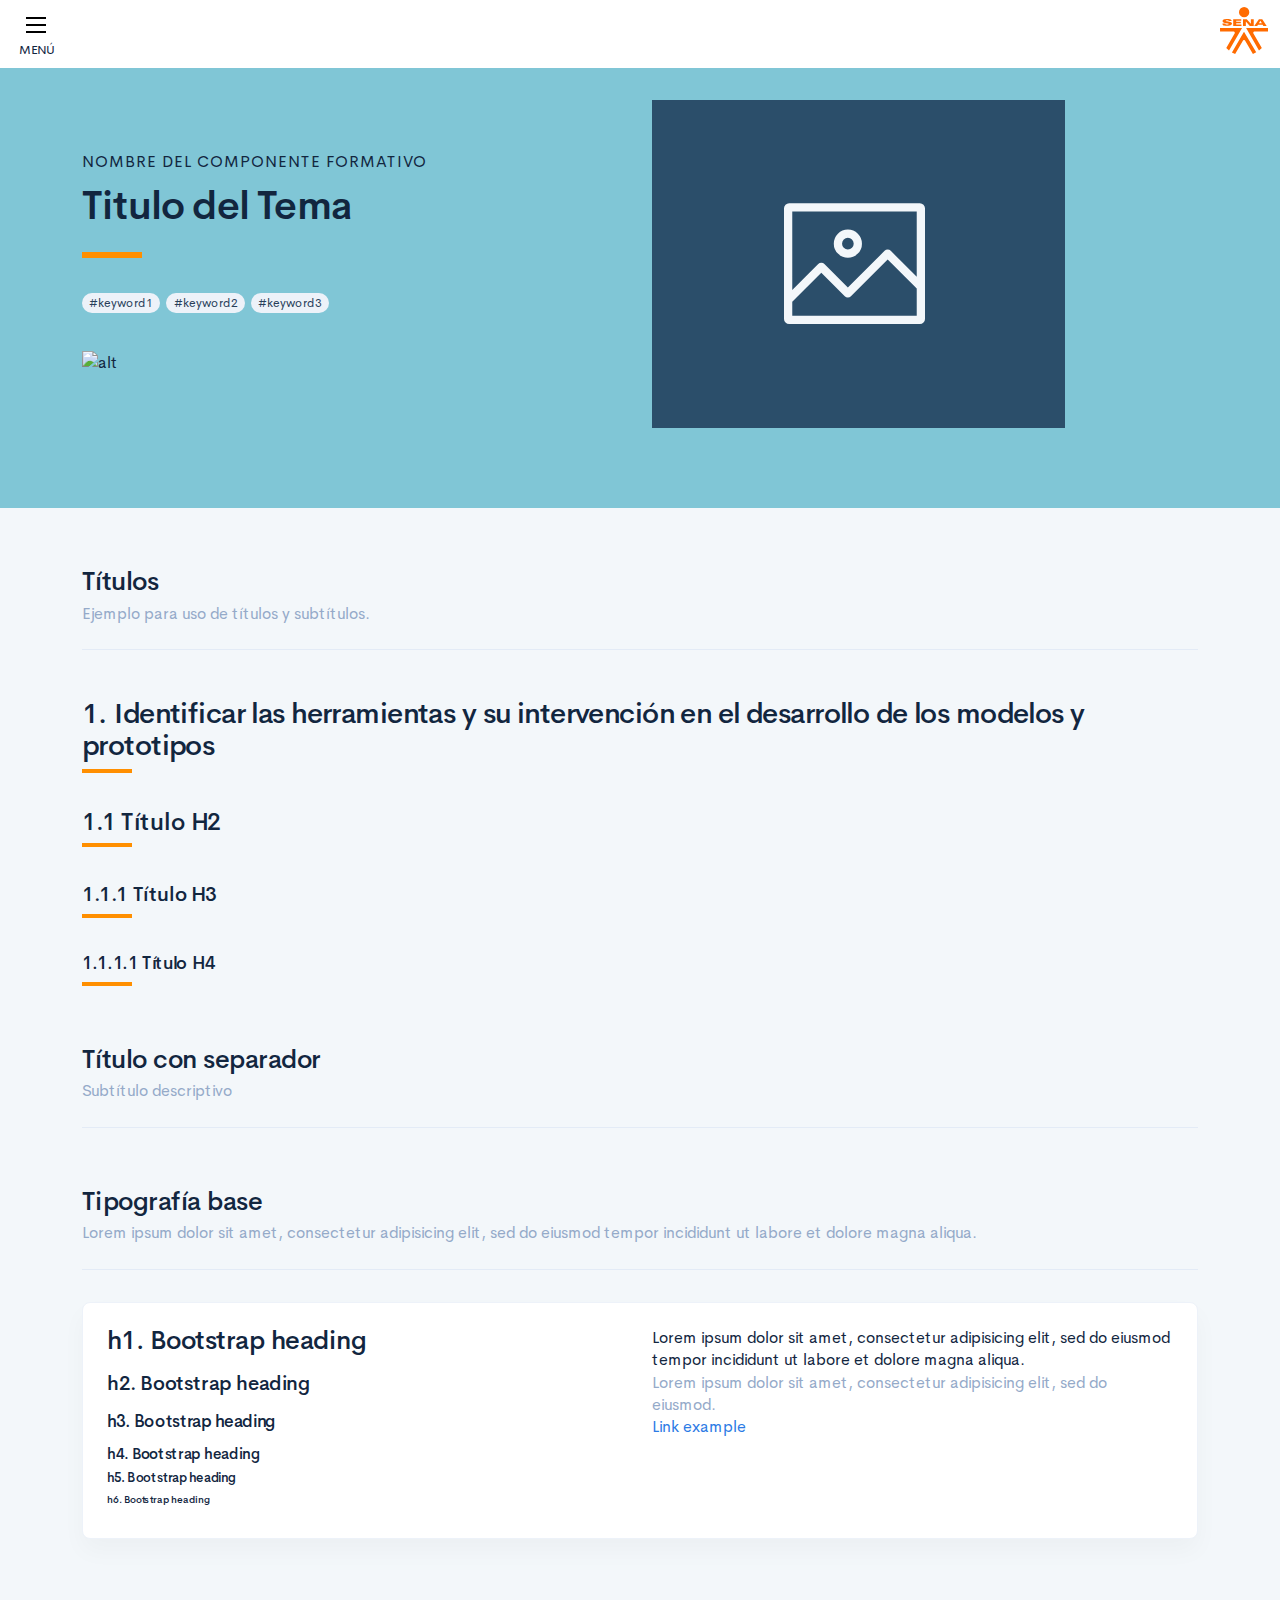
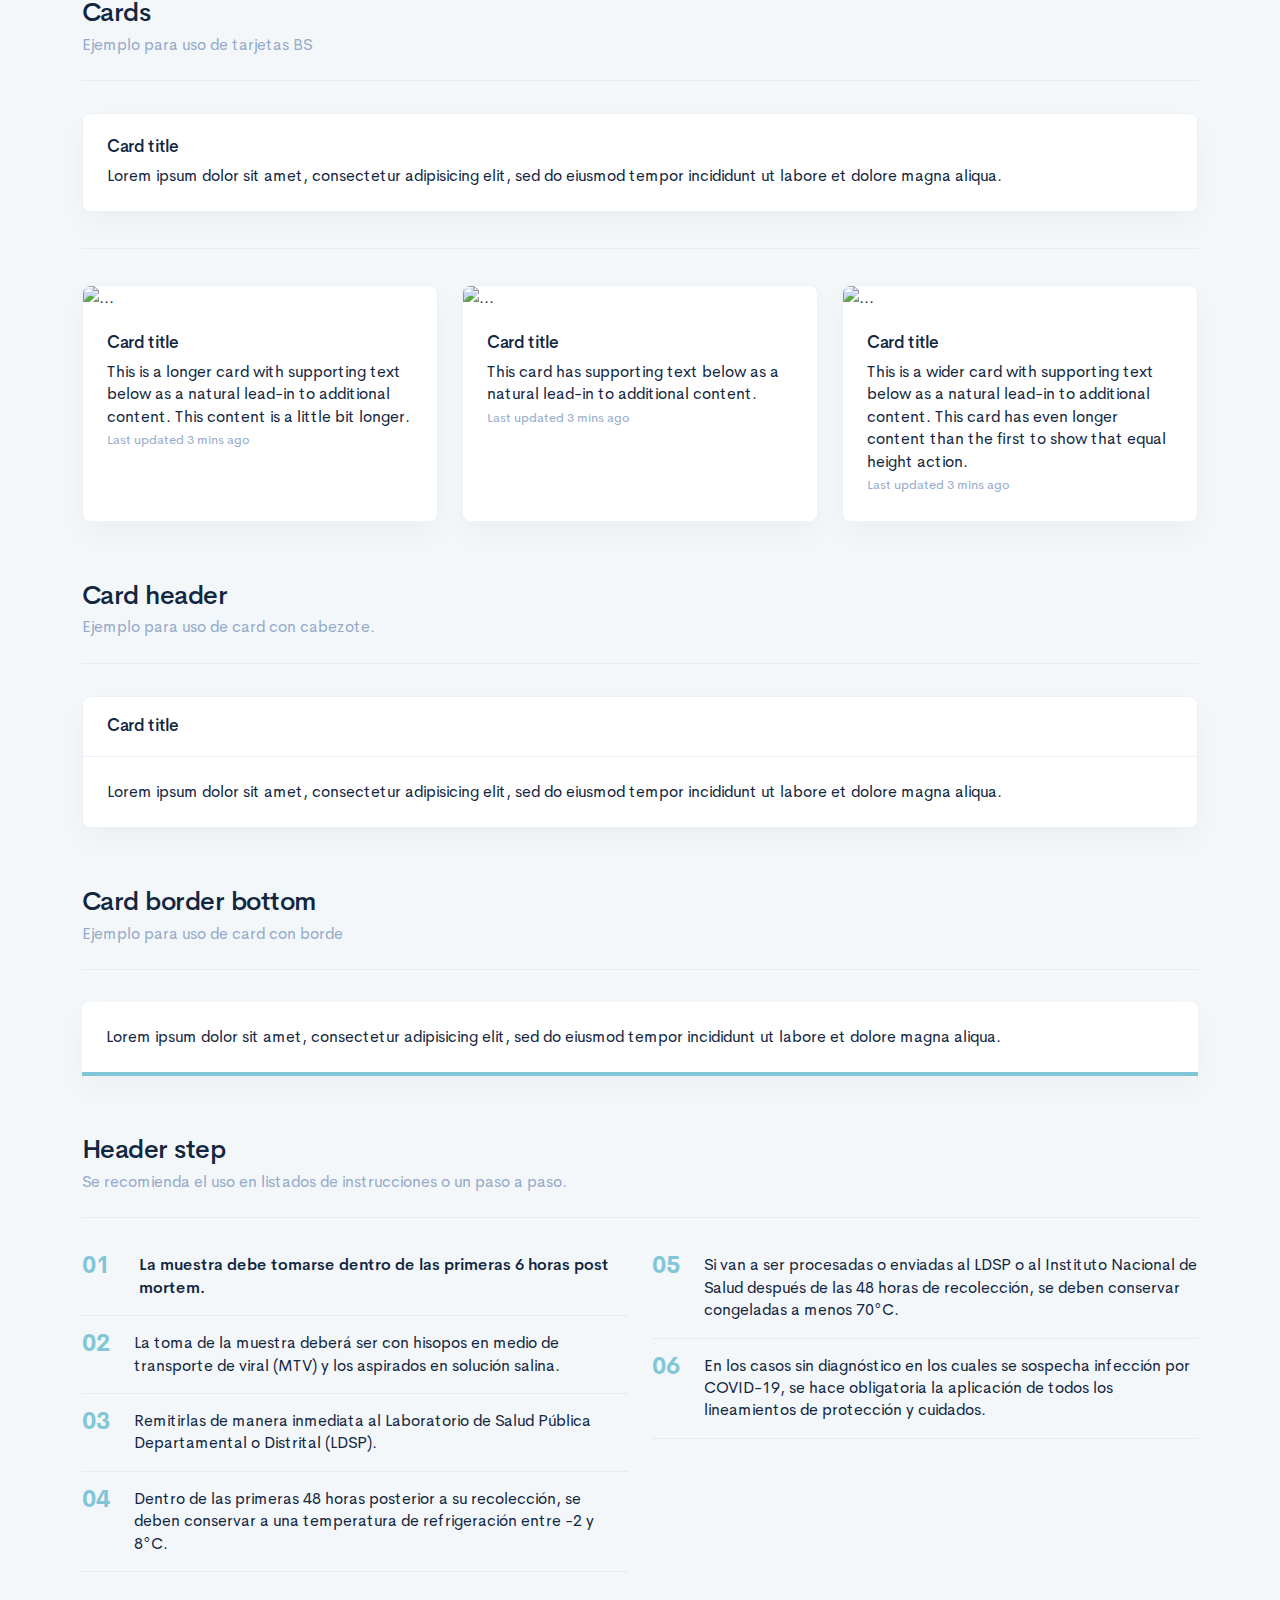
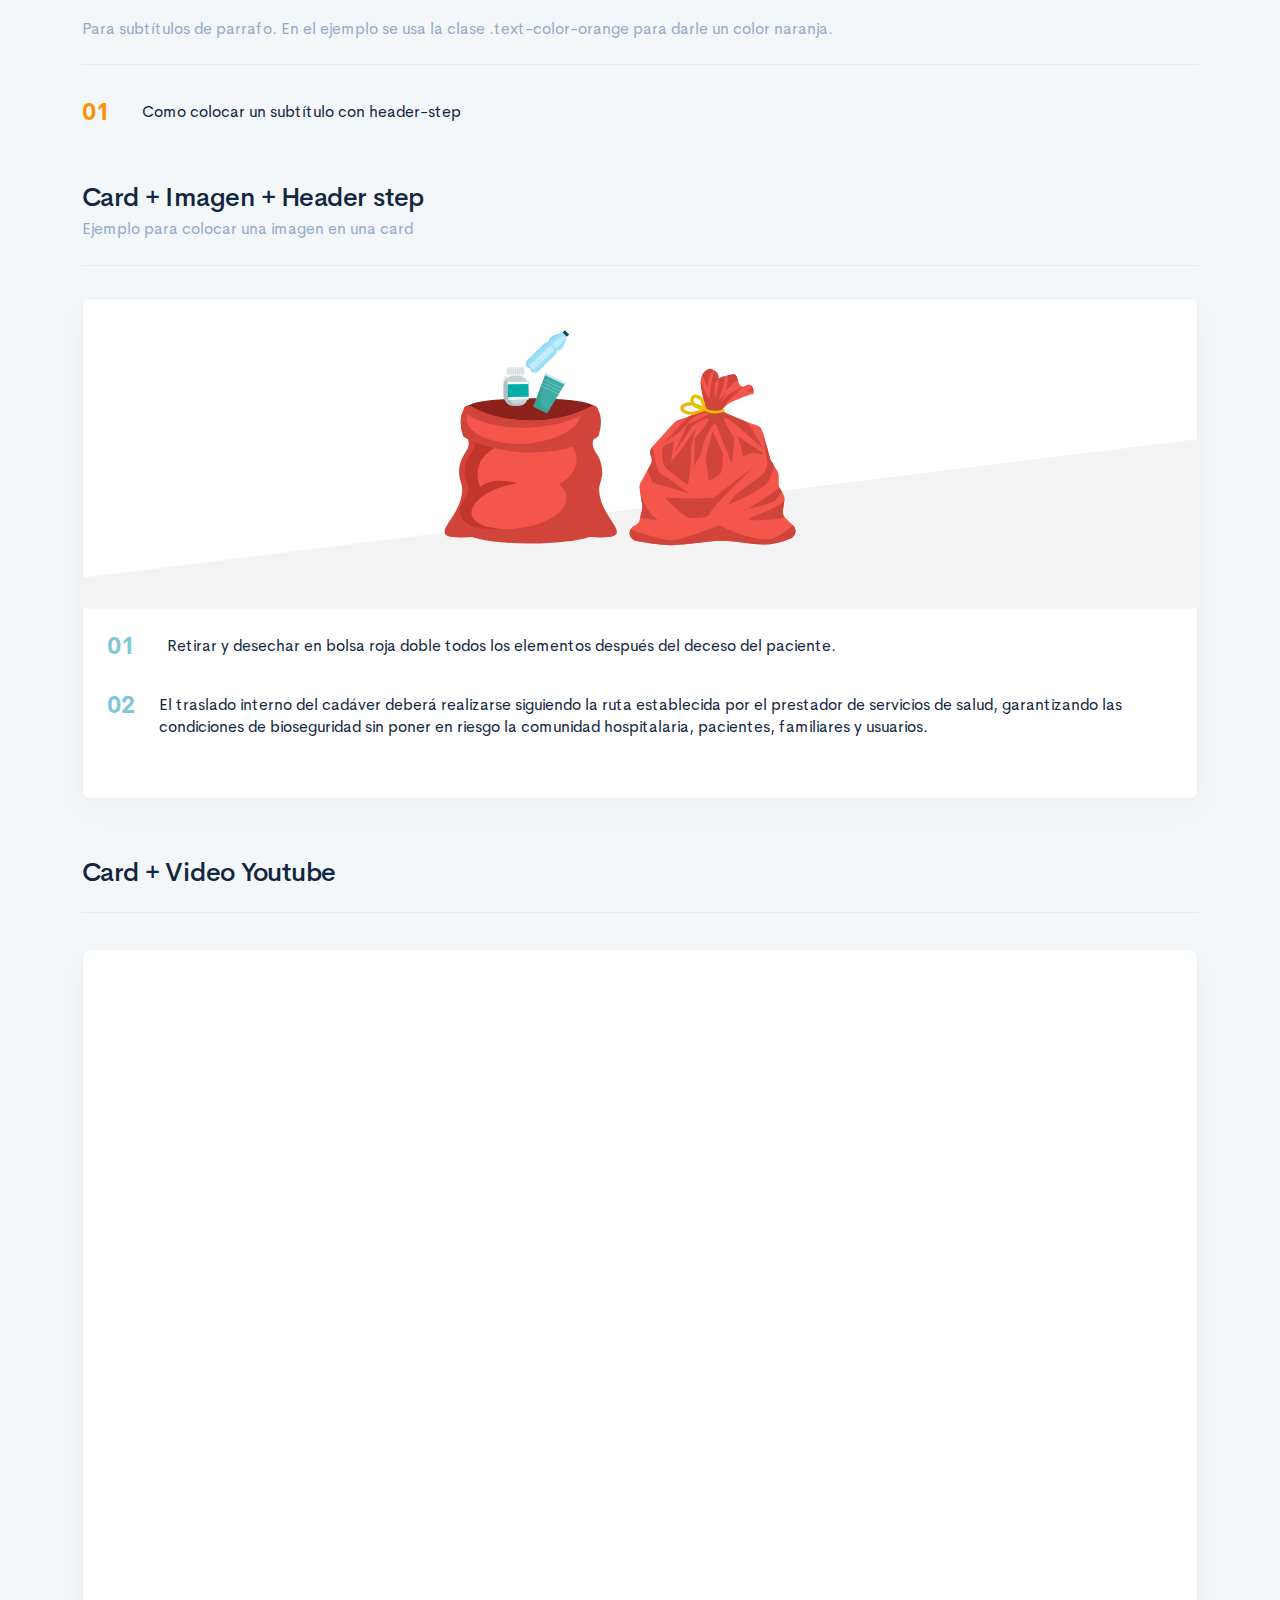
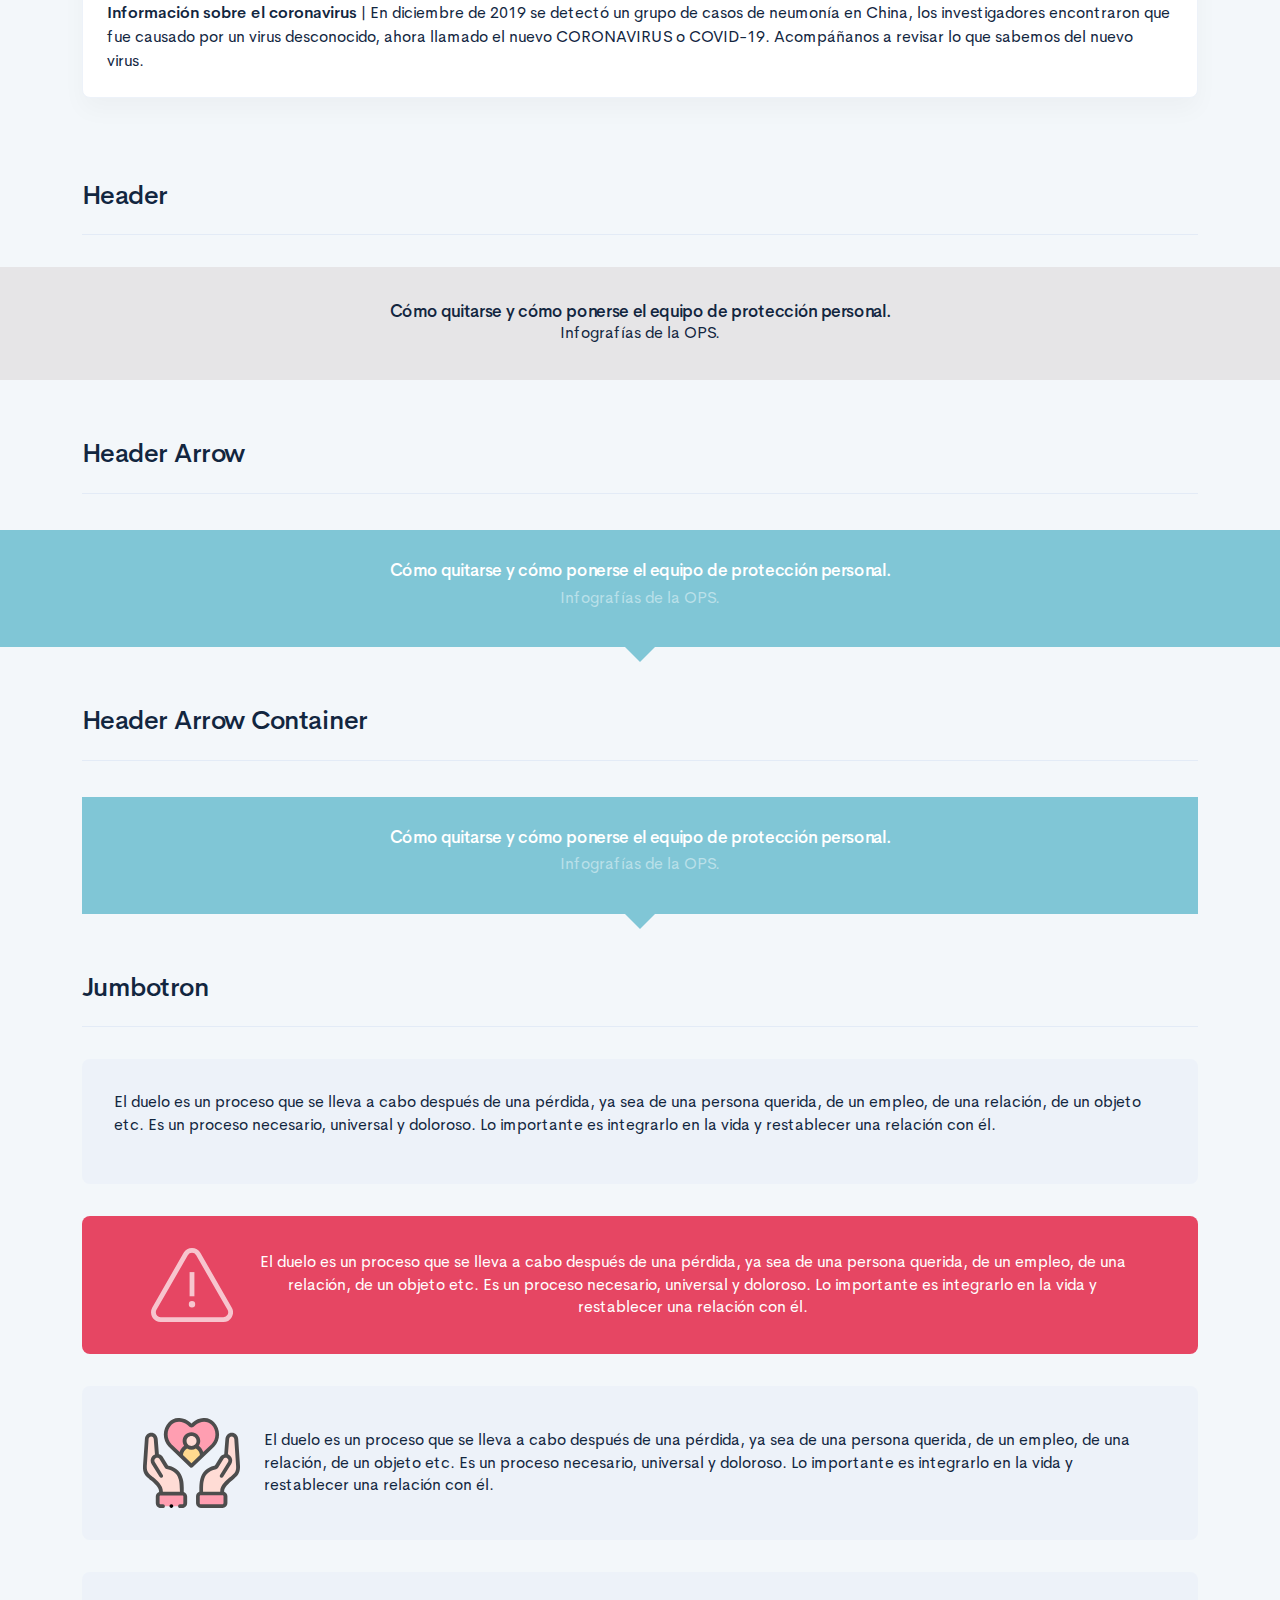
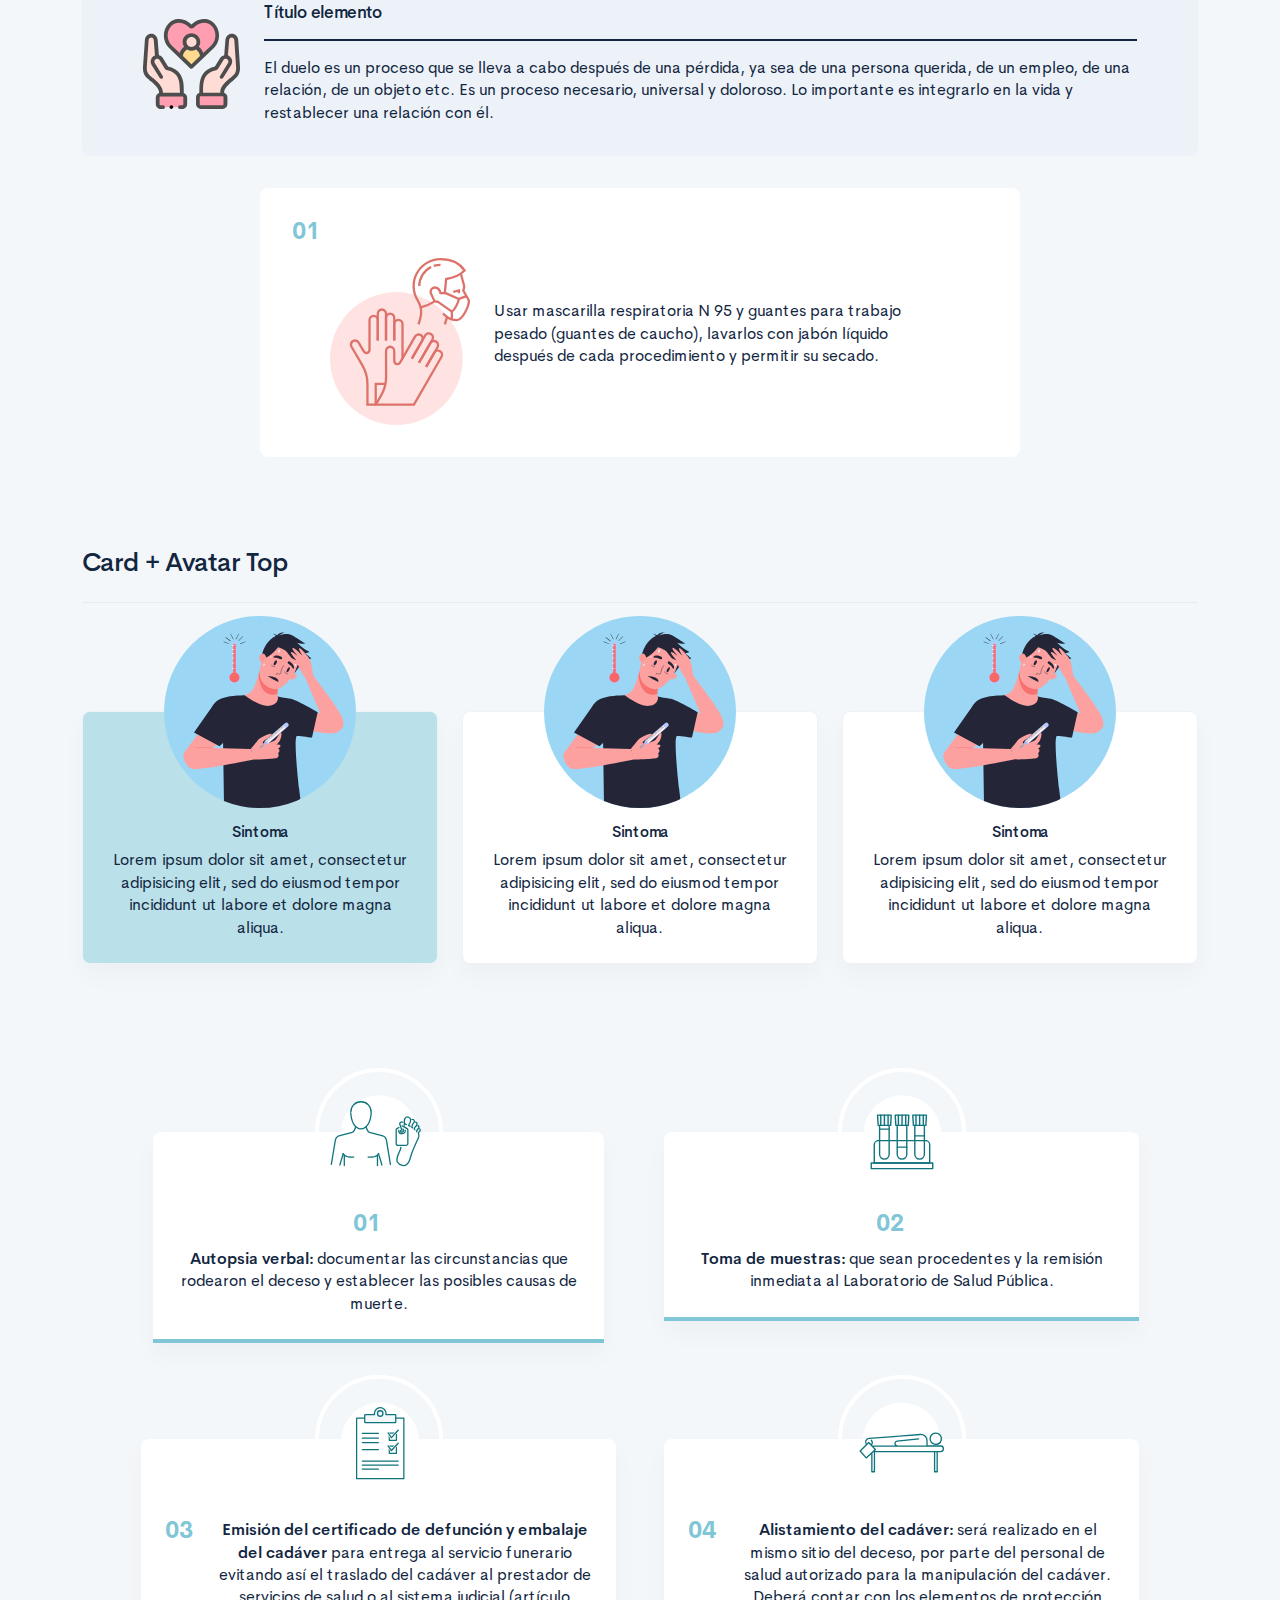
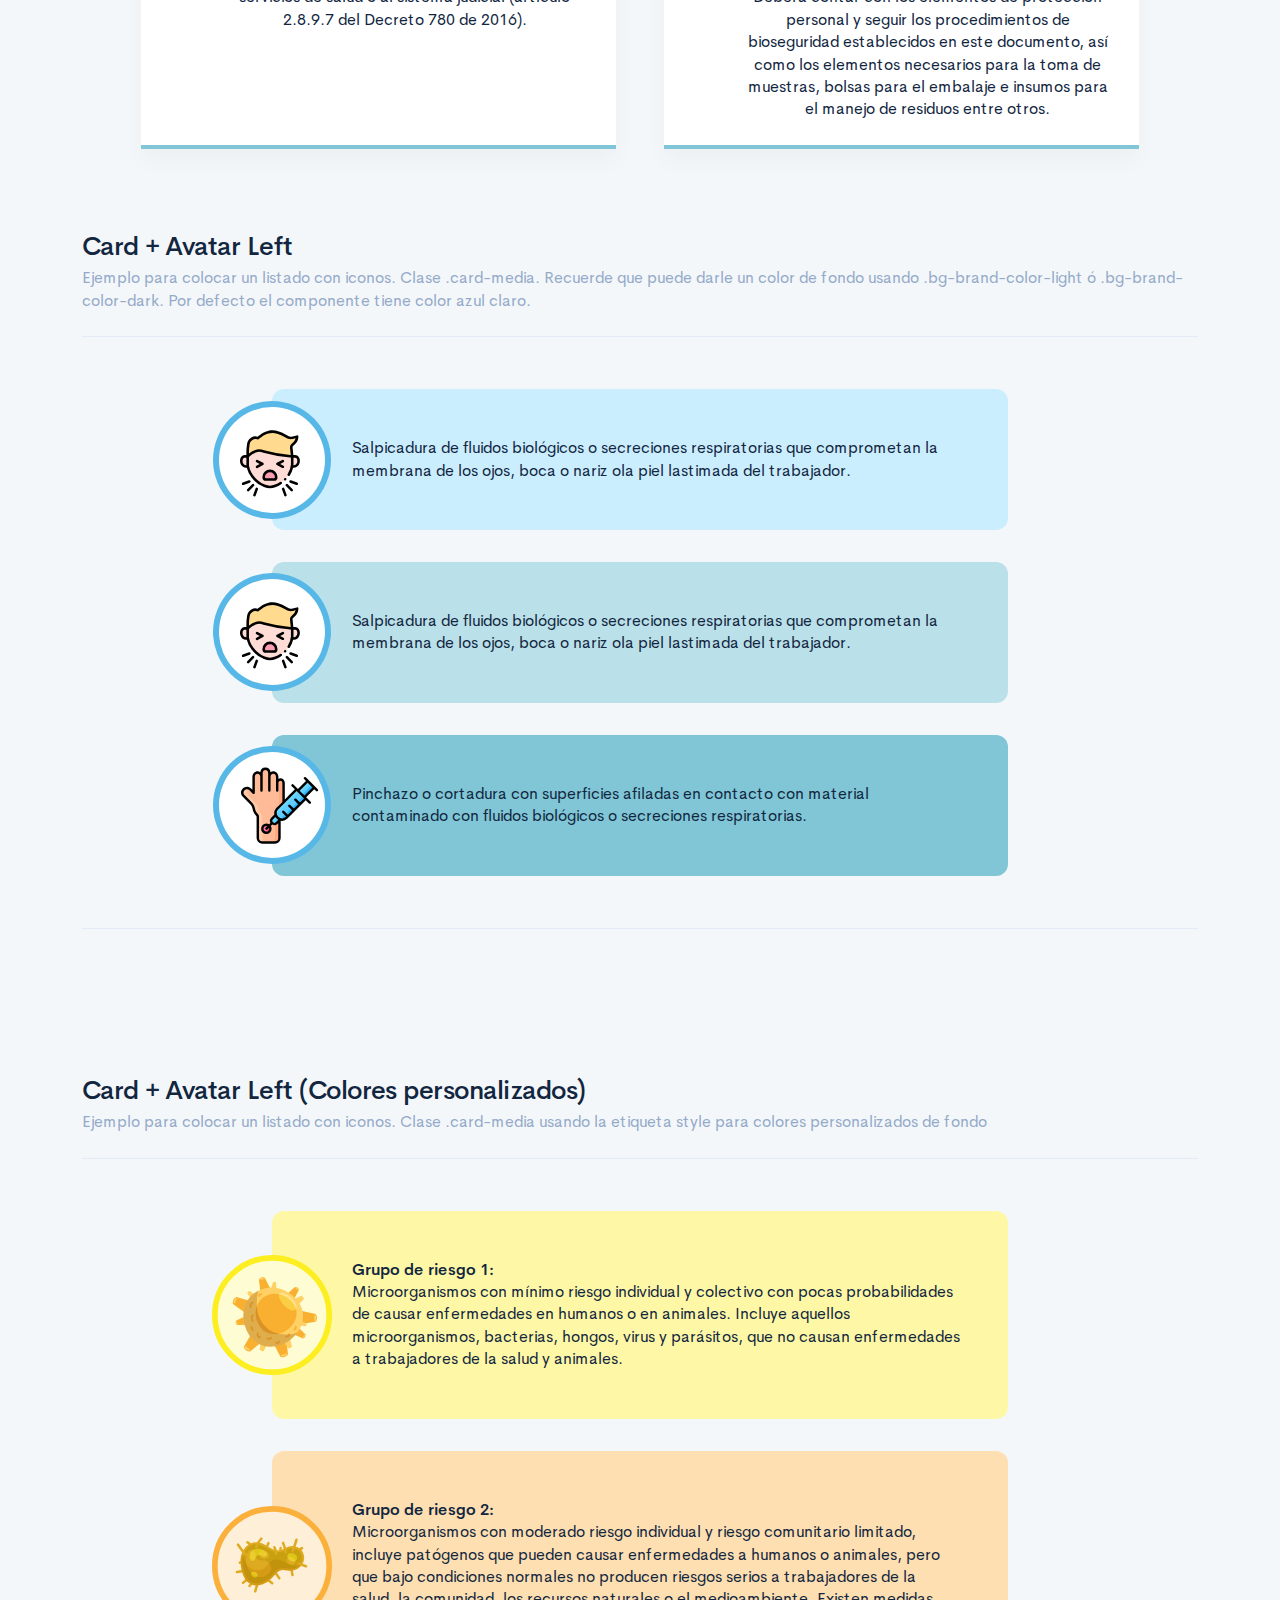
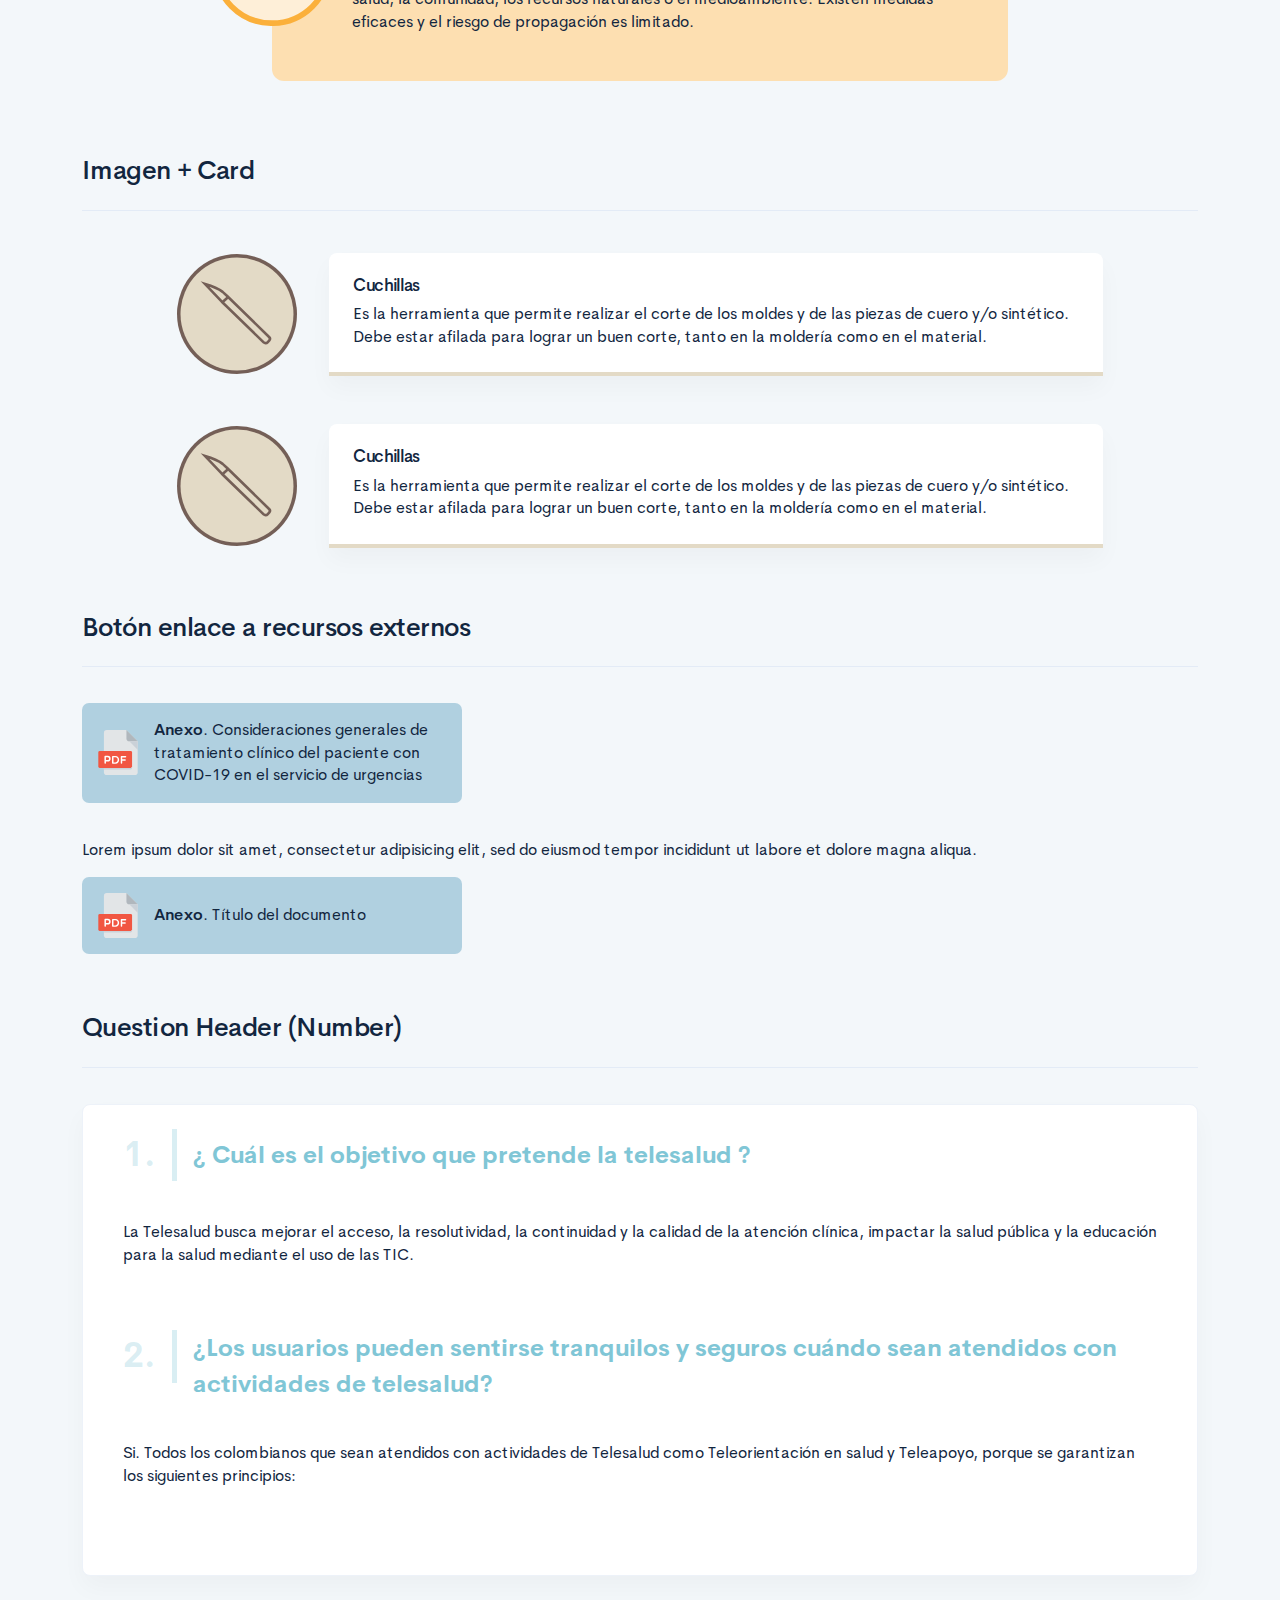
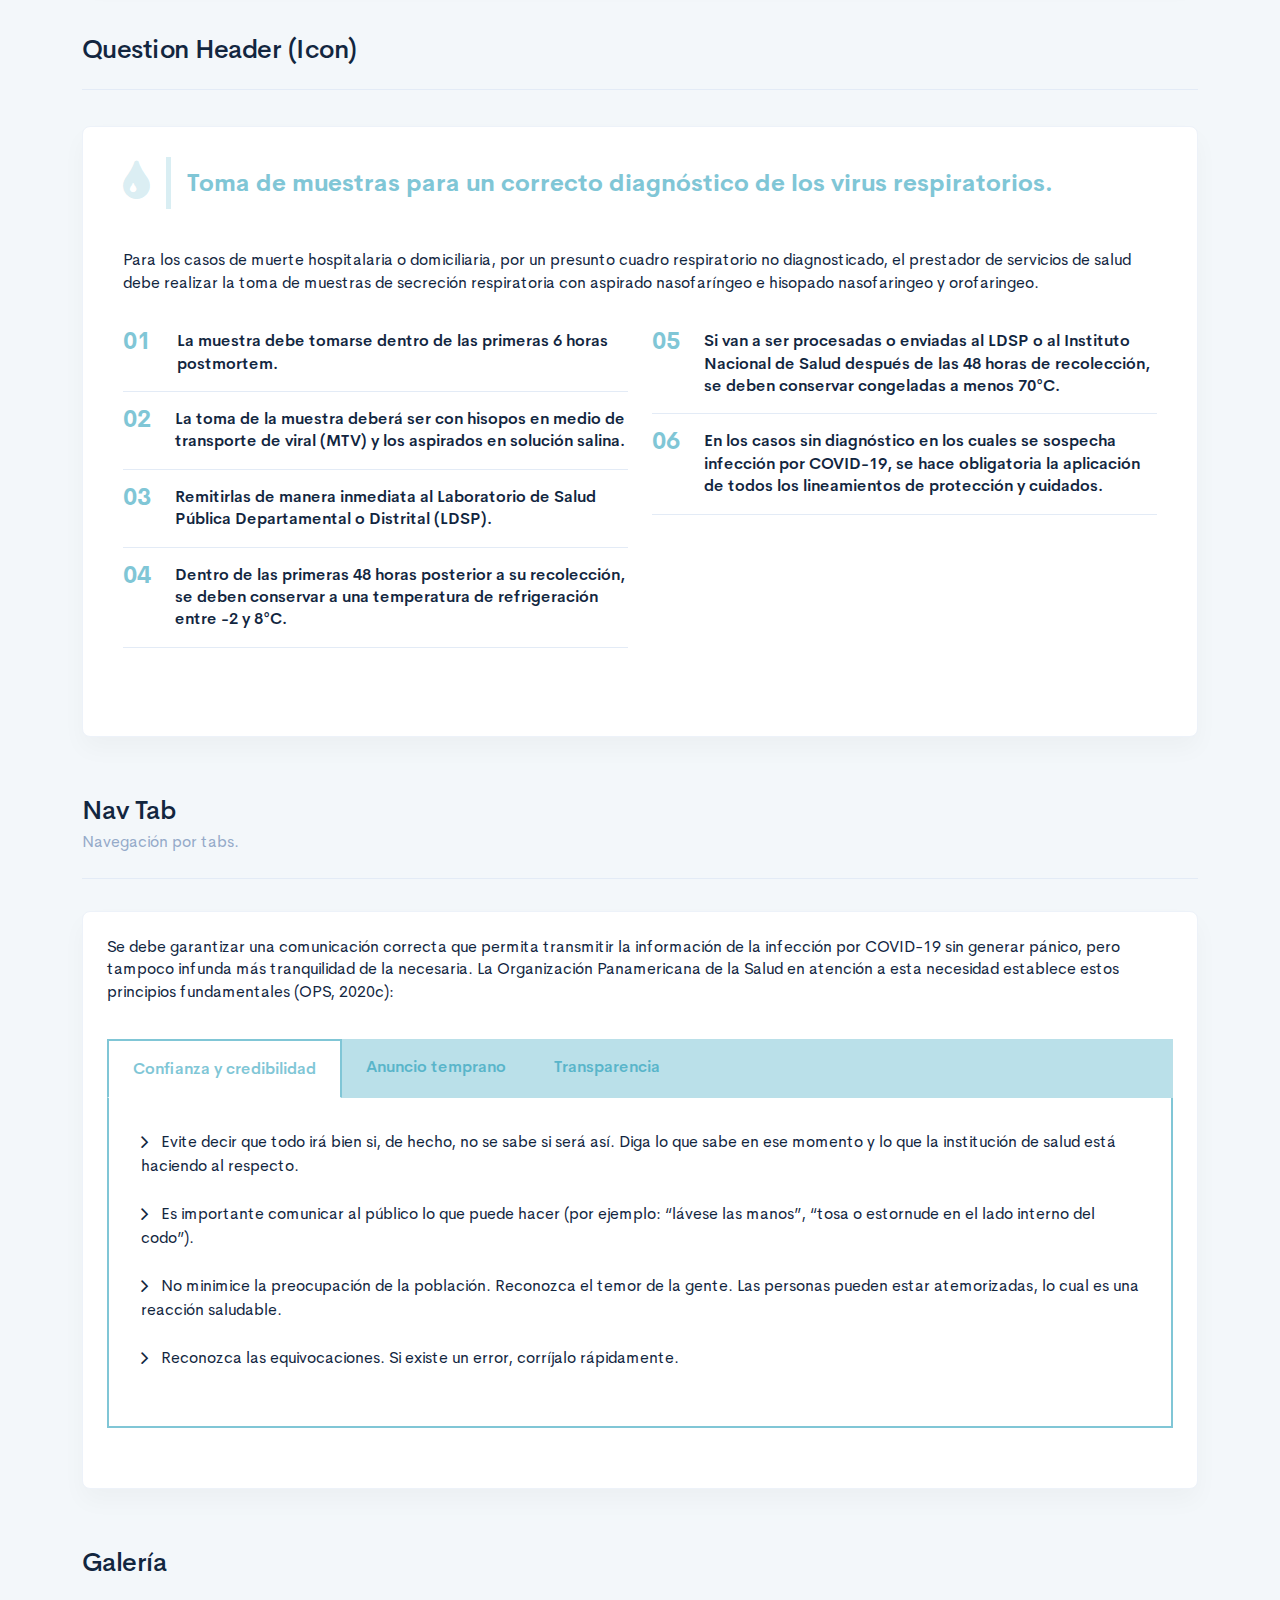
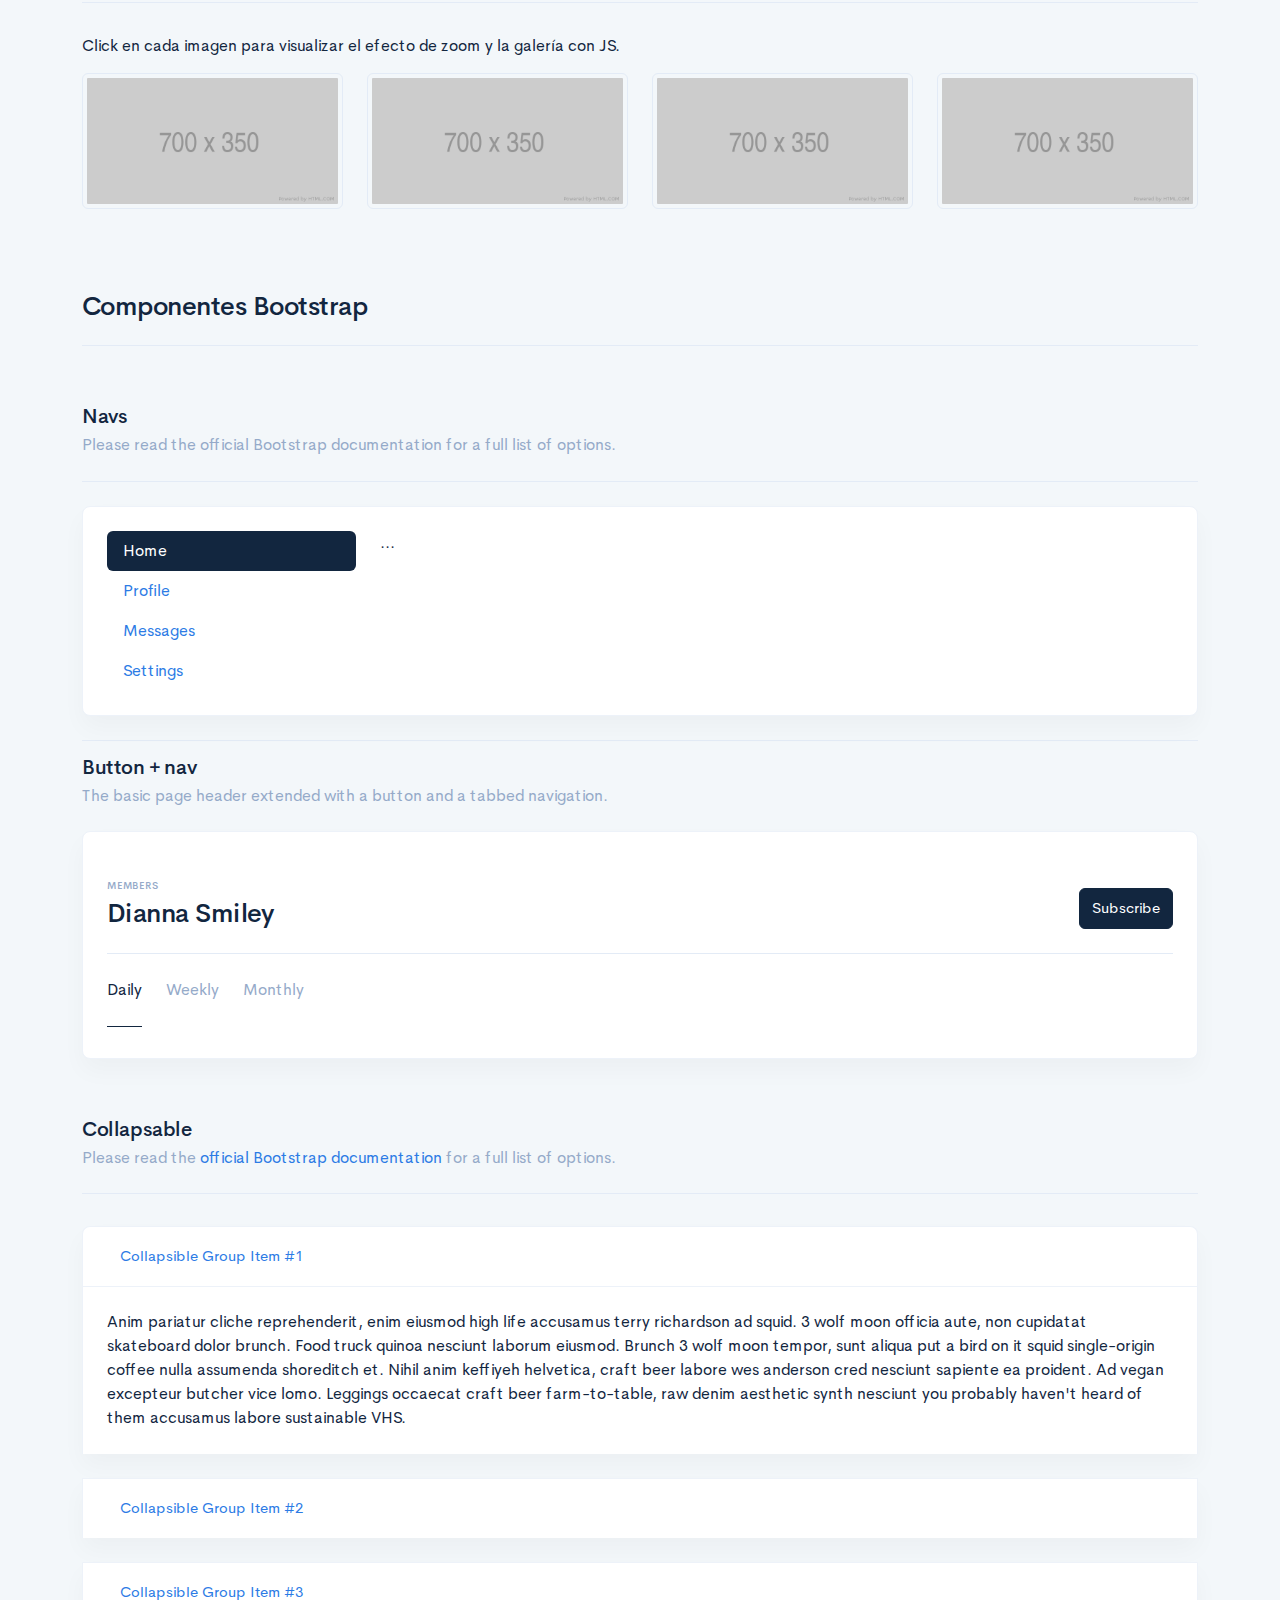
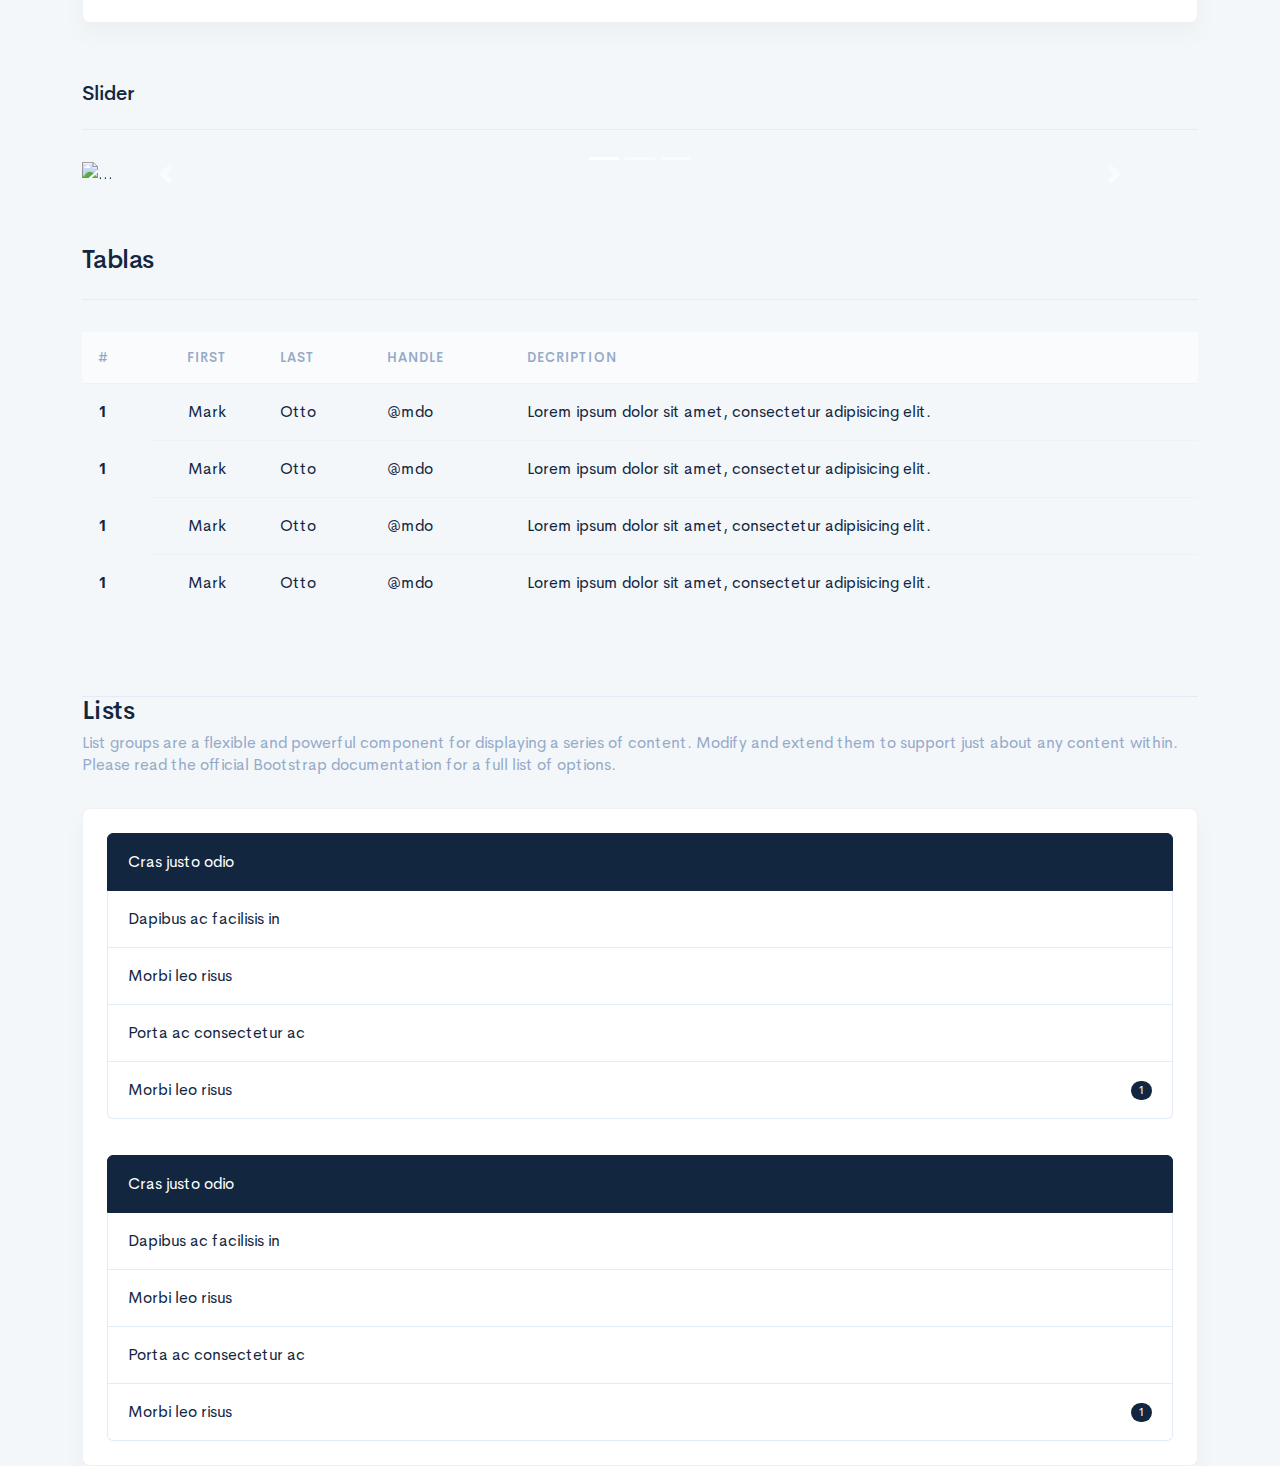
==== public/main.html @ 090cacba "Analisis Requerimientos, Validación y Ajustes." ====
<!DOCTYPE html>
<html lang="es">
    <head>
        <meta charset="UTF-8">
        <meta name="viewport" content="width=device-width, user-scalable=no, initial-scale=1.0, maximum-scale=1.0, minimum-scale=1.0">
        <title>TITULO DEL COMPONENTE FORMATIVO</title>
        <meta meta name="description" content="Descripción del propósito educativo del componente">
        <link rel="icon" type="image/svg+xml" href="assets/images/logos/senaLogo.svg">
        <link rel="stylesheet" href="assets/fonts/feather/feather.css">
        <link rel="stylesheet" href="assets/fonts/fontawesome/css/font-awesome.css">
        <link href="assets/css/fancybox.css" rel="stylesheet">
        <link href="assets/css/animate.css" rel="stylesheet">
        <link rel="stylesheet" href="assets/css/main.css">
    </head>
    <body class="theme-dark" id="page-main">
        <div class="page-main">
            <header class="sticky-top">
                <div class="page-topbar">
                    <div class="container-fluid">
                        <div class="d-flex justify-content-between align-items-center">
                            <div class="page-topbar__menu"><a class="page-topbar__menu-icon btn-menu-responsive" href="#"><span></span><span></span><span></span></a><span class="page-topbar__menu-title">MENÚ</span></div>
                            <div class="page-topbar__logo"><img class="img-fluid" src="assets/images/logos/senaLogo.svg" alt="Logo SENA"></div>
                        </div>
                    </div>
                </div>
            </header>
            <main class="mb-5">
                <div class="page-header theme-light mb-5" id="page-main-header">
                    <div class="container">
                        <div class="row align-items-center">
                            <div class="col-12 col-lg-6">
                                <h3 class="curso-subtitulo" id="curso-titulo-componente">Título del componente formativo</h3>
                                <h1 class="curso-titulo" id="curso-titulo-tema">Título del tema</h1>
                                <div class="brand-line-primary"></div>
                                <div class="keywords"><span class="badge badge-pill badge-light mr-2">#keyword1</span><span class="badge badge-pill badge-light mr-2">#keyword2</span><span class="badge badge-pill badge-light mr-2">#keyword3</span></div>
                                <div class="barra-dots mt-5"><img class="img-fluid" src="../assets/images/header/icon_dots.svg" alt="alt"></div>
                            </div>
                            <div class="col-12 col-lg-6">
                                <div class="d-none d-lg-block"><img src="assets/images/header/header_media.svg"></div>
                            </div>
                        </div>
                    </div>
                </div>
                <div id="mainContent"></div>
            </main>
            <footer class="mt-5">
                <div class="page-control d-none" id="page-control">
                    <div class="row justify-content-center align-items-center"><a class="page-control-link page-control-prev col-6 py-3 text-center" id="back" href="#"><span>
                                <div class="fa fa-chevron-left mr-3"></div>Anterior
                            </span></a><a class="page-control-link page-control-next col-6 py-3 text-center" id="next" href="#"><span>Siguiente<div class="fa fa-chevron-right ml-3"></div></span></a></div>
                </div>
            </footer>
        </div>
        <aside id="page-main-aside">
            <div class="aside-contenidos">
                <div class="aside-contenidos__header d-flex justify-content-between align-items-center">
                    <div class="aside-contenidos__titulo"><span> <i class="fa fa-list-ul mr-2"></i>Contenidos</span></div>
                    <div class="aside-contenidos__close d-md-none"><a class="page-main-aside__close icon btnclose m-0" href="#"></a></div>
                </div>
                <nav class="aside-contenidos__body">
                    <ul class="menu-main" id="menuMain"></ul>
                </nav>
            </div>
            <div class="aside-extra position-relative">
                <ul class="fixed-bottom menu-secondary" id="menuSecondary"></ul>
            </div>
        </aside>
        <script src="assets/js/vendor.js"></script>
        <script src="assets/js/global.js"> </script>
        <script src="assets/js/pages.js"> </script>
    </body>
</html>
---- public/assets/fonts/feather/feather.css ----
@font-face {
  font-family: 'Feather';
  src:
    url('fonts/Feather.ttf?sdxovp') format('truetype'),
    url('fonts/Feather.woff?sdxovp') format('woff'),
    url('fonts/Feather.svg?sdxovp#Feather') format('svg');
  font-weight: normal;
  font-style: normal;
}

.fe {
  /* use !important to prevent issues with browser extensions that change fonts */
  font-family: 'Feather' !important;
  speak: none;
  font-style: normal;
  font-weight: normal;
  font-variant: normal;
  text-transform: none;
  line-height: 1;

  /* Better Font Rendering =========== */
  -webkit-font-smoothing: antialiased;
  -moz-osx-font-smoothing: grayscale;
}

.fe-activity:before {
  content: "\e900";
}
.fe-airplay:before {
  content: "\e901";
}
.fe-alert-circle:before {
  content: "\e902";
}
.fe-alert-octagon:before {
  content: "\e903";
}
.fe-alert-triangle:before {
  content: "\e904";
}
.fe-align-center:before {
  content: "\e905";
}
.fe-align-justify:before {
  content: "\e906";
}
.fe-align-left:before {
  content: "\e907";
}
.fe-align-right:before {
  content: "\e908";
}
.fe-anchor:before {
  content: "\e909";
}
.fe-aperture:before {
  content: "\e90a";
}
.fe-archive:before {
  content: "\e90b";
}
.fe-arrow-down:before {
  content: "\e90c";
}
.fe-arrow-down-circle:before {
  content: "\e90d";
}
.fe-arrow-down-left:before {
  content: "\e90e";
}
.fe-arrow-down-right:before {
  content: "\e90f";
}
.fe-arrow-left:before {
  content: "\e910";
}
.fe-arrow-left-circle:before {
  content: "\e911";
}
.fe-arrow-right:before {
  content: "\e912";
}
.fe-arrow-right-circle:before {
  content: "\e913";
}
.fe-arrow-up:before {
  content: "\e914";
}
.fe-arrow-up-circle:before {
  content: "\e915";
}
.fe-arrow-up-left:before {
  content: "\e916";
}
.fe-arrow-up-right:before {
  content: "\e917";
}
.fe-at-sign:before {
  content: "\e918";
}
.fe-award:before {
  content: "\e919";
}
.fe-bar-chart:before {
  content: "\e91a";
}
.fe-bar-chart-2:before {
  content: "\e91b";
}
.fe-battery:before {
  content: "\e91c";
}
.fe-battery-charging:before {
  content: "\e91d";
}
.fe-bell:before {
  content: "\e91e";
}
.fe-bell-off:before {
  content: "\e91f";
}
.fe-bluetooth:before {
  content: "\e920";
}
.fe-bold:before {
  content: "\e921";
}
.fe-book:before {
  content: "\e922";
}
.fe-book-open:before {
  content: "\e923";
}
.fe-bookmark:before {
  content: "\e924";
}
.fe-box:before {
  content: "\e925";
}
.fe-briefcase:before {
  content: "\e926";
}
.fe-calendar:before {
  content: "\e927";
}
.fe-camera:before {
  content: "\e928";
}
.fe-camera-off:before {
  content: "\e929";
}
.fe-cast:before {
  content: "\e92a";
}
.fe-check:before {
  content: "\e92b";
}
.fe-check-circle:before {
  content: "\e92c";
}
.fe-check-square:before {
  content: "\e92d";
}
.fe-chevron-down:before {
  content: "\e92e";
}
.fe-chevron-left:before {
  content: "\e92f";
}
.fe-chevron-right:before {
  content: "\e930";
}
.fe-chevron-up:before {
  content: "\e931";
}
.fe-chevrons-down:before {
  content: "\e932";
}
.fe-chevrons-left:before {
  content: "\e933";
}
.fe-chevrons-right:before {
  content: "\e934";
}
.fe-chevrons-up:before {
  content: "\e935";
}
.fe-chrome:before {
  content: "\e936";
}
.fe-circle:before {
  content: "\e937";
}
.fe-clipboard:before {
  content: "\e938";
}
.fe-clock:before {
  content: "\e939";
}
.fe-cloud:before {
  content: "\e93a";
}
.fe-cloud-drizzle:before {
  content: "\e93b";
}
.fe-cloud-lightning:before {
  content: "\e93c";
}
.fe-cloud-off:before {
  content: "\e93d";
}
.fe-cloud-rain:before {
  content: "\e93e";
}
.fe-cloud-snow:before {
  content: "\e93f";
}
.fe-code:before {
  content: "\e940";
}
.fe-codepen:before {
  content: "\e941";
}
.fe-command:before {
  content: "\e942";
}
.fe-compass:before {
  content: "\e943";
}
.fe-copy:before {
  content: "\e944";
}
.fe-corner-down-left:before {
  content: "\e945";
}
.fe-corner-down-right:before {
  content: "\e946";
}
.fe-corner-left-down:before {
  content: "\e947";
}
.fe-corner-left-up:before {
  content: "\e948";
}
.fe-corner-right-down:before {
  content: "\e949";
}
.fe-corner-right-up:before {
  content: "\e94a";
}
.fe-corner-up-left:before {
  content: "\e94b";
}
.fe-corner-up-right:before {
  content: "\e94c";
}
.fe-cpu:before {
  content: "\e94d";
}
.fe-credit-card:before {
  content: "\e94e";
}
.fe-crop:before {
  content: "\e94f";
}
.fe-crosshair:before {
  content: "\e950";
}
.fe-database:before {
  content: "\e951";
}
.fe-delete:before {
  content: "\e952";
}
.fe-disc:before {
  content: "\e953";
}
.fe-dollar-sign:before {
  content: "\e954";
}
.fe-download:before {
  content: "\e955";
}
.fe-download-cloud:before {
  content: "\e956";
}
.fe-droplet:before {
  content: "\e957";
}
.fe-edit:before {
  content: "\e958";
}
.fe-edit-2:before {
  content: "\e959";
}
.fe-edit-3:before {
  content: "\e95a";
}
.fe-external-link:before {
  content: "\e95b";
}
.fe-eye:before {
  content: "\e95c";
}
.fe-eye-off:before {
  content: "\e95d";
}
.fe-facebook:before {
  content: "\e95e";
}
.fe-fast-forward:before {
  content: "\e95f";
}
.fe-feather:before {
  content: "\e960";
}
.fe-file:before {
  content: "\e961";
}
.fe-file-minus:before {
  content: "\e962";
}
.fe-file-plus:before {
  content: "\e963";
}
.fe-file-text:before {
  content: "\e964";
}
.fe-film:before {
  content: "\e965";
}
.fe-filter:before {
  content: "\e966";
}
.fe-flag:before {
  content: "\e967";
}
.fe-folder:before {
  content: "\e968";
}
.fe-folder-minus:before {
  content: "\e969";
}
.fe-folder-plus:before {
  content: "\e96a";
}
.fe-gift:before {
  content: "\e96b";
}
.fe-git-branch:before {
  content: "\e96c";
}
.fe-git-commit:before {
  content: "\e96d";
}
.fe-git-merge:before {
  content: "\e96e";
}
.fe-git-pull-request:before {
  content: "\e96f";
}
.fe-github:before {
  content: "\e970";
}
.fe-gitlab:before {
  content: "\e971";
}
.fe-globe:before {
  content: "\e972";
}
.fe-grid:before {
  content: "\e973";
}
.fe-hard-drive:before {
  content: "\e974";
}
.fe-hash:before {
  content: "\e975";
}
.fe-headphones:before {
  content: "\e976";
}
.fe-heart:before {
  content: "\e977";
}
.fe-help-circle:before {
  content: "\e978";
}
.fe-home:before {
  content: "\e979";
}
.fe-image:before {
  content: "\e97a";
}
.fe-inbox:before {
  content: "\e97b";
}
.fe-info:before {
  content: "\e97c";
}
.fe-instagram:before {
  content: "\e97d";
}
.fe-italic:before {
  content: "\e97e";
}
.fe-layers:before {
  content: "\e97f";
}
.fe-layout:before {
  content: "\e980";
}
.fe-life-buoy:before {
  content: "\e981";
}
.fe-link:before {
  content: "\e982";
}
.fe-link-2:before {
  content: "\e983";
}
.fe-linkedin:before {
  content: "\e984";
}
.fe-list:before {
  content: "\e985";
}
.fe-loader:before {
  content: "\e986";
}
.fe-lock:before {
  content: "\e987";
}
.fe-log-in:before {
  content: "\e988";
}
.fe-log-out:before {
  content: "\e989";
}
.fe-mail:before {
  content: "\e98a";
}
.fe-map:before {
  content: "\e98b";
}
.fe-map-pin:before {
  content: "\e98c";
}
.fe-maximize:before {
  content: "\e98d";
}
.fe-maximize-2:before {
  content: "\e98e";
}
.fe-menu:before {
  content: "\e98f";
}
.fe-message-circle:before {
  content: "\e990";
}
.fe-message-square:before {
  content: "\e991";
}
.fe-mic:before {
  content: "\e992";
}
.fe-mic-off:before {
  content: "\e993";
}
.fe-minimize:before {
  content: "\e994";
}
.fe-minimize-2:before {
  content: "\e995";
}
.fe-minus:before {
  content: "\e996";
}
.fe-minus-circle:before {
  content: "\e997";
}
.fe-minus-square:before {
  content: "\e998";
}
.fe-monitor:before {
  content: "\e999";
}
.fe-moon:before {
  content: "\e99a";
}
.fe-more-horizontal:before {
  content: "\e99b";
}
.fe-more-vertical:before {
  content: "\e99c";
}
.fe-move:before {
  content: "\e99d";
}
.fe-music:before {
  content: "\e99e";
}
.fe-navigation:before {
  content: "\e99f";
}
.fe-navigation-2:before {
  content: "\e9a0";
}
.fe-octagon:before {
  content: "\e9a1";
}
.fe-package:before {
  content: "\e9a2";
}
.fe-paperclip:before {
  content: "\e9a3";
}
.fe-pause:before {
  content: "\e9a4";
}
.fe-pause-circle:before {
  content: "\e9a5";
}
.fe-percent:before {
  content: "\e9a6";
}
.fe-phone:before {
  content: "\e9a7";
}
.fe-phone-call:before {
  content: "\e9a8";
}
.fe-phone-forwarded:before {
  content: "\e9a9";
}
.fe-phone-incoming:before {
  content: "\e9aa";
}
.fe-phone-missed:before {
  content: "\e9ab";
}
.fe-phone-off:before {
  content: "\e9ac";
}
.fe-phone-outgoing:before {
  content: "\e9ad";
}
.fe-pie-chart:before {
  content: "\e9ae";
}
.fe-play:before {
  content: "\e9af";
}
.fe-play-circle:before {
  content: "\e9b0";
}
.fe-plus:before {
  content: "\e9b1";
}
.fe-plus-circle:before {
  content: "\e9b2";
}
.fe-plus-square:before {
  content: "\e9b3";
}
.fe-pocket:before {
  content: "\e9b4";
}
.fe-power:before {
  content: "\e9b5";
}
.fe-printer:before {
  content: "\e9b6";
}
.fe-radio:before {
  content: "\e9b7";
}
.fe-refresh-ccw:before {
  content: "\e9b8";
}
.fe-refresh-cw:before {
  content: "\e9b9";
}
.fe-repeat:before {
  content: "\e9ba";
}
.fe-rewind:before {
  content: "\e9bb";
}
.fe-rotate-ccw:before {
  content: "\e9bc";
}
.fe-rotate-cw:before {
  content: "\e9bd";
}
.fe-rss:before {
  content: "\e9be";
}
.fe-save:before {
  content: "\e9bf";
}
.fe-scissors:before {
  content: "\e9c0";
}
.fe-search:before {
  content: "\e9c1";
}
.fe-send:before {
  content: "\e9c2";
}
.fe-server:before {
  content: "\e9c3";
}
.fe-settings:before {
  content: "\e9c4";
}
.fe-share:before {
  content: "\e9c5";
}
.fe-share-2:before {
  content: "\e9c6";
}
.fe-shield:before {
  content: "\e9c7";
}
.fe-shield-off:before {
  content: "\e9c8";
}
.fe-shopping-bag:before {
  content: "\e9c9";
}
.fe-shopping-cart:before {
  content: "\e9ca";
}
.fe-shuffle:before {
  content: "\e9cb";
}
.fe-sidebar:before {
  content: "\e9cc";
}
.fe-skip-back:before {
  content: "\e9cd";
}
.fe-skip-forward:before {
  content: "\e9ce";
}
.fe-slack:before {
  content: "\e9cf";
}
.fe-slash:before {
  content: "\e9d0";
}
.fe-sliders:before {
  content: "\e9d1";
}
.fe-smartphone:before {
  content: "\e9d2";
}
.fe-speaker:before {
  content: "\e9d3";
}
.fe-square:before {
  content: "\e9d4";
}
.fe-star:before {
  content: "\e9d5";
}
.fe-stop-circle:before {
  content: "\e9d6";
}
.fe-sun:before {
  content: "\e9d7";
}
.fe-sunrise:before {
  content: "\e9d8";
}
.fe-sunset:before {
  content: "\e9d9";
}
.fe-tablet:before {
  content: "\e9da";
}
.fe-tag:before {
  content: "\e9db";
}
.fe-target:before {
  content: "\e9dc";
}
.fe-terminal:before {
  content: "\e9dd";
}
.fe-thermometer:before {
  content: "\e9de";
}
.fe-thumbs-down:before {
  content: "\e9df";
}
.fe-thumbs-up:before {
  content: "\e9e0";
}
.fe-toggle-left:before {
  content: "\e9e1";
}
.fe-toggle-right:before {
  content: "\e9e2";
}
.fe-trash:before {
  content: "\e9e3";
}
.fe-trash-2:before {
  content: "\e9e4";
}
.fe-trending-down:before {
  content: "\e9e5";
}
.fe-trending-up:before {
  content: "\e9e6";
}
.fe-triangle:before {
  content: "\e9e7";
}
.fe-truck:before {
  content: "\e9e8";
}
.fe-tv:before {
  content: "\e9e9";
}
.fe-twitter:before {
  content: "\e9ea";
}
.fe-type:before {
  content: "\e9eb";
}
.fe-umbrella:before {
  content: "\e9ec";
}
.fe-underline:before {
  content: "\e9ed";
}
.fe-unlock:before {
  content: "\e9ee";
}
.fe-upload:before {
  content: "\e9ef";
}
.fe-upload-cloud:before {
  content: "\e9f0";
}
.fe-user:before {
  content: "\e9f1";
}
.fe-user-check:before {
  content: "\e9f2";
}
.fe-user-minus:before {
  content: "\e9f3";
}
.fe-user-plus:before {
  content: "\e9f4";
}
.fe-user-x:before {
  content: "\e9f5";
}
.fe-users:before {
  content: "\e9f6";
}
.fe-video:before {
  content: "\e9f7";
}
.fe-video-off:before {
  content: "\e9f8";
}
.fe-voicemail:before {
  content: "\e9f9";
}
.fe-volume:before {
  content: "\e9fa";
}
.fe-volume-1:before {
  content: "\e9fb";
}
.fe-volume-2:before {
  content: "\e9fc";
}
.fe-volume-x:before {
  content: "\e9fd";
}
.fe-watch:before {
  content: "\e9fe";
}
.fe-wifi:before {
  content: "\e9ff";
}
.fe-wifi-off:before {
  content: "\ea00";
}
.fe-wind:before {
  content: "\ea01";
}
.fe-x:before {
  content: "\ea02";
}
.fe-x-circle:before {
  content: "\ea03";
}
.fe-x-square:before {
  content: "\ea04";
}
.fe-youtube:before {
  content: "\ea05";
}
.fe-zap:before {
  content: "\ea06";
}
.fe-zap-off:before {
  content: "\ea07";
}
.fe-zoom-in:before {
  content: "\ea08";
}
.fe-zoom-out:before {
  content: "\ea09";
}
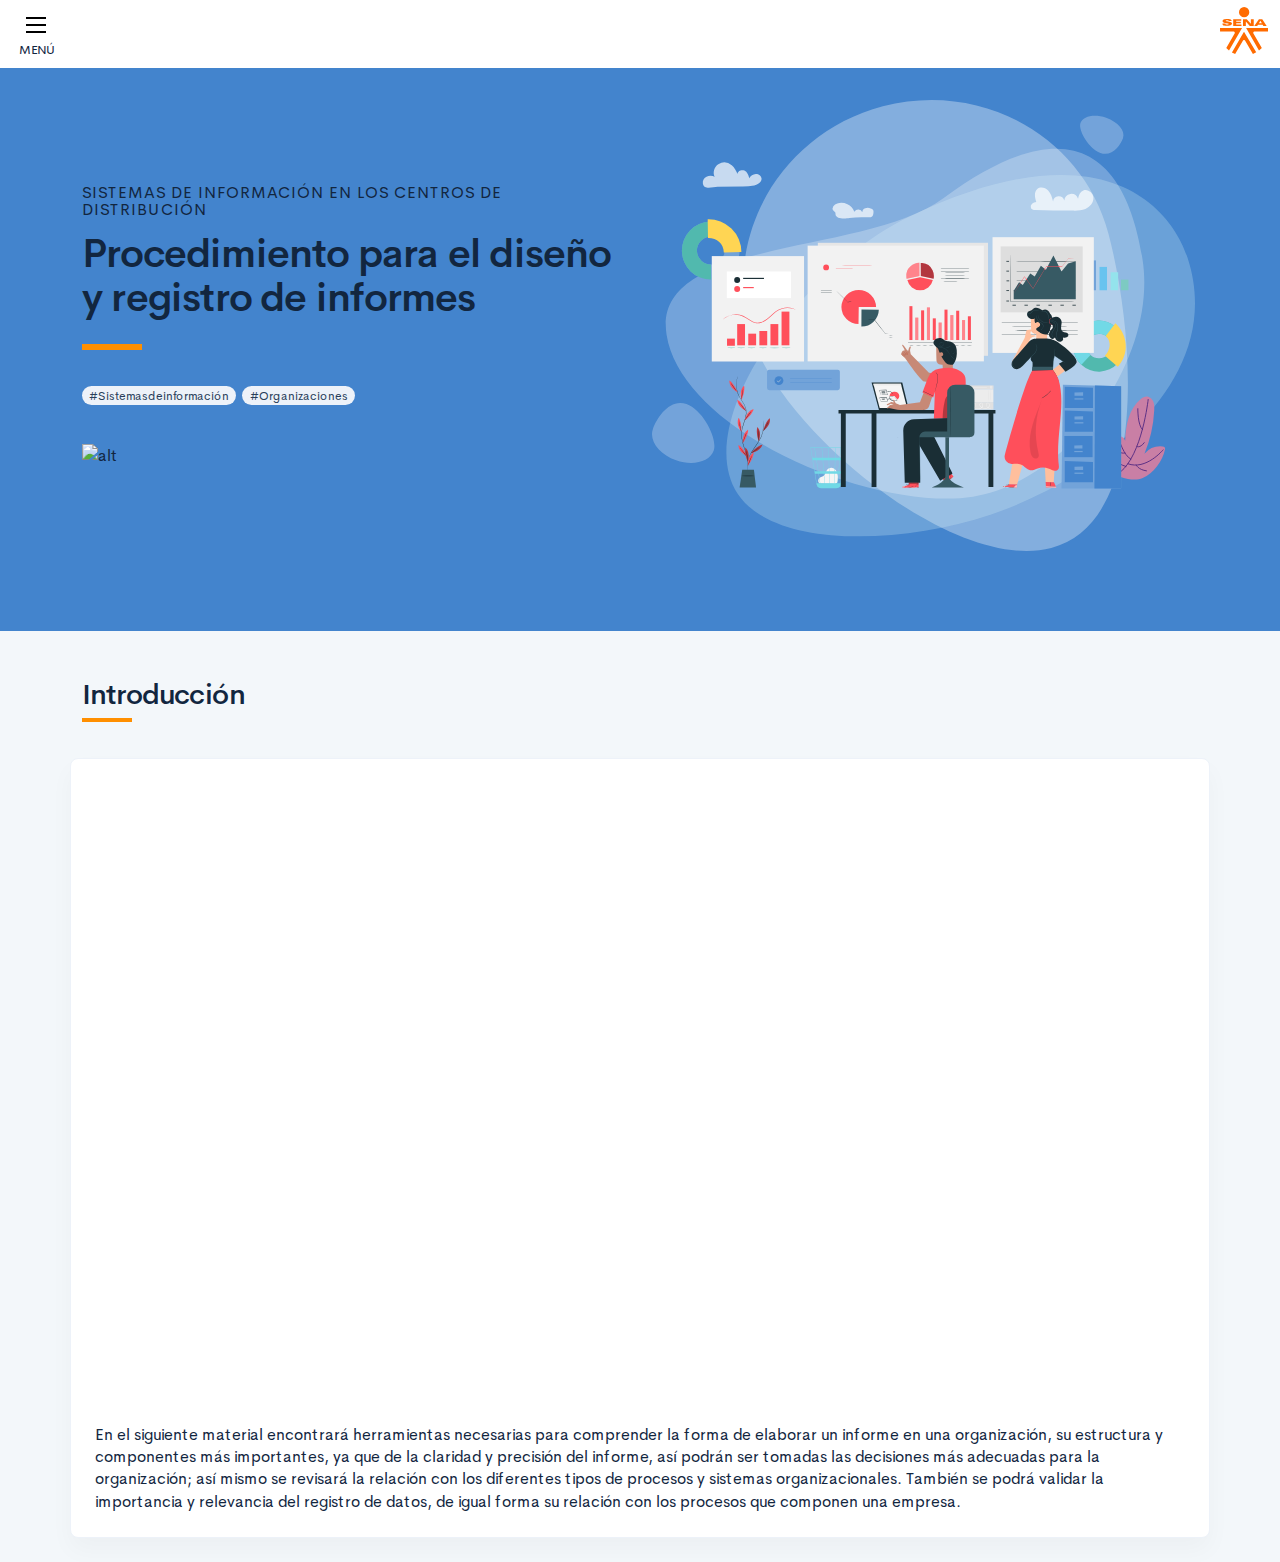
==== commit fea9beae: "Maquetación e Interacción." ====
--- a/public/main.html
+++ b/public/main.html
@@ -3,7 +3,7 @@
     <head>
         <meta charset="UTF-8">
         <meta name="viewport" content="width=device-width, user-scalable=no, initial-scale=1.0, maximum-scale=1.0, minimum-scale=1.0">
-        <title>TITULO DEL COMPONENTE FORMATIVO</title>
+        <title>SISTEMAS DE INFORMACIÓN EN LOS CENTROS DE DISTRIBUCIÓN</title>
         <meta meta name="description" content="Descripción del propósito educativo del componente">
         <link rel="icon" type="image/svg+xml" href="assets/images/logos/senaLogo.svg">
         <link rel="stylesheet" href="assets/fonts/feather/feather.css">
@@ -29,14 +29,14 @@
                     <div class="container">
                         <div class="row align-items-center">
                             <div class="col-12 col-lg-6">
-                                <h3 class="curso-subtitulo" id="curso-titulo-componente">Título del componente formativo</h3>
-                                <h1 class="curso-titulo" id="curso-titulo-tema">Título del tema</h1>
+                                <h3 class="curso-subtitulo" id="curso-titulo-componente">SISTEMAS DE INFORMACIÓN EN LOS CENTROS DE DISTRIBUCIÓN</h3>
+                                <h1 class="curso-titulo" id="curso-titulo-tema">Procedimiento para el diseño y registro de informes</h1>
                                 <div class="brand-line-primary"></div>
-                                <div class="keywords"><span class="badge badge-pill badge-light mr-2">#keyword1</span><span class="badge badge-pill badge-light mr-2">#keyword2</span><span class="badge badge-pill badge-light mr-2">#keyword3</span></div>
-                                <div class="barra-dots mt-5"><img class="img-fluid" src="../assets/images/header/icon_dots.svg" alt="alt"></div>
+                                <div class="keywords"><span class="badge badge-pill badge-light mr-2">#Sistemasdeinformación</span><span class="badge badge-pill badge-light mr-2">#Organizaciones</span></div>
+                                <div class="barra-dots mt-5"><img class="img-fluid img-fluid" src="../assets/images/header/icon_dots.svg" alt="alt"></div>
                             </div>
                             <div class="col-12 col-lg-6">
-                                <div class="d-none d-lg-block"><img src="assets/images/header/header_media.svg"></div>
+                                <div class="d-none d-lg-block"><img class="img-fluid" src="assets/images/header/header_media.svg"></div>
                             </div>
                         </div>
                     </div>
--- a/public/assets/css/main.css
+++ b/public/assets/css/main.css
@@ -3,6 +3,6 @@
  * Copyright 2011-2019 The Bootstrap Authors
  * Copyright 2011-2019 Twitter, Inc.
  * Licensed under MIT (https://github.com/twbs/bootstrap/blob/master/LICENSE)
- */:root{--blue: #2C7BE5;--indigo: #727cf5;--purple: #6b5eae;--pink: #ff679b;--red: #E63757;--orange: #fd7e14;--yellow: #F6C343;--green: #00D97E;--teal: #02a8b5;--cyan: #39afd1;--white: #fff;--gray: #95AAC9;--gray-dark: #3B506C;--primary: #12263F;--secondary: #6E84A3;--success: #00D97E;--info: #39afd1;--warning: #F6C343;--danger: #E63757;--light: #EDF2F9;--dark: #000;--white: #fff;--breakpoint-xs: 0;--breakpoint-sm: 576px;--breakpoint-md: 768px;--breakpoint-lg: 992px;--breakpoint-xl: 1200px;--font-family-sans-serif: "Cerebri Sans", sans-serif;--font-family-monospace: "Courier New", monospace}*,*::before,*::after{box-sizing:border-box}html{font-family:sans-serif;line-height:1.15;-webkit-text-size-adjust:100%;-webkit-tap-highlight-color:rgba(0,0,0,0)}article,aside,figcaption,figure,footer,header,hgroup,main,nav,section{display:block}body{margin:0;font-family:"Cerebri Sans",sans-serif;font-size:.9375rem;font-weight:400;line-height:1.5;color:#12263F;text-align:left;background-color:#F3F7FA}[tabindex="-1"]:focus:not(:focus-visible){outline:0 !important}hr{box-sizing:content-box;height:0;overflow:visible}h1,h2,h3,h4,h5,h6{margin-top:0;margin-bottom:1.125rem}p{margin-top:0;margin-bottom:1rem}abbr[title],abbr[data-original-title]{text-decoration:underline;text-decoration:underline dotted;cursor:help;border-bottom:0;text-decoration-skip-ink:none}address{margin-bottom:1rem;font-style:normal;line-height:inherit}ol,ul,dl{margin-top:0;margin-bottom:1rem}ol ol,ul ul,ol ul,ul ol{margin-bottom:0}dt{font-weight:600}dd{margin-bottom:.5rem;margin-left:0}blockquote{margin:0 0 1rem}b,strong{font-weight:bolder}small{font-size:80%}sub,sup{position:relative;font-size:75%;line-height:0;vertical-align:baseline}sub{bottom:-.25em}sup{top:-.5em}a{color:#2C7BE5;text-decoration:none;background-color:transparent}a:hover{color:#104082;text-decoration:none}a:not([href]){color:inherit;text-decoration:none}a:not([href]):hover{color:inherit;text-decoration:none}pre,code,kbd,samp{font-family:"Courier New",monospace;font-size:1em}pre{margin-top:0;margin-bottom:1rem;overflow:auto}figure{margin:0 0 1rem}img{vertical-align:middle;border-style:none}svg{overflow:hidden;vertical-align:middle}table{border-collapse:collapse}caption{padding-top:1rem;padding-bottom:1rem;color:#95AAC9;text-align:left;caption-side:bottom}th{text-align:inherit}label{display:inline-block;margin-bottom:.5rem}button{border-radius:0}button:focus{outline:1px dotted;outline:5px auto -webkit-focus-ring-color}input,button,select,optgroup,textarea{margin:0;font-family:inherit;font-size:inherit;line-height:inherit}button,input{overflow:visible}button,select{text-transform:none}select{word-wrap:normal}button,[type="button"],[type="reset"],[type="submit"]{-webkit-appearance:button}button:not(:disabled),[type="button"]:not(:disabled),[type="reset"]:not(:disabled),[type="submit"]:not(:disabled){cursor:pointer}button::-moz-focus-inner,[type="button"]::-moz-focus-inner,[type="reset"]::-moz-focus-inner,[type="submit"]::-moz-focus-inner{padding:0;border-style:none}input[type="radio"],input[type="checkbox"]{box-sizing:border-box;padding:0}input[type="date"],input[type="time"],input[type="datetime-local"],input[type="month"]{-webkit-appearance:listbox}textarea{overflow:auto;resize:vertical}fieldset{min-width:0;padding:0;margin:0;border:0}legend{display:block;width:100%;max-width:100%;padding:0;margin-bottom:.5rem;font-size:1.5rem;line-height:inherit;color:inherit;white-space:normal}progress{vertical-align:baseline}[type="number"]::-webkit-inner-spin-button,[type="number"]::-webkit-outer-spin-button{height:auto}[type="search"]{outline-offset:-2px;-webkit-appearance:none}[type="search"]::-webkit-search-decoration{-webkit-appearance:none}::-webkit-file-upload-button{font:inherit;-webkit-appearance:button}output{display:inline-block}summary{display:list-item;cursor:pointer}template{display:none}[hidden]{display:none !important}h1,h2,h3,h4,h5,h6,.h1,.h2,.h3,.h4,.h5,.h6{margin-bottom:1.125rem;font-weight:500;line-height:1.1}h1,.h1{font-size:1.625rem}h2,.h2{font-size:1.25rem}h3,.h3{font-size:1.0625rem}h4,.h4{font-size:.9375rem}h5,.h5{font-size:.8125rem}h6,.h6{font-size:.625rem}.lead{font-size:1.17188rem;font-weight:300}.display-1{font-size:4rem;font-weight:600;line-height:1.1}.display-2{font-size:3.25rem;font-weight:600;line-height:1.1}.display-3{font-size:2.625rem;font-weight:600;line-height:1.1}.display-4{font-size:2rem;font-weight:600;line-height:1.1}hr{margin-top:1rem;margin-bottom:1rem;border:0;border-top:1px solid #E3EBF6}small,.small{font-size:.8125rem;font-weight:400}mark,.mark{padding:.2em;background-color:#fcf8e3}.list-unstyled{padding-left:0;list-style:none}.list-inline{padding-left:0;list-style:none}.list-inline-item{display:inline-block}.list-inline-item:not(:last-child){margin-right:6px}.initialism{font-size:90%;text-transform:uppercase}.blockquote{margin-bottom:1.5rem;font-size:1.17188rem}.blockquote-footer{display:block;font-size:.8125rem;color:#95AAC9}.blockquote-footer::before{content:"\2014\00A0"}.img-fluid{max-width:100%;height:auto}.img-thumbnail{padding:.25rem;background-color:#F3F7FA;border:1px solid #E3EBF6;border-radius:.375rem;max-width:100%;height:auto}.figure{display:inline-block}.figure-img{margin-bottom:.75rem;line-height:1}.figure-caption{font-size:.8125rem;color:#95AAC9}code{font-size:87.5%;color:#2C7BE5;word-wrap:break-word}a>code{color:inherit}kbd{padding:.2rem .4rem;font-size:87.5%;color:#fff;background-color:#283E59;border-radius:.25rem}kbd kbd{padding:0;font-size:100%;font-weight:600}pre{display:block;font-size:87.5%;color:#283E59}pre code{font-size:inherit;color:inherit;word-break:normal}.pre-scrollable{max-height:340px;overflow-y:scroll}.container{width:100%;padding-right:12px;padding-left:12px;margin-right:auto;margin-left:auto}@media (min-width: 576px){.container{max-width:540px}}@media (min-width: 768px){.container{max-width:720px}}@media (min-width: 992px){.container{max-width:960px}}@media (min-width: 1200px){.container{max-width:1140px}}.container-fluid,.container-sm,.container-md,.container-lg,.container-xl{width:100%;padding-right:12px;padding-left:12px;margin-right:auto;margin-left:auto}@media (min-width: 576px){.container,.container-sm{max-width:540px}}@media (min-width: 768px){.container,.container-sm,.container-md{max-width:720px}}@media (min-width: 992px){.container,.container-sm,.container-md,.container-lg{max-width:960px}}@media (min-width: 1200px){.container,.container-sm,.container-md,.container-lg,.container-xl{max-width:1140px}}.row{display:flex;flex-wrap:wrap;margin-right:-12px;margin-left:-12px}.no-gutters{margin-right:0;margin-left:0}.no-gutters>.col,.no-gutters>[class*="col-"]{padding-right:0;padding-left:0}.col-1,.col-2,.col-3,.col-4,.col-5,.col-6,.col-7,.col-8,.col-9,.col-10,.col-11,.col-12,.col,.col-auto,.col-sm-1,.col-sm-2,.col-sm-3,.col-sm-4,.col-sm-5,.col-sm-6,.col-sm-7,.col-sm-8,.col-sm-9,.col-sm-10,.col-sm-11,.col-sm-12,.col-sm,.col-sm-auto,.col-md-1,.col-md-2,.col-md-3,.col-md-4,.col-md-5,.col-md-6,.col-md-7,.col-md-8,.col-md-9,.col-md-10,.col-md-11,.col-md-12,.col-md,.col-md-auto,.col-lg-1,.col-lg-2,.col-lg-3,.col-lg-4,.col-lg-5,.col-lg-6,.col-lg-7,.col-lg-8,.col-lg-9,.col-lg-10,.col-lg-11,.col-lg-12,.col-lg,.col-lg-auto,.col-xl-1,.col-xl-2,.col-xl-3,.col-xl-4,.col-xl-5,.col-xl-6,.col-xl-7,.col-xl-8,.col-xl-9,.col-xl-10,.col-xl-11,.col-xl-12,.col-xl,.col-xl-auto{position:relative;width:100%;padding-right:12px;padding-left:12px}.col{flex-basis:0;flex-grow:1;max-width:100%}.row-cols-1>*{flex:0 0 100%;max-width:100%}.row-cols-2>*{flex:0 0 50%;max-width:50%}.row-cols-3>*{flex:0 0 33.33333%;max-width:33.33333%}.row-cols-4>*{flex:0 0 25%;max-width:25%}.row-cols-5>*{flex:0 0 20%;max-width:20%}.row-cols-6>*{flex:0 0 16.66667%;max-width:16.66667%}.col-auto{flex:0 0 auto;width:auto;max-width:100%}.col-1{flex:0 0 8.33333%;max-width:8.33333%}.col-2{flex:0 0 16.66667%;max-width:16.66667%}.col-3{flex:0 0 25%;max-width:25%}.col-4{flex:0 0 33.33333%;max-width:33.33333%}.col-5{flex:0 0 41.66667%;max-width:41.66667%}.col-6{flex:0 0 50%;max-width:50%}.col-7{flex:0 0 58.33333%;max-width:58.33333%}.col-8{flex:0 0 66.66667%;max-width:66.66667%}.col-9{flex:0 0 75%;max-width:75%}.col-10{flex:0 0 83.33333%;max-width:83.33333%}.col-11{flex:0 0 91.66667%;max-width:91.66667%}.col-12{flex:0 0 100%;max-width:100%}.order-first{order:-1}.order-last{order:13}.order-0{order:0}.order-1{order:1}.order-2{order:2}.order-3{order:3}.order-4{order:4}.order-5{order:5}.order-6{order:6}.order-7{order:7}.order-8{order:8}.order-9{order:9}.order-10{order:10}.order-11{order:11}.order-12{order:12}.offset-1{margin-left:8.33333%}.offset-2{margin-left:16.66667%}.offset-3{margin-left:25%}.offset-4{margin-left:33.33333%}.offset-5{margin-left:41.66667%}.offset-6{margin-left:50%}.offset-7{margin-left:58.33333%}.offset-8{margin-left:66.66667%}.offset-9{margin-left:75%}.offset-10{margin-left:83.33333%}.offset-11{margin-left:91.66667%}@media (min-width: 576px){.col-sm{flex-basis:0;flex-grow:1;max-width:100%}.row-cols-sm-1>*{flex:0 0 100%;max-width:100%}.row-cols-sm-2>*{flex:0 0 50%;max-width:50%}.row-cols-sm-3>*{flex:0 0 33.33333%;max-width:33.33333%}.row-cols-sm-4>*{flex:0 0 25%;max-width:25%}.row-cols-sm-5>*{flex:0 0 20%;max-width:20%}.row-cols-sm-6>*{flex:0 0 16.66667%;max-width:16.66667%}.col-sm-auto{flex:0 0 auto;width:auto;max-width:100%}.col-sm-1{flex:0 0 8.33333%;max-width:8.33333%}.col-sm-2{flex:0 0 16.66667%;max-width:16.66667%}.col-sm-3{flex:0 0 25%;max-width:25%}.col-sm-4{flex:0 0 33.33333%;max-width:33.33333%}.col-sm-5{flex:0 0 41.66667%;max-width:41.66667%}.col-sm-6{flex:0 0 50%;max-width:50%}.col-sm-7{flex:0 0 58.33333%;max-width:58.33333%}.col-sm-8{flex:0 0 66.66667%;max-width:66.66667%}.col-sm-9{flex:0 0 75%;max-width:75%}.col-sm-10{flex:0 0 83.33333%;max-width:83.33333%}.col-sm-11{flex:0 0 91.66667%;max-width:91.66667%}.col-sm-12{flex:0 0 100%;max-width:100%}.order-sm-first{order:-1}.order-sm-last{order:13}.order-sm-0{order:0}.order-sm-1{order:1}.order-sm-2{order:2}.order-sm-3{order:3}.order-sm-4{order:4}.order-sm-5{order:5}.order-sm-6{order:6}.order-sm-7{order:7}.order-sm-8{order:8}.order-sm-9{order:9}.order-sm-10{order:10}.order-sm-11{order:11}.order-sm-12{order:12}.offset-sm-0{margin-left:0}.offset-sm-1{margin-left:8.33333%}.offset-sm-2{margin-left:16.66667%}.offset-sm-3{margin-left:25%}.offset-sm-4{margin-left:33.33333%}.offset-sm-5{margin-left:41.66667%}.offset-sm-6{margin-left:50%}.offset-sm-7{margin-left:58.33333%}.offset-sm-8{margin-left:66.66667%}.offset-sm-9{margin-left:75%}.offset-sm-10{margin-left:83.33333%}.offset-sm-11{margin-left:91.66667%}}@media (min-width: 768px){.col-md{flex-basis:0;flex-grow:1;max-width:100%}.row-cols-md-1>*{flex:0 0 100%;max-width:100%}.row-cols-md-2>*{flex:0 0 50%;max-width:50%}.row-cols-md-3>*{flex:0 0 33.33333%;max-width:33.33333%}.row-cols-md-4>*{flex:0 0 25%;max-width:25%}.row-cols-md-5>*{flex:0 0 20%;max-width:20%}.row-cols-md-6>*{flex:0 0 16.66667%;max-width:16.66667%}.col-md-auto{flex:0 0 auto;width:auto;max-width:100%}.col-md-1{flex:0 0 8.33333%;max-width:8.33333%}.col-md-2{flex:0 0 16.66667%;max-width:16.66667%}.col-md-3{flex:0 0 25%;max-width:25%}.col-md-4{flex:0 0 33.33333%;max-width:33.33333%}.col-md-5{flex:0 0 41.66667%;max-width:41.66667%}.col-md-6{flex:0 0 50%;max-width:50%}.col-md-7{flex:0 0 58.33333%;max-width:58.33333%}.col-md-8{flex:0 0 66.66667%;max-width:66.66667%}.col-md-9{flex:0 0 75%;max-width:75%}.col-md-10{flex:0 0 83.33333%;max-width:83.33333%}.col-md-11{flex:0 0 91.66667%;max-width:91.66667%}.col-md-12{flex:0 0 100%;max-width:100%}.order-md-first{order:-1}.order-md-last{order:13}.order-md-0{order:0}.order-md-1{order:1}.order-md-2{order:2}.order-md-3{order:3}.order-md-4{order:4}.order-md-5{order:5}.order-md-6{order:6}.order-md-7{order:7}.order-md-8{order:8}.order-md-9{order:9}.order-md-10{order:10}.order-md-11{order:11}.order-md-12{order:12}.offset-md-0{margin-left:0}.offset-md-1{margin-left:8.33333%}.offset-md-2{margin-left:16.66667%}.offset-md-3{margin-left:25%}.offset-md-4{margin-left:33.33333%}.offset-md-5{margin-left:41.66667%}.offset-md-6{margin-left:50%}.offset-md-7{margin-left:58.33333%}.offset-md-8{margin-left:66.66667%}.offset-md-9{margin-left:75%}.offset-md-10{margin-left:83.33333%}.offset-md-11{margin-left:91.66667%}}@media (min-width: 992px){.col-lg{flex-basis:0;flex-grow:1;max-width:100%}.row-cols-lg-1>*{flex:0 0 100%;max-width:100%}.row-cols-lg-2>*{flex:0 0 50%;max-width:50%}.row-cols-lg-3>*{flex:0 0 33.33333%;max-width:33.33333%}.row-cols-lg-4>*{flex:0 0 25%;max-width:25%}.row-cols-lg-5>*{flex:0 0 20%;max-width:20%}.row-cols-lg-6>*{flex:0 0 16.66667%;max-width:16.66667%}.col-lg-auto{flex:0 0 auto;width:auto;max-width:100%}.col-lg-1{flex:0 0 8.33333%;max-width:8.33333%}.col-lg-2{flex:0 0 16.66667%;max-width:16.66667%}.col-lg-3{flex:0 0 25%;max-width:25%}.col-lg-4{flex:0 0 33.33333%;max-width:33.33333%}.col-lg-5{flex:0 0 41.66667%;max-width:41.66667%}.col-lg-6{flex:0 0 50%;max-width:50%}.col-lg-7{flex:0 0 58.33333%;max-width:58.33333%}.col-lg-8{flex:0 0 66.66667%;max-width:66.66667%}.col-lg-9{flex:0 0 75%;max-width:75%}.col-lg-10{flex:0 0 83.33333%;max-width:83.33333%}.col-lg-11{flex:0 0 91.66667%;max-width:91.66667%}.col-lg-12{flex:0 0 100%;max-width:100%}.order-lg-first{order:-1}.order-lg-last{order:13}.order-lg-0{order:0}.order-lg-1{order:1}.order-lg-2{order:2}.order-lg-3{order:3}.order-lg-4{order:4}.order-lg-5{order:5}.order-lg-6{order:6}.order-lg-7{order:7}.order-lg-8{order:8}.order-lg-9{order:9}.order-lg-10{order:10}.order-lg-11{order:11}.order-lg-12{order:12}.offset-lg-0{margin-left:0}.offset-lg-1{margin-left:8.33333%}.offset-lg-2{margin-left:16.66667%}.offset-lg-3{margin-left:25%}.offset-lg-4{margin-left:33.33333%}.offset-lg-5{margin-left:41.66667%}.offset-lg-6{margin-left:50%}.offset-lg-7{margin-left:58.33333%}.offset-lg-8{margin-left:66.66667%}.offset-lg-9{margin-left:75%}.offset-lg-10{margin-left:83.33333%}.offset-lg-11{margin-left:91.66667%}}@media (min-width: 1200px){.col-xl{flex-basis:0;flex-grow:1;max-width:100%}.row-cols-xl-1>*{flex:0 0 100%;max-width:100%}.row-cols-xl-2>*{flex:0 0 50%;max-width:50%}.row-cols-xl-3>*{flex:0 0 33.33333%;max-width:33.33333%}.row-cols-xl-4>*{flex:0 0 25%;max-width:25%}.row-cols-xl-5>*{flex:0 0 20%;max-width:20%}.row-cols-xl-6>*{flex:0 0 16.66667%;max-width:16.66667%}.col-xl-auto{flex:0 0 auto;width:auto;max-width:100%}.col-xl-1{flex:0 0 8.33333%;max-width:8.33333%}.col-xl-2{flex:0 0 16.66667%;max-width:16.66667%}.col-xl-3{flex:0 0 25%;max-width:25%}.col-xl-4{flex:0 0 33.33333%;max-width:33.33333%}.col-xl-5{flex:0 0 41.66667%;max-width:41.66667%}.col-xl-6{flex:0 0 50%;max-width:50%}.col-xl-7{flex:0 0 58.33333%;max-width:58.33333%}.col-xl-8{flex:0 0 66.66667%;max-width:66.66667%}.col-xl-9{flex:0 0 75%;max-width:75%}.col-xl-10{flex:0 0 83.33333%;max-width:83.33333%}.col-xl-11{flex:0 0 91.66667%;max-width:91.66667%}.col-xl-12{flex:0 0 100%;max-width:100%}.order-xl-first{order:-1}.order-xl-last{order:13}.order-xl-0{order:0}.order-xl-1{order:1}.order-xl-2{order:2}.order-xl-3{order:3}.order-xl-4{order:4}.order-xl-5{order:5}.order-xl-6{order:6}.order-xl-7{order:7}.order-xl-8{order:8}.order-xl-9{order:9}.order-xl-10{order:10}.order-xl-11{order:11}.order-xl-12{order:12}.offset-xl-0{margin-left:0}.offset-xl-1{margin-left:8.33333%}.offset-xl-2{margin-left:16.66667%}.offset-xl-3{margin-left:25%}.offset-xl-4{margin-left:33.33333%}.offset-xl-5{margin-left:41.66667%}.offset-xl-6{margin-left:50%}.offset-xl-7{margin-left:58.33333%}.offset-xl-8{margin-left:66.66667%}.offset-xl-9{margin-left:75%}.offset-xl-10{margin-left:83.33333%}.offset-xl-11{margin-left:91.66667%}}.table{width:100%;margin-bottom:1.5rem;color:#12263F}.table th,.table td{padding:1rem;vertical-align:top;border-top:1px solid #EDF2F9}.table thead th{vertical-align:bottom;border-bottom:2px solid #EDF2F9}.table tbody+tbody{border-top:2px solid #EDF2F9}.table-sm th,.table-sm td{padding:1rem}.table-bordered{border:1px solid #EDF2F9}.table-bordered th,.table-bordered td{border:1px solid #EDF2F9}.table-bordered thead th,.table-bordered thead td{border-bottom-width:2px}.table-borderless th,.table-borderless td,.table-borderless thead th,.table-borderless tbody+tbody{border:0}.table-striped tbody tr:nth-of-type(even){background-color:#F9FBFD}.table-hover tbody tr:hover{color:#12263F;background-color:#F9FBFD}.table-primary,.table-primary>th,.table-primary>td{background-color:#bdc2c9}.table-primary th,.table-primary td,.table-primary thead th,.table-primary tbody+tbody{border-color:#848e9b}.table-hover .table-primary:hover{background-color:#afb5be}.table-hover .table-primary:hover>td,.table-hover .table-primary:hover>th{background-color:#afb5be}.table-secondary,.table-secondary>th,.table-secondary>td{background-color:#d6dde5}.table-secondary th,.table-secondary td,.table-secondary thead th,.table-secondary tbody+tbody{border-color:#b4bfcf}.table-hover .table-secondary:hover{background-color:#c6d0db}.table-hover .table-secondary:hover>td,.table-hover .table-secondary:hover>th{background-color:#c6d0db}.table-success,.table-success>th,.table-success>td{background-color:#b8f4db}.table-success th,.table-success td,.table-success thead th,.table-success tbody+tbody{border-color:#7aebbc}.table-hover .table-success:hover{background-color:#a2f1d0}.table-hover .table-success:hover>td,.table-hover .table-success:hover>th{background-color:#a2f1d0}.table-info,.table-info>th,.table-info>td{background-color:#c8e9f2}.table-info th,.table-info td,.table-info thead th,.table-info tbody+tbody{border-color:#98d5e7}.table-hover .table-info:hover{background-color:#b3e1ed}.table-hover .table-info:hover>td,.table-hover .table-info:hover>th{background-color:#b3e1ed}.table-warning,.table-warning>th,.table-warning>td{background-color:#fceeca}.table-warning th,.table-warning td,.table-warning thead th,.table-warning tbody+tbody{border-color:#fae09d}.table-hover .table-warning:hover{background-color:#fbe6b2}.table-hover .table-warning:hover>td,.table-hover .table-warning:hover>th{background-color:#fbe6b2}.table-danger,.table-danger>th,.table-danger>td{background-color:#f8c7d0}.table-danger th,.table-danger td,.table-danger thead th,.table-danger tbody+tbody{border-color:#f297a8}.table-hover .table-danger:hover{background-color:#f5b0bd}.table-hover .table-danger:hover>td,.table-hover .table-danger:hover>th{background-color:#f5b0bd}.table-light,.table-light>th,.table-light>td{background-color:#fafbfd}.table-light th,.table-light td,.table-light thead th,.table-light tbody+tbody{border-color:#f6f8fc}.table-hover .table-light:hover{background-color:#e8ecf6}.table-hover .table-light:hover>td,.table-hover .table-light:hover>th{background-color:#e8ecf6}.table-dark,.table-dark>th,.table-dark>td{background-color:#b8b8b8}.table-dark th,.table-dark td,.table-dark thead th,.table-dark tbody+tbody{border-color:#7a7a7a}.table-hover .table-dark:hover{background-color:#ababab}.table-hover .table-dark:hover>td,.table-hover .table-dark:hover>th{background-color:#ababab}.table-white,.table-white>th,.table-white>td{background-color:#fff}.table-white th,.table-white td,.table-white thead th,.table-white tbody+tbody{border-color:#fff}.table-hover .table-white:hover{background-color:#f2f2f2}.table-hover .table-white:hover>td,.table-hover .table-white:hover>th{background-color:#f2f2f2}.table-active,.table-active>th,.table-active>td{background-color:#F9FBFD}.table-hover .table-active:hover{background-color:#e6eef7}.table-hover .table-active:hover>td,.table-hover .table-active:hover>th{background-color:#e6eef7}.table .thead-dark th{color:#fff;background-color:#3B506C;border-color:#496285}.table .thead-light th{color:#95AAC9;background-color:#F9FBFD;border-color:#EDF2F9}.table-dark{color:#fff;background-color:#3B506C}.table-dark th,.table-dark td,.table-dark thead th{border-color:#496285}.table-dark.table-bordered{border:0}.table-dark.table-striped tbody tr:nth-of-type(even){background-color:rgba(255,255,255,0.05)}.table-dark.table-hover tbody tr:hover{color:#fff;background-color:rgba(255,255,255,0.075)}@media (max-width: 575.98px){.table-responsive-sm{display:block;width:100%;overflow-x:auto;-webkit-overflow-scrolling:touch}.table-responsive-sm>.table-bordered{border:0}}@media (max-width: 767.98px){.table-responsive-md{display:block;width:100%;overflow-x:auto;-webkit-overflow-scrolling:touch}.table-responsive-md>.table-bordered{border:0}}@media (max-width: 991.98px){.table-responsive-lg{display:block;width:100%;overflow-x:auto;-webkit-overflow-scrolling:touch}.table-responsive-lg>.table-bordered{border:0}}@media (max-width: 1199.98px){.table-responsive-xl{display:block;width:100%;overflow-x:auto;-webkit-overflow-scrolling:touch}.table-responsive-xl>.table-bordered{border:0}}.table-responsive{display:block;width:100%;overflow-x:auto;-webkit-overflow-scrolling:touch}.table-responsive>.table-bordered{border:0}.form-control{display:block;width:100%;height:calc(1.5em + 1rem + 2px);padding:.5rem .75rem;font-size:.9375rem;font-weight:400;line-height:1.5;color:#12263F;background-color:#fff;background-clip:padding-box;border:1px solid #D2DDEC;border-radius:.375rem;transition:border-color 0.15s ease-in-out,box-shadow 0.15s ease-in-out}@media (prefers-reduced-motion: reduce){.form-control{transition:none}}.form-control::-ms-expand{background-color:transparent;border:0}.form-control:-moz-focusring{color:transparent;text-shadow:0 0 0 #12263F}.form-control:focus{color:#12263F;background-color:#fff;border-color:#12263F;outline:0;box-shadow:rgba(0,0,0,0)}.form-control::placeholder{color:#B1C2D9;opacity:1}.form-control:disabled,.form-control[readonly]{background-color:#fff;opacity:1}select.form-control:focus::-ms-value{color:#12263F;background-color:#fff}.form-control-file,.form-control-range{display:block;width:100%}.col-form-label{padding-top:calc(.5rem + 1px);padding-bottom:calc(.5rem + 1px);margin-bottom:0;font-size:inherit;line-height:1.5}.col-form-label-lg{padding-top:calc(.75rem + 1px);padding-bottom:calc(.75rem + 1px);font-size:.9375rem;line-height:1.5}.col-form-label-sm{padding-top:calc(.125rem + 1px);padding-bottom:calc(.125rem + 1px);font-size:.8125rem;line-height:1.75}.form-control-plaintext{display:block;width:100%;padding:.5rem 0;margin-bottom:0;font-size:.9375rem;line-height:1.5;color:#12263F;background-color:transparent;border:solid transparent;border-width:1px 0}.form-control-plaintext.form-control-sm,.form-control-plaintext.form-control-lg{padding-right:0;padding-left:0}.form-control-sm{height:calc(1.75em + .25rem + 2px);padding:.125rem .5rem;font-size:.8125rem;line-height:1.75;border-radius:.25rem}.form-control-lg{height:calc(1.5em + 1.5rem + 2px);padding:.75rem 1.25rem;font-size:.9375rem;line-height:1.5;border-radius:.5rem}select.form-control[size],select.form-control[multiple]{height:auto}textarea.form-control{height:auto}.form-group{margin-bottom:1.375rem}.form-text{display:block;margin-top:.25rem}.form-row{display:flex;flex-wrap:wrap;margin-right:-5px;margin-left:-5px}.form-row>.col,.form-row>[class*="col-"]{padding-right:5px;padding-left:5px}.form-check{position:relative;display:block;padding-left:1.25rem}.form-check-input{position:absolute;margin-top:.3rem;margin-left:-1.25rem}.form-check-input[disabled] ~ .form-check-label,.form-check-input:disabled ~ .form-check-label{color:#95AAC9}.form-check-label{margin-bottom:0}.form-check-inline{display:inline-flex;align-items:center;padding-left:0;margin-right:.75rem}.form-check-inline .form-check-input{position:static;margin-top:0;margin-right:.3125rem;margin-left:0}.valid-feedback{display:none;width:100%;margin-top:.25rem;font-size:.8125rem;color:#00D97E}.valid-tooltip{position:absolute;top:100%;z-index:5;display:none;max-width:100%;padding:.25rem .5rem;margin-top:.1rem;font-size:.8125rem;line-height:1.5;color:#fff;background-color:#00d97e;border-radius:.375rem}.was-validated :valid ~ .valid-feedback,.was-validated :valid ~ .valid-tooltip,.is-valid ~ .valid-feedback,.is-valid ~ .valid-tooltip{display:block}.was-validated .form-control:valid,.form-control.is-valid{border-color:#00D97E}.was-validated .form-control:valid:focus,.form-control.is-valid:focus{border-color:#00D97E;box-shadow:0 0 0 .15rem rgba(0,217,126,0.25)}.was-validated .custom-select:valid,.custom-select.is-valid{border-color:#00D97E}.was-validated .custom-select:valid:focus,.custom-select.is-valid:focus{border-color:#00D97E;box-shadow:0 0 0 .15rem rgba(0,217,126,0.25)}.was-validated .form-check-input:valid ~ .form-check-label,.form-check-input.is-valid ~ .form-check-label{color:#00D97E}.was-validated .form-check-input:valid ~ .valid-feedback,.was-validated .form-check-input:valid ~ .valid-tooltip,.form-check-input.is-valid ~ .valid-feedback,.form-check-input.is-valid ~ .valid-tooltip{display:block}.was-validated .custom-control-input:valid ~ .custom-control-label,.custom-control-input.is-valid ~ .custom-control-label{color:#00D97E}.was-validated .custom-control-input:valid ~ .custom-control-label::before,.custom-control-input.is-valid ~ .custom-control-label::before{border-color:#00D97E}.was-validated .custom-control-input:valid:checked ~ .custom-control-label::before,.custom-control-input.is-valid:checked ~ .custom-control-label::before{border-color:#0dff9a;background-color:#0dff9a}.was-validated .custom-control-input:valid:focus ~ .custom-control-label::before,.custom-control-input.is-valid:focus ~ .custom-control-label::before{box-shadow:0 0 0 .15rem rgba(0,217,126,0.25)}.was-validated .custom-control-input:valid:focus:not(:checked) ~ .custom-control-label::before,.custom-control-input.is-valid:focus:not(:checked) ~ .custom-control-label::before{border-color:#00D97E}.was-validated .custom-file-input:valid ~ .custom-file-label,.custom-file-input.is-valid ~ .custom-file-label{border-color:#00D97E}.was-validated .custom-file-input:valid:focus ~ .custom-file-label,.custom-file-input.is-valid:focus ~ .custom-file-label{border-color:#00D97E;box-shadow:0 0 0 .15rem rgba(0,217,126,0.25)}.invalid-feedback{display:none;width:100%;margin-top:.25rem;font-size:.8125rem;color:#E63757}.invalid-tooltip{position:absolute;top:100%;z-index:5;display:none;max-width:100%;padding:.25rem .5rem;margin-top:.1rem;font-size:.8125rem;line-height:1.5;color:#fff;background-color:#e63757;border-radius:.375rem}.was-validated :invalid ~ .invalid-feedback,.was-validated :invalid ~ .invalid-tooltip,.is-invalid ~ .invalid-feedback,.is-invalid ~ .invalid-tooltip{display:block}.was-validated .form-control:invalid,.form-control.is-invalid{border-color:#E63757}.was-validated .form-control:invalid:focus,.form-control.is-invalid:focus{border-color:#E63757;box-shadow:0 0 0 .15rem rgba(230,55,87,0.25)}.was-validated .custom-select:invalid,.custom-select.is-invalid{border-color:#E63757}.was-validated .custom-select:invalid:focus,.custom-select.is-invalid:focus{border-color:#E63757;box-shadow:0 0 0 .15rem rgba(230,55,87,0.25)}.was-validated .form-check-input:invalid ~ .form-check-label,.form-check-input.is-invalid ~ .form-check-label{color:#E63757}.was-validated .form-check-input:invalid ~ .invalid-feedback,.was-validated .form-check-input:invalid ~ .invalid-tooltip,.form-check-input.is-invalid ~ .invalid-feedback,.form-check-input.is-invalid ~ .invalid-tooltip{display:block}.was-validated .custom-control-input:invalid ~ .custom-control-label,.custom-control-input.is-invalid ~ .custom-control-label{color:#E63757}.was-validated .custom-control-input:invalid ~ .custom-control-label::before,.custom-control-input.is-invalid ~ .custom-control-label::before{border-color:#E63757}.was-validated .custom-control-input:invalid:checked ~ .custom-control-label::before,.custom-control-input.is-invalid:checked ~ .custom-control-label::before{border-color:#ec647d;background-color:#ec647d}.was-validated .custom-control-input:invalid:focus ~ .custom-control-label::before,.custom-control-input.is-invalid:focus ~ .custom-control-label::before{box-shadow:0 0 0 .15rem rgba(230,55,87,0.25)}.was-validated .custom-control-input:invalid:focus:not(:checked) ~ .custom-control-label::before,.custom-control-input.is-invalid:focus:not(:checked) ~ .custom-control-label::before{border-color:#E63757}.was-validated .custom-file-input:invalid ~ .custom-file-label,.custom-file-input.is-invalid ~ .custom-file-label{border-color:#E63757}.was-validated .custom-file-input:invalid:focus ~ .custom-file-label,.custom-file-input.is-invalid:focus ~ .custom-file-label{border-color:#E63757;box-shadow:0 0 0 .15rem rgba(230,55,87,0.25)}.form-inline{display:flex;flex-flow:row wrap;align-items:center}.form-inline .form-check{width:100%}@media (min-width: 576px){.form-inline label{display:flex;align-items:center;justify-content:center;margin-bottom:0}.form-inline .form-group{display:flex;flex:0 0 auto;flex-flow:row wrap;align-items:center;margin-bottom:0}.form-inline .form-control{display:inline-block;width:auto;vertical-align:middle}.form-inline .form-control-plaintext{display:inline-block}.form-inline .input-group,.form-inline .custom-select{width:auto}.form-inline .form-check{display:flex;align-items:center;justify-content:center;width:auto;padding-left:0}.form-inline .form-check-input{position:relative;flex-shrink:0;margin-top:0;margin-right:.25rem;margin-left:0}.form-inline .custom-control{align-items:center;justify-content:center}.form-inline .custom-control-label{margin-bottom:0}}.btn{display:inline-block;font-weight:400;color:#12263F;text-align:center;vertical-align:middle;cursor:pointer;user-select:none;background-color:transparent;border:1px solid transparent;padding:.5rem .75rem;font-size:.9375rem;line-height:1.5;border-radius:.375rem;transition:color 0.15s ease-in-out,background-color 0.15s ease-in-out,border-color 0.15s ease-in-out,box-shadow 0.15s ease-in-out}@media (prefers-reduced-motion: reduce){.btn{transition:none}}.btn:hover{color:#12263F;text-decoration:none}.btn:focus,.btn.focus{outline:0;box-shadow:0 0 0 .15rem rgba(18,38,63,0.25)}.btn.disabled,.btn:disabled{opacity:.65}a.btn.disabled,fieldset:disabled a.btn{pointer-events:none}.btn-primary{color:#fff;background-color:#12263F;border-color:#12263F}.btn-primary:hover{color:#fff;background-color:#0a1421;border-color:#070e17}.btn-primary:focus,.btn-primary.focus{color:#fff;background-color:#0a1421;border-color:#070e17;box-shadow:0 0 0 .15rem rgba(54,71,92,0.5)}.btn-primary.disabled,.btn-primary:disabled{color:#fff;background-color:#12263F;border-color:#12263F}.btn-primary:not(:disabled):not(.disabled):active,.btn-primary:not(:disabled):not(.disabled).active,.show>.btn-primary.dropdown-toggle{color:#fff;background-color:#070e17;border-color:#04080d}.btn-primary:not(:disabled):not(.disabled):active:focus,.btn-primary:not(:disabled):not(.disabled).active:focus,.show>.btn-primary.dropdown-toggle:focus{box-shadow:0 0 0 .15rem rgba(54,71,92,0.5)}.btn-secondary{color:#fff;background-color:#6E84A3;border-color:#6E84A3}.btn-secondary:hover{color:#fff;background-color:#5b7190;border-color:#566b88}.btn-secondary:focus,.btn-secondary.focus{color:#fff;background-color:#5b7190;border-color:#566b88;box-shadow:0 0 0 .15rem rgba(132,150,177,0.5)}.btn-secondary.disabled,.btn-secondary:disabled{color:#fff;background-color:#6E84A3;border-color:#6E84A3}.btn-secondary:not(:disabled):not(.disabled):active,.btn-secondary:not(:disabled):not(.disabled).active,.show>.btn-secondary.dropdown-toggle{color:#fff;background-color:#566b88;border-color:#516580}.btn-secondary:not(:disabled):not(.disabled):active:focus,.btn-secondary:not(:disabled):not(.disabled).active:focus,.show>.btn-secondary.dropdown-toggle:focus{box-shadow:0 0 0 .15rem rgba(132,150,177,0.5)}.btn-success{color:#fff;background-color:#00D97E;border-color:#00D97E}.btn-success:hover{color:#fff;background-color:#00b368;border-color:#00a660}.btn-success:focus,.btn-success.focus{color:#fff;background-color:#00b368;border-color:#00a660;box-shadow:0 0 0 .15rem rgba(38,223,145,0.5)}.btn-success.disabled,.btn-success:disabled{color:#fff;background-color:#00D97E;border-color:#00D97E}.btn-success:not(:disabled):not(.disabled):active,.btn-success:not(:disabled):not(.disabled).active,.show>.btn-success.dropdown-toggle{color:#fff;background-color:#00a660;border-color:#009959}.btn-success:not(:disabled):not(.disabled):active:focus,.btn-success:not(:disabled):not(.disabled).active:focus,.show>.btn-success.dropdown-toggle:focus{box-shadow:0 0 0 .15rem rgba(38,223,145,0.5)}.btn-info{color:#fff;background-color:#39afd1;border-color:#39afd1}.btn-info:hover{color:#fff;background-color:#2b99b9;border-color:#2991ae}.btn-info:focus,.btn-info.focus{color:#fff;background-color:#2b99b9;border-color:#2991ae;box-shadow:0 0 0 .15rem rgba(87,187,216,0.5)}.btn-info.disabled,.btn-info:disabled{color:#fff;background-color:#39afd1;border-color:#39afd1}.btn-info:not(:disabled):not(.disabled):active,.btn-info:not(:disabled):not(.disabled).active,.show>.btn-info.dropdown-toggle{color:#fff;background-color:#2991ae;border-color:#2688a4}.btn-info:not(:disabled):not(.disabled):active:focus,.btn-info:not(:disabled):not(.disabled).active:focus,.show>.btn-info.dropdown-toggle:focus{box-shadow:0 0 0 .15rem rgba(87,187,216,0.5)}.btn-warning{color:#283E59;background-color:#F6C343;border-color:#F6C343}.btn-warning:hover{color:#283E59;background-color:#f4b71e;border-color:#f4b312}.btn-warning:focus,.btn-warning.focus{color:#283E59;background-color:#f4b71e;border-color:#f4b312;box-shadow:0 0 0 .15rem rgba(215,175,70,0.5)}.btn-warning.disabled,.btn-warning:disabled{color:#283E59;background-color:#F6C343;border-color:#F6C343}.btn-warning:not(:disabled):not(.disabled):active,.btn-warning:not(:disabled):not(.disabled).active,.show>.btn-warning.dropdown-toggle{color:#283E59;background-color:#f4b312;border-color:#eead0b}.btn-warning:not(:disabled):not(.disabled):active:focus,.btn-warning:not(:disabled):not(.disabled).active:focus,.show>.btn-warning.dropdown-toggle:focus{box-shadow:0 0 0 .15rem rgba(215,175,70,0.5)}.btn-danger{color:#fff;background-color:#E63757;border-color:#E63757}.btn-danger:hover{color:#fff;background-color:#db1b3f;border-color:#d01a3b}.btn-danger:focus,.btn-danger.focus{color:#fff;background-color:#db1b3f;border-color:#d01a3b;box-shadow:0 0 0 .15rem rgba(234,85,112,0.5)}.btn-danger.disabled,.btn-danger:disabled{color:#fff;background-color:#E63757;border-color:#E63757}.btn-danger:not(:disabled):not(.disabled):active,.btn-danger:not(:disabled):not(.disabled).active,.show>.btn-danger.dropdown-toggle{color:#fff;background-color:#d01a3b;border-color:#c51938}.btn-danger:not(:disabled):not(.disabled):active:focus,.btn-danger:not(:disabled):not(.disabled).active:focus,.show>.btn-danger.dropdown-toggle:focus{box-shadow:0 0 0 .15rem rgba(234,85,112,0.5)}.btn-light{color:#283E59;background-color:#EDF2F9;border-color:#EDF2F9}.btn-light:hover{color:#283E59;background-color:#d0ddef;border-color:#c7d6ec}.btn-light:focus,.btn-light.focus{color:#283E59;background-color:#d0ddef;border-color:#c7d6ec;box-shadow:0 0 0 .15rem rgba(207,215,225,0.5)}.btn-light.disabled,.btn-light:disabled{color:#283E59;background-color:#EDF2F9;border-color:#EDF2F9}.btn-light:not(:disabled):not(.disabled):active,.btn-light:not(:disabled):not(.disabled).active,.show>.btn-light.dropdown-toggle{color:#283E59;background-color:#c7d6ec;border-color:#bdcfe9}.btn-light:not(:disabled):not(.disabled):active:focus,.btn-light:not(:disabled):not(.disabled).active:focus,.show>.btn-light.dropdown-toggle:focus{box-shadow:0 0 0 .15rem rgba(207,215,225,0.5)}.btn-dark{color:#fff;background-color:#000;border-color:#000}.btn-dark:hover{color:#fff;background-color:#000;border-color:#000}.btn-dark:focus,.btn-dark.focus{color:#fff;background-color:#000;border-color:#000;box-shadow:0 0 0 .15rem rgba(38,38,38,0.5)}.btn-dark.disabled,.btn-dark:disabled{color:#fff;background-color:#000;border-color:#000}.btn-dark:not(:disabled):not(.disabled):active,.btn-dark:not(:disabled):not(.disabled).active,.show>.btn-dark.dropdown-toggle{color:#fff;background-color:#000;border-color:#000}.btn-dark:not(:disabled):not(.disabled):active:focus,.btn-dark:not(:disabled):not(.disabled).active:focus,.show>.btn-dark.dropdown-toggle:focus{box-shadow:0 0 0 .15rem rgba(38,38,38,0.5)}.btn-white{color:#283E59;background-color:#fff;border-color:#fff}.btn-white:hover{color:#283E59;background-color:#ececec;border-color:#e6e6e6}.btn-white:focus,.btn-white.focus{color:#283E59;background-color:#ececec;border-color:#e6e6e6;box-shadow:0 0 0 .15rem rgba(223,226,230,0.5)}.btn-white.disabled,.btn-white:disabled{color:#283E59;background-color:#fff;border-color:#fff}.btn-white:not(:disabled):not(.disabled):active,.btn-white:not(:disabled):not(.disabled).active,.show>.btn-white.dropdown-toggle{color:#283E59;background-color:#e6e6e6;border-color:#dfdfdf}.btn-white:not(:disabled):not(.disabled):active:focus,.btn-white:not(:disabled):not(.disabled).active:focus,.show>.btn-white.dropdown-toggle:focus{box-shadow:0 0 0 .15rem rgba(223,226,230,0.5)}.btn-outline-primary{color:#12263F;border-color:#12263F}.btn-outline-primary:hover{color:#fff;background-color:#12263F;border-color:#12263F}.btn-outline-primary:focus,.btn-outline-primary.focus{box-shadow:0 0 0 .15rem rgba(18,38,63,0.5)}.btn-outline-primary.disabled,.btn-outline-primary:disabled{color:#12263F;background-color:transparent}.btn-outline-primary:not(:disabled):not(.disabled):active,.btn-outline-primary:not(:disabled):not(.disabled).active,.show>.btn-outline-primary.dropdown-toggle{color:#fff;background-color:#12263F;border-color:#12263F}.btn-outline-primary:not(:disabled):not(.disabled):active:focus,.btn-outline-primary:not(:disabled):not(.disabled).active:focus,.show>.btn-outline-primary.dropdown-toggle:focus{box-shadow:0 0 0 .15rem rgba(18,38,63,0.5)}.btn-outline-secondary{color:#6E84A3;border-color:#6E84A3}.btn-outline-secondary:hover{color:#fff;background-color:#6E84A3;border-color:#6E84A3}.btn-outline-secondary:focus,.btn-outline-secondary.focus{box-shadow:0 0 0 .15rem rgba(110,132,163,0.5)}.btn-outline-secondary.disabled,.btn-outline-secondary:disabled{color:#6E84A3;background-color:transparent}.btn-outline-secondary:not(:disabled):not(.disabled):active,.btn-outline-secondary:not(:disabled):not(.disabled).active,.show>.btn-outline-secondary.dropdown-toggle{color:#fff;background-color:#6E84A3;border-color:#6E84A3}.btn-outline-secondary:not(:disabled):not(.disabled):active:focus,.btn-outline-secondary:not(:disabled):not(.disabled).active:focus,.show>.btn-outline-secondary.dropdown-toggle:focus{box-shadow:0 0 0 .15rem rgba(110,132,163,0.5)}.btn-outline-success{color:#00D97E;border-color:#00D97E}.btn-outline-success:hover{color:#fff;background-color:#00D97E;border-color:#00D97E}.btn-outline-success:focus,.btn-outline-success.focus{box-shadow:0 0 0 .15rem rgba(0,217,126,0.5)}.btn-outline-success.disabled,.btn-outline-success:disabled{color:#00D97E;background-color:transparent}.btn-outline-success:not(:disabled):not(.disabled):active,.btn-outline-success:not(:disabled):not(.disabled).active,.show>.btn-outline-success.dropdown-toggle{color:#fff;background-color:#00D97E;border-color:#00D97E}.btn-outline-success:not(:disabled):not(.disabled):active:focus,.btn-outline-success:not(:disabled):not(.disabled).active:focus,.show>.btn-outline-success.dropdown-toggle:focus{box-shadow:0 0 0 .15rem rgba(0,217,126,0.5)}.btn-outline-info{color:#39afd1;border-color:#39afd1}.btn-outline-info:hover{color:#fff;background-color:#39afd1;border-color:#39afd1}.btn-outline-info:focus,.btn-outline-info.focus{box-shadow:0 0 0 .15rem rgba(57,175,209,0.5)}.btn-outline-info.disabled,.btn-outline-info:disabled{color:#39afd1;background-color:transparent}.btn-outline-info:not(:disabled):not(.disabled):active,.btn-outline-info:not(:disabled):not(.disabled).active,.show>.btn-outline-info.dropdown-toggle{color:#fff;background-color:#39afd1;border-color:#39afd1}.btn-outline-info:not(:disabled):not(.disabled):active:focus,.btn-outline-info:not(:disabled):not(.disabled).active:focus,.show>.btn-outline-info.dropdown-toggle:focus{box-shadow:0 0 0 .15rem rgba(57,175,209,0.5)}.btn-outline-warning{color:#F6C343;border-color:#F6C343}.btn-outline-warning:hover{color:#283E59;background-color:#F6C343;border-color:#F6C343}.btn-outline-warning:focus,.btn-outline-warning.focus{box-shadow:0 0 0 .15rem rgba(246,195,67,0.5)}.btn-outline-warning.disabled,.btn-outline-warning:disabled{color:#F6C343;background-color:transparent}.btn-outline-warning:not(:disabled):not(.disabled):active,.btn-outline-warning:not(:disabled):not(.disabled).active,.show>.btn-outline-warning.dropdown-toggle{color:#283E59;background-color:#F6C343;border-color:#F6C343}.btn-outline-warning:not(:disabled):not(.disabled):active:focus,.btn-outline-warning:not(:disabled):not(.disabled).active:focus,.show>.btn-outline-warning.dropdown-toggle:focus{box-shadow:0 0 0 .15rem rgba(246,195,67,0.5)}.btn-outline-danger{color:#E63757;border-color:#E63757}.btn-outline-danger:hover{color:#fff;background-color:#E63757;border-color:#E63757}.btn-outline-danger:focus,.btn-outline-danger.focus{box-shadow:0 0 0 .15rem rgba(230,55,87,0.5)}.btn-outline-danger.disabled,.btn-outline-danger:disabled{color:#E63757;background-color:transparent}.btn-outline-danger:not(:disabled):not(.disabled):active,.btn-outline-danger:not(:disabled):not(.disabled).active,.show>.btn-outline-danger.dropdown-toggle{color:#fff;background-color:#E63757;border-color:#E63757}.btn-outline-danger:not(:disabled):not(.disabled):active:focus,.btn-outline-danger:not(:disabled):not(.disabled).active:focus,.show>.btn-outline-danger.dropdown-toggle:focus{box-shadow:0 0 0 .15rem rgba(230,55,87,0.5)}.btn-outline-light{color:#EDF2F9;border-color:#EDF2F9}.btn-outline-light:hover{color:#283E59;background-color:#EDF2F9;border-color:#EDF2F9}.btn-outline-light:focus,.btn-outline-light.focus{box-shadow:0 0 0 .15rem rgba(237,242,249,0.5)}.btn-outline-light.disabled,.btn-outline-light:disabled{color:#EDF2F9;background-color:transparent}.btn-outline-light:not(:disabled):not(.disabled):active,.btn-outline-light:not(:disabled):not(.disabled).active,.show>.btn-outline-light.dropdown-toggle{color:#283E59;background-color:#EDF2F9;border-color:#EDF2F9}.btn-outline-light:not(:disabled):not(.disabled):active:focus,.btn-outline-light:not(:disabled):not(.disabled).active:focus,.show>.btn-outline-light.dropdown-toggle:focus{box-shadow:0 0 0 .15rem rgba(237,242,249,0.5)}.btn-outline-dark{color:#000;border-color:#000}.btn-outline-dark:hover{color:#fff;background-color:#000;border-color:#000}.btn-outline-dark:focus,.btn-outline-dark.focus{box-shadow:0 0 0 .15rem rgba(0,0,0,0.5)}.btn-outline-dark.disabled,.btn-outline-dark:disabled{color:#000;background-color:transparent}.btn-outline-dark:not(:disabled):not(.disabled):active,.btn-outline-dark:not(:disabled):not(.disabled).active,.show>.btn-outline-dark.dropdown-toggle{color:#fff;background-color:#000;border-color:#000}.btn-outline-dark:not(:disabled):not(.disabled):active:focus,.btn-outline-dark:not(:disabled):not(.disabled).active:focus,.show>.btn-outline-dark.dropdown-toggle:focus{box-shadow:0 0 0 .15rem rgba(0,0,0,0.5)}.btn-outline-white{color:#fff;border-color:#fff}.btn-outline-white:hover{color:#283E59;background-color:#fff;border-color:#fff}.btn-outline-white:focus,.btn-outline-white.focus{box-shadow:0 0 0 .15rem rgba(255,255,255,0.5)}.btn-outline-white.disabled,.btn-outline-white:disabled{color:#fff;background-color:transparent}.btn-outline-white:not(:disabled):not(.disabled):active,.btn-outline-white:not(:disabled):not(.disabled).active,.show>.btn-outline-white.dropdown-toggle{color:#283E59;background-color:#fff;border-color:#fff}.btn-outline-white:not(:disabled):not(.disabled):active:focus,.btn-outline-white:not(:disabled):not(.disabled).active:focus,.show>.btn-outline-white.dropdown-toggle:focus{box-shadow:0 0 0 .15rem rgba(255,255,255,0.5)}.btn-link{font-weight:400;color:#2C7BE5;text-decoration:none}.btn-link:hover{color:#104082;text-decoration:none}.btn-link:focus,.btn-link.focus{text-decoration:none;box-shadow:none}.btn-link:disabled,.btn-link.disabled{color:#B1C2D9;pointer-events:none}.btn-lg,.btn-group-lg>.btn{padding:.75rem 1.25rem;font-size:.9375rem;line-height:1.5;border-radius:.5rem}.btn-sm,.btn-group-sm>.btn{padding:.125rem .5rem;font-size:.8125rem;line-height:1.75;border-radius:.25rem}.btn-block{display:block;width:100%}.btn-block+.btn-block{margin-top:.5rem}input[type="submit"].btn-block,input[type="reset"].btn-block,input[type="button"].btn-block{width:100%}.fade{transition:opacity 0.15s linear}@media (prefers-reduced-motion: reduce){.fade{transition:none}}.fade:not(.show){opacity:0}.collapse:not(.show){display:none}.collapsing{position:relative;height:0;overflow:hidden;transition:height 0.35s ease}@media (prefers-reduced-motion: reduce){.collapsing{transition:none}}.dropup,.dropright,.dropdown,.dropleft{position:relative}.dropdown-toggle{white-space:nowrap}.dropdown-toggle::after{display:inline-block;margin-left:.2125em;vertical-align:.2125em;content:"";border-top:.25em solid;border-right:.25em solid transparent;border-bottom:0;border-left:.25em solid transparent}.dropdown-toggle:empty::after{margin-left:0}.dropdown-menu{position:absolute;top:100%;left:0;z-index:1000;display:none;float:left;min-width:10rem;padding:.5rem 0;margin:0 0 0;font-size:.9375rem;color:#12263F;text-align:left;list-style:none;background-color:#fff;background-clip:padding-box;border:1px solid rgba(0,0,0,0.1);border-radius:.375rem}.dropdown-menu-left{right:auto;left:0}.dropdown-menu-right{right:0;left:auto}@media (min-width: 576px){.dropdown-menu-sm-left{right:auto;left:0}.dropdown-menu-sm-right{right:0;left:auto}}@media (min-width: 768px){.dropdown-menu-md-left{right:auto;left:0}.dropdown-menu-md-right{right:0;left:auto}}@media (min-width: 992px){.dropdown-menu-lg-left{right:auto;left:0}.dropdown-menu-lg-right{right:0;left:auto}}@media (min-width: 1200px){.dropdown-menu-xl-left{right:auto;left:0}.dropdown-menu-xl-right{right:0;left:auto}}.dropup .dropdown-menu{top:auto;bottom:100%;margin-top:0;margin-bottom:0}.dropup .dropdown-toggle::after{display:inline-block;margin-left:.2125em;vertical-align:.2125em;content:"";border-top:0;border-right:.25em solid transparent;border-bottom:.25em solid;border-left:.25em solid transparent}.dropup .dropdown-toggle:empty::after{margin-left:0}.dropright .dropdown-menu{top:0;right:auto;left:100%;margin-top:0;margin-left:0}.dropright .dropdown-toggle::after{display:inline-block;margin-left:.2125em;vertical-align:.2125em;content:"";border-top:.25em solid transparent;border-right:0;border-bottom:.25em solid transparent;border-left:.25em solid}.dropright .dropdown-toggle:empty::after{margin-left:0}.dropright .dropdown-toggle::after{vertical-align:0}.dropleft .dropdown-menu{top:0;right:100%;left:auto;margin-top:0;margin-right:0}.dropleft .dropdown-toggle::after{display:inline-block;margin-left:.2125em;vertical-align:.2125em;content:""}.dropleft .dropdown-toggle::after{display:none}.dropleft .dropdown-toggle::before{display:inline-block;margin-right:.2125em;vertical-align:.2125em;content:"";border-top:.25em solid transparent;border-right:.25em solid;border-bottom:.25em solid transparent}.dropleft .dropdown-toggle:empty::after{margin-left:0}.dropleft .dropdown-toggle::before{vertical-align:0}.dropdown-menu[x-placement^="top"],.dropdown-menu[x-placement^="right"],.dropdown-menu[x-placement^="bottom"],.dropdown-menu[x-placement^="left"]{right:auto;bottom:auto}.dropdown-divider{height:0;margin:.75rem 0;overflow:hidden;border-top:1px solid #EDF2F9}.dropdown-item{display:block;width:100%;padding:.375rem 1.5rem;clear:both;font-weight:400;color:#6E84A3;text-align:inherit;white-space:nowrap;background-color:transparent;border:0}.dropdown-item:hover,.dropdown-item:focus{color:#000;text-decoration:none;background-color:rgba(0,0,0,0)}.dropdown-item.active,.dropdown-item:active{color:#000;text-decoration:none;background-color:rgba(0,0,0,0)}.dropdown-item.disabled,.dropdown-item:disabled{color:#95AAC9;pointer-events:none;background-color:transparent}.dropdown-menu.show{display:block}.dropdown-header{display:block;padding:.5rem 1.5rem;margin-bottom:0;font-size:.8125rem;color:inherit;white-space:nowrap}.dropdown-item-text{display:block;padding:.375rem 1.5rem;color:#6E84A3}.btn-group,.btn-group-vertical{position:relative;display:inline-flex;vertical-align:middle}.btn-group>.btn,.btn-group-vertical>.btn{position:relative;flex:1 1 auto}.btn-group>.btn:hover,.btn-group-vertical>.btn:hover{z-index:1}.btn-group>.btn:focus,.btn-group>.btn:active,.btn-group>.btn.active,.btn-group-vertical>.btn:focus,.btn-group-vertical>.btn:active,.btn-group-vertical>.btn.active{z-index:1}.btn-toolbar{display:flex;flex-wrap:wrap;justify-content:flex-start}.btn-toolbar .input-group{width:auto}.btn-group>.btn:not(:first-child),.btn-group>.btn-group:not(:first-child){margin-left:-1px}.btn-group>.btn:not(:last-child):not(.dropdown-toggle),.btn-group>.btn-group:not(:last-child)>.btn{border-top-right-radius:0;border-bottom-right-radius:0}.btn-group>.btn:not(:first-child),.btn-group>.btn-group:not(:first-child)>.btn{border-top-left-radius:0;border-bottom-left-radius:0}.dropdown-toggle-split{padding-right:.5625rem;padding-left:.5625rem}.dropdown-toggle-split::after,.dropup .dropdown-toggle-split::after,.dropright .dropdown-toggle-split::after{margin-left:0}.dropleft .dropdown-toggle-split::before{margin-right:0}.btn-sm+.dropdown-toggle-split,.btn-group-sm>.btn+.dropdown-toggle-split{padding-right:.375rem;padding-left:.375rem}.btn-lg+.dropdown-toggle-split,.btn-group-lg>.btn+.dropdown-toggle-split{padding-right:.9375rem;padding-left:.9375rem}.btn-group-vertical{flex-direction:column;align-items:flex-start;justify-content:center}.btn-group-vertical>.btn,.btn-group-vertical>.btn-group{width:100%}.btn-group-vertical>.btn:not(:first-child),.btn-group-vertical>.btn-group:not(:first-child){margin-top:-1px}.btn-group-vertical>.btn:not(:last-child):not(.dropdown-toggle),.btn-group-vertical>.btn-group:not(:last-child)>.btn{border-bottom-right-radius:0;border-bottom-left-radius:0}.btn-group-vertical>.btn:not(:first-child),.btn-group-vertical>.btn-group:not(:first-child)>.btn{border-top-left-radius:0;border-top-right-radius:0}.btn-group-toggle>.btn,.btn-group-toggle>.btn-group>.btn{margin-bottom:0}.btn-group-toggle>.btn input[type="radio"],.btn-group-toggle>.btn input[type="checkbox"],.btn-group-toggle>.btn-group>.btn input[type="radio"],.btn-group-toggle>.btn-group>.btn input[type="checkbox"]{position:absolute;clip:rect(0, 0, 0, 0);pointer-events:none}.input-group{position:relative;display:flex;flex-wrap:wrap;align-items:stretch;width:100%}.input-group>.form-control,.input-group>.form-control-plaintext,.input-group>.custom-select,.input-group>.custom-file{position:relative;flex:1 1 0%;min-width:0;margin-bottom:0}.input-group>.form-control+.form-control,.input-group>.form-control+.custom-select,.input-group>.form-control+.custom-file,.input-group>.form-control-plaintext+.form-control,.input-group>.form-control-plaintext+.custom-select,.input-group>.form-control-plaintext+.custom-file,.input-group>.custom-select+.form-control,.input-group>.custom-select+.custom-select,.input-group>.custom-select+.custom-file,.input-group>.custom-file+.form-control,.input-group>.custom-file+.custom-select,.input-group>.custom-file+.custom-file{margin-left:-1px}.input-group>.form-control:focus,.input-group>.custom-select:focus,.input-group>.custom-file .custom-file-input:focus ~ .custom-file-label{z-index:3}.input-group>.custom-file .custom-file-input:focus{z-index:4}.input-group>.form-control:not(:last-child),.input-group>.custom-select:not(:last-child){border-top-right-radius:0;border-bottom-right-radius:0}.input-group>.form-control:not(:first-child),.input-group>.custom-select:not(:first-child){border-top-left-radius:0;border-bottom-left-radius:0}.input-group>.custom-file{display:flex;align-items:center}.input-group>.custom-file:not(:last-child) .custom-file-label,.input-group>.custom-file:not(:last-child) .custom-file-label::after{border-top-right-radius:0;border-bottom-right-radius:0}.input-group>.custom-file:not(:first-child) .custom-file-label{border-top-left-radius:0;border-bottom-left-radius:0}.input-group-prepend,.input-group-append{display:flex}.input-group-prepend .btn,.input-group-append .btn{position:relative;z-index:2}.input-group-prepend .btn:focus,.input-group-append .btn:focus{z-index:3}.input-group-prepend .btn+.btn,.input-group-prepend .btn+.input-group-text,.input-group-prepend .input-group-text+.input-group-text,.input-group-prepend .input-group-text+.btn,.input-group-append .btn+.btn,.input-group-append .btn+.input-group-text,.input-group-append .input-group-text+.input-group-text,.input-group-append .input-group-text+.btn{margin-left:-1px}.input-group-prepend{margin-right:-1px}.input-group-append{margin-left:-1px}.input-group-text{display:flex;align-items:center;padding:.5rem .75rem;margin-bottom:0;font-size:.9375rem;font-weight:400;line-height:1.5;color:#95AAC9;text-align:center;white-space:nowrap;background-color:#fff;border:1px solid #D2DDEC;border-radius:.375rem}.input-group-text input[type="radio"],.input-group-text input[type="checkbox"]{margin-top:0}.input-group-lg>.form-control:not(textarea),.input-group-lg>.custom-select{height:calc(1.5em + 1.5rem + 2px)}.input-group-lg>.form-control,.input-group-lg>.custom-select,.input-group-lg>.input-group-prepend>.input-group-text,.input-group-lg>.input-group-append>.input-group-text,.input-group-lg>.input-group-prepend>.btn,.input-group-lg>.input-group-append>.btn{padding:.75rem 1.25rem;font-size:.9375rem;line-height:1.5;border-radius:.5rem}.input-group-sm>.form-control:not(textarea),.input-group-sm>.custom-select{height:calc(1.75em + .25rem + 2px)}.input-group-sm>.form-control,.input-group-sm>.custom-select,.input-group-sm>.input-group-prepend>.input-group-text,.input-group-sm>.input-group-append>.input-group-text,.input-group-sm>.input-group-prepend>.btn,.input-group-sm>.input-group-append>.btn{padding:.125rem .5rem;font-size:.8125rem;line-height:1.75;border-radius:.25rem}.input-group-lg>.custom-select,.input-group-sm>.custom-select{padding-right:1.75rem}.input-group>.input-group-prepend>.btn,.input-group>.input-group-prepend>.input-group-text,.input-group>.input-group-append:not(:last-child)>.btn,.input-group>.input-group-append:not(:last-child)>.input-group-text,.input-group>.input-group-append:last-child>.btn:not(:last-child):not(.dropdown-toggle),.input-group>.input-group-append:last-child>.input-group-text:not(:last-child){border-top-right-radius:0;border-bottom-right-radius:0}.input-group>.input-group-append>.btn,.input-group>.input-group-append>.input-group-text,.input-group>.input-group-prepend:not(:first-child)>.btn,.input-group>.input-group-prepend:not(:first-child)>.input-group-text,.input-group>.input-group-prepend:first-child>.btn:not(:first-child),.input-group>.input-group-prepend:first-child>.input-group-text:not(:first-child){border-top-left-radius:0;border-bottom-left-radius:0}.custom-control{position:relative;display:block;min-height:1.40625rem;padding-left:1.5rem}.custom-control-inline{display:inline-flex;margin-right:1rem}.custom-control-input{position:absolute;left:0;z-index:-1;width:1rem;height:1.20313rem;opacity:0}.custom-control-input:checked ~ .custom-control-label::before{color:#fff;border-color:#12263F;background-color:#12263F}.custom-control-input:focus ~ .custom-control-label::before{box-shadow:rgba(0,0,0,0)}.custom-control-input:focus:not(:checked) ~ .custom-control-label::before{border-color:#12263F}.custom-control-input:not(:disabled):active ~ .custom-control-label::before{color:#fff;background-color:#3c7ac7;border-color:#3c7ac7}.custom-control-input[disabled] ~ .custom-control-label,.custom-control-input:disabled ~ .custom-control-label{color:#95AAC9}.custom-control-input[disabled] ~ .custom-control-label::before,.custom-control-input:disabled ~ .custom-control-label::before{background-color:#fff}.custom-control-label{position:relative;margin-bottom:0;vertical-align:top}.custom-control-label::before{position:absolute;top:.20313rem;left:-1.5rem;display:block;width:1rem;height:1rem;pointer-events:none;content:"";background-color:#E3EBF6;border:#B1C2D9 solid 0}.custom-control-label::after{position:absolute;top:.20313rem;left:-1.5rem;display:block;width:1rem;height:1rem;content:"";background:no-repeat 50% / 50% 50%}.custom-checkbox .custom-control-label::before{border-radius:.375rem}.custom-checkbox .custom-control-input:checked ~ .custom-control-label::after{background-image:url("data:image/svg+xml,%3csvg xmlns='http://www.w3.org/2000/svg' width='8' height='8' viewBox='0 0 8 8'%3e%3cpath fill='%23fff' d='M6.564.75l-3.59 3.612-1.538-1.55L0 4.26l2.974 2.99L8 2.193z'/%3e%3c/svg%3e")}.custom-checkbox .custom-control-input:indeterminate ~ .custom-control-label::before{border-color:#12263F;background-color:#12263F}.custom-checkbox .custom-control-input:indeterminate ~ .custom-control-label::after{background-image:url("data:image/svg+xml,%3csvg xmlns='http://www.w3.org/2000/svg' width='4' height='4' viewBox='0 0 4 4'%3e%3cpath stroke='%23fff' d='M0 2h4'/%3e%3c/svg%3e")}.custom-checkbox .custom-control-input:disabled:checked ~ .custom-control-label::before{background-color:rgba(18,38,63,0.5)}.custom-checkbox .custom-control-input:disabled:indeterminate ~ .custom-control-label::before{background-color:rgba(18,38,63,0.5)}.custom-radio .custom-control-label::before{border-radius:50%}.custom-radio .custom-control-input:checked ~ .custom-control-label::after{background-image:url("data:image/svg+xml,%3csvg xmlns='http://www.w3.org/2000/svg' width='12' height='12' viewBox='-4 -4 8 8'%3e%3ccircle r='3' fill='%23fff'/%3e%3c/svg%3e")}.custom-radio .custom-control-input:disabled:checked ~ .custom-control-label::before{background-color:rgba(18,38,63,0.5)}.custom-switch{padding-left:3.5rem}.custom-switch .custom-control-label::before{left:-3.5rem;width:3rem;pointer-events:all;border-radius:.5625rem}.custom-switch .custom-control-label::after{top:.20313rem;left:-3.5rem;width:1.125rem;height:1.125rem;background-color:#B1C2D9;border-radius:.5625rem;transition:transform 0.15s ease-in-out,background-color 0.15s ease-in-out,border-color 0.15s ease-in-out,box-shadow 0.15s ease-in-out}@media (prefers-reduced-motion: reduce){.custom-switch .custom-control-label::after{transition:none}}.custom-switch .custom-control-input:checked ~ .custom-control-label::after{background-color:#E3EBF6;transform:translateX(2rem)}.custom-switch .custom-control-input:disabled:checked ~ .custom-control-label::before{background-color:rgba(18,38,63,0.5)}.custom-select{display:inline-block;width:100%;height:calc(1.5em + 1rem + 2px);padding:.5rem 1.75rem .5rem .75rem;font-size:.9375rem;font-weight:400;line-height:1.5;color:#12263F;vertical-align:middle;background:#fff url("data:image/svg+xml,%3csvg xmlns='http://www.w3.org/2000/svg' width='4' height='5' viewBox='0 0 4 5'%3e%3cpath fill='%233B506C' d='M2 0L0 2h4zm0 5L0 3h4z'/%3e%3c/svg%3e") no-repeat right .75rem center/8px 10px;border:1px solid #D2DDEC;border-radius:.375rem;appearance:none}.custom-select:focus{border-color:#12263F;outline:0;box-shadow:inset 0 1px 2px rgba(0,0,0,0.075),0 0 5px rgba(18,38,63,0.5)}.custom-select:focus::-ms-value{color:#12263F;background-color:#fff}.custom-select[multiple],.custom-select[size]:not([size="1"]){height:auto;padding-right:.75rem;background-image:none}.custom-select:disabled{color:#95AAC9;background-color:#EDF2F9}.custom-select::-ms-expand{display:none}.custom-select:-moz-focusring{color:transparent;text-shadow:0 0 0 #12263F}.custom-select-sm{height:calc(1.75em + .25rem + 2px);padding-top:.125rem;padding-bottom:.125rem;padding-left:.5rem;font-size:.8125rem}.custom-select-lg{height:calc(1.5em + 1.5rem + 2px);padding-top:.75rem;padding-bottom:.75rem;padding-left:1.25rem;font-size:.9375rem}.custom-file{position:relative;display:inline-block;width:100%;height:calc(1.5em + 1rem + 2px);margin-bottom:0}.custom-file-input{position:relative;z-index:2;width:100%;height:calc(1.5em + 1rem + 2px);margin:0;opacity:0}.custom-file-input:focus ~ .custom-file-label{border-color:#12263F;box-shadow:rgba(0,0,0,0)}.custom-file-input[disabled] ~ .custom-file-label,.custom-file-input:disabled ~ .custom-file-label{background-color:#fff}.custom-file-input:lang(en) ~ .custom-file-label::after{content:"Browse"}.custom-file-input ~ .custom-file-label[data-browse]::after{content:attr(data-browse)}.custom-file-label{position:absolute;top:0;right:0;left:0;z-index:1;height:calc(1.5em + 1rem + 2px);padding:.5rem .75rem;font-weight:400;line-height:1.5;color:#12263F;background-color:#fff;border:1px solid #D2DDEC;border-radius:.375rem}.custom-file-label::after{position:absolute;top:0;right:0;bottom:0;z-index:3;display:block;height:calc(1.5em + 1rem);padding:.5rem .75rem;line-height:1.5;color:#12263F;content:"Browse";background-color:#fff;border-left:inherit;border-radius:0 .375rem .375rem 0}.custom-range{width:100%;height:1.3rem;padding:0;background-color:transparent;appearance:none}.custom-range:focus{outline:none}.custom-range:focus::-webkit-slider-thumb{box-shadow:0 0 0 1px #F3F7FA,rgba(0,0,0,0)}.custom-range:focus::-moz-range-thumb{box-shadow:0 0 0 1px #F3F7FA,rgba(0,0,0,0)}.custom-range:focus::-ms-thumb{box-shadow:0 0 0 1px #F3F7FA,rgba(0,0,0,0)}.custom-range::-moz-focus-outer{border:0}.custom-range::-webkit-slider-thumb{width:1rem;height:1rem;margin-top:-.25rem;background-color:#12263F;border:0;border-radius:1rem;transition:background-color 0.15s ease-in-out,border-color 0.15s ease-in-out,box-shadow 0.15s ease-in-out;appearance:none}@media (prefers-reduced-motion: reduce){.custom-range::-webkit-slider-thumb{transition:none}}.custom-range::-webkit-slider-thumb:active{background-color:#3c7ac7}.custom-range::-webkit-slider-runnable-track{width:100%;height:.5rem;color:transparent;cursor:pointer;background-color:#E3EBF6;border-color:transparent;border-radius:1rem}.custom-range::-moz-range-thumb{width:1rem;height:1rem;background-color:#12263F;border:0;border-radius:1rem;transition:background-color 0.15s ease-in-out,border-color 0.15s ease-in-out,box-shadow 0.15s ease-in-out;appearance:none}@media (prefers-reduced-motion: reduce){.custom-range::-moz-range-thumb{transition:none}}.custom-range::-moz-range-thumb:active{background-color:#3c7ac7}.custom-range::-moz-range-track{width:100%;height:.5rem;color:transparent;cursor:pointer;background-color:#E3EBF6;border-color:transparent;border-radius:1rem}.custom-range::-ms-thumb{width:1rem;height:1rem;margin-top:0;margin-right:.15rem;margin-left:.15rem;background-color:#12263F;border:0;border-radius:1rem;transition:background-color 0.15s ease-in-out,border-color 0.15s ease-in-out,box-shadow 0.15s ease-in-out;appearance:none}@media (prefers-reduced-motion: reduce){.custom-range::-ms-thumb{transition:none}}.custom-range::-ms-thumb:active{background-color:#3c7ac7}.custom-range::-ms-track{width:100%;height:.5rem;color:transparent;cursor:pointer;background-color:transparent;border-color:transparent;border-width:.5rem}.custom-range::-ms-fill-lower{background-color:#E3EBF6;border-radius:1rem}.custom-range::-ms-fill-upper{margin-right:15px;background-color:#E3EBF6;border-radius:1rem}.custom-range:disabled::-webkit-slider-thumb{background-color:#B1C2D9}.custom-range:disabled::-webkit-slider-runnable-track{cursor:default}.custom-range:disabled::-moz-range-thumb{background-color:#B1C2D9}.custom-range:disabled::-moz-range-track{cursor:default}.custom-range:disabled::-ms-thumb{background-color:#B1C2D9}.custom-control-label::before,.custom-file-label,.custom-select{transition:background-color 0.15s ease-in-out,border-color 0.15s ease-in-out,box-shadow 0.15s ease-in-out}@media (prefers-reduced-motion: reduce){.custom-control-label::before,.custom-file-label,.custom-select{transition:none}}.nav{display:flex;flex-wrap:wrap;padding-left:0;margin-bottom:0;list-style:none}.nav-link{display:block;padding:.5rem 1rem}.nav-link:hover,.nav-link:focus{text-decoration:none}.nav-link.disabled{color:#95AAC9;pointer-events:none;cursor:default}.nav-tabs{border-bottom:1px solid #E3EBF6}.nav-tabs .nav-item{margin-bottom:-1px}.nav-tabs .nav-link{border:1px solid transparent;border-top-left-radius:0;border-top-right-radius:0}.nav-tabs .nav-link:hover,.nav-tabs .nav-link:focus{border-color:transparent transparent transparent}.nav-tabs .nav-link.disabled{color:#95AAC9;background-color:transparent;border-color:transparent}.nav-tabs .nav-link.active,.nav-tabs .nav-item.show .nav-link{color:#12263F;background-color:rgba(0,0,0,0);border-color:transparent transparent #12263F}.nav-tabs .dropdown-menu{margin-top:-1px;border-top-left-radius:0;border-top-right-radius:0}.nav-pills .nav-link{border-radius:.375rem}.nav-pills .nav-link.active,.nav-pills .show>.nav-link{color:#fff;background-color:#12263F}.nav-fill .nav-item{flex:1 1 auto;text-align:center}.nav-justified .nav-item{flex-basis:0;flex-grow:1;text-align:center}.tab-content>.tab-pane{display:none}.tab-content>.active{display:block}.navbar{position:relative;display:flex;flex-wrap:wrap;align-items:center;justify-content:space-between;padding:.75rem 1rem}.navbar .container,.navbar .container-fluid,.navbar .container-sm,.navbar .container-md,.navbar .container-lg,.navbar .container-xl{display:flex;flex-wrap:wrap;align-items:center;justify-content:space-between}.navbar-brand{display:inline-block;padding-top:0;padding-bottom:0;margin-right:1rem;font-size:1.0625rem;line-height:inherit;white-space:nowrap}.navbar-brand:hover,.navbar-brand:focus{text-decoration:none}.navbar-nav{display:flex;flex-direction:column;padding-left:0;margin-bottom:0;list-style:none}.navbar-nav .nav-link{padding-right:0;padding-left:0}.navbar-nav .dropdown-menu{position:static;float:none}.navbar-text{display:inline-block;padding-top:.5rem;padding-bottom:.5rem}.navbar-collapse{flex-basis:100%;flex-grow:1;align-items:center}.navbar-toggler{padding:.25rem 0;font-size:1.0625rem;line-height:1;background-color:transparent;border:1px solid transparent;border-radius:.375rem}.navbar-toggler:hover,.navbar-toggler:focus{text-decoration:none}.navbar-toggler-icon{display:inline-block;width:1.5em;height:1.5em;vertical-align:middle;content:"";background:no-repeat center center;background-size:100% 100%}@media (max-width: 575.98px){.navbar-expand-sm>.container,.navbar-expand-sm>.container-fluid,.navbar-expand-sm>.container-sm,.navbar-expand-sm>.container-md,.navbar-expand-sm>.container-lg,.navbar-expand-sm>.container-xl{padding-right:0;padding-left:0}}@media (min-width: 576px){.navbar-expand-sm{flex-flow:row nowrap;justify-content:flex-start}.navbar-expand-sm .navbar-nav{flex-direction:row}.navbar-expand-sm .navbar-nav .dropdown-menu{position:absolute}.navbar-expand-sm .navbar-nav .nav-link{padding-right:.5rem;padding-left:.5rem}.navbar-expand-sm>.container,.navbar-expand-sm>.container-fluid,.navbar-expand-sm>.container-sm,.navbar-expand-sm>.container-md,.navbar-expand-sm>.container-lg,.navbar-expand-sm>.container-xl{flex-wrap:nowrap}.navbar-expand-sm .navbar-collapse{display:flex !important;flex-basis:auto}.navbar-expand-sm .navbar-toggler{display:none}}@media (max-width: 767.98px){.navbar-expand-md>.container,.navbar-expand-md>.container-fluid,.navbar-expand-md>.container-sm,.navbar-expand-md>.container-md,.navbar-expand-md>.container-lg,.navbar-expand-md>.container-xl{padding-right:0;padding-left:0}}@media (min-width: 768px){.navbar-expand-md{flex-flow:row nowrap;justify-content:flex-start}.navbar-expand-md .navbar-nav{flex-direction:row}.navbar-expand-md .navbar-nav .dropdown-menu{position:absolute}.navbar-expand-md .navbar-nav .nav-link{padding-right:.5rem;padding-left:.5rem}.navbar-expand-md>.container,.navbar-expand-md>.container-fluid,.navbar-expand-md>.container-sm,.navbar-expand-md>.container-md,.navbar-expand-md>.container-lg,.navbar-expand-md>.container-xl{flex-wrap:nowrap}.navbar-expand-md .navbar-collapse{display:flex !important;flex-basis:auto}.navbar-expand-md .navbar-toggler{display:none}}@media (max-width: 991.98px){.navbar-expand-lg>.container,.navbar-expand-lg>.container-fluid,.navbar-expand-lg>.container-sm,.navbar-expand-lg>.container-md,.navbar-expand-lg>.container-lg,.navbar-expand-lg>.container-xl{padding-right:0;padding-left:0}}@media (min-width: 992px){.navbar-expand-lg{flex-flow:row nowrap;justify-content:flex-start}.navbar-expand-lg .navbar-nav{flex-direction:row}.navbar-expand-lg .navbar-nav .dropdown-menu{position:absolute}.navbar-expand-lg .navbar-nav .nav-link{padding-right:.5rem;padding-left:.5rem}.navbar-expand-lg>.container,.navbar-expand-lg>.container-fluid,.navbar-expand-lg>.container-sm,.navbar-expand-lg>.container-md,.navbar-expand-lg>.container-lg,.navbar-expand-lg>.container-xl{flex-wrap:nowrap}.navbar-expand-lg .navbar-collapse{display:flex !important;flex-basis:auto}.navbar-expand-lg .navbar-toggler{display:none}}@media (max-width: 1199.98px){.navbar-expand-xl>.container,.navbar-expand-xl>.container-fluid,.navbar-expand-xl>.container-sm,.navbar-expand-xl>.container-md,.navbar-expand-xl>.container-lg,.navbar-expand-xl>.container-xl{padding-right:0;padding-left:0}}@media (min-width: 1200px){.navbar-expand-xl{flex-flow:row nowrap;justify-content:flex-start}.navbar-expand-xl .navbar-nav{flex-direction:row}.navbar-expand-xl .navbar-nav .dropdown-menu{position:absolute}.navbar-expand-xl .navbar-nav .nav-link{padding-right:.5rem;padding-left:.5rem}.navbar-expand-xl>.container,.navbar-expand-xl>.container-fluid,.navbar-expand-xl>.container-sm,.navbar-expand-xl>.container-md,.navbar-expand-xl>.container-lg,.navbar-expand-xl>.container-xl{flex-wrap:nowrap}.navbar-expand-xl .navbar-collapse{display:flex !important;flex-basis:auto}.navbar-expand-xl .navbar-toggler{display:none}}.navbar-expand{flex-flow:row nowrap;justify-content:flex-start}.navbar-expand>.container,.navbar-expand>.container-fluid,.navbar-expand>.container-sm,.navbar-expand>.container-md,.navbar-expand>.container-lg,.navbar-expand>.container-xl{padding-right:0;padding-left:0}.navbar-expand .navbar-nav{flex-direction:row}.navbar-expand .navbar-nav .dropdown-menu{position:absolute}.navbar-expand .navbar-nav .nav-link{padding-right:.5rem;padding-left:.5rem}.navbar-expand>.container,.navbar-expand>.container-fluid,.navbar-expand>.container-sm,.navbar-expand>.container-md,.navbar-expand>.container-lg,.navbar-expand>.container-xl{flex-wrap:nowrap}.navbar-expand .navbar-collapse{display:flex !important;flex-basis:auto}.navbar-expand .navbar-toggler{display:none}.navbar-light .navbar-brand{color:#000}.navbar-light .navbar-brand:hover,.navbar-light .navbar-brand:focus{color:#000}.navbar-light .navbar-nav .nav-link{color:#6E84A3}.navbar-light .navbar-nav .nav-link:hover,.navbar-light .navbar-nav .nav-link:focus{color:#000}.navbar-light .navbar-nav .nav-link.disabled{color:rgba(0,0,0,0.3)}.navbar-light .navbar-nav .show>.nav-link,.navbar-light .navbar-nav .active>.nav-link,.navbar-light .navbar-nav .nav-link.show,.navbar-light .navbar-nav .nav-link.active{color:#000}.navbar-light .navbar-toggler{color:#6E84A3;border-color:rgba(0,0,0,0)}.navbar-light .navbar-toggler-icon{background-image:url("data:image/svg+xml,%3csvg xmlns='http://www.w3.org/2000/svg' width='30' height='30' viewBox='0 0 30 30'%3e%3cpath stroke='%236E84A3' stroke-linecap='round' stroke-miterlimit='10' stroke-width='2' d='M4 7h22M4 15h22M4 23h22'/%3e%3c/svg%3e")}.navbar-light .navbar-text{color:#6E84A3}.navbar-light .navbar-text a{color:#000}.navbar-light .navbar-text a:hover,.navbar-light .navbar-text a:focus{color:#000}.navbar-dark .navbar-brand{color:#fff}.navbar-dark .navbar-brand:hover,.navbar-dark .navbar-brand:focus{color:#fff}.navbar-dark .navbar-nav .nav-link{color:#6E84A3}.navbar-dark .navbar-nav .nav-link:hover,.navbar-dark .navbar-nav .nav-link:focus{color:#fff}.navbar-dark .navbar-nav .nav-link.disabled{color:rgba(255,255,255,0.25)}.navbar-dark .navbar-nav .show>.nav-link,.navbar-dark .navbar-nav .active>.nav-link,.navbar-dark .navbar-nav .nav-link.show,.navbar-dark .navbar-nav .nav-link.active{color:#fff}.navbar-dark .navbar-toggler{color:#6E84A3;border-color:rgba(0,0,0,0)}.navbar-dark .navbar-toggler-icon{background-image:url("data:image/svg+xml,%3csvg xmlns='http://www.w3.org/2000/svg' width='30' height='30' viewBox='0 0 30 30'%3e%3cpath stroke='%236E84A3' stroke-linecap='round' stroke-miterlimit='10' stroke-width='2' d='M4 7h22M4 15h22M4 23h22'/%3e%3c/svg%3e")}.navbar-dark .navbar-text{color:#6E84A3}.navbar-dark .navbar-text a{color:#fff}.navbar-dark .navbar-text a:hover,.navbar-dark .navbar-text a:focus{color:#fff}.card{position:relative;display:flex;flex-direction:column;min-width:0;word-wrap:break-word;background-color:#fff;background-clip:border-box;border:1px solid #EDF2F9;border-radius:.5rem}.card>hr{margin-right:0;margin-left:0}.card>.list-group:first-child .list-group-item:first-child{border-top-left-radius:.5rem;border-top-right-radius:.5rem}.card>.list-group:last-child .list-group-item:last-child{border-bottom-right-radius:.5rem;border-bottom-left-radius:.5rem}.card-body{flex:1 1 auto;min-height:1px;padding:1.5rem}.card-title{margin-bottom:1rem}.card-subtitle{margin-top:-.5rem;margin-bottom:0}.card-text:last-child{margin-bottom:0}.card-link:hover{text-decoration:none}.card-link+.card-link{margin-left:1.5rem}.card-header{padding:1rem 1.5rem;margin-bottom:0;background-color:rgba(0,0,0,0);border-bottom:1px solid #EDF2F9}.card-header:first-child{border-radius:calc(.5rem - 1px) calc(.5rem - 1px) 0 0}.card-header+.list-group .list-group-item:first-child{border-top:0}.card-footer{padding:1rem 1.5rem;background-color:rgba(0,0,0,0);border-top:1px solid #EDF2F9}.card-footer:last-child{border-radius:0 0 calc(.5rem - 1px) calc(.5rem - 1px)}.card-header-tabs{margin-right:-.75rem;margin-bottom:-1rem;margin-left:-.75rem;border-bottom:0}.card-header-pills{margin-right:-.75rem;margin-left:-.75rem}.card-img-overlay{position:absolute;top:0;right:0;bottom:0;left:0;padding:1.25rem}.card-img,.card-img-top,.card-img-bottom{flex-shrink:0;width:100%}.card-img,.card-img-top{border-top-left-radius:calc(.5rem - 1px);border-top-right-radius:calc(.5rem - 1px)}.card-img,.card-img-bottom{border-bottom-right-radius:calc(.5rem - 1px);border-bottom-left-radius:calc(.5rem - 1px)}.card-deck .card{margin-bottom:12px}@media (min-width: 576px){.card-deck{display:flex;flex-flow:row wrap;margin-right:-12px;margin-left:-12px}.card-deck .card{flex:1 0 0%;margin-right:12px;margin-bottom:0;margin-left:12px}}.card-group>.card{margin-bottom:12px}@media (min-width: 576px){.card-group{display:flex;flex-flow:row wrap}.card-group>.card{flex:1 0 0%;margin-bottom:0}.card-group>.card+.card{margin-left:0;border-left:0}.card-group>.card:not(:last-child){border-top-right-radius:0;border-bottom-right-radius:0}.card-group>.card:not(:last-child) .card-img-top,.card-group>.card:not(:last-child) .card-header{border-top-right-radius:0}.card-group>.card:not(:last-child) .card-img-bottom,.card-group>.card:not(:last-child) .card-footer{border-bottom-right-radius:0}.card-group>.card:not(:first-child){border-top-left-radius:0;border-bottom-left-radius:0}.card-group>.card:not(:first-child) .card-img-top,.card-group>.card:not(:first-child) .card-header{border-top-left-radius:0}.card-group>.card:not(:first-child) .card-img-bottom,.card-group>.card:not(:first-child) .card-footer{border-bottom-left-radius:0}}.card-columns .card{margin-bottom:1rem}@media (min-width: 576px){.card-columns{column-count:3;column-gap:1.25rem;orphans:1;widows:1}.card-columns .card{display:inline-block;width:100%}}.accordion>.card{overflow:hidden}.accordion>.card:not(:last-of-type){border-bottom:0;border-bottom-right-radius:0;border-bottom-left-radius:0}.accordion>.card:not(:first-of-type){border-top-left-radius:0;border-top-right-radius:0}.accordion>.card>.card-header{border-radius:0;margin-bottom:-1px}.breadcrumb{display:flex;flex-wrap:wrap;padding:.75rem 0;margin-bottom:0;list-style:none;background-color:#DBE4ED;border-radius:.375rem}.breadcrumb-item+.breadcrumb-item{padding-left:.5rem}.breadcrumb-item+.breadcrumb-item::before{display:inline-block;padding-right:.5rem;color:#D2DDEC;content:""}.breadcrumb-item+.breadcrumb-item:hover::before{text-decoration:underline}.breadcrumb-item+.breadcrumb-item:hover::before{text-decoration:none}.breadcrumb-item.active{color:#95AAC9}.pagination{display:flex;padding-left:0;list-style:none;border-radius:.375rem}.page-link,[data-toggle="lists"] .pagination .page{position:relative;display:block;padding:.5rem .75rem;margin-left:-1px;line-height:1.25;color:#000;background-color:#fff;border:1px solid #E3EBF6}.page-link:hover,[data-toggle="lists"] .pagination .page:hover{z-index:2;color:#000;text-decoration:none;background-color:#F9FBFD;border-color:#E3EBF6}.page-link:focus,[data-toggle="lists"] .pagination .page:focus{z-index:3;outline:0;box-shadow:0 0 0 .15rem rgba(18,38,63,0.25)}.page-item:first-child .page-link,[data-toggle="lists"] .pagination>li:first-child .page-link,.page-item:first-child [data-toggle="lists"] .pagination .page,[data-toggle="lists"] .pagination .page-item:first-child .page,[data-toggle="lists"] .pagination>li:first-child .page{margin-left:0;border-top-left-radius:.375rem;border-bottom-left-radius:.375rem}.page-item:last-child .page-link,[data-toggle="lists"] .pagination>li:last-child .page-link,.page-item:last-child [data-toggle="lists"] .pagination .page,[data-toggle="lists"] .pagination .page-item:last-child .page,[data-toggle="lists"] .pagination>li:last-child .page{border-top-right-radius:.375rem;border-bottom-right-radius:.375rem}.page-item.active .page-link,[data-toggle="lists"] .pagination>li.active .page-link,.page-item.active [data-toggle="lists"] .pagination .page,[data-toggle="lists"] .pagination .page-item.active .page,[data-toggle="lists"] .pagination>li.active .page{z-index:3;color:#fff;background-color:#12263F;border-color:#12263F}.page-item.disabled .page-link,[data-toggle="lists"] .pagination>li.disabled .page-link,.page-item.disabled [data-toggle="lists"] .pagination .page,[data-toggle="lists"] .pagination .page-item.disabled .page,[data-toggle="lists"] .pagination>li.disabled .page{color:#95AAC9;pointer-events:none;cursor:auto;background-color:#fff;border-color:#E3EBF6}.pagination-lg .page-link,.pagination-lg [data-toggle="lists"] .pagination .page,[data-toggle="lists"] .pagination .pagination-lg .page{padding:.75rem 1.5rem;font-size:1.0625rem;line-height:1.5}.pagination-lg .page-item:first-child .page-link,.pagination-lg [data-toggle="lists"] .pagination>li:first-child .page-link,[data-toggle="lists"] .pagination-lg .pagination>li:first-child .page-link,.pagination-lg .page-item:first-child [data-toggle="lists"] .pagination .page,[data-toggle="lists"] .pagination .pagination-lg .page-item:first-child .page,.pagination-lg [data-toggle="lists"] .pagination>li:first-child .page,[data-toggle="lists"] .pagination-lg .pagination>li:first-child .page{border-top-left-radius:.5rem;border-bottom-left-radius:.5rem}.pagination-lg .page-item:last-child .page-link,.pagination-lg [data-toggle="lists"] .pagination>li:last-child .page-link,[data-toggle="lists"] .pagination-lg .pagination>li:last-child .page-link,.pagination-lg .page-item:last-child [data-toggle="lists"] .pagination .page,[data-toggle="lists"] .pagination .pagination-lg .page-item:last-child .page,.pagination-lg [data-toggle="lists"] .pagination>li:last-child .page,[data-toggle="lists"] .pagination-lg .pagination>li:last-child .page{border-top-right-radius:.5rem;border-bottom-right-radius:.5rem}.pagination-sm .page-link,.pagination-sm [data-toggle="lists"] .pagination .page,[data-toggle="lists"] .pagination .pagination-sm .page{padding:.25rem .5rem;font-size:.8125rem;line-height:1.75}.pagination-sm .page-item:first-child .page-link,.pagination-sm [data-toggle="lists"] .pagination>li:first-child .page-link,[data-toggle="lists"] .pagination-sm .pagination>li:first-child .page-link,.pagination-sm .page-item:first-child [data-toggle="lists"] .pagination .page,[data-toggle="lists"] .pagination .pagination-sm .page-item:first-child .page,.pagination-sm [data-toggle="lists"] .pagination>li:first-child .page,[data-toggle="lists"] .pagination-sm .pagination>li:first-child .page{border-top-left-radius:.25rem;border-bottom-left-radius:.25rem}.pagination-sm .page-item:last-child .page-link,.pagination-sm [data-toggle="lists"] .pagination>li:last-child .page-link,[data-toggle="lists"] .pagination-sm .pagination>li:last-child .page-link,.pagination-sm .page-item:last-child [data-toggle="lists"] .pagination .page,[data-toggle="lists"] .pagination .pagination-sm .page-item:last-child .page,.pagination-sm [data-toggle="lists"] .pagination>li:last-child .page,[data-toggle="lists"] .pagination-sm .pagination>li:last-child .page{border-top-right-radius:.25rem;border-bottom-right-radius:.25rem}.badge{display:inline-block;padding:.33em .5em;font-size:75%;font-weight:400;line-height:1;text-align:center;white-space:nowrap;vertical-align:baseline;border-radius:.375rem;transition:color 0.15s ease-in-out,background-color 0.15s ease-in-out,border-color 0.15s ease-in-out,box-shadow 0.15s ease-in-out}@media (prefers-reduced-motion: reduce){.badge{transition:none}}a.badge:hover,a.badge:focus{text-decoration:none}.badge:empty{display:none}.btn .badge{position:relative;top:-1px}.badge-pill{padding-right:.6em;padding-left:.6em;border-radius:10rem}.badge-primary{color:#fff;background-color:#12263F}a.badge-primary:hover,a.badge-primary:focus{color:#fff;background-color:#070e17}a.badge-primary:focus,a.badge-primary.focus{outline:0;box-shadow:0 0 0 .15rem rgba(18,38,63,0.5)}.badge-secondary{color:#fff;background-color:#6E84A3}a.badge-secondary:hover,a.badge-secondary:focus{color:#fff;background-color:#566b88}a.badge-secondary:focus,a.badge-secondary.focus{outline:0;box-shadow:0 0 0 .15rem rgba(110,132,163,0.5)}.badge-success{color:#fff;background-color:#00D97E}a.badge-success:hover,a.badge-success:focus{color:#fff;background-color:#00a660}a.badge-success:focus,a.badge-success.focus{outline:0;box-shadow:0 0 0 .15rem rgba(0,217,126,0.5)}.badge-info{color:#fff;background-color:#39afd1}a.badge-info:hover,a.badge-info:focus{color:#fff;background-color:#2991ae}a.badge-info:focus,a.badge-info.focus{outline:0;box-shadow:0 0 0 .15rem rgba(57,175,209,0.5)}.badge-warning{color:#283E59;background-color:#F6C343}a.badge-warning:hover,a.badge-warning:focus{color:#283E59;background-color:#f4b312}a.badge-warning:focus,a.badge-warning.focus{outline:0;box-shadow:0 0 0 .15rem rgba(246,195,67,0.5)}.badge-danger{color:#fff;background-color:#E63757}a.badge-danger:hover,a.badge-danger:focus{color:#fff;background-color:#d01a3b}a.badge-danger:focus,a.badge-danger.focus{outline:0;box-shadow:0 0 0 .15rem rgba(230,55,87,0.5)}.badge-light{color:#283E59;background-color:#EDF2F9}a.badge-light:hover,a.badge-light:focus{color:#283E59;background-color:#c7d6ec}a.badge-light:focus,a.badge-light.focus{outline:0;box-shadow:0 0 0 .15rem rgba(237,242,249,0.5)}.badge-dark{color:#fff;background-color:#000}a.badge-dark:hover,a.badge-dark:focus{color:#fff;background-color:#000}a.badge-dark:focus,a.badge-dark.focus{outline:0;box-shadow:0 0 0 .15rem rgba(0,0,0,0.5)}.badge-white{color:#283E59;background-color:#fff}a.badge-white:hover,a.badge-white:focus{color:#283E59;background-color:#e6e6e6}a.badge-white:focus,a.badge-white.focus{outline:0;box-shadow:0 0 0 .15rem rgba(255,255,255,0.5)}.jumbotron{padding:2rem 1rem;margin-bottom:2rem;background-color:#EDF2F9;border-radius:.5rem}@media (min-width: 576px){.jumbotron{padding:4rem 2rem}}.jumbotron-fluid{padding-right:0;padding-left:0;border-radius:0}.alert{position:relative;padding:.75rem 1.25rem;margin-bottom:1.5rem;border:1px solid transparent;border-radius:.375rem}.alert-heading{color:inherit}.alert-link{font-weight:400}.alert-dismissible{padding-right:3.90625rem}.alert-dismissible .close{position:absolute;top:0;right:0;padding:.75rem 1.25rem;color:inherit}.alert-primary{color:#091421;background-color:#12263f;border-color:#12263f}.alert-primary hr{border-top-color:#0c1a2b}.alert-primary .alert-link{color:#000}.alert-secondary{color:#394555;background-color:#6e84a3;border-color:#6e84a3}.alert-secondary hr{border-top-color:#607797}.alert-secondary .alert-link{color:#252c36}.alert-success{color:#007142;background-color:#00d97e;border-color:#00d97e}.alert-success hr{border-top-color:#00c06f}.alert-success .alert-link{color:#003e24}.alert-info{color:#1e5b6d;background-color:#39afd1;border-color:#39afd1}.alert-info hr{border-top-color:#2da2c3}.alert-info .alert-link{color:#133a45}.alert-warning{color:#806523;background-color:#f6c343;border-color:#f6c343}.alert-warning hr{border-top-color:#f5bb2b}.alert-warning .alert-link{color:#584518}.alert-danger{color:#781d2d;background-color:#e63757;border-color:#e63757}.alert-danger hr{border-top-color:#e32044}.alert-danger .alert-link{color:#4f131e}.alert-light{color:#7b7e81;background-color:#edf2f9;border-color:#edf2f9}.alert-light hr{border-top-color:#dae4f3}.alert-light .alert-link{color:#626567}.alert-dark{color:#000;background-color:#000;border-color:#000}.alert-dark hr{border-top-color:#000}.alert-dark .alert-link{color:#000}.alert-white{color:#858585;background-color:#fff;border-color:#fff}.alert-white hr{border-top-color:#f2f2f2}.alert-white .alert-link{color:#6c6c6c}@keyframes progress-bar-stripes{from{background-position:1rem 0}to{background-position:0 0}}.progress{display:flex;height:1rem;overflow:hidden;font-size:.70313rem;background-color:#EDF2F9;border-radius:200px}.progress-bar{display:flex;flex-direction:column;justify-content:center;overflow:hidden;color:#fff;text-align:center;white-space:nowrap;background-color:#12263F;transition:width 0.6s ease}@media (prefers-reduced-motion: reduce){.progress-bar{transition:none}}.progress-bar-striped{background-image:linear-gradient(45deg, rgba(255,255,255,0.15) 25%, transparent 25%, transparent 50%, rgba(255,255,255,0.15) 50%, rgba(255,255,255,0.15) 75%, transparent 75%, transparent);background-size:1rem 1rem}.progress-bar-animated{animation:progress-bar-stripes 1s linear infinite}@media (prefers-reduced-motion: reduce){.progress-bar-animated{animation:none}}.media{display:flex;align-items:flex-start}.media-body{flex:1}.list-group{display:flex;flex-direction:column;padding-left:0;margin-bottom:0}.list-group-item-action{width:100%;color:#12263F;text-align:inherit}.list-group-item-action:hover,.list-group-item-action:focus{z-index:1;color:#12263F;text-decoration:none;background-color:#F9FBFD}.list-group-item-action:active{color:#12263F;background-color:#EDF2F9}.list-group-item{position:relative;display:block;padding:1rem 1.25rem;background-color:rgba(0,0,0,0);border:1px solid #E3EBF6}.list-group-item:first-child{border-top-left-radius:.375rem;border-top-right-radius:.375rem}.list-group-item:last-child{border-bottom-right-radius:.375rem;border-bottom-left-radius:.375rem}.list-group-item.disabled,.list-group-item:disabled{color:#95AAC9;pointer-events:none;background-color:rgba(0,0,0,0)}.list-group-item.active{z-index:2;color:#fff;background-color:#12263F;border-color:#12263F}.list-group-item+.list-group-item{border-top-width:0}.list-group-item+.list-group-item.active{margin-top:-1px;border-top-width:1px}.list-group-horizontal{flex-direction:row}.list-group-horizontal .list-group-item:first-child{border-bottom-left-radius:.375rem;border-top-right-radius:0}.list-group-horizontal .list-group-item:last-child{border-top-right-radius:.375rem;border-bottom-left-radius:0}.list-group-horizontal .list-group-item.active{margin-top:0}.list-group-horizontal .list-group-item+.list-group-item{border-top-width:1px;border-left-width:0}.list-group-horizontal .list-group-item+.list-group-item.active{margin-left:-1px;border-left-width:1px}@media (min-width: 576px){.list-group-horizontal-sm{flex-direction:row}.list-group-horizontal-sm .list-group-item:first-child{border-bottom-left-radius:.375rem;border-top-right-radius:0}.list-group-horizontal-sm .list-group-item:last-child{border-top-right-radius:.375rem;border-bottom-left-radius:0}.list-group-horizontal-sm .list-group-item.active{margin-top:0}.list-group-horizontal-sm .list-group-item+.list-group-item{border-top-width:1px;border-left-width:0}.list-group-horizontal-sm .list-group-item+.list-group-item.active{margin-left:-1px;border-left-width:1px}}@media (min-width: 768px){.list-group-horizontal-md{flex-direction:row}.list-group-horizontal-md .list-group-item:first-child{border-bottom-left-radius:.375rem;border-top-right-radius:0}.list-group-horizontal-md .list-group-item:last-child{border-top-right-radius:.375rem;border-bottom-left-radius:0}.list-group-horizontal-md .list-group-item.active{margin-top:0}.list-group-horizontal-md .list-group-item+.list-group-item{border-top-width:1px;border-left-width:0}.list-group-horizontal-md .list-group-item+.list-group-item.active{margin-left:-1px;border-left-width:1px}}@media (min-width: 992px){.list-group-horizontal-lg{flex-direction:row}.list-group-horizontal-lg .list-group-item:first-child{border-bottom-left-radius:.375rem;border-top-right-radius:0}.list-group-horizontal-lg .list-group-item:last-child{border-top-right-radius:.375rem;border-bottom-left-radius:0}.list-group-horizontal-lg .list-group-item.active{margin-top:0}.list-group-horizontal-lg .list-group-item+.list-group-item{border-top-width:1px;border-left-width:0}.list-group-horizontal-lg .list-group-item+.list-group-item.active{margin-left:-1px;border-left-width:1px}}@media (min-width: 1200px){.list-group-horizontal-xl{flex-direction:row}.list-group-horizontal-xl .list-group-item:first-child{border-bottom-left-radius:.375rem;border-top-right-radius:0}.list-group-horizontal-xl .list-group-item:last-child{border-top-right-radius:.375rem;border-bottom-left-radius:0}.list-group-horizontal-xl .list-group-item.active{margin-top:0}.list-group-horizontal-xl .list-group-item+.list-group-item{border-top-width:1px;border-left-width:0}.list-group-horizontal-xl .list-group-item+.list-group-item.active{margin-left:-1px;border-left-width:1px}}.list-group-flush .list-group-item{border-right-width:0;border-left-width:0;border-radius:0}.list-group-flush .list-group-item:first-child{border-top-width:0}.list-group-flush:last-child .list-group-item:last-child{border-bottom-width:0}.list-group-item-primary{color:#091421;background-color:#bdc2c9}.list-group-item-primary.list-group-item-action:hover,.list-group-item-primary.list-group-item-action:focus{color:#091421;background-color:#afb5be}.list-group-item-primary.list-group-item-action.active{color:#fff;background-color:#091421;border-color:#091421}.list-group-item-secondary{color:#394555;background-color:#d6dde5}.list-group-item-secondary.list-group-item-action:hover,.list-group-item-secondary.list-group-item-action:focus{color:#394555;background-color:#c6d0db}.list-group-item-secondary.list-group-item-action.active{color:#fff;background-color:#394555;border-color:#394555}.list-group-item-success{color:#007142;background-color:#b8f4db}.list-group-item-success.list-group-item-action:hover,.list-group-item-success.list-group-item-action:focus{color:#007142;background-color:#a2f1d0}.list-group-item-success.list-group-item-action.active{color:#fff;background-color:#007142;border-color:#007142}.list-group-item-info{color:#1e5b6d;background-color:#c8e9f2}.list-group-item-info.list-group-item-action:hover,.list-group-item-info.list-group-item-action:focus{color:#1e5b6d;background-color:#b3e1ed}.list-group-item-info.list-group-item-action.active{color:#fff;background-color:#1e5b6d;border-color:#1e5b6d}.list-group-item-warning{color:#806523;background-color:#fceeca}.list-group-item-warning.list-group-item-action:hover,.list-group-item-warning.list-group-item-action:focus{color:#806523;background-color:#fbe6b2}.list-group-item-warning.list-group-item-action.active{color:#fff;background-color:#806523;border-color:#806523}.list-group-item-danger{color:#781d2d;background-color:#f8c7d0}.list-group-item-danger.list-group-item-action:hover,.list-group-item-danger.list-group-item-action:focus{color:#781d2d;background-color:#f5b0bd}.list-group-item-danger.list-group-item-action.active{color:#fff;background-color:#781d2d;border-color:#781d2d}.list-group-item-light{color:#7b7e81;background-color:#fafbfd}.list-group-item-light.list-group-item-action:hover,.list-group-item-light.list-group-item-action:focus{color:#7b7e81;background-color:#e8ecf6}.list-group-item-light.list-group-item-action.active{color:#fff;background-color:#7b7e81;border-color:#7b7e81}.list-group-item-dark{color:#000;background-color:#b8b8b8}.list-group-item-dark.list-group-item-action:hover,.list-group-item-dark.list-group-item-action:focus{color:#000;background-color:#ababab}.list-group-item-dark.list-group-item-action.active{color:#fff;background-color:#000;border-color:#000}.list-group-item-white{color:#858585;background-color:#fff}.list-group-item-white.list-group-item-action:hover,.list-group-item-white.list-group-item-action:focus{color:#858585;background-color:#f2f2f2}.list-group-item-white.list-group-item-action.active{color:#fff;background-color:#858585;border-color:#858585}.close{float:right;font-size:1.40625rem;font-weight:600;line-height:1;color:#95AAC9;text-shadow:none;opacity:.5}.close:hover{color:#95AAC9;text-decoration:none}.close:not(:disabled):not(.disabled):hover,.close:not(:disabled):not(.disabled):focus{opacity:.75}button.close{padding:0;background-color:transparent;border:0;appearance:none}a.close.disabled{pointer-events:none}.toast{max-width:300px;overflow:hidden;font-size:.9375rem;background-color:#fff;background-clip:padding-box;border:1px solid #E3EBF6;box-shadow:0 0.75rem 1.5rem rgba(0,0,0,0.1);backdrop-filter:blur(10px);opacity:0;border-radius:.375rem}.toast:not(:last-child){margin-bottom:1rem}.toast.showing{opacity:1}.toast.show{display:block;opacity:1}.toast.hide{display:none}.toast-header{display:flex;align-items:center;padding:.75rem 1rem;color:#12263F;background-color:#fff;background-clip:padding-box;border-bottom:1px solid #E3EBF6}.toast-body{padding:1rem}.modal-open{overflow:hidden}.modal-open .modal{overflow-x:hidden;overflow-y:auto}.modal{position:fixed;top:0;left:0;z-index:1050;display:none;width:100%;height:100%;overflow:hidden;outline:0}.modal-dialog{position:relative;width:auto;margin:.5rem;pointer-events:none}.modal.fade .modal-dialog{transition:transform 0.3s ease-out;transform:translate(0, -50px)}@media (prefers-reduced-motion: reduce){.modal.fade .modal-dialog{transition:none}}.modal.show .modal-dialog{transform:none}.modal.modal-static .modal-dialog{transform:scale(1.02)}.modal-dialog-scrollable{display:flex;max-height:calc(100% - 1rem)}.modal-dialog-scrollable .modal-content{max-height:calc(100vh - 1rem);overflow:hidden}.modal-dialog-scrollable .modal-header,.modal-dialog-scrollable .modal-footer{flex-shrink:0}.modal-dialog-scrollable .modal-body{overflow-y:auto}.modal-dialog-centered{display:flex;align-items:center;min-height:calc(100% - 1rem)}.modal-dialog-centered::before{display:block;height:calc(100vh - 1rem);content:""}.modal-dialog-centered.modal-dialog-scrollable{flex-direction:column;justify-content:center;height:100%}.modal-dialog-centered.modal-dialog-scrollable .modal-content{max-height:none}.modal-dialog-centered.modal-dialog-scrollable::before{content:none}.modal-content{position:relative;display:flex;flex-direction:column;width:100%;pointer-events:auto;background-color:#fff;background-clip:padding-box;border:1px solid rgba(0,0,0,0);border-radius:.5rem;outline:0}.modal-backdrop{position:fixed;top:0;left:0;z-index:1040;width:100vw;height:100vh;background-color:#000}.modal-backdrop.fade{opacity:0}.modal-backdrop.show{opacity:.5}.modal-header{display:flex;align-items:flex-start;justify-content:space-between;padding:1rem 1.5rem;border-bottom:1px solid #E3EBF6;border-top-left-radius:calc(.5rem - 1px);border-top-right-radius:calc(.5rem - 1px)}.modal-header .close{padding:1rem 1.5rem;margin:-1rem -1rem -1rem auto}.modal-title{margin-bottom:0;line-height:1.5}.modal-body{position:relative;flex:1 1 auto;padding:1.5rem}.modal-footer{display:flex;flex-wrap:wrap;align-items:center;justify-content:flex-end;padding:1.25rem;border-top:1px solid #E3EBF6;border-bottom-right-radius:calc(.5rem - 1px);border-bottom-left-radius:calc(.5rem - 1px)}.modal-footer>*{margin:.25rem}.modal-scrollbar-measure{position:absolute;top:-9999px;width:50px;height:50px;overflow:scroll}@media (min-width: 576px){.modal-dialog{max-width:600px;margin:1.75rem auto}.modal-dialog-scrollable{max-height:calc(100% - 3.5rem)}.modal-dialog-scrollable .modal-content{max-height:calc(100vh - 3.5rem)}.modal-dialog-centered{min-height:calc(100% - 3.5rem)}.modal-dialog-centered::before{height:calc(100vh - 3.5rem)}.modal-sm{max-width:300px}}@media (min-width: 992px){.modal-lg,.modal-xl{max-width:800px}}@media (min-width: 1200px){.modal-xl{max-width:1140px}}.tooltip{position:absolute;z-index:1070;display:block;margin:0;font-family:"Cerebri Sans",sans-serif;font-style:normal;font-weight:400;line-height:1.5;text-align:left;text-align:start;text-decoration:none;text-shadow:none;text-transform:none;letter-spacing:normal;word-break:normal;word-spacing:normal;white-space:normal;line-break:auto;font-size:.8125rem;word-wrap:break-word;opacity:0}.tooltip.show{opacity:1}.tooltip .arrow{position:absolute;display:block;width:.8rem;height:.4rem}.tooltip .arrow::before{position:absolute;content:"";border-color:transparent;border-style:solid}.bs-tooltip-top,.bs-tooltip-auto[x-placement^="top"]{padding:.4rem 0}.bs-tooltip-top .arrow,.bs-tooltip-auto[x-placement^="top"] .arrow{bottom:0}.bs-tooltip-top .arrow::before,.bs-tooltip-auto[x-placement^="top"] .arrow::before{top:0;border-width:.4rem .4rem 0;border-top-color:#E3EBF6}.bs-tooltip-right,.bs-tooltip-auto[x-placement^="right"]{padding:0 .4rem}.bs-tooltip-right .arrow,.bs-tooltip-auto[x-placement^="right"] .arrow{left:0;width:.4rem;height:.8rem}.bs-tooltip-right .arrow::before,.bs-tooltip-auto[x-placement^="right"] .arrow::before{right:0;border-width:.4rem .4rem .4rem 0;border-right-color:#E3EBF6}.bs-tooltip-bottom,.bs-tooltip-auto[x-placement^="bottom"]{padding:.4rem 0}.bs-tooltip-bottom .arrow,.bs-tooltip-auto[x-placement^="bottom"] .arrow{top:0}.bs-tooltip-bottom .arrow::before,.bs-tooltip-auto[x-placement^="bottom"] .arrow::before{bottom:0;border-width:0 .4rem .4rem;border-bottom-color:#E3EBF6}.bs-tooltip-left,.bs-tooltip-auto[x-placement^="left"]{padding:0 .4rem}.bs-tooltip-left .arrow,.bs-tooltip-auto[x-placement^="left"] .arrow{right:0;width:.4rem;height:.8rem}.bs-tooltip-left .arrow::before,.bs-tooltip-auto[x-placement^="left"] .arrow::before{left:0;border-width:.4rem 0 .4rem .4rem;border-left-color:#E3EBF6}.tooltip-inner{max-width:200px;padding:.25rem .5rem;color:#000;text-align:center;background-color:#E3EBF6;border-radius:.375rem}.popover{position:absolute;top:0;left:0;z-index:1060;display:block;max-width:10rem;font-family:"Cerebri Sans",sans-serif;font-style:normal;font-weight:400;line-height:1.5;text-align:left;text-align:start;text-decoration:none;text-shadow:none;text-transform:none;letter-spacing:normal;word-break:normal;word-spacing:normal;white-space:normal;line-break:auto;font-size:.8125rem;word-wrap:break-word;background-color:#fff;background-clip:padding-box;border:1px solid rgba(0,0,0,0.2);border-radius:.5rem}.popover .arrow{position:absolute;display:block;width:1rem;height:.5rem;margin:0 .5rem}.popover .arrow::before,.popover .arrow::after{position:absolute;display:block;content:"";border-color:transparent;border-style:solid}.bs-popover-top,.bs-popover-auto[x-placement^="top"]{margin-bottom:.5rem}.bs-popover-top>.arrow,.bs-popover-auto[x-placement^="top"]>.arrow{bottom:calc(-.5rem - 1px)}.bs-popover-top>.arrow::before,.bs-popover-auto[x-placement^="top"]>.arrow::before{bottom:0;border-width:.5rem .5rem 0;border-top-color:rgba(0,0,0,0.25)}.bs-popover-top>.arrow::after,.bs-popover-auto[x-placement^="top"]>.arrow::after{bottom:1px;border-width:.5rem .5rem 0;border-top-color:#fff}.bs-popover-right,.bs-popover-auto[x-placement^="right"]{margin-left:.5rem}.bs-popover-right>.arrow,.bs-popover-auto[x-placement^="right"]>.arrow{left:calc(-.5rem - 1px);width:.5rem;height:1rem;margin:.5rem 0}.bs-popover-right>.arrow::before,.bs-popover-auto[x-placement^="right"]>.arrow::before{left:0;border-width:.5rem .5rem .5rem 0;border-right-color:rgba(0,0,0,0.25)}.bs-popover-right>.arrow::after,.bs-popover-auto[x-placement^="right"]>.arrow::after{left:1px;border-width:.5rem .5rem .5rem 0;border-right-color:#fff}.bs-popover-bottom,.bs-popover-auto[x-placement^="bottom"]{margin-top:.5rem}.bs-popover-bottom>.arrow,.bs-popover-auto[x-placement^="bottom"]>.arrow{top:calc(-.5rem - 1px)}.bs-popover-bottom>.arrow::before,.bs-popover-auto[x-placement^="bottom"]>.arrow::before{top:0;border-width:0 .5rem .5rem .5rem;border-bottom-color:rgba(0,0,0,0.25)}.bs-popover-bottom>.arrow::after,.bs-popover-auto[x-placement^="bottom"]>.arrow::after{top:1px;border-width:0 .5rem .5rem .5rem;border-bottom-color:#fff}.bs-popover-bottom .popover-header::before,.bs-popover-auto[x-placement^="bottom"] .popover-header::before{position:absolute;top:0;left:50%;display:block;width:1rem;margin-left:-.5rem;content:"";border-bottom:1px solid #fff}.bs-popover-left,.bs-popover-auto[x-placement^="left"]{margin-right:.5rem}.bs-popover-left>.arrow,.bs-popover-auto[x-placement^="left"]>.arrow{right:calc(-.5rem - 1px);width:.5rem;height:1rem;margin:.5rem 0}.bs-popover-left>.arrow::before,.bs-popover-auto[x-placement^="left"]>.arrow::before{right:0;border-width:.5rem 0 .5rem .5rem;border-left-color:rgba(0,0,0,0.25)}.bs-popover-left>.arrow::after,.bs-popover-auto[x-placement^="left"]>.arrow::after{right:1px;border-width:.5rem 0 .5rem .5rem;border-left-color:#fff}.popover-header{padding:0 0;margin-bottom:0;font-size:.9375rem;background-color:#fff;border-bottom:1px solid #f2f2f2;border-top-left-radius:calc(.5rem - 1px);border-top-right-radius:calc(.5rem - 1px)}.popover-header:empty{display:none}.popover-body{padding:0 0;color:#95AAC9}.carousel{position:relative}.carousel.pointer-event{touch-action:pan-y}.carousel-inner{position:relative;width:100%;overflow:hidden}.carousel-inner::after{display:block;clear:both;content:""}.carousel-item{position:relative;display:none;float:left;width:100%;margin-right:-100%;backface-visibility:hidden;transition:transform .6s ease-in-out}@media (prefers-reduced-motion: reduce){.carousel-item{transition:none}}.carousel-item.active,.carousel-item-next,.carousel-item-prev{display:block}.carousel-item-next:not(.carousel-item-left),.active.carousel-item-right{transform:translateX(100%)}.carousel-item-prev:not(.carousel-item-right),.active.carousel-item-left{transform:translateX(-100%)}.carousel-fade .carousel-item{opacity:0;transition-property:opacity;transform:none}.carousel-fade .carousel-item.active,.carousel-fade .carousel-item-next.carousel-item-left,.carousel-fade .carousel-item-prev.carousel-item-right{z-index:1;opacity:1}.carousel-fade .active.carousel-item-left,.carousel-fade .active.carousel-item-right{z-index:0;opacity:0;transition:opacity 0s .6s}@media (prefers-reduced-motion: reduce){.carousel-fade .active.carousel-item-left,.carousel-fade .active.carousel-item-right{transition:none}}.carousel-control-prev,.carousel-control-next{position:absolute;top:0;bottom:0;z-index:1;display:flex;align-items:center;justify-content:center;width:15%;color:#fff;text-align:center;opacity:.5;transition:opacity 0.15s ease}@media (prefers-reduced-motion: reduce){.carousel-control-prev,.carousel-control-next{transition:none}}.carousel-control-prev:hover,.carousel-control-prev:focus,.carousel-control-next:hover,.carousel-control-next:focus{color:#fff;text-decoration:none;outline:0;opacity:.9}.carousel-control-prev{left:0}.carousel-control-next{right:0}.carousel-control-prev-icon,.carousel-control-next-icon{display:inline-block;width:20px;height:20px;background:no-repeat 50% / 100% 100%}.carousel-control-prev-icon{background-image:url("data:image/svg+xml,%3csvg xmlns='http://www.w3.org/2000/svg' fill='%23fff' width='8' height='8' viewBox='0 0 8 8'%3e%3cpath d='M5.25 0l-4 4 4 4 1.5-1.5L4.25 4l2.5-2.5L5.25 0z'/%3e%3c/svg%3e")}.carousel-control-next-icon{background-image:url("data:image/svg+xml,%3csvg xmlns='http://www.w3.org/2000/svg' fill='%23fff' width='8' height='8' viewBox='0 0 8 8'%3e%3cpath d='M2.75 0l-1.5 1.5L3.75 4l-2.5 2.5L2.75 8l4-4-4-4z'/%3e%3c/svg%3e")}.carousel-indicators{position:absolute;right:0;bottom:0;left:0;z-index:15;display:flex;justify-content:center;padding-left:0;margin-right:15%;margin-left:15%;list-style:none}.carousel-indicators li{box-sizing:content-box;flex:0 1 auto;width:30px;height:3px;margin-right:3px;margin-left:3px;text-indent:-999px;cursor:pointer;background-color:#fff;background-clip:padding-box;border-top:10px solid transparent;border-bottom:10px solid transparent;opacity:.5;transition:opacity 0.6s ease}@media (prefers-reduced-motion: reduce){.carousel-indicators li{transition:none}}.carousel-indicators .active{opacity:1}.carousel-caption{position:absolute;right:15%;bottom:20px;left:15%;z-index:10;padding-top:20px;padding-bottom:20px;color:#fff;text-align:center}@keyframes spinner-border{to{transform:rotate(360deg)}}.spinner-border{display:inline-block;width:2rem;height:2rem;vertical-align:text-bottom;border:.25em solid currentColor;border-right-color:transparent;border-radius:50%;animation:spinner-border .75s linear infinite}.spinner-border-sm{width:1rem;height:1rem;border-width:.2em}@keyframes spinner-grow{0%{transform:scale(0)}50%{opacity:1}}.spinner-grow{display:inline-block;width:2rem;height:2rem;vertical-align:text-bottom;background-color:currentColor;border-radius:50%;opacity:0;animation:spinner-grow .75s linear infinite}.spinner-grow-sm{width:1rem;height:1rem}.align-baseline{vertical-align:baseline !important}.align-top{vertical-align:top !important}.align-middle{vertical-align:middle !important}.align-bottom{vertical-align:bottom !important}.align-text-bottom{vertical-align:text-bottom !important}.align-text-top{vertical-align:text-top !important}.bg-primary{background-color:#12263F !important}a.bg-primary:hover,a.bg-primary:focus,button.bg-primary:hover,button.bg-primary:focus{background-color:#070e17 !important}.bg-secondary{background-color:#6E84A3 !important}a.bg-secondary:hover,a.bg-secondary:focus,button.bg-secondary:hover,button.bg-secondary:focus{background-color:#566b88 !important}.bg-success{background-color:#00D97E !important}a.bg-success:hover,a.bg-success:focus,button.bg-success:hover,button.bg-success:focus{background-color:#00a660 !important}.bg-info{background-color:#39afd1 !important}a.bg-info:hover,a.bg-info:focus,button.bg-info:hover,button.bg-info:focus{background-color:#2991ae !important}.bg-warning{background-color:#F6C343 !important}a.bg-warning:hover,a.bg-warning:focus,button.bg-warning:hover,button.bg-warning:focus{background-color:#f4b312 !important}.bg-danger{background-color:#E63757 !important}a.bg-danger:hover,a.bg-danger:focus,button.bg-danger:hover,button.bg-danger:focus{background-color:#d01a3b !important}.bg-light{background-color:#EDF2F9 !important}a.bg-light:hover,a.bg-light:focus,button.bg-light:hover,button.bg-light:focus{background-color:#c7d6ec !important}.bg-dark{background-color:#000 !important}a.bg-dark:hover,a.bg-dark:focus,button.bg-dark:hover,button.bg-dark:focus{background-color:#000 !important}.bg-white{background-color:#fff !important}a.bg-white:hover,a.bg-white:focus,button.bg-white:hover,button.bg-white:focus{background-color:#e6e6e6 !important}.bg-white{background-color:#fff !important}.bg-transparent{background-color:transparent !important}.border{border:1px solid #E3EBF6 !important}.border-top{border-top:1px solid #E3EBF6 !important}.border-right{border-right:1px solid #E3EBF6 !important}.border-bottom{border-bottom:1px solid #E3EBF6 !important}.border-left{border-left:1px solid #E3EBF6 !important}.border-0{border:0 !important}.border-top-0{border-top:0 !important}.border-right-0{border-right:0 !important}.border-bottom-0{border-bottom:0 !important}.border-left-0{border-left:0 !important}.border-primary{border-color:#12263F !important}.border-secondary{border-color:#6E84A3 !important}.border-success{border-color:#00D97E !important}.border-info{border-color:#39afd1 !important}.border-warning{border-color:#F6C343 !important}.border-danger{border-color:#E63757 !important}.border-light{border-color:#EDF2F9 !important}.border-dark{border-color:#000 !important}.border-white{border-color:#fff !important}.border-white{border-color:#fff !important}.rounded-sm{border-radius:.25rem !important}.rounded{border-radius:.375rem !important}.rounded-top{border-top-left-radius:.375rem !important;border-top-right-radius:.375rem !important}.rounded-right{border-top-right-radius:.375rem !important;border-bottom-right-radius:.375rem !important}.rounded-bottom{border-bottom-right-radius:.375rem !important;border-bottom-left-radius:.375rem !important}.rounded-left{border-top-left-radius:.375rem !important;border-bottom-left-radius:.375rem !important}.rounded-lg{border-radius:.5rem !important}.rounded-circle{border-radius:50% !important}.rounded-pill{border-radius:50rem !important}.rounded-0{border-radius:0 !important}.clearfix::after{display:block;clear:both;content:""}.d-none{display:none !important}.d-inline{display:inline !important}.d-inline-block{display:inline-block !important}.d-block{display:block !important}.d-table{display:table !important}.d-table-row{display:table-row !important}.d-table-cell{display:table-cell !important}.d-flex{display:flex !important}.d-inline-flex{display:inline-flex !important}@media (min-width: 576px){.d-sm-none{display:none !important}.d-sm-inline{display:inline !important}.d-sm-inline-block{display:inline-block !important}.d-sm-block{display:block !important}.d-sm-table{display:table !important}.d-sm-table-row{display:table-row !important}.d-sm-table-cell{display:table-cell !important}.d-sm-flex{display:flex !important}.d-sm-inline-flex{display:inline-flex !important}}@media (min-width: 768px){.d-md-none{display:none !important}.d-md-inline{display:inline !important}.d-md-inline-block{display:inline-block !important}.d-md-block{display:block !important}.d-md-table{display:table !important}.d-md-table-row{display:table-row !important}.d-md-table-cell{display:table-cell !important}.d-md-flex{display:flex !important}.d-md-inline-flex{display:inline-flex !important}}@media (min-width: 992px){.d-lg-none{display:none !important}.d-lg-inline{display:inline !important}.d-lg-inline-block{display:inline-block !important}.d-lg-block{display:block !important}.d-lg-table{display:table !important}.d-lg-table-row{display:table-row !important}.d-lg-table-cell{display:table-cell !important}.d-lg-flex{display:flex !important}.d-lg-inline-flex{display:inline-flex !important}}@media (min-width: 1200px){.d-xl-none{display:none !important}.d-xl-inline{display:inline !important}.d-xl-inline-block{display:inline-block !important}.d-xl-block{display:block !important}.d-xl-table{display:table !important}.d-xl-table-row{display:table-row !important}.d-xl-table-cell{display:table-cell !important}.d-xl-flex{display:flex !important}.d-xl-inline-flex{display:inline-flex !important}}@media print{.d-print-none{display:none !important}.d-print-inline{display:inline !important}.d-print-inline-block{display:inline-block !important}.d-print-block{display:block !important}.d-print-table{display:table !important}.d-print-table-row{display:table-row !important}.d-print-table-cell{display:table-cell !important}.d-print-flex{display:flex !important}.d-print-inline-flex{display:inline-flex !important}}.embed-responsive{position:relative;display:block;width:100%;padding:0;overflow:hidden}.embed-responsive::before{display:block;content:""}.embed-responsive .embed-responsive-item,.embed-responsive iframe,.embed-responsive embed,.embed-responsive object,.embed-responsive video{position:absolute;top:0;bottom:0;left:0;width:100%;height:100%;border:0}.embed-responsive-21by9::before{padding-top:42.85714%}.embed-responsive-16by9::before{padding-top:56.25%}.embed-responsive-4by3::before{padding-top:75%}.embed-responsive-1by1::before{padding-top:100%}.flex-row{flex-direction:row !important}.flex-column{flex-direction:column !important}.flex-row-reverse{flex-direction:row-reverse !important}.flex-column-reverse{flex-direction:column-reverse !important}.flex-wrap{flex-wrap:wrap !important}.flex-nowrap{flex-wrap:nowrap !important}.flex-wrap-reverse{flex-wrap:wrap-reverse !important}.flex-fill{flex:1 1 auto !important}.flex-grow-0{flex-grow:0 !important}.flex-grow-1{flex-grow:1 !important}.flex-shrink-0{flex-shrink:0 !important}.flex-shrink-1{flex-shrink:1 !important}.justify-content-start{justify-content:flex-start !important}.justify-content-end{justify-content:flex-end !important}.justify-content-center{justify-content:center !important}.justify-content-between{justify-content:space-between !important}.justify-content-around{justify-content:space-around !important}.align-items-start{align-items:flex-start !important}.align-items-end{align-items:flex-end !important}.align-items-center{align-items:center !important}.align-items-baseline{align-items:baseline !important}.align-items-stretch{align-items:stretch !important}.align-content-start{align-content:flex-start !important}.align-content-end{align-content:flex-end !important}.align-content-center{align-content:center !important}.align-content-between{align-content:space-between !important}.align-content-around{align-content:space-around !important}.align-content-stretch{align-content:stretch !important}.align-self-auto{align-self:auto !important}.align-self-start{align-self:flex-start !important}.align-self-end{align-self:flex-end !important}.align-self-center{align-self:center !important}.align-self-baseline{align-self:baseline !important}.align-self-stretch{align-self:stretch !important}@media (min-width: 576px){.flex-sm-row{flex-direction:row !important}.flex-sm-column{flex-direction:column !important}.flex-sm-row-reverse{flex-direction:row-reverse !important}.flex-sm-column-reverse{flex-direction:column-reverse !important}.flex-sm-wrap{flex-wrap:wrap !important}.flex-sm-nowrap{flex-wrap:nowrap !important}.flex-sm-wrap-reverse{flex-wrap:wrap-reverse !important}.flex-sm-fill{flex:1 1 auto !important}.flex-sm-grow-0{flex-grow:0 !important}.flex-sm-grow-1{flex-grow:1 !important}.flex-sm-shrink-0{flex-shrink:0 !important}.flex-sm-shrink-1{flex-shrink:1 !important}.justify-content-sm-start{justify-content:flex-start !important}.justify-content-sm-end{justify-content:flex-end !important}.justify-content-sm-center{justify-content:center !important}.justify-content-sm-between{justify-content:space-between !important}.justify-content-sm-around{justify-content:space-around !important}.align-items-sm-start{align-items:flex-start !important}.align-items-sm-end{align-items:flex-end !important}.align-items-sm-center{align-items:center !important}.align-items-sm-baseline{align-items:baseline !important}.align-items-sm-stretch{align-items:stretch !important}.align-content-sm-start{align-content:flex-start !important}.align-content-sm-end{align-content:flex-end !important}.align-content-sm-center{align-content:center !important}.align-content-sm-between{align-content:space-between !important}.align-content-sm-around{align-content:space-around !important}.align-content-sm-stretch{align-content:stretch !important}.align-self-sm-auto{align-self:auto !important}.align-self-sm-start{align-self:flex-start !important}.align-self-sm-end{align-self:flex-end !important}.align-self-sm-center{align-self:center !important}.align-self-sm-baseline{align-self:baseline !important}.align-self-sm-stretch{align-self:stretch !important}}@media (min-width: 768px){.flex-md-row{flex-direction:row !important}.flex-md-column{flex-direction:column !important}.flex-md-row-reverse{flex-direction:row-reverse !important}.flex-md-column-reverse{flex-direction:column-reverse !important}.flex-md-wrap{flex-wrap:wrap !important}.flex-md-nowrap{flex-wrap:nowrap !important}.flex-md-wrap-reverse{flex-wrap:wrap-reverse !important}.flex-md-fill{flex:1 1 auto !important}.flex-md-grow-0{flex-grow:0 !important}.flex-md-grow-1{flex-grow:1 !important}.flex-md-shrink-0{flex-shrink:0 !important}.flex-md-shrink-1{flex-shrink:1 !important}.justify-content-md-start{justify-content:flex-start !important}.justify-content-md-end{justify-content:flex-end !important}.justify-content-md-center{justify-content:center !important}.justify-content-md-between{justify-content:space-between !important}.justify-content-md-around{justify-content:space-around !important}.align-items-md-start{align-items:flex-start !important}.align-items-md-end{align-items:flex-end !important}.align-items-md-center{align-items:center !important}.align-items-md-baseline{align-items:baseline !important}.align-items-md-stretch{align-items:stretch !important}.align-content-md-start{align-content:flex-start !important}.align-content-md-end{align-content:flex-end !important}.align-content-md-center{align-content:center !important}.align-content-md-between{align-content:space-between !important}.align-content-md-around{align-content:space-around !important}.align-content-md-stretch{align-content:stretch !important}.align-self-md-auto{align-self:auto !important}.align-self-md-start{align-self:flex-start !important}.align-self-md-end{align-self:flex-end !important}.align-self-md-center{align-self:center !important}.align-self-md-baseline{align-self:baseline !important}.align-self-md-stretch{align-self:stretch !important}}@media (min-width: 992px){.flex-lg-row{flex-direction:row !important}.flex-lg-column{flex-direction:column !important}.flex-lg-row-reverse{flex-direction:row-reverse !important}.flex-lg-column-reverse{flex-direction:column-reverse !important}.flex-lg-wrap{flex-wrap:wrap !important}.flex-lg-nowrap{flex-wrap:nowrap !important}.flex-lg-wrap-reverse{flex-wrap:wrap-reverse !important}.flex-lg-fill{flex:1 1 auto !important}.flex-lg-grow-0{flex-grow:0 !important}.flex-lg-grow-1{flex-grow:1 !important}.flex-lg-shrink-0{flex-shrink:0 !important}.flex-lg-shrink-1{flex-shrink:1 !important}.justify-content-lg-start{justify-content:flex-start !important}.justify-content-lg-end{justify-content:flex-end !important}.justify-content-lg-center{justify-content:center !important}.justify-content-lg-between{justify-content:space-between !important}.justify-content-lg-around{justify-content:space-around !important}.align-items-lg-start{align-items:flex-start !important}.align-items-lg-end{align-items:flex-end !important}.align-items-lg-center{align-items:center !important}.align-items-lg-baseline{align-items:baseline !important}.align-items-lg-stretch{align-items:stretch !important}.align-content-lg-start{align-content:flex-start !important}.align-content-lg-end{align-content:flex-end !important}.align-content-lg-center{align-content:center !important}.align-content-lg-between{align-content:space-between !important}.align-content-lg-around{align-content:space-around !important}.align-content-lg-stretch{align-content:stretch !important}.align-self-lg-auto{align-self:auto !important}.align-self-lg-start{align-self:flex-start !important}.align-self-lg-end{align-self:flex-end !important}.align-self-lg-center{align-self:center !important}.align-self-lg-baseline{align-self:baseline !important}.align-self-lg-stretch{align-self:stretch !important}}@media (min-width: 1200px){.flex-xl-row{flex-direction:row !important}.flex-xl-column{flex-direction:column !important}.flex-xl-row-reverse{flex-direction:row-reverse !important}.flex-xl-column-reverse{flex-direction:column-reverse !important}.flex-xl-wrap{flex-wrap:wrap !important}.flex-xl-nowrap{flex-wrap:nowrap !important}.flex-xl-wrap-reverse{flex-wrap:wrap-reverse !important}.flex-xl-fill{flex:1 1 auto !important}.flex-xl-grow-0{flex-grow:0 !important}.flex-xl-grow-1{flex-grow:1 !important}.flex-xl-shrink-0{flex-shrink:0 !important}.flex-xl-shrink-1{flex-shrink:1 !important}.justify-content-xl-start{justify-content:flex-start !important}.justify-content-xl-end{justify-content:flex-end !important}.justify-content-xl-center{justify-content:center !important}.justify-content-xl-between{justify-content:space-between !important}.justify-content-xl-around{justify-content:space-around !important}.align-items-xl-start{align-items:flex-start !important}.align-items-xl-end{align-items:flex-end !important}.align-items-xl-center{align-items:center !important}.align-items-xl-baseline{align-items:baseline !important}.align-items-xl-stretch{align-items:stretch !important}.align-content-xl-start{align-content:flex-start !important}.align-content-xl-end{align-content:flex-end !important}.align-content-xl-center{align-content:center !important}.align-content-xl-between{align-content:space-between !important}.align-content-xl-around{align-content:space-around !important}.align-content-xl-stretch{align-content:stretch !important}.align-self-xl-auto{align-self:auto !important}.align-self-xl-start{align-self:flex-start !important}.align-self-xl-end{align-self:flex-end !important}.align-self-xl-center{align-self:center !important}.align-self-xl-baseline{align-self:baseline !important}.align-self-xl-stretch{align-self:stretch !important}}.float-left{float:left !important}.float-right{float:right !important}.float-none{float:none !important}@media (min-width: 576px){.float-sm-left{float:left !important}.float-sm-right{float:right !important}.float-sm-none{float:none !important}}@media (min-width: 768px){.float-md-left{float:left !important}.float-md-right{float:right !important}.float-md-none{float:none !important}}@media (min-width: 992px){.float-lg-left{float:left !important}.float-lg-right{float:right !important}.float-lg-none{float:none !important}}@media (min-width: 1200px){.float-xl-left{float:left !important}.float-xl-right{float:right !important}.float-xl-none{float:none !important}}.overflow-auto{overflow:auto !important}.overflow-hidden{overflow:hidden !important}.position-static{position:static !important}.position-relative{position:relative !important}.position-absolute{position:absolute !important}.position-fixed{position:fixed !important}.position-sticky{position:sticky !important}.fixed-top{position:fixed;top:0;right:0;left:0;z-index:1030}.fixed-bottom{position:fixed;right:0;bottom:0;left:0;z-index:1030}@supports (position: sticky){.sticky-top{position:sticky;top:0;z-index:1020}}.sr-only{position:absolute;width:1px;height:1px;padding:0;margin:-1px;overflow:hidden;clip:rect(0, 0, 0, 0);white-space:nowrap;border:0}.sr-only-focusable:active,.sr-only-focusable:focus{position:static;width:auto;height:auto;overflow:visible;clip:auto;white-space:normal}.shadow-sm{box-shadow:0 0.125rem 0.25rem rgba(0,0,0,0.075) !important}.shadow{box-shadow:0 0.5rem 1rem rgba(0,0,0,0.15) !important}.shadow-lg{box-shadow:0 1rem 3rem rgba(0,0,0,0.175) !important}.shadow-none{box-shadow:none !important}.w-15{width:15% !important}.w-25{width:25% !important}.w-50{width:50% !important}.w-75{width:75% !important}.w-100{width:100% !important}.w-auto{width:auto !important}.h-15{height:15% !important}.h-25{height:25% !important}.h-50{height:50% !important}.h-75{height:75% !important}.h-100{height:100% !important}.h-auto{height:auto !important}.mw-100{max-width:100% !important}.mh-100{max-height:100% !important}.min-vw-100{min-width:100vw !important}.min-vh-100{min-height:100vh !important}.vw-100{width:100vw !important}.vh-100{height:100vh !important}.stretched-link::after{position:absolute;top:0;right:0;bottom:0;left:0;z-index:1;pointer-events:auto;content:"";background-color:rgba(0,0,0,0)}.m-0{margin:0 !important}.mt-0,.my-0{margin-top:0 !important}.mr-0,.mx-0{margin-right:0 !important}.mb-0,.my-0{margin-bottom:0 !important}.ml-0,.mx-0{margin-left:0 !important}.m-1{margin:.1875rem !important}.mt-1,.my-1{margin-top:.1875rem !important}.mr-1,.mx-1{margin-right:.1875rem !important}.mb-1,.my-1{margin-bottom:.1875rem !important}.ml-1,.mx-1{margin-left:.1875rem !important}.m-2{margin:.375rem !important}.mt-2,.my-2{margin-top:.375rem !important}.mr-2,.mx-2{margin-right:.375rem !important}.mb-2,.my-2{margin-bottom:.375rem !important}.ml-2,.mx-2{margin-left:.375rem !important}.m-3{margin:.75rem !important}.mt-3,.my-3{margin-top:.75rem !important}.mr-3,.mx-3{margin-right:.75rem !important}.mb-3,.my-3{margin-bottom:.75rem !important}.ml-3,.mx-3{margin-left:.75rem !important}.m-4{margin:1.5rem !important}.mt-4,.my-4{margin-top:1.5rem !important}.mr-4,.mx-4{margin-right:1.5rem !important}.mb-4,.my-4{margin-bottom:1.5rem !important}.ml-4,.mx-4{margin-left:1.5rem !important}.m-5{margin:2.25rem !important}.mt-5,.my-5{margin-top:2.25rem !important}.mr-5,.mx-5{margin-right:2.25rem !important}.mb-5,.my-5{margin-bottom:2.25rem !important}.ml-5,.mx-5{margin-left:2.25rem !important}.m-6{margin:4.5rem !important}.mt-6,.my-6{margin-top:4.5rem !important}.mr-6,.mx-6{margin-right:4.5rem !important}.mb-6,.my-6{margin-bottom:4.5rem !important}.ml-6,.mx-6{margin-left:4.5rem !important}.m-7{margin:6.75rem !important}.mt-7,.my-7{margin-top:6.75rem !important}.mr-7,.mx-7{margin-right:6.75rem !important}.mb-7,.my-7{margin-bottom:6.75rem !important}.ml-7,.mx-7{margin-left:6.75rem !important}.m-8{margin:13.5rem !important}.mt-8,.my-8{margin-top:13.5rem !important}.mr-8,.mx-8{margin-right:13.5rem !important}.mb-8,.my-8{margin-bottom:13.5rem !important}.ml-8,.mx-8{margin-left:13.5rem !important}.p-0{padding:0 !important}.pt-0,.py-0{padding-top:0 !important}.pr-0,.px-0{padding-right:0 !important}.pb-0,.py-0{padding-bottom:0 !important}.pl-0,.px-0{padding-left:0 !important}.p-1{padding:.1875rem !important}.pt-1,.py-1{padding-top:.1875rem !important}.pr-1,.px-1{padding-right:.1875rem !important}.pb-1,.py-1{padding-bottom:.1875rem !important}.pl-1,.px-1{padding-left:.1875rem !important}.p-2{padding:.375rem !important}.pt-2,.py-2{padding-top:.375rem !important}.pr-2,.px-2{padding-right:.375rem !important}.pb-2,.py-2{padding-bottom:.375rem !important}.pl-2,.px-2{padding-left:.375rem !important}.p-3{padding:.75rem !important}.pt-3,.py-3{padding-top:.75rem !important}.pr-3,.px-3{padding-right:.75rem !important}.pb-3,.py-3{padding-bottom:.75rem !important}.pl-3,.px-3{padding-left:.75rem !important}.p-4{padding:1.5rem !important}.pt-4,.py-4{padding-top:1.5rem !important}.pr-4,.px-4{padding-right:1.5rem !important}.pb-4,.py-4{padding-bottom:1.5rem !important}.pl-4,.px-4{padding-left:1.5rem !important}.p-5{padding:2.25rem !important}.pt-5,.py-5{padding-top:2.25rem !important}.pr-5,.px-5{padding-right:2.25rem !important}.pb-5,.py-5{padding-bottom:2.25rem !important}.pl-5,.px-5{padding-left:2.25rem !important}.p-6{padding:4.5rem !important}.pt-6,.py-6{padding-top:4.5rem !important}.pr-6,.px-6{padding-right:4.5rem !important}.pb-6,.py-6{padding-bottom:4.5rem !important}.pl-6,.px-6{padding-left:4.5rem !important}.p-7{padding:6.75rem !important}.pt-7,.py-7{padding-top:6.75rem !important}.pr-7,.px-7{padding-right:6.75rem !important}.pb-7,.py-7{padding-bottom:6.75rem !important}.pl-7,.px-7{padding-left:6.75rem !important}.p-8{padding:13.5rem !important}.pt-8,.py-8{padding-top:13.5rem !important}.pr-8,.px-8{padding-right:13.5rem !important}.pb-8,.py-8{padding-bottom:13.5rem !important}.pl-8,.px-8{padding-left:13.5rem !important}.m-n1{margin:-.1875rem !important}.mt-n1,.my-n1{margin-top:-.1875rem !important}.mr-n1,.mx-n1{margin-right:-.1875rem !important}.mb-n1,.my-n1{margin-bottom:-.1875rem !important}.ml-n1,.mx-n1{margin-left:-.1875rem !important}.m-n2{margin:-.375rem !important}.mt-n2,.my-n2{margin-top:-.375rem !important}.mr-n2,.mx-n2{margin-right:-.375rem !important}.mb-n2,.my-n2{margin-bottom:-.375rem !important}.ml-n2,.mx-n2{margin-left:-.375rem !important}.m-n3{margin:-.75rem !important}.mt-n3,.my-n3{margin-top:-.75rem !important}.mr-n3,.mx-n3{margin-right:-.75rem !important}.mb-n3,.my-n3{margin-bottom:-.75rem !important}.ml-n3,.mx-n3{margin-left:-.75rem !important}.m-n4{margin:-1.5rem !important}.mt-n4,.my-n4{margin-top:-1.5rem !important}.mr-n4,.mx-n4{margin-right:-1.5rem !important}.mb-n4,.my-n4{margin-bottom:-1.5rem !important}.ml-n4,.mx-n4{margin-left:-1.5rem !important}.m-n5{margin:-2.25rem !important}.mt-n5,.my-n5{margin-top:-2.25rem !important}.mr-n5,.mx-n5{margin-right:-2.25rem !important}.mb-n5,.my-n5{margin-bottom:-2.25rem !important}.ml-n5,.mx-n5{margin-left:-2.25rem !important}.m-n6{margin:-4.5rem !important}.mt-n6,.my-n6{margin-top:-4.5rem !important}.mr-n6,.mx-n6{margin-right:-4.5rem !important}.mb-n6,.my-n6{margin-bottom:-4.5rem !important}.ml-n6,.mx-n6{margin-left:-4.5rem !important}.m-n7{margin:-6.75rem !important}.mt-n7,.my-n7{margin-top:-6.75rem !important}.mr-n7,.mx-n7{margin-right:-6.75rem !important}.mb-n7,.my-n7{margin-bottom:-6.75rem !important}.ml-n7,.mx-n7{margin-left:-6.75rem !important}.m-n8{margin:-13.5rem !important}.mt-n8,.my-n8{margin-top:-13.5rem !important}.mr-n8,.mx-n8{margin-right:-13.5rem !important}.mb-n8,.my-n8{margin-bottom:-13.5rem !important}.ml-n8,.mx-n8{margin-left:-13.5rem !important}.m-auto{margin:auto !important}.mt-auto,.my-auto{margin-top:auto !important}.mr-auto,.mx-auto{margin-right:auto !important}.mb-auto,.my-auto{margin-bottom:auto !important}.ml-auto,.mx-auto{margin-left:auto !important}@media (min-width: 576px){.m-sm-0{margin:0 !important}.mt-sm-0,.my-sm-0{margin-top:0 !important}.mr-sm-0,.mx-sm-0{margin-right:0 !important}.mb-sm-0,.my-sm-0{margin-bottom:0 !important}.ml-sm-0,.mx-sm-0{margin-left:0 !important}.m-sm-1{margin:.1875rem !important}.mt-sm-1,.my-sm-1{margin-top:.1875rem !important}.mr-sm-1,.mx-sm-1{margin-right:.1875rem !important}.mb-sm-1,.my-sm-1{margin-bottom:.1875rem !important}.ml-sm-1,.mx-sm-1{margin-left:.1875rem !important}.m-sm-2{margin:.375rem !important}.mt-sm-2,.my-sm-2{margin-top:.375rem !important}.mr-sm-2,.mx-sm-2{margin-right:.375rem !important}.mb-sm-2,.my-sm-2{margin-bottom:.375rem !important}.ml-sm-2,.mx-sm-2{margin-left:.375rem !important}.m-sm-3{margin:.75rem !important}.mt-sm-3,.my-sm-3{margin-top:.75rem !important}.mr-sm-3,.mx-sm-3{margin-right:.75rem !important}.mb-sm-3,.my-sm-3{margin-bottom:.75rem !important}.ml-sm-3,.mx-sm-3{margin-left:.75rem !important}.m-sm-4{margin:1.5rem !important}.mt-sm-4,.my-sm-4{margin-top:1.5rem !important}.mr-sm-4,.mx-sm-4{margin-right:1.5rem !important}.mb-sm-4,.my-sm-4{margin-bottom:1.5rem !important}.ml-sm-4,.mx-sm-4{margin-left:1.5rem !important}.m-sm-5{margin:2.25rem !important}.mt-sm-5,.my-sm-5{margin-top:2.25rem !important}.mr-sm-5,.mx-sm-5{margin-right:2.25rem !important}.mb-sm-5,.my-sm-5{margin-bottom:2.25rem !important}.ml-sm-5,.mx-sm-5{margin-left:2.25rem !important}.m-sm-6{margin:4.5rem !important}.mt-sm-6,.my-sm-6{margin-top:4.5rem !important}.mr-sm-6,.mx-sm-6{margin-right:4.5rem !important}.mb-sm-6,.my-sm-6{margin-bottom:4.5rem !important}.ml-sm-6,.mx-sm-6{margin-left:4.5rem !important}.m-sm-7{margin:6.75rem !important}.mt-sm-7,.my-sm-7{margin-top:6.75rem !important}.mr-sm-7,.mx-sm-7{margin-right:6.75rem !important}.mb-sm-7,.my-sm-7{margin-bottom:6.75rem !important}.ml-sm-7,.mx-sm-7{margin-left:6.75rem !important}.m-sm-8{margin:13.5rem !important}.mt-sm-8,.my-sm-8{margin-top:13.5rem !important}.mr-sm-8,.mx-sm-8{margin-right:13.5rem !important}.mb-sm-8,.my-sm-8{margin-bottom:13.5rem !important}.ml-sm-8,.mx-sm-8{margin-left:13.5rem !important}.p-sm-0{padding:0 !important}.pt-sm-0,.py-sm-0{padding-top:0 !important}.pr-sm-0,.px-sm-0{padding-right:0 !important}.pb-sm-0,.py-sm-0{padding-bottom:0 !important}.pl-sm-0,.px-sm-0{padding-left:0 !important}.p-sm-1{padding:.1875rem !important}.pt-sm-1,.py-sm-1{padding-top:.1875rem !important}.pr-sm-1,.px-sm-1{padding-right:.1875rem !important}.pb-sm-1,.py-sm-1{padding-bottom:.1875rem !important}.pl-sm-1,.px-sm-1{padding-left:.1875rem !important}.p-sm-2{padding:.375rem !important}.pt-sm-2,.py-sm-2{padding-top:.375rem !important}.pr-sm-2,.px-sm-2{padding-right:.375rem !important}.pb-sm-2,.py-sm-2{padding-bottom:.375rem !important}.pl-sm-2,.px-sm-2{padding-left:.375rem !important}.p-sm-3{padding:.75rem !important}.pt-sm-3,.py-sm-3{padding-top:.75rem !important}.pr-sm-3,.px-sm-3{padding-right:.75rem !important}.pb-sm-3,.py-sm-3{padding-bottom:.75rem !important}.pl-sm-3,.px-sm-3{padding-left:.75rem !important}.p-sm-4{padding:1.5rem !important}.pt-sm-4,.py-sm-4{padding-top:1.5rem !important}.pr-sm-4,.px-sm-4{padding-right:1.5rem !important}.pb-sm-4,.py-sm-4{padding-bottom:1.5rem !important}.pl-sm-4,.px-sm-4{padding-left:1.5rem !important}.p-sm-5{padding:2.25rem !important}.pt-sm-5,.py-sm-5{padding-top:2.25rem !important}.pr-sm-5,.px-sm-5{padding-right:2.25rem !important}.pb-sm-5,.py-sm-5{padding-bottom:2.25rem !important}.pl-sm-5,.px-sm-5{padding-left:2.25rem !important}.p-sm-6{padding:4.5rem !important}.pt-sm-6,.py-sm-6{padding-top:4.5rem !important}.pr-sm-6,.px-sm-6{padding-right:4.5rem !important}.pb-sm-6,.py-sm-6{padding-bottom:4.5rem !important}.pl-sm-6,.px-sm-6{padding-left:4.5rem !important}.p-sm-7{padding:6.75rem !important}.pt-sm-7,.py-sm-7{padding-top:6.75rem !important}.pr-sm-7,.px-sm-7{padding-right:6.75rem !important}.pb-sm-7,.py-sm-7{padding-bottom:6.75rem !important}.pl-sm-7,.px-sm-7{padding-left:6.75rem !important}.p-sm-8{padding:13.5rem !important}.pt-sm-8,.py-sm-8{padding-top:13.5rem !important}.pr-sm-8,.px-sm-8{padding-right:13.5rem !important}.pb-sm-8,.py-sm-8{padding-bottom:13.5rem !important}.pl-sm-8,.px-sm-8{padding-left:13.5rem !important}.m-sm-n1{margin:-.1875rem !important}.mt-sm-n1,.my-sm-n1{margin-top:-.1875rem !important}.mr-sm-n1,.mx-sm-n1{margin-right:-.1875rem !important}.mb-sm-n1,.my-sm-n1{margin-bottom:-.1875rem !important}.ml-sm-n1,.mx-sm-n1{margin-left:-.1875rem !important}.m-sm-n2{margin:-.375rem !important}.mt-sm-n2,.my-sm-n2{margin-top:-.375rem !important}.mr-sm-n2,.mx-sm-n2{margin-right:-.375rem !important}.mb-sm-n2,.my-sm-n2{margin-bottom:-.375rem !important}.ml-sm-n2,.mx-sm-n2{margin-left:-.375rem !important}.m-sm-n3{margin:-.75rem !important}.mt-sm-n3,.my-sm-n3{margin-top:-.75rem !important}.mr-sm-n3,.mx-sm-n3{margin-right:-.75rem !important}.mb-sm-n3,.my-sm-n3{margin-bottom:-.75rem !important}.ml-sm-n3,.mx-sm-n3{margin-left:-.75rem !important}.m-sm-n4{margin:-1.5rem !important}.mt-sm-n4,.my-sm-n4{margin-top:-1.5rem !important}.mr-sm-n4,.mx-sm-n4{margin-right:-1.5rem !important}.mb-sm-n4,.my-sm-n4{margin-bottom:-1.5rem !important}.ml-sm-n4,.mx-sm-n4{margin-left:-1.5rem !important}.m-sm-n5{margin:-2.25rem !important}.mt-sm-n5,.my-sm-n5{margin-top:-2.25rem !important}.mr-sm-n5,.mx-sm-n5{margin-right:-2.25rem !important}.mb-sm-n5,.my-sm-n5{margin-bottom:-2.25rem !important}.ml-sm-n5,.mx-sm-n5{margin-left:-2.25rem !important}.m-sm-n6{margin:-4.5rem !important}.mt-sm-n6,.my-sm-n6{margin-top:-4.5rem !important}.mr-sm-n6,.mx-sm-n6{margin-right:-4.5rem !important}.mb-sm-n6,.my-sm-n6{margin-bottom:-4.5rem !important}.ml-sm-n6,.mx-sm-n6{margin-left:-4.5rem !important}.m-sm-n7{margin:-6.75rem !important}.mt-sm-n7,.my-sm-n7{margin-top:-6.75rem !important}.mr-sm-n7,.mx-sm-n7{margin-right:-6.75rem !important}.mb-sm-n7,.my-sm-n7{margin-bottom:-6.75rem !important}.ml-sm-n7,.mx-sm-n7{margin-left:-6.75rem !important}.m-sm-n8{margin:-13.5rem !important}.mt-sm-n8,.my-sm-n8{margin-top:-13.5rem !important}.mr-sm-n8,.mx-sm-n8{margin-right:-13.5rem !important}.mb-sm-n8,.my-sm-n8{margin-bottom:-13.5rem !important}.ml-sm-n8,.mx-sm-n8{margin-left:-13.5rem !important}.m-sm-auto{margin:auto !important}.mt-sm-auto,.my-sm-auto{margin-top:auto !important}.mr-sm-auto,.mx-sm-auto{margin-right:auto !important}.mb-sm-auto,.my-sm-auto{margin-bottom:auto !important}.ml-sm-auto,.mx-sm-auto{margin-left:auto !important}}@media (min-width: 768px){.m-md-0{margin:0 !important}.mt-md-0,.my-md-0{margin-top:0 !important}.mr-md-0,.mx-md-0{margin-right:0 !important}.mb-md-0,.my-md-0{margin-bottom:0 !important}.ml-md-0,.mx-md-0{margin-left:0 !important}.m-md-1{margin:.1875rem !important}.mt-md-1,.my-md-1{margin-top:.1875rem !important}.mr-md-1,.mx-md-1{margin-right:.1875rem !important}.mb-md-1,.my-md-1{margin-bottom:.1875rem !important}.ml-md-1,.mx-md-1{margin-left:.1875rem !important}.m-md-2{margin:.375rem !important}.mt-md-2,.my-md-2{margin-top:.375rem !important}.mr-md-2,.mx-md-2{margin-right:.375rem !important}.mb-md-2,.my-md-2{margin-bottom:.375rem !important}.ml-md-2,.mx-md-2{margin-left:.375rem !important}.m-md-3{margin:.75rem !important}.mt-md-3,.my-md-3{margin-top:.75rem !important}.mr-md-3,.mx-md-3{margin-right:.75rem !important}.mb-md-3,.my-md-3{margin-bottom:.75rem !important}.ml-md-3,.mx-md-3{margin-left:.75rem !important}.m-md-4{margin:1.5rem !important}.mt-md-4,.my-md-4{margin-top:1.5rem !important}.mr-md-4,.mx-md-4{margin-right:1.5rem !important}.mb-md-4,.my-md-4{margin-bottom:1.5rem !important}.ml-md-4,.mx-md-4{margin-left:1.5rem !important}.m-md-5{margin:2.25rem !important}.mt-md-5,.my-md-5{margin-top:2.25rem !important}.mr-md-5,.mx-md-5{margin-right:2.25rem !important}.mb-md-5,.my-md-5{margin-bottom:2.25rem !important}.ml-md-5,.mx-md-5{margin-left:2.25rem !important}.m-md-6{margin:4.5rem !important}.mt-md-6,.my-md-6{margin-top:4.5rem !important}.mr-md-6,.mx-md-6{margin-right:4.5rem !important}.mb-md-6,.my-md-6{margin-bottom:4.5rem !important}.ml-md-6,.mx-md-6{margin-left:4.5rem !important}.m-md-7{margin:6.75rem !important}.mt-md-7,.my-md-7{margin-top:6.75rem !important}.mr-md-7,.mx-md-7{margin-right:6.75rem !important}.mb-md-7,.my-md-7{margin-bottom:6.75rem !important}.ml-md-7,.mx-md-7{margin-left:6.75rem !important}.m-md-8{margin:13.5rem !important}.mt-md-8,.my-md-8{margin-top:13.5rem !important}.mr-md-8,.mx-md-8{margin-right:13.5rem !important}.mb-md-8,.my-md-8{margin-bottom:13.5rem !important}.ml-md-8,.mx-md-8{margin-left:13.5rem !important}.p-md-0{padding:0 !important}.pt-md-0,.py-md-0{padding-top:0 !important}.pr-md-0,.px-md-0{padding-right:0 !important}.pb-md-0,.py-md-0{padding-bottom:0 !important}.pl-md-0,.px-md-0{padding-left:0 !important}.p-md-1{padding:.1875rem !important}.pt-md-1,.py-md-1{padding-top:.1875rem !important}.pr-md-1,.px-md-1{padding-right:.1875rem !important}.pb-md-1,.py-md-1{padding-bottom:.1875rem !important}.pl-md-1,.px-md-1{padding-left:.1875rem !important}.p-md-2{padding:.375rem !important}.pt-md-2,.py-md-2{padding-top:.375rem !important}.pr-md-2,.px-md-2{padding-right:.375rem !important}.pb-md-2,.py-md-2{padding-bottom:.375rem !important}.pl-md-2,.px-md-2{padding-left:.375rem !important}.p-md-3{padding:.75rem !important}.pt-md-3,.py-md-3{padding-top:.75rem !important}.pr-md-3,.px-md-3{padding-right:.75rem !important}.pb-md-3,.py-md-3{padding-bottom:.75rem !important}.pl-md-3,.px-md-3{padding-left:.75rem !important}.p-md-4{padding:1.5rem !important}.pt-md-4,.py-md-4{padding-top:1.5rem !important}.pr-md-4,.px-md-4{padding-right:1.5rem !important}.pb-md-4,.py-md-4{padding-bottom:1.5rem !important}.pl-md-4,.px-md-4{padding-left:1.5rem !important}.p-md-5{padding:2.25rem !important}.pt-md-5,.py-md-5{padding-top:2.25rem !important}.pr-md-5,.px-md-5{padding-right:2.25rem !important}.pb-md-5,.py-md-5{padding-bottom:2.25rem !important}.pl-md-5,.px-md-5{padding-left:2.25rem !important}.p-md-6{padding:4.5rem !important}.pt-md-6,.py-md-6{padding-top:4.5rem !important}.pr-md-6,.px-md-6{padding-right:4.5rem !important}.pb-md-6,.py-md-6{padding-bottom:4.5rem !important}.pl-md-6,.px-md-6{padding-left:4.5rem !important}.p-md-7{padding:6.75rem !important}.pt-md-7,.py-md-7{padding-top:6.75rem !important}.pr-md-7,.px-md-7{padding-right:6.75rem !important}.pb-md-7,.py-md-7{padding-bottom:6.75rem !important}.pl-md-7,.px-md-7{padding-left:6.75rem !important}.p-md-8{padding:13.5rem !important}.pt-md-8,.py-md-8{padding-top:13.5rem !important}.pr-md-8,.px-md-8{padding-right:13.5rem !important}.pb-md-8,.py-md-8{padding-bottom:13.5rem !important}.pl-md-8,.px-md-8{padding-left:13.5rem !important}.m-md-n1{margin:-.1875rem !important}.mt-md-n1,.my-md-n1{margin-top:-.1875rem !important}.mr-md-n1,.mx-md-n1{margin-right:-.1875rem !important}.mb-md-n1,.my-md-n1{margin-bottom:-.1875rem !important}.ml-md-n1,.mx-md-n1{margin-left:-.1875rem !important}.m-md-n2{margin:-.375rem !important}.mt-md-n2,.my-md-n2{margin-top:-.375rem !important}.mr-md-n2,.mx-md-n2{margin-right:-.375rem !important}.mb-md-n2,.my-md-n2{margin-bottom:-.375rem !important}.ml-md-n2,.mx-md-n2{margin-left:-.375rem !important}.m-md-n3{margin:-.75rem !important}.mt-md-n3,.my-md-n3{margin-top:-.75rem !important}.mr-md-n3,.mx-md-n3{margin-right:-.75rem !important}.mb-md-n3,.my-md-n3{margin-bottom:-.75rem !important}.ml-md-n3,.mx-md-n3{margin-left:-.75rem !important}.m-md-n4{margin:-1.5rem !important}.mt-md-n4,.my-md-n4{margin-top:-1.5rem !important}.mr-md-n4,.mx-md-n4{margin-right:-1.5rem !important}.mb-md-n4,.my-md-n4{margin-bottom:-1.5rem !important}.ml-md-n4,.mx-md-n4{margin-left:-1.5rem !important}.m-md-n5{margin:-2.25rem !important}.mt-md-n5,.my-md-n5{margin-top:-2.25rem !important}.mr-md-n5,.mx-md-n5{margin-right:-2.25rem !important}.mb-md-n5,.my-md-n5{margin-bottom:-2.25rem !important}.ml-md-n5,.mx-md-n5{margin-left:-2.25rem !important}.m-md-n6{margin:-4.5rem !important}.mt-md-n6,.my-md-n6{margin-top:-4.5rem !important}.mr-md-n6,.mx-md-n6{margin-right:-4.5rem !important}.mb-md-n6,.my-md-n6{margin-bottom:-4.5rem !important}.ml-md-n6,.mx-md-n6{margin-left:-4.5rem !important}.m-md-n7{margin:-6.75rem !important}.mt-md-n7,.my-md-n7{margin-top:-6.75rem !important}.mr-md-n7,.mx-md-n7{margin-right:-6.75rem !important}.mb-md-n7,.my-md-n7{margin-bottom:-6.75rem !important}.ml-md-n7,.mx-md-n7{margin-left:-6.75rem !important}.m-md-n8{margin:-13.5rem !important}.mt-md-n8,.my-md-n8{margin-top:-13.5rem !important}.mr-md-n8,.mx-md-n8{margin-right:-13.5rem !important}.mb-md-n8,.my-md-n8{margin-bottom:-13.5rem !important}.ml-md-n8,.mx-md-n8{margin-left:-13.5rem !important}.m-md-auto{margin:auto !important}.mt-md-auto,.my-md-auto{margin-top:auto !important}.mr-md-auto,.mx-md-auto{margin-right:auto !important}.mb-md-auto,.my-md-auto{margin-bottom:auto !important}.ml-md-auto,.mx-md-auto{margin-left:auto !important}}@media (min-width: 992px){.m-lg-0{margin:0 !important}.mt-lg-0,.my-lg-0{margin-top:0 !important}.mr-lg-0,.mx-lg-0{margin-right:0 !important}.mb-lg-0,.my-lg-0{margin-bottom:0 !important}.ml-lg-0,.mx-lg-0{margin-left:0 !important}.m-lg-1{margin:.1875rem !important}.mt-lg-1,.my-lg-1{margin-top:.1875rem !important}.mr-lg-1,.mx-lg-1{margin-right:.1875rem !important}.mb-lg-1,.my-lg-1{margin-bottom:.1875rem !important}.ml-lg-1,.mx-lg-1{margin-left:.1875rem !important}.m-lg-2{margin:.375rem !important}.mt-lg-2,.my-lg-2{margin-top:.375rem !important}.mr-lg-2,.mx-lg-2{margin-right:.375rem !important}.mb-lg-2,.my-lg-2{margin-bottom:.375rem !important}.ml-lg-2,.mx-lg-2{margin-left:.375rem !important}.m-lg-3{margin:.75rem !important}.mt-lg-3,.my-lg-3{margin-top:.75rem !important}.mr-lg-3,.mx-lg-3{margin-right:.75rem !important}.mb-lg-3,.my-lg-3{margin-bottom:.75rem !important}.ml-lg-3,.mx-lg-3{margin-left:.75rem !important}.m-lg-4{margin:1.5rem !important}.mt-lg-4,.my-lg-4{margin-top:1.5rem !important}.mr-lg-4,.mx-lg-4{margin-right:1.5rem !important}.mb-lg-4,.my-lg-4{margin-bottom:1.5rem !important}.ml-lg-4,.mx-lg-4{margin-left:1.5rem !important}.m-lg-5{margin:2.25rem !important}.mt-lg-5,.my-lg-5{margin-top:2.25rem !important}.mr-lg-5,.mx-lg-5{margin-right:2.25rem !important}.mb-lg-5,.my-lg-5{margin-bottom:2.25rem !important}.ml-lg-5,.mx-lg-5{margin-left:2.25rem !important}.m-lg-6{margin:4.5rem !important}.mt-lg-6,.my-lg-6{margin-top:4.5rem !important}.mr-lg-6,.mx-lg-6{margin-right:4.5rem !important}.mb-lg-6,.my-lg-6{margin-bottom:4.5rem !important}.ml-lg-6,.mx-lg-6{margin-left:4.5rem !important}.m-lg-7{margin:6.75rem !important}.mt-lg-7,.my-lg-7{margin-top:6.75rem !important}.mr-lg-7,.mx-lg-7{margin-right:6.75rem !important}.mb-lg-7,.my-lg-7{margin-bottom:6.75rem !important}.ml-lg-7,.mx-lg-7{margin-left:6.75rem !important}.m-lg-8{margin:13.5rem !important}.mt-lg-8,.my-lg-8{margin-top:13.5rem !important}.mr-lg-8,.mx-lg-8{margin-right:13.5rem !important}.mb-lg-8,.my-lg-8{margin-bottom:13.5rem !important}.ml-lg-8,.mx-lg-8{margin-left:13.5rem !important}.p-lg-0{padding:0 !important}.pt-lg-0,.py-lg-0{padding-top:0 !important}.pr-lg-0,.px-lg-0{padding-right:0 !important}.pb-lg-0,.py-lg-0{padding-bottom:0 !important}.pl-lg-0,.px-lg-0{padding-left:0 !important}.p-lg-1{padding:.1875rem !important}.pt-lg-1,.py-lg-1{padding-top:.1875rem !important}.pr-lg-1,.px-lg-1{padding-right:.1875rem !important}.pb-lg-1,.py-lg-1{padding-bottom:.1875rem !important}.pl-lg-1,.px-lg-1{padding-left:.1875rem !important}.p-lg-2{padding:.375rem !important}.pt-lg-2,.py-lg-2{padding-top:.375rem !important}.pr-lg-2,.px-lg-2{padding-right:.375rem !important}.pb-lg-2,.py-lg-2{padding-bottom:.375rem !important}.pl-lg-2,.px-lg-2{padding-left:.375rem !important}.p-lg-3{padding:.75rem !important}.pt-lg-3,.py-lg-3{padding-top:.75rem !important}.pr-lg-3,.px-lg-3{padding-right:.75rem !important}.pb-lg-3,.py-lg-3{padding-bottom:.75rem !important}.pl-lg-3,.px-lg-3{padding-left:.75rem !important}.p-lg-4{padding:1.5rem !important}.pt-lg-4,.py-lg-4{padding-top:1.5rem !important}.pr-lg-4,.px-lg-4{padding-right:1.5rem !important}.pb-lg-4,.py-lg-4{padding-bottom:1.5rem !important}.pl-lg-4,.px-lg-4{padding-left:1.5rem !important}.p-lg-5{padding:2.25rem !important}.pt-lg-5,.py-lg-5{padding-top:2.25rem !important}.pr-lg-5,.px-lg-5{padding-right:2.25rem !important}.pb-lg-5,.py-lg-5{padding-bottom:2.25rem !important}.pl-lg-5,.px-lg-5{padding-left:2.25rem !important}.p-lg-6{padding:4.5rem !important}.pt-lg-6,.py-lg-6{padding-top:4.5rem !important}.pr-lg-6,.px-lg-6{padding-right:4.5rem !important}.pb-lg-6,.py-lg-6{padding-bottom:4.5rem !important}.pl-lg-6,.px-lg-6{padding-left:4.5rem !important}.p-lg-7{padding:6.75rem !important}.pt-lg-7,.py-lg-7{padding-top:6.75rem !important}.pr-lg-7,.px-lg-7{padding-right:6.75rem !important}.pb-lg-7,.py-lg-7{padding-bottom:6.75rem !important}.pl-lg-7,.px-lg-7{padding-left:6.75rem !important}.p-lg-8{padding:13.5rem !important}.pt-lg-8,.py-lg-8{padding-top:13.5rem !important}.pr-lg-8,.px-lg-8{padding-right:13.5rem !important}.pb-lg-8,.py-lg-8{padding-bottom:13.5rem !important}.pl-lg-8,.px-lg-8{padding-left:13.5rem !important}.m-lg-n1{margin:-.1875rem !important}.mt-lg-n1,.my-lg-n1{margin-top:-.1875rem !important}.mr-lg-n1,.mx-lg-n1{margin-right:-.1875rem !important}.mb-lg-n1,.my-lg-n1{margin-bottom:-.1875rem !important}.ml-lg-n1,.mx-lg-n1{margin-left:-.1875rem !important}.m-lg-n2{margin:-.375rem !important}.mt-lg-n2,.my-lg-n2{margin-top:-.375rem !important}.mr-lg-n2,.mx-lg-n2{margin-right:-.375rem !important}.mb-lg-n2,.my-lg-n2{margin-bottom:-.375rem !important}.ml-lg-n2,.mx-lg-n2{margin-left:-.375rem !important}.m-lg-n3{margin:-.75rem !important}.mt-lg-n3,.my-lg-n3{margin-top:-.75rem !important}.mr-lg-n3,.mx-lg-n3{margin-right:-.75rem !important}.mb-lg-n3,.my-lg-n3{margin-bottom:-.75rem !important}.ml-lg-n3,.mx-lg-n3{margin-left:-.75rem !important}.m-lg-n4{margin:-1.5rem !important}.mt-lg-n4,.my-lg-n4{margin-top:-1.5rem !important}.mr-lg-n4,.mx-lg-n4{margin-right:-1.5rem !important}.mb-lg-n4,.my-lg-n4{margin-bottom:-1.5rem !important}.ml-lg-n4,.mx-lg-n4{margin-left:-1.5rem !important}.m-lg-n5{margin:-2.25rem !important}.mt-lg-n5,.my-lg-n5{margin-top:-2.25rem !important}.mr-lg-n5,.mx-lg-n5{margin-right:-2.25rem !important}.mb-lg-n5,.my-lg-n5{margin-bottom:-2.25rem !important}.ml-lg-n5,.mx-lg-n5{margin-left:-2.25rem !important}.m-lg-n6{margin:-4.5rem !important}.mt-lg-n6,.my-lg-n6{margin-top:-4.5rem !important}.mr-lg-n6,.mx-lg-n6{margin-right:-4.5rem !important}.mb-lg-n6,.my-lg-n6{margin-bottom:-4.5rem !important}.ml-lg-n6,.mx-lg-n6{margin-left:-4.5rem !important}.m-lg-n7{margin:-6.75rem !important}.mt-lg-n7,.my-lg-n7{margin-top:-6.75rem !important}.mr-lg-n7,.mx-lg-n7{margin-right:-6.75rem !important}.mb-lg-n7,.my-lg-n7{margin-bottom:-6.75rem !important}.ml-lg-n7,.mx-lg-n7{margin-left:-6.75rem !important}.m-lg-n8{margin:-13.5rem !important}.mt-lg-n8,.my-lg-n8{margin-top:-13.5rem !important}.mr-lg-n8,.mx-lg-n8{margin-right:-13.5rem !important}.mb-lg-n8,.my-lg-n8{margin-bottom:-13.5rem !important}.ml-lg-n8,.mx-lg-n8{margin-left:-13.5rem !important}.m-lg-auto{margin:auto !important}.mt-lg-auto,.my-lg-auto{margin-top:auto !important}.mr-lg-auto,.mx-lg-auto{margin-right:auto !important}.mb-lg-auto,.my-lg-auto{margin-bottom:auto !important}.ml-lg-auto,.mx-lg-auto{margin-left:auto !important}}@media (min-width: 1200px){.m-xl-0{margin:0 !important}.mt-xl-0,.my-xl-0{margin-top:0 !important}.mr-xl-0,.mx-xl-0{margin-right:0 !important}.mb-xl-0,.my-xl-0{margin-bottom:0 !important}.ml-xl-0,.mx-xl-0{margin-left:0 !important}.m-xl-1{margin:.1875rem !important}.mt-xl-1,.my-xl-1{margin-top:.1875rem !important}.mr-xl-1,.mx-xl-1{margin-right:.1875rem !important}.mb-xl-1,.my-xl-1{margin-bottom:.1875rem !important}.ml-xl-1,.mx-xl-1{margin-left:.1875rem !important}.m-xl-2{margin:.375rem !important}.mt-xl-2,.my-xl-2{margin-top:.375rem !important}.mr-xl-2,.mx-xl-2{margin-right:.375rem !important}.mb-xl-2,.my-xl-2{margin-bottom:.375rem !important}.ml-xl-2,.mx-xl-2{margin-left:.375rem !important}.m-xl-3{margin:.75rem !important}.mt-xl-3,.my-xl-3{margin-top:.75rem !important}.mr-xl-3,.mx-xl-3{margin-right:.75rem !important}.mb-xl-3,.my-xl-3{margin-bottom:.75rem !important}.ml-xl-3,.mx-xl-3{margin-left:.75rem !important}.m-xl-4{margin:1.5rem !important}.mt-xl-4,.my-xl-4{margin-top:1.5rem !important}.mr-xl-4,.mx-xl-4{margin-right:1.5rem !important}.mb-xl-4,.my-xl-4{margin-bottom:1.5rem !important}.ml-xl-4,.mx-xl-4{margin-left:1.5rem !important}.m-xl-5{margin:2.25rem !important}.mt-xl-5,.my-xl-5{margin-top:2.25rem !important}.mr-xl-5,.mx-xl-5{margin-right:2.25rem !important}.mb-xl-5,.my-xl-5{margin-bottom:2.25rem !important}.ml-xl-5,.mx-xl-5{margin-left:2.25rem !important}.m-xl-6{margin:4.5rem !important}.mt-xl-6,.my-xl-6{margin-top:4.5rem !important}.mr-xl-6,.mx-xl-6{margin-right:4.5rem !important}.mb-xl-6,.my-xl-6{margin-bottom:4.5rem !important}.ml-xl-6,.mx-xl-6{margin-left:4.5rem !important}.m-xl-7{margin:6.75rem !important}.mt-xl-7,.my-xl-7{margin-top:6.75rem !important}.mr-xl-7,.mx-xl-7{margin-right:6.75rem !important}.mb-xl-7,.my-xl-7{margin-bottom:6.75rem !important}.ml-xl-7,.mx-xl-7{margin-left:6.75rem !important}.m-xl-8{margin:13.5rem !important}.mt-xl-8,.my-xl-8{margin-top:13.5rem !important}.mr-xl-8,.mx-xl-8{margin-right:13.5rem !important}.mb-xl-8,.my-xl-8{margin-bottom:13.5rem !important}.ml-xl-8,.mx-xl-8{margin-left:13.5rem !important}.p-xl-0{padding:0 !important}.pt-xl-0,.py-xl-0{padding-top:0 !important}.pr-xl-0,.px-xl-0{padding-right:0 !important}.pb-xl-0,.py-xl-0{padding-bottom:0 !important}.pl-xl-0,.px-xl-0{padding-left:0 !important}.p-xl-1{padding:.1875rem !important}.pt-xl-1,.py-xl-1{padding-top:.1875rem !important}.pr-xl-1,.px-xl-1{padding-right:.1875rem !important}.pb-xl-1,.py-xl-1{padding-bottom:.1875rem !important}.pl-xl-1,.px-xl-1{padding-left:.1875rem !important}.p-xl-2{padding:.375rem !important}.pt-xl-2,.py-xl-2{padding-top:.375rem !important}.pr-xl-2,.px-xl-2{padding-right:.375rem !important}.pb-xl-2,.py-xl-2{padding-bottom:.375rem !important}.pl-xl-2,.px-xl-2{padding-left:.375rem !important}.p-xl-3{padding:.75rem !important}.pt-xl-3,.py-xl-3{padding-top:.75rem !important}.pr-xl-3,.px-xl-3{padding-right:.75rem !important}.pb-xl-3,.py-xl-3{padding-bottom:.75rem !important}.pl-xl-3,.px-xl-3{padding-left:.75rem !important}.p-xl-4{padding:1.5rem !important}.pt-xl-4,.py-xl-4{padding-top:1.5rem !important}.pr-xl-4,.px-xl-4{padding-right:1.5rem !important}.pb-xl-4,.py-xl-4{padding-bottom:1.5rem !important}.pl-xl-4,.px-xl-4{padding-left:1.5rem !important}.p-xl-5{padding:2.25rem !important}.pt-xl-5,.py-xl-5{padding-top:2.25rem !important}.pr-xl-5,.px-xl-5{padding-right:2.25rem !important}.pb-xl-5,.py-xl-5{padding-bottom:2.25rem !important}.pl-xl-5,.px-xl-5{padding-left:2.25rem !important}.p-xl-6{padding:4.5rem !important}.pt-xl-6,.py-xl-6{padding-top:4.5rem !important}.pr-xl-6,.px-xl-6{padding-right:4.5rem !important}.pb-xl-6,.py-xl-6{padding-bottom:4.5rem !important}.pl-xl-6,.px-xl-6{padding-left:4.5rem !important}.p-xl-7{padding:6.75rem !important}.pt-xl-7,.py-xl-7{padding-top:6.75rem !important}.pr-xl-7,.px-xl-7{padding-right:6.75rem !important}.pb-xl-7,.py-xl-7{padding-bottom:6.75rem !important}.pl-xl-7,.px-xl-7{padding-left:6.75rem !important}.p-xl-8{padding:13.5rem !important}.pt-xl-8,.py-xl-8{padding-top:13.5rem !important}.pr-xl-8,.px-xl-8{padding-right:13.5rem !important}.pb-xl-8,.py-xl-8{padding-bottom:13.5rem !important}.pl-xl-8,.px-xl-8{padding-left:13.5rem !important}.m-xl-n1{margin:-.1875rem !important}.mt-xl-n1,.my-xl-n1{margin-top:-.1875rem !important}.mr-xl-n1,.mx-xl-n1{margin-right:-.1875rem !important}.mb-xl-n1,.my-xl-n1{margin-bottom:-.1875rem !important}.ml-xl-n1,.mx-xl-n1{margin-left:-.1875rem !important}.m-xl-n2{margin:-.375rem !important}.mt-xl-n2,.my-xl-n2{margin-top:-.375rem !important}.mr-xl-n2,.mx-xl-n2{margin-right:-.375rem !important}.mb-xl-n2,.my-xl-n2{margin-bottom:-.375rem !important}.ml-xl-n2,.mx-xl-n2{margin-left:-.375rem !important}.m-xl-n3{margin:-.75rem !important}.mt-xl-n3,.my-xl-n3{margin-top:-.75rem !important}.mr-xl-n3,.mx-xl-n3{margin-right:-.75rem !important}.mb-xl-n3,.my-xl-n3{margin-bottom:-.75rem !important}.ml-xl-n3,.mx-xl-n3{margin-left:-.75rem !important}.m-xl-n4{margin:-1.5rem !important}.mt-xl-n4,.my-xl-n4{margin-top:-1.5rem !important}.mr-xl-n4,.mx-xl-n4{margin-right:-1.5rem !important}.mb-xl-n4,.my-xl-n4{margin-bottom:-1.5rem !important}.ml-xl-n4,.mx-xl-n4{margin-left:-1.5rem !important}.m-xl-n5{margin:-2.25rem !important}.mt-xl-n5,.my-xl-n5{margin-top:-2.25rem !important}.mr-xl-n5,.mx-xl-n5{margin-right:-2.25rem !important}.mb-xl-n5,.my-xl-n5{margin-bottom:-2.25rem !important}.ml-xl-n5,.mx-xl-n5{margin-left:-2.25rem !important}.m-xl-n6{margin:-4.5rem !important}.mt-xl-n6,.my-xl-n6{margin-top:-4.5rem !important}.mr-xl-n6,.mx-xl-n6{margin-right:-4.5rem !important}.mb-xl-n6,.my-xl-n6{margin-bottom:-4.5rem !important}.ml-xl-n6,.mx-xl-n6{margin-left:-4.5rem !important}.m-xl-n7{margin:-6.75rem !important}.mt-xl-n7,.my-xl-n7{margin-top:-6.75rem !important}.mr-xl-n7,.mx-xl-n7{margin-right:-6.75rem !important}.mb-xl-n7,.my-xl-n7{margin-bottom:-6.75rem !important}.ml-xl-n7,.mx-xl-n7{margin-left:-6.75rem !important}.m-xl-n8{margin:-13.5rem !important}.mt-xl-n8,.my-xl-n8{margin-top:-13.5rem !important}.mr-xl-n8,.mx-xl-n8{margin-right:-13.5rem !important}.mb-xl-n8,.my-xl-n8{margin-bottom:-13.5rem !important}.ml-xl-n8,.mx-xl-n8{margin-left:-13.5rem !important}.m-xl-auto{margin:auto !important}.mt-xl-auto,.my-xl-auto{margin-top:auto !important}.mr-xl-auto,.mx-xl-auto{margin-right:auto !important}.mb-xl-auto,.my-xl-auto{margin-bottom:auto !important}.ml-xl-auto,.mx-xl-auto{margin-left:auto !important}}.text-monospace{font-family:"Courier New",monospace !important}.text-justify{text-align:justify !important}.text-wrap{white-space:normal !important}.text-nowrap{white-space:nowrap !important}.text-truncate{overflow:hidden;text-overflow:ellipsis;white-space:nowrap}.text-left{text-align:left !important}.text-right{text-align:right !important}.text-center{text-align:center !important}@media (min-width: 576px){.text-sm-left{text-align:left !important}.text-sm-right{text-align:right !important}.text-sm-center{text-align:center !important}}@media (min-width: 768px){.text-md-left{text-align:left !important}.text-md-right{text-align:right !important}.text-md-center{text-align:center !important}}@media (min-width: 992px){.text-lg-left{text-align:left !important}.text-lg-right{text-align:right !important}.text-lg-center{text-align:center !important}}@media (min-width: 1200px){.text-xl-left{text-align:left !important}.text-xl-right{text-align:right !important}.text-xl-center{text-align:center !important}}.text-lowercase{text-transform:lowercase !important}.text-uppercase{text-transform:uppercase !important}.text-capitalize{text-transform:capitalize !important}.font-weight-light{font-weight:400 !important}.font-weight-lighter{font-weight:lighter !important}.font-weight-normal{font-weight:400 !important}.font-weight-bold{font-weight:600 !important}.font-weight-bolder{font-weight:bolder !important}.font-italic{font-style:italic !important}.text-white{color:#fff !important}.text-primary{color:#12263F !important}a.text-primary:hover,a.text-primary:focus{color:#010204 !important}.text-secondary{color:#6E84A3 !important}a.text-secondary:hover,a.text-secondary:focus{color:#4c5f78 !important}.text-success{color:#00D97E !important}a.text-success:hover,a.text-success:focus{color:#008d52 !important}.text-info{color:#39afd1 !important}a.text-info:hover,a.text-info:focus{color:#247f9a !important}.text-warning{color:#F6C343 !important}a.text-warning:hover,a.text-warning:focus{color:#e2a40b !important}.text-danger{color:#E63757 !important}a.text-danger:hover,a.text-danger:focus{color:#b91735 !important}.text-light{color:#EDF2F9 !important}a.text-light:hover,a.text-light:focus{color:#b4c9e6 !important}.text-dark{color:#000 !important}a.text-dark:hover,a.text-dark:focus{color:#000 !important}.text-white{color:#fff !important}a.text-white:hover,a.text-white:focus{color:#d9d9d9 !important}.text-body{color:#12263F !important}.text-muted{color:#95AAC9 !important}.text-black-50{color:rgba(0,0,0,0.5) !important}.text-white-50{color:rgba(255,255,255,0.5) !important}.text-hide{font:0/0 a;color:transparent;text-shadow:none;background-color:transparent;border:0}.text-decoration-none{text-decoration:none !important}.text-break{word-break:break-word !important;overflow-wrap:break-word !important}.text-reset{color:inherit !important}.visible{visibility:visible !important}.invisible{visibility:hidden !important}@media print{*,*::before,*::after{text-shadow:none !important;box-shadow:none !important}a:not(.btn){text-decoration:underline}abbr[title]::after{content:" (" attr(title) ")"}pre{white-space:pre-wrap !important}pre,blockquote{border:1px solid #B1C2D9;page-break-inside:avoid}thead{display:table-header-group}tr,img{page-break-inside:avoid}p,h2,h3{orphans:3;widows:3}h2,h3{page-break-after:avoid}@page{size:a3}body{min-width:992px !important}.container{min-width:992px !important}.navbar{display:none}.badge{border:1px solid #000}.table{border-collapse:collapse !important}.table td,.table th{background-color:#fff !important}.table-bordered th,.table-bordered td{border:1px solid #E3EBF6 !important}.table-dark{color:inherit}.table-dark th,.table-dark td,.table-dark thead th,.table-dark tbody+tbody{border-color:#EDF2F9}.table .thead-dark th{color:inherit;border-color:#EDF2F9}}.alert-link{text-decoration:underline}.alert-primary{color:#fff;background-color:#12263f;border-color:#12263f}.alert-primary hr{border-top-color:#0c1a2b}.alert-primary .alert-link{color:#e6e6e6}.alert-primary .close,.alert-primary .alert-link{color:#fff}.alert-secondary{color:#fff;background-color:#6e84a3;border-color:#6e84a3}.alert-secondary hr{border-top-color:#607797}.alert-secondary .alert-link{color:#e6e6e6}.alert-secondary .close,.alert-secondary .alert-link{color:#fff}.alert-success{color:#fff;background-color:#00d97e;border-color:#00d97e}.alert-success hr{border-top-color:#00c06f}.alert-success .alert-link{color:#e6e6e6}.alert-success .close,.alert-success .alert-link{color:#fff}.alert-info{color:#fff;background-color:#39afd1;border-color:#39afd1}.alert-info hr{border-top-color:#2da2c3}.alert-info .alert-link{color:#e6e6e6}.alert-info .close,.alert-info .alert-link{color:#fff}.alert-warning{color:#283E59;background-color:#f6c343;border-color:#f6c343}.alert-warning hr{border-top-color:#f5bb2b}.alert-warning .alert-link{color:#182536}.alert-warning .close,.alert-warning .alert-link{color:#283E59}.alert-danger{color:#fff;background-color:#e63757;border-color:#e63757}.alert-danger hr{border-top-color:#e32044}.alert-danger .alert-link{color:#e6e6e6}.alert-danger .close,.alert-danger .alert-link{color:#fff}.alert-light{color:#283E59;background-color:#edf2f9;border-color:#edf2f9}.alert-light hr{border-top-color:#dae4f3}.alert-light .alert-link{color:#182536}.alert-light .close,.alert-light .alert-link{color:#283E59}.alert-dark{color:#fff;background-color:#000;border-color:#000}.alert-dark hr{border-top-color:#000}.alert-dark .alert-link{color:#e6e6e6}.alert-dark .close,.alert-dark .alert-link{color:#fff}.alert-white{color:#283E59;background-color:#fff;border-color:#fff}.alert-white hr{border-top-color:#f2f2f2}.alert-white .alert-link{color:#182536}.alert-white .close,.alert-white .alert-link{color:#283E59}.badge{vertical-align:middle}.btn .badge{top:-2px}.badge-soft-primary{color:#12263F;background-color:#d0d4d9}.badge-soft-primary[href]:hover,.badge-soft-primary[href]:focus{color:#12263F;text-decoration:none;background-color:#c2c7ce}.badge-soft-secondary{color:#6E84A3;background-color:#e2e6ed}.badge-soft-secondary[href]:hover,.badge-soft-secondary[href]:focus{color:#6E84A3;text-decoration:none;background-color:#d2d8e3}.badge-soft-success{color:#00D97E;background-color:#ccf7e5}.badge-soft-success[href]:hover,.badge-soft-success[href]:focus{color:#00D97E;text-decoration:none;background-color:#b6f4da}.badge-soft-info{color:#39afd1;background-color:#d7eff6}.badge-soft-info[href]:hover,.badge-soft-info[href]:focus{color:#39afd1;text-decoration:none;background-color:#c2e7f1}.badge-soft-warning{color:#F6C343;background-color:#fdf3d9}.badge-soft-warning[href]:hover,.badge-soft-warning[href]:focus{color:#F6C343;text-decoration:none;background-color:#fcebc1}.badge-soft-danger{color:#E63757;background-color:#fad7dd}.badge-soft-danger[href]:hover,.badge-soft-danger[href]:focus{color:#E63757;text-decoration:none;background-color:#f7c0ca}.badge-soft-light{color:#EDF2F9;background-color:#fbfcfe}.badge-soft-light[href]:hover,.badge-soft-light[href]:focus{color:#EDF2F9;text-decoration:none;background-color:#e7edf9}.badge-soft-dark{color:#000;background-color:#ccc}.badge-soft-dark[href]:hover,.badge-soft-dark[href]:focus{color:#000;text-decoration:none;background-color:#bfbfbf}.badge-soft-white{color:#fff;background-color:#fff}.badge-soft-white[href]:hover,.badge-soft-white[href]:focus{color:#fff;text-decoration:none;background-color:#f2f2f2}.breadcrumb-item+.breadcrumb-item::before{width:.3rem;height:.6rem;margin-right:.5rem;-webkit-mask:url([data-uri]) no-repeat 50% 50%;mask:url([data-uri]) no-repeat 50% 50%;-webkit-mask-size:contain;mask-size:contain;background:#D2DDEC}.breadcrumb-sm{font-size:.8125rem}.breadcrumb-overflow{display:flex;flex-direction:row;flex-wrap:nowrap;overflow-x:auto}.breadcrumb-overflow::-webkit-scrollbar{display:none}.breadcrumb-overflow .breadcrumb-item{white-space:nowrap}.btn-white{border-color:#E3EBF6}.btn-white:hover,.btn-white:focus{background-color:#F9FBFD;border-color:#D2DDEC}.btn-group-toggle .btn-white:not(:disabled):not(.disabled):active,.btn-group-toggle .btn-white:not(:disabled):not(.disabled).active{background-color:#fff;border-color:#12263F;color:#12263F}.btn-group-toggle .btn-white:focus,.btn-group-toggle .btn-white.focus{box-shadow:none}.btn-outline-secondary:not(:hover):not([aria-expanded="true"]):not([aria-pressed="true"]){border-color:#D2DDEC}.btn-rounded-circle{width:calc(1em * 1.5 + 1rem + 1px * 2);padding-left:0;padding-right:0;border-radius:50%}.btn-rounded-circle.btn-lg,.btn-group-lg>.btn-rounded-circle.btn{width:calc(1em * 1.5 + 1.5rem + 1px * 2)}.btn-rounded-circle.btn-sm,.btn-group-sm>.btn-rounded-circle.btn{width:calc(1em * 1.75 + .25rem + 1px * 2)}.btn-group .btn+.btn{margin-left:0}.card{margin-bottom:1.5rem;border-color:#EDF2F9;box-shadow:0 0.75rem 1.5rem rgba(0,0,0,0.03)}.card>*{flex-shrink:0}.card-header{display:flex;flex-direction:row;align-items:center;height:60px;padding-top:.5rem;padding-bottom:.5rem}.card-header>*:first-child{flex:1}.card-title{margin-bottom:.5rem}.card-header-title{margin-bottom:0}.card-header-tabs{margin-top:-.5rem;margin-bottom:-.5rem;margin-left:0;margin-right:0}.card-header-tabs .nav-link{padding-top:calc((60px - 1em * 1.5) / 2) !important;padding-bottom:calc((60px - 1em * 1.5) / 2) !important}.card-table{margin-bottom:0}.card-table thead th{border-top-width:0}.card-table thead th:first-child,.card-table tbody td:first-child{padding-left:1.5rem !important}.card-table thead th:last-child,.card-table tbody td:last-child{padding-right:1.5rem !important}.card>.card-table:first-child>thead:first-child>tr:first-child>th:first-child,.card>.card-table:first-child>thead:first-child>tr:first-child>td:first-child,.card>.card-table:first-child>tbody:first-child>tr:first-child>th:first-child,.card>.card-table:first-child>tbody:first-child>tr:first-child>td:first-child,.card>.card-table:first-child>tfoot:first-child>tr:first-child>th:first-child,.card>.card-table:first-child>tfoot:first-child>tr:first-child>td:first-child,.card>.table-responsive:first-child>.card-table>thead:first-child>tr:first-child>th:first-child,.card>.table-responsive:first-child>.card-table>thead:first-child>tr:first-child>td:first-child,.card>.table-responsive:first-child>.card-table>tbody:first-child>tr:first-child>th:first-child,.card>.table-responsive:first-child>.card-table>tbody:first-child>tr:first-child>td:first-child,.card>.table-responsive:first-child>.card-table>tfoot:first-child>tr:first-child>th:first-child,.card>.table-responsive:first-child>.card-table>tfoot:first-child>tr:first-child>td:first-child{border-top-left-radius:.5rem}.card>.card-table:first-child>thead:first-child>tr:first-child>th:last-child,.card>.card-table:first-child>thead:first-child>tr:first-child>td:last-child,.card>.card-table:first-child>tbody:first-child>tr:first-child>th:last-child,.card>.card-table:first-child>tbody:first-child>tr:first-child>td:last-child,.card>.card-table:first-child>tfoot:first-child>tr:first-child>th:last-child,.card>.card-table:first-child>tfoot:first-child>tr:first-child>td:last-child,.card>.table-responsive:first-child>.card-table>thead:first-child>tr:first-child>th:last-child,.card>.table-responsive:first-child>.card-table>thead:first-child>tr:first-child>td:last-child,.card>.table-responsive:first-child>.card-table>tbody:first-child>tr:first-child>th:last-child,.card>.table-responsive:first-child>.card-table>tbody:first-child>tr:first-child>td:last-child,.card>.table-responsive:first-child>.card-table>tfoot:first-child>tr:first-child>th:last-child,.card>.table-responsive:first-child>.card-table>tfoot:first-child>tr:first-child>td:last-child{border-top-right-radius:.5rem}.card-avatar{display:block !important;margin-left:auto;margin-right:auto;margin-bottom:1rem}.card-avatar-top{margin-top:-3rem}.card-avatar-top.avatar-xs{margin-top:-2.3125rem}.card-avatar-top.avatar-sm{margin-top:-2.75rem}.card-avatar-top.avatar-lg{margin-top:-3.5rem}.card-avatar-top.avatar-xl{margin-top:-4.0625rem}.card-avatar-top.avatar-xxl{margin-top:-5.5rem}.card-avatar-top.avatar-big{margin-top:-6.5rem}.card-avatar-top.avatar-super{margin-top:-7.5rem}.card-dropdown{position:absolute;top:1.5rem;right:1.5rem}.card-inactive{border-color:#E3EBF6;border-style:dashed;background-color:transparent;box-shadow:none}.card-flush{background:none;border:none;box-shadow:none}.card-sm .card-body,.card-sm .card-footer-boxed{padding:1rem}.card-header-flush{border-bottom:0}.card-header-flush+.card-body{padding-top:0}.card-fill{height:calc(100% - 1.5rem)}.card-fill .card-body{flex-grow:0;margin-top:auto;margin-bottom:auto}.card-fill-xs{height:calc(100% - 1.5rem)}.card-fill-xs .card-body{flex-grow:0;margin-top:auto;margin-bottom:auto}@media (min-width: 576px){.card-fill-sm{height:calc(100% - 1.5rem)}.card-fill-sm .card-body{flex-grow:0;margin-top:auto;margin-bottom:auto}}@media (min-width: 768px){.card-fill-md{height:calc(100% - 1.5rem)}.card-fill-md .card-body{flex-grow:0;margin-top:auto;margin-bottom:auto}}@media (min-width: 992px){.card-fill-lg{height:calc(100% - 1.5rem)}.card-fill-lg .card-body{flex-grow:0;margin-top:auto;margin-bottom:auto}}@media (min-width: 1200px){.card-fill-xl{height:calc(100% - 1.5rem)}.card-fill-xl .card-body{flex-grow:0;margin-top:auto;margin-bottom:auto}}.card-adjust{height:0;min-height:100%}.card-adjust .card{height:calc(100% - 1.5rem)}.card-adjust .card-body{height:calc(100% - 60px);overflow-y:auto}.card-adjust-xs{height:0;min-height:100%}.card-adjust-xs .card{height:calc(100% - 1.5rem)}.card-adjust-xs .card-body{height:calc(100% - 60px);overflow-y:auto}@media (min-width: 576px){.card-adjust-sm{height:0;min-height:100%}.card-adjust-sm .card{height:calc(100% - 1.5rem)}.card-adjust-sm .card-body{height:calc(100% - 60px);overflow-y:auto}}@media (min-width: 768px){.card-adjust-md{height:0;min-height:100%}.card-adjust-md .card{height:calc(100% - 1.5rem)}.card-adjust-md .card-body{height:calc(100% - 60px);overflow-y:auto}}@media (min-width: 992px){.card-adjust-lg{height:0;min-height:100%}.card-adjust-lg .card{height:calc(100% - 1.5rem)}.card-adjust-lg .card-body{height:calc(100% - 60px);overflow-y:auto}}@media (min-width: 1200px){.card-adjust-xl{height:0;min-height:100%}.card-adjust-xl .card{height:calc(100% - 1.5rem)}.card-adjust-xl .card-body{height:calc(100% - 60px);overflow-y:auto}}.card-footer-boxed{padding-right:0;padding-bottom:1.5rem;padding-left:0;margin-left:1.5rem;margin-right:1.5rem}.close-sm{font-size:.9375rem}.highlight{padding:0}.dropdown-toggle::after{width:auto;height:auto;border:none !important;vertical-align:middle;font-family:'Feather'}.dropdown-toggle::after{content:'\e92e'}.dropup>.dropdown-toggle::after{content:'\e931'}.dropright>.dropdown-toggle::after{content:'\e930'}.dropleft>.dropdown-toggle::before{content:'\e92f';width:auto;height:auto;border:none !important;vertical-align:middle;font-family:'Feather'}.dropdown-item.dropdown-toggle{display:flex;justify-content:space-between}.dropdown-menu{animation:dropdownMenu .15s}@keyframes dropdownMenu{from{opacity:0}to{opacity:1}}.dropdown-ellipses{font-size:1.0625rem;color:#D2DDEC}.dropdown-ellipses::after{display:none}.dropdown-menu-card{min-width:350px;padding-top:0;padding-bottom:0;background-color:#fff;border-color:rgba(0,0,0,0.1)}.dropdown-menu-card .card-header{min-height:3.125rem}.dropdown-menu-card .card-body{max-height:350px;overflow-y:auto}.form-text{margin-top:0;margin-bottom:.5rem}.was-validated .form-control:valid:focus,.form-control.is-valid:focus,.was-validated .form-control:invalid:focus,.form-control.is-invalid:focus{box-shadow:none}.form-control-flush{padding-left:0;padding-right:0;border-color:transparent !important;background-color:transparent !important;resize:none}.form-control-auto{height:auto;padding-top:0;padding-bottom:0}.form-control-rounded{border-radius:20rem}.input-group.input-group-merge>.form-control{border-radius:.375rem}.input-group.input-group-merge>.form-control:focus{box-shadow:none}.input-group.input-group-merge>.form-control:focus ~ [class*="input-group"]>.input-group-text{border-color:#12263F}.input-group.input-group-merge>.form-control.is-valid ~ [class*="input-group"]>.input-group-text{border-color:#00D97E}.input-group.input-group-merge>.form-control.is-invalid ~ [class*="input-group"]>.input-group-text{border-color:#E63757}.input-group.input-group-merge>.form-control-prepended{padding-left:.375rem;border-top-left-radius:0 !important;border-bottom-left-radius:0 !important;border-left-width:0}.input-group.input-group-merge>.form-control-appended{padding-right:.375rem;border-top-right-radius:0 !important;border-bottom-right-radius:0 !important;border-right-width:0}.input-group.input-group-merge>.input-group-prepend{order:-1}.input-group.input-group-merge>.input-group-prepend>.input-group-text{padding-right:.375rem;border-top-left-radius:.375rem;border-bottom-left-radius:.375rem;border-right-width:0;transition:border-color 0.15s ease-in-out,box-shadow 0.15s ease-in-out}.input-group.input-group-merge>.input-group-append>.input-group-text{padding-left:.375rem;border-top-right-radius:.375rem;border-bottom-right-radius:.375rem;border-left-width:0;transition:border-color 0.15s ease-in-out,box-shadow 0.15s ease-in-out}.input-group-lg.input-group-merge>.form-control{border-radius:.5rem}.input-group-lg.input-group-merge>.form-control-prepended{padding-left:.625rem}.input-group-lg.input-group-merge>.form-control-appended{padding-right:.625rem}.input-group-lg.input-group-merge>.input-group-prepend>.input-group-text{padding-right:.625rem;border-top-left-radius:.5rem;border-bottom-left-radius:.5rem}.input-group-lg.input-group-merge>.input-group-append>.input-group-text{padding-left:.625rem;border-top-right-radius:.5rem;border-bottom-right-radius:.5rem}.input-group-sm.input-group-merge>.form-control{border-radius:.25rem}.input-group-sm.input-group-merge>.form-control-prepended{padding-left:.25rem}.input-group-sm.input-group-merge>.form-control-appended{padding-right:.25rem}.input-group-sm.input-group-merge>.input-group-prepend>.input-group-text{padding-right:.25rem;border-top-left-radius:.25rem;border-bottom-left-radius:.25rem}.input-group-sm.input-group-merge>.input-group-append>.input-group-text{padding-left:.25rem;border-top-right-radius:.25rem;border-bottom-right-radius:.25rem}.input-group-rounded.input-group-merge>.form-control{border-radius:20rem}.input-group-rounded.input-group-merge>.input-group-prepend>.input-group-text{border-top-left-radius:20rem;border-bottom-left-radius:20rem}.input-group-rounded.input-group-merge>.input-group-append>.input-group-text{border-top-right-radius:20rem;border-bottom-right-radius:20rem}.input-group-flush>.form-control{padding-top:0;padding-bottom:0;border-color:transparent !important;background-color:transparent !important}.input-group-flush>.input-group-prepend>.input-group-text,.input-group-flush>.input-group-append>.input-group-text{padding:0;border-width:0;background-color:transparent}.form-control.h1,.form-control.h2,.form-control.h3,.form-control.h4,.form-control.h5{margin-bottom:0;font-weight:500;letter-spacing:-.02em}.form-control.h1{font-size:1.625rem}.form-control.h2{font-size:1.25rem}.form-control.h3{font-size:1.0625rem}.form-control.h4{font-size:.9375rem}.form-control.h5{font-size:.8125rem}.jumbotron{padding:1rem}@media (min-width: 576px){.jumbotron{padding:2rem}}.list-group-item-primary{color:#fff;background-color:#12263F}.list-group-item-primary.list-group-item-action:hover,.list-group-item-primary.list-group-item-action:focus{color:#fff;background-color:#0c1a2b}.list-group-item-primary.list-group-item-action.active{color:#fff;background-color:#fff;border-color:#fff}.list-group-item-secondary{color:#fff;background-color:#6E84A3}.list-group-item-secondary.list-group-item-action:hover,.list-group-item-secondary.list-group-item-action:focus{color:#fff;background-color:#607797}.list-group-item-secondary.list-group-item-action.active{color:#fff;background-color:#fff;border-color:#fff}.list-group-item-success{color:#fff;background-color:#00D97E}.list-group-item-success.list-group-item-action:hover,.list-group-item-success.list-group-item-action:focus{color:#fff;background-color:#00c06f}.list-group-item-success.list-group-item-action.active{color:#fff;background-color:#fff;border-color:#fff}.list-group-item-info{color:#fff;background-color:#39afd1}.list-group-item-info.list-group-item-action:hover,.list-group-item-info.list-group-item-action:focus{color:#fff;background-color:#2da2c3}.list-group-item-info.list-group-item-action.active{color:#fff;background-color:#fff;border-color:#fff}.list-group-item-warning{color:#283E59;background-color:#F6C343}.list-group-item-warning.list-group-item-action:hover,.list-group-item-warning.list-group-item-action:focus{color:#283E59;background-color:#f5bb2b}.list-group-item-warning.list-group-item-action.active{color:#fff;background-color:#283E59;border-color:#283E59}.list-group-item-danger{color:#fff;background-color:#E63757}.list-group-item-danger.list-group-item-action:hover,.list-group-item-danger.list-group-item-action:focus{color:#fff;background-color:#e32044}.list-group-item-danger.list-group-item-action.active{color:#fff;background-color:#fff;border-color:#fff}.list-group-item-light{color:#283E59;background-color:#EDF2F9}.list-group-item-light.list-group-item-action:hover,.list-group-item-light.list-group-item-action:focus{color:#283E59;background-color:#dae4f3}.list-group-item-light.list-group-item-action.active{color:#fff;background-color:#283E59;border-color:#283E59}.list-group-item-dark{color:#fff;background-color:#000}.list-group-item-dark.list-group-item-action:hover,.list-group-item-dark.list-group-item-action:focus{color:#fff;background-color:#000}.list-group-item-dark.list-group-item-action.active{color:#fff;background-color:#fff;border-color:#fff}.list-group-item-white{color:#283E59;background-color:#fff}.list-group-item-white.list-group-item-action:hover,.list-group-item-white.list-group-item-action:focus{color:#283E59;background-color:#f2f2f2}.list-group-item-white.list-group-item-action.active{color:#fff;background-color:#283E59;border-color:#283E59}.list-group-lg .list-group-item{padding-top:1.5rem;padding-bottom:1.5rem}.list-group-flush>.list-group-item{padding-left:0;padding-right:0}.list-group-activity .list-group-item{border:0}.list-group-activity .list-group-item:not(:last-child)::before{content:'';position:absolute;top:1rem;left:1.25rem;height:100%;border-left:1px solid #E3EBF6}.modal.fade .modal-dialog{transform:translate(0, -150px)}.modal.show .modal-dialog{transform:translate(0, 0)}.modal-header .close{margin:-1.5rem -1.5rem -1.5rem auto}.modal-dialog-vertical{height:100%;max-width:350px;margin:0}.modal-dialog-vertical .modal-content{height:inherit;border-width:0 1px 0 0;border-radius:0}.modal-dialog-vertical .modal-header{border-radius:inherit}.modal-dialog-vertical .modal-body{height:inherit;overflow-y:auto}.modal.fade .modal-dialog-vertical{transform:translateX(-100%)}.modal.show .modal-dialog-vertical{transform:translateX(0)}.modal.fixed-right{padding-right:0 !important}.modal.fixed-right .modal-dialog-vertical{margin-left:auto}.modal.fixed-right.fade .modal-dialog-vertical{transform:translateX(100%)}.modal.fixed-right.show .modal-dialog-vertical{transform:translateX(0)}.modal-card{margin-bottom:0}.modal-card .card-body{max-height:350px;overflow-y:auto}.modal-header-tabs{margin-top:-1rem;margin-bottom:calc(-1rem - 1px)}.nav-tabs .nav-item{margin-left:.75rem;margin-right:.75rem}.nav-tabs .nav-link{padding:1rem 0;border-bottom:1px solid transparent;border-left-width:0;border-right-width:0;border-top-width:0}.nav-tabs .nav-link:not(.active){color:#95AAC9}.nav-tabs .nav-link:not(.active):hover{color:#6E84A3}.nav-tabs .nav-item:first-child{margin-left:0}.nav-tabs .nav-item:last-child{margin-right:0}.nav-tabs .nav-item.show .nav-link{border-color:transparent}.nav-overflow{display:flex;flex-wrap:nowrap;overflow-x:auto;padding-bottom:1px}.nav-overflow::-webkit-scrollbar{display:none}.nav-tabs-sm{font-size:.8125rem}.nav-tabs-sm .nav-item{margin-left:.5rem;margin-right:.5rem}.nav-tabs-sm .nav-link{padding-top:1.15385rem;padding-bottom:1.15385rem}.nav-sm .nav-link{font-size:.8125rem}.nav.btn-group .btn-white.active{background-color:#12263F;border-color:#12263F;color:#fff}.navbar{border-width:0 0 1px 0;border-style:solid}.navbar-dark{background-color:#152E4D;border-color:#152E4D}.navbar-dark .navbar-heading{color:#6E84A3}.navbar-dark .navbar-divider{border-color:#1E3A5C}.navbar-dark .navbar-user{border-top-color:#1E3A5C}.navbar-dark .navbar-user-link{color:#6E84A3}.navbar-dark .navbar-user-link:hover,.navbar-dark .navbar-user-link:focus{color:#fff}.navbar-dark .navbar-brand{filter:none}.navbar-dark .navbar-collapse::before{border-top-color:#1E3A5C}.navbar-dark.navbar-expand-xs .navbar-nav .dropdown-item{color:#6E84A3}.navbar-dark.navbar-expand-xs .navbar-nav .dropdown-item:hover,.navbar-dark.navbar-expand-xs .navbar-nav .dropdown-item:focus{color:#fff}.navbar-dark.navbar-expand-xs .navbar-nav .show>.nav-link,.navbar-dark.navbar-expand-xs .navbar-nav .dropdown-item.active,.navbar-dark.navbar-expand-xs .navbar-nav .dropdown-item:active{color:#fff}@media (max-width: 575.98px){.navbar-dark.navbar-expand-sm .navbar-nav .dropdown-item{color:#6E84A3}.navbar-dark.navbar-expand-sm .navbar-nav .dropdown-item:hover,.navbar-dark.navbar-expand-sm .navbar-nav .dropdown-item:focus{color:#fff}.navbar-dark.navbar-expand-sm .navbar-nav .show>.nav-link,.navbar-dark.navbar-expand-sm .navbar-nav .dropdown-item.active,.navbar-dark.navbar-expand-sm .navbar-nav .dropdown-item:active{color:#fff}}@media (max-width: 767.98px){.navbar-dark.navbar-expand-md .navbar-nav .dropdown-item{color:#6E84A3}.navbar-dark.navbar-expand-md .navbar-nav .dropdown-item:hover,.navbar-dark.navbar-expand-md .navbar-nav .dropdown-item:focus{color:#fff}.navbar-dark.navbar-expand-md .navbar-nav .show>.nav-link,.navbar-dark.navbar-expand-md .navbar-nav .dropdown-item.active,.navbar-dark.navbar-expand-md .navbar-nav .dropdown-item:active{color:#fff}}@media (max-width: 991.98px){.navbar-dark.navbar-expand-lg .navbar-nav .dropdown-item{color:#6E84A3}.navbar-dark.navbar-expand-lg .navbar-nav .dropdown-item:hover,.navbar-dark.navbar-expand-lg .navbar-nav .dropdown-item:focus{color:#fff}.navbar-dark.navbar-expand-lg .navbar-nav .show>.nav-link,.navbar-dark.navbar-expand-lg .navbar-nav .dropdown-item.active,.navbar-dark.navbar-expand-lg .navbar-nav .dropdown-item:active{color:#fff}}@media (max-width: 1199.98px){.navbar-dark.navbar-expand-xl .navbar-nav .dropdown-item{color:#6E84A3}.navbar-dark.navbar-expand-xl .navbar-nav .dropdown-item:hover,.navbar-dark.navbar-expand-xl .navbar-nav .dropdown-item:focus{color:#fff}.navbar-dark.navbar-expand-xl .navbar-nav .show>.nav-link,.navbar-dark.navbar-expand-xl .navbar-nav .dropdown-item.active,.navbar-dark.navbar-expand-xl .navbar-nav .dropdown-item:active{color:#fff}}.navbar-dark.navbar-vibrant{background-image:linear-gradient(to bottom right, rgba(18,111,235,0.9), rgba(114,3,225,0.9)),url(../img/covers/sidebar-cover.jpg);background-repeat:no-repeat, no-repeat;background-position:center center, center center;background-size:cover, cover;background-origin:border-box;border-color:rgba(0,0,0,0)}@media (max-width: 767.98px){.navbar-dark.navbar-vibrant{background-attachment:fixed, fixed}}.navbar-dark.navbar-vibrant .nav-link{color:rgba(255,255,255,0.7)}.navbar-dark.navbar-vibrant .nav-link:hover,.navbar-dark.navbar-vibrant .nav-link:focus{color:#fff}.navbar-dark.navbar-vibrant .nav-item.active .nav-link,.navbar-dark.navbar-vibrant .nav-item .nav-link.active{color:#fff}.navbar-dark.navbar-vibrant .navbar-heading{color:rgba(255,255,255,0.4)}.navbar-dark.navbar-vibrant .navbar-divider{border-color:rgba(255,255,255,0.2)}.navbar-dark.navbar-vibrant .navbar-user{border-top-color:rgba(255,255,255,0.2)}.navbar-dark.navbar-vibrant .navbar-user-link{color:rgba(255,255,255,0.7)}.navbar-dark.navbar-vibrant .navbar-user-link:hover,.navbar-dark.navbar-vibrant .navbar-user-link:focus{color:#fff}.navbar-dark.navbar-vibrant .navbar-brand{filter:brightness(0) invert(1)}.navbar-dark.navbar-vibrant .navbar-collapse::before{border-top-color:rgba(255,255,255,0.2)}.navbar-dark.navbar-vibrant .navbar-nav .nav-link.active::before{border-color:#fff}.navbar-dark.navbar-vibrant.navbar-expand-xs .navbar-nav .dropdown-item{color:rgba(255,255,255,0.7)}.navbar-dark.navbar-vibrant.navbar-expand-xs .navbar-nav .dropdown-item:hover,.navbar-dark.navbar-vibrant.navbar-expand-xs .navbar-nav .dropdown-item:focus{color:#fff}.navbar-dark.navbar-vibrant.navbar-expand-xs .navbar-nav .show>.nav-link,.navbar-dark.navbar-vibrant.navbar-expand-xs .navbar-nav .dropdown-item.active,.navbar-dark.navbar-vibrant.navbar-expand-xs .navbar-nav .dropdown-item:active{color:#fff}@media (max-width: 575.98px){.navbar-dark.navbar-vibrant.navbar-expand-sm .navbar-nav .dropdown-item{color:rgba(255,255,255,0.7)}.navbar-dark.navbar-vibrant.navbar-expand-sm .navbar-nav .dropdown-item:hover,.navbar-dark.navbar-vibrant.navbar-expand-sm .navbar-nav .dropdown-item:focus{color:#fff}.navbar-dark.navbar-vibrant.navbar-expand-sm .navbar-nav .show>.nav-link,.navbar-dark.navbar-vibrant.navbar-expand-sm .navbar-nav .dropdown-item.active,.navbar-dark.navbar-vibrant.navbar-expand-sm .navbar-nav .dropdown-item:active{color:#fff}}@media (max-width: 767.98px){.navbar-dark.navbar-vibrant.navbar-expand-md .navbar-nav .dropdown-item{color:rgba(255,255,255,0.7)}.navbar-dark.navbar-vibrant.navbar-expand-md .navbar-nav .dropdown-item:hover,.navbar-dark.navbar-vibrant.navbar-expand-md .navbar-nav .dropdown-item:focus{color:#fff}.navbar-dark.navbar-vibrant.navbar-expand-md .navbar-nav .show>.nav-link,.navbar-dark.navbar-vibrant.navbar-expand-md .navbar-nav .dropdown-item.active,.navbar-dark.navbar-vibrant.navbar-expand-md .navbar-nav .dropdown-item:active{color:#fff}}@media (max-width: 991.98px){.navbar-dark.navbar-vibrant.navbar-expand-lg .navbar-nav .dropdown-item{color:rgba(255,255,255,0.7)}.navbar-dark.navbar-vibrant.navbar-expand-lg .navbar-nav .dropdown-item:hover,.navbar-dark.navbar-vibrant.navbar-expand-lg .navbar-nav .dropdown-item:focus{color:#fff}.navbar-dark.navbar-vibrant.navbar-expand-lg .navbar-nav .show>.nav-link,.navbar-dark.navbar-vibrant.navbar-expand-lg .navbar-nav .dropdown-item.active,.navbar-dark.navbar-vibrant.navbar-expand-lg .navbar-nav .dropdown-item:active{color:#fff}}@media (max-width: 1199.98px){.navbar-dark.navbar-vibrant.navbar-expand-xl .navbar-nav .dropdown-item{color:rgba(255,255,255,0.7)}.navbar-dark.navbar-vibrant.navbar-expand-xl .navbar-nav .dropdown-item:hover,.navbar-dark.navbar-vibrant.navbar-expand-xl .navbar-nav .dropdown-item:focus{color:#fff}.navbar-dark.navbar-vibrant.navbar-expand-xl .navbar-nav .show>.nav-link,.navbar-dark.navbar-vibrant.navbar-expand-xl .navbar-nav .dropdown-item.active,.navbar-dark.navbar-vibrant.navbar-expand-xl .navbar-nav .dropdown-item:active{color:#fff}}.navbar-dark.navbar-vibrant .navbar-toggler-icon{background-image:url("data:image/svg+xml,%3csvg viewBox='0 0 30 30' xmlns='http://www.w3.org/2000/svg'%3e%3cpath stroke='rgba(255,255,255,0.7)' stroke-width='2' stroke-linecap='round' stroke-miterlimit='10' d='M4 7h22M4 15h22M4 23h22'/%3e%3c/svg%3e")}.navbar-light{background-color:#fff;border-color:#E3EBF6}.navbar-light .navbar-heading{color:#95AAC9}.navbar-light .navbar-divider{border-color:#E3EBF6}.navbar-light .navbar-user{border-top-color:#E3EBF6}.navbar-light .navbar-user-link{color:#6E84A3}.navbar-light .navbar-user-link:hover,.navbar-light .navbar-user-link:focus{color:#000}.navbar-light .navbar-brand{filter:none}.navbar-light .navbar-collapse::before{border-top-color:#E3EBF6}.navbar-brand{margin-right:0}.navbar-brand-img,.navbar-brand>img{max-width:100%;max-height:1.5rem}.navbar-collapse{margin-left:-1rem;margin-right:-1rem;padding-left:1rem;padding-right:1rem}.navbar-collapse:before{content:'';display:block;border-top-width:1px;border-top-style:solid;margin:.75rem -1rem}.navbar-nav{margin-left:-1rem;margin-right:-1rem}.navbar-nav .nav-link{padding-left:1rem;padding-right:1rem}.navbar-nav .nav-link.active{position:relative}.navbar-nav .nav-link.active:before{content:'';position:absolute;left:0;top:.5rem;bottom:.5rem;border-left:2px solid #12263F}.navbar-nav .nav-link>.fe{min-width:1.75rem;padding-bottom:.125em;font-size:1.0625rem;line-height:1.40625rem}.navbar-nav .dropdown-menu{border:none}.navbar-nav .dropdown-menu .dropdown-menu{margin-left:.75rem}.navbar-expand-xs .navbar-nav .dropdown-menu{background-color:transparent}@media (max-width: 575.98px){.navbar-expand-sm .navbar-nav .dropdown-menu{background-color:transparent}}@media (max-width: 767.98px){.navbar-expand-md .navbar-nav .dropdown-menu{background-color:transparent}}@media (max-width: 991.98px){.navbar-expand-lg .navbar-nav .dropdown-menu{background-color:transparent}}@media (max-width: 1199.98px){.navbar-expand-xl .navbar-nav .dropdown-menu{background-color:transparent}}.navbar-expand-xs{padding-left:0;padding-right:0}.navbar-expand-xs>[class*="container"]{padding-left:0;padding-right:0}.navbar-expand-xs .navbar-collapse{flex-grow:inherit}.navbar-expand-xs .navbar-collapse:before{display:none}.navbar-expand-xs .navbar-nav{margin-left:0;margin-right:0}.navbar-expand-xs .navbar-nav .nav-link{padding:0.625rem .5rem}.navbar-expand-xs .navbar-nav .nav-link.active{position:relative}.navbar-expand-xs .navbar-nav .nav-link.active:before{top:auto;bottom:calc(-.75rem - 1px);right:.5rem;left:.5rem;border-left:0;border-bottom:1px solid #12263F}.navbar-expand-xs .dropup:hover>.dropdown-menu,.navbar-expand-xs .dropright:hover>.dropdown-menu,.navbar-expand-xs .dropdown:hover>.dropdown-menu,.navbar-expand-xs .dropleft:hover>.dropdown-menu{display:block}.navbar-expand-xs .navbar-nav .dropdown-menu{border:1px solid rgba(0,0,0,0.1)}.navbar-expand-xs .navbar-nav .dropdown-menu .dropdown-menu{margin-left:0}@media (min-width: 576px){.navbar-expand-sm{padding-left:0;padding-right:0}.navbar-expand-sm>[class*="container"]{padding-left:0;padding-right:0}.navbar-expand-sm .navbar-collapse{flex-grow:inherit}.navbar-expand-sm .navbar-collapse:before{display:none}.navbar-expand-sm .navbar-nav{margin-left:0;margin-right:0}.navbar-expand-sm .navbar-nav .nav-link{padding:0.625rem .5rem}.navbar-expand-sm .navbar-nav .nav-link.active{position:relative}.navbar-expand-sm .navbar-nav .nav-link.active:before{top:auto;bottom:calc(-.75rem - 1px);right:.5rem;left:.5rem;border-left:0;border-bottom:1px solid #12263F}.navbar-expand-sm .dropup:hover>.dropdown-menu,.navbar-expand-sm .dropright:hover>.dropdown-menu,.navbar-expand-sm .dropdown:hover>.dropdown-menu,.navbar-expand-sm .dropleft:hover>.dropdown-menu{display:block}.navbar-expand-sm .navbar-nav .dropdown-menu{border:1px solid rgba(0,0,0,0.1)}.navbar-expand-sm .navbar-nav .dropdown-menu .dropdown-menu{margin-left:0}}@media (min-width: 768px){.navbar-expand-md{padding-left:0;padding-right:0}.navbar-expand-md>[class*="container"]{padding-left:0;padding-right:0}.navbar-expand-md .navbar-collapse{flex-grow:inherit}.navbar-expand-md .navbar-collapse:before{display:none}.navbar-expand-md .navbar-nav{margin-left:0;margin-right:0}.navbar-expand-md .navbar-nav .nav-link{padding:0.625rem .5rem}.navbar-expand-md .navbar-nav .nav-link.active{position:relative}.navbar-expand-md .navbar-nav .nav-link.active:before{top:auto;bottom:calc(-.75rem - 1px);right:.5rem;left:.5rem;border-left:0;border-bottom:1px solid #12263F}.navbar-expand-md .dropup:hover>.dropdown-menu,.navbar-expand-md .dropright:hover>.dropdown-menu,.navbar-expand-md .dropdown:hover>.dropdown-menu,.navbar-expand-md .dropleft:hover>.dropdown-menu{display:block}.navbar-expand-md .navbar-nav .dropdown-menu{border:1px solid rgba(0,0,0,0.1)}.navbar-expand-md .navbar-nav .dropdown-menu .dropdown-menu{margin-left:0}}@media (min-width: 992px){.navbar-expand-lg{padding-left:0;padding-right:0}.navbar-expand-lg>[class*="container"]{padding-left:0;padding-right:0}.navbar-expand-lg .navbar-collapse{flex-grow:inherit}.navbar-expand-lg .navbar-collapse:before{display:none}.navbar-expand-lg .navbar-nav{margin-left:0;margin-right:0}.navbar-expand-lg .navbar-nav .nav-link{padding:0.625rem .5rem}.navbar-expand-lg .navbar-nav .nav-link.active{position:relative}.navbar-expand-lg .navbar-nav .nav-link.active:before{top:auto;bottom:calc(-.75rem - 1px);right:.5rem;left:.5rem;border-left:0;border-bottom:1px solid #12263F}.navbar-expand-lg .dropup:hover>.dropdown-menu,.navbar-expand-lg .dropright:hover>.dropdown-menu,.navbar-expand-lg .dropdown:hover>.dropdown-menu,.navbar-expand-lg .dropleft:hover>.dropdown-menu{display:block}.navbar-expand-lg .navbar-nav .dropdown-menu{border:1px solid rgba(0,0,0,0.1)}.navbar-expand-lg .navbar-nav .dropdown-menu .dropdown-menu{margin-left:0}}@media (min-width: 1200px){.navbar-expand-xl{padding-left:0;padding-right:0}.navbar-expand-xl>[class*="container"]{padding-left:0;padding-right:0}.navbar-expand-xl .navbar-collapse{flex-grow:inherit}.navbar-expand-xl .navbar-collapse:before{display:none}.navbar-expand-xl .navbar-nav{margin-left:0;margin-right:0}.navbar-expand-xl .navbar-nav .nav-link{padding:0.625rem .5rem}.navbar-expand-xl .navbar-nav .nav-link.active{position:relative}.navbar-expand-xl .navbar-nav .nav-link.active:before{top:auto;bottom:calc(-.75rem - 1px);right:.5rem;left:.5rem;border-left:0;border-bottom:1px solid #12263F}.navbar-expand-xl .dropup:hover>.dropdown-menu,.navbar-expand-xl .dropright:hover>.dropdown-menu,.navbar-expand-xl .dropdown:hover>.dropdown-menu,.navbar-expand-xl .dropleft:hover>.dropdown-menu{display:block}.navbar-expand-xl .navbar-nav .dropdown-menu{border:1px solid rgba(0,0,0,0.1)}.navbar-expand-xl .navbar-nav .dropdown-menu .dropdown-menu{margin-left:0}}.navbar[class*="fixed-"]{z-index:1030}.navbar-overflow{display:flex;flex-grow:1;flex-basis:0;margin-bottom:-.75rem;overflow-x:auto}.navbar-overflow::-webkit-scrollbar{display:none}.navbar-overflow .navbar-nav{flex-direction:row;flex-wrap:nowrap;margin-left:-.5rem;margin-right:-.5rem}.navbar-overflow .navbar-nav .nav-link{padding-bottom:1.25rem}.navbar-overflow .navbar-nav .nav-link.active:before{bottom:0}.navbar-breadcrumb{padding:.5rem 0}.navbar-user{display:flex;flex-direction:row;align-items:center;justify-content:space-around}.navbar-user .dropdown-toggle:after{display:none}.navbar-nav .nav-link>.fe{display:inline-block;min-width:1.75rem}.navbar-vertical .navbar-nav .nav-link{display:flex;align-items:center}.navbar-vertical .navbar-nav .nav-link[data-toggle="collapse"]:after{display:block;content:'\e92e';font-family:'Feather';margin-left:auto;transition:transform .2s}.navbar-vertical .navbar-nav .nav-link[data-toggle="collapse"][aria-expanded="true"]:after{transform:rotate(-180deg)}.navbar-vertical .navbar-nav .nav .nav-link{padding-left:2.75rem}.navbar-vertical .navbar-nav .nav .nav .nav-link{padding-left:3.25rem}.navbar-vertical .navbar-nav .nav .nav .nav .nav-link{padding-left:3.75rem}.navbar-vertical .navbar-heading{padding-top:.5rem;padding-bottom:.5rem;font-size:.625rem;text-transform:uppercase;letter-spacing:.04em}.navbar-vertical.navbar-expand-xs{display:block;position:fixed;top:0;bottom:0;width:100%;max-width:250px;padding-left:1.5rem;padding-right:1.5rem;overflow-y:auto}.navbar-vertical.navbar-expand-xs>[class*="container"]{flex-direction:column;align-items:stretch;min-height:100%;padding-left:0;padding-right:0}@media all and (-ms-high-contrast: none), (-ms-high-contrast: active){.navbar-vertical.navbar-expand-xs>[class*="container"]{min-height:none;height:100%}}.navbar-vertical.navbar-expand-xs.fixed-left{left:0;border-width:0 1px 0 0}.navbar-vertical.navbar-expand-xs.fixed-right{right:0;border-width:0 0 0 1px}.navbar-vertical.navbar-expand-xs .navbar-collapse{flex:1;display:flex;flex-direction:column;align-items:stretch;margin-left:-1.5rem;margin-right:-1.5rem;padding-left:1.5rem;padding-right:1.5rem}.navbar-vertical.navbar-expand-xs .navbar-collapse>*{min-width:100%}.navbar-vertical.navbar-expand-xs .navbar-nav{flex-direction:column;margin-left:-1.5rem;margin-right:-1.5rem}.navbar-vertical.navbar-expand-xs .navbar-nav .nav-link{padding:.5rem 1.5rem}.navbar-vertical.navbar-expand-xs .navbar-nav .nav-link.active:before{top:.5rem;bottom:.5rem;left:0;right:auto;border-left:2px solid #12263F;border-bottom:0}.navbar-vertical.navbar-expand-xs .navbar-nav .nav .nav-link{padding-left:3.25rem}.navbar-vertical.navbar-expand-xs .navbar-nav .nav .nav .nav-link{padding-left:4rem}.navbar-vertical.navbar-expand-xs .navbar-nav .nav .nav .nav .nav-link{padding-left:4.75rem}.navbar-vertical.navbar-expand-xs .navbar-brand{display:block;text-align:center;padding-top:1.25rem;padding-bottom:1.25rem}.navbar-vertical.navbar-expand-xs .navbar-brand-img{max-height:3rem}.navbar-vertical.navbar-expand-xs .navbar-user{margin-left:-1.5rem;margin-right:-1.5rem;padding-top:1.5rem;padding-bottom:.75rem;padding-left:1.5rem;padding-right:1.5rem;border-top-width:1px;border-top-style:solid}.navbar-vertical.navbar-expand-xs .navbar-user .dropup .dropdown-menu{left:50%;transform:translateX(-50%)}@media (min-width: 576px){.navbar-vertical.navbar-expand-sm{display:block;position:fixed;top:0;bottom:0;width:100%;max-width:250px;padding-left:1.5rem;padding-right:1.5rem;overflow-y:auto}.navbar-vertical.navbar-expand-sm>[class*="container"]{flex-direction:column;align-items:stretch;min-height:100%;padding-left:0;padding-right:0}}@media all and (min-width: 576px) and (-ms-high-contrast: none), (min-width: 576px) and (-ms-high-contrast: active){.navbar-vertical.navbar-expand-sm>[class*="container"]{min-height:none;height:100%}}@media (min-width: 576px){.navbar-vertical.navbar-expand-sm.fixed-left{left:0;border-width:0 1px 0 0}.navbar-vertical.navbar-expand-sm.fixed-right{right:0;border-width:0 0 0 1px}.navbar-vertical.navbar-expand-sm .navbar-collapse{flex:1;display:flex;flex-direction:column;align-items:stretch;margin-left:-1.5rem;margin-right:-1.5rem;padding-left:1.5rem;padding-right:1.5rem}.navbar-vertical.navbar-expand-sm .navbar-collapse>*{min-width:100%}.navbar-vertical.navbar-expand-sm .navbar-nav{flex-direction:column;margin-left:-1.5rem;margin-right:-1.5rem}.navbar-vertical.navbar-expand-sm .navbar-nav .nav-link{padding:.5rem 1.5rem}.navbar-vertical.navbar-expand-sm .navbar-nav .nav-link.active:before{top:.5rem;bottom:.5rem;left:0;right:auto;border-left:2px solid #12263F;border-bottom:0}.navbar-vertical.navbar-expand-sm .navbar-nav .nav .nav-link{padding-left:3.25rem}.navbar-vertical.navbar-expand-sm .navbar-nav .nav .nav .nav-link{padding-left:4rem}.navbar-vertical.navbar-expand-sm .navbar-nav .nav .nav .nav .nav-link{padding-left:4.75rem}.navbar-vertical.navbar-expand-sm .navbar-brand{display:block;text-align:center;padding-top:1.25rem;padding-bottom:1.25rem}.navbar-vertical.navbar-expand-sm .navbar-brand-img{max-height:3rem}.navbar-vertical.navbar-expand-sm .navbar-user{margin-left:-1.5rem;margin-right:-1.5rem;padding-top:1.5rem;padding-bottom:.75rem;padding-left:1.5rem;padding-right:1.5rem;border-top-width:1px;border-top-style:solid}.navbar-vertical.navbar-expand-sm .navbar-user .dropup .dropdown-menu{left:50%;transform:translateX(-50%)}}@media (min-width: 768px){.navbar-vertical.navbar-expand-md{display:block;position:fixed;top:0;bottom:0;width:100%;max-width:250px;padding-left:1.5rem;padding-right:1.5rem;overflow-y:auto}.navbar-vertical.navbar-expand-md>[class*="container"]{flex-direction:column;align-items:stretch;min-height:100%;padding-left:0;padding-right:0}}@media all and (min-width: 768px) and (-ms-high-contrast: none), (min-width: 768px) and (-ms-high-contrast: active){.navbar-vertical.navbar-expand-md>[class*="container"]{min-height:none;height:100%}}@media (min-width: 768px){.navbar-vertical.navbar-expand-md.fixed-left{left:0;border-width:0 1px 0 0}.navbar-vertical.navbar-expand-md.fixed-right{right:0;border-width:0 0 0 1px}.navbar-vertical.navbar-expand-md .navbar-collapse{flex:1;display:flex;flex-direction:column;align-items:stretch;margin-left:-1.5rem;margin-right:-1.5rem;padding-left:1.5rem;padding-right:1.5rem}.navbar-vertical.navbar-expand-md .navbar-collapse>*{min-width:100%}.navbar-vertical.navbar-expand-md .navbar-nav{flex-direction:column;margin-left:-1.5rem;margin-right:-1.5rem}.navbar-vertical.navbar-expand-md .navbar-nav .nav-link{padding:.5rem 1.5rem}.navbar-vertical.navbar-expand-md .navbar-nav .nav-link.active:before{top:.5rem;bottom:.5rem;left:0;right:auto;border-left:2px solid #12263F;border-bottom:0}.navbar-vertical.navbar-expand-md .navbar-nav .nav .nav-link{padding-left:3.25rem}.navbar-vertical.navbar-expand-md .navbar-nav .nav .nav .nav-link{padding-left:4rem}.navbar-vertical.navbar-expand-md .navbar-nav .nav .nav .nav .nav-link{padding-left:4.75rem}.navbar-vertical.navbar-expand-md .navbar-brand{display:block;text-align:center;padding-top:1.25rem;padding-bottom:1.25rem}.navbar-vertical.navbar-expand-md .navbar-brand-img{max-height:3rem}.navbar-vertical.navbar-expand-md .navbar-user{margin-left:-1.5rem;margin-right:-1.5rem;padding-top:1.5rem;padding-bottom:.75rem;padding-left:1.5rem;padding-right:1.5rem;border-top-width:1px;border-top-style:solid}.navbar-vertical.navbar-expand-md .navbar-user .dropup .dropdown-menu{left:50%;transform:translateX(-50%)}}@media (min-width: 992px){.navbar-vertical.navbar-expand-lg{display:block;position:fixed;top:0;bottom:0;width:100%;max-width:250px;padding-left:1.5rem;padding-right:1.5rem;overflow-y:auto}.navbar-vertical.navbar-expand-lg>[class*="container"]{flex-direction:column;align-items:stretch;min-height:100%;padding-left:0;padding-right:0}}@media all and (min-width: 992px) and (-ms-high-contrast: none), (min-width: 992px) and (-ms-high-contrast: active){.navbar-vertical.navbar-expand-lg>[class*="container"]{min-height:none;height:100%}}@media (min-width: 992px){.navbar-vertical.navbar-expand-lg.fixed-left{left:0;border-width:0 1px 0 0}.navbar-vertical.navbar-expand-lg.fixed-right{right:0;border-width:0 0 0 1px}.navbar-vertical.navbar-expand-lg .navbar-collapse{flex:1;display:flex;flex-direction:column;align-items:stretch;margin-left:-1.5rem;margin-right:-1.5rem;padding-left:1.5rem;padding-right:1.5rem}.navbar-vertical.navbar-expand-lg .navbar-collapse>*{min-width:100%}.navbar-vertical.navbar-expand-lg .navbar-nav{flex-direction:column;margin-left:-1.5rem;margin-right:-1.5rem}.navbar-vertical.navbar-expand-lg .navbar-nav .nav-link{padding:.5rem 1.5rem}.navbar-vertical.navbar-expand-lg .navbar-nav .nav-link.active:before{top:.5rem;bottom:.5rem;left:0;right:auto;border-left:2px solid #12263F;border-bottom:0}.navbar-vertical.navbar-expand-lg .navbar-nav .nav .nav-link{padding-left:3.25rem}.navbar-vertical.navbar-expand-lg .navbar-nav .nav .nav .nav-link{padding-left:4rem}.navbar-vertical.navbar-expand-lg .navbar-nav .nav .nav .nav .nav-link{padding-left:4.75rem}.navbar-vertical.navbar-expand-lg .navbar-brand{display:block;text-align:center;padding-top:1.25rem;padding-bottom:1.25rem}.navbar-vertical.navbar-expand-lg .navbar-brand-img{max-height:3rem}.navbar-vertical.navbar-expand-lg .navbar-user{margin-left:-1.5rem;margin-right:-1.5rem;padding-top:1.5rem;padding-bottom:.75rem;padding-left:1.5rem;padding-right:1.5rem;border-top-width:1px;border-top-style:solid}.navbar-vertical.navbar-expand-lg .navbar-user .dropup .dropdown-menu{left:50%;transform:translateX(-50%)}}@media (min-width: 1200px){.navbar-vertical.navbar-expand-xl{display:block;position:fixed;top:0;bottom:0;width:100%;max-width:250px;padding-left:1.5rem;padding-right:1.5rem;overflow-y:auto}.navbar-vertical.navbar-expand-xl>[class*="container"]{flex-direction:column;align-items:stretch;min-height:100%;padding-left:0;padding-right:0}}@media all and (min-width: 1200px) and (-ms-high-contrast: none), (min-width: 1200px) and (-ms-high-contrast: active){.navbar-vertical.navbar-expand-xl>[class*="container"]{min-height:none;height:100%}}@media (min-width: 1200px){.navbar-vertical.navbar-expand-xl.fixed-left{left:0;border-width:0 1px 0 0}.navbar-vertical.navbar-expand-xl.fixed-right{right:0;border-width:0 0 0 1px}.navbar-vertical.navbar-expand-xl .navbar-collapse{flex:1;display:flex;flex-direction:column;align-items:stretch;margin-left:-1.5rem;margin-right:-1.5rem;padding-left:1.5rem;padding-right:1.5rem}.navbar-vertical.navbar-expand-xl .navbar-collapse>*{min-width:100%}.navbar-vertical.navbar-expand-xl .navbar-nav{flex-direction:column;margin-left:-1.5rem;margin-right:-1.5rem}.navbar-vertical.navbar-expand-xl .navbar-nav .nav-link{padding:.5rem 1.5rem}.navbar-vertical.navbar-expand-xl .navbar-nav .nav-link.active:before{top:.5rem;bottom:.5rem;left:0;right:auto;border-left:2px solid #12263F;border-bottom:0}.navbar-vertical.navbar-expand-xl .navbar-nav .nav .nav-link{padding-left:3.25rem}.navbar-vertical.navbar-expand-xl .navbar-nav .nav .nav .nav-link{padding-left:4rem}.navbar-vertical.navbar-expand-xl .navbar-nav .nav .nav .nav .nav-link{padding-left:4.75rem}.navbar-vertical.navbar-expand-xl .navbar-brand{display:block;text-align:center;padding-top:1.25rem;padding-bottom:1.25rem}.navbar-vertical.navbar-expand-xl .navbar-brand-img{max-height:3rem}.navbar-vertical.navbar-expand-xl .navbar-user{margin-left:-1.5rem;margin-right:-1.5rem;padding-top:1.5rem;padding-bottom:.75rem;padding-left:1.5rem;padding-right:1.5rem;border-top-width:1px;border-top-style:solid}.navbar-vertical.navbar-expand-xl .navbar-user .dropup .dropdown-menu{left:50%;transform:translateX(-50%)}}.navbar-vertical-sm.navbar-expand-xs{max-width:66px;padding-left:.75rem;padding-right:.75rem;overflow:visible}.navbar-vertical-sm.navbar-expand-xs .navbar-brand{padding-top:.45313rem;padding-bottom:1.20313rem}.navbar-vertical-sm.navbar-expand-xs .navbar-brand-img{width:auto;max-height:1.5rem}.navbar-vertical-sm.navbar-expand-xs .navbar-collapse{margin-left:-.75rem;margin-right:-.75rem;padding-left:.75rem;padding-right:.75rem}.navbar-vertical-sm.navbar-expand-xs .navbar-nav{margin-left:-.75rem;margin-right:-.75rem}.navbar-vertical-sm.navbar-expand-xs .navbar-nav>.nav-item>.nav-link{justify-content:center;padding-left:.75rem;padding-right:.75rem;text-align:center}.navbar-vertical-sm.navbar-expand-xs .navbar-nav>.nav-item>.dropdown-toggle::after{display:none}.navbar-vertical-sm.navbar-expand-xs .navbar-user{margin-left:-.75rem;margin-right:-.75rem;padding-left:.75rem;padding-right:.75rem}.navbar-vertical-sm.navbar-expand-xs .navbar-user .dropright .dropdown-menu{top:auto;bottom:0}@media (min-width: 576px){.navbar-vertical-sm.navbar-expand-sm{max-width:66px;padding-left:.75rem;padding-right:.75rem;overflow:visible}.navbar-vertical-sm.navbar-expand-sm .navbar-brand{padding-top:.45313rem;padding-bottom:1.20313rem}.navbar-vertical-sm.navbar-expand-sm .navbar-brand-img{width:auto;max-height:1.5rem}.navbar-vertical-sm.navbar-expand-sm .navbar-collapse{margin-left:-.75rem;margin-right:-.75rem;padding-left:.75rem;padding-right:.75rem}.navbar-vertical-sm.navbar-expand-sm .navbar-nav{margin-left:-.75rem;margin-right:-.75rem}.navbar-vertical-sm.navbar-expand-sm .navbar-nav>.nav-item>.nav-link{justify-content:center;padding-left:.75rem;padding-right:.75rem;text-align:center}.navbar-vertical-sm.navbar-expand-sm .navbar-nav>.nav-item>.dropdown-toggle::after{display:none}.navbar-vertical-sm.navbar-expand-sm .navbar-user{margin-left:-.75rem;margin-right:-.75rem;padding-left:.75rem;padding-right:.75rem}.navbar-vertical-sm.navbar-expand-sm .navbar-user .dropright .dropdown-menu{top:auto;bottom:0}}@media (min-width: 768px){.navbar-vertical-sm.navbar-expand-md{max-width:66px;padding-left:.75rem;padding-right:.75rem;overflow:visible}.navbar-vertical-sm.navbar-expand-md .navbar-brand{padding-top:.45313rem;padding-bottom:1.20313rem}.navbar-vertical-sm.navbar-expand-md .navbar-brand-img{width:auto;max-height:1.5rem}.navbar-vertical-sm.navbar-expand-md .navbar-collapse{margin-left:-.75rem;margin-right:-.75rem;padding-left:.75rem;padding-right:.75rem}.navbar-vertical-sm.navbar-expand-md .navbar-nav{margin-left:-.75rem;margin-right:-.75rem}.navbar-vertical-sm.navbar-expand-md .navbar-nav>.nav-item>.nav-link{justify-content:center;padding-left:.75rem;padding-right:.75rem;text-align:center}.navbar-vertical-sm.navbar-expand-md .navbar-nav>.nav-item>.dropdown-toggle::after{display:none}.navbar-vertical-sm.navbar-expand-md .navbar-user{margin-left:-.75rem;margin-right:-.75rem;padding-left:.75rem;padding-right:.75rem}.navbar-vertical-sm.navbar-expand-md .navbar-user .dropright .dropdown-menu{top:auto;bottom:0}}@media (min-width: 992px){.navbar-vertical-sm.navbar-expand-lg{max-width:66px;padding-left:.75rem;padding-right:.75rem;overflow:visible}.navbar-vertical-sm.navbar-expand-lg .navbar-brand{padding-top:.45313rem;padding-bottom:1.20313rem}.navbar-vertical-sm.navbar-expand-lg .navbar-brand-img{width:auto;max-height:1.5rem}.navbar-vertical-sm.navbar-expand-lg .navbar-collapse{margin-left:-.75rem;margin-right:-.75rem;padding-left:.75rem;padding-right:.75rem}.navbar-vertical-sm.navbar-expand-lg .navbar-nav{margin-left:-.75rem;margin-right:-.75rem}.navbar-vertical-sm.navbar-expand-lg .navbar-nav>.nav-item>.nav-link{justify-content:center;padding-left:.75rem;padding-right:.75rem;text-align:center}.navbar-vertical-sm.navbar-expand-lg .navbar-nav>.nav-item>.dropdown-toggle::after{display:none}.navbar-vertical-sm.navbar-expand-lg .navbar-user{margin-left:-.75rem;margin-right:-.75rem;padding-left:.75rem;padding-right:.75rem}.navbar-vertical-sm.navbar-expand-lg .navbar-user .dropright .dropdown-menu{top:auto;bottom:0}}@media (min-width: 1200px){.navbar-vertical-sm.navbar-expand-xl{max-width:66px;padding-left:.75rem;padding-right:.75rem;overflow:visible}.navbar-vertical-sm.navbar-expand-xl .navbar-brand{padding-top:.45313rem;padding-bottom:1.20313rem}.navbar-vertical-sm.navbar-expand-xl .navbar-brand-img{width:auto;max-height:1.5rem}.navbar-vertical-sm.navbar-expand-xl .navbar-collapse{margin-left:-.75rem;margin-right:-.75rem;padding-left:.75rem;padding-right:.75rem}.navbar-vertical-sm.navbar-expand-xl .navbar-nav{margin-left:-.75rem;margin-right:-.75rem}.navbar-vertical-sm.navbar-expand-xl .navbar-nav>.nav-item>.nav-link{justify-content:center;padding-left:.75rem;padding-right:.75rem;text-align:center}.navbar-vertical-sm.navbar-expand-xl .navbar-nav>.nav-item>.dropdown-toggle::after{display:none}.navbar-vertical-sm.navbar-expand-xl .navbar-user{margin-left:-.75rem;margin-right:-.75rem;padding-left:.75rem;padding-right:.75rem}.navbar-vertical-sm.navbar-expand-xl .navbar-user .dropright .dropdown-menu{top:auto;bottom:0}}.popover{padding:.8rem .95rem}.popover:hover{visibility:visible !important}.popover-header{margin-bottom:.25rem;border-bottom:0}.popover-body-label{margin-left:.25rem}.popover-body-value{margin-left:.25rem}.popover-body-indicator{display:inline-block;width:.5rem;height:.5rem;border-radius:50%}.popover-lg{max-width:300px}.popover-dark{background-color:#000;border-color:#000}.popover-dark .popover-header{font-weight:400;background-color:#000;color:#fff}.popover-dark.bs-popover-top .arrow::before,.popover-dark.bs-popover-auto[x-placement^="top"] .arrow::before{border-top-color:#000}.popover-dark.bs-popover-top .arrow::after,.popover-dark.bs-popover-auto[x-placement^="top"] .arrow::after{border-top-color:#000}.popover-dark.bs-popover-right .arrow::before,.popover-dark.bs-popover-auto[x-placement^="right"] .arrow::before{border-right-color:#000}.popover-dark.bs-popover-right .arrow::after,.popover-dark.bs-popover-auto[x-placement^="right"] .arrow::after{border-right-color:#000}.popover-dark.bs-popover-bottom .arrow::before,.popover-dark.bs-popover-auto[x-placement^="bottom"] .arrow::before{border-bottom-color:#000}.popover-dark.bs-popover-bottom .arrow::after,.popover-dark.bs-popover-auto[x-placement^="bottom"] .arrow::after{border-bottom-color:#000}.popover-dark.bs-popover-left .arrow::before,.popover-dark.bs-popover-auto[x-placement^="left"] .arrow::before{border-left-color:#000}.popover-dark.bs-popover-left .arrow::after,.popover-dark.bs-popover-auto[x-placement^="left"] .arrow::after{border-left-color:#000}.progress-bar:first-child{border-top-left-radius:200px;border-bottom-left-radius:200px}.progress-bar:last-child{border-top-right-radius:200px;border-bottom-right-radius:200px}.progress-sm{height:.25rem}[type="search"]::-webkit-search-cancel-button{-webkit-appearance:none}html{height:100%}body{min-height:100%}.table thead th{background-color:#F9FBFD;text-transform:uppercase;font-size:.8125rem;font-weight:600;letter-spacing:.08em;color:#95AAC9;border-bottom-width:1px}.table thead th,.table tbody th,.table tbody td{vertical-align:middle}.table-sm{font-size:.8125rem}.table-sm thead th{font-size:.625rem}.table-nowrap th,.table-nowrap td{white-space:nowrap}.table [data-sort]{white-space:nowrap}.table [data-sort]::after{content:url("data:image/svg+xml;utf8,<svg width='6' height='10' viewBox='0 0 6 10' fill='none' xmlns='http://www.w3.org/2000/svg'><path fill-rule='evenodd' clip-rule='evenodd' d='M3 0L6 4H0L3 0ZM3 10L0 6H6L3 10Z' fill='%2395AAC9'/></svg>");margin-left:.25rem}.table-checkbox{min-height:0}.table-checkbox .custom-control-label::before,.table-checkbox .custom-control-label::after{top:50%;transform:translateY(-50%)}a{color:#12263F;text-decoration:none}a:hover{color:#234a7b}h1,.h1{margin-bottom:1.125rem;font-size:1.5rem}@media (min-width: 768px){h1,.h1{font-size:1.625rem}}h2,.h2{margin-bottom:1.125rem}h3,.h3{margin-bottom:.84375rem}h4,.h4{margin-bottom:.5625rem}h5,.h5{margin-bottom:.5625rem}h6,.h6{margin-bottom:.5625rem}h1>a,.h1>a,h2>a,.h2>a,h3>a,.h3>a,h4>a,.h4>a,h5>a,.h5>a,h6>a,.h6>a{color:inherit}.display-1,.display-2,.display-3,.display-4{letter-spacing:-.02em}h1,.h1,h2,.h2,h3,.h3,h4,.h4,h5,.h5,h6,.h6{letter-spacing:-.02em}h6.text-uppercase{letter-spacing:.08em}b,strong{font-weight:600}a:focus,button:focus{outline:none !important}@font-face{font-family:'Cerebri Sans';src:url("../fonts/cerebrisans/cerebrisans-regular.eot");src:url("../fonts/cerebrisans/cerebrisans-regular.eot?#iefix") format("embedded-opentype"),url("../fonts/cerebrisans/cerebrisans-regular.woff") format("woff"),url("../fonts/cerebrisans/cerebrisans-regular.ttf") format("truetype");font-weight:400;font-style:normal}@font-face{font-family:'Cerebri Sans';src:url("../fonts/cerebrisans/cerebrisans-medium.eot");src:url("../fonts/cerebrisans/cerebrisans-medium.eot?#iefix") format("embedded-opentype"),url("../fonts/cerebrisans/cerebrisans-medium.woff") format("woff"),url("../fonts/cerebrisans/cerebrisans-medium.ttf") format("truetype");font-weight:500;font-style:normal}@font-face{font-family:'Cerebri Sans';src:url("../fonts/cerebrisans/cerebrisans-semibold.eot");src:url("../fonts/cerebrisans/cerebrisans-semibold.eot?#iefix") format("embedded-opentype"),url("../fonts/cerebrisans/cerebrisans-semibold.woff") format("woff"),url("../fonts/cerebrisans/cerebrisans-semibold.ttf") format("truetype");font-weight:600;font-style:normal}.bg-fixed-bottom{background-repeat:no-repeat;background-position:right bottom;background-size:100% auto;background-attachment:fixed}.navbar-vertical ~ .main-content.bg-fixed-bottom{background-size:100%}@media (min-width: 768px){.navbar-vertical ~ .main-content.bg-fixed-bottom{background-size:calc(100% - 250px)}}.bg-cover{background-repeat:no-repeat;background-position:center center;background-size:cover}.bg-auth{background-color:#fff}.bg-ellipses.bg-primary{background-color:transparent !important;background-repeat:no-repeat;background-image:radial-gradient(#12263F, #12263F 70%, transparent 70.1%);background-size:200% 150%;background-position:center bottom}.bg-ellipses.bg-secondary{background-color:transparent !important;background-repeat:no-repeat;background-image:radial-gradient(#6E84A3, #6E84A3 70%, transparent 70.1%);background-size:200% 150%;background-position:center bottom}.bg-ellipses.bg-success{background-color:transparent !important;background-repeat:no-repeat;background-image:radial-gradient(#00D97E, #00D97E 70%, transparent 70.1%);background-size:200% 150%;background-position:center bottom}.bg-ellipses.bg-info{background-color:transparent !important;background-repeat:no-repeat;background-image:radial-gradient(#39afd1, #39afd1 70%, transparent 70.1%);background-size:200% 150%;background-position:center bottom}.bg-ellipses.bg-warning{background-color:transparent !important;background-repeat:no-repeat;background-image:radial-gradient(#F6C343, #F6C343 70%, transparent 70.1%);background-size:200% 150%;background-position:center bottom}.bg-ellipses.bg-danger{background-color:transparent !important;background-repeat:no-repeat;background-image:radial-gradient(#E63757, #E63757 70%, transparent 70.1%);background-size:200% 150%;background-position:center bottom}.bg-ellipses.bg-light{background-color:transparent !important;background-repeat:no-repeat;background-image:radial-gradient(#EDF2F9, #EDF2F9 70%, transparent 70.1%);background-size:200% 150%;background-position:center bottom}.bg-ellipses.bg-dark{background-color:transparent !important;background-repeat:no-repeat;background-image:radial-gradient(#000, #000 70%, transparent 70.1%);background-size:200% 150%;background-position:center bottom}.bg-ellipses.bg-white{background-color:transparent !important;background-repeat:no-repeat;background-image:radial-gradient(#fff, #fff 70%, transparent 70.1%);background-size:200% 150%;background-position:center bottom}.bg-hero{background-image:linear-gradient(to bottom, rgba(0,0,0,0.85), rgba(0,0,0,0.85)),url(../img/covers/header-cover.jpg);background-repeat:no-repeat, no-repeat;background-position:center center, center center;background-size:cover, cover}.bg-lighter{background-color:#F9FBFD !important}.bg-primary-soft{background-color:#e3e5e8 !important}.bg-secondary-soft{background-color:#eef0f4 !important}.bg-success-soft{background-color:#e0faf0 !important}.bg-info-soft{background-color:#e7f5f9 !important}.bg-warning-soft{background-color:#fef8e8 !important}.bg-danger-soft{background-color:#fce7eb !important}.bg-light-soft{background-color:#fdfdfe !important}.bg-dark-soft{background-color:#e0e0e0 !important}.bg-white-soft{background-color:#fff !important}.border-2{border-width:2px !important}.border-top-2{border-top-width:2px !important}.border-right-2{border-right-width:2px !important}.border-bottom-2{border-bottom-width:2px !important}.border-left-2{border-left-width:2px !important}.border-3{border-width:3px !important}.border-top-3{border-top-width:3px !important}.border-right-3{border-right-width:3px !important}.border-bottom-3{border-bottom-width:3px !important}.border-left-3{border-left-width:3px !important}.border-4{border-width:4px !important}.border-top-4{border-top-width:4px !important}.border-right-4{border-right-width:4px !important}.border-bottom-4{border-bottom-width:4px !important}.border-left-4{border-left-width:4px !important}.border-5{border-width:5px !important}.border-top-5{border-top-width:5px !important}.border-right-5{border-right-width:5px !important}.border-bottom-5{border-bottom-width:5px !important}.border-left-5{border-left-width:5px !important}.border-body{border-color:#F3F7FA !important}.border-card{border-color:#fff !important}.lift{transition:box-shadow .25s ease, transform .25s ease}.lift:hover,.lift:focus{box-shadow:0 1rem 2.5rem rgba(0,0,0,0.1),0 0.5rem 1rem -0.75rem rgba(0,0,0,0.1) !important;transform:translate3d(0, -3px, 0)}.lift-lg:hover,.lift-lg:focus{box-shadow:0 2rem 5rem rgba(0,0,0,0.1),0 0.5rem 1rem -0.75rem rgba(0,0,0,0.05) !important;transform:translate3d(0, -5px, 0)}.vw-100{width:100vw !important}.vh-100{height:100vh !important}.font-size-base{font-size:.9375rem !important}.font-size-sm{font-size:.8125rem !important}.font-size-lg{font-size:1.0625rem !important}.text-decoration-underline{text-decoration:underline !important}.text-gray-100{color:#F9FBFD !important}.text-gray-200{color:#EDF2F9 !important}.text-gray-300{color:#E3EBF6 !important}.text-gray-400{color:#D2DDEC !important}.text-gray-500{color:#B1C2D9 !important}.text-gray-600{color:#95AAC9 !important}.text-gray-700{color:#6E84A3 !important}.text-gray-800{color:#3B506C !important}.text-gray-900{color:#283E59 !important}.avatar{position:relative;display:inline-block;width:3rem;height:3rem;font-size:1rem}.avatar:after{content:'';position:absolute;width:0;height:0}.avatar-img{width:100%;height:100%;object-fit:cover}.avatar-title{display:flex;align-items:center;justify-content:center;width:100%;height:100%;line-height:0;background-color:#B1C2D9;color:#fff}.avatar-online::before,.avatar-offline::before{content:'';position:absolute;bottom:5%;right:5%;width:20%;height:20%;border-radius:50%}.avatar-online .avatar-img,.avatar-offline .avatar-img{mask-size:100% 100%}.avatar-online::before{background-color:#00D97E}.avatar-offline::before{background-color:#B1C2D9}.avatar-xs{width:1.625rem;height:1.625rem;font-size:.54167rem}.avatar-sm{width:2.5rem;height:2.5rem;font-size:.83333rem}.avatar-lg{width:4rem;height:4rem;font-size:1.33333rem}.avatar-xl{width:5.125rem;height:5.125rem;font-size:1.70833rem}.avatar-xxl{width:5.125rem;height:5.125rem;font-size:1.70833rem}@media (min-width: 768px){.avatar-xxl{width:8rem;height:8rem;font-size:2.66667rem}}.avatar-big{width:8rem;height:8rem;font-size:2.66667rem}@media (min-width: 768px){.avatar-big{width:10rem;height:10rem;font-size:3.33333rem}}.avatar-super{width:10rem;height:10rem;font-size:3.33333rem}@media (min-width: 768px){.avatar-super{width:12rem;height:12rem;font-size:4rem}}.avatar.avatar-4by3{width:4rem}.avatar-xs.avatar-4by3{width:2.16667rem}.avatar-sm.avatar-4by3{width:3.33333rem}.avatar-lg.avatar-4by3{width:5.33333rem}.avatar-xl.avatar-4by3{width:6.83333rem}.avatar-xxl.avatar-4by3{width:10.66667rem}.avatar-big.avatar-4by3{width:13.33333rem}.avatar-super.avatar-4by3{width:16rem}.avatar-group{display:inline-flex}.avatar-group .avatar+.avatar{margin-left:-.75rem}.avatar-group .avatar-xs+.avatar-xs{margin-left:-.40625rem}.avatar-group .avatar-sm+.avatar-sm{margin-left:-.625rem}.avatar-group .avatar-lg+.avatar-lg{margin-left:-1rem}.avatar-group .avatar-xl+.avatar-xl{margin-left:-1.28125rem}.avatar-group .avatar-xxl+.avatar-xxl{margin-left:-2rem}.avatar-group .avatar:not(:last-child){mask-size:100% 100%}.avatar-group .avatar:hover{mask-image:none;z-index:1}.avatar-group .avatar:hover+.avatar{mask-size:100% 100%}.chart{position:relative;height:300px}.chart.chart-appended{height:calc(300px - 3.71875rem)}.chart-sm{height:225px}.chart-sm.chart-appended{height:calc(225px - 3.71875rem)}.chart-sparkline{width:75px;height:35px}.chart-legend{display:flex;justify-content:center;margin-top:2.5rem;font-size:.8125rem;text-align:center;color:#95AAC9}.chart-legend-item{display:inline-flex;align-items:center}.chart-legend-item+.chart-legend-item{margin-left:1rem}.chart-legend-indicator{display:inline-block;width:.5rem;height:.5rem;margin-right:0.375rem;border-radius:50%}#chart-tooltip{z-index:0}#chart-tooltip .arrow{top:100%;left:50%;transform:translateX(-50%) translateX(-0.5rem)}.comment{margin-bottom:1rem}.comment-body{display:inline-block;padding:1rem 1.25rem;background-color:#F3F7FA;border-radius:.5rem}.comment-time{display:block;margin-bottom:.5625rem;font-size:.625rem;color:#95AAC9}.comment-text{font-size:.8125rem}.comment-text:last-child{margin-bottom:0}.checklist{outline:none}.checklist-control{display:flex;flex-wrap:nowrap;outline:none;user-select:none}.checklist-control .custom-control-input:checked ~ .custom-control-caption{text-decoration:line-through;color:#6E84A3}.checklist-control+.checklist-control{margin-top:.75rem}.checklist-control:first-child[style*="display: none"]+.checklist-control{margin-top:0}.checklist-control.draggable-mirror{z-index:1030}.checklist-control.draggable-source--is-dragging{opacity:.2}.header{margin-bottom:2rem}.header-img-top{width:100%;height:auto}.header-body{padding-top:1.5rem;padding-bottom:1.5rem;border-bottom:1px solid #E3EBF6}.header.bg-dark .header-body,.header.bg-hero .header-body{border-bottom-color:rgba(227,235,246,0.1)}.header-footer{padding-top:1.5rem;padding-bottom:1.5rem}.header-pretitle{text-transform:uppercase;letter-spacing:.08em;color:#95AAC9}.header-title{margin-bottom:0}.header-subtitle{margin-top:.375rem;margin-bottom:0;color:#95AAC9}.header-tabs{margin-bottom:-1.5rem;border-bottom-width:0}.header-tabs .nav-link{padding-top:1.5rem;padding-bottom:1.5rem}.icon{display:inline-block}.icon>.fe{display:block;min-width:1.5em;min-height:1.5em;text-align:center;font-size:1.0625rem}.icon.active{position:relative}.icon.active>.fe{mask-image:url(../img/masks/icon-status.svg);mask-size:100% 100%}.icon.active::after{content:"";position:absolute;top:10%;right:20%;width:20%;height:20%;border-radius:50%;background-color:#12263F}.fe{line-height:inherit}.container-fluid.kanban-container,.kanban-container.container-sm,.kanban-container.container-md,.kanban-container.container-lg,.kanban-container.container-xl{min-height:calc(100vh - 129px)}.container.kanban-container{min-height:calc(100vh - 129px - 69px)}.kanban-container{overflow-x:scroll;-webkit-overflow-scrolling:touch}.kanban-container>.row{flex-wrap:nowrap}.kanban-container>.row>[class*="col"]{max-width:375px}.kanban-category{min-height:1rem}.kanban-item{outline:none;user-select:none}.kanban-item.draggable-source--is-dragging{opacity:.2}.kanban-item.draggable-mirror{z-index:1030}.card-body .kanban-item.draggable-mirror>.card{transform:rotateZ(-3deg)}.kanban-item>.card[data-toggle="modal"]{cursor:pointer}.kanban-add-form .form-control[data-toggle="flatpickr"]{width:12ch}@media (min-width: 768px){.navbar-vertical:not([style*="display: none"]) ~ .main-content .container,.navbar-vertical:not([style*="display: none"]) ~ .main-content .container-fluid,.navbar-vertical:not([style*="display: none"]) ~ .main-content .container-sm,.navbar-vertical:not([style*="display: none"]) ~ .main-content .container-md,.navbar-vertical:not([style*="display: none"]) ~ .main-content .container-lg,.navbar-vertical:not([style*="display: none"]) ~ .main-content .container-xl,.navbar-vertical-sm:not([style*="display: none"]) ~ .main-content .container,.navbar-vertical-sm:not([style*="display: none"]) ~ .main-content .container-fluid,.navbar-vertical-sm:not([style*="display: none"]) ~ .main-content .container-sm,.navbar-vertical-sm:not([style*="display: none"]) ~ .main-content .container-md,.navbar-vertical-sm:not([style*="display: none"]) ~ .main-content .container-lg,.navbar-vertical-sm:not([style*="display: none"]) ~ .main-content .container-xl{padding-left:36px !important;padding-right:36px !important}}.navbar-vertical.navbar-expand-xs.fixed-left:not([style*="display: none"]) ~ .main-content{margin-left:250px}.navbar-vertical.navbar-expand-xs.fixed-right:not([style*="display: none"]) ~ .main-content{margin-right:250px}@media (min-width: 576px){.navbar-vertical.navbar-expand-sm.fixed-left:not([style*="display: none"]) ~ .main-content{margin-left:250px}.navbar-vertical.navbar-expand-sm.fixed-right:not([style*="display: none"]) ~ .main-content{margin-right:250px}}@media (min-width: 768px){.navbar-vertical.navbar-expand-md.fixed-left:not([style*="display: none"]) ~ .main-content{margin-left:250px}.navbar-vertical.navbar-expand-md.fixed-right:not([style*="display: none"]) ~ .main-content{margin-right:250px}}@media (min-width: 992px){.navbar-vertical.navbar-expand-lg.fixed-left:not([style*="display: none"]) ~ .main-content{margin-left:250px}.navbar-vertical.navbar-expand-lg.fixed-right:not([style*="display: none"]) ~ .main-content{margin-right:250px}}@media (min-width: 1200px){.navbar-vertical.navbar-expand-xl.fixed-left:not([style*="display: none"]) ~ .main-content{margin-left:250px}.navbar-vertical.navbar-expand-xl.fixed-right:not([style*="display: none"]) ~ .main-content{margin-right:250px}}.navbar-vertical-sm.navbar-expand-xs.fixed-left:not([style*="display: none"]) ~ .main-content{margin-left:66px}.navbar-vertical-sm.navbar-expand-xs.fixed-right:not([style*="display: none"]) ~ .main-content{margin-right:66px}@media (min-width: 576px){.navbar-vertical-sm.navbar-expand-sm.fixed-left:not([style*="display: none"]) ~ .main-content{margin-left:66px}.navbar-vertical-sm.navbar-expand-sm.fixed-right:not([style*="display: none"]) ~ .main-content{margin-right:66px}}@media (min-width: 768px){.navbar-vertical-sm.navbar-expand-md.fixed-left:not([style*="display: none"]) ~ .main-content{margin-left:66px}.navbar-vertical-sm.navbar-expand-md.fixed-right:not([style*="display: none"]) ~ .main-content{margin-right:66px}}@media (min-width: 992px){.navbar-vertical-sm.navbar-expand-lg.fixed-left:not([style*="display: none"]) ~ .main-content{margin-left:66px}.navbar-vertical-sm.navbar-expand-lg.fixed-right:not([style*="display: none"]) ~ .main-content{margin-right:66px}}@media (min-width: 1200px){.navbar-vertical-sm.navbar-expand-xl.fixed-left:not([style*="display: none"]) ~ .main-content{margin-left:66px}.navbar-vertical-sm.navbar-expand-xl.fixed-right:not([style*="display: none"]) ~ .main-content{margin-right:66px}}.dropzone{position:relative;display:flex;flex-direction:column}.dz-message{padding:5rem 1rem;background-color:#fff;border:1px dashed #D2DDEC;border-radius:.375rem;text-align:center;color:#95AAC9;transition:all 0.2s ease-in-out;order:-1;cursor:pointer;z-index:999}.dz-message:hover{border-color:#95AAC9;color:#12263F}.dz-drag-hover .dz-message{border-color:#12263F;color:#12263F}.dropzone-multiple .dz-message{padding-top:2rem;padding-bottom:2rem}.dropzone-single.dz-max-files-reached .dz-message{background-color:rgba(0,0,0,0.9);color:white;opacity:0}.dropzone-single.dz-max-files-reached .dz-message:hover{opacity:1}.dz-preview-single{position:absolute;top:0;right:0;bottom:0;left:0;border-radius:.375rem}.dz-preview-cover{position:absolute;top:0;right:0;bottom:0;left:0;border-radius:.375rem}.dz-preview-img{object-fit:cover;width:100%;height:100%;border-radius:.375rem}.dz-preview-multiple .list-group-item:last-child{padding-bottom:0;border-bottom:0}[data-dz-size] strong{font-weight:400}.flatpickr-calendar{background-color:#fff;border:1px solid #D2DDEC;color:#12263F;box-shadow:none}.flatpickr-calendar *{color:inherit !important;fill:currentColor !important}.flatpickr-calendar.arrowTop:before{border-bottom-color:#D2DDEC}.flatpickr-calendar.arrowTop:after{border-bottom-color:#fff}.flatpickr-calendar .flatpickr-months{padding-top:.625rem;padding-bottom:.625rem}.flatpickr-calendar .flatpickr-prev-month,.flatpickr-calendar .flatpickr-next-month{top:.625rem}.flatpickr-calendar .flatpickr-current-month{font-size:115%}.flatpickr-calendar .flatpickr-day{border-radius:.375rem}.flatpickr-calendar .flatpickr-day:hover{background-color:#EDF2F9;border-color:#D2DDEC}.flatpickr-calendar .flatpickr-day.prevMonthDay{color:#95AAC9 !important}.flatpickr-calendar .flatpickr-day.today{border-color:#E3EBF6}.flatpickr-calendar .flatpickr-day.selected{background-color:#12263F;border-color:#12263F;color:#fff !important}.flatpickr-calendar .flatpickr-day.inRange{background-color:#EDF2F9;border:none;border-radius:0;box-shadow:-5px 0 0 #EDF2F9,5px 0 0 #EDF2F9}.ql-container{font-family:"Cerebri Sans",sans-serif}.ql-toolbar{position:relative;padding:.5rem .75rem;background-color:#fff;border:1px solid #D2DDEC;border-radius:.375rem .375rem 0 0;color:#12263F}.ql-toolbar+.ql-container{margin-top:-1px}.ql-toolbar+.ql-container .ql-editor{border-top-left-radius:0;border-top-right-radius:0}.ql-editor{min-height:5.625rem;display:block;width:100%;padding:.5rem .75rem;font-size:.9375rem;line-height:1.5;color:#12263F;background-color:#fff;background-clip:padding-box;border:1px solid #D2DDEC;border-radius:.375rem;transition:border-color 0.15s ease-in-out,box-shadow 0.15s ease-in-out}@media (prefers-reduced-motion: reduce){.ql-editor{transition:none}}.ql-editor::-ms-expand{background-color:transparent;border:0}.ql-editor:focus{color:#12263F;background-color:#fff;border-color:#12263F;outline:0;box-shadow:rgba(0,0,0,0)}.ql-hidden{position:absolute;transform:scale(0)}.ql-editor.ql-blank::before{top:.5rem;left:.75rem;font-style:normal;color:#B1C2D9}.ql-editor:focus::before{display:none}.ql-formats{padding-left:.5rem;padding-right:.5rem}.ql-formats:first-child{padding-left:0}.ql-formats:last-child{padding-right:0}.ql-toolbar button{padding:0 .25rem;background:none;border:none;color:#12263F;cursor:pointer;transition:all 0.2s ease-in-out}.ql-toolbar button:hover{color:#12263F}.ql-toolbar button:first-child{margin-left:-.25rem}.ql-toolbar .ql-active{color:#12263F}.ql-toolbar button svg{height:1.0625rem;width:1.0625rem}.ql-toolbar .ql-stroke{stroke:currentColor;stroke-width:2;stroke-linecap:round;stroke-linejoin:round;fill:none}.ql-toolbar .ql-thin{stroke-width:1}.ql-toolbar .ql-fill{fill:currentColor}.ql-toolbar input.ql-image{position:absolute;transform:scale(0)}.ql-tooltip{position:absolute;display:flex;flex-wrap:nowrap;width:18.5rem;background-color:#fff;border:1px solid rgba(0,0,0,0.2);border-radius:.5rem;padding:.5rem .75rem;margin-top:.6rem;box-shadow:0 0 1rem rgba(0,0,0,0.03)}.ql-tooltip:before,.ql-tooltip:after{content:'';position:absolute;left:50%;bottom:100%;transform:translateX(-50%)}.ql-tooltip:before{border-bottom:0.6rem solid rgba(0,0,0,0.2);border-left:.6rem solid transparent;border-right:.6rem solid transparent}.ql-tooltip:after{border-bottom:0.5rem solid #fff;border-left:.5rem solid transparent;border-right:.5rem solid transparent}.ql-container .ql-tooltip:hover{display:flex !important}.ql-tooltip .ql-preview{width:100%;padding:.125rem .5rem;font-size:.8125rem;line-height:1.75;border-radius:.25rem;transition:color 0.15s ease-in-out,background-color 0.15s ease-in-out,border-color 0.15s ease-in-out,box-shadow 0.15s ease-in-out}@media (prefers-reduced-motion: reduce){.ql-tooltip .ql-preview{transition:none}}.ql-tooltip.ql-editing .ql-preview{display:none}.ql-tooltip input{display:none;width:100%;padding-top:calc(.125rem + 1px);padding-bottom:calc(.125rem + 1px);background-color:transparent;font-size:.8125rem;line-height:1.75;border:none;color:#12263F}.ql-tooltip input:focus{outline:none}.ql-tooltip.ql-editing input{display:block}.ql-tooltip .ql-action,.ql-tooltip .ql-remove{margin-left:.25rem}.ql-tooltip .ql-action::before,.ql-tooltip .ql-remove::before{display:inline-block;font-weight:400;text-align:center;white-space:nowrap;vertical-align:middle;user-select:none;border:1px solid transparent;cursor:pointer;padding:.125rem .5rem;font-size:.8125rem;line-height:1.75;border-radius:.25rem;transition:color 0.15s ease-in-out,background-color 0.15s ease-in-out,border-color 0.15s ease-in-out,box-shadow 0.15s ease-in-out}@media (prefers-reduced-motion: reduce){.ql-tooltip .ql-action::before,.ql-tooltip .ql-remove::before{transition:none}}.ql-tooltip .ql-action::before:hover,.ql-tooltip .ql-action::before:focus,.ql-tooltip .ql-remove::before:hover,.ql-tooltip .ql-remove::before:focus{text-decoration:none}.ql-tooltip .ql-action::before:focus,.ql-tooltip .ql-action::before.focus,.ql-tooltip .ql-remove::before:focus,.ql-tooltip .ql-remove::before.focus{outline:0;box-shadow:0 0 0 .15rem rgba(18,38,63,0.25)}.ql-tooltip .ql-action::before,.ql-tooltip.ql-editing .ql-action::before{color:#fff;background-color:#12263F;border-color:#12263F}.ql-tooltip .ql-action::before:hover,.ql-tooltip.ql-editing .ql-action::before:hover{color:#fff;background-color:#0a1421;border-color:#070e17}.ql-tooltip .ql-action::before:focus,.ql-tooltip .ql-action::before.focus,.ql-tooltip.ql-editing .ql-action::before:focus,.ql-tooltip.ql-editing .ql-action::before.focus{color:#fff;background-color:#0a1421;border-color:#070e17;box-shadow:0 0 0 .15rem rgba(54,71,92,0.5)}.ql-tooltip .ql-action::before.disabled,.ql-tooltip .ql-action::before:disabled,.ql-tooltip.ql-editing .ql-action::before.disabled,.ql-tooltip.ql-editing .ql-action::before:disabled{color:#fff;background-color:#12263F;border-color:#12263F}.ql-tooltip .ql-action::before:not(:disabled):not(.disabled):active,.ql-tooltip .ql-action::before:not(:disabled):not(.disabled).active,.show>.ql-tooltip .ql-action::before.dropdown-toggle,.ql-tooltip.ql-editing .ql-action::before:not(:disabled):not(.disabled):active,.ql-tooltip.ql-editing .ql-action::before:not(:disabled):not(.disabled).active,.show>.ql-tooltip.ql-editing .ql-action::before.dropdown-toggle{color:#fff;background-color:#070e17;border-color:#04080d}.ql-tooltip .ql-action::before:not(:disabled):not(.disabled):active:focus,.ql-tooltip .ql-action::before:not(:disabled):not(.disabled).active:focus,.show>.ql-tooltip .ql-action::before.dropdown-toggle:focus,.ql-tooltip.ql-editing .ql-action::before:not(:disabled):not(.disabled):active:focus,.ql-tooltip.ql-editing .ql-action::before:not(:disabled):not(.disabled).active:focus,.show>.ql-tooltip.ql-editing .ql-action::before.dropdown-toggle:focus{box-shadow:0 0 0 .15rem rgba(54,71,92,0.5)}.ql-tooltip .ql-action::before{content:'Edit'}.ql-tooltip.ql-editing .ql-action::before{content:'Save'}.ql-tooltip .ql-remove::before{color:#283E59;background-color:#fff;border-color:#fff;content:'Remove';border-color:#E3EBF6}.ql-tooltip .ql-remove::before:hover{color:#283E59;background-color:#ececec;border-color:#e6e6e6}.ql-tooltip .ql-remove::before:focus,.ql-tooltip .ql-remove::before.focus{color:#283E59;background-color:#ececec;border-color:#e6e6e6;box-shadow:0 0 0 .15rem rgba(223,226,230,0.5)}.ql-tooltip .ql-remove::before.disabled,.ql-tooltip .ql-remove::before:disabled{color:#283E59;background-color:#fff;border-color:#fff}.ql-tooltip .ql-remove::before:not(:disabled):not(.disabled):active,.ql-tooltip .ql-remove::before:not(:disabled):not(.disabled).active,.show>.ql-tooltip .ql-remove::before.dropdown-toggle{color:#283E59;background-color:#e6e6e6;border-color:#dfdfdf}.ql-tooltip .ql-remove::before:not(:disabled):not(.disabled):active:focus,.ql-tooltip .ql-remove::before:not(:disabled):not(.disabled).active:focus,.show>.ql-tooltip .ql-remove::before.dropdown-toggle:focus{box-shadow:0 0 0 .15rem rgba(223,226,230,0.5)}.ql-tooltip.ql-editing .ql-remove::before{display:none}.ql-editor blockquote{margin-bottom:1.5rem;font-size:1.17188rem}.ql-editor img{max-width:100%;height:auto}[class*="select2"]{display:block}.select2{width:100% !important}.select2-hidden-accessible{display:none}.select2-selection[aria-expanded="true"]{border-bottom-left-radius:0;border-bottom-right-radius:0}.select2-container{display:block}.select2-dropdown{margin-top:-1px;border-top-left-radius:0;border-top-right-radius:0}.select2-search--dropdown{padding:.375rem .75rem}.select2-search--dropdown.select2-search--hide{display:none}.select2-search--dropdown .select2-search__field{width:100%;height:calc(1.75em + .25rem + 2px);padding:.125rem .5rem;background-color:#fff;border:1px solid #D2DDEC;border-radius:.25rem;line-height:1.75;font-size:.8125rem;color:#12263F;transition:border-color 0.15s ease-in-out,box-shadow 0.15s ease-in-out}.select2-search--dropdown .select2-search__field:focus{border-color:#12263F;box-shadow:rgba(0,0,0,0);outline:none}.select2-container--default .select2-results>.select2-results__options{max-height:200px;overflow:auto}.select2-results__options{padding-left:0;margin-bottom:0}.select2-results__option{padding:.375rem .75rem;color:#6E84A3}.select2-results__option:not(.select2-results__message){cursor:pointer}.select2-results__option:not(.select2-results__message):hover,.select2-results__option:not(.select2-results__message):focus{color:#000}.select2-results__option[aria-selected="true"],.select2-results__option--highlighted{color:#000}.select2-selection--multiple{height:auto}.select2-selection__rendered{display:flex;flex-wrap:wrap;padding-left:0;margin:0 -.25rem -.25rem 0}.select2-selection__choice{display:inline-flex;align-items:center;padding-left:.375rem;padding-right:.375rem;margin:0 .25rem .25rem 0;font-size:.8125rem;background-color:#EDF2F9;border-radius:.1875rem}.select2-selection__choice__remove{order:2;margin-left:.5rem;color:#95AAC9;cursor:pointer}.select2-selection__choice__remove:hover{color:#12263F}.select2-search--inline .select2-search__field{height:calc(1em * 1.5);padding-bottom:.25rem;background-color:transparent;border:0;box-shadow:none;outline:none;color:#12263F}.select2-search--inline .select2-search__field::placeholder{color:#B1C2D9}.select2-selection__placeholder{color:#B1C2D9}@font-face{font-family:'Cerebri Sans';src:url("../fonts/cerebrisans/cerebrisans-regular.eot");src:url("../fonts/cerebrisans/cerebrisans-regular.eot?#iefix") format("embedded-opentype"),url("../fonts/cerebrisans/cerebrisans-regular.woff") format("woff"),url("../fonts/cerebrisans/cerebrisans-regular.ttf") format("truetype");font-weight:400;font-style:normal}@font-face{font-family:'Cerebri Sans';src:url("../fonts/cerebrisans/cerebrisans-medium.eot");src:url("../fonts/cerebrisans/cerebrisans-medium.eot?#iefix") format("embedded-opentype"),url("../fonts/cerebrisans/cerebrisans-medium.woff") format("woff"),url("../fonts/cerebrisans/cerebrisans-medium.ttf") format("truetype");font-weight:500;font-style:normal}@font-face{font-family:'Cerebri Sans';src:url("../fonts/cerebrisans/cerebrisans-semibold.eot");src:url("../fonts/cerebrisans/cerebrisans-semibold.eot?#iefix") format("embedded-opentype"),url("../fonts/cerebrisans/cerebrisans-semibold.woff") format("woff"),url("../fonts/cerebrisans/cerebrisans-semibold.ttf") format("truetype");font-weight:600;font-style:normal}@font-face{font-family:'Cerebri Sans';src:url("../fonts/cerebrisans/cerebrisans-bold.eot");src:url("../fonts/cerebrisans/cerebrisans-bold.eot?#iefix") format("embedded-opentype"),url("../fonts/cerebrisans/cerebrisans-bold.woff") format("woff"),url("../fonts/cerebrisans/cerebrisans-bold.ttf") format("truetype");font-weight:700;font-style:normal}html{box-sizing:border-box}body{background-color:#F3F7FA;color:#12263F;font-family:"Cerebri Sans",sans-serif;font-size:16px;font-weight:400}body p,html p{font-weight:400;font-size:1rem;line-height:140%}figure{padding:0;margin:0}.section{padding-top:5rem;padding-bottom:5rem}.table{border-bottom:1px solid #F3F7FA;border-bottom:1px solid #F3F7FA}.table tr th:nth-child(2){text-align:center}.table tr td:nth-child(2){text-align:center}.table tr td i{font-size:30px}.table th{border-top:0px}a{color:#2C7BE5;text-decoration:none}a:hover{color:#1657af}a:not([href]){color:#2C7BE5;text-decoration:none}a:not([href]):hover{color:#104082;text-decoration:none}.bg-brand-color-dark{background-color:#80C6D6 !important}.bg-brand-color-light{background-color:#bae0e9 !important}.bg-brand-color-secondary{background-color:#E6E5E7 !important}.bg-danger{background-color:#E64663 !important}.bg-base-light{background-color:#F3F7FA !important}.bg-white{background-color:white}.text-small{font-size:.85em}.text-color-orange{color:#ff8f00 !important}.bg-color-orange{color:#ff8f00 !important}.text-brand-color-dark{color:#80C6D6}.text-brand-color-light{color:#bae0e9}.border-bottom-brand-color-dark{border-bottom:10px solid #80C6D6}.border-color-brand-color-dark{border-color:#80C6D6}.border-color-primary{border-color:#12263F}.border-color-orange{border-color:#ff8f00}.border-color-brand-color-ligth{border-color:#bae0e9}.img-container figure{width:100%}.img-container figure img{width:100%;margin:0}.icon{display:inline-block;height:20px;width:20px;margin:0 15px 0px 0px;background-size:contain;background-repeat:no-repeat;background-repeat-x:no-repeat;background-repeat-y:no-repeat;background-position-x:50%;background-position-y:50%}.icon.glosario{background-image:url("../images/icons/icon_glosario.svg")}.icon.referencias{background-image:url("../images/icons/icon_libros.svg")}.icon.btnclose{background-image:url("../images/icons/icon_close.svg")}.icon.bars{background-image:url("../images/icons/icon_nav.svg")}.icon.bibliography{background-image:url("../images/icons/icon_bibliography.svg")}.icon.cc{background-image:url("../images/icons/icon_cc.svg")}.icon.chevron{background-image:url("../images/icons/icon_chevron.svg")}.icon.document{background-image:url("../images/icons/icon_document.svg")}.icon.documents{background-image:url("../images/icons/icon_documents.svg")}.icon.downloadPdf{background-image:url("../images/icons/icon_downloadPdf.svg")}.icon.game{background-image:url("../images/icons/icon_game.svg")}.icon.glossary{background-image:url("../images/icons/icon_glosary.svg")}.icon.index{background-image:url("../images/icons/icon_index.svg")}.icon.pdf{background-image:url("../images/icons/icon_pdf.svg")}.icon.reference{background-image:url("../images/icons/icon_reference.svg");width:40px;height:40px}.icon.sena{background-image:url("../images/icons/icon_sena.svg")}.icon.tablePdf{background-image:url("../images/icons/icon_table_pdf.svg")}.icon.tableVideo{background-image:url("../images/icons/icon_table_video.svg")}.icon.tableWeb{background-image:url("../images/icons/icon_table_web.svg")}.icon.video{background-image:url("../images/icons/icon_video.svg")}.menu-secondary .icon{width:24px;height:24px}.menu-secondary .fa{font-size:24px;margin-right:15px}.brand-line-primary{width:60px;height:6px;margin:1.5rem 0 2rem 0;background-color:#ff8f00}.page-header{padding:2rem 1rem 5rem;background:#80C6D6;position:relative}.page-header .barra-dots{width:240px;max-width:100%}#page-home .page-header::before{content:'';border-style:solid;border-width:50px 50px 0px 50px;border-color:#80C6D6 transparent transparent transparent;position:absolute;left:50%;transform:translateX(-50%);bottom:-48px;margin-top:-15px;z-index:9}.page-header-textura .page-header{background:url(../images/header/header_pattern.svg) scroll top left repeat #80C6D6 !important}.curso-subtitulo{font-size:1rem;font-weight:400;letter-spacing:1px;text-transform:uppercase;color:#12263F}.curso-titulo{color:#12263F;font-weight:600;font-size:2.5rem}.curso-descripcion{color:#12263F;font-weight:normal}.theme-dark .page-header{background-color:#80C6D6}.theme-dark .curso-subtitulo,.theme-dark .curso-titulo,.theme-dark .curso-descripcion{color:#fff !important}.theme-light .page-header{background-color:#bae0e9}.theme-light .curso-subtitulo,.theme-light .curso-titulo,.theme-light .curso-descripcion{color:#12263F !important}.header-ecored{margin:3rem 0;position:relative}.header-ecored h1{font-size:1.7875rem}.header-ecored h2{font-size:1.5rem}.header-ecored h3{font-size:1.275rem}.header-ecored h4{font-size:1.125rem}.header-ecored h5{font-size:.975rem}.header-ecored::after{content:" ";position:absolute;left:0;bottom:-12px;width:50px;height:4px;background-color:#ff8f00}.curso-topbar{display:flex;justify-content:space-between;align-items:center;margin-bottom:2rem;flex-wrap:wrap}.curso-topbar__logo svg{width:50px;height:50px}.curso-topbar__nav{display:block;flex:0 1 auto;margin-left:auto}.curso-topbar__list{list-style:none;padding:0;margin:0;display:flex;justify-content:space-between;align-items:center;width:450px}.curso-topbar__link{color:#12263F}.curso-topbar__menubar{display:none}@media screen and (max-width: 576px){.curso-topbar{padding:1rem 1rem 0;margin-bottom:2rem;margin-top:-2rem;margin-left:-2rem;margin-right:-2rem;background-color:#fff}.curso-topbar__logo{padding-bottom:.5rem}.curso-topbar__menubar{display:block;color:#12263F}.curso-topbar__nav{flex:1 1 100%}.curso-topbar__list{flex-direction:column;margin-top:.5rem;width:100%}.curso-topbar__item{width:100%}.curso-topbar__item:hover{background-color:#EDF2F9}.curso-topbar__link{display:block;padding:.8rem 0;text-align:center;border-bottom:1px solid #999}}.curso-resultados{position:relative}.curso-resultados::before{content:'';border-style:solid;border-width:50px 50px 0px 50px;border-color:#F3F7FA transparent transparent transparent;position:absolute;left:50%;transform:translateX(-50%);bottom:-48px;margin-top:-15px}.curso-indice-tematico{background-color:#fff}#page-main,.page-main{transition:.3s}#mainContent{margin-bottom:200px}.page-topbar{padding-bottom:.5em;background-color:#fff}.page-topbar__menu-icon{display:block;background-color:transparent !important}.page-topbar__menu-title{display:block;font-size:.8em;text-align:center;margin-top:-7px}.page-topbar__logo{width:48px}.page-control{position:fixed;bottom:0;left:0;text-transform:uppercase;width:100%;font-weight:500}.page-control-link,.page-control-link:not([href]){cursor:pointer;color:#12263F !important;transition:all .2s ease-in-out}.page-control-prev{background-color:#D2DDEC}.page-control-prev:hover{background-color:#E3EBF6}.page-control-next{background-color:#ffb14d}.page-control-next:hover{background-color:#ffa533}#page-main-aside{overflow-x:hidden;overflow-y:auto;background-color:#fff;height:100vh;transition:.3s;position:fixed;top:0;left:0;width:0;z-index:1050;box-shadow:0px 0px 8px #6E84A3}@media screen and (min-width: 768px){#page-main-aside{max-width:320px}}@media screen and (max-width: 576px){#page-main-aside.page-main-aside--open{width:100% !important}#page-main-aside.page-main-aside--open .menu-secondary{width:100% !important}}.aside-contenidos__header{display:flex;padding:1rem;background-color:#ffb14d;font-weight:700}ul#menuMain{margin-bottom:300px}.menu-main{list-style:none;margin:0;padding:0;overflow-y:auto}.menu-main__item{border-bottom:1px solid #8FA5B7}.menu-main.submenu .menu-main__link{padding-left:2rem}.menu-main__link{display:flex;justify-content:start;align-items:center;padding:.5rem 1rem;color:#6E84A3 !important;font-weight:400;transition:all 0.2s ease-in-out;border-left:4px solid transparent}.menu-main__link:hover{cursor:pointer;background-color:#EDF2F9;color:#12263F !important}.menu-main__link--active{font-weight:500;background-color:#E3EBF6 !important;color:#12263F !important;border-right:4px solid #12263F}.menu-main__icono{font-size:1.4em;margin-left:auto}.menu-secondary{list-style:none;margin:0;padding:0;overflow-y:auto;background-color:#E3EBF6;width:0;transition:.3s;z-index:1050}@media screen and (min-width: 768px){.menu-secondary{max-width:320px}}.menu-secondary__item{border-bottom:1px solid #8FA5B7}.menu-secondary__link{display:flex;justify-content:start;align-items:center;padding:1rem;color:#12263F !important;font-weight:600;transition:all 0.2s ease-in-out;border-left:4px solid transparent;cursor:pointer}.menu-secondary__link span i{margin-left:0}.menu-secondary__link:hover{background-color:#D2DDEC !important;color:#12263F !important}.menu-secondary__link--active{background-color:#D2DDEC !important;color:#12263F !important;border-right:4px solid #12263F !important}.footer{background-color:#D2DDEC;padding:3rem 0 3rem 0}.footer .footer-subtitulo{font-size:16px;font-weight:600;margin:1rem 0 2rem 0;text-transform:uppercase}.footer .footer-texto{font-size:14px}#cc{padding:1rem 0;margin:0;font-size:13px}#cc .icon{width:80px;height:35px}.header-step{display:flex;justify-content:start;align-items:flex-start}.header-step-number{flex-basis:36px;font-weight:700;font-size:1.5rem;margin-right:1em;color:#80C6D6}.header-step-title{font-weight:400;flex:1 1 auto}.header-arrow{position:relative;background-color:#80C6D6;padding:2rem}.header-arrow h3{margin:0;color:#fff}.header-arrow::before{content:'';-webkit-transition:all .3s ease;transition:all .3s ease;border-style:solid;border-width:25px 25px 0px 25px;border-color:#80C6D6 transparent transparent transparent;position:absolute;left:50%;transform:translateX(-50%);bottom:-15px;margin-top:-15px}.media-link{width:100%;max-width:380px;display:flex;flex-direction:row;flex-wrap:nowrap !important;justify-content:start;align-items:center;padding:1rem;background-color:#b0d0e0;border-radius:7px;transition:background-color 0.25s ease-out}.media-link-icon{flex:0 0 40px;height:45px;overflow:hidden;margin-right:1rem}.media-link-title p{color:#12263F;margin:0 !important}.media-link:hover{background-color:#a8d3e9}.card__border-bottom{border-bottom:4px solid #80C6D6}.card-border-bottom .card{border:0px;border-bottom:4px solid #80C6D6;border-bottom-left-radius:0;border-bottom-right-radius:0}#mainContent .card-body p{margin-bottom:0px}.card .avatar-img{object-fit:contain}.card-transparent .card{background-color:transparent}.card-transparent .card .card-body{background-color:#fff}.card-media{position:relative;padding:3rem 3rem 3rem 5rem;margin:1rem 0;-webkit-border-radius:12px;-moz-border-radius:12px;border-radius:12px;background-color:#CBEEFF}.card-media__body .card__figure{margin:0;position:absolute;top:50%;left:0;transform:translate(-50%, -50%);max-width:120px}.card-media__body .card__figure img{width:100%}.card-media__body .card__copy{margin:0}.large-imgSize{width:200px !important}@media (max-width: 768px){.card-media{position:relative;padding:5rem 2rem 2rem 2rem;margin:3rem 0}.card-media__body .card__figure{margin:0;position:absolute;top:0;left:50%;transform:translate(-50%, -50%);max-width:120px}.card-media__body .card__figure img{width:100%}.card-media__body .card__copy{margin:0}}.nav-tab-ecored .tab-content{border:2px solid #80C6D6;border-top:none;padding:2rem}.nav-tab-ecored .nav-tabs{border-bottom:1px solid #bae0e9;background:#bae0e9}.nav-tab-ecored .nav-tabs .nav-item{margin-right:0;margin-left:0}.nav-tab-ecored .nav-tabs .nav-link{padding:1rem 0;border-bottom:1px solid transparent;border-left-width:0;border-right-width:0;border-top-width:0;padding-left:24px;padding-right:24px}@media screen and (max-width: 576px){.nav-tab-ecored .nav-tabs .nav-link{width:100%}}.nav-tab-ecored .nav-tabs .nav-link.active,.nav-tab-ecored .nav-tabs .nav-item.show .nav-link{border-color:transparent;background:#fff;border-left:2px solid #80C6D6;border-top:2px solid #80C6D6;border-right:2px solid #80C6D6;color:#80C6D6}.nav-tab-ecored .nav-tabs .nav-link:not(.active){color:#59b5ca;margin:0px}.btn-menu-responsive{position:relative;width:48px;height:48px;background:white}.btn-menu-responsive span{position:absolute;left:14px;top:50%;display:block;width:20px;height:2px;background-color:#000;transition:transform .4s ease-in-out}.btn-menu-responsive span:first-child{transform:translateY(-7px)}.btn-menu-responsive span:last-child{transform:translateY(7px)}.btn-menu-responsive.active span:nth-child(2){transform:scaleX(0)}.btn-menu-responsive.active span:first-child{transform:rotate(45deg) translate(0)}.btn-menu-responsive.active span:last-child{transform:rotate(-45deg) translate(0)}.btn-menu-close{position:relative;width:48px;height:48px}.btn-menu-close span{position:absolute;left:14px;top:50%;display:block;width:20px;height:2px;background-color:#000;transition:transform .4s ease-in-out}.btn-menu-close span:first-child{transform:rotate(45deg) translate(0)}.btn-menu-close span:last-child{transform:rotate(-45deg) translate(0)}.question{margin-bottom:2rem}.question-header{display:flex;align-items:flex-start;justify-content:flex-start;font-size:1.5rem;font-weight:900;margin-bottom:1.5rem}.question-number{flex:0 1 45px;margin-right:1rem;padding:0;border-right:5px solid rgba(128,198,214,0.3);color:rgba(128,198,214,0.3);font-size:2.2rem;font-weight:700;padding:0 1rem}.question-title{flex:1 1 auto;color:#80C6D6;align-self:center}.question-body{padding:1rem}.question-body p{margin-bottom:1rem !important}table.glossary{width:100%;position:relative;display:block;padding-left:10px;margin-top:10px;margin-bottom:28px}table.glossary thead{position:absolute;text-transform:uppercase;font-size:20px;top:-8px;padding:7px;background:#F3F7FA;color:#12263F}table.glossary tbody{border-left:1px solid #D2DDEC;display:grid;padding-left:30px;margin-left:15px}table.glossary tbody tr{margin:10px 0}table.glossary td{width:100%;display:block}table.glossary td:nth-child(1){font-weight:600;border-bottom:1px solid #6E84A3;margin-bottom:14px}table.glossary tr:nth-child(1){margin-top:0}.bg-color-naranja{background-color:orange}.custom-item-img{flex:0 0 120px;overflow:hidden;margin-right:2rem}
+ */:root{--blue: #2C7BE5;--indigo: #727cf5;--purple: #6b5eae;--pink: #ff679b;--red: #E63757;--orange: #fd7e14;--yellow: #F6C343;--green: #00D97E;--teal: #02a8b5;--cyan: #39afd1;--white: #fff;--gray: #95AAC9;--gray-dark: #3B506C;--primary: #12263F;--secondary: #6E84A3;--success: #00D97E;--info: #39afd1;--warning: #F6C343;--danger: #E63757;--light: #EDF2F9;--dark: #000;--white: #fff;--breakpoint-xs: 0;--breakpoint-sm: 576px;--breakpoint-md: 768px;--breakpoint-lg: 992px;--breakpoint-xl: 1200px;--font-family-sans-serif: "Cerebri Sans", sans-serif;--font-family-monospace: "Courier New", monospace}*,*::before,*::after{box-sizing:border-box}html{font-family:sans-serif;line-height:1.15;-webkit-text-size-adjust:100%;-webkit-tap-highlight-color:rgba(0,0,0,0)}article,aside,figcaption,figure,footer,header,hgroup,main,nav,section{display:block}body{margin:0;font-family:"Cerebri Sans",sans-serif;font-size:.9375rem;font-weight:400;line-height:1.5;color:#12263F;text-align:left;background-color:#F3F7FA}[tabindex="-1"]:focus:not(:focus-visible){outline:0 !important}hr{box-sizing:content-box;height:0;overflow:visible}h1,h2,h3,h4,h5,h6{margin-top:0;margin-bottom:1.125rem}p{margin-top:0;margin-bottom:1rem}abbr[title],abbr[data-original-title]{text-decoration:underline;text-decoration:underline dotted;cursor:help;border-bottom:0;text-decoration-skip-ink:none}address{margin-bottom:1rem;font-style:normal;line-height:inherit}ol,ul,dl{margin-top:0;margin-bottom:1rem}ol ol,ul ul,ol ul,ul ol{margin-bottom:0}dt{font-weight:600}dd{margin-bottom:.5rem;margin-left:0}blockquote{margin:0 0 1rem}b,strong{font-weight:bolder}small{font-size:80%}sub,sup{position:relative;font-size:75%;line-height:0;vertical-align:baseline}sub{bottom:-.25em}sup{top:-.5em}a{color:#2C7BE5;text-decoration:none;background-color:transparent}a:hover{color:#104082;text-decoration:none}a:not([href]){color:inherit;text-decoration:none}a:not([href]):hover{color:inherit;text-decoration:none}pre,code,kbd,samp{font-family:"Courier New",monospace;font-size:1em}pre{margin-top:0;margin-bottom:1rem;overflow:auto}figure{margin:0 0 1rem}img{vertical-align:middle;border-style:none}svg{overflow:hidden;vertical-align:middle}table{border-collapse:collapse}caption{padding-top:1rem;padding-bottom:1rem;color:#95AAC9;text-align:left;caption-side:bottom}th{text-align:inherit}label{display:inline-block;margin-bottom:.5rem}button{border-radius:0}button:focus{outline:1px dotted;outline:5px auto -webkit-focus-ring-color}input,button,select,optgroup,textarea{margin:0;font-family:inherit;font-size:inherit;line-height:inherit}button,input{overflow:visible}button,select{text-transform:none}select{word-wrap:normal}button,[type="button"],[type="reset"],[type="submit"]{-webkit-appearance:button}button:not(:disabled),[type="button"]:not(:disabled),[type="reset"]:not(:disabled),[type="submit"]:not(:disabled){cursor:pointer}button::-moz-focus-inner,[type="button"]::-moz-focus-inner,[type="reset"]::-moz-focus-inner,[type="submit"]::-moz-focus-inner{padding:0;border-style:none}input[type="radio"],input[type="checkbox"]{box-sizing:border-box;padding:0}input[type="date"],input[type="time"],input[type="datetime-local"],input[type="month"]{-webkit-appearance:listbox}textarea{overflow:auto;resize:vertical}fieldset{min-width:0;padding:0;margin:0;border:0}legend{display:block;width:100%;max-width:100%;padding:0;margin-bottom:.5rem;font-size:1.5rem;line-height:inherit;color:inherit;white-space:normal}progress{vertical-align:baseline}[type="number"]::-webkit-inner-spin-button,[type="number"]::-webkit-outer-spin-button{height:auto}[type="search"]{outline-offset:-2px;-webkit-appearance:none}[type="search"]::-webkit-search-decoration{-webkit-appearance:none}::-webkit-file-upload-button{font:inherit;-webkit-appearance:button}output{display:inline-block}summary{display:list-item;cursor:pointer}template{display:none}[hidden]{display:none !important}h1,h2,h3,h4,h5,h6,.h1,.h2,.h3,.h4,.h5,.h6{margin-bottom:1.125rem;font-weight:500;line-height:1.1}h1,.h1{font-size:1.625rem}h2,.h2{font-size:1.25rem}h3,.h3{font-size:1.0625rem}h4,.h4{font-size:.9375rem}h5,.h5{font-size:.8125rem}h6,.h6{font-size:.625rem}.lead{font-size:1.17188rem;font-weight:300}.display-1{font-size:4rem;font-weight:600;line-height:1.1}.display-2{font-size:3.25rem;font-weight:600;line-height:1.1}.display-3{font-size:2.625rem;font-weight:600;line-height:1.1}.display-4{font-size:2rem;font-weight:600;line-height:1.1}hr{margin-top:1rem;margin-bottom:1rem;border:0;border-top:1px solid #E3EBF6}small,.small{font-size:.8125rem;font-weight:400}mark,.mark{padding:.2em;background-color:#fcf8e3}.list-unstyled{padding-left:0;list-style:none}.list-inline{padding-left:0;list-style:none}.list-inline-item{display:inline-block}.list-inline-item:not(:last-child){margin-right:6px}.initialism{font-size:90%;text-transform:uppercase}.blockquote{margin-bottom:1.5rem;font-size:1.17188rem}.blockquote-footer{display:block;font-size:.8125rem;color:#95AAC9}.blockquote-footer::before{content:"\2014\00A0"}.img-fluid{max-width:100%;height:auto}.img-thumbnail{padding:.25rem;background-color:#F3F7FA;border:1px solid #E3EBF6;border-radius:.375rem;max-width:100%;height:auto}.figure{display:inline-block}.figure-img{margin-bottom:.75rem;line-height:1}.figure-caption{font-size:.8125rem;color:#95AAC9}code{font-size:87.5%;color:#2C7BE5;word-wrap:break-word}a>code{color:inherit}kbd{padding:.2rem .4rem;font-size:87.5%;color:#fff;background-color:#283E59;border-radius:.25rem}kbd kbd{padding:0;font-size:100%;font-weight:600}pre{display:block;font-size:87.5%;color:#283E59}pre code{font-size:inherit;color:inherit;word-break:normal}.pre-scrollable{max-height:340px;overflow-y:scroll}.container{width:100%;padding-right:12px;padding-left:12px;margin-right:auto;margin-left:auto}@media (min-width: 576px){.container{max-width:540px}}@media (min-width: 768px){.container{max-width:720px}}@media (min-width: 992px){.container{max-width:960px}}@media (min-width: 1200px){.container{max-width:1140px}}.container-fluid,.container-sm,.container-md,.container-lg,.container-xl{width:100%;padding-right:12px;padding-left:12px;margin-right:auto;margin-left:auto}@media (min-width: 576px){.container,.container-sm{max-width:540px}}@media (min-width: 768px){.container,.container-sm,.container-md{max-width:720px}}@media (min-width: 992px){.container,.container-sm,.container-md,.container-lg{max-width:960px}}@media (min-width: 1200px){.container,.container-sm,.container-md,.container-lg,.container-xl{max-width:1140px}}.row{display:flex;flex-wrap:wrap;margin-right:-12px;margin-left:-12px}.no-gutters{margin-right:0;margin-left:0}.no-gutters>.col,.no-gutters>[class*="col-"]{padding-right:0;padding-left:0}.col-1,.col-2,.col-3,.col-4,.col-5,.col-6,.col-7,.col-8,.col-9,.col-10,.col-11,.col-12,.col,.col-auto,.col-sm-1,.col-sm-2,.col-sm-3,.col-sm-4,.col-sm-5,.col-sm-6,.col-sm-7,.col-sm-8,.col-sm-9,.col-sm-10,.col-sm-11,.col-sm-12,.col-sm,.col-sm-auto,.col-md-1,.col-md-2,.col-md-3,.col-md-4,.col-md-5,.col-md-6,.col-md-7,.col-md-8,.col-md-9,.col-md-10,.col-md-11,.col-md-12,.col-md,.col-md-auto,.col-lg-1,.col-lg-2,.col-lg-3,.col-lg-4,.col-lg-5,.col-lg-6,.col-lg-7,.col-lg-8,.col-lg-9,.col-lg-10,.col-lg-11,.col-lg-12,.col-lg,.col-lg-auto,.col-xl-1,.col-xl-2,.col-xl-3,.col-xl-4,.col-xl-5,.col-xl-6,.col-xl-7,.col-xl-8,.col-xl-9,.col-xl-10,.col-xl-11,.col-xl-12,.col-xl,.col-xl-auto{position:relative;width:100%;padding-right:12px;padding-left:12px}.col{flex-basis:0;flex-grow:1;max-width:100%}.row-cols-1>*{flex:0 0 100%;max-width:100%}.row-cols-2>*{flex:0 0 50%;max-width:50%}.row-cols-3>*{flex:0 0 33.33333%;max-width:33.33333%}.row-cols-4>*{flex:0 0 25%;max-width:25%}.row-cols-5>*{flex:0 0 20%;max-width:20%}.row-cols-6>*{flex:0 0 16.66667%;max-width:16.66667%}.col-auto{flex:0 0 auto;width:auto;max-width:100%}.col-1{flex:0 0 8.33333%;max-width:8.33333%}.col-2{flex:0 0 16.66667%;max-width:16.66667%}.col-3{flex:0 0 25%;max-width:25%}.col-4{flex:0 0 33.33333%;max-width:33.33333%}.col-5{flex:0 0 41.66667%;max-width:41.66667%}.col-6{flex:0 0 50%;max-width:50%}.col-7{flex:0 0 58.33333%;max-width:58.33333%}.col-8{flex:0 0 66.66667%;max-width:66.66667%}.col-9{flex:0 0 75%;max-width:75%}.col-10{flex:0 0 83.33333%;max-width:83.33333%}.col-11{flex:0 0 91.66667%;max-width:91.66667%}.col-12{flex:0 0 100%;max-width:100%}.order-first{order:-1}.order-last{order:13}.order-0{order:0}.order-1{order:1}.order-2{order:2}.order-3{order:3}.order-4{order:4}.order-5{order:5}.order-6{order:6}.order-7{order:7}.order-8{order:8}.order-9{order:9}.order-10{order:10}.order-11{order:11}.order-12{order:12}.offset-1{margin-left:8.33333%}.offset-2{margin-left:16.66667%}.offset-3{margin-left:25%}.offset-4{margin-left:33.33333%}.offset-5{margin-left:41.66667%}.offset-6{margin-left:50%}.offset-7{margin-left:58.33333%}.offset-8{margin-left:66.66667%}.offset-9{margin-left:75%}.offset-10{margin-left:83.33333%}.offset-11{margin-left:91.66667%}@media (min-width: 576px){.col-sm{flex-basis:0;flex-grow:1;max-width:100%}.row-cols-sm-1>*{flex:0 0 100%;max-width:100%}.row-cols-sm-2>*{flex:0 0 50%;max-width:50%}.row-cols-sm-3>*{flex:0 0 33.33333%;max-width:33.33333%}.row-cols-sm-4>*{flex:0 0 25%;max-width:25%}.row-cols-sm-5>*{flex:0 0 20%;max-width:20%}.row-cols-sm-6>*{flex:0 0 16.66667%;max-width:16.66667%}.col-sm-auto{flex:0 0 auto;width:auto;max-width:100%}.col-sm-1{flex:0 0 8.33333%;max-width:8.33333%}.col-sm-2{flex:0 0 16.66667%;max-width:16.66667%}.col-sm-3{flex:0 0 25%;max-width:25%}.col-sm-4{flex:0 0 33.33333%;max-width:33.33333%}.col-sm-5{flex:0 0 41.66667%;max-width:41.66667%}.col-sm-6{flex:0 0 50%;max-width:50%}.col-sm-7{flex:0 0 58.33333%;max-width:58.33333%}.col-sm-8{flex:0 0 66.66667%;max-width:66.66667%}.col-sm-9{flex:0 0 75%;max-width:75%}.col-sm-10{flex:0 0 83.33333%;max-width:83.33333%}.col-sm-11{flex:0 0 91.66667%;max-width:91.66667%}.col-sm-12{flex:0 0 100%;max-width:100%}.order-sm-first{order:-1}.order-sm-last{order:13}.order-sm-0{order:0}.order-sm-1{order:1}.order-sm-2{order:2}.order-sm-3{order:3}.order-sm-4{order:4}.order-sm-5{order:5}.order-sm-6{order:6}.order-sm-7{order:7}.order-sm-8{order:8}.order-sm-9{order:9}.order-sm-10{order:10}.order-sm-11{order:11}.order-sm-12{order:12}.offset-sm-0{margin-left:0}.offset-sm-1{margin-left:8.33333%}.offset-sm-2{margin-left:16.66667%}.offset-sm-3{margin-left:25%}.offset-sm-4{margin-left:33.33333%}.offset-sm-5{margin-left:41.66667%}.offset-sm-6{margin-left:50%}.offset-sm-7{margin-left:58.33333%}.offset-sm-8{margin-left:66.66667%}.offset-sm-9{margin-left:75%}.offset-sm-10{margin-left:83.33333%}.offset-sm-11{margin-left:91.66667%}}@media (min-width: 768px){.col-md{flex-basis:0;flex-grow:1;max-width:100%}.row-cols-md-1>*{flex:0 0 100%;max-width:100%}.row-cols-md-2>*{flex:0 0 50%;max-width:50%}.row-cols-md-3>*{flex:0 0 33.33333%;max-width:33.33333%}.row-cols-md-4>*{flex:0 0 25%;max-width:25%}.row-cols-md-5>*{flex:0 0 20%;max-width:20%}.row-cols-md-6>*{flex:0 0 16.66667%;max-width:16.66667%}.col-md-auto{flex:0 0 auto;width:auto;max-width:100%}.col-md-1{flex:0 0 8.33333%;max-width:8.33333%}.col-md-2{flex:0 0 16.66667%;max-width:16.66667%}.col-md-3{flex:0 0 25%;max-width:25%}.col-md-4{flex:0 0 33.33333%;max-width:33.33333%}.col-md-5{flex:0 0 41.66667%;max-width:41.66667%}.col-md-6{flex:0 0 50%;max-width:50%}.col-md-7{flex:0 0 58.33333%;max-width:58.33333%}.col-md-8{flex:0 0 66.66667%;max-width:66.66667%}.col-md-9{flex:0 0 75%;max-width:75%}.col-md-10{flex:0 0 83.33333%;max-width:83.33333%}.col-md-11{flex:0 0 91.66667%;max-width:91.66667%}.col-md-12{flex:0 0 100%;max-width:100%}.order-md-first{order:-1}.order-md-last{order:13}.order-md-0{order:0}.order-md-1{order:1}.order-md-2{order:2}.order-md-3{order:3}.order-md-4{order:4}.order-md-5{order:5}.order-md-6{order:6}.order-md-7{order:7}.order-md-8{order:8}.order-md-9{order:9}.order-md-10{order:10}.order-md-11{order:11}.order-md-12{order:12}.offset-md-0{margin-left:0}.offset-md-1{margin-left:8.33333%}.offset-md-2{margin-left:16.66667%}.offset-md-3{margin-left:25%}.offset-md-4{margin-left:33.33333%}.offset-md-5{margin-left:41.66667%}.offset-md-6{margin-left:50%}.offset-md-7{margin-left:58.33333%}.offset-md-8{margin-left:66.66667%}.offset-md-9{margin-left:75%}.offset-md-10{margin-left:83.33333%}.offset-md-11{margin-left:91.66667%}}@media (min-width: 992px){.col-lg{flex-basis:0;flex-grow:1;max-width:100%}.row-cols-lg-1>*{flex:0 0 100%;max-width:100%}.row-cols-lg-2>*{flex:0 0 50%;max-width:50%}.row-cols-lg-3>*{flex:0 0 33.33333%;max-width:33.33333%}.row-cols-lg-4>*{flex:0 0 25%;max-width:25%}.row-cols-lg-5>*{flex:0 0 20%;max-width:20%}.row-cols-lg-6>*{flex:0 0 16.66667%;max-width:16.66667%}.col-lg-auto{flex:0 0 auto;width:auto;max-width:100%}.col-lg-1{flex:0 0 8.33333%;max-width:8.33333%}.col-lg-2{flex:0 0 16.66667%;max-width:16.66667%}.col-lg-3{flex:0 0 25%;max-width:25%}.col-lg-4{flex:0 0 33.33333%;max-width:33.33333%}.col-lg-5{flex:0 0 41.66667%;max-width:41.66667%}.col-lg-6{flex:0 0 50%;max-width:50%}.col-lg-7{flex:0 0 58.33333%;max-width:58.33333%}.col-lg-8{flex:0 0 66.66667%;max-width:66.66667%}.col-lg-9{flex:0 0 75%;max-width:75%}.col-lg-10{flex:0 0 83.33333%;max-width:83.33333%}.col-lg-11{flex:0 0 91.66667%;max-width:91.66667%}.col-lg-12{flex:0 0 100%;max-width:100%}.order-lg-first{order:-1}.order-lg-last{order:13}.order-lg-0{order:0}.order-lg-1{order:1}.order-lg-2{order:2}.order-lg-3{order:3}.order-lg-4{order:4}.order-lg-5{order:5}.order-lg-6{order:6}.order-lg-7{order:7}.order-lg-8{order:8}.order-lg-9{order:9}.order-lg-10{order:10}.order-lg-11{order:11}.order-lg-12{order:12}.offset-lg-0{margin-left:0}.offset-lg-1{margin-left:8.33333%}.offset-lg-2{margin-left:16.66667%}.offset-lg-3{margin-left:25%}.offset-lg-4{margin-left:33.33333%}.offset-lg-5{margin-left:41.66667%}.offset-lg-6{margin-left:50%}.offset-lg-7{margin-left:58.33333%}.offset-lg-8{margin-left:66.66667%}.offset-lg-9{margin-left:75%}.offset-lg-10{margin-left:83.33333%}.offset-lg-11{margin-left:91.66667%}}@media (min-width: 1200px){.col-xl{flex-basis:0;flex-grow:1;max-width:100%}.row-cols-xl-1>*{flex:0 0 100%;max-width:100%}.row-cols-xl-2>*{flex:0 0 50%;max-width:50%}.row-cols-xl-3>*{flex:0 0 33.33333%;max-width:33.33333%}.row-cols-xl-4>*{flex:0 0 25%;max-width:25%}.row-cols-xl-5>*{flex:0 0 20%;max-width:20%}.row-cols-xl-6>*{flex:0 0 16.66667%;max-width:16.66667%}.col-xl-auto{flex:0 0 auto;width:auto;max-width:100%}.col-xl-1{flex:0 0 8.33333%;max-width:8.33333%}.col-xl-2{flex:0 0 16.66667%;max-width:16.66667%}.col-xl-3{flex:0 0 25%;max-width:25%}.col-xl-4{flex:0 0 33.33333%;max-width:33.33333%}.col-xl-5{flex:0 0 41.66667%;max-width:41.66667%}.col-xl-6{flex:0 0 50%;max-width:50%}.col-xl-7{flex:0 0 58.33333%;max-width:58.33333%}.col-xl-8{flex:0 0 66.66667%;max-width:66.66667%}.col-xl-9{flex:0 0 75%;max-width:75%}.col-xl-10{flex:0 0 83.33333%;max-width:83.33333%}.col-xl-11{flex:0 0 91.66667%;max-width:91.66667%}.col-xl-12{flex:0 0 100%;max-width:100%}.order-xl-first{order:-1}.order-xl-last{order:13}.order-xl-0{order:0}.order-xl-1{order:1}.order-xl-2{order:2}.order-xl-3{order:3}.order-xl-4{order:4}.order-xl-5{order:5}.order-xl-6{order:6}.order-xl-7{order:7}.order-xl-8{order:8}.order-xl-9{order:9}.order-xl-10{order:10}.order-xl-11{order:11}.order-xl-12{order:12}.offset-xl-0{margin-left:0}.offset-xl-1{margin-left:8.33333%}.offset-xl-2{margin-left:16.66667%}.offset-xl-3{margin-left:25%}.offset-xl-4{margin-left:33.33333%}.offset-xl-5{margin-left:41.66667%}.offset-xl-6{margin-left:50%}.offset-xl-7{margin-left:58.33333%}.offset-xl-8{margin-left:66.66667%}.offset-xl-9{margin-left:75%}.offset-xl-10{margin-left:83.33333%}.offset-xl-11{margin-left:91.66667%}}.table{width:100%;margin-bottom:1.5rem;color:#12263F}.table th,.table td{padding:1rem;vertical-align:top;border-top:1px solid #EDF2F9}.table thead th{vertical-align:bottom;border-bottom:2px solid #EDF2F9}.table tbody+tbody{border-top:2px solid #EDF2F9}.table-sm th,.table-sm td{padding:1rem}.table-bordered{border:1px solid #EDF2F9}.table-bordered th,.table-bordered td{border:1px solid #EDF2F9}.table-bordered thead th,.table-bordered thead td{border-bottom-width:2px}.table-borderless th,.table-borderless td,.table-borderless thead th,.table-borderless tbody+tbody{border:0}.table-striped tbody tr:nth-of-type(even){background-color:#F9FBFD}.table-hover tbody tr:hover{color:#12263F;background-color:#F9FBFD}.table-primary,.table-primary>th,.table-primary>td{background-color:#bdc2c9}.table-primary th,.table-primary td,.table-primary thead th,.table-primary tbody+tbody{border-color:#848e9b}.table-hover .table-primary:hover{background-color:#afb5be}.table-hover .table-primary:hover>td,.table-hover .table-primary:hover>th{background-color:#afb5be}.table-secondary,.table-secondary>th,.table-secondary>td{background-color:#d6dde5}.table-secondary th,.table-secondary td,.table-secondary thead th,.table-secondary tbody+tbody{border-color:#b4bfcf}.table-hover .table-secondary:hover{background-color:#c6d0db}.table-hover .table-secondary:hover>td,.table-hover .table-secondary:hover>th{background-color:#c6d0db}.table-success,.table-success>th,.table-success>td{background-color:#b8f4db}.table-success th,.table-success td,.table-success thead th,.table-success tbody+tbody{border-color:#7aebbc}.table-hover .table-success:hover{background-color:#a2f1d0}.table-hover .table-success:hover>td,.table-hover .table-success:hover>th{background-color:#a2f1d0}.table-info,.table-info>th,.table-info>td{background-color:#c8e9f2}.table-info th,.table-info td,.table-info thead th,.table-info tbody+tbody{border-color:#98d5e7}.table-hover .table-info:hover{background-color:#b3e1ed}.table-hover .table-info:hover>td,.table-hover .table-info:hover>th{background-color:#b3e1ed}.table-warning,.table-warning>th,.table-warning>td{background-color:#fceeca}.table-warning th,.table-warning td,.table-warning thead th,.table-warning tbody+tbody{border-color:#fae09d}.table-hover .table-warning:hover{background-color:#fbe6b2}.table-hover .table-warning:hover>td,.table-hover .table-warning:hover>th{background-color:#fbe6b2}.table-danger,.table-danger>th,.table-danger>td{background-color:#f8c7d0}.table-danger th,.table-danger td,.table-danger thead th,.table-danger tbody+tbody{border-color:#f297a8}.table-hover .table-danger:hover{background-color:#f5b0bd}.table-hover .table-danger:hover>td,.table-hover .table-danger:hover>th{background-color:#f5b0bd}.table-light,.table-light>th,.table-light>td{background-color:#fafbfd}.table-light th,.table-light td,.table-light thead th,.table-light tbody+tbody{border-color:#f6f8fc}.table-hover .table-light:hover{background-color:#e8ecf6}.table-hover .table-light:hover>td,.table-hover .table-light:hover>th{background-color:#e8ecf6}.table-dark,.table-dark>th,.table-dark>td{background-color:#b8b8b8}.table-dark th,.table-dark td,.table-dark thead th,.table-dark tbody+tbody{border-color:#7a7a7a}.table-hover .table-dark:hover{background-color:#ababab}.table-hover .table-dark:hover>td,.table-hover .table-dark:hover>th{background-color:#ababab}.table-white,.table-white>th,.table-white>td{background-color:#fff}.table-white th,.table-white td,.table-white thead th,.table-white tbody+tbody{border-color:#fff}.table-hover .table-white:hover{background-color:#f2f2f2}.table-hover .table-white:hover>td,.table-hover .table-white:hover>th{background-color:#f2f2f2}.table-active,.table-active>th,.table-active>td{background-color:#F9FBFD}.table-hover .table-active:hover{background-color:#e6eef7}.table-hover .table-active:hover>td,.table-hover .table-active:hover>th{background-color:#e6eef7}.table .thead-dark th{color:#fff;background-color:#3B506C;border-color:#496285}.table .thead-light th{color:#95AAC9;background-color:#F9FBFD;border-color:#EDF2F9}.table-dark{color:#fff;background-color:#3B506C}.table-dark th,.table-dark td,.table-dark thead th{border-color:#496285}.table-dark.table-bordered{border:0}.table-dark.table-striped tbody tr:nth-of-type(even){background-color:rgba(255,255,255,0.05)}.table-dark.table-hover tbody tr:hover{color:#fff;background-color:rgba(255,255,255,0.075)}@media (max-width: 575.98px){.table-responsive-sm{display:block;width:100%;overflow-x:auto;-webkit-overflow-scrolling:touch}.table-responsive-sm>.table-bordered{border:0}}@media (max-width: 767.98px){.table-responsive-md{display:block;width:100%;overflow-x:auto;-webkit-overflow-scrolling:touch}.table-responsive-md>.table-bordered{border:0}}@media (max-width: 991.98px){.table-responsive-lg{display:block;width:100%;overflow-x:auto;-webkit-overflow-scrolling:touch}.table-responsive-lg>.table-bordered{border:0}}@media (max-width: 1199.98px){.table-responsive-xl{display:block;width:100%;overflow-x:auto;-webkit-overflow-scrolling:touch}.table-responsive-xl>.table-bordered{border:0}}.table-responsive{display:block;width:100%;overflow-x:auto;-webkit-overflow-scrolling:touch}.table-responsive>.table-bordered{border:0}.form-control{display:block;width:100%;height:calc(1.5em + 1rem + 2px);padding:.5rem .75rem;font-size:.9375rem;font-weight:400;line-height:1.5;color:#12263F;background-color:#fff;background-clip:padding-box;border:1px solid #D2DDEC;border-radius:.375rem;transition:border-color 0.15s ease-in-out,box-shadow 0.15s ease-in-out}@media (prefers-reduced-motion: reduce){.form-control{transition:none}}.form-control::-ms-expand{background-color:transparent;border:0}.form-control:-moz-focusring{color:transparent;text-shadow:0 0 0 #12263F}.form-control:focus{color:#12263F;background-color:#fff;border-color:#12263F;outline:0;box-shadow:rgba(0,0,0,0)}.form-control::placeholder{color:#B1C2D9;opacity:1}.form-control:disabled,.form-control[readonly]{background-color:#fff;opacity:1}select.form-control:focus::-ms-value{color:#12263F;background-color:#fff}.form-control-file,.form-control-range{display:block;width:100%}.col-form-label{padding-top:calc(.5rem + 1px);padding-bottom:calc(.5rem + 1px);margin-bottom:0;font-size:inherit;line-height:1.5}.col-form-label-lg{padding-top:calc(.75rem + 1px);padding-bottom:calc(.75rem + 1px);font-size:.9375rem;line-height:1.5}.col-form-label-sm{padding-top:calc(.125rem + 1px);padding-bottom:calc(.125rem + 1px);font-size:.8125rem;line-height:1.75}.form-control-plaintext{display:block;width:100%;padding:.5rem 0;margin-bottom:0;font-size:.9375rem;line-height:1.5;color:#12263F;background-color:transparent;border:solid transparent;border-width:1px 0}.form-control-plaintext.form-control-sm,.form-control-plaintext.form-control-lg{padding-right:0;padding-left:0}.form-control-sm{height:calc(1.75em + .25rem + 2px);padding:.125rem .5rem;font-size:.8125rem;line-height:1.75;border-radius:.25rem}.form-control-lg{height:calc(1.5em + 1.5rem + 2px);padding:.75rem 1.25rem;font-size:.9375rem;line-height:1.5;border-radius:.5rem}select.form-control[size],select.form-control[multiple]{height:auto}textarea.form-control{height:auto}.form-group{margin-bottom:1.375rem}.form-text{display:block;margin-top:.25rem}.form-row{display:flex;flex-wrap:wrap;margin-right:-5px;margin-left:-5px}.form-row>.col,.form-row>[class*="col-"]{padding-right:5px;padding-left:5px}.form-check{position:relative;display:block;padding-left:1.25rem}.form-check-input{position:absolute;margin-top:.3rem;margin-left:-1.25rem}.form-check-input[disabled] ~ .form-check-label,.form-check-input:disabled ~ .form-check-label{color:#95AAC9}.form-check-label{margin-bottom:0}.form-check-inline{display:inline-flex;align-items:center;padding-left:0;margin-right:.75rem}.form-check-inline .form-check-input{position:static;margin-top:0;margin-right:.3125rem;margin-left:0}.valid-feedback{display:none;width:100%;margin-top:.25rem;font-size:.8125rem;color:#00D97E}.valid-tooltip{position:absolute;top:100%;z-index:5;display:none;max-width:100%;padding:.25rem .5rem;margin-top:.1rem;font-size:.8125rem;line-height:1.5;color:#fff;background-color:#00d97e;border-radius:.375rem}.was-validated :valid ~ .valid-feedback,.was-validated :valid ~ .valid-tooltip,.is-valid ~ .valid-feedback,.is-valid ~ .valid-tooltip{display:block}.was-validated .form-control:valid,.form-control.is-valid{border-color:#00D97E}.was-validated .form-control:valid:focus,.form-control.is-valid:focus{border-color:#00D97E;box-shadow:0 0 0 .15rem rgba(0,217,126,0.25)}.was-validated .custom-select:valid,.custom-select.is-valid{border-color:#00D97E}.was-validated .custom-select:valid:focus,.custom-select.is-valid:focus{border-color:#00D97E;box-shadow:0 0 0 .15rem rgba(0,217,126,0.25)}.was-validated .form-check-input:valid ~ .form-check-label,.form-check-input.is-valid ~ .form-check-label{color:#00D97E}.was-validated .form-check-input:valid ~ .valid-feedback,.was-validated .form-check-input:valid ~ .valid-tooltip,.form-check-input.is-valid ~ .valid-feedback,.form-check-input.is-valid ~ .valid-tooltip{display:block}.was-validated .custom-control-input:valid ~ .custom-control-label,.custom-control-input.is-valid ~ .custom-control-label{color:#00D97E}.was-validated .custom-control-input:valid ~ .custom-control-label::before,.custom-control-input.is-valid ~ .custom-control-label::before{border-color:#00D97E}.was-validated .custom-control-input:valid:checked ~ .custom-control-label::before,.custom-control-input.is-valid:checked ~ .custom-control-label::before{border-color:#0dff9a;background-color:#0dff9a}.was-validated .custom-control-input:valid:focus ~ .custom-control-label::before,.custom-control-input.is-valid:focus ~ .custom-control-label::before{box-shadow:0 0 0 .15rem rgba(0,217,126,0.25)}.was-validated .custom-control-input:valid:focus:not(:checked) ~ .custom-control-label::before,.custom-control-input.is-valid:focus:not(:checked) ~ .custom-control-label::before{border-color:#00D97E}.was-validated .custom-file-input:valid ~ .custom-file-label,.custom-file-input.is-valid ~ .custom-file-label{border-color:#00D97E}.was-validated .custom-file-input:valid:focus ~ .custom-file-label,.custom-file-input.is-valid:focus ~ .custom-file-label{border-color:#00D97E;box-shadow:0 0 0 .15rem rgba(0,217,126,0.25)}.invalid-feedback{display:none;width:100%;margin-top:.25rem;font-size:.8125rem;color:#E63757}.invalid-tooltip{position:absolute;top:100%;z-index:5;display:none;max-width:100%;padding:.25rem .5rem;margin-top:.1rem;font-size:.8125rem;line-height:1.5;color:#fff;background-color:#e63757;border-radius:.375rem}.was-validated :invalid ~ .invalid-feedback,.was-validated :invalid ~ .invalid-tooltip,.is-invalid ~ .invalid-feedback,.is-invalid ~ .invalid-tooltip{display:block}.was-validated .form-control:invalid,.form-control.is-invalid{border-color:#E63757}.was-validated .form-control:invalid:focus,.form-control.is-invalid:focus{border-color:#E63757;box-shadow:0 0 0 .15rem rgba(230,55,87,0.25)}.was-validated .custom-select:invalid,.custom-select.is-invalid{border-color:#E63757}.was-validated .custom-select:invalid:focus,.custom-select.is-invalid:focus{border-color:#E63757;box-shadow:0 0 0 .15rem rgba(230,55,87,0.25)}.was-validated .form-check-input:invalid ~ .form-check-label,.form-check-input.is-invalid ~ .form-check-label{color:#E63757}.was-validated .form-check-input:invalid ~ .invalid-feedback,.was-validated .form-check-input:invalid ~ .invalid-tooltip,.form-check-input.is-invalid ~ .invalid-feedback,.form-check-input.is-invalid ~ .invalid-tooltip{display:block}.was-validated .custom-control-input:invalid ~ .custom-control-label,.custom-control-input.is-invalid ~ .custom-control-label{color:#E63757}.was-validated .custom-control-input:invalid ~ .custom-control-label::before,.custom-control-input.is-invalid ~ .custom-control-label::before{border-color:#E63757}.was-validated .custom-control-input:invalid:checked ~ .custom-control-label::before,.custom-control-input.is-invalid:checked ~ .custom-control-label::before{border-color:#ec647d;background-color:#ec647d}.was-validated .custom-control-input:invalid:focus ~ .custom-control-label::before,.custom-control-input.is-invalid:focus ~ .custom-control-label::before{box-shadow:0 0 0 .15rem rgba(230,55,87,0.25)}.was-validated .custom-control-input:invalid:focus:not(:checked) ~ .custom-control-label::before,.custom-control-input.is-invalid:focus:not(:checked) ~ .custom-control-label::before{border-color:#E63757}.was-validated .custom-file-input:invalid ~ .custom-file-label,.custom-file-input.is-invalid ~ .custom-file-label{border-color:#E63757}.was-validated .custom-file-input:invalid:focus ~ .custom-file-label,.custom-file-input.is-invalid:focus ~ .custom-file-label{border-color:#E63757;box-shadow:0 0 0 .15rem rgba(230,55,87,0.25)}.form-inline{display:flex;flex-flow:row wrap;align-items:center}.form-inline .form-check{width:100%}@media (min-width: 576px){.form-inline label{display:flex;align-items:center;justify-content:center;margin-bottom:0}.form-inline .form-group{display:flex;flex:0 0 auto;flex-flow:row wrap;align-items:center;margin-bottom:0}.form-inline .form-control{display:inline-block;width:auto;vertical-align:middle}.form-inline .form-control-plaintext{display:inline-block}.form-inline .input-group,.form-inline .custom-select{width:auto}.form-inline .form-check{display:flex;align-items:center;justify-content:center;width:auto;padding-left:0}.form-inline .form-check-input{position:relative;flex-shrink:0;margin-top:0;margin-right:.25rem;margin-left:0}.form-inline .custom-control{align-items:center;justify-content:center}.form-inline .custom-control-label{margin-bottom:0}}.btn{display:inline-block;font-weight:400;color:#12263F;text-align:center;vertical-align:middle;cursor:pointer;user-select:none;background-color:transparent;border:1px solid transparent;padding:.5rem .75rem;font-size:.9375rem;line-height:1.5;border-radius:.375rem;transition:color 0.15s ease-in-out,background-color 0.15s ease-in-out,border-color 0.15s ease-in-out,box-shadow 0.15s ease-in-out}@media (prefers-reduced-motion: reduce){.btn{transition:none}}.btn:hover{color:#12263F;text-decoration:none}.btn:focus,.btn.focus{outline:0;box-shadow:0 0 0 .15rem rgba(18,38,63,0.25)}.btn.disabled,.btn:disabled{opacity:.65}a.btn.disabled,fieldset:disabled a.btn{pointer-events:none}.btn-primary{color:#fff;background-color:#12263F;border-color:#12263F}.btn-primary:hover{color:#fff;background-color:#0a1421;border-color:#070e17}.btn-primary:focus,.btn-primary.focus{color:#fff;background-color:#0a1421;border-color:#070e17;box-shadow:0 0 0 .15rem rgba(54,71,92,0.5)}.btn-primary.disabled,.btn-primary:disabled{color:#fff;background-color:#12263F;border-color:#12263F}.btn-primary:not(:disabled):not(.disabled):active,.btn-primary:not(:disabled):not(.disabled).active,.show>.btn-primary.dropdown-toggle{color:#fff;background-color:#070e17;border-color:#04080d}.btn-primary:not(:disabled):not(.disabled):active:focus,.btn-primary:not(:disabled):not(.disabled).active:focus,.show>.btn-primary.dropdown-toggle:focus{box-shadow:0 0 0 .15rem rgba(54,71,92,0.5)}.btn-secondary{color:#fff;background-color:#6E84A3;border-color:#6E84A3}.btn-secondary:hover{color:#fff;background-color:#5b7190;border-color:#566b88}.btn-secondary:focus,.btn-secondary.focus{color:#fff;background-color:#5b7190;border-color:#566b88;box-shadow:0 0 0 .15rem rgba(132,150,177,0.5)}.btn-secondary.disabled,.btn-secondary:disabled{color:#fff;background-color:#6E84A3;border-color:#6E84A3}.btn-secondary:not(:disabled):not(.disabled):active,.btn-secondary:not(:disabled):not(.disabled).active,.show>.btn-secondary.dropdown-toggle{color:#fff;background-color:#566b88;border-color:#516580}.btn-secondary:not(:disabled):not(.disabled):active:focus,.btn-secondary:not(:disabled):not(.disabled).active:focus,.show>.btn-secondary.dropdown-toggle:focus{box-shadow:0 0 0 .15rem rgba(132,150,177,0.5)}.btn-success{color:#fff;background-color:#00D97E;border-color:#00D97E}.btn-success:hover{color:#fff;background-color:#00b368;border-color:#00a660}.btn-success:focus,.btn-success.focus{color:#fff;background-color:#00b368;border-color:#00a660;box-shadow:0 0 0 .15rem rgba(38,223,145,0.5)}.btn-success.disabled,.btn-success:disabled{color:#fff;background-color:#00D97E;border-color:#00D97E}.btn-success:not(:disabled):not(.disabled):active,.btn-success:not(:disabled):not(.disabled).active,.show>.btn-success.dropdown-toggle{color:#fff;background-color:#00a660;border-color:#009959}.btn-success:not(:disabled):not(.disabled):active:focus,.btn-success:not(:disabled):not(.disabled).active:focus,.show>.btn-success.dropdown-toggle:focus{box-shadow:0 0 0 .15rem rgba(38,223,145,0.5)}.btn-info{color:#fff;background-color:#39afd1;border-color:#39afd1}.btn-info:hover{color:#fff;background-color:#2b99b9;border-color:#2991ae}.btn-info:focus,.btn-info.focus{color:#fff;background-color:#2b99b9;border-color:#2991ae;box-shadow:0 0 0 .15rem rgba(87,187,216,0.5)}.btn-info.disabled,.btn-info:disabled{color:#fff;background-color:#39afd1;border-color:#39afd1}.btn-info:not(:disabled):not(.disabled):active,.btn-info:not(:disabled):not(.disabled).active,.show>.btn-info.dropdown-toggle{color:#fff;background-color:#2991ae;border-color:#2688a4}.btn-info:not(:disabled):not(.disabled):active:focus,.btn-info:not(:disabled):not(.disabled).active:focus,.show>.btn-info.dropdown-toggle:focus{box-shadow:0 0 0 .15rem rgba(87,187,216,0.5)}.btn-warning{color:#283E59;background-color:#F6C343;border-color:#F6C343}.btn-warning:hover{color:#283E59;background-color:#f4b71e;border-color:#f4b312}.btn-warning:focus,.btn-warning.focus{color:#283E59;background-color:#f4b71e;border-color:#f4b312;box-shadow:0 0 0 .15rem rgba(215,175,70,0.5)}.btn-warning.disabled,.btn-warning:disabled{color:#283E59;background-color:#F6C343;border-color:#F6C343}.btn-warning:not(:disabled):not(.disabled):active,.btn-warning:not(:disabled):not(.disabled).active,.show>.btn-warning.dropdown-toggle{color:#283E59;background-color:#f4b312;border-color:#eead0b}.btn-warning:not(:disabled):not(.disabled):active:focus,.btn-warning:not(:disabled):not(.disabled).active:focus,.show>.btn-warning.dropdown-toggle:focus{box-shadow:0 0 0 .15rem rgba(215,175,70,0.5)}.btn-danger{color:#fff;background-color:#E63757;border-color:#E63757}.btn-danger:hover{color:#fff;background-color:#db1b3f;border-color:#d01a3b}.btn-danger:focus,.btn-danger.focus{color:#fff;background-color:#db1b3f;border-color:#d01a3b;box-shadow:0 0 0 .15rem rgba(234,85,112,0.5)}.btn-danger.disabled,.btn-danger:disabled{color:#fff;background-color:#E63757;border-color:#E63757}.btn-danger:not(:disabled):not(.disabled):active,.btn-danger:not(:disabled):not(.disabled).active,.show>.btn-danger.dropdown-toggle{color:#fff;background-color:#d01a3b;border-color:#c51938}.btn-danger:not(:disabled):not(.disabled):active:focus,.btn-danger:not(:disabled):not(.disabled).active:focus,.show>.btn-danger.dropdown-toggle:focus{box-shadow:0 0 0 .15rem rgba(234,85,112,0.5)}.btn-light{color:#283E59;background-color:#EDF2F9;border-color:#EDF2F9}.btn-light:hover{color:#283E59;background-color:#d0ddef;border-color:#c7d6ec}.btn-light:focus,.btn-light.focus{color:#283E59;background-color:#d0ddef;border-color:#c7d6ec;box-shadow:0 0 0 .15rem rgba(207,215,225,0.5)}.btn-light.disabled,.btn-light:disabled{color:#283E59;background-color:#EDF2F9;border-color:#EDF2F9}.btn-light:not(:disabled):not(.disabled):active,.btn-light:not(:disabled):not(.disabled).active,.show>.btn-light.dropdown-toggle{color:#283E59;background-color:#c7d6ec;border-color:#bdcfe9}.btn-light:not(:disabled):not(.disabled):active:focus,.btn-light:not(:disabled):not(.disabled).active:focus,.show>.btn-light.dropdown-toggle:focus{box-shadow:0 0 0 .15rem rgba(207,215,225,0.5)}.btn-dark{color:#fff;background-color:#000;border-color:#000}.btn-dark:hover{color:#fff;background-color:#000;border-color:#000}.btn-dark:focus,.btn-dark.focus{color:#fff;background-color:#000;border-color:#000;box-shadow:0 0 0 .15rem rgba(38,38,38,0.5)}.btn-dark.disabled,.btn-dark:disabled{color:#fff;background-color:#000;border-color:#000}.btn-dark:not(:disabled):not(.disabled):active,.btn-dark:not(:disabled):not(.disabled).active,.show>.btn-dark.dropdown-toggle{color:#fff;background-color:#000;border-color:#000}.btn-dark:not(:disabled):not(.disabled):active:focus,.btn-dark:not(:disabled):not(.disabled).active:focus,.show>.btn-dark.dropdown-toggle:focus{box-shadow:0 0 0 .15rem rgba(38,38,38,0.5)}.btn-white{color:#283E59;background-color:#fff;border-color:#fff}.btn-white:hover{color:#283E59;background-color:#ececec;border-color:#e6e6e6}.btn-white:focus,.btn-white.focus{color:#283E59;background-color:#ececec;border-color:#e6e6e6;box-shadow:0 0 0 .15rem rgba(223,226,230,0.5)}.btn-white.disabled,.btn-white:disabled{color:#283E59;background-color:#fff;border-color:#fff}.btn-white:not(:disabled):not(.disabled):active,.btn-white:not(:disabled):not(.disabled).active,.show>.btn-white.dropdown-toggle{color:#283E59;background-color:#e6e6e6;border-color:#dfdfdf}.btn-white:not(:disabled):not(.disabled):active:focus,.btn-white:not(:disabled):not(.disabled).active:focus,.show>.btn-white.dropdown-toggle:focus{box-shadow:0 0 0 .15rem rgba(223,226,230,0.5)}.btn-outline-primary{color:#12263F;border-color:#12263F}.btn-outline-primary:hover{color:#fff;background-color:#12263F;border-color:#12263F}.btn-outline-primary:focus,.btn-outline-primary.focus{box-shadow:0 0 0 .15rem rgba(18,38,63,0.5)}.btn-outline-primary.disabled,.btn-outline-primary:disabled{color:#12263F;background-color:transparent}.btn-outline-primary:not(:disabled):not(.disabled):active,.btn-outline-primary:not(:disabled):not(.disabled).active,.show>.btn-outline-primary.dropdown-toggle{color:#fff;background-color:#12263F;border-color:#12263F}.btn-outline-primary:not(:disabled):not(.disabled):active:focus,.btn-outline-primary:not(:disabled):not(.disabled).active:focus,.show>.btn-outline-primary.dropdown-toggle:focus{box-shadow:0 0 0 .15rem rgba(18,38,63,0.5)}.btn-outline-secondary{color:#6E84A3;border-color:#6E84A3}.btn-outline-secondary:hover{color:#fff;background-color:#6E84A3;border-color:#6E84A3}.btn-outline-secondary:focus,.btn-outline-secondary.focus{box-shadow:0 0 0 .15rem rgba(110,132,163,0.5)}.btn-outline-secondary.disabled,.btn-outline-secondary:disabled{color:#6E84A3;background-color:transparent}.btn-outline-secondary:not(:disabled):not(.disabled):active,.btn-outline-secondary:not(:disabled):not(.disabled).active,.show>.btn-outline-secondary.dropdown-toggle{color:#fff;background-color:#6E84A3;border-color:#6E84A3}.btn-outline-secondary:not(:disabled):not(.disabled):active:focus,.btn-outline-secondary:not(:disabled):not(.disabled).active:focus,.show>.btn-outline-secondary.dropdown-toggle:focus{box-shadow:0 0 0 .15rem rgba(110,132,163,0.5)}.btn-outline-success{color:#00D97E;border-color:#00D97E}.btn-outline-success:hover{color:#fff;background-color:#00D97E;border-color:#00D97E}.btn-outline-success:focus,.btn-outline-success.focus{box-shadow:0 0 0 .15rem rgba(0,217,126,0.5)}.btn-outline-success.disabled,.btn-outline-success:disabled{color:#00D97E;background-color:transparent}.btn-outline-success:not(:disabled):not(.disabled):active,.btn-outline-success:not(:disabled):not(.disabled).active,.show>.btn-outline-success.dropdown-toggle{color:#fff;background-color:#00D97E;border-color:#00D97E}.btn-outline-success:not(:disabled):not(.disabled):active:focus,.btn-outline-success:not(:disabled):not(.disabled).active:focus,.show>.btn-outline-success.dropdown-toggle:focus{box-shadow:0 0 0 .15rem rgba(0,217,126,0.5)}.btn-outline-info{color:#39afd1;border-color:#39afd1}.btn-outline-info:hover{color:#fff;background-color:#39afd1;border-color:#39afd1}.btn-outline-info:focus,.btn-outline-info.focus{box-shadow:0 0 0 .15rem rgba(57,175,209,0.5)}.btn-outline-info.disabled,.btn-outline-info:disabled{color:#39afd1;background-color:transparent}.btn-outline-info:not(:disabled):not(.disabled):active,.btn-outline-info:not(:disabled):not(.disabled).active,.show>.btn-outline-info.dropdown-toggle{color:#fff;background-color:#39afd1;border-color:#39afd1}.btn-outline-info:not(:disabled):not(.disabled):active:focus,.btn-outline-info:not(:disabled):not(.disabled).active:focus,.show>.btn-outline-info.dropdown-toggle:focus{box-shadow:0 0 0 .15rem rgba(57,175,209,0.5)}.btn-outline-warning{color:#F6C343;border-color:#F6C343}.btn-outline-warning:hover{color:#283E59;background-color:#F6C343;border-color:#F6C343}.btn-outline-warning:focus,.btn-outline-warning.focus{box-shadow:0 0 0 .15rem rgba(246,195,67,0.5)}.btn-outline-warning.disabled,.btn-outline-warning:disabled{color:#F6C343;background-color:transparent}.btn-outline-warning:not(:disabled):not(.disabled):active,.btn-outline-warning:not(:disabled):not(.disabled).active,.show>.btn-outline-warning.dropdown-toggle{color:#283E59;background-color:#F6C343;border-color:#F6C343}.btn-outline-warning:not(:disabled):not(.disabled):active:focus,.btn-outline-warning:not(:disabled):not(.disabled).active:focus,.show>.btn-outline-warning.dropdown-toggle:focus{box-shadow:0 0 0 .15rem rgba(246,195,67,0.5)}.btn-outline-danger{color:#E63757;border-color:#E63757}.btn-outline-danger:hover{color:#fff;background-color:#E63757;border-color:#E63757}.btn-outline-danger:focus,.btn-outline-danger.focus{box-shadow:0 0 0 .15rem rgba(230,55,87,0.5)}.btn-outline-danger.disabled,.btn-outline-danger:disabled{color:#E63757;background-color:transparent}.btn-outline-danger:not(:disabled):not(.disabled):active,.btn-outline-danger:not(:disabled):not(.disa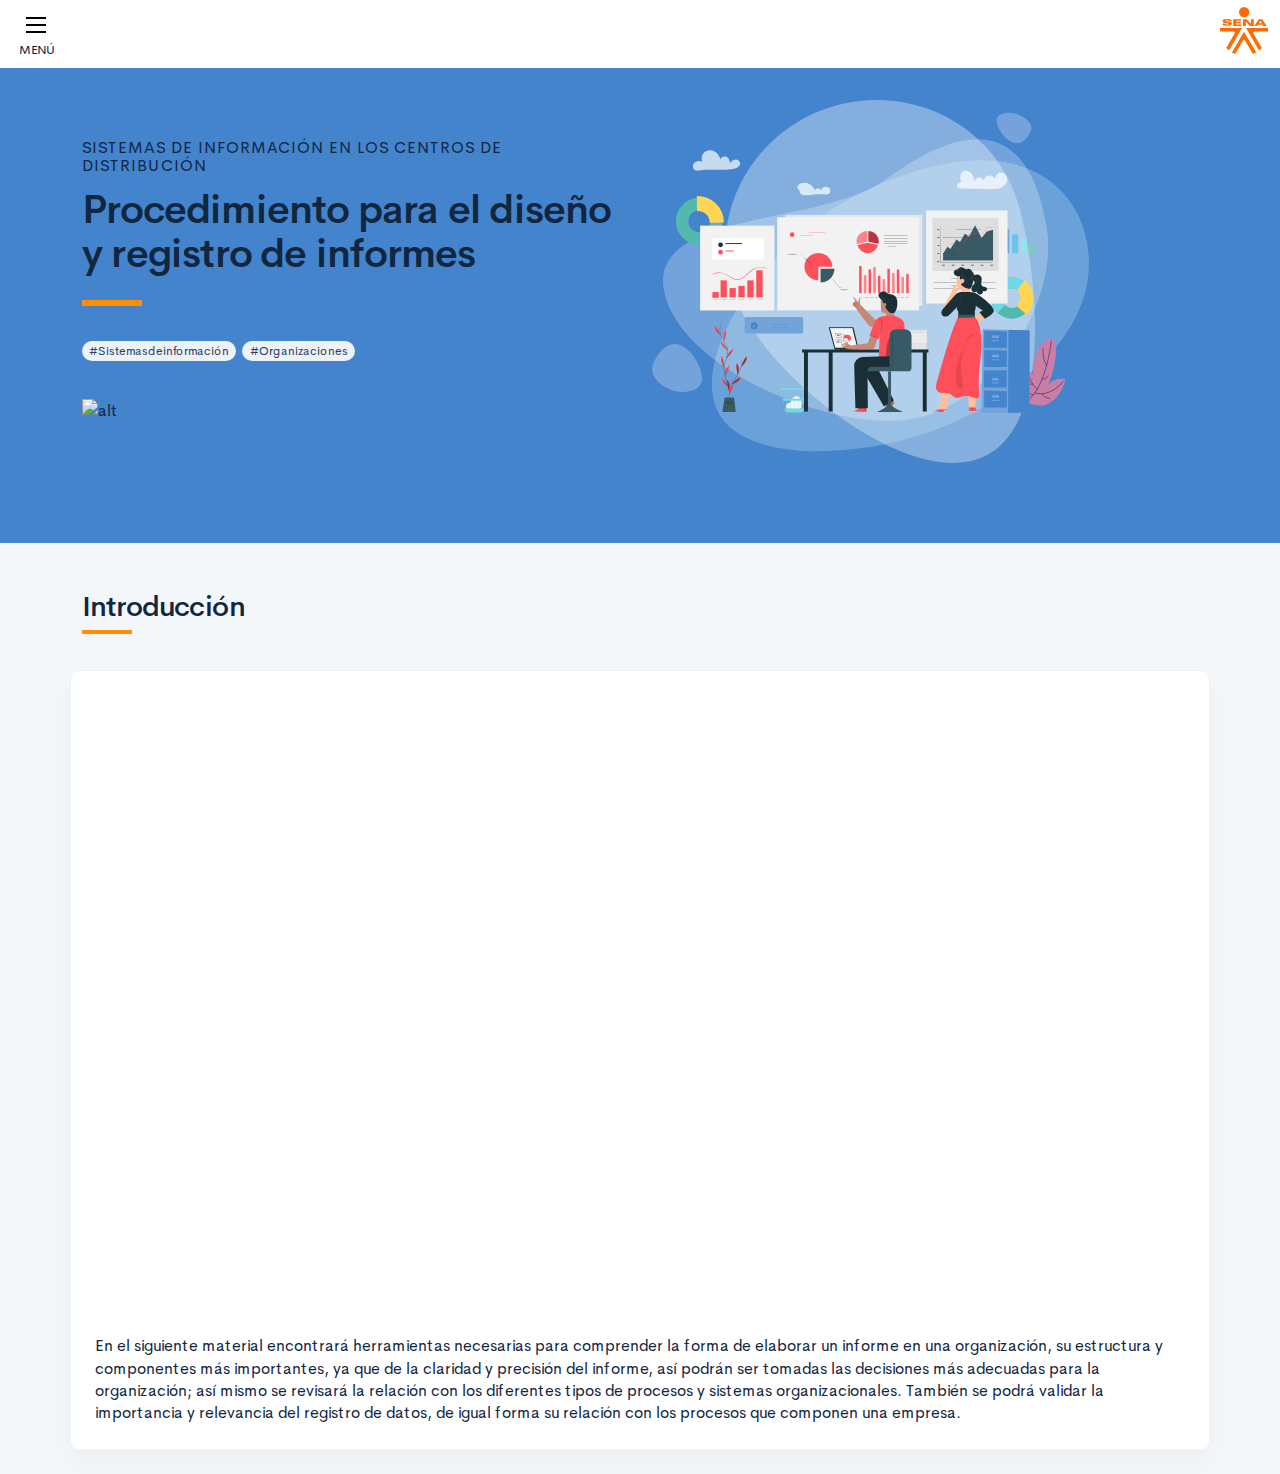
==== commit 78086e16: "Integración de recursos y Carga de contenidos" ====
--- a/public/main.html
+++ b/public/main.html
@@ -36,7 +36,7 @@
                                 <div class="barra-dots mt-5"><img class="img-fluid img-fluid" src="../assets/images/header/icon_dots.svg" alt="alt"></div>
                             </div>
                             <div class="col-12 col-lg-6">
-                                <div class="d-none d-lg-block"><img class="img-fluid" src="assets/images/header/header_media.svg"></div>
+                                <div class="d-none d-lg-block"><img class="img-fluid" src="assets/images/header/header_media.svg" style="max-width: 80%"></div>
                             </div>
                         </div>
                     </div>
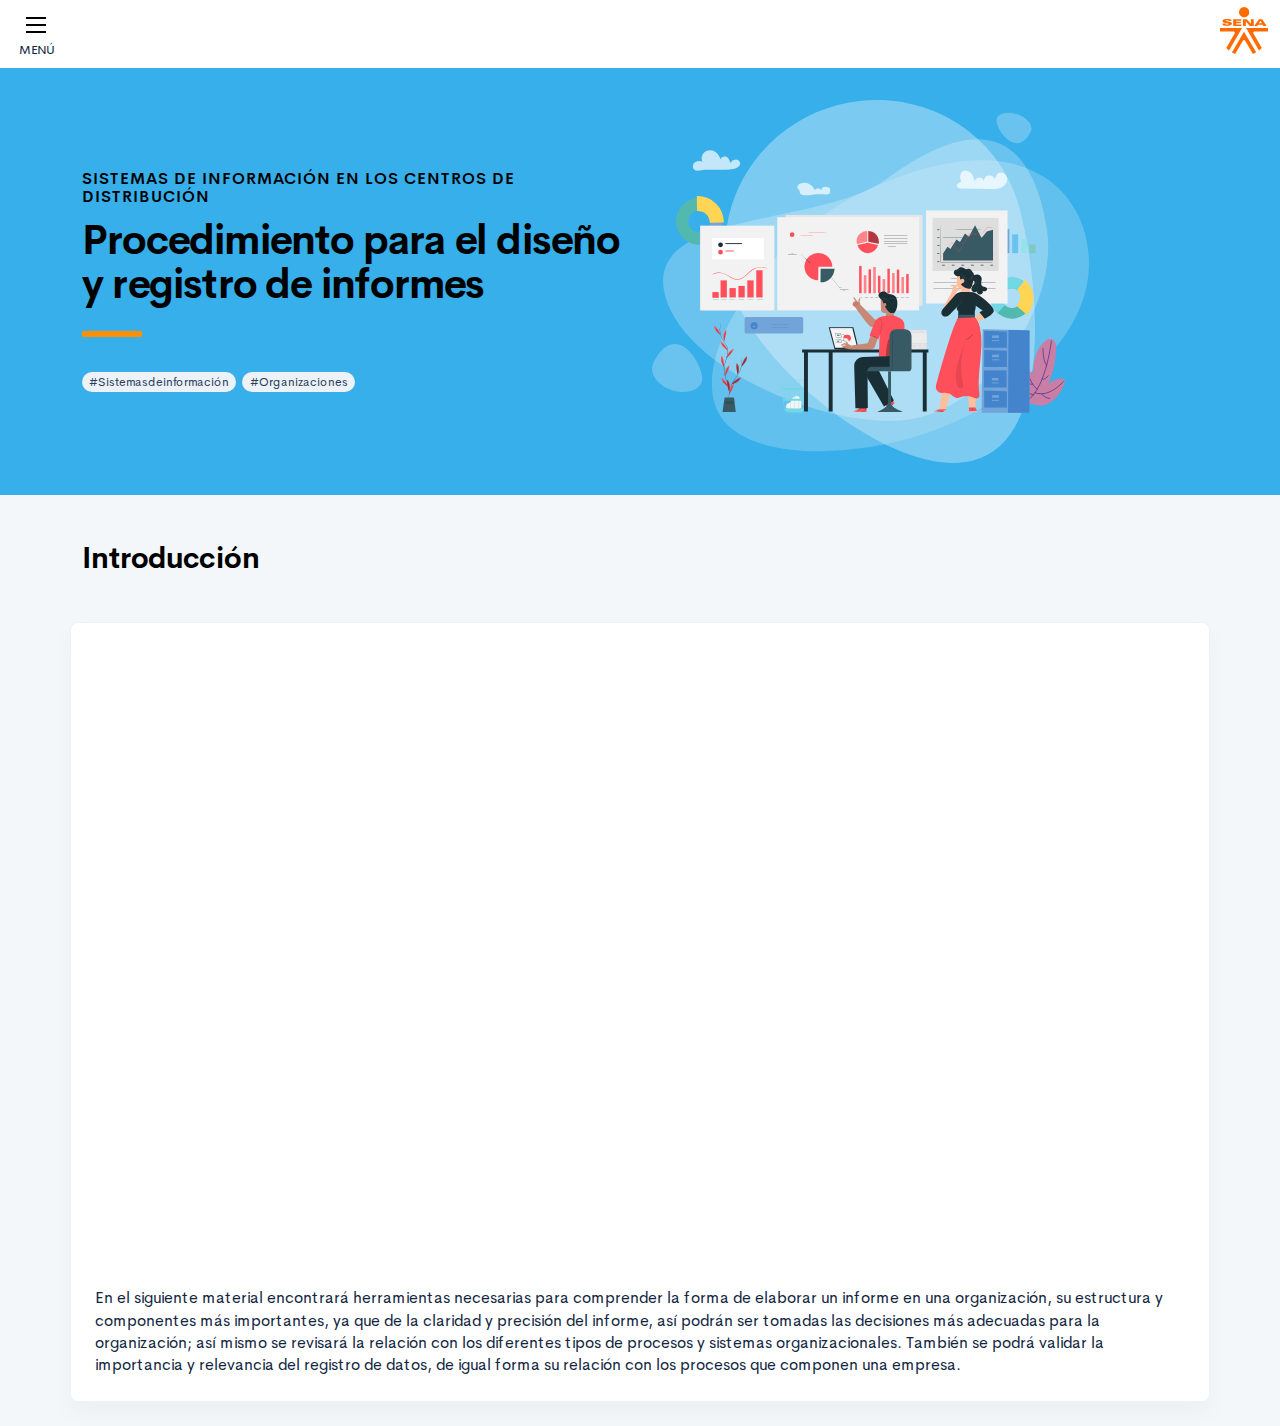
==== commit 4784f0a9: "Correcciones 2" ====
--- a/public/main.html
+++ b/public/main.html
@@ -33,7 +33,6 @@
                                 <h1 class="curso-titulo" id="curso-titulo-tema">Procedimiento para el diseño y registro de informes</h1>
                                 <div class="brand-line-primary"></div>
                                 <div class="keywords"><span class="badge badge-pill badge-light mr-2">#Sistemasdeinformación</span><span class="badge badge-pill badge-light mr-2">#Organizaciones</span></div>
-                                <div class="barra-dots mt-5"><img class="img-fluid img-fluid" src="../assets/images/header/icon_dots.svg" alt="alt"></div>
                             </div>
                             <div class="col-12 col-lg-6">
                                 <div class="d-none d-lg-block"><img class="img-fluid" src="assets/images/header/header_media.svg" style="max-width: 80%"></div>
--- a/public/assets/css/main.css
+++ b/public/assets/css/main.css
@@ -3,6 +3,6 @@
  * Copyright 2011-2019 The Bootstrap Authors
  * Copyright 2011-2019 Twitter, Inc.
  * Licensed under MIT (https://github.com/twbs/bootstrap/blob/master/LICENSE)
- */:root{--blue: #2C7BE5;--indigo: #727cf5;--purple: #6b5eae;--pink: #ff679b;--red: #E63757;--orange: #fd7e14;--yellow: #F6C343;--green: #00D97E;--teal: #02a8b5;--cyan: #39afd1;--white: #fff;--gray: #95AAC9;--gray-dark: #3B506C;--primary: #12263F;--secondary: #6E84A3;--success: #00D97E;--info: #39afd1;--warning: #F6C343;--danger: #E63757;--light: #EDF2F9;--dark: #000;--white: #fff;--breakpoint-xs: 0;--breakpoint-sm: 576px;--breakpoint-md: 768px;--breakpoint-lg: 992px;--breakpoint-xl: 1200px;--font-family-sans-serif: "Cerebri Sans", sans-serif;--font-family-monospace: "Courier New", monospace}*,*::before,*::after{box-sizing:border-box}html{font-family:sans-serif;line-height:1.15;-webkit-text-size-adjust:100%;-webkit-tap-highlight-color:rgba(0,0,0,0)}article,aside,figcaption,figure,footer,header,hgroup,main,nav,section{display:block}body{margin:0;font-family:"Cerebri Sans",sans-serif;font-size:.9375rem;font-weight:400;line-height:1.5;color:#12263F;text-align:left;background-color:#F3F7FA}[tabindex="-1"]:focus:not(:focus-visible){outline:0 !important}hr{box-sizing:content-box;height:0;overflow:visible}h1,h2,h3,h4,h5,h6{margin-top:0;margin-bottom:1.125rem}p{margin-top:0;margin-bottom:1rem}abbr[title],abbr[data-original-title]{text-decoration:underline;text-decoration:underline dotted;cursor:help;border-bottom:0;text-decoration-skip-ink:none}address{margin-bottom:1rem;font-style:normal;line-height:inherit}ol,ul,dl{margin-top:0;margin-bottom:1rem}ol ol,ul ul,ol ul,ul ol{margin-bottom:0}dt{font-weight:600}dd{margin-bottom:.5rem;margin-left:0}blockquote{margin:0 0 1rem}b,strong{font-weight:bolder}small{font-size:80%}sub,sup{position:relative;font-size:75%;line-height:0;vertical-align:baseline}sub{bottom:-.25em}sup{top:-.5em}a{color:#2C7BE5;text-decoration:none;background-color:transparent}a:hover{color:#104082;text-decoration:none}a:not([href]){color:inherit;text-decoration:none}a:not([href]):hover{color:inherit;text-decoration:none}pre,code,kbd,samp{font-family:"Courier New",monospace;font-size:1em}pre{margin-top:0;margin-bottom:1rem;overflow:auto}figure{margin:0 0 1rem}img{vertical-align:middle;border-style:none}svg{overflow:hidden;vertical-align:middle}table{border-collapse:collapse}caption{padding-top:1rem;padding-bottom:1rem;color:#95AAC9;text-align:left;caption-side:bottom}th{text-align:inherit}label{display:inline-block;margin-bottom:.5rem}button{border-radius:0}button:focus{outline:1px dotted;outline:5px auto -webkit-focus-ring-color}input,button,select,optgroup,textarea{margin:0;font-family:inherit;font-size:inherit;line-height:inherit}button,input{overflow:visible}button,select{text-transform:none}select{word-wrap:normal}button,[type="button"],[type="reset"],[type="submit"]{-webkit-appearance:button}button:not(:disabled),[type="button"]:not(:disabled),[type="reset"]:not(:disabled),[type="submit"]:not(:disabled){cursor:pointer}button::-moz-focus-inner,[type="button"]::-moz-focus-inner,[type="reset"]::-moz-focus-inner,[type="submit"]::-moz-focus-inner{padding:0;border-style:none}input[type="radio"],input[type="checkbox"]{box-sizing:border-box;padding:0}input[type="date"],input[type="time"],input[type="datetime-local"],input[type="month"]{-webkit-appearance:listbox}textarea{overflow:auto;resize:vertical}fieldset{min-width:0;padding:0;margin:0;border:0}legend{display:block;width:100%;max-width:100%;padding:0;margin-bottom:.5rem;font-size:1.5rem;line-height:inherit;color:inherit;white-space:normal}progress{vertical-align:baseline}[type="number"]::-webkit-inner-spin-button,[type="number"]::-webkit-outer-spin-button{height:auto}[type="search"]{outline-offset:-2px;-webkit-appearance:none}[type="search"]::-webkit-search-decoration{-webkit-appearance:none}::-webkit-file-upload-button{font:inherit;-webkit-appearance:button}output{display:inline-block}summary{display:list-item;cursor:pointer}template{display:none}[hidden]{display:none !important}h1,h2,h3,h4,h5,h6,.h1,.h2,.h3,.h4,.h5,.h6{margin-bottom:1.125rem;font-weight:500;line-height:1.1}h1,.h1{font-size:1.625rem}h2,.h2{font-size:1.25rem}h3,.h3{font-size:1.0625rem}h4,.h4{font-size:.9375rem}h5,.h5{font-size:.8125rem}h6,.h6{font-size:.625rem}.lead{font-size:1.17188rem;font-weight:300}.display-1{font-size:4rem;font-weight:600;line-height:1.1}.display-2{font-size:3.25rem;font-weight:600;line-height:1.1}.display-3{font-size:2.625rem;font-weight:600;line-height:1.1}.display-4{font-size:2rem;font-weight:600;line-height:1.1}hr{margin-top:1rem;margin-bottom:1rem;border:0;border-top:1px solid #E3EBF6}small,.small{font-size:.8125rem;font-weight:400}mark,.mark{padding:.2em;background-color:#fcf8e3}.list-unstyled{padding-left:0;list-style:none}.list-inline{padding-left:0;list-style:none}.list-inline-item{display:inline-block}.list-inline-item:not(:last-child){margin-right:6px}.initialism{font-size:90%;text-transform:uppercase}.blockquote{margin-bottom:1.5rem;font-size:1.17188rem}.blockquote-footer{display:block;font-size:.8125rem;color:#95AAC9}.blockquote-footer::before{content:"\2014\00A0"}.img-fluid{max-width:100%;height:auto}.img-thumbnail{padding:.25rem;background-color:#F3F7FA;border:1px solid #E3EBF6;border-radius:.375rem;max-width:100%;height:auto}.figure{display:inline-block}.figure-img{margin-bottom:.75rem;line-height:1}.figure-caption{font-size:.8125rem;color:#95AAC9}code{font-size:87.5%;color:#2C7BE5;word-wrap:break-word}a>code{color:inherit}kbd{padding:.2rem .4rem;font-size:87.5%;color:#fff;background-color:#283E59;border-radius:.25rem}kbd kbd{padding:0;font-size:100%;font-weight:600}pre{display:block;font-size:87.5%;color:#283E59}pre code{font-size:inherit;color:inherit;word-break:normal}.pre-scrollable{max-height:340px;overflow-y:scroll}.container{width:100%;padding-right:12px;padding-left:12px;margin-right:auto;margin-left:auto}@media (min-width: 576px){.container{max-width:540px}}@media (min-width: 768px){.container{max-width:720px}}@media (min-width: 992px){.container{max-width:960px}}@media (min-width: 1200px){.container{max-width:1140px}}.container-fluid,.container-sm,.container-md,.container-lg,.container-xl{width:100%;padding-right:12px;padding-left:12px;margin-right:auto;margin-left:auto}@media (min-width: 576px){.container,.container-sm{max-width:540px}}@media (min-width: 768px){.container,.container-sm,.container-md{max-width:720px}}@media (min-width: 992px){.container,.container-sm,.container-md,.container-lg{max-width:960px}}@media (min-width: 1200px){.container,.container-sm,.container-md,.container-lg,.container-xl{max-width:1140px}}.row{display:flex;flex-wrap:wrap;margin-right:-12px;margin-left:-12px}.no-gutters{margin-right:0;margin-left:0}.no-gutters>.col,.no-gutters>[class*="col-"]{padding-right:0;padding-left:0}.col-1,.col-2,.col-3,.col-4,.col-5,.col-6,.col-7,.col-8,.col-9,.col-10,.col-11,.col-12,.col,.col-auto,.col-sm-1,.col-sm-2,.col-sm-3,.col-sm-4,.col-sm-5,.col-sm-6,.col-sm-7,.col-sm-8,.col-sm-9,.col-sm-10,.col-sm-11,.col-sm-12,.col-sm,.col-sm-auto,.col-md-1,.col-md-2,.col-md-3,.col-md-4,.col-md-5,.col-md-6,.col-md-7,.col-md-8,.col-md-9,.col-md-10,.col-md-11,.col-md-12,.col-md,.col-md-auto,.col-lg-1,.col-lg-2,.col-lg-3,.col-lg-4,.col-lg-5,.col-lg-6,.col-lg-7,.col-lg-8,.col-lg-9,.col-lg-10,.col-lg-11,.col-lg-12,.col-lg,.col-lg-auto,.col-xl-1,.col-xl-2,.col-xl-3,.col-xl-4,.col-xl-5,.col-xl-6,.col-xl-7,.col-xl-8,.col-xl-9,.col-xl-10,.col-xl-11,.col-xl-12,.col-xl,.col-xl-auto{position:relative;width:100%;padding-right:12px;padding-left:12px}.col{flex-basis:0;flex-grow:1;max-width:100%}.row-cols-1>*{flex:0 0 100%;max-width:100%}.row-cols-2>*{flex:0 0 50%;max-width:50%}.row-cols-3>*{flex:0 0 33.33333%;max-width:33.33333%}.row-cols-4>*{flex:0 0 25%;max-width:25%}.row-cols-5>*{flex:0 0 20%;max-width:20%}.row-cols-6>*{flex:0 0 16.66667%;max-width:16.66667%}.col-auto{flex:0 0 auto;width:auto;max-width:100%}.col-1{flex:0 0 8.33333%;max-width:8.33333%}.col-2{flex:0 0 16.66667%;max-width:16.66667%}.col-3{flex:0 0 25%;max-width:25%}.col-4{flex:0 0 33.33333%;max-width:33.33333%}.col-5{flex:0 0 41.66667%;max-width:41.66667%}.col-6{flex:0 0 50%;max-width:50%}.col-7{flex:0 0 58.33333%;max-width:58.33333%}.col-8{flex:0 0 66.66667%;max-width:66.66667%}.col-9{flex:0 0 75%;max-width:75%}.col-10{flex:0 0 83.33333%;max-width:83.33333%}.col-11{flex:0 0 91.66667%;max-width:91.66667%}.col-12{flex:0 0 100%;max-width:100%}.order-first{order:-1}.order-last{order:13}.order-0{order:0}.order-1{order:1}.order-2{order:2}.order-3{order:3}.order-4{order:4}.order-5{order:5}.order-6{order:6}.order-7{order:7}.order-8{order:8}.order-9{order:9}.order-10{order:10}.order-11{order:11}.order-12{order:12}.offset-1{margin-left:8.33333%}.offset-2{margin-left:16.66667%}.offset-3{margin-left:25%}.offset-4{margin-left:33.33333%}.offset-5{margin-left:41.66667%}.offset-6{margin-left:50%}.offset-7{margin-left:58.33333%}.offset-8{margin-left:66.66667%}.offset-9{margin-left:75%}.offset-10{margin-left:83.33333%}.offset-11{margin-left:91.66667%}@media (min-width: 576px){.col-sm{flex-basis:0;flex-grow:1;max-width:100%}.row-cols-sm-1>*{flex:0 0 100%;max-width:100%}.row-cols-sm-2>*{flex:0 0 50%;max-width:50%}.row-cols-sm-3>*{flex:0 0 33.33333%;max-width:33.33333%}.row-cols-sm-4>*{flex:0 0 25%;max-width:25%}.row-cols-sm-5>*{flex:0 0 20%;max-width:20%}.row-cols-sm-6>*{flex:0 0 16.66667%;max-width:16.66667%}.col-sm-auto{flex:0 0 auto;width:auto;max-width:100%}.col-sm-1{flex:0 0 8.33333%;max-width:8.33333%}.col-sm-2{flex:0 0 16.66667%;max-width:16.66667%}.col-sm-3{flex:0 0 25%;max-width:25%}.col-sm-4{flex:0 0 33.33333%;max-width:33.33333%}.col-sm-5{flex:0 0 41.66667%;max-width:41.66667%}.col-sm-6{flex:0 0 50%;max-width:50%}.col-sm-7{flex:0 0 58.33333%;max-width:58.33333%}.col-sm-8{flex:0 0 66.66667%;max-width:66.66667%}.col-sm-9{flex:0 0 75%;max-width:75%}.col-sm-10{flex:0 0 83.33333%;max-width:83.33333%}.col-sm-11{flex:0 0 91.66667%;max-width:91.66667%}.col-sm-12{flex:0 0 100%;max-width:100%}.order-sm-first{order:-1}.order-sm-last{order:13}.order-sm-0{order:0}.order-sm-1{order:1}.order-sm-2{order:2}.order-sm-3{order:3}.order-sm-4{order:4}.order-sm-5{order:5}.order-sm-6{order:6}.order-sm-7{order:7}.order-sm-8{order:8}.order-sm-9{order:9}.order-sm-10{order:10}.order-sm-11{order:11}.order-sm-12{order:12}.offset-sm-0{margin-left:0}.offset-sm-1{margin-left:8.33333%}.offset-sm-2{margin-left:16.66667%}.offset-sm-3{margin-left:25%}.offset-sm-4{margin-left:33.33333%}.offset-sm-5{margin-left:41.66667%}.offset-sm-6{margin-left:50%}.offset-sm-7{margin-left:58.33333%}.offset-sm-8{margin-left:66.66667%}.offset-sm-9{margin-left:75%}.offset-sm-10{margin-left:83.33333%}.offset-sm-11{margin-left:91.66667%}}@media (min-width: 768px){.col-md{flex-basis:0;flex-grow:1;max-width:100%}.row-cols-md-1>*{flex:0 0 100%;max-width:100%}.row-cols-md-2>*{flex:0 0 50%;max-width:50%}.row-cols-md-3>*{flex:0 0 33.33333%;max-width:33.33333%}.row-cols-md-4>*{flex:0 0 25%;max-width:25%}.row-cols-md-5>*{flex:0 0 20%;max-width:20%}.row-cols-md-6>*{flex:0 0 16.66667%;max-width:16.66667%}.col-md-auto{flex:0 0 auto;width:auto;max-width:100%}.col-md-1{flex:0 0 8.33333%;max-width:8.33333%}.col-md-2{flex:0 0 16.66667%;max-width:16.66667%}.col-md-3{flex:0 0 25%;max-width:25%}.col-md-4{flex:0 0 33.33333%;max-width:33.33333%}.col-md-5{flex:0 0 41.66667%;max-width:41.66667%}.col-md-6{flex:0 0 50%;max-width:50%}.col-md-7{flex:0 0 58.33333%;max-width:58.33333%}.col-md-8{flex:0 0 66.66667%;max-width:66.66667%}.col-md-9{flex:0 0 75%;max-width:75%}.col-md-10{flex:0 0 83.33333%;max-width:83.33333%}.col-md-11{flex:0 0 91.66667%;max-width:91.66667%}.col-md-12{flex:0 0 100%;max-width:100%}.order-md-first{order:-1}.order-md-last{order:13}.order-md-0{order:0}.order-md-1{order:1}.order-md-2{order:2}.order-md-3{order:3}.order-md-4{order:4}.order-md-5{order:5}.order-md-6{order:6}.order-md-7{order:7}.order-md-8{order:8}.order-md-9{order:9}.order-md-10{order:10}.order-md-11{order:11}.order-md-12{order:12}.offset-md-0{margin-left:0}.offset-md-1{margin-left:8.33333%}.offset-md-2{margin-left:16.66667%}.offset-md-3{margin-left:25%}.offset-md-4{margin-left:33.33333%}.offset-md-5{margin-left:41.66667%}.offset-md-6{margin-left:50%}.offset-md-7{margin-left:58.33333%}.offset-md-8{margin-left:66.66667%}.offset-md-9{margin-left:75%}.offset-md-10{margin-left:83.33333%}.offset-md-11{margin-left:91.66667%}}@media (min-width: 992px){.col-lg{flex-basis:0;flex-grow:1;max-width:100%}.row-cols-lg-1>*{flex:0 0 100%;max-width:100%}.row-cols-lg-2>*{flex:0 0 50%;max-width:50%}.row-cols-lg-3>*{flex:0 0 33.33333%;max-width:33.33333%}.row-cols-lg-4>*{flex:0 0 25%;max-width:25%}.row-cols-lg-5>*{flex:0 0 20%;max-width:20%}.row-cols-lg-6>*{flex:0 0 16.66667%;max-width:16.66667%}.col-lg-auto{flex:0 0 auto;width:auto;max-width:100%}.col-lg-1{flex:0 0 8.33333%;max-width:8.33333%}.col-lg-2{flex:0 0 16.66667%;max-width:16.66667%}.col-lg-3{flex:0 0 25%;max-width:25%}.col-lg-4{flex:0 0 33.33333%;max-width:33.33333%}.col-lg-5{flex:0 0 41.66667%;max-width:41.66667%}.col-lg-6{flex:0 0 50%;max-width:50%}.col-lg-7{flex:0 0 58.33333%;max-width:58.33333%}.col-lg-8{flex:0 0 66.66667%;max-width:66.66667%}.col-lg-9{flex:0 0 75%;max-width:75%}.col-lg-10{flex:0 0 83.33333%;max-width:83.33333%}.col-lg-11{flex:0 0 91.66667%;max-width:91.66667%}.col-lg-12{flex:0 0 100%;max-width:100%}.order-lg-first{order:-1}.order-lg-last{order:13}.order-lg-0{order:0}.order-lg-1{order:1}.order-lg-2{order:2}.order-lg-3{order:3}.order-lg-4{order:4}.order-lg-5{order:5}.order-lg-6{order:6}.order-lg-7{order:7}.order-lg-8{order:8}.order-lg-9{order:9}.order-lg-10{order:10}.order-lg-11{order:11}.order-lg-12{order:12}.offset-lg-0{margin-left:0}.offset-lg-1{margin-left:8.33333%}.offset-lg-2{margin-left:16.66667%}.offset-lg-3{margin-left:25%}.offset-lg-4{margin-left:33.33333%}.offset-lg-5{margin-left:41.66667%}.offset-lg-6{margin-left:50%}.offset-lg-7{margin-left:58.33333%}.offset-lg-8{margin-left:66.66667%}.offset-lg-9{margin-left:75%}.offset-lg-10{margin-left:83.33333%}.offset-lg-11{margin-left:91.66667%}}@media (min-width: 1200px){.col-xl{flex-basis:0;flex-grow:1;max-width:100%}.row-cols-xl-1>*{flex:0 0 100%;max-width:100%}.row-cols-xl-2>*{flex:0 0 50%;max-width:50%}.row-cols-xl-3>*{flex:0 0 33.33333%;max-width:33.33333%}.row-cols-xl-4>*{flex:0 0 25%;max-width:25%}.row-cols-xl-5>*{flex:0 0 20%;max-width:20%}.row-cols-xl-6>*{flex:0 0 16.66667%;max-width:16.66667%}.col-xl-auto{flex:0 0 auto;width:auto;max-width:100%}.col-xl-1{flex:0 0 8.33333%;max-width:8.33333%}.col-xl-2{flex:0 0 16.66667%;max-width:16.66667%}.col-xl-3{flex:0 0 25%;max-width:25%}.col-xl-4{flex:0 0 33.33333%;max-width:33.33333%}.col-xl-5{flex:0 0 41.66667%;max-width:41.66667%}.col-xl-6{flex:0 0 50%;max-width:50%}.col-xl-7{flex:0 0 58.33333%;max-width:58.33333%}.col-xl-8{flex:0 0 66.66667%;max-width:66.66667%}.col-xl-9{flex:0 0 75%;max-width:75%}.col-xl-10{flex:0 0 83.33333%;max-width:83.33333%}.col-xl-11{flex:0 0 91.66667%;max-width:91.66667%}.col-xl-12{flex:0 0 100%;max-width:100%}.order-xl-first{order:-1}.order-xl-last{order:13}.order-xl-0{order:0}.order-xl-1{order:1}.order-xl-2{order:2}.order-xl-3{order:3}.order-xl-4{order:4}.order-xl-5{order:5}.order-xl-6{order:6}.order-xl-7{order:7}.order-xl-8{order:8}.order-xl-9{order:9}.order-xl-10{order:10}.order-xl-11{order:11}.order-xl-12{order:12}.offset-xl-0{margin-left:0}.offset-xl-1{margin-left:8.33333%}.offset-xl-2{margin-left:16.66667%}.offset-xl-3{margin-left:25%}.offset-xl-4{margin-left:33.33333%}.offset-xl-5{margin-left:41.66667%}.offset-xl-6{margin-left:50%}.offset-xl-7{margin-left:58.33333%}.offset-xl-8{margin-left:66.66667%}.offset-xl-9{margin-left:75%}.offset-xl-10{margin-left:83.33333%}.offset-xl-11{margin-left:91.66667%}}.table{width:100%;margin-bottom:1.5rem;color:#12263F}.table th,.table td{padding:1rem;vertical-align:top;border-top:1px solid #EDF2F9}.table thead th{vertical-align:bottom;border-bottom:2px solid #EDF2F9}.table tbody+tbody{border-top:2px solid #EDF2F9}.table-sm th,.table-sm td{padding:1rem}.table-bordered{border:1px solid #EDF2F9}.table-bordered th,.table-bordered td{border:1px solid #EDF2F9}.table-bordered thead th,.table-bordered thead td{border-bottom-width:2px}.table-borderless th,.table-borderless td,.table-borderless thead th,.table-borderless tbody+tbody{border:0}.table-striped tbody tr:nth-of-type(even){background-color:#F9FBFD}.table-hover tbody tr:hover{color:#12263F;background-color:#F9FBFD}.table-primary,.table-primary>th,.table-primary>td{background-color:#bdc2c9}.table-primary th,.table-primary td,.table-primary thead th,.table-primary tbody+tbody{border-color:#848e9b}.table-hover .table-primary:hover{background-color:#afb5be}.table-hover .table-primary:hover>td,.table-hover .table-primary:hover>th{background-color:#afb5be}.table-secondary,.table-secondary>th,.table-secondary>td{background-color:#d6dde5}.table-secondary th,.table-secondary td,.table-secondary thead th,.table-secondary tbody+tbody{border-color:#b4bfcf}.table-hover .table-secondary:hover{background-color:#c6d0db}.table-hover .table-secondary:hover>td,.table-hover .table-secondary:hover>th{background-color:#c6d0db}.table-success,.table-success>th,.table-success>td{background-color:#b8f4db}.table-success th,.table-success td,.table-success thead th,.table-success tbody+tbody{border-color:#7aebbc}.table-hover .table-success:hover{background-color:#a2f1d0}.table-hover .table-success:hover>td,.table-hover .table-success:hover>th{background-color:#a2f1d0}.table-info,.table-info>th,.table-info>td{background-color:#c8e9f2}.table-info th,.table-info td,.table-info thead th,.table-info tbody+tbody{border-color:#98d5e7}.table-hover .table-info:hover{background-color:#b3e1ed}.table-hover .table-info:hover>td,.table-hover .table-info:hover>th{background-color:#b3e1ed}.table-warning,.table-warning>th,.table-warning>td{background-color:#fceeca}.table-warning th,.table-warning td,.table-warning thead th,.table-warning tbody+tbody{border-color:#fae09d}.table-hover .table-warning:hover{background-color:#fbe6b2}.table-hover .table-warning:hover>td,.table-hover .table-warning:hover>th{background-color:#fbe6b2}.table-danger,.table-danger>th,.table-danger>td{background-color:#f8c7d0}.table-danger th,.table-danger td,.table-danger thead th,.table-danger tbody+tbody{border-color:#f297a8}.table-hover .table-danger:hover{background-color:#f5b0bd}.table-hover .table-danger:hover>td,.table-hover .table-danger:hover>th{background-color:#f5b0bd}.table-light,.table-light>th,.table-light>td{background-color:#fafbfd}.table-light th,.table-light td,.table-light thead th,.table-light tbody+tbody{border-color:#f6f8fc}.table-hover .table-light:hover{background-color:#e8ecf6}.table-hover .table-light:hover>td,.table-hover .table-light:hover>th{background-color:#e8ecf6}.table-dark,.table-dark>th,.table-dark>td{background-color:#b8b8b8}.table-dark th,.table-dark td,.table-dark thead th,.table-dark tbody+tbody{border-color:#7a7a7a}.table-hover .table-dark:hover{background-color:#ababab}.table-hover .table-dark:hover>td,.table-hover .table-dark:hover>th{background-color:#ababab}.table-white,.table-white>th,.table-white>td{background-color:#fff}.table-white th,.table-white td,.table-white thead th,.table-white tbody+tbody{border-color:#fff}.table-hover .table-white:hover{background-color:#f2f2f2}.table-hover .table-white:hover>td,.table-hover .table-white:hover>th{background-color:#f2f2f2}.table-active,.table-active>th,.table-active>td{background-color:#F9FBFD}.table-hover .table-active:hover{background-color:#e6eef7}.table-hover .table-active:hover>td,.table-hover .table-active:hover>th{background-color:#e6eef7}.table .thead-dark th{color:#fff;background-color:#3B506C;border-color:#496285}.table .thead-light th{color:#95AAC9;background-color:#F9FBFD;border-color:#EDF2F9}.table-dark{color:#fff;background-color:#3B506C}.table-dark th,.table-dark td,.table-dark thead th{border-color:#496285}.table-dark.table-bordered{border:0}.table-dark.table-striped tbody tr:nth-of-type(even){background-color:rgba(255,255,255,0.05)}.table-dark.table-hover tbody tr:hover{color:#fff;background-color:rgba(255,255,255,0.075)}@media (max-width: 575.98px){.table-responsive-sm{display:block;width:100%;overflow-x:auto;-webkit-overflow-scrolling:touch}.table-responsive-sm>.table-bordered{border:0}}@media (max-width: 767.98px){.table-responsive-md{display:block;width:100%;overflow-x:auto;-webkit-overflow-scrolling:touch}.table-responsive-md>.table-bordered{border:0}}@media (max-width: 991.98px){.table-responsive-lg{display:block;width:100%;overflow-x:auto;-webkit-overflow-scrolling:touch}.table-responsive-lg>.table-bordered{border:0}}@media (max-width: 1199.98px){.table-responsive-xl{display:block;width:100%;overflow-x:auto;-webkit-overflow-scrolling:touch}.table-responsive-xl>.table-bordered{border:0}}.table-responsive{display:block;width:100%;overflow-x:auto;-webkit-overflow-scrolling:touch}.table-responsive>.table-bordered{border:0}.form-control{display:block;width:100%;height:calc(1.5em + 1rem + 2px);padding:.5rem .75rem;font-size:.9375rem;font-weight:400;line-height:1.5;color:#12263F;background-color:#fff;background-clip:padding-box;border:1px solid #D2DDEC;border-radius:.375rem;transition:border-color 0.15s ease-in-out,box-shadow 0.15s ease-in-out}@media (prefers-reduced-motion: reduce){.form-control{transition:none}}.form-control::-ms-expand{background-color:transparent;border:0}.form-control:-moz-focusring{color:transparent;text-shadow:0 0 0 #12263F}.form-control:focus{color:#12263F;background-color:#fff;border-color:#12263F;outline:0;box-shadow:rgba(0,0,0,0)}.form-control::placeholder{color:#B1C2D9;opacity:1}.form-control:disabled,.form-control[readonly]{background-color:#fff;opacity:1}select.form-control:focus::-ms-value{color:#12263F;background-color:#fff}.form-control-file,.form-control-range{display:block;width:100%}.col-form-label{padding-top:calc(.5rem + 1px);padding-bottom:calc(.5rem + 1px);margin-bottom:0;font-size:inherit;line-height:1.5}.col-form-label-lg{padding-top:calc(.75rem + 1px);padding-bottom:calc(.75rem + 1px);font-size:.9375rem;line-height:1.5}.col-form-label-sm{padding-top:calc(.125rem + 1px);padding-bottom:calc(.125rem + 1px);font-size:.8125rem;line-height:1.75}.form-control-plaintext{display:block;width:100%;padding:.5rem 0;margin-bottom:0;font-size:.9375rem;line-height:1.5;color:#12263F;background-color:transparent;border:solid transparent;border-width:1px 0}.form-control-plaintext.form-control-sm,.form-control-plaintext.form-control-lg{padding-right:0;padding-left:0}.form-control-sm{height:calc(1.75em + .25rem + 2px);padding:.125rem .5rem;font-size:.8125rem;line-height:1.75;border-radius:.25rem}.form-control-lg{height:calc(1.5em + 1.5rem + 2px);padding:.75rem 1.25rem;font-size:.9375rem;line-height:1.5;border-radius:.5rem}select.form-control[size],select.form-control[multiple]{height:auto}textarea.form-control{height:auto}.form-group{margin-bottom:1.375rem}.form-text{display:block;margin-top:.25rem}.form-row{display:flex;flex-wrap:wrap;margin-right:-5px;margin-left:-5px}.form-row>.col,.form-row>[class*="col-"]{padding-right:5px;padding-left:5px}.form-check{position:relative;display:block;padding-left:1.25rem}.form-check-input{position:absolute;margin-top:.3rem;margin-left:-1.25rem}.form-check-input[disabled] ~ .form-check-label,.form-check-input:disabled ~ .form-check-label{color:#95AAC9}.form-check-label{margin-bottom:0}.form-check-inline{display:inline-flex;align-items:center;padding-left:0;margin-right:.75rem}.form-check-inline .form-check-input{position:static;margin-top:0;margin-right:.3125rem;margin-left:0}.valid-feedback{display:none;width:100%;margin-top:.25rem;font-size:.8125rem;color:#00D97E}.valid-tooltip{position:absolute;top:100%;z-index:5;display:none;max-width:100%;padding:.25rem .5rem;margin-top:.1rem;font-size:.8125rem;line-height:1.5;color:#fff;background-color:#00d97e;border-radius:.375rem}.was-validated :valid ~ .valid-feedback,.was-validated :valid ~ .valid-tooltip,.is-valid ~ .valid-feedback,.is-valid ~ .valid-tooltip{display:block}.was-validated .form-control:valid,.form-control.is-valid{border-color:#00D97E}.was-validated .form-control:valid:focus,.form-control.is-valid:focus{border-color:#00D97E;box-shadow:0 0 0 .15rem rgba(0,217,126,0.25)}.was-validated .custom-select:valid,.custom-select.is-valid{border-color:#00D97E}.was-validated .custom-select:valid:focus,.custom-select.is-valid:focus{border-color:#00D97E;box-shadow:0 0 0 .15rem rgba(0,217,126,0.25)}.was-validated .form-check-input:valid ~ .form-check-label,.form-check-input.is-valid ~ .form-check-label{color:#00D97E}.was-validated .form-check-input:valid ~ .valid-feedback,.was-validated .form-check-input:valid ~ .valid-tooltip,.form-check-input.is-valid ~ .valid-feedback,.form-check-input.is-valid ~ .valid-tooltip{display:block}.was-validated .custom-control-input:valid ~ .custom-control-label,.custom-control-input.is-valid ~ .custom-control-label{color:#00D97E}.was-validated .custom-control-input:valid ~ .custom-control-label::before,.custom-control-input.is-valid ~ .custom-control-label::before{border-color:#00D97E}.was-validated .custom-control-input:valid:checked ~ .custom-control-label::before,.custom-control-input.is-valid:checked ~ .custom-control-label::before{border-color:#0dff9a;background-color:#0dff9a}.was-validated .custom-control-input:valid:focus ~ .custom-control-label::before,.custom-control-input.is-valid:focus ~ .custom-control-label::before{box-shadow:0 0 0 .15rem rgba(0,217,126,0.25)}.was-validated .custom-control-input:valid:focus:not(:checked) ~ .custom-control-label::before,.custom-control-input.is-valid:focus:not(:checked) ~ .custom-control-label::before{border-color:#00D97E}.was-validated .custom-file-input:valid ~ .custom-file-label,.custom-file-input.is-valid ~ .custom-file-label{border-color:#00D97E}.was-validated .custom-file-input:valid:focus ~ .custom-file-label,.custom-file-input.is-valid:focus ~ .custom-file-label{border-color:#00D97E;box-shadow:0 0 0 .15rem rgba(0,217,126,0.25)}.invalid-feedback{display:none;width:100%;margin-top:.25rem;font-size:.8125rem;color:#E63757}.invalid-tooltip{position:absolute;top:100%;z-index:5;display:none;max-width:100%;padding:.25rem .5rem;margin-top:.1rem;font-size:.8125rem;line-height:1.5;color:#fff;background-color:#e63757;border-radius:.375rem}.was-validated :invalid ~ .invalid-feedback,.was-validated :invalid ~ .invalid-tooltip,.is-invalid ~ .invalid-feedback,.is-invalid ~ .invalid-tooltip{display:block}.was-validated .form-control:invalid,.form-control.is-invalid{border-color:#E63757}.was-validated .form-control:invalid:focus,.form-control.is-invalid:focus{border-color:#E63757;box-shadow:0 0 0 .15rem rgba(230,55,87,0.25)}.was-validated .custom-select:invalid,.custom-select.is-invalid{border-color:#E63757}.was-validated .custom-select:invalid:focus,.custom-select.is-invalid:focus{border-color:#E63757;box-shadow:0 0 0 .15rem rgba(230,55,87,0.25)}.was-validated .form-check-input:invalid ~ .form-check-label,.form-check-input.is-invalid ~ .form-check-label{color:#E63757}.was-validated .form-check-input:invalid ~ .invalid-feedback,.was-validated .form-check-input:invalid ~ .invalid-tooltip,.form-check-input.is-invalid ~ .invalid-feedback,.form-check-input.is-invalid ~ .invalid-tooltip{display:block}.was-validated .custom-control-input:invalid ~ .custom-control-label,.custom-control-input.is-invalid ~ .custom-control-label{color:#E63757}.was-validated .custom-control-input:invalid ~ .custom-control-label::before,.custom-control-input.is-invalid ~ .custom-control-label::before{border-color:#E63757}.was-validated .custom-control-input:invalid:checked ~ .custom-control-label::before,.custom-control-input.is-invalid:checked ~ .custom-control-label::before{border-color:#ec647d;background-color:#ec647d}.was-validated .custom-control-input:invalid:focus ~ .custom-control-label::before,.custom-control-input.is-invalid:focus ~ .custom-control-label::before{box-shadow:0 0 0 .15rem rgba(230,55,87,0.25)}.was-validated .custom-control-input:invalid:focus:not(:checked) ~ .custom-control-label::before,.custom-control-input.is-invalid:focus:not(:checked) ~ .custom-control-label::before{border-color:#E63757}.was-validated .custom-file-input:invalid ~ .custom-file-label,.custom-file-input.is-invalid ~ .custom-file-label{border-color:#E63757}.was-validated .custom-file-input:invalid:focus ~ .custom-file-label,.custom-file-input.is-invalid:focus ~ .custom-file-label{border-color:#E63757;box-shadow:0 0 0 .15rem rgba(230,55,87,0.25)}.form-inline{display:flex;flex-flow:row wrap;align-items:center}.form-inline .form-check{width:100%}@media (min-width: 576px){.form-inline label{display:flex;align-items:center;justify-content:center;margin-bottom:0}.form-inline .form-group{display:flex;flex:0 0 auto;flex-flow:row wrap;align-items:center;margin-bottom:0}.form-inline .form-control{display:inline-block;width:auto;vertical-align:middle}.form-inline .form-control-plaintext{display:inline-block}.form-inline .input-group,.form-inline .custom-select{width:auto}.form-inline .form-check{display:flex;align-items:center;justify-content:center;width:auto;padding-left:0}.form-inline .form-check-input{position:relative;flex-shrink:0;margin-top:0;margin-right:.25rem;margin-left:0}.form-inline .custom-control{align-items:center;justify-content:center}.form-inline .custom-control-label{margin-bottom:0}}.btn{display:inline-block;font-weight:400;color:#12263F;text-align:center;vertical-align:middle;cursor:pointer;user-select:none;background-color:transparent;border:1px solid transparent;padding:.5rem .75rem;font-size:.9375rem;line-height:1.5;border-radius:.375rem;transition:color 0.15s ease-in-out,background-color 0.15s ease-in-out,border-color 0.15s ease-in-out,box-shadow 0.15s ease-in-out}@media (prefers-reduced-motion: reduce){.btn{transition:none}}.btn:hover{color:#12263F;text-decoration:none}.btn:focus,.btn.focus{outline:0;box-shadow:0 0 0 .15rem rgba(18,38,63,0.25)}.btn.disabled,.btn:disabled{opacity:.65}a.btn.disabled,fieldset:disabled a.btn{pointer-events:none}.btn-primary{color:#fff;background-color:#12263F;border-color:#12263F}.btn-primary:hover{color:#fff;background-color:#0a1421;border-color:#070e17}.btn-primary:focus,.btn-primary.focus{color:#fff;background-color:#0a1421;border-color:#070e17;box-shadow:0 0 0 .15rem rgba(54,71,92,0.5)}.btn-primary.disabled,.btn-primary:disabled{color:#fff;background-color:#12263F;border-color:#12263F}.btn-primary:not(:disabled):not(.disabled):active,.btn-primary:not(:disabled):not(.disabled).active,.show>.btn-primary.dropdown-toggle{color:#fff;background-color:#070e17;border-color:#04080d}.btn-primary:not(:disabled):not(.disabled):active:focus,.btn-primary:not(:disabled):not(.disabled).active:focus,.show>.btn-primary.dropdown-toggle:focus{box-shadow:0 0 0 .15rem rgba(54,71,92,0.5)}.btn-secondary{color:#fff;background-color:#6E84A3;border-color:#6E84A3}.btn-secondary:hover{color:#fff;background-color:#5b7190;border-color:#566b88}.btn-secondary:focus,.btn-secondary.focus{color:#fff;background-color:#5b7190;border-color:#566b88;box-shadow:0 0 0 .15rem rgba(132,150,177,0.5)}.btn-secondary.disabled,.btn-secondary:disabled{color:#fff;background-color:#6E84A3;border-color:#6E84A3}.btn-secondary:not(:disabled):not(.disabled):active,.btn-secondary:not(:disabled):not(.disabled).active,.show>.btn-secondary.dropdown-toggle{color:#fff;background-color:#566b88;border-color:#516580}.btn-secondary:not(:disabled):not(.disabled):active:focus,.btn-secondary:not(:disabled):not(.disabled).active:focus,.show>.btn-secondary.dropdown-toggle:focus{box-shadow:0 0 0 .15rem rgba(132,150,177,0.5)}.btn-success{color:#fff;background-color:#00D97E;border-color:#00D97E}.btn-success:hover{color:#fff;background-color:#00b368;border-color:#00a660}.btn-success:focus,.btn-success.focus{color:#fff;background-color:#00b368;border-color:#00a660;box-shadow:0 0 0 .15rem rgba(38,223,145,0.5)}.btn-success.disabled,.btn-success:disabled{color:#fff;background-color:#00D97E;border-color:#00D97E}.btn-success:not(:disabled):not(.disabled):active,.btn-success:not(:disabled):not(.disabled).active,.show>.btn-success.dropdown-toggle{color:#fff;background-color:#00a660;border-color:#009959}.btn-success:not(:disabled):not(.disabled):active:focus,.btn-success:not(:disabled):not(.disabled).active:focus,.show>.btn-success.dropdown-toggle:focus{box-shadow:0 0 0 .15rem rgba(38,223,145,0.5)}.btn-info{color:#fff;background-color:#39afd1;border-color:#39afd1}.btn-info:hover{color:#fff;background-color:#2b99b9;border-color:#2991ae}.btn-info:focus,.btn-info.focus{color:#fff;background-color:#2b99b9;border-color:#2991ae;box-shadow:0 0 0 .15rem rgba(87,187,216,0.5)}.btn-info.disabled,.btn-info:disabled{color:#fff;background-color:#39afd1;border-color:#39afd1}.btn-info:not(:disabled):not(.disabled):active,.btn-info:not(:disabled):not(.disabled).active,.show>.btn-info.dropdown-toggle{color:#fff;background-color:#2991ae;border-color:#2688a4}.btn-info:not(:disabled):not(.disabled):active:focus,.btn-info:not(:disabled):not(.disabled).active:focus,.show>.btn-info.dropdown-toggle:focus{box-shadow:0 0 0 .15rem rgba(87,187,216,0.5)}.btn-warning{color:#283E59;background-color:#F6C343;border-color:#F6C343}.btn-warning:hover{color:#283E59;background-color:#f4b71e;border-color:#f4b312}.btn-warning:focus,.btn-warning.focus{color:#283E59;background-color:#f4b71e;border-color:#f4b312;box-shadow:0 0 0 .15rem rgba(215,175,70,0.5)}.btn-warning.disabled,.btn-warning:disabled{color:#283E59;background-color:#F6C343;border-color:#F6C343}.btn-warning:not(:disabled):not(.disabled):active,.btn-warning:not(:disabled):not(.disabled).active,.show>.btn-warning.dropdown-toggle{color:#283E59;background-color:#f4b312;border-color:#eead0b}.btn-warning:not(:disabled):not(.disabled):active:focus,.btn-warning:not(:disabled):not(.disabled).active:focus,.show>.btn-warning.dropdown-toggle:focus{box-shadow:0 0 0 .15rem rgba(215,175,70,0.5)}.btn-danger{color:#fff;background-color:#E63757;border-color:#E63757}.btn-danger:hover{color:#fff;background-color:#db1b3f;border-color:#d01a3b}.btn-danger:focus,.btn-danger.focus{color:#fff;background-color:#db1b3f;border-color:#d01a3b;box-shadow:0 0 0 .15rem rgba(234,85,112,0.5)}.btn-danger.disabled,.btn-danger:disabled{color:#fff;background-color:#E63757;border-color:#E63757}.btn-danger:not(:disabled):not(.disabled):active,.btn-danger:not(:disabled):not(.disabled).active,.show>.btn-danger.dropdown-toggle{color:#fff;background-color:#d01a3b;border-color:#c51938}.btn-danger:not(:disabled):not(.disabled):active:focus,.btn-danger:not(:disabled):not(.disabled).active:focus,.show>.btn-danger.dropdown-toggle:focus{box-shadow:0 0 0 .15rem rgba(234,85,112,0.5)}.btn-light{color:#283E59;background-color:#EDF2F9;border-color:#EDF2F9}.btn-light:hover{color:#283E59;background-color:#d0ddef;border-color:#c7d6ec}.btn-light:focus,.btn-light.focus{color:#283E59;background-color:#d0ddef;border-color:#c7d6ec;box-shadow:0 0 0 .15rem rgba(207,215,225,0.5)}.btn-light.disabled,.btn-light:disabled{color:#283E59;background-color:#EDF2F9;border-color:#EDF2F9}.btn-light:not(:disabled):not(.disabled):active,.btn-light:not(:disabled):not(.disabled).active,.show>.btn-light.dropdown-toggle{color:#283E59;background-color:#c7d6ec;border-color:#bdcfe9}.btn-light:not(:disabled):not(.disabled):active:focus,.btn-light:not(:disabled):not(.disabled).active:focus,.show>.btn-light.dropdown-toggle:focus{box-shadow:0 0 0 .15rem rgba(207,215,225,0.5)}.btn-dark{color:#fff;background-color:#000;border-color:#000}.btn-dark:hover{color:#fff;background-color:#000;border-color:#000}.btn-dark:focus,.btn-dark.focus{color:#fff;background-color:#000;border-color:#000;box-shadow:0 0 0 .15rem rgba(38,38,38,0.5)}.btn-dark.disabled,.btn-dark:disabled{color:#fff;background-color:#000;border-color:#000}.btn-dark:not(:disabled):not(.disabled):active,.btn-dark:not(:disabled):not(.disabled).active,.show>.btn-dark.dropdown-toggle{color:#fff;background-color:#000;border-color:#000}.btn-dark:not(:disabled):not(.disabled):active:focus,.btn-dark:not(:disabled):not(.disabled).active:focus,.show>.btn-dark.dropdown-toggle:focus{box-shadow:0 0 0 .15rem rgba(38,38,38,0.5)}.btn-white{color:#283E59;background-color:#fff;border-color:#fff}.btn-white:hover{color:#283E59;background-color:#ececec;border-color:#e6e6e6}.btn-white:focus,.btn-white.focus{color:#283E59;background-color:#ececec;border-color:#e6e6e6;box-shadow:0 0 0 .15rem rgba(223,226,230,0.5)}.btn-white.disabled,.btn-white:disabled{color:#283E59;background-color:#fff;border-color:#fff}.btn-white:not(:disabled):not(.disabled):active,.btn-white:not(:disabled):not(.disabled).active,.show>.btn-white.dropdown-toggle{color:#283E59;background-color:#e6e6e6;border-color:#dfdfdf}.btn-white:not(:disabled):not(.disabled):active:focus,.btn-white:not(:disabled):not(.disabled).active:focus,.show>.btn-white.dropdown-toggle:focus{box-shadow:0 0 0 .15rem rgba(223,226,230,0.5)}.btn-outline-primary{color:#12263F;border-color:#12263F}.btn-outline-primary:hover{color:#fff;background-color:#12263F;border-color:#12263F}.btn-outline-primary:focus,.btn-outline-primary.focus{box-shadow:0 0 0 .15rem rgba(18,38,63,0.5)}.btn-outline-primary.disabled,.btn-outline-primary:disabled{color:#12263F;background-color:transparent}.btn-outline-primary:not(:disabled):not(.disabled):active,.btn-outline-primary:not(:disabled):not(.disabled).active,.show>.btn-outline-primary.dropdown-toggle{color:#fff;background-color:#12263F;border-color:#12263F}.btn-outline-primary:not(:disabled):not(.disabled):active:focus,.btn-outline-primary:not(:disabled):not(.disabled).active:focus,.show>.btn-outline-primary.dropdown-toggle:focus{box-shadow:0 0 0 .15rem rgba(18,38,63,0.5)}.btn-outline-secondary{color:#6E84A3;border-color:#6E84A3}.btn-outline-secondary:hover{color:#fff;background-color:#6E84A3;border-color:#6E84A3}.btn-outline-secondary:focus,.btn-outline-secondary.focus{box-shadow:0 0 0 .15rem rgba(110,132,163,0.5)}.btn-outline-secondary.disabled,.btn-outline-secondary:disabled{color:#6E84A3;background-color:transparent}.btn-outline-secondary:not(:disabled):not(.disabled):active,.btn-outline-secondary:not(:disabled):not(.disabled).active,.show>.btn-outline-secondary.dropdown-toggle{color:#fff;background-color:#6E84A3;border-color:#6E84A3}.btn-outline-secondary:not(:disabled):not(.disabled):active:focus,.btn-outline-secondary:not(:disabled):not(.disabled).active:focus,.show>.btn-outline-secondary.dropdown-toggle:focus{box-shadow:0 0 0 .15rem rgba(110,132,163,0.5)}.btn-outline-success{color:#00D97E;border-color:#00D97E}.btn-outline-success:hover{color:#fff;background-color:#00D97E;border-color:#00D97E}.btn-outline-success:focus,.btn-outline-success.focus{box-shadow:0 0 0 .15rem rgba(0,217,126,0.5)}.btn-outline-success.disabled,.btn-outline-success:disabled{color:#00D97E;background-color:transparent}.btn-outline-success:not(:disabled):not(.disabled):active,.btn-outline-success:not(:disabled):not(.disabled).active,.show>.btn-outline-success.dropdown-toggle{color:#fff;background-color:#00D97E;border-color:#00D97E}.btn-outline-success:not(:disabled):not(.disabled):active:focus,.btn-outline-success:not(:disabled):not(.disabled).active:focus,.show>.btn-outline-success.dropdown-toggle:focus{box-shadow:0 0 0 .15rem rgba(0,217,126,0.5)}.btn-outline-info{color:#39afd1;border-color:#39afd1}.btn-outline-info:hover{color:#fff;background-color:#39afd1;border-color:#39afd1}.btn-outline-info:focus,.btn-outline-info.focus{box-shadow:0 0 0 .15rem rgba(57,175,209,0.5)}.btn-outline-info.disabled,.btn-outline-info:disabled{color:#39afd1;background-color:transparent}.btn-outline-info:not(:disabled):not(.disabled):active,.btn-outline-info:not(:disabled):not(.disabled).active,.show>.btn-outline-info.dropdown-toggle{color:#fff;background-color:#39afd1;border-color:#39afd1}.btn-outline-info:not(:disabled):not(.disabled):active:focus,.btn-outline-info:not(:disabled):not(.disabled).active:focus,.show>.btn-outline-info.dropdown-toggle:focus{box-shadow:0 0 0 .15rem rgba(57,175,209,0.5)}.btn-outline-warning{color:#F6C343;border-color:#F6C343}.btn-outline-warning:hover{color:#283E59;background-color:#F6C343;border-color:#F6C343}.btn-outline-warning:focus,.btn-outline-warning.focus{box-shadow:0 0 0 .15rem rgba(246,195,67,0.5)}.btn-outline-warning.disabled,.btn-outline-warning:disabled{color:#F6C343;background-color:transparent}.btn-outline-warning:not(:disabled):not(.disabled):active,.btn-outline-warning:not(:disabled):not(.disabled).active,.show>.btn-outline-warning.dropdown-toggle{color:#283E59;background-color:#F6C343;border-color:#F6C343}.btn-outline-warning:not(:disabled):not(.disabled):active:focus,.btn-outline-warning:not(:disabled):not(.disabled).active:focus,.show>.btn-outline-warning.dropdown-toggle:focus{box-shadow:0 0 0 .15rem rgba(246,195,67,0.5)}.btn-outline-danger{color:#E63757;border-color:#E63757}.btn-outline-danger:hover{color:#fff;background-color:#E63757;border-color:#E63757}.btn-outline-danger:focus,.btn-outline-danger.focus{box-shadow:0 0 0 .15rem rgba(230,55,87,0.5)}.btn-outline-danger.disabled,.btn-outline-danger:disabled{color:#E63757;background-color:transparent}.btn-outline-danger:not(:disabled):not(.disabled):active,.btn-outline-danger:not(:disabled):not(.disabled).active,.show>.btn-outline-danger.dropdown-toggle{color:#fff;background-color:#E63757;border-color:#E63757}.btn-outline-danger:not(:disabled):not(.disabled):active:focus,.btn-outline-danger:not(:disabled):not(.disabled).active:focus,.show>.btn-outline-danger.dropdown-toggle:focus{box-shadow:0 0 0 .15rem rgba(230,55,87,0.5)}.btn-outline-light{color:#EDF2F9;border-color:#EDF2F9}.btn-outline-light:hover{color:#283E59;background-color:#EDF2F9;border-color:#EDF2F9}.btn-outline-light:focus,.btn-outline-light.focus{box-shadow:0 0 0 .15rem rgba(237,242,249,0.5)}.btn-outline-light.disabled,.btn-outline-light:disabled{color:#EDF2F9;background-color:transparent}.btn-outline-light:not(:disabled):not(.disabled):active,.btn-outline-light:not(:disabled):not(.disabled).active,.show>.btn-outline-light.dropdown-toggle{color:#283E59;background-color:#EDF2F9;border-color:#EDF2F9}.btn-outline-light:not(:disabled):not(.disabled):active:focus,.btn-outline-light:not(:disabled):not(.disabled).active:focus,.show>.btn-outline-light.dropdown-toggle:focus{box-shadow:0 0 0 .15rem rgba(237,242,249,0.5)}.btn-outline-dark{color:#000;border-color:#000}.btn-outline-dark:hover{color:#fff;background-color:#000;border-color:#000}.btn-outline-dark:focus,.btn-outline-dark.focus{box-shadow:0 0 0 .15rem rgba(0,0,0,0.5)}.btn-outline-dark.disabled,.btn-outline-dark:disabled{color:#000;background-color:transparent}.btn-outline-dark:not(:disabled):not(.disabled):active,.btn-outline-dark:not(:disabled):not(.disabled).active,.show>.btn-outline-dark.dropdown-toggle{color:#fff;background-color:#000;border-color:#000}.btn-outline-dark:not(:disabled):not(.disabled):active:focus,.btn-outline-dark:not(:disabled):not(.disabled).active:focus,.show>.btn-outline-dark.dropdown-toggle:focus{box-shadow:0 0 0 .15rem rgba(0,0,0,0.5)}.btn-outline-white{color:#fff;border-color:#fff}.btn-outline-white:hover{color:#283E59;background-color:#fff;border-color:#fff}.btn-outline-white:focus,.btn-outline-white.focus{box-shadow:0 0 0 .15rem rgba(255,255,255,0.5)}.btn-outline-white.disabled,.btn-outline-white:disabled{color:#fff;background-color:transparent}.btn-outline-white:not(:disabled):not(.disabled):active,.btn-outline-white:not(:disabled):not(.disabled).active,.show>.btn-outline-white.dropdown-toggle{color:#283E59;background-color:#fff;border-color:#fff}.btn-outline-white:not(:disabled):not(.disabled):active:focus,.btn-outline-white:not(:disabled):not(.disabled).active:focus,.show>.btn-outline-white.dropdown-toggle:focus{box-shadow:0 0 0 .15rem rgba(255,255,255,0.5)}.btn-link{font-weight:400;color:#2C7BE5;text-decoration:none}.btn-link:hover{color:#104082;text-decoration:none}.btn-link:focus,.btn-link.focus{text-decoration:none;box-shadow:none}.btn-link:disabled,.btn-link.disabled{color:#B1C2D9;pointer-events:none}.btn-lg,.btn-group-lg>.btn{padding:.75rem 1.25rem;font-size:.9375rem;line-height:1.5;border-radius:.5rem}.btn-sm,.btn-group-sm>.btn{padding:.125rem .5rem;font-size:.8125rem;line-height:1.75;border-radius:.25rem}.btn-block{display:block;width:100%}.btn-block+.btn-block{margin-top:.5rem}input[type="submit"].btn-block,input[type="reset"].btn-block,input[type="button"].btn-block{width:100%}.fade{transition:opacity 0.15s linear}@media (prefers-reduced-motion: reduce){.fade{transition:none}}.fade:not(.show){opacity:0}.collapse:not(.show){display:none}.collapsing{position:relative;height:0;overflow:hidden;transition:height 0.35s ease}@media (prefers-reduced-motion: reduce){.collapsing{transition:none}}.dropup,.dropright,.dropdown,.dropleft{position:relative}.dropdown-toggle{white-space:nowrap}.dropdown-toggle::after{display:inline-block;margin-left:.2125em;vertical-align:.2125em;content:"";border-top:.25em solid;border-right:.25em solid transparent;border-bottom:0;border-left:.25em solid transparent}.dropdown-toggle:empty::after{margin-left:0}.dropdown-menu{position:absolute;top:100%;left:0;z-index:1000;display:none;float:left;min-width:10rem;padding:.5rem 0;margin:0 0 0;font-size:.9375rem;color:#12263F;text-align:left;list-style:none;background-color:#fff;background-clip:padding-box;border:1px solid rgba(0,0,0,0.1);border-radius:.375rem}.dropdown-menu-left{right:auto;left:0}.dropdown-menu-right{right:0;left:auto}@media (min-width: 576px){.dropdown-menu-sm-left{right:auto;left:0}.dropdown-menu-sm-right{right:0;left:auto}}@media (min-width: 768px){.dropdown-menu-md-left{right:auto;left:0}.dropdown-menu-md-right{right:0;left:auto}}@media (min-width: 992px){.dropdown-menu-lg-left{right:auto;left:0}.dropdown-menu-lg-right{right:0;left:auto}}@media (min-width: 1200px){.dropdown-menu-xl-left{right:auto;left:0}.dropdown-menu-xl-right{right:0;left:auto}}.dropup .dropdown-menu{top:auto;bottom:100%;margin-top:0;margin-bottom:0}.dropup .dropdown-toggle::after{display:inline-block;margin-left:.2125em;vertical-align:.2125em;content:"";border-top:0;border-right:.25em solid transparent;border-bottom:.25em solid;border-left:.25em solid transparent}.dropup .dropdown-toggle:empty::after{margin-left:0}.dropright .dropdown-menu{top:0;right:auto;left:100%;margin-top:0;margin-left:0}.dropright .dropdown-toggle::after{display:inline-block;margin-left:.2125em;vertical-align:.2125em;content:"";border-top:.25em solid transparent;border-right:0;border-bottom:.25em solid transparent;border-left:.25em solid}.dropright .dropdown-toggle:empty::after{margin-left:0}.dropright .dropdown-toggle::after{vertical-align:0}.dropleft .dropdown-menu{top:0;right:100%;left:auto;margin-top:0;margin-right:0}.dropleft .dropdown-toggle::after{display:inline-block;margin-left:.2125em;vertical-align:.2125em;content:""}.dropleft .dropdown-toggle::after{display:none}.dropleft .dropdown-toggle::before{display:inline-block;margin-right:.2125em;vertical-align:.2125em;content:"";border-top:.25em solid transparent;border-right:.25em solid;border-bottom:.25em solid transparent}.dropleft .dropdown-toggle:empty::after{margin-left:0}.dropleft .dropdown-toggle::before{vertical-align:0}.dropdown-menu[x-placement^="top"],.dropdown-menu[x-placement^="right"],.dropdown-menu[x-placement^="bottom"],.dropdown-menu[x-placement^="left"]{right:auto;bottom:auto}.dropdown-divider{height:0;margin:.75rem 0;overflow:hidden;border-top:1px solid #EDF2F9}.dropdown-item{display:block;width:100%;padding:.375rem 1.5rem;clear:both;font-weight:400;color:#6E84A3;text-align:inherit;white-space:nowrap;background-color:transparent;border:0}.dropdown-item:hover,.dropdown-item:focus{color:#000;text-decoration:none;background-color:rgba(0,0,0,0)}.dropdown-item.active,.dropdown-item:active{color:#000;text-decoration:none;background-color:rgba(0,0,0,0)}.dropdown-item.disabled,.dropdown-item:disabled{color:#95AAC9;pointer-events:none;background-color:transparent}.dropdown-menu.show{display:block}.dropdown-header{display:block;padding:.5rem 1.5rem;margin-bottom:0;font-size:.8125rem;color:inherit;white-space:nowrap}.dropdown-item-text{display:block;padding:.375rem 1.5rem;color:#6E84A3}.btn-group,.btn-group-vertical{position:relative;display:inline-flex;vertical-align:middle}.btn-group>.btn,.btn-group-vertical>.btn{position:relative;flex:1 1 auto}.btn-group>.btn:hover,.btn-group-vertical>.btn:hover{z-index:1}.btn-group>.btn:focus,.btn-group>.btn:active,.btn-group>.btn.active,.btn-group-vertical>.btn:focus,.btn-group-vertical>.btn:active,.btn-group-vertical>.btn.active{z-index:1}.btn-toolbar{display:flex;flex-wrap:wrap;justify-content:flex-start}.btn-toolbar .input-group{width:auto}.btn-group>.btn:not(:first-child),.btn-group>.btn-group:not(:first-child){margin-left:-1px}.btn-group>.btn:not(:last-child):not(.dropdown-toggle),.btn-group>.btn-group:not(:last-child)>.btn{border-top-right-radius:0;border-bottom-right-radius:0}.btn-group>.btn:not(:first-child),.btn-group>.btn-group:not(:first-child)>.btn{border-top-left-radius:0;border-bottom-left-radius:0}.dropdown-toggle-split{padding-right:.5625rem;padding-left:.5625rem}.dropdown-toggle-split::after,.dropup .dropdown-toggle-split::after,.dropright .dropdown-toggle-split::after{margin-left:0}.dropleft .dropdown-toggle-split::before{margin-right:0}.btn-sm+.dropdown-toggle-split,.btn-group-sm>.btn+.dropdown-toggle-split{padding-right:.375rem;padding-left:.375rem}.btn-lg+.dropdown-toggle-split,.btn-group-lg>.btn+.dropdown-toggle-split{padding-right:.9375rem;padding-left:.9375rem}.btn-group-vertical{flex-direction:column;align-items:flex-start;justify-content:center}.btn-group-vertical>.btn,.btn-group-vertical>.btn-group{width:100%}.btn-group-vertical>.btn:not(:first-child),.btn-group-vertical>.btn-group:not(:first-child){margin-top:-1px}.btn-group-vertical>.btn:not(:last-child):not(.dropdown-toggle),.btn-group-vertical>.btn-group:not(:last-child)>.btn{border-bottom-right-radius:0;border-bottom-left-radius:0}.btn-group-vertical>.btn:not(:first-child),.btn-group-vertical>.btn-group:not(:first-child)>.btn{border-top-left-radius:0;border-top-right-radius:0}.btn-group-toggle>.btn,.btn-group-toggle>.btn-group>.btn{margin-bottom:0}.btn-group-toggle>.btn input[type="radio"],.btn-group-toggle>.btn input[type="checkbox"],.btn-group-toggle>.btn-group>.btn input[type="radio"],.btn-group-toggle>.btn-group>.btn input[type="checkbox"]{position:absolute;clip:rect(0, 0, 0, 0);pointer-events:none}.input-group{position:relative;display:flex;flex-wrap:wrap;align-items:stretch;width:100%}.input-group>.form-control,.input-group>.form-control-plaintext,.input-group>.custom-select,.input-group>.custom-file{position:relative;flex:1 1 0%;min-width:0;margin-bottom:0}.input-group>.form-control+.form-control,.input-group>.form-control+.custom-select,.input-group>.form-control+.custom-file,.input-group>.form-control-plaintext+.form-control,.input-group>.form-control-plaintext+.custom-select,.input-group>.form-control-plaintext+.custom-file,.input-group>.custom-select+.form-control,.input-group>.custom-select+.custom-select,.input-group>.custom-select+.custom-file,.input-group>.custom-file+.form-control,.input-group>.custom-file+.custom-select,.input-group>.custom-file+.custom-file{margin-left:-1px}.input-group>.form-control:focus,.input-group>.custom-select:focus,.input-group>.custom-file .custom-file-input:focus ~ .custom-file-label{z-index:3}.input-group>.custom-file .custom-file-input:focus{z-index:4}.input-group>.form-control:not(:last-child),.input-group>.custom-select:not(:last-child){border-top-right-radius:0;border-bottom-right-radius:0}.input-group>.form-control:not(:first-child),.input-group>.custom-select:not(:first-child){border-top-left-radius:0;border-bottom-left-radius:0}.input-group>.custom-file{display:flex;align-items:center}.input-group>.custom-file:not(:last-child) .custom-file-label,.input-group>.custom-file:not(:last-child) .custom-file-label::after{border-top-right-radius:0;border-bottom-right-radius:0}.input-group>.custom-file:not(:first-child) .custom-file-label{border-top-left-radius:0;border-bottom-left-radius:0}.input-group-prepend,.input-group-append{display:flex}.input-group-prepend .btn,.input-group-append .btn{position:relative;z-index:2}.input-group-prepend .btn:focus,.input-group-append .btn:focus{z-index:3}.input-group-prepend .btn+.btn,.input-group-prepend .btn+.input-group-text,.input-group-prepend .input-group-text+.input-group-text,.input-group-prepend .input-group-text+.btn,.input-group-append .btn+.btn,.input-group-append .btn+.input-group-text,.input-group-append .input-group-text+.input-group-text,.input-group-append .input-group-text+.btn{margin-left:-1px}.input-group-prepend{margin-right:-1px}.input-group-append{margin-left:-1px}.input-group-text{display:flex;align-items:center;padding:.5rem .75rem;margin-bottom:0;font-size:.9375rem;font-weight:400;line-height:1.5;color:#95AAC9;text-align:center;white-space:nowrap;background-color:#fff;border:1px solid #D2DDEC;border-radius:.375rem}.input-group-text input[type="radio"],.input-group-text input[type="checkbox"]{margin-top:0}.input-group-lg>.form-control:not(textarea),.input-group-lg>.custom-select{height:calc(1.5em + 1.5rem + 2px)}.input-group-lg>.form-control,.input-group-lg>.custom-select,.input-group-lg>.input-group-prepend>.input-group-text,.input-group-lg>.input-group-append>.input-group-text,.input-group-lg>.input-group-prepend>.btn,.input-group-lg>.input-group-append>.btn{padding:.75rem 1.25rem;font-size:.9375rem;line-height:1.5;border-radius:.5rem}.input-group-sm>.form-control:not(textarea),.input-group-sm>.custom-select{height:calc(1.75em + .25rem + 2px)}.input-group-sm>.form-control,.input-group-sm>.custom-select,.input-group-sm>.input-group-prepend>.input-group-text,.input-group-sm>.input-group-append>.input-group-text,.input-group-sm>.input-group-prepend>.btn,.input-group-sm>.input-group-append>.btn{padding:.125rem .5rem;font-size:.8125rem;line-height:1.75;border-radius:.25rem}.input-group-lg>.custom-select,.input-group-sm>.custom-select{padding-right:1.75rem}.input-group>.input-group-prepend>.btn,.input-group>.input-group-prepend>.input-group-text,.input-group>.input-group-append:not(:last-child)>.btn,.input-group>.input-group-append:not(:last-child)>.input-group-text,.input-group>.input-group-append:last-child>.btn:not(:last-child):not(.dropdown-toggle),.input-group>.input-group-append:last-child>.input-group-text:not(:last-child){border-top-right-radius:0;border-bottom-right-radius:0}.input-group>.input-group-append>.btn,.input-group>.input-group-append>.input-group-text,.input-group>.input-group-prepend:not(:first-child)>.btn,.input-group>.input-group-prepend:not(:first-child)>.input-group-text,.input-group>.input-group-prepend:first-child>.btn:not(:first-child),.input-group>.input-group-prepend:first-child>.input-group-text:not(:first-child){border-top-left-radius:0;border-bottom-left-radius:0}.custom-control{position:relative;display:block;min-height:1.40625rem;padding-left:1.5rem}.custom-control-inline{display:inline-flex;margin-right:1rem}.custom-control-input{position:absolute;left:0;z-index:-1;width:1rem;height:1.20313rem;opacity:0}.custom-control-input:checked ~ .custom-control-label::before{color:#fff;border-color:#12263F;background-color:#12263F}.custom-control-input:focus ~ .custom-control-label::before{box-shadow:rgba(0,0,0,0)}.custom-control-input:focus:not(:checked) ~ .custom-control-label::before{border-color:#12263F}.custom-control-input:not(:disabled):active ~ .custom-control-label::before{color:#fff;background-color:#3c7ac7;border-color:#3c7ac7}.custom-control-input[disabled] ~ .custom-control-label,.custom-control-input:disabled ~ .custom-control-label{color:#95AAC9}.custom-control-input[disabled] ~ .custom-control-label::before,.custom-control-input:disabled ~ .custom-control-label::before{background-color:#fff}.custom-control-label{position:relative;margin-bottom:0;vertical-align:top}.custom-control-label::before{position:absolute;top:.20313rem;left:-1.5rem;display:block;width:1rem;height:1rem;pointer-events:none;content:"";background-color:#E3EBF6;border:#B1C2D9 solid 0}.custom-control-label::after{position:absolute;top:.20313rem;left:-1.5rem;display:block;width:1rem;height:1rem;content:"";background:no-repeat 50% / 50% 50%}.custom-checkbox .custom-control-label::before{border-radius:.375rem}.custom-checkbox .custom-control-input:checked ~ .custom-control-label::after{background-image:url("data:image/svg+xml,%3csvg xmlns='http://www.w3.org/2000/svg' width='8' height='8' viewBox='0 0 8 8'%3e%3cpath fill='%23fff' d='M6.564.75l-3.59 3.612-1.538-1.55L0 4.26l2.974 2.99L8 2.193z'/%3e%3c/svg%3e")}.custom-checkbox .custom-control-input:indeterminate ~ .custom-control-label::before{border-color:#12263F;background-color:#12263F}.custom-checkbox .custom-control-input:indeterminate ~ .custom-control-label::after{background-image:url("data:image/svg+xml,%3csvg xmlns='http://www.w3.org/2000/svg' width='4' height='4' viewBox='0 0 4 4'%3e%3cpath stroke='%23fff' d='M0 2h4'/%3e%3c/svg%3e")}.custom-checkbox .custom-control-input:disabled:checked ~ .custom-control-label::before{background-color:rgba(18,38,63,0.5)}.custom-checkbox .custom-control-input:disabled:indeterminate ~ .custom-control-label::before{background-color:rgba(18,38,63,0.5)}.custom-radio .custom-control-label::before{border-radius:50%}.custom-radio .custom-control-input:checked ~ .custom-control-label::after{background-image:url("data:image/svg+xml,%3csvg xmlns='http://www.w3.org/2000/svg' width='12' height='12' viewBox='-4 -4 8 8'%3e%3ccircle r='3' fill='%23fff'/%3e%3c/svg%3e")}.custom-radio .custom-control-input:disabled:checked ~ .custom-control-label::before{background-color:rgba(18,38,63,0.5)}.custom-switch{padding-left:3.5rem}.custom-switch .custom-control-label::before{left:-3.5rem;width:3rem;pointer-events:all;border-radius:.5625rem}.custom-switch .custom-control-label::after{top:.20313rem;left:-3.5rem;width:1.125rem;height:1.125rem;background-color:#B1C2D9;border-radius:.5625rem;transition:transform 0.15s ease-in-out,background-color 0.15s ease-in-out,border-color 0.15s ease-in-out,box-shadow 0.15s ease-in-out}@media (prefers-reduced-motion: reduce){.custom-switch .custom-control-label::after{transition:none}}.custom-switch .custom-control-input:checked ~ .custom-control-label::after{background-color:#E3EBF6;transform:translateX(2rem)}.custom-switch .custom-control-input:disabled:checked ~ .custom-control-label::before{background-color:rgba(18,38,63,0.5)}.custom-select{display:inline-block;width:100%;height:calc(1.5em + 1rem + 2px);padding:.5rem 1.75rem .5rem .75rem;font-size:.9375rem;font-weight:400;line-height:1.5;color:#12263F;vertical-align:middle;background:#fff url("data:image/svg+xml,%3csvg xmlns='http://www.w3.org/2000/svg' width='4' height='5' viewBox='0 0 4 5'%3e%3cpath fill='%233B506C' d='M2 0L0 2h4zm0 5L0 3h4z'/%3e%3c/svg%3e") no-repeat right .75rem center/8px 10px;border:1px solid #D2DDEC;border-radius:.375rem;appearance:none}.custom-select:focus{border-color:#12263F;outline:0;box-shadow:inset 0 1px 2px rgba(0,0,0,0.075),0 0 5px rgba(18,38,63,0.5)}.custom-select:focus::-ms-value{color:#12263F;background-color:#fff}.custom-select[multiple],.custom-select[size]:not([size="1"]){height:auto;padding-right:.75rem;background-image:none}.custom-select:disabled{color:#95AAC9;background-color:#EDF2F9}.custom-select::-ms-expand{display:none}.custom-select:-moz-focusring{color:transparent;text-shadow:0 0 0 #12263F}.custom-select-sm{height:calc(1.75em + .25rem + 2px);padding-top:.125rem;padding-bottom:.125rem;padding-left:.5rem;font-size:.8125rem}.custom-select-lg{height:calc(1.5em + 1.5rem + 2px);padding-top:.75rem;padding-bottom:.75rem;padding-left:1.25rem;font-size:.9375rem}.custom-file{position:relative;display:inline-block;width:100%;height:calc(1.5em + 1rem + 2px);margin-bottom:0}.custom-file-input{position:relative;z-index:2;width:100%;height:calc(1.5em + 1rem + 2px);margin:0;opacity:0}.custom-file-input:focus ~ .custom-file-label{border-color:#12263F;box-shadow:rgba(0,0,0,0)}.custom-file-input[disabled] ~ .custom-file-label,.custom-file-input:disabled ~ .custom-file-label{background-color:#fff}.custom-file-input:lang(en) ~ .custom-file-label::after{content:"Browse"}.custom-file-input ~ .custom-file-label[data-browse]::after{content:attr(data-browse)}.custom-file-label{position:absolute;top:0;right:0;left:0;z-index:1;height:calc(1.5em + 1rem + 2px);padding:.5rem .75rem;font-weight:400;line-height:1.5;color:#12263F;background-color:#fff;border:1px solid #D2DDEC;border-radius:.375rem}.custom-file-label::after{position:absolute;top:0;right:0;bottom:0;z-index:3;display:block;height:calc(1.5em + 1rem);padding:.5rem .75rem;line-height:1.5;color:#12263F;content:"Browse";background-color:#fff;border-left:inherit;border-radius:0 .375rem .375rem 0}.custom-range{width:100%;height:1.3rem;padding:0;background-color:transparent;appearance:none}.custom-range:focus{outline:none}.custom-range:focus::-webkit-slider-thumb{box-shadow:0 0 0 1px #F3F7FA,rgba(0,0,0,0)}.custom-range:focus::-moz-range-thumb{box-shadow:0 0 0 1px #F3F7FA,rgba(0,0,0,0)}.custom-range:focus::-ms-thumb{box-shadow:0 0 0 1px #F3F7FA,rgba(0,0,0,0)}.custom-range::-moz-focus-outer{border:0}.custom-range::-webkit-slider-thumb{width:1rem;height:1rem;margin-top:-.25rem;background-color:#12263F;border:0;border-radius:1rem;transition:background-color 0.15s ease-in-out,border-color 0.15s ease-in-out,box-shadow 0.15s ease-in-out;appearance:none}@media (prefers-reduced-motion: reduce){.custom-range::-webkit-slider-thumb{transition:none}}.custom-range::-webkit-slider-thumb:active{background-color:#3c7ac7}.custom-range::-webkit-slider-runnable-track{width:100%;height:.5rem;color:transparent;cursor:pointer;background-color:#E3EBF6;border-color:transparent;border-radius:1rem}.custom-range::-moz-range-thumb{width:1rem;height:1rem;background-color:#12263F;border:0;border-radius:1rem;transition:background-color 0.15s ease-in-out,border-color 0.15s ease-in-out,box-shadow 0.15s ease-in-out;appearance:none}@media (prefers-reduced-motion: reduce){.custom-range::-moz-range-thumb{transition:none}}.custom-range::-moz-range-thumb:active{background-color:#3c7ac7}.custom-range::-moz-range-track{width:100%;height:.5rem;color:transparent;cursor:pointer;background-color:#E3EBF6;border-color:transparent;border-radius:1rem}.custom-range::-ms-thumb{width:1rem;height:1rem;margin-top:0;margin-right:.15rem;margin-left:.15rem;background-color:#12263F;border:0;border-radius:1rem;transition:background-color 0.15s ease-in-out,border-color 0.15s ease-in-out,box-shadow 0.15s ease-in-out;appearance:none}@media (prefers-reduced-motion: reduce){.custom-range::-ms-thumb{transition:none}}.custom-range::-ms-thumb:active{background-color:#3c7ac7}.custom-range::-ms-track{width:100%;height:.5rem;color:transparent;cursor:pointer;background-color:transparent;border-color:transparent;border-width:.5rem}.custom-range::-ms-fill-lower{background-color:#E3EBF6;border-radius:1rem}.custom-range::-ms-fill-upper{margin-right:15px;background-color:#E3EBF6;border-radius:1rem}.custom-range:disabled::-webkit-slider-thumb{background-color:#B1C2D9}.custom-range:disabled::-webkit-slider-runnable-track{cursor:default}.custom-range:disabled::-moz-range-thumb{background-color:#B1C2D9}.custom-range:disabled::-moz-range-track{cursor:default}.custom-range:disabled::-ms-thumb{background-color:#B1C2D9}.custom-control-label::before,.custom-file-label,.custom-select{transition:background-color 0.15s ease-in-out,border-color 0.15s ease-in-out,box-shadow 0.15s ease-in-out}@media (prefers-reduced-motion: reduce){.custom-control-label::before,.custom-file-label,.custom-select{transition:none}}.nav{display:flex;flex-wrap:wrap;padding-left:0;margin-bottom:0;list-style:none}.nav-link{display:block;padding:.5rem 1rem}.nav-link:hover,.nav-link:focus{text-decoration:none}.nav-link.disabled{color:#95AAC9;pointer-events:none;cursor:default}.nav-tabs{border-bottom:1px solid #E3EBF6}.nav-tabs .nav-item{margin-bottom:-1px}.nav-tabs .nav-link{border:1px solid transparent;border-top-left-radius:0;border-top-right-radius:0}.nav-tabs .nav-link:hover,.nav-tabs .nav-link:focus{border-color:transparent transparent transparent}.nav-tabs .nav-link.disabled{color:#95AAC9;background-color:transparent;border-color:transparent}.nav-tabs .nav-link.active,.nav-tabs .nav-item.show .nav-link{color:#12263F;background-color:rgba(0,0,0,0);border-color:transparent transparent #12263F}.nav-tabs .dropdown-menu{margin-top:-1px;border-top-left-radius:0;border-top-right-radius:0}.nav-pills .nav-link{border-radius:.375rem}.nav-pills .nav-link.active,.nav-pills .show>.nav-link{color:#fff;background-color:#12263F}.nav-fill .nav-item{flex:1 1 auto;text-align:center}.nav-justified .nav-item{flex-basis:0;flex-grow:1;text-align:center}.tab-content>.tab-pane{display:none}.tab-content>.active{display:block}.navbar{position:relative;display:flex;flex-wrap:wrap;align-items:center;justify-content:space-between;padding:.75rem 1rem}.navbar .container,.navbar .container-fluid,.navbar .container-sm,.navbar .container-md,.navbar .container-lg,.navbar .container-xl{display:flex;flex-wrap:wrap;align-items:center;justify-content:space-between}.navbar-brand{display:inline-block;padding-top:0;padding-bottom:0;margin-right:1rem;font-size:1.0625rem;line-height:inherit;white-space:nowrap}.navbar-brand:hover,.navbar-brand:focus{text-decoration:none}.navbar-nav{display:flex;flex-direction:column;padding-left:0;margin-bottom:0;list-style:none}.navbar-nav .nav-link{padding-right:0;padding-left:0}.navbar-nav .dropdown-menu{position:static;float:none}.navbar-text{display:inline-block;padding-top:.5rem;padding-bottom:.5rem}.navbar-collapse{flex-basis:100%;flex-grow:1;align-items:center}.navbar-toggler{padding:.25rem 0;font-size:1.0625rem;line-height:1;background-color:transparent;border:1px solid transparent;border-radius:.375rem}.navbar-toggler:hover,.navbar-toggler:focus{text-decoration:none}.navbar-toggler-icon{display:inline-block;width:1.5em;height:1.5em;vertical-align:middle;content:"";background:no-repeat center center;background-size:100% 100%}@media (max-width: 575.98px){.navbar-expand-sm>.container,.navbar-expand-sm>.container-fluid,.navbar-expand-sm>.container-sm,.navbar-expand-sm>.container-md,.navbar-expand-sm>.container-lg,.navbar-expand-sm>.container-xl{padding-right:0;padding-left:0}}@media (min-width: 576px){.navbar-expand-sm{flex-flow:row nowrap;justify-content:flex-start}.navbar-expand-sm .navbar-nav{flex-direction:row}.navbar-expand-sm .navbar-nav .dropdown-menu{position:absolute}.navbar-expand-sm .navbar-nav .nav-link{padding-right:.5rem;padding-left:.5rem}.navbar-expand-sm>.container,.navbar-expand-sm>.container-fluid,.navbar-expand-sm>.container-sm,.navbar-expand-sm>.container-md,.navbar-expand-sm>.container-lg,.navbar-expand-sm>.container-xl{flex-wrap:nowrap}.navbar-expand-sm .navbar-collapse{display:flex !important;flex-basis:auto}.navbar-expand-sm .navbar-toggler{display:none}}@media (max-width: 767.98px){.navbar-expand-md>.container,.navbar-expand-md>.container-fluid,.navbar-expand-md>.container-sm,.navbar-expand-md>.container-md,.navbar-expand-md>.container-lg,.navbar-expand-md>.container-xl{padding-right:0;padding-left:0}}@media (min-width: 768px){.navbar-expand-md{flex-flow:row nowrap;justify-content:flex-start}.navbar-expand-md .navbar-nav{flex-direction:row}.navbar-expand-md .navbar-nav .dropdown-menu{position:absolute}.navbar-expand-md .navbar-nav .nav-link{padding-right:.5rem;padding-left:.5rem}.navbar-expand-md>.container,.navbar-expand-md>.container-fluid,.navbar-expand-md>.container-sm,.navbar-expand-md>.container-md,.navbar-expand-md>.container-lg,.navbar-expand-md>.container-xl{flex-wrap:nowrap}.navbar-expand-md .navbar-collapse{display:flex !important;flex-basis:auto}.navbar-expand-md .navbar-toggler{display:none}}@media (max-width: 991.98px){.navbar-expand-lg>.container,.navbar-expand-lg>.container-fluid,.navbar-expand-lg>.container-sm,.navbar-expand-lg>.container-md,.navbar-expand-lg>.container-lg,.navbar-expand-lg>.container-xl{padding-right:0;padding-left:0}}@media (min-width: 992px){.navbar-expand-lg{flex-flow:row nowrap;justify-content:flex-start}.navbar-expand-lg .navbar-nav{flex-direction:row}.navbar-expand-lg .navbar-nav .dropdown-menu{position:absolute}.navbar-expand-lg .navbar-nav .nav-link{padding-right:.5rem;padding-left:.5rem}.navbar-expand-lg>.container,.navbar-expand-lg>.container-fluid,.navbar-expand-lg>.container-sm,.navbar-expand-lg>.container-md,.navbar-expand-lg>.container-lg,.navbar-expand-lg>.container-xl{flex-wrap:nowrap}.navbar-expand-lg .navbar-collapse{display:flex !important;flex-basis:auto}.navbar-expand-lg .navbar-toggler{display:none}}@media (max-width: 1199.98px){.navbar-expand-xl>.container,.navbar-expand-xl>.container-fluid,.navbar-expand-xl>.container-sm,.navbar-expand-xl>.container-md,.navbar-expand-xl>.container-lg,.navbar-expand-xl>.container-xl{padding-right:0;padding-left:0}}@media (min-width: 1200px){.navbar-expand-xl{flex-flow:row nowrap;justify-content:flex-start}.navbar-expand-xl .navbar-nav{flex-direction:row}.navbar-expand-xl .navbar-nav .dropdown-menu{position:absolute}.navbar-expand-xl .navbar-nav .nav-link{padding-right:.5rem;padding-left:.5rem}.navbar-expand-xl>.container,.navbar-expand-xl>.container-fluid,.navbar-expand-xl>.container-sm,.navbar-expand-xl>.container-md,.navbar-expand-xl>.container-lg,.navbar-expand-xl>.container-xl{flex-wrap:nowrap}.navbar-expand-xl .navbar-collapse{display:flex !important;flex-basis:auto}.navbar-expand-xl .navbar-toggler{display:none}}.navbar-expand{flex-flow:row nowrap;justify-content:flex-start}.navbar-expand>.container,.navbar-expand>.container-fluid,.navbar-expand>.container-sm,.navbar-expand>.container-md,.navbar-expand>.container-lg,.navbar-expand>.container-xl{padding-right:0;padding-left:0}.navbar-expand .navbar-nav{flex-direction:row}.navbar-expand .navbar-nav .dropdown-menu{position:absolute}.navbar-expand .navbar-nav .nav-link{padding-right:.5rem;padding-left:.5rem}.navbar-expand>.container,.navbar-expand>.container-fluid,.navbar-expand>.container-sm,.navbar-expand>.container-md,.navbar-expand>.container-lg,.navbar-expand>.container-xl{flex-wrap:nowrap}.navbar-expand .navbar-collapse{display:flex !important;flex-basis:auto}.navbar-expand .navbar-toggler{display:none}.navbar-light .navbar-brand{color:#000}.navbar-light .navbar-brand:hover,.navbar-light .navbar-brand:focus{color:#000}.navbar-light .navbar-nav .nav-link{color:#6E84A3}.navbar-light .navbar-nav .nav-link:hover,.navbar-light .navbar-nav .nav-link:focus{color:#000}.navbar-light .navbar-nav .nav-link.disabled{color:rgba(0,0,0,0.3)}.navbar-light .navbar-nav .show>.nav-link,.navbar-light .navbar-nav .active>.nav-link,.navbar-light .navbar-nav .nav-link.show,.navbar-light .navbar-nav .nav-link.active{color:#000}.navbar-light .navbar-toggler{color:#6E84A3;border-color:rgba(0,0,0,0)}.navbar-light .navbar-toggler-icon{background-image:url("data:image/svg+xml,%3csvg xmlns='http://www.w3.org/2000/svg' width='30' height='30' viewBox='0 0 30 30'%3e%3cpath stroke='%236E84A3' stroke-linecap='round' stroke-miterlimit='10' stroke-width='2' d='M4 7h22M4 15h22M4 23h22'/%3e%3c/svg%3e")}.navbar-light .navbar-text{color:#6E84A3}.navbar-light .navbar-text a{color:#000}.navbar-light .navbar-text a:hover,.navbar-light .navbar-text a:focus{color:#000}.navbar-dark .navbar-brand{color:#fff}.navbar-dark .navbar-brand:hover,.navbar-dark .navbar-brand:focus{color:#fff}.navbar-dark .navbar-nav .nav-link{color:#6E84A3}.navbar-dark .navbar-nav .nav-link:hover,.navbar-dark .navbar-nav .nav-link:focus{color:#fff}.navbar-dark .navbar-nav .nav-link.disabled{color:rgba(255,255,255,0.25)}.navbar-dark .navbar-nav .show>.nav-link,.navbar-dark .navbar-nav .active>.nav-link,.navbar-dark .navbar-nav .nav-link.show,.navbar-dark .navbar-nav .nav-link.active{color:#fff}.navbar-dark .navbar-toggler{color:#6E84A3;border-color:rgba(0,0,0,0)}.navbar-dark .navbar-toggler-icon{background-image:url("data:image/svg+xml,%3csvg xmlns='http://www.w3.org/2000/svg' width='30' height='30' viewBox='0 0 30 30'%3e%3cpath stroke='%236E84A3' stroke-linecap='round' stroke-miterlimit='10' stroke-width='2' d='M4 7h22M4 15h22M4 23h22'/%3e%3c/svg%3e")}.navbar-dark .navbar-text{color:#6E84A3}.navbar-dark .navbar-text a{color:#fff}.navbar-dark .navbar-text a:hover,.navbar-dark .navbar-text a:focus{color:#fff}.card{position:relative;display:flex;flex-direction:column;min-width:0;word-wrap:break-word;background-color:#fff;background-clip:border-box;border:1px solid #EDF2F9;border-radius:.5rem}.card>hr{margin-right:0;margin-left:0}.card>.list-group:first-child .list-group-item:first-child{border-top-left-radius:.5rem;border-top-right-radius:.5rem}.card>.list-group:last-child .list-group-item:last-child{border-bottom-right-radius:.5rem;border-bottom-left-radius:.5rem}.card-body{flex:1 1 auto;min-height:1px;padding:1.5rem}.card-title{margin-bottom:1rem}.card-subtitle{margin-top:-.5rem;margin-bottom:0}.card-text:last-child{margin-bottom:0}.card-link:hover{text-decoration:none}.card-link+.card-link{margin-left:1.5rem}.card-header{padding:1rem 1.5rem;margin-bottom:0;background-color:rgba(0,0,0,0);border-bottom:1px solid #EDF2F9}.card-header:first-child{border-radius:calc(.5rem - 1px) calc(.5rem - 1px) 0 0}.card-header+.list-group .list-group-item:first-child{border-top:0}.card-footer{padding:1rem 1.5rem;background-color:rgba(0,0,0,0);border-top:1px solid #EDF2F9}.card-footer:last-child{border-radius:0 0 calc(.5rem - 1px) calc(.5rem - 1px)}.card-header-tabs{margin-right:-.75rem;margin-bottom:-1rem;margin-left:-.75rem;border-bottom:0}.card-header-pills{margin-right:-.75rem;margin-left:-.75rem}.card-img-overlay{position:absolute;top:0;right:0;bottom:0;left:0;padding:1.25rem}.card-img,.card-img-top,.card-img-bottom{flex-shrink:0;width:100%}.card-img,.card-img-top{border-top-left-radius:calc(.5rem - 1px);border-top-right-radius:calc(.5rem - 1px)}.card-img,.card-img-bottom{border-bottom-right-radius:calc(.5rem - 1px);border-bottom-left-radius:calc(.5rem - 1px)}.card-deck .card{margin-bottom:12px}@media (min-width: 576px){.card-deck{display:flex;flex-flow:row wrap;margin-right:-12px;margin-left:-12px}.card-deck .card{flex:1 0 0%;margin-right:12px;margin-bottom:0;margin-left:12px}}.card-group>.card{margin-bottom:12px}@media (min-width: 576px){.card-group{display:flex;flex-flow:row wrap}.card-group>.card{flex:1 0 0%;margin-bottom:0}.card-group>.card+.card{margin-left:0;border-left:0}.card-group>.card:not(:last-child){border-top-right-radius:0;border-bottom-right-radius:0}.card-group>.card:not(:last-child) .card-img-top,.card-group>.card:not(:last-child) .card-header{border-top-right-radius:0}.card-group>.card:not(:last-child) .card-img-bottom,.card-group>.card:not(:last-child) .card-footer{border-bottom-right-radius:0}.card-group>.card:not(:first-child){border-top-left-radius:0;border-bottom-left-radius:0}.card-group>.card:not(:first-child) .card-img-top,.card-group>.card:not(:first-child) .card-header{border-top-left-radius:0}.card-group>.card:not(:first-child) .card-img-bottom,.card-group>.card:not(:first-child) .card-footer{border-bottom-left-radius:0}}.card-columns .card{margin-bottom:1rem}@media (min-width: 576px){.card-columns{column-count:3;column-gap:1.25rem;orphans:1;widows:1}.card-columns .card{display:inline-block;width:100%}}.accordion>.card{overflow:hidden}.accordion>.card:not(:last-of-type){border-bottom:0;border-bottom-right-radius:0;border-bottom-left-radius:0}.accordion>.card:not(:first-of-type){border-top-left-radius:0;border-top-right-radius:0}.accordion>.card>.card-header{border-radius:0;margin-bottom:-1px}.breadcrumb{display:flex;flex-wrap:wrap;padding:.75rem 0;margin-bottom:0;list-style:none;background-color:#DBE4ED;border-radius:.375rem}.breadcrumb-item+.breadcrumb-item{padding-left:.5rem}.breadcrumb-item+.breadcrumb-item::before{display:inline-block;padding-right:.5rem;color:#D2DDEC;content:""}.breadcrumb-item+.breadcrumb-item:hover::before{text-decoration:underline}.breadcrumb-item+.breadcrumb-item:hover::before{text-decoration:none}.breadcrumb-item.active{color:#95AAC9}.pagination{display:flex;padding-left:0;list-style:none;border-radius:.375rem}.page-link,[data-toggle="lists"] .pagination .page{position:relative;display:block;padding:.5rem .75rem;margin-left:-1px;line-height:1.25;color:#000;background-color:#fff;border:1px solid #E3EBF6}.page-link:hover,[data-toggle="lists"] .pagination .page:hover{z-index:2;color:#000;text-decoration:none;background-color:#F9FBFD;border-color:#E3EBF6}.page-link:focus,[data-toggle="lists"] .pagination .page:focus{z-index:3;outline:0;box-shadow:0 0 0 .15rem rgba(18,38,63,0.25)}.page-item:first-child .page-link,[data-toggle="lists"] .pagination>li:first-child .page-link,.page-item:first-child [data-toggle="lists"] .pagination .page,[data-toggle="lists"] .pagination .page-item:first-child .page,[data-toggle="lists"] .pagination>li:first-child .page{margin-left:0;border-top-left-radius:.375rem;border-bottom-left-radius:.375rem}.page-item:last-child .page-link,[data-toggle="lists"] .pagination>li:last-child .page-link,.page-item:last-child [data-toggle="lists"] .pagination .page,[data-toggle="lists"] .pagination .page-item:last-child .page,[data-toggle="lists"] .pagination>li:last-child .page{border-top-right-radius:.375rem;border-bottom-right-radius:.375rem}.page-item.active .page-link,[data-toggle="lists"] .pagination>li.active .page-link,.page-item.active [data-toggle="lists"] .pagination .page,[data-toggle="lists"] .pagination .page-item.active .page,[data-toggle="lists"] .pagination>li.active .page{z-index:3;color:#fff;background-color:#12263F;border-color:#12263F}.page-item.disabled .page-link,[data-toggle="lists"] .pagination>li.disabled .page-link,.page-item.disabled [data-toggle="lists"] .pagination .page,[data-toggle="lists"] .pagination .page-item.disabled .page,[data-toggle="lists"] .pagination>li.disabled .page{color:#95AAC9;pointer-events:none;cursor:auto;background-color:#fff;border-color:#E3EBF6}.pagination-lg .page-link,.pagination-lg [data-toggle="lists"] .pagination .page,[data-toggle="lists"] .pagination .pagination-lg .page{padding:.75rem 1.5rem;font-size:1.0625rem;line-height:1.5}.pagination-lg .page-item:first-child .page-link,.pagination-lg [data-toggle="lists"] .pagination>li:first-child .page-link,[data-toggle="lists"] .pagination-lg .pagination>li:first-child .page-link,.pagination-lg .page-item:first-child [data-toggle="lists"] .pagination .page,[data-toggle="lists"] .pagination .pagination-lg .page-item:first-child .page,.pagination-lg [data-toggle="lists"] .pagination>li:first-child .page,[data-toggle="lists"] .pagination-lg .pagination>li:first-child .page{border-top-left-radius:.5rem;border-bottom-left-radius:.5rem}.pagination-lg .page-item:last-child .page-link,.pagination-lg [data-toggle="lists"] .pagination>li:last-child .page-link,[data-toggle="lists"] .pagination-lg .pagination>li:last-child .page-link,.pagination-lg .page-item:last-child [data-toggle="lists"] .pagination .page,[data-toggle="lists"] .pagination .pagination-lg .page-item:last-child .page,.pagination-lg [data-toggle="lists"] .pagination>li:last-child .page,[data-toggle="lists"] .pagination-lg .pagination>li:last-child .page{border-top-right-radius:.5rem;border-bottom-right-radius:.5rem}.pagination-sm .page-link,.pagination-sm [data-toggle="lists"] .pagination .page,[data-toggle="lists"] .pagination .pagination-sm .page{padding:.25rem .5rem;font-size:.8125rem;line-height:1.75}.pagination-sm .page-item:first-child .page-link,.pagination-sm [data-toggle="lists"] .pagination>li:first-child .page-link,[data-toggle="lists"] .pagination-sm .pagination>li:first-child .page-link,.pagination-sm .page-item:first-child [data-toggle="lists"] .pagination .page,[data-toggle="lists"] .pagination .pagination-sm .page-item:first-child .page,.pagination-sm [data-toggle="lists"] .pagination>li:first-child .page,[data-toggle="lists"] .pagination-sm .pagination>li:first-child .page{border-top-left-radius:.25rem;border-bottom-left-radius:.25rem}.pagination-sm .page-item:last-child .page-link,.pagination-sm [data-toggle="lists"] .pagination>li:last-child .page-link,[data-toggle="lists"] .pagination-sm .pagination>li:last-child .page-link,.pagination-sm .page-item:last-child [data-toggle="lists"] .pagination .page,[data-toggle="lists"] .pagination .pagination-sm .page-item:last-child .page,.pagination-sm [data-toggle="lists"] .pagination>li:last-child .page,[data-toggle="lists"] .pagination-sm .pagination>li:last-child .page{border-top-right-radius:.25rem;border-bottom-right-radius:.25rem}.badge{display:inline-block;padding:.33em .5em;font-size:75%;font-weight:400;line-height:1;text-align:center;white-space:nowrap;vertical-align:baseline;border-radius:.375rem;transition:color 0.15s ease-in-out,background-color 0.15s ease-in-out,border-color 0.15s ease-in-out,box-shadow 0.15s ease-in-out}@media (prefers-reduced-motion: reduce){.badge{transition:none}}a.badge:hover,a.badge:focus{text-decoration:none}.badge:empty{display:none}.btn .badge{position:relative;top:-1px}.badge-pill{padding-right:.6em;padding-left:.6em;border-radius:10rem}.badge-primary{color:#fff;background-color:#12263F}a.badge-primary:hover,a.badge-primary:focus{color:#fff;background-color:#070e17}a.badge-primary:focus,a.badge-primary.focus{outline:0;box-shadow:0 0 0 .15rem rgba(18,38,63,0.5)}.badge-secondary{color:#fff;background-color:#6E84A3}a.badge-secondary:hover,a.badge-secondary:focus{color:#fff;background-color:#566b88}a.badge-secondary:focus,a.badge-secondary.focus{outline:0;box-shadow:0 0 0 .15rem rgba(110,132,163,0.5)}.badge-success{color:#fff;background-color:#00D97E}a.badge-success:hover,a.badge-success:focus{color:#fff;background-color:#00a660}a.badge-success:focus,a.badge-success.focus{outline:0;box-shadow:0 0 0 .15rem rgba(0,217,126,0.5)}.badge-info{color:#fff;background-color:#39afd1}a.badge-info:hover,a.badge-info:focus{color:#fff;background-color:#2991ae}a.badge-info:focus,a.badge-info.focus{outline:0;box-shadow:0 0 0 .15rem rgba(57,175,209,0.5)}.badge-warning{color:#283E59;background-color:#F6C343}a.badge-warning:hover,a.badge-warning:focus{color:#283E59;background-color:#f4b312}a.badge-warning:focus,a.badge-warning.focus{outline:0;box-shadow:0 0 0 .15rem rgba(246,195,67,0.5)}.badge-danger{color:#fff;background-color:#E63757}a.badge-danger:hover,a.badge-danger:focus{color:#fff;background-color:#d01a3b}a.badge-danger:focus,a.badge-danger.focus{outline:0;box-shadow:0 0 0 .15rem rgba(230,55,87,0.5)}.badge-light{color:#283E59;background-color:#EDF2F9}a.badge-light:hover,a.badge-light:focus{color:#283E59;background-color:#c7d6ec}a.badge-light:focus,a.badge-light.focus{outline:0;box-shadow:0 0 0 .15rem rgba(237,242,249,0.5)}.badge-dark{color:#fff;background-color:#000}a.badge-dark:hover,a.badge-dark:focus{color:#fff;background-color:#000}a.badge-dark:focus,a.badge-dark.focus{outline:0;box-shadow:0 0 0 .15rem rgba(0,0,0,0.5)}.badge-white{color:#283E59;background-color:#fff}a.badge-white:hover,a.badge-white:focus{color:#283E59;background-color:#e6e6e6}a.badge-white:focus,a.badge-white.focus{outline:0;box-shadow:0 0 0 .15rem rgba(255,255,255,0.5)}.jumbotron{padding:2rem 1rem;margin-bottom:2rem;background-color:#EDF2F9;border-radius:.5rem}@media (min-width: 576px){.jumbotron{padding:4rem 2rem}}.jumbotron-fluid{padding-right:0;padding-left:0;border-radius:0}.alert{position:relative;padding:.75rem 1.25rem;margin-bottom:1.5rem;border:1px solid transparent;border-radius:.375rem}.alert-heading{color:inherit}.alert-link{font-weight:400}.alert-dismissible{padding-right:3.90625rem}.alert-dismissible .close{position:absolute;top:0;right:0;padding:.75rem 1.25rem;color:inherit}.alert-primary{color:#091421;background-color:#12263f;border-color:#12263f}.alert-primary hr{border-top-color:#0c1a2b}.alert-primary .alert-link{color:#000}.alert-secondary{color:#394555;background-color:#6e84a3;border-color:#6e84a3}.alert-secondary hr{border-top-color:#607797}.alert-secondary .alert-link{color:#252c36}.alert-success{color:#007142;background-color:#00d97e;border-color:#00d97e}.alert-success hr{border-top-color:#00c06f}.alert-success .alert-link{color:#003e24}.alert-info{color:#1e5b6d;background-color:#39afd1;border-color:#39afd1}.alert-info hr{border-top-color:#2da2c3}.alert-info .alert-link{color:#133a45}.alert-warning{color:#806523;background-color:#f6c343;border-color:#f6c343}.alert-warning hr{border-top-color:#f5bb2b}.alert-warning .alert-link{color:#584518}.alert-danger{color:#781d2d;background-color:#e63757;border-color:#e63757}.alert-danger hr{border-top-color:#e32044}.alert-danger .alert-link{color:#4f131e}.alert-light{color:#7b7e81;background-color:#edf2f9;border-color:#edf2f9}.alert-light hr{border-top-color:#dae4f3}.alert-light .alert-link{color:#626567}.alert-dark{color:#000;background-color:#000;border-color:#000}.alert-dark hr{border-top-color:#000}.alert-dark .alert-link{color:#000}.alert-white{color:#858585;background-color:#fff;border-color:#fff}.alert-white hr{border-top-color:#f2f2f2}.alert-white .alert-link{color:#6c6c6c}@keyframes progress-bar-stripes{from{background-position:1rem 0}to{background-position:0 0}}.progress{display:flex;height:1rem;overflow:hidden;font-size:.70313rem;background-color:#EDF2F9;border-radius:200px}.progress-bar{display:flex;flex-direction:column;justify-content:center;overflow:hidden;color:#fff;text-align:center;white-space:nowrap;background-color:#12263F;transition:width 0.6s ease}@media (prefers-reduced-motion: reduce){.progress-bar{transition:none}}.progress-bar-striped{background-image:linear-gradient(45deg, rgba(255,255,255,0.15) 25%, transparent 25%, transparent 50%, rgba(255,255,255,0.15) 50%, rgba(255,255,255,0.15) 75%, transparent 75%, transparent);background-size:1rem 1rem}.progress-bar-animated{animation:progress-bar-stripes 1s linear infinite}@media (prefers-reduced-motion: reduce){.progress-bar-animated{animation:none}}.media{display:flex;align-items:flex-start}.media-body{flex:1}.list-group{display:flex;flex-direction:column;padding-left:0;margin-bottom:0}.list-group-item-action{width:100%;color:#12263F;text-align:inherit}.list-group-item-action:hover,.list-group-item-action:focus{z-index:1;color:#12263F;text-decoration:none;background-color:#F9FBFD}.list-group-item-action:active{color:#12263F;background-color:#EDF2F9}.list-group-item{position:relative;display:block;padding:1rem 1.25rem;background-color:rgba(0,0,0,0);border:1px solid #E3EBF6}.list-group-item:first-child{border-top-left-radius:.375rem;border-top-right-radius:.375rem}.list-group-item:last-child{border-bottom-right-radius:.375rem;border-bottom-left-radius:.375rem}.list-group-item.disabled,.list-group-item:disabled{color:#95AAC9;pointer-events:none;background-color:rgba(0,0,0,0)}.list-group-item.active{z-index:2;color:#fff;background-color:#12263F;border-color:#12263F}.list-group-item+.list-group-item{border-top-width:0}.list-group-item+.list-group-item.active{margin-top:-1px;border-top-width:1px}.list-group-horizontal{flex-direction:row}.list-group-horizontal .list-group-item:first-child{border-bottom-left-radius:.375rem;border-top-right-radius:0}.list-group-horizontal .list-group-item:last-child{border-top-right-radius:.375rem;border-bottom-left-radius:0}.list-group-horizontal .list-group-item.active{margin-top:0}.list-group-horizontal .list-group-item+.list-group-item{border-top-width:1px;border-left-width:0}.list-group-horizontal .list-group-item+.list-group-item.active{margin-left:-1px;border-left-width:1px}@media (min-width: 576px){.list-group-horizontal-sm{flex-direction:row}.list-group-horizontal-sm .list-group-item:first-child{border-bottom-left-radius:.375rem;border-top-right-radius:0}.list-group-horizontal-sm .list-group-item:last-child{border-top-right-radius:.375rem;border-bottom-left-radius:0}.list-group-horizontal-sm .list-group-item.active{margin-top:0}.list-group-horizontal-sm .list-group-item+.list-group-item{border-top-width:1px;border-left-width:0}.list-group-horizontal-sm .list-group-item+.list-group-item.active{margin-left:-1px;border-left-width:1px}}@media (min-width: 768px){.list-group-horizontal-md{flex-direction:row}.list-group-horizontal-md .list-group-item:first-child{border-bottom-left-radius:.375rem;border-top-right-radius:0}.list-group-horizontal-md .list-group-item:last-child{border-top-right-radius:.375rem;border-bottom-left-radius:0}.list-group-horizontal-md .list-group-item.active{margin-top:0}.list-group-horizontal-md .list-group-item+.list-group-item{border-top-width:1px;border-left-width:0}.list-group-horizontal-md .list-group-item+.list-group-item.active{margin-left:-1px;border-left-width:1px}}@media (min-width: 992px){.list-group-horizontal-lg{flex-direction:row}.list-group-horizontal-lg .list-group-item:first-child{border-bottom-left-radius:.375rem;border-top-right-radius:0}.list-group-horizontal-lg .list-group-item:last-child{border-top-right-radius:.375rem;border-bottom-left-radius:0}.list-group-horizontal-lg .list-group-item.active{margin-top:0}.list-group-horizontal-lg .list-group-item+.list-group-item{border-top-width:1px;border-left-width:0}.list-group-horizontal-lg .list-group-item+.list-group-item.active{margin-left:-1px;border-left-width:1px}}@media (min-width: 1200px){.list-group-horizontal-xl{flex-direction:row}.list-group-horizontal-xl .list-group-item:first-child{border-bottom-left-radius:.375rem;border-top-right-radius:0}.list-group-horizontal-xl .list-group-item:last-child{border-top-right-radius:.375rem;border-bottom-left-radius:0}.list-group-horizontal-xl .list-group-item.active{margin-top:0}.list-group-horizontal-xl .list-group-item+.list-group-item{border-top-width:1px;border-left-width:0}.list-group-horizontal-xl .list-group-item+.list-group-item.active{margin-left:-1px;border-left-width:1px}}.list-group-flush .list-group-item{border-right-width:0;border-left-width:0;border-radius:0}.list-group-flush .list-group-item:first-child{border-top-width:0}.list-group-flush:last-child .list-group-item:last-child{border-bottom-width:0}.list-group-item-primary{color:#091421;background-color:#bdc2c9}.list-group-item-primary.list-group-item-action:hover,.list-group-item-primary.list-group-item-action:focus{color:#091421;background-color:#afb5be}.list-group-item-primary.list-group-item-action.active{color:#fff;background-color:#091421;border-color:#091421}.list-group-item-secondary{color:#394555;background-color:#d6dde5}.list-group-item-secondary.list-group-item-action:hover,.list-group-item-secondary.list-group-item-action:focus{color:#394555;background-color:#c6d0db}.list-group-item-secondary.list-group-item-action.active{color:#fff;background-color:#394555;border-color:#394555}.list-group-item-success{color:#007142;background-color:#b8f4db}.list-group-item-success.list-group-item-action:hover,.list-group-item-success.list-group-item-action:focus{color:#007142;background-color:#a2f1d0}.list-group-item-success.list-group-item-action.active{color:#fff;background-color:#007142;border-color:#007142}.list-group-item-info{color:#1e5b6d;background-color:#c8e9f2}.list-group-item-info.list-group-item-action:hover,.list-group-item-info.list-group-item-action:focus{color:#1e5b6d;background-color:#b3e1ed}.list-group-item-info.list-group-item-action.active{color:#fff;background-color:#1e5b6d;border-color:#1e5b6d}.list-group-item-warning{color:#806523;background-color:#fceeca}.list-group-item-warning.list-group-item-action:hover,.list-group-item-warning.list-group-item-action:focus{color:#806523;background-color:#fbe6b2}.list-group-item-warning.list-group-item-action.active{color:#fff;background-color:#806523;border-color:#806523}.list-group-item-danger{color:#781d2d;background-color:#f8c7d0}.list-group-item-danger.list-group-item-action:hover,.list-group-item-danger.list-group-item-action:focus{color:#781d2d;background-color:#f5b0bd}.list-group-item-danger.list-group-item-action.active{color:#fff;background-color:#781d2d;border-color:#781d2d}.list-group-item-light{color:#7b7e81;background-color:#fafbfd}.list-group-item-light.list-group-item-action:hover,.list-group-item-light.list-group-item-action:focus{color:#7b7e81;background-color:#e8ecf6}.list-group-item-light.list-group-item-action.active{color:#fff;background-color:#7b7e81;border-color:#7b7e81}.list-group-item-dark{color:#000;background-color:#b8b8b8}.list-group-item-dark.list-group-item-action:hover,.list-group-item-dark.list-group-item-action:focus{color:#000;background-color:#ababab}.list-group-item-dark.list-group-item-action.active{color:#fff;background-color:#000;border-color:#000}.list-group-item-white{color:#858585;background-color:#fff}.list-group-item-white.list-group-item-action:hover,.list-group-item-white.list-group-item-action:focus{color:#858585;background-color:#f2f2f2}.list-group-item-white.list-group-item-action.active{color:#fff;background-color:#858585;border-color:#858585}.close{float:right;font-size:1.40625rem;font-weight:600;line-height:1;color:#95AAC9;text-shadow:none;opacity:.5}.close:hover{color:#95AAC9;text-decoration:none}.close:not(:disabled):not(.disabled):hover,.close:not(:disabled):not(.disabled):focus{opacity:.75}button.close{padding:0;background-color:transparent;border:0;appearance:none}a.close.disabled{pointer-events:none}.toast{max-width:300px;overflow:hidden;font-size:.9375rem;background-color:#fff;background-clip:padding-box;border:1px solid #E3EBF6;box-shadow:0 0.75rem 1.5rem rgba(0,0,0,0.1);backdrop-filter:blur(10px);opacity:0;border-radius:.375rem}.toast:not(:last-child){margin-bottom:1rem}.toast.showing{opacity:1}.toast.show{display:block;opacity:1}.toast.hide{display:none}.toast-header{display:flex;align-items:center;padding:.75rem 1rem;color:#12263F;background-color:#fff;background-clip:padding-box;border-bottom:1px solid #E3EBF6}.toast-body{padding:1rem}.modal-open{overflow:hidden}.modal-open .modal{overflow-x:hidden;overflow-y:auto}.modal{position:fixed;top:0;left:0;z-index:1050;display:none;width:100%;height:100%;overflow:hidden;outline:0}.modal-dialog{position:relative;width:auto;margin:.5rem;pointer-events:none}.modal.fade .modal-dialog{transition:transform 0.3s ease-out;transform:translate(0, -50px)}@media (prefers-reduced-motion: reduce){.modal.fade .modal-dialog{transition:none}}.modal.show .modal-dialog{transform:none}.modal.modal-static .modal-dialog{transform:scale(1.02)}.modal-dialog-scrollable{display:flex;max-height:calc(100% - 1rem)}.modal-dialog-scrollable .modal-content{max-height:calc(100vh - 1rem);overflow:hidden}.modal-dialog-scrollable .modal-header,.modal-dialog-scrollable .modal-footer{flex-shrink:0}.modal-dialog-scrollable .modal-body{overflow-y:auto}.modal-dialog-centered{display:flex;align-items:center;min-height:calc(100% - 1rem)}.modal-dialog-centered::before{display:block;height:calc(100vh - 1rem);content:""}.modal-dialog-centered.modal-dialog-scrollable{flex-direction:column;justify-content:center;height:100%}.modal-dialog-centered.modal-dialog-scrollable .modal-content{max-height:none}.modal-dialog-centered.modal-dialog-scrollable::before{content:none}.modal-content{position:relative;display:flex;flex-direction:column;width:100%;pointer-events:auto;background-color:#fff;background-clip:padding-box;border:1px solid rgba(0,0,0,0);border-radius:.5rem;outline:0}.modal-backdrop{position:fixed;top:0;left:0;z-index:1040;width:100vw;height:100vh;background-color:#000}.modal-backdrop.fade{opacity:0}.modal-backdrop.show{opacity:.5}.modal-header{display:flex;align-items:flex-start;justify-content:space-between;padding:1rem 1.5rem;border-bottom:1px solid #E3EBF6;border-top-left-radius:calc(.5rem - 1px);border-top-right-radius:calc(.5rem - 1px)}.modal-header .close{padding:1rem 1.5rem;margin:-1rem -1rem -1rem auto}.modal-title{margin-bottom:0;line-height:1.5}.modal-body{position:relative;flex:1 1 auto;padding:1.5rem}.modal-footer{display:flex;flex-wrap:wrap;align-items:center;justify-content:flex-end;padding:1.25rem;border-top:1px solid #E3EBF6;border-bottom-right-radius:calc(.5rem - 1px);border-bottom-left-radius:calc(.5rem - 1px)}.modal-footer>*{margin:.25rem}.modal-scrollbar-measure{position:absolute;top:-9999px;width:50px;height:50px;overflow:scroll}@media (min-width: 576px){.modal-dialog{max-width:600px;margin:1.75rem auto}.modal-dialog-scrollable{max-height:calc(100% - 3.5rem)}.modal-dialog-scrollable .modal-content{max-height:calc(100vh - 3.5rem)}.modal-dialog-centered{min-height:calc(100% - 3.5rem)}.modal-dialog-centered::before{height:calc(100vh - 3.5rem)}.modal-sm{max-width:300px}}@media (min-width: 992px){.modal-lg,.modal-xl{max-width:800px}}@media (min-width: 1200px){.modal-xl{max-width:1140px}}.tooltip{position:absolute;z-index:1070;display:block;margin:0;font-family:"Cerebri Sans",sans-serif;font-style:normal;font-weight:400;line-height:1.5;text-align:left;text-align:start;text-decoration:none;text-shadow:none;text-transform:none;letter-spacing:normal;word-break:normal;word-spacing:normal;white-space:normal;line-break:auto;font-size:.8125rem;word-wrap:break-word;opacity:0}.tooltip.show{opacity:1}.tooltip .arrow{position:absolute;display:block;width:.8rem;height:.4rem}.tooltip .arrow::before{position:absolute;content:"";border-color:transparent;border-style:solid}.bs-tooltip-top,.bs-tooltip-auto[x-placement^="top"]{padding:.4rem 0}.bs-tooltip-top .arrow,.bs-tooltip-auto[x-placement^="top"] .arrow{bottom:0}.bs-tooltip-top .arrow::before,.bs-tooltip-auto[x-placement^="top"] .arrow::before{top:0;border-width:.4rem .4rem 0;border-top-color:#E3EBF6}.bs-tooltip-right,.bs-tooltip-auto[x-placement^="right"]{padding:0 .4rem}.bs-tooltip-right .arrow,.bs-tooltip-auto[x-placement^="right"] .arrow{left:0;width:.4rem;height:.8rem}.bs-tooltip-right .arrow::before,.bs-tooltip-auto[x-placement^="right"] .arrow::before{right:0;border-width:.4rem .4rem .4rem 0;border-right-color:#E3EBF6}.bs-tooltip-bottom,.bs-tooltip-auto[x-placement^="bottom"]{padding:.4rem 0}.bs-tooltip-bottom .arrow,.bs-tooltip-auto[x-placement^="bottom"] .arrow{top:0}.bs-tooltip-bottom .arrow::before,.bs-tooltip-auto[x-placement^="bottom"] .arrow::before{bottom:0;border-width:0 .4rem .4rem;border-bottom-color:#E3EBF6}.bs-tooltip-left,.bs-tooltip-auto[x-placement^="left"]{padding:0 .4rem}.bs-tooltip-left .arrow,.bs-tooltip-auto[x-placement^="left"] .arrow{right:0;width:.4rem;height:.8rem}.bs-tooltip-left .arrow::before,.bs-tooltip-auto[x-placement^="left"] .arrow::before{left:0;border-width:.4rem 0 .4rem .4rem;border-left-color:#E3EBF6}.tooltip-inner{max-width:200px;padding:.25rem .5rem;color:#000;text-align:center;background-color:#E3EBF6;border-radius:.375rem}.popover{position:absolute;top:0;left:0;z-index:1060;display:block;max-width:10rem;font-family:"Cerebri Sans",sans-serif;font-style:normal;font-weight:400;line-height:1.5;text-align:left;text-align:start;text-decoration:none;text-shadow:none;text-transform:none;letter-spacing:normal;word-break:normal;word-spacing:normal;white-space:normal;line-break:auto;font-size:.8125rem;word-wrap:break-word;background-color:#fff;background-clip:padding-box;border:1px solid rgba(0,0,0,0.2);border-radius:.5rem}.popover .arrow{position:absolute;display:block;width:1rem;height:.5rem;margin:0 .5rem}.popover .arrow::before,.popover .arrow::after{position:absolute;display:block;content:"";border-color:transparent;border-style:solid}.bs-popover-top,.bs-popover-auto[x-placement^="top"]{margin-bottom:.5rem}.bs-popover-top>.arrow,.bs-popover-auto[x-placement^="top"]>.arrow{bottom:calc(-.5rem - 1px)}.bs-popover-top>.arrow::before,.bs-popover-auto[x-placement^="top"]>.arrow::before{bottom:0;border-width:.5rem .5rem 0;border-top-color:rgba(0,0,0,0.25)}.bs-popover-top>.arrow::after,.bs-popover-auto[x-placement^="top"]>.arrow::after{bottom:1px;border-width:.5rem .5rem 0;border-top-color:#fff}.bs-popover-right,.bs-popover-auto[x-placement^="right"]{margin-left:.5rem}.bs-popover-right>.arrow,.bs-popover-auto[x-placement^="right"]>.arrow{left:calc(-.5rem - 1px);width:.5rem;height:1rem;margin:.5rem 0}.bs-popover-right>.arrow::before,.bs-popover-auto[x-placement^="right"]>.arrow::before{left:0;border-width:.5rem .5rem .5rem 0;border-right-color:rgba(0,0,0,0.25)}.bs-popover-right>.arrow::after,.bs-popover-auto[x-placement^="right"]>.arrow::after{left:1px;border-width:.5rem .5rem .5rem 0;border-right-color:#fff}.bs-popover-bottom,.bs-popover-auto[x-placement^="bottom"]{margin-top:.5rem}.bs-popover-bottom>.arrow,.bs-popover-auto[x-placement^="bottom"]>.arrow{top:calc(-.5rem - 1px)}.bs-popover-bottom>.arrow::before,.bs-popover-auto[x-placement^="bottom"]>.arrow::before{top:0;border-width:0 .5rem .5rem .5rem;border-bottom-color:rgba(0,0,0,0.25)}.bs-popover-bottom>.arrow::after,.bs-popover-auto[x-placement^="bottom"]>.arrow::after{top:1px;border-width:0 .5rem .5rem .5rem;border-bottom-color:#fff}.bs-popover-bottom .popover-header::before,.bs-popover-auto[x-placement^="bottom"] .popover-header::before{position:absolute;top:0;left:50%;display:block;width:1rem;margin-left:-.5rem;content:"";border-bottom:1px solid #fff}.bs-popover-left,.bs-popover-auto[x-placement^="left"]{margin-right:.5rem}.bs-popover-left>.arrow,.bs-popover-auto[x-placement^="left"]>.arrow{right:calc(-.5rem - 1px);width:.5rem;height:1rem;margin:.5rem 0}.bs-popover-left>.arrow::before,.bs-popover-auto[x-placement^="left"]>.arrow::before{right:0;border-width:.5rem 0 .5rem .5rem;border-left-color:rgba(0,0,0,0.25)}.bs-popover-left>.arrow::after,.bs-popover-auto[x-placement^="left"]>.arrow::after{right:1px;border-width:.5rem 0 .5rem .5rem;border-left-color:#fff}.popover-header{padding:0 0;margin-bottom:0;font-size:.9375rem;background-color:#fff;border-bottom:1px solid #f2f2f2;border-top-left-radius:calc(.5rem - 1px);border-top-right-radius:calc(.5rem - 1px)}.popover-header:empty{display:none}.popover-body{padding:0 0;color:#95AAC9}.carousel{position:relative}.carousel.pointer-event{touch-action:pan-y}.carousel-inner{position:relative;width:100%;overflow:hidden}.carousel-inner::after{display:block;clear:both;content:""}.carousel-item{position:relative;display:none;float:left;width:100%;margin-right:-100%;backface-visibility:hidden;transition:transform .6s ease-in-out}@media (prefers-reduced-motion: reduce){.carousel-item{transition:none}}.carousel-item.active,.carousel-item-next,.carousel-item-prev{display:block}.carousel-item-next:not(.carousel-item-left),.active.carousel-item-right{transform:translateX(100%)}.carousel-item-prev:not(.carousel-item-right),.active.carousel-item-left{transform:translateX(-100%)}.carousel-fade .carousel-item{opacity:0;transition-property:opacity;transform:none}.carousel-fade .carousel-item.active,.carousel-fade .carousel-item-next.carousel-item-left,.carousel-fade .carousel-item-prev.carousel-item-right{z-index:1;opacity:1}.carousel-fade .active.carousel-item-left,.carousel-fade .active.carousel-item-right{z-index:0;opacity:0;transition:opacity 0s .6s}@media (prefers-reduced-motion: reduce){.carousel-fade .active.carousel-item-left,.carousel-fade .active.carousel-item-right{transition:none}}.carousel-control-prev,.carousel-control-next{position:absolute;top:0;bottom:0;z-index:1;display:flex;align-items:center;justify-content:center;width:15%;color:#fff;text-align:center;opacity:.5;transition:opacity 0.15s ease}@media (prefers-reduced-motion: reduce){.carousel-control-prev,.carousel-control-next{transition:none}}.carousel-control-prev:hover,.carousel-control-prev:focus,.carousel-control-next:hover,.carousel-control-next:focus{color:#fff;text-decoration:none;outline:0;opacity:.9}.carousel-control-prev{left:0}.carousel-control-next{right:0}.carousel-control-prev-icon,.carousel-control-next-icon{display:inline-block;width:20px;height:20px;background:no-repeat 50% / 100% 100%}.carousel-control-prev-icon{background-image:url("data:image/svg+xml,%3csvg xmlns='http://www.w3.org/2000/svg' fill='%23fff' width='8' height='8' viewBox='0 0 8 8'%3e%3cpath d='M5.25 0l-4 4 4 4 1.5-1.5L4.25 4l2.5-2.5L5.25 0z'/%3e%3c/svg%3e")}.carousel-control-next-icon{background-image:url("data:image/svg+xml,%3csvg xmlns='http://www.w3.org/2000/svg' fill='%23fff' width='8' height='8' viewBox='0 0 8 8'%3e%3cpath d='M2.75 0l-1.5 1.5L3.75 4l-2.5 2.5L2.75 8l4-4-4-4z'/%3e%3c/svg%3e")}.carousel-indicators{position:absolute;right:0;bottom:0;left:0;z-index:15;display:flex;justify-content:center;padding-left:0;margin-right:15%;margin-left:15%;list-style:none}.carousel-indicators li{box-sizing:content-box;flex:0 1 auto;width:30px;height:3px;margin-right:3px;margin-left:3px;text-indent:-999px;cursor:pointer;background-color:#fff;background-clip:padding-box;border-top:10px solid transparent;border-bottom:10px solid transparent;opacity:.5;transition:opacity 0.6s ease}@media (prefers-reduced-motion: reduce){.carousel-indicators li{transition:none}}.carousel-indicators .active{opacity:1}.carousel-caption{position:absolute;right:15%;bottom:20px;left:15%;z-index:10;padding-top:20px;padding-bottom:20px;color:#fff;text-align:center}@keyframes spinner-border{to{transform:rotate(360deg)}}.spinner-border{display:inline-block;width:2rem;height:2rem;vertical-align:text-bottom;border:.25em solid currentColor;border-right-color:transparent;border-radius:50%;animation:spinner-border .75s linear infinite}.spinner-border-sm{width:1rem;height:1rem;border-width:.2em}@keyframes spinner-grow{0%{transform:scale(0)}50%{opacity:1}}.spinner-grow{display:inline-block;width:2rem;height:2rem;vertical-align:text-bottom;background-color:currentColor;border-radius:50%;opacity:0;animation:spinner-grow .75s linear infinite}.spinner-grow-sm{width:1rem;height:1rem}.align-baseline{vertical-align:baseline !important}.align-top{vertical-align:top !important}.align-middle{vertical-align:middle !important}.align-bottom{vertical-align:bottom !important}.align-text-bottom{vertical-align:text-bottom !important}.align-text-top{vertical-align:text-top !important}.bg-primary{background-color:#12263F !important}a.bg-primary:hover,a.bg-primary:focus,button.bg-primary:hover,button.bg-primary:focus{background-color:#070e17 !important}.bg-secondary{background-color:#6E84A3 !important}a.bg-secondary:hover,a.bg-secondary:focus,button.bg-secondary:hover,button.bg-secondary:focus{background-color:#566b88 !important}.bg-success{background-color:#00D97E !important}a.bg-success:hover,a.bg-success:focus,button.bg-success:hover,button.bg-success:focus{background-color:#00a660 !important}.bg-info{background-color:#39afd1 !important}a.bg-info:hover,a.bg-info:focus,button.bg-info:hover,button.bg-info:focus{background-color:#2991ae !important}.bg-warning{background-color:#F6C343 !important}a.bg-warning:hover,a.bg-warning:focus,button.bg-warning:hover,button.bg-warning:focus{background-color:#f4b312 !important}.bg-danger{background-color:#E63757 !important}a.bg-danger:hover,a.bg-danger:focus,button.bg-danger:hover,button.bg-danger:focus{background-color:#d01a3b !important}.bg-light{background-color:#EDF2F9 !important}a.bg-light:hover,a.bg-light:focus,button.bg-light:hover,button.bg-light:focus{background-color:#c7d6ec !important}.bg-dark{background-color:#000 !important}a.bg-dark:hover,a.bg-dark:focus,button.bg-dark:hover,button.bg-dark:focus{background-color:#000 !important}.bg-white{background-color:#fff !important}a.bg-white:hover,a.bg-white:focus,button.bg-white:hover,button.bg-white:focus{background-color:#e6e6e6 !important}.bg-white{background-color:#fff !important}.bg-transparent{background-color:transparent !important}.border{border:1px solid #E3EBF6 !important}.border-top{border-top:1px solid #E3EBF6 !important}.border-right{border-right:1px solid #E3EBF6 !important}.border-bottom{border-bottom:1px solid #E3EBF6 !important}.border-left{border-left:1px solid #E3EBF6 !important}.border-0{border:0 !important}.border-top-0{border-top:0 !important}.border-right-0{border-right:0 !important}.border-bottom-0{border-bottom:0 !important}.border-left-0{border-left:0 !important}.border-primary{border-color:#12263F !important}.border-secondary{border-color:#6E84A3 !important}.border-success{border-color:#00D97E !important}.border-info{border-color:#39afd1 !important}.border-warning{border-color:#F6C343 !important}.border-danger{border-color:#E63757 !important}.border-light{border-color:#EDF2F9 !important}.border-dark{border-color:#000 !important}.border-white{border-color:#fff !important}.border-white{border-color:#fff !important}.rounded-sm{border-radius:.25rem !important}.rounded{border-radius:.375rem !important}.rounded-top{border-top-left-radius:.375rem !important;border-top-right-radius:.375rem !important}.rounded-right{border-top-right-radius:.375rem !important;border-bottom-right-radius:.375rem !important}.rounded-bottom{border-bottom-right-radius:.375rem !important;border-bottom-left-radius:.375rem !important}.rounded-left{border-top-left-radius:.375rem !important;border-bottom-left-radius:.375rem !important}.rounded-lg{border-radius:.5rem !important}.rounded-circle{border-radius:50% !important}.rounded-pill{border-radius:50rem !important}.rounded-0{border-radius:0 !important}.clearfix::after{display:block;clear:both;content:""}.d-none{display:none !important}.d-inline{display:inline !important}.d-inline-block{display:inline-block !important}.d-block{display:block !important}.d-table{display:table !important}.d-table-row{display:table-row !important}.d-table-cell{display:table-cell !important}.d-flex{display:flex !important}.d-inline-flex{display:inline-flex !important}@media (min-width: 576px){.d-sm-none{display:none !important}.d-sm-inline{display:inline !important}.d-sm-inline-block{display:inline-block !important}.d-sm-block{display:block !important}.d-sm-table{display:table !important}.d-sm-table-row{display:table-row !important}.d-sm-table-cell{display:table-cell !important}.d-sm-flex{display:flex !important}.d-sm-inline-flex{display:inline-flex !important}}@media (min-width: 768px){.d-md-none{display:none !important}.d-md-inline{display:inline !important}.d-md-inline-block{display:inline-block !important}.d-md-block{display:block !important}.d-md-table{display:table !important}.d-md-table-row{display:table-row !important}.d-md-table-cell{display:table-cell !important}.d-md-flex{display:flex !important}.d-md-inline-flex{display:inline-flex !important}}@media (min-width: 992px){.d-lg-none{display:none !important}.d-lg-inline{display:inline !important}.d-lg-inline-block{display:inline-block !important}.d-lg-block{display:block !important}.d-lg-table{display:table !important}.d-lg-table-row{display:table-row !important}.d-lg-table-cell{display:table-cell !important}.d-lg-flex{display:flex !important}.d-lg-inline-flex{display:inline-flex !important}}@media (min-width: 1200px){.d-xl-none{display:none !important}.d-xl-inline{display:inline !important}.d-xl-inline-block{display:inline-block !important}.d-xl-block{display:block !important}.d-xl-table{display:table !important}.d-xl-table-row{display:table-row !important}.d-xl-table-cell{display:table-cell !important}.d-xl-flex{display:flex !important}.d-xl-inline-flex{display:inline-flex !important}}@media print{.d-print-none{display:none !important}.d-print-inline{display:inline !important}.d-print-inline-block{display:inline-block !important}.d-print-block{display:block !important}.d-print-table{display:table !important}.d-print-table-row{display:table-row !important}.d-print-table-cell{display:table-cell !important}.d-print-flex{display:flex !important}.d-print-inline-flex{display:inline-flex !important}}.embed-responsive{position:relative;display:block;width:100%;padding:0;overflow:hidden}.embed-responsive::before{display:block;content:""}.embed-responsive .embed-responsive-item,.embed-responsive iframe,.embed-responsive embed,.embed-responsive object,.embed-responsive video{position:absolute;top:0;bottom:0;left:0;width:100%;height:100%;border:0}.embed-responsive-21by9::before{padding-top:42.85714%}.embed-responsive-16by9::before{padding-top:56.25%}.embed-responsive-4by3::before{padding-top:75%}.embed-responsive-1by1::before{padding-top:100%}.flex-row{flex-direction:row !important}.flex-column{flex-direction:column !important}.flex-row-reverse{flex-direction:row-reverse !important}.flex-column-reverse{flex-direction:column-reverse !important}.flex-wrap{flex-wrap:wrap !important}.flex-nowrap{flex-wrap:nowrap !important}.flex-wrap-reverse{flex-wrap:wrap-reverse !important}.flex-fill{flex:1 1 auto !important}.flex-grow-0{flex-grow:0 !important}.flex-grow-1{flex-grow:1 !important}.flex-shrink-0{flex-shrink:0 !important}.flex-shrink-1{flex-shrink:1 !important}.justify-content-start{justify-content:flex-start !important}.justify-content-end{justify-content:flex-end !important}.justify-content-center{justify-content:center !important}.justify-content-between{justify-content:space-between !important}.justify-content-around{justify-content:space-around !important}.align-items-start{align-items:flex-start !important}.align-items-end{align-items:flex-end !important}.align-items-center{align-items:center !important}.align-items-baseline{align-items:baseline !important}.align-items-stretch{align-items:stretch !important}.align-content-start{align-content:flex-start !important}.align-content-end{align-content:flex-end !important}.align-content-center{align-content:center !important}.align-content-between{align-content:space-between !important}.align-content-around{align-content:space-around !important}.align-content-stretch{align-content:stretch !important}.align-self-auto{align-self:auto !important}.align-self-start{align-self:flex-start !important}.align-self-end{align-self:flex-end !important}.align-self-center{align-self:center !important}.align-self-baseline{align-self:baseline !important}.align-self-stretch{align-self:stretch !important}@media (min-width: 576px){.flex-sm-row{flex-direction:row !important}.flex-sm-column{flex-direction:column !important}.flex-sm-row-reverse{flex-direction:row-reverse !important}.flex-sm-column-reverse{flex-direction:column-reverse !important}.flex-sm-wrap{flex-wrap:wrap !important}.flex-sm-nowrap{flex-wrap:nowrap !important}.flex-sm-wrap-reverse{flex-wrap:wrap-reverse !important}.flex-sm-fill{flex:1 1 auto !important}.flex-sm-grow-0{flex-grow:0 !important}.flex-sm-grow-1{flex-grow:1 !important}.flex-sm-shrink-0{flex-shrink:0 !important}.flex-sm-shrink-1{flex-shrink:1 !important}.justify-content-sm-start{justify-content:flex-start !important}.justify-content-sm-end{justify-content:flex-end !important}.justify-content-sm-center{justify-content:center !important}.justify-content-sm-between{justify-content:space-between !important}.justify-content-sm-around{justify-content:space-around !important}.align-items-sm-start{align-items:flex-start !important}.align-items-sm-end{align-items:flex-end !important}.align-items-sm-center{align-items:center !important}.align-items-sm-baseline{align-items:baseline !important}.align-items-sm-stretch{align-items:stretch !important}.align-content-sm-start{align-content:flex-start !important}.align-content-sm-end{align-content:flex-end !important}.align-content-sm-center{align-content:center !important}.align-content-sm-between{align-content:space-between !important}.align-content-sm-around{align-content:space-around !important}.align-content-sm-stretch{align-content:stretch !important}.align-self-sm-auto{align-self:auto !important}.align-self-sm-start{align-self:flex-start !important}.align-self-sm-end{align-self:flex-end !important}.align-self-sm-center{align-self:center !important}.align-self-sm-baseline{align-self:baseline !important}.align-self-sm-stretch{align-self:stretch !important}}@media (min-width: 768px){.flex-md-row{flex-direction:row !important}.flex-md-column{flex-direction:column !important}.flex-md-row-reverse{flex-direction:row-reverse !important}.flex-md-column-reverse{flex-direction:column-reverse !important}.flex-md-wrap{flex-wrap:wrap !important}.flex-md-nowrap{flex-wrap:nowrap !important}.flex-md-wrap-reverse{flex-wrap:wrap-reverse !important}.flex-md-fill{flex:1 1 auto !important}.flex-md-grow-0{flex-grow:0 !important}.flex-md-grow-1{flex-grow:1 !important}.flex-md-shrink-0{flex-shrink:0 !important}.flex-md-shrink-1{flex-shrink:1 !important}.justify-content-md-start{justify-content:flex-start !important}.justify-content-md-end{justify-content:flex-end !important}.justify-content-md-center{justify-content:center !important}.justify-content-md-between{justify-content:space-between !important}.justify-content-md-around{justify-content:space-around !important}.align-items-md-start{align-items:flex-start !important}.align-items-md-end{align-items:flex-end !important}.align-items-md-center{align-items:center !important}.align-items-md-baseline{align-items:baseline !important}.align-items-md-stretch{align-items:stretch !important}.align-content-md-start{align-content:flex-start !important}.align-content-md-end{align-content:flex-end !important}.align-content-md-center{align-content:center !important}.align-content-md-between{align-content:space-between !important}.align-content-md-around{align-content:space-around !important}.align-content-md-stretch{align-content:stretch !important}.align-self-md-auto{align-self:auto !important}.align-self-md-start{align-self:flex-start !important}.align-self-md-end{align-self:flex-end !important}.align-self-md-center{align-self:center !important}.align-self-md-baseline{align-self:baseline !important}.align-self-md-stretch{align-self:stretch !important}}@media (min-width: 992px){.flex-lg-row{flex-direction:row !important}.flex-lg-column{flex-direction:column !important}.flex-lg-row-reverse{flex-direction:row-reverse !important}.flex-lg-column-reverse{flex-direction:column-reverse !important}.flex-lg-wrap{flex-wrap:wrap !important}.flex-lg-nowrap{flex-wrap:nowrap !important}.flex-lg-wrap-reverse{flex-wrap:wrap-reverse !important}.flex-lg-fill{flex:1 1 auto !important}.flex-lg-grow-0{flex-grow:0 !important}.flex-lg-grow-1{flex-grow:1 !important}.flex-lg-shrink-0{flex-shrink:0 !important}.flex-lg-shrink-1{flex-shrink:1 !important}.justify-content-lg-start{justify-content:flex-start !important}.justify-content-lg-end{justify-content:flex-end !important}.justify-content-lg-center{justify-content:center !important}.justify-content-lg-between{justify-content:space-between !important}.justify-content-lg-around{justify-content:space-around !important}.align-items-lg-start{align-items:flex-start !important}.align-items-lg-end{align-items:flex-end !important}.align-items-lg-center{align-items:center !important}.align-items-lg-baseline{align-items:baseline !important}.align-items-lg-stretch{align-items:stretch !important}.align-content-lg-start{align-content:flex-start !important}.align-content-lg-end{align-content:flex-end !important}.align-content-lg-center{align-content:center !important}.align-content-lg-between{align-content:space-between !important}.align-content-lg-around{align-content:space-around !important}.align-content-lg-stretch{align-content:stretch !important}.align-self-lg-auto{align-self:auto !important}.align-self-lg-start{align-self:flex-start !important}.align-self-lg-end{align-self:flex-end !important}.align-self-lg-center{align-self:center !important}.align-self-lg-baseline{align-self:baseline !important}.align-self-lg-stretch{align-self:stretch !important}}@media (min-width: 1200px){.flex-xl-row{flex-direction:row !important}.flex-xl-column{flex-direction:column !important}.flex-xl-row-reverse{flex-direction:row-reverse !important}.flex-xl-column-reverse{flex-direction:column-reverse !important}.flex-xl-wrap{flex-wrap:wrap !important}.flex-xl-nowrap{flex-wrap:nowrap !important}.flex-xl-wrap-reverse{flex-wrap:wrap-reverse !important}.flex-xl-fill{flex:1 1 auto !important}.flex-xl-grow-0{flex-grow:0 !important}.flex-xl-grow-1{flex-grow:1 !important}.flex-xl-shrink-0{flex-shrink:0 !important}.flex-xl-shrink-1{flex-shrink:1 !important}.justify-content-xl-start{justify-content:flex-start !important}.justify-content-xl-end{justify-content:flex-end !important}.justify-content-xl-center{justify-content:center !important}.justify-content-xl-between{justify-content:space-between !important}.justify-content-xl-around{justify-content:space-around !important}.align-items-xl-start{align-items:flex-start !important}.align-items-xl-end{align-items:flex-end !important}.align-items-xl-center{align-items:center !important}.align-items-xl-baseline{align-items:baseline !important}.align-items-xl-stretch{align-items:stretch !important}.align-content-xl-start{align-content:flex-start !important}.align-content-xl-end{align-content:flex-end !important}.align-content-xl-center{align-content:center !important}.align-content-xl-between{align-content:space-between !important}.align-content-xl-around{align-content:space-around !important}.align-content-xl-stretch{align-content:stretch !important}.align-self-xl-auto{align-self:auto !important}.align-self-xl-start{align-self:flex-start !important}.align-self-xl-end{align-self:flex-end !important}.align-self-xl-center{align-self:center !important}.align-self-xl-baseline{align-self:baseline !important}.align-self-xl-stretch{align-self:stretch !important}}.float-left{float:left !important}.float-right{float:right !important}.float-none{float:none !important}@media (min-width: 576px){.float-sm-left{float:left !important}.float-sm-right{float:right !important}.float-sm-none{float:none !important}}@media (min-width: 768px){.float-md-left{float:left !important}.float-md-right{float:right !important}.float-md-none{float:none !important}}@media (min-width: 992px){.float-lg-left{float:left !important}.float-lg-right{float:right !important}.float-lg-none{float:none !important}}@media (min-width: 1200px){.float-xl-left{float:left !important}.float-xl-right{float:right !important}.float-xl-none{float:none !important}}.overflow-auto{overflow:auto !important}.overflow-hidden{overflow:hidden !important}.position-static{position:static !important}.position-relative{position:relative !important}.position-absolute{position:absolute !important}.position-fixed{position:fixed !important}.position-sticky{position:sticky !important}.fixed-top{position:fixed;top:0;right:0;left:0;z-index:1030}.fixed-bottom{position:fixed;right:0;bottom:0;left:0;z-index:1030}@supports (position: sticky){.sticky-top{position:sticky;top:0;z-index:1020}}.sr-only{position:absolute;width:1px;height:1px;padding:0;margin:-1px;overflow:hidden;clip:rect(0, 0, 0, 0);white-space:nowrap;border:0}.sr-only-focusable:active,.sr-only-focusable:focus{position:static;width:auto;height:auto;overflow:visible;clip:auto;white-space:normal}.shadow-sm{box-shadow:0 0.125rem 0.25rem rgba(0,0,0,0.075) !important}.shadow{box-shadow:0 0.5rem 1rem rgba(0,0,0,0.15) !important}.shadow-lg{box-shadow:0 1rem 3rem rgba(0,0,0,0.175) !important}.shadow-none{box-shadow:none !important}.w-15{width:15% !important}.w-25{width:25% !important}.w-50{width:50% !important}.w-75{width:75% !important}.w-100{width:100% !important}.w-auto{width:auto !important}.h-15{height:15% !important}.h-25{height:25% !important}.h-50{height:50% !important}.h-75{height:75% !important}.h-100{height:100% !important}.h-auto{height:auto !important}.mw-100{max-width:100% !important}.mh-100{max-height:100% !important}.min-vw-100{min-width:100vw !important}.min-vh-100{min-height:100vh !important}.vw-100{width:100vw !important}.vh-100{height:100vh !important}.stretched-link::after{position:absolute;top:0;right:0;bottom:0;left:0;z-index:1;pointer-events:auto;content:"";background-color:rgba(0,0,0,0)}.m-0{margin:0 !important}.mt-0,.my-0{margin-top:0 !important}.mr-0,.mx-0{margin-right:0 !important}.mb-0,.my-0{margin-bottom:0 !important}.ml-0,.mx-0{margin-left:0 !important}.m-1{margin:.1875rem !important}.mt-1,.my-1{margin-top:.1875rem !important}.mr-1,.mx-1{margin-right:.1875rem !important}.mb-1,.my-1{margin-bottom:.1875rem !important}.ml-1,.mx-1{margin-left:.1875rem !important}.m-2{margin:.375rem !important}.mt-2,.my-2{margin-top:.375rem !important}.mr-2,.mx-2{margin-right:.375rem !important}.mb-2,.my-2{margin-bottom:.375rem !important}.ml-2,.mx-2{margin-left:.375rem !important}.m-3{margin:.75rem !important}.mt-3,.my-3{margin-top:.75rem !important}.mr-3,.mx-3{margin-right:.75rem !important}.mb-3,.my-3{margin-bottom:.75rem !important}.ml-3,.mx-3{margin-left:.75rem !important}.m-4{margin:1.5rem !important}.mt-4,.my-4{margin-top:1.5rem !important}.mr-4,.mx-4{margin-right:1.5rem !important}.mb-4,.my-4{margin-bottom:1.5rem !important}.ml-4,.mx-4{margin-left:1.5rem !important}.m-5{margin:2.25rem !important}.mt-5,.my-5{margin-top:2.25rem !important}.mr-5,.mx-5{margin-right:2.25rem !important}.mb-5,.my-5{margin-bottom:2.25rem !important}.ml-5,.mx-5{margin-left:2.25rem !important}.m-6{margin:4.5rem !important}.mt-6,.my-6{margin-top:4.5rem !important}.mr-6,.mx-6{margin-right:4.5rem !important}.mb-6,.my-6{margin-bottom:4.5rem !important}.ml-6,.mx-6{margin-left:4.5rem !important}.m-7{margin:6.75rem !important}.mt-7,.my-7{margin-top:6.75rem !important}.mr-7,.mx-7{margin-right:6.75rem !important}.mb-7,.my-7{margin-bottom:6.75rem !important}.ml-7,.mx-7{margin-left:6.75rem !important}.m-8{margin:13.5rem !important}.mt-8,.my-8{margin-top:13.5rem !important}.mr-8,.mx-8{margin-right:13.5rem !important}.mb-8,.my-8{margin-bottom:13.5rem !important}.ml-8,.mx-8{margin-left:13.5rem !important}.p-0{padding:0 !important}.pt-0,.py-0{padding-top:0 !important}.pr-0,.px-0{padding-right:0 !important}.pb-0,.py-0{padding-bottom:0 !important}.pl-0,.px-0{padding-left:0 !important}.p-1{padding:.1875rem !important}.pt-1,.py-1{padding-top:.1875rem !important}.pr-1,.px-1{padding-right:.1875rem !important}.pb-1,.py-1{padding-bottom:.1875rem !important}.pl-1,.px-1{padding-left:.1875rem !important}.p-2{padding:.375rem !important}.pt-2,.py-2{padding-top:.375rem !important}.pr-2,.px-2{padding-right:.375rem !important}.pb-2,.py-2{padding-bottom:.375rem !important}.pl-2,.px-2{padding-left:.375rem !important}.p-3{padding:.75rem !important}.pt-3,.py-3{padding-top:.75rem !important}.pr-3,.px-3{padding-right:.75rem !important}.pb-3,.py-3{padding-bottom:.75rem !important}.pl-3,.px-3{padding-left:.75rem !important}.p-4{padding:1.5rem !important}.pt-4,.py-4{padding-top:1.5rem !important}.pr-4,.px-4{padding-right:1.5rem !important}.pb-4,.py-4{padding-bottom:1.5rem !important}.pl-4,.px-4{padding-left:1.5rem !important}.p-5{padding:2.25rem !important}.pt-5,.py-5{padding-top:2.25rem !important}.pr-5,.px-5{padding-right:2.25rem !important}.pb-5,.py-5{padding-bottom:2.25rem !important}.pl-5,.px-5{padding-left:2.25rem !important}.p-6{padding:4.5rem !important}.pt-6,.py-6{padding-top:4.5rem !important}.pr-6,.px-6{padding-right:4.5rem !important}.pb-6,.py-6{padding-bottom:4.5rem !important}.pl-6,.px-6{padding-left:4.5rem !important}.p-7{padding:6.75rem !important}.pt-7,.py-7{padding-top:6.75rem !important}.pr-7,.px-7{padding-right:6.75rem !important}.pb-7,.py-7{padding-bottom:6.75rem !important}.pl-7,.px-7{padding-left:6.75rem !important}.p-8{padding:13.5rem !important}.pt-8,.py-8{padding-top:13.5rem !important}.pr-8,.px-8{padding-right:13.5rem !important}.pb-8,.py-8{padding-bottom:13.5rem !important}.pl-8,.px-8{padding-left:13.5rem !important}.m-n1{margin:-.1875rem !important}.mt-n1,.my-n1{margin-top:-.1875rem !important}.mr-n1,.mx-n1{margin-right:-.1875rem !important}.mb-n1,.my-n1{margin-bottom:-.1875rem !important}.ml-n1,.mx-n1{margin-left:-.1875rem !important}.m-n2{margin:-.375rem !important}.mt-n2,.my-n2{margin-top:-.375rem !important}.mr-n2,.mx-n2{margin-right:-.375rem !important}.mb-n2,.my-n2{margin-bottom:-.375rem !important}.ml-n2,.mx-n2{margin-left:-.375rem !important}.m-n3{margin:-.75rem !important}.mt-n3,.my-n3{margin-top:-.75rem !important}.mr-n3,.mx-n3{margin-right:-.75rem !important}.mb-n3,.my-n3{margin-bottom:-.75rem !important}.ml-n3,.mx-n3{margin-left:-.75rem !important}.m-n4{margin:-1.5rem !important}.mt-n4,.my-n4{margin-top:-1.5rem !important}.mr-n4,.mx-n4{margin-right:-1.5rem !important}.mb-n4,.my-n4{margin-bottom:-1.5rem !important}.ml-n4,.mx-n4{margin-left:-1.5rem !important}.m-n5{margin:-2.25rem !important}.mt-n5,.my-n5{margin-top:-2.25rem !important}.mr-n5,.mx-n5{margin-right:-2.25rem !important}.mb-n5,.my-n5{margin-bottom:-2.25rem !important}.ml-n5,.mx-n5{margin-left:-2.25rem !important}.m-n6{margin:-4.5rem !important}.mt-n6,.my-n6{margin-top:-4.5rem !important}.mr-n6,.mx-n6{margin-right:-4.5rem !important}.mb-n6,.my-n6{margin-bottom:-4.5rem !important}.ml-n6,.mx-n6{margin-left:-4.5rem !important}.m-n7{margin:-6.75rem !important}.mt-n7,.my-n7{margin-top:-6.75rem !important}.mr-n7,.mx-n7{margin-right:-6.75rem !important}.mb-n7,.my-n7{margin-bottom:-6.75rem !important}.ml-n7,.mx-n7{margin-left:-6.75rem !important}.m-n8{margin:-13.5rem !important}.mt-n8,.my-n8{margin-top:-13.5rem !important}.mr-n8,.mx-n8{margin-right:-13.5rem !important}.mb-n8,.my-n8{margin-bottom:-13.5rem !important}.ml-n8,.mx-n8{margin-left:-13.5rem !important}.m-auto{margin:auto !important}.mt-auto,.my-auto{margin-top:auto !important}.mr-auto,.mx-auto{margin-right:auto !important}.mb-auto,.my-auto{margin-bottom:auto !important}.ml-auto,.mx-auto{margin-left:auto !important}@media (min-width: 576px){.m-sm-0{margin:0 !important}.mt-sm-0,.my-sm-0{margin-top:0 !important}.mr-sm-0,.mx-sm-0{margin-right:0 !important}.mb-sm-0,.my-sm-0{margin-bottom:0 !important}.ml-sm-0,.mx-sm-0{margin-left:0 !important}.m-sm-1{margin:.1875rem !important}.mt-sm-1,.my-sm-1{margin-top:.1875rem !important}.mr-sm-1,.mx-sm-1{margin-right:.1875rem !important}.mb-sm-1,.my-sm-1{margin-bottom:.1875rem !important}.ml-sm-1,.mx-sm-1{margin-left:.1875rem !important}.m-sm-2{margin:.375rem !important}.mt-sm-2,.my-sm-2{margin-top:.375rem !important}.mr-sm-2,.mx-sm-2{margin-right:.375rem !important}.mb-sm-2,.my-sm-2{margin-bottom:.375rem !important}.ml-sm-2,.mx-sm-2{margin-left:.375rem !important}.m-sm-3{margin:.75rem !important}.mt-sm-3,.my-sm-3{margin-top:.75rem !important}.mr-sm-3,.mx-sm-3{margin-right:.75rem !important}.mb-sm-3,.my-sm-3{margin-bottom:.75rem !important}.ml-sm-3,.mx-sm-3{margin-left:.75rem !important}.m-sm-4{margin:1.5rem !important}.mt-sm-4,.my-sm-4{margin-top:1.5rem !important}.mr-sm-4,.mx-sm-4{margin-right:1.5rem !important}.mb-sm-4,.my-sm-4{margin-bottom:1.5rem !important}.ml-sm-4,.mx-sm-4{margin-left:1.5rem !important}.m-sm-5{margin:2.25rem !important}.mt-sm-5,.my-sm-5{margin-top:2.25rem !important}.mr-sm-5,.mx-sm-5{margin-right:2.25rem !important}.mb-sm-5,.my-sm-5{margin-bottom:2.25rem !important}.ml-sm-5,.mx-sm-5{margin-left:2.25rem !important}.m-sm-6{margin:4.5rem !important}.mt-sm-6,.my-sm-6{margin-top:4.5rem !important}.mr-sm-6,.mx-sm-6{margin-right:4.5rem !important}.mb-sm-6,.my-sm-6{margin-bottom:4.5rem !important}.ml-sm-6,.mx-sm-6{margin-left:4.5rem !important}.m-sm-7{margin:6.75rem !important}.mt-sm-7,.my-sm-7{margin-top:6.75rem !important}.mr-sm-7,.mx-sm-7{margin-right:6.75rem !important}.mb-sm-7,.my-sm-7{margin-bottom:6.75rem !important}.ml-sm-7,.mx-sm-7{margin-left:6.75rem !important}.m-sm-8{margin:13.5rem !important}.mt-sm-8,.my-sm-8{margin-top:13.5rem !important}.mr-sm-8,.mx-sm-8{margin-right:13.5rem !important}.mb-sm-8,.my-sm-8{margin-bottom:13.5rem !important}.ml-sm-8,.mx-sm-8{margin-left:13.5rem !important}.p-sm-0{padding:0 !important}.pt-sm-0,.py-sm-0{padding-top:0 !important}.pr-sm-0,.px-sm-0{padding-right:0 !important}.pb-sm-0,.py-sm-0{padding-bottom:0 !important}.pl-sm-0,.px-sm-0{padding-left:0 !important}.p-sm-1{padding:.1875rem !important}.pt-sm-1,.py-sm-1{padding-top:.1875rem !important}.pr-sm-1,.px-sm-1{padding-right:.1875rem !important}.pb-sm-1,.py-sm-1{padding-bottom:.1875rem !important}.pl-sm-1,.px-sm-1{padding-left:.1875rem !important}.p-sm-2{padding:.375rem !important}.pt-sm-2,.py-sm-2{padding-top:.375rem !important}.pr-sm-2,.px-sm-2{padding-right:.375rem !important}.pb-sm-2,.py-sm-2{padding-bottom:.375rem !important}.pl-sm-2,.px-sm-2{padding-left:.375rem !important}.p-sm-3{padding:.75rem !important}.pt-sm-3,.py-sm-3{padding-top:.75rem !important}.pr-sm-3,.px-sm-3{padding-right:.75rem !important}.pb-sm-3,.py-sm-3{padding-bottom:.75rem !important}.pl-sm-3,.px-sm-3{padding-left:.75rem !important}.p-sm-4{padding:1.5rem !important}.pt-sm-4,.py-sm-4{padding-top:1.5rem !important}.pr-sm-4,.px-sm-4{padding-right:1.5rem !important}.pb-sm-4,.py-sm-4{padding-bottom:1.5rem !important}.pl-sm-4,.px-sm-4{padding-left:1.5rem !important}.p-sm-5{padding:2.25rem !important}.pt-sm-5,.py-sm-5{padding-top:2.25rem !important}.pr-sm-5,.px-sm-5{padding-right:2.25rem !important}.pb-sm-5,.py-sm-5{padding-bottom:2.25rem !important}.pl-sm-5,.px-sm-5{padding-left:2.25rem !important}.p-sm-6{padding:4.5rem !important}.pt-sm-6,.py-sm-6{padding-top:4.5rem !important}.pr-sm-6,.px-sm-6{padding-right:4.5rem !important}.pb-sm-6,.py-sm-6{padding-bottom:4.5rem !important}.pl-sm-6,.px-sm-6{padding-left:4.5rem !important}.p-sm-7{padding:6.75rem !important}.pt-sm-7,.py-sm-7{padding-top:6.75rem !important}.pr-sm-7,.px-sm-7{padding-right:6.75rem !important}.pb-sm-7,.py-sm-7{padding-bottom:6.75rem !important}.pl-sm-7,.px-sm-7{padding-left:6.75rem !important}.p-sm-8{padding:13.5rem !important}.pt-sm-8,.py-sm-8{padding-top:13.5rem !important}.pr-sm-8,.px-sm-8{padding-right:13.5rem !important}.pb-sm-8,.py-sm-8{padding-bottom:13.5rem !important}.pl-sm-8,.px-sm-8{padding-left:13.5rem !important}.m-sm-n1{margin:-.1875rem !important}.mt-sm-n1,.my-sm-n1{margin-top:-.1875rem !important}.mr-sm-n1,.mx-sm-n1{margin-right:-.1875rem !important}.mb-sm-n1,.my-sm-n1{margin-bottom:-.1875rem !important}.ml-sm-n1,.mx-sm-n1{margin-left:-.1875rem !important}.m-sm-n2{margin:-.375rem !important}.mt-sm-n2,.my-sm-n2{margin-top:-.375rem !important}.mr-sm-n2,.mx-sm-n2{margin-right:-.375rem !important}.mb-sm-n2,.my-sm-n2{margin-bottom:-.375rem !important}.ml-sm-n2,.mx-sm-n2{margin-left:-.375rem !important}.m-sm-n3{margin:-.75rem !important}.mt-sm-n3,.my-sm-n3{margin-top:-.75rem !important}.mr-sm-n3,.mx-sm-n3{margin-right:-.75rem !important}.mb-sm-n3,.my-sm-n3{margin-bottom:-.75rem !important}.ml-sm-n3,.mx-sm-n3{margin-left:-.75rem !important}.m-sm-n4{margin:-1.5rem !important}.mt-sm-n4,.my-sm-n4{margin-top:-1.5rem !important}.mr-sm-n4,.mx-sm-n4{margin-right:-1.5rem !important}.mb-sm-n4,.my-sm-n4{margin-bottom:-1.5rem !important}.ml-sm-n4,.mx-sm-n4{margin-left:-1.5rem !important}.m-sm-n5{margin:-2.25rem !important}.mt-sm-n5,.my-sm-n5{margin-top:-2.25rem !important}.mr-sm-n5,.mx-sm-n5{margin-right:-2.25rem !important}.mb-sm-n5,.my-sm-n5{margin-bottom:-2.25rem !important}.ml-sm-n5,.mx-sm-n5{margin-left:-2.25rem !important}.m-sm-n6{margin:-4.5rem !important}.mt-sm-n6,.my-sm-n6{margin-top:-4.5rem !important}.mr-sm-n6,.mx-sm-n6{margin-right:-4.5rem !important}.mb-sm-n6,.my-sm-n6{margin-bottom:-4.5rem !important}.ml-sm-n6,.mx-sm-n6{margin-left:-4.5rem !important}.m-sm-n7{margin:-6.75rem !important}.mt-sm-n7,.my-sm-n7{margin-top:-6.75rem !important}.mr-sm-n7,.mx-sm-n7{margin-right:-6.75rem !important}.mb-sm-n7,.my-sm-n7{margin-bottom:-6.75rem !important}.ml-sm-n7,.mx-sm-n7{margin-left:-6.75rem !important}.m-sm-n8{margin:-13.5rem !important}.mt-sm-n8,.my-sm-n8{margin-top:-13.5rem !important}.mr-sm-n8,.mx-sm-n8{margin-right:-13.5rem !important}.mb-sm-n8,.my-sm-n8{margin-bottom:-13.5rem !important}.ml-sm-n8,.mx-sm-n8{margin-left:-13.5rem !important}.m-sm-auto{margin:auto !important}.mt-sm-auto,.my-sm-auto{margin-top:auto !important}.mr-sm-auto,.mx-sm-auto{margin-right:auto !important}.mb-sm-auto,.my-sm-auto{margin-bottom:auto !important}.ml-sm-auto,.mx-sm-auto{margin-left:auto !important}}@media (min-width: 768px){.m-md-0{margin:0 !important}.mt-md-0,.my-md-0{margin-top:0 !important}.mr-md-0,.mx-md-0{margin-right:0 !important}.mb-md-0,.my-md-0{margin-bottom:0 !important}.ml-md-0,.mx-md-0{margin-left:0 !important}.m-md-1{margin:.1875rem !important}.mt-md-1,.my-md-1{margin-top:.1875rem !important}.mr-md-1,.mx-md-1{margin-right:.1875rem !important}.mb-md-1,.my-md-1{margin-bottom:.1875rem !important}.ml-md-1,.mx-md-1{margin-left:.1875rem !important}.m-md-2{margin:.375rem !important}.mt-md-2,.my-md-2{margin-top:.375rem !important}.mr-md-2,.mx-md-2{margin-right:.375rem !important}.mb-md-2,.my-md-2{margin-bottom:.375rem !important}.ml-md-2,.mx-md-2{margin-left:.375rem !important}.m-md-3{margin:.75rem !important}.mt-md-3,.my-md-3{margin-top:.75rem !important}.mr-md-3,.mx-md-3{margin-right:.75rem !important}.mb-md-3,.my-md-3{margin-bottom:.75rem !important}.ml-md-3,.mx-md-3{margin-left:.75rem !important}.m-md-4{margin:1.5rem !important}.mt-md-4,.my-md-4{margin-top:1.5rem !important}.mr-md-4,.mx-md-4{margin-right:1.5rem !important}.mb-md-4,.my-md-4{margin-bottom:1.5rem !important}.ml-md-4,.mx-md-4{margin-left:1.5rem !important}.m-md-5{margin:2.25rem !important}.mt-md-5,.my-md-5{margin-top:2.25rem !important}.mr-md-5,.mx-md-5{margin-right:2.25rem !important}.mb-md-5,.my-md-5{margin-bottom:2.25rem !important}.ml-md-5,.mx-md-5{margin-left:2.25rem !important}.m-md-6{margin:4.5rem !important}.mt-md-6,.my-md-6{margin-top:4.5rem !important}.mr-md-6,.mx-md-6{margin-right:4.5rem !important}.mb-md-6,.my-md-6{margin-bottom:4.5rem !important}.ml-md-6,.mx-md-6{margin-left:4.5rem !important}.m-md-7{margin:6.75rem !important}.mt-md-7,.my-md-7{margin-top:6.75rem !important}.mr-md-7,.mx-md-7{margin-right:6.75rem !important}.mb-md-7,.my-md-7{margin-bottom:6.75rem !important}.ml-md-7,.mx-md-7{margin-left:6.75rem !important}.m-md-8{margin:13.5rem !important}.mt-md-8,.my-md-8{margin-top:13.5rem !important}.mr-md-8,.mx-md-8{margin-right:13.5rem !important}.mb-md-8,.my-md-8{margin-bottom:13.5rem !important}.ml-md-8,.mx-md-8{margin-left:13.5rem !important}.p-md-0{padding:0 !important}.pt-md-0,.py-md-0{padding-top:0 !important}.pr-md-0,.px-md-0{padding-right:0 !important}.pb-md-0,.py-md-0{padding-bottom:0 !important}.pl-md-0,.px-md-0{padding-left:0 !important}.p-md-1{padding:.1875rem !important}.pt-md-1,.py-md-1{padding-top:.1875rem !important}.pr-md-1,.px-md-1{padding-right:.1875rem !important}.pb-md-1,.py-md-1{padding-bottom:.1875rem !important}.pl-md-1,.px-md-1{padding-left:.1875rem !important}.p-md-2{padding:.375rem !important}.pt-md-2,.py-md-2{padding-top:.375rem !important}.pr-md-2,.px-md-2{padding-right:.375rem !important}.pb-md-2,.py-md-2{padding-bottom:.375rem !important}.pl-md-2,.px-md-2{padding-left:.375rem !important}.p-md-3{padding:.75rem !important}.pt-md-3,.py-md-3{padding-top:.75rem !important}.pr-md-3,.px-md-3{padding-right:.75rem !important}.pb-md-3,.py-md-3{padding-bottom:.75rem !important}.pl-md-3,.px-md-3{padding-left:.75rem !important}.p-md-4{padding:1.5rem !important}.pt-md-4,.py-md-4{padding-top:1.5rem !important}.pr-md-4,.px-md-4{padding-right:1.5rem !important}.pb-md-4,.py-md-4{padding-bottom:1.5rem !important}.pl-md-4,.px-md-4{padding-left:1.5rem !important}.p-md-5{padding:2.25rem !important}.pt-md-5,.py-md-5{padding-top:2.25rem !important}.pr-md-5,.px-md-5{padding-right:2.25rem !important}.pb-md-5,.py-md-5{padding-bottom:2.25rem !important}.pl-md-5,.px-md-5{padding-left:2.25rem !important}.p-md-6{padding:4.5rem !important}.pt-md-6,.py-md-6{padding-top:4.5rem !important}.pr-md-6,.px-md-6{padding-right:4.5rem !important}.pb-md-6,.py-md-6{padding-bottom:4.5rem !important}.pl-md-6,.px-md-6{padding-left:4.5rem !important}.p-md-7{padding:6.75rem !important}.pt-md-7,.py-md-7{padding-top:6.75rem !important}.pr-md-7,.px-md-7{padding-right:6.75rem !important}.pb-md-7,.py-md-7{padding-bottom:6.75rem !important}.pl-md-7,.px-md-7{padding-left:6.75rem !important}.p-md-8{padding:13.5rem !important}.pt-md-8,.py-md-8{padding-top:13.5rem !important}.pr-md-8,.px-md-8{padding-right:13.5rem !important}.pb-md-8,.py-md-8{padding-bottom:13.5rem !important}.pl-md-8,.px-md-8{padding-left:13.5rem !important}.m-md-n1{margin:-.1875rem !important}.mt-md-n1,.my-md-n1{margin-top:-.1875rem !important}.mr-md-n1,.mx-md-n1{margin-right:-.1875rem !important}.mb-md-n1,.my-md-n1{margin-bottom:-.1875rem !important}.ml-md-n1,.mx-md-n1{margin-left:-.1875rem !important}.m-md-n2{margin:-.375rem !important}.mt-md-n2,.my-md-n2{margin-top:-.375rem !important}.mr-md-n2,.mx-md-n2{margin-right:-.375rem !important}.mb-md-n2,.my-md-n2{margin-bottom:-.375rem !important}.ml-md-n2,.mx-md-n2{margin-left:-.375rem !important}.m-md-n3{margin:-.75rem !important}.mt-md-n3,.my-md-n3{margin-top:-.75rem !important}.mr-md-n3,.mx-md-n3{margin-right:-.75rem !important}.mb-md-n3,.my-md-n3{margin-bottom:-.75rem !important}.ml-md-n3,.mx-md-n3{margin-left:-.75rem !important}.m-md-n4{margin:-1.5rem !important}.mt-md-n4,.my-md-n4{margin-top:-1.5rem !important}.mr-md-n4,.mx-md-n4{margin-right:-1.5rem !important}.mb-md-n4,.my-md-n4{margin-bottom:-1.5rem !important}.ml-md-n4,.mx-md-n4{margin-left:-1.5rem !important}.m-md-n5{margin:-2.25rem !important}.mt-md-n5,.my-md-n5{margin-top:-2.25rem !important}.mr-md-n5,.mx-md-n5{margin-right:-2.25rem !important}.mb-md-n5,.my-md-n5{margin-bottom:-2.25rem !important}.ml-md-n5,.mx-md-n5{margin-left:-2.25rem !important}.m-md-n6{margin:-4.5rem !important}.mt-md-n6,.my-md-n6{margin-top:-4.5rem !important}.mr-md-n6,.mx-md-n6{margin-right:-4.5rem !important}.mb-md-n6,.my-md-n6{margin-bottom:-4.5rem !important}.ml-md-n6,.mx-md-n6{margin-left:-4.5rem !important}.m-md-n7{margin:-6.75rem !important}.mt-md-n7,.my-md-n7{margin-top:-6.75rem !important}.mr-md-n7,.mx-md-n7{margin-right:-6.75rem !important}.mb-md-n7,.my-md-n7{margin-bottom:-6.75rem !important}.ml-md-n7,.mx-md-n7{margin-left:-6.75rem !important}.m-md-n8{margin:-13.5rem !important}.mt-md-n8,.my-md-n8{margin-top:-13.5rem !important}.mr-md-n8,.mx-md-n8{margin-right:-13.5rem !important}.mb-md-n8,.my-md-n8{margin-bottom:-13.5rem !important}.ml-md-n8,.mx-md-n8{margin-left:-13.5rem !important}.m-md-auto{margin:auto !important}.mt-md-auto,.my-md-auto{margin-top:auto !important}.mr-md-auto,.mx-md-auto{margin-right:auto !important}.mb-md-auto,.my-md-auto{margin-bottom:auto !important}.ml-md-auto,.mx-md-auto{margin-left:auto !important}}@media (min-width: 992px){.m-lg-0{margin:0 !important}.mt-lg-0,.my-lg-0{margin-top:0 !important}.mr-lg-0,.mx-lg-0{margin-right:0 !important}.mb-lg-0,.my-lg-0{margin-bottom:0 !important}.ml-lg-0,.mx-lg-0{margin-left:0 !important}.m-lg-1{margin:.1875rem !important}.mt-lg-1,.my-lg-1{margin-top:.1875rem !important}.mr-lg-1,.mx-lg-1{margin-right:.1875rem !important}.mb-lg-1,.my-lg-1{margin-bottom:.1875rem !important}.ml-lg-1,.mx-lg-1{margin-left:.1875rem !important}.m-lg-2{margin:.375rem !important}.mt-lg-2,.my-lg-2{margin-top:.375rem !important}.mr-lg-2,.mx-lg-2{margin-right:.375rem !important}.mb-lg-2,.my-lg-2{margin-bottom:.375rem !important}.ml-lg-2,.mx-lg-2{margin-left:.375rem !important}.m-lg-3{margin:.75rem !important}.mt-lg-3,.my-lg-3{margin-top:.75rem !important}.mr-lg-3,.mx-lg-3{margin-right:.75rem !important}.mb-lg-3,.my-lg-3{margin-bottom:.75rem !important}.ml-lg-3,.mx-lg-3{margin-left:.75rem !important}.m-lg-4{margin:1.5rem !important}.mt-lg-4,.my-lg-4{margin-top:1.5rem !important}.mr-lg-4,.mx-lg-4{margin-right:1.5rem !important}.mb-lg-4,.my-lg-4{margin-bottom:1.5rem !important}.ml-lg-4,.mx-lg-4{margin-left:1.5rem !important}.m-lg-5{margin:2.25rem !important}.mt-lg-5,.my-lg-5{margin-top:2.25rem !important}.mr-lg-5,.mx-lg-5{margin-right:2.25rem !important}.mb-lg-5,.my-lg-5{margin-bottom:2.25rem !important}.ml-lg-5,.mx-lg-5{margin-left:2.25rem !important}.m-lg-6{margin:4.5rem !important}.mt-lg-6,.my-lg-6{margin-top:4.5rem !important}.mr-lg-6,.mx-lg-6{margin-right:4.5rem !important}.mb-lg-6,.my-lg-6{margin-bottom:4.5rem !important}.ml-lg-6,.mx-lg-6{margin-left:4.5rem !important}.m-lg-7{margin:6.75rem !important}.mt-lg-7,.my-lg-7{margin-top:6.75rem !important}.mr-lg-7,.mx-lg-7{margin-right:6.75rem !important}.mb-lg-7,.my-lg-7{margin-bottom:6.75rem !important}.ml-lg-7,.mx-lg-7{margin-left:6.75rem !important}.m-lg-8{margin:13.5rem !important}.mt-lg-8,.my-lg-8{margin-top:13.5rem !important}.mr-lg-8,.mx-lg-8{margin-right:13.5rem !important}.mb-lg-8,.my-lg-8{margin-bottom:13.5rem !important}.ml-lg-8,.mx-lg-8{margin-left:13.5rem !important}.p-lg-0{padding:0 !important}.pt-lg-0,.py-lg-0{padding-top:0 !important}.pr-lg-0,.px-lg-0{padding-right:0 !important}.pb-lg-0,.py-lg-0{padding-bottom:0 !important}.pl-lg-0,.px-lg-0{padding-left:0 !important}.p-lg-1{padding:.1875rem !important}.pt-lg-1,.py-lg-1{padding-top:.1875rem !important}.pr-lg-1,.px-lg-1{padding-right:.1875rem !important}.pb-lg-1,.py-lg-1{padding-bottom:.1875rem !important}.pl-lg-1,.px-lg-1{padding-left:.1875rem !important}.p-lg-2{padding:.375rem !important}.pt-lg-2,.py-lg-2{padding-top:.375rem !important}.pr-lg-2,.px-lg-2{padding-right:.375rem !important}.pb-lg-2,.py-lg-2{padding-bottom:.375rem !important}.pl-lg-2,.px-lg-2{padding-left:.375rem !important}.p-lg-3{padding:.75rem !important}.pt-lg-3,.py-lg-3{padding-top:.75rem !important}.pr-lg-3,.px-lg-3{padding-right:.75rem !important}.pb-lg-3,.py-lg-3{padding-bottom:.75rem !important}.pl-lg-3,.px-lg-3{padding-left:.75rem !important}.p-lg-4{padding:1.5rem !important}.pt-lg-4,.py-lg-4{padding-top:1.5rem !important}.pr-lg-4,.px-lg-4{padding-right:1.5rem !important}.pb-lg-4,.py-lg-4{padding-bottom:1.5rem !important}.pl-lg-4,.px-lg-4{padding-left:1.5rem !important}.p-lg-5{padding:2.25rem !important}.pt-lg-5,.py-lg-5{padding-top:2.25rem !important}.pr-lg-5,.px-lg-5{padding-right:2.25rem !important}.pb-lg-5,.py-lg-5{padding-bottom:2.25rem !important}.pl-lg-5,.px-lg-5{padding-left:2.25rem !important}.p-lg-6{padding:4.5rem !important}.pt-lg-6,.py-lg-6{padding-top:4.5rem !important}.pr-lg-6,.px-lg-6{padding-right:4.5rem !important}.pb-lg-6,.py-lg-6{padding-bottom:4.5rem !important}.pl-lg-6,.px-lg-6{padding-left:4.5rem !important}.p-lg-7{padding:6.75rem !important}.pt-lg-7,.py-lg-7{padding-top:6.75rem !important}.pr-lg-7,.px-lg-7{padding-right:6.75rem !important}.pb-lg-7,.py-lg-7{padding-bottom:6.75rem !important}.pl-lg-7,.px-lg-7{padding-left:6.75rem !important}.p-lg-8{padding:13.5rem !important}.pt-lg-8,.py-lg-8{padding-top:13.5rem !important}.pr-lg-8,.px-lg-8{padding-right:13.5rem !important}.pb-lg-8,.py-lg-8{padding-bottom:13.5rem !important}.pl-lg-8,.px-lg-8{padding-left:13.5rem !important}.m-lg-n1{margin:-.1875rem !important}.mt-lg-n1,.my-lg-n1{margin-top:-.1875rem !important}.mr-lg-n1,.mx-lg-n1{margin-right:-.1875rem !important}.mb-lg-n1,.my-lg-n1{margin-bottom:-.1875rem !important}.ml-lg-n1,.mx-lg-n1{margin-left:-.1875rem !important}.m-lg-n2{margin:-.375rem !important}.mt-lg-n2,.my-lg-n2{margin-top:-.375rem !important}.mr-lg-n2,.mx-lg-n2{margin-right:-.375rem !important}.mb-lg-n2,.my-lg-n2{margin-bottom:-.375rem !important}.ml-lg-n2,.mx-lg-n2{margin-left:-.375rem !important}.m-lg-n3{margin:-.75rem !important}.mt-lg-n3,.my-lg-n3{margin-top:-.75rem !important}.mr-lg-n3,.mx-lg-n3{margin-right:-.75rem !important}.mb-lg-n3,.my-lg-n3{margin-bottom:-.75rem !important}.ml-lg-n3,.mx-lg-n3{margin-left:-.75rem !important}.m-lg-n4{margin:-1.5rem !important}.mt-lg-n4,.my-lg-n4{margin-top:-1.5rem !important}.mr-lg-n4,.mx-lg-n4{margin-right:-1.5rem !important}.mb-lg-n4,.my-lg-n4{margin-bottom:-1.5rem !important}.ml-lg-n4,.mx-lg-n4{margin-left:-1.5rem !important}.m-lg-n5{margin:-2.25rem !important}.mt-lg-n5,.my-lg-n5{margin-top:-2.25rem !important}.mr-lg-n5,.mx-lg-n5{margin-right:-2.25rem !important}.mb-lg-n5,.my-lg-n5{margin-bottom:-2.25rem !important}.ml-lg-n5,.mx-lg-n5{margin-left:-2.25rem !important}.m-lg-n6{margin:-4.5rem !important}.mt-lg-n6,.my-lg-n6{margin-top:-4.5rem !important}.mr-lg-n6,.mx-lg-n6{margin-right:-4.5rem !important}.mb-lg-n6,.my-lg-n6{margin-bottom:-4.5rem !important}.ml-lg-n6,.mx-lg-n6{margin-left:-4.5rem !important}.m-lg-n7{margin:-6.75rem !important}.mt-lg-n7,.my-lg-n7{margin-top:-6.75rem !important}.mr-lg-n7,.mx-lg-n7{margin-right:-6.75rem !important}.mb-lg-n7,.my-lg-n7{margin-bottom:-6.75rem !important}.ml-lg-n7,.mx-lg-n7{margin-left:-6.75rem !important}.m-lg-n8{margin:-13.5rem !important}.mt-lg-n8,.my-lg-n8{margin-top:-13.5rem !important}.mr-lg-n8,.mx-lg-n8{margin-right:-13.5rem !important}.mb-lg-n8,.my-lg-n8{margin-bottom:-13.5rem !important}.ml-lg-n8,.mx-lg-n8{margin-left:-13.5rem !important}.m-lg-auto{margin:auto !important}.mt-lg-auto,.my-lg-auto{margin-top:auto !important}.mr-lg-auto,.mx-lg-auto{margin-right:auto !important}.mb-lg-auto,.my-lg-auto{margin-bottom:auto !important}.ml-lg-auto,.mx-lg-auto{margin-left:auto !important}}@media (min-width: 1200px){.m-xl-0{margin:0 !important}.mt-xl-0,.my-xl-0{margin-top:0 !important}.mr-xl-0,.mx-xl-0{margin-right:0 !important}.mb-xl-0,.my-xl-0{margin-bottom:0 !important}.ml-xl-0,.mx-xl-0{margin-left:0 !important}.m-xl-1{margin:.1875rem !important}.mt-xl-1,.my-xl-1{margin-top:.1875rem !important}.mr-xl-1,.mx-xl-1{margin-right:.1875rem !important}.mb-xl-1,.my-xl-1{margin-bottom:.1875rem !important}.ml-xl-1,.mx-xl-1{margin-left:.1875rem !important}.m-xl-2{margin:.375rem !important}.mt-xl-2,.my-xl-2{margin-top:.375rem !important}.mr-xl-2,.mx-xl-2{margin-right:.375rem !important}.mb-xl-2,.my-xl-2{margin-bottom:.375rem !important}.ml-xl-2,.mx-xl-2{margin-left:.375rem !important}.m-xl-3{margin:.75rem !important}.mt-xl-3,.my-xl-3{margin-top:.75rem !important}.mr-xl-3,.mx-xl-3{margin-right:.75rem !important}.mb-xl-3,.my-xl-3{margin-bottom:.75rem !important}.ml-xl-3,.mx-xl-3{margin-left:.75rem !important}.m-xl-4{margin:1.5rem !important}.mt-xl-4,.my-xl-4{margin-top:1.5rem !important}.mr-xl-4,.mx-xl-4{margin-right:1.5rem !important}.mb-xl-4,.my-xl-4{margin-bottom:1.5rem !important}.ml-xl-4,.mx-xl-4{margin-left:1.5rem !important}.m-xl-5{margin:2.25rem !important}.mt-xl-5,.my-xl-5{margin-top:2.25rem !important}.mr-xl-5,.mx-xl-5{margin-right:2.25rem !important}.mb-xl-5,.my-xl-5{margin-bottom:2.25rem !important}.ml-xl-5,.mx-xl-5{margin-left:2.25rem !important}.m-xl-6{margin:4.5rem !important}.mt-xl-6,.my-xl-6{margin-top:4.5rem !important}.mr-xl-6,.mx-xl-6{margin-right:4.5rem !important}.mb-xl-6,.my-xl-6{margin-bottom:4.5rem !important}.ml-xl-6,.mx-xl-6{margin-left:4.5rem !important}.m-xl-7{margin:6.75rem !important}.mt-xl-7,.my-xl-7{margin-top:6.75rem !important}.mr-xl-7,.mx-xl-7{margin-right:6.75rem !important}.mb-xl-7,.my-xl-7{margin-bottom:6.75rem !important}.ml-xl-7,.mx-xl-7{margin-left:6.75rem !important}.m-xl-8{margin:13.5rem !important}.mt-xl-8,.my-xl-8{margin-top:13.5rem !important}.mr-xl-8,.mx-xl-8{margin-right:13.5rem !important}.mb-xl-8,.my-xl-8{margin-bottom:13.5rem !important}.ml-xl-8,.mx-xl-8{margin-left:13.5rem !important}.p-xl-0{padding:0 !important}.pt-xl-0,.py-xl-0{padding-top:0 !important}.pr-xl-0,.px-xl-0{padding-right:0 !important}.pb-xl-0,.py-xl-0{padding-bottom:0 !important}.pl-xl-0,.px-xl-0{padding-left:0 !important}.p-xl-1{padding:.1875rem !important}.pt-xl-1,.py-xl-1{padding-top:.1875rem !important}.pr-xl-1,.px-xl-1{padding-right:.1875rem !important}.pb-xl-1,.py-xl-1{padding-bottom:.1875rem !important}.pl-xl-1,.px-xl-1{padding-left:.1875rem !important}.p-xl-2{padding:.375rem !important}.pt-xl-2,.py-xl-2{padding-top:.375rem !important}.pr-xl-2,.px-xl-2{padding-right:.375rem !important}.pb-xl-2,.py-xl-2{padding-bottom:.375rem !important}.pl-xl-2,.px-xl-2{padding-left:.375rem !important}.p-xl-3{padding:.75rem !important}.pt-xl-3,.py-xl-3{padding-top:.75rem !important}.pr-xl-3,.px-xl-3{padding-right:.75rem !important}.pb-xl-3,.py-xl-3{padding-bottom:.75rem !important}.pl-xl-3,.px-xl-3{padding-left:.75rem !important}.p-xl-4{padding:1.5rem !important}.pt-xl-4,.py-xl-4{padding-top:1.5rem !important}.pr-xl-4,.px-xl-4{padding-right:1.5rem !important}.pb-xl-4,.py-xl-4{padding-bottom:1.5rem !important}.pl-xl-4,.px-xl-4{padding-left:1.5rem !important}.p-xl-5{padding:2.25rem !important}.pt-xl-5,.py-xl-5{padding-top:2.25rem !important}.pr-xl-5,.px-xl-5{padding-right:2.25rem !important}.pb-xl-5,.py-xl-5{padding-bottom:2.25rem !important}.pl-xl-5,.px-xl-5{padding-left:2.25rem !important}.p-xl-6{padding:4.5rem !important}.pt-xl-6,.py-xl-6{padding-top:4.5rem !important}.pr-xl-6,.px-xl-6{padding-right:4.5rem !important}.pb-xl-6,.py-xl-6{padding-bottom:4.5rem !important}.pl-xl-6,.px-xl-6{padding-left:4.5rem !important}.p-xl-7{padding:6.75rem !important}.pt-xl-7,.py-xl-7{padding-top:6.75rem !important}.pr-xl-7,.px-xl-7{padding-right:6.75rem !important}.pb-xl-7,.py-xl-7{padding-bottom:6.75rem !important}.pl-xl-7,.px-xl-7{padding-left:6.75rem !important}.p-xl-8{padding:13.5rem !important}.pt-xl-8,.py-xl-8{padding-top:13.5rem !important}.pr-xl-8,.px-xl-8{padding-right:13.5rem !important}.pb-xl-8,.py-xl-8{padding-bottom:13.5rem !important}.pl-xl-8,.px-xl-8{padding-left:13.5rem !important}.m-xl-n1{margin:-.1875rem !important}.mt-xl-n1,.my-xl-n1{margin-top:-.1875rem !important}.mr-xl-n1,.mx-xl-n1{margin-right:-.1875rem !important}.mb-xl-n1,.my-xl-n1{margin-bottom:-.1875rem !important}.ml-xl-n1,.mx-xl-n1{margin-left:-.1875rem !important}.m-xl-n2{margin:-.375rem !important}.mt-xl-n2,.my-xl-n2{margin-top:-.375rem !important}.mr-xl-n2,.mx-xl-n2{margin-right:-.375rem !important}.mb-xl-n2,.my-xl-n2{margin-bottom:-.375rem !important}.ml-xl-n2,.mx-xl-n2{margin-left:-.375rem !important}.m-xl-n3{margin:-.75rem !important}.mt-xl-n3,.my-xl-n3{margin-top:-.75rem !important}.mr-xl-n3,.mx-xl-n3{margin-right:-.75rem !important}.mb-xl-n3,.my-xl-n3{margin-bottom:-.75rem !important}.ml-xl-n3,.mx-xl-n3{margin-left:-.75rem !important}.m-xl-n4{margin:-1.5rem !important}.mt-xl-n4,.my-xl-n4{margin-top:-1.5rem !important}.mr-xl-n4,.mx-xl-n4{margin-right:-1.5rem !important}.mb-xl-n4,.my-xl-n4{margin-bottom:-1.5rem !important}.ml-xl-n4,.mx-xl-n4{margin-left:-1.5rem !important}.m-xl-n5{margin:-2.25rem !important}.mt-xl-n5,.my-xl-n5{margin-top:-2.25rem !important}.mr-xl-n5,.mx-xl-n5{margin-right:-2.25rem !important}.mb-xl-n5,.my-xl-n5{margin-bottom:-2.25rem !important}.ml-xl-n5,.mx-xl-n5{margin-left:-2.25rem !important}.m-xl-n6{margin:-4.5rem !important}.mt-xl-n6,.my-xl-n6{margin-top:-4.5rem !important}.mr-xl-n6,.mx-xl-n6{margin-right:-4.5rem !important}.mb-xl-n6,.my-xl-n6{margin-bottom:-4.5rem !important}.ml-xl-n6,.mx-xl-n6{margin-left:-4.5rem !important}.m-xl-n7{margin:-6.75rem !important}.mt-xl-n7,.my-xl-n7{margin-top:-6.75rem !important}.mr-xl-n7,.mx-xl-n7{margin-right:-6.75rem !important}.mb-xl-n7,.my-xl-n7{margin-bottom:-6.75rem !important}.ml-xl-n7,.mx-xl-n7{margin-left:-6.75rem !important}.m-xl-n8{margin:-13.5rem !important}.mt-xl-n8,.my-xl-n8{margin-top:-13.5rem !important}.mr-xl-n8,.mx-xl-n8{margin-right:-13.5rem !important}.mb-xl-n8,.my-xl-n8{margin-bottom:-13.5rem !important}.ml-xl-n8,.mx-xl-n8{margin-left:-13.5rem !important}.m-xl-auto{margin:auto !important}.mt-xl-auto,.my-xl-auto{margin-top:auto !important}.mr-xl-auto,.mx-xl-auto{margin-right:auto !important}.mb-xl-auto,.my-xl-auto{margin-bottom:auto !important}.ml-xl-auto,.mx-xl-auto{margin-left:auto !important}}.text-monospace{font-family:"Courier New",monospace !important}.text-justify{text-align:justify !important}.text-wrap{white-space:normal !important}.text-nowrap{white-space:nowrap !important}.text-truncate{overflow:hidden;text-overflow:ellipsis;white-space:nowrap}.text-left{text-align:left !important}.text-right{text-align:right !important}.text-center{text-align:center !important}@media (min-width: 576px){.text-sm-left{text-align:left !important}.text-sm-right{text-align:right !important}.text-sm-center{text-align:center !important}}@media (min-width: 768px){.text-md-left{text-align:left !important}.text-md-right{text-align:right !important}.text-md-center{text-align:center !important}}@media (min-width: 992px){.text-lg-left{text-align:left !important}.text-lg-right{text-align:right !important}.text-lg-center{text-align:center !important}}@media (min-width: 1200px){.text-xl-left{text-align:left !important}.text-xl-right{text-align:right !important}.text-xl-center{text-align:center !important}}.text-lowercase{text-transform:lowercase !important}.text-uppercase{text-transform:uppercase !important}.text-capitalize{text-transform:capitalize !important}.font-weight-light{font-weight:400 !important}.font-weight-lighter{font-weight:lighter !important}.font-weight-normal{font-weight:400 !important}.font-weight-bold{font-weight:600 !important}.font-weight-bolder{font-weight:bolder !important}.font-italic{font-style:italic !important}.text-white{color:#fff !important}.text-primary{color:#12263F !important}a.text-primary:hover,a.text-primary:focus{color:#010204 !important}.text-secondary{color:#6E84A3 !important}a.text-secondary:hover,a.text-secondary:focus{color:#4c5f78 !important}.text-success{color:#00D97E !important}a.text-success:hover,a.text-success:focus{color:#008d52 !important}.text-info{color:#39afd1 !important}a.text-info:hover,a.text-info:focus{color:#247f9a !important}.text-warning{color:#F6C343 !important}a.text-warning:hover,a.text-warning:focus{color:#e2a40b !important}.text-danger{color:#E63757 !important}a.text-danger:hover,a.text-danger:focus{color:#b91735 !important}.text-light{color:#EDF2F9 !important}a.text-light:hover,a.text-light:focus{color:#b4c9e6 !important}.text-dark{color:#000 !important}a.text-dark:hover,a.text-dark:focus{color:#000 !important}.text-white{color:#fff !important}a.text-white:hover,a.text-white:focus{color:#d9d9d9 !important}.text-body{color:#12263F !important}.text-muted{color:#95AAC9 !important}.text-black-50{color:rgba(0,0,0,0.5) !important}.text-white-50{color:rgba(255,255,255,0.5) !important}.text-hide{font:0/0 a;color:transparent;text-shadow:none;background-color:transparent;border:0}.text-decoration-none{text-decoration:none !important}.text-break{word-break:break-word !important;overflow-wrap:break-word !important}.text-reset{color:inherit !important}.visible{visibility:visible !important}.invisible{visibility:hidden !important}@media print{*,*::before,*::after{text-shadow:none !important;box-shadow:none !important}a:not(.btn){text-decoration:underline}abbr[title]::after{content:" (" attr(title) ")"}pre{white-space:pre-wrap !important}pre,blockquote{border:1px solid #B1C2D9;page-break-inside:avoid}thead{display:table-header-group}tr,img{page-break-inside:avoid}p,h2,h3{orphans:3;widows:3}h2,h3{page-break-after:avoid}@page{size:a3}body{min-width:992px !important}.container{min-width:992px !important}.navbar{display:none}.badge{border:1px solid #000}.table{border-collapse:collapse !important}.table td,.table th{background-color:#fff !important}.table-bordered th,.table-bordered td{border:1px solid #E3EBF6 !important}.table-dark{color:inherit}.table-dark th,.table-dark td,.table-dark thead th,.table-dark tbody+tbody{border-color:#EDF2F9}.table .thead-dark th{color:inherit;border-color:#EDF2F9}}.alert-link{text-decoration:underline}.alert-primary{color:#fff;background-color:#12263f;border-color:#12263f}.alert-primary hr{border-top-color:#0c1a2b}.alert-primary .alert-link{color:#e6e6e6}.alert-primary .close,.alert-primary .alert-link{color:#fff}.alert-secondary{color:#fff;background-color:#6e84a3;border-color:#6e84a3}.alert-secondary hr{border-top-color:#607797}.alert-secondary .alert-link{color:#e6e6e6}.alert-secondary .close,.alert-secondary .alert-link{color:#fff}.alert-success{color:#fff;background-color:#00d97e;border-color:#00d97e}.alert-success hr{border-top-color:#00c06f}.alert-success .alert-link{color:#e6e6e6}.alert-success .close,.alert-success .alert-link{color:#fff}.alert-info{color:#fff;background-color:#39afd1;border-color:#39afd1}.alert-info hr{border-top-color:#2da2c3}.alert-info .alert-link{color:#e6e6e6}.alert-info .close,.alert-info .alert-link{color:#fff}.alert-warning{color:#283E59;background-color:#f6c343;border-color:#f6c343}.alert-warning hr{border-top-color:#f5bb2b}.alert-warning .alert-link{color:#182536}.alert-warning .close,.alert-warning .alert-link{color:#283E59}.alert-danger{color:#fff;background-color:#e63757;border-color:#e63757}.alert-danger hr{border-top-color:#e32044}.alert-danger .alert-link{color:#e6e6e6}.alert-danger .close,.alert-danger .alert-link{color:#fff}.alert-light{color:#283E59;background-color:#edf2f9;border-color:#edf2f9}.alert-light hr{border-top-color:#dae4f3}.alert-light .alert-link{color:#182536}.alert-light .close,.alert-light .alert-link{color:#283E59}.alert-dark{color:#fff;background-color:#000;border-color:#000}.alert-dark hr{border-top-color:#000}.alert-dark .alert-link{color:#e6e6e6}.alert-dark .close,.alert-dark .alert-link{color:#fff}.alert-white{color:#283E59;background-color:#fff;border-color:#fff}.alert-white hr{border-top-color:#f2f2f2}.alert-white .alert-link{color:#182536}.alert-white .close,.alert-white .alert-link{color:#283E59}.badge{vertical-align:middle}.btn .badge{top:-2px}.badge-soft-primary{color:#12263F;background-color:#d0d4d9}.badge-soft-primary[href]:hover,.badge-soft-primary[href]:focus{color:#12263F;text-decoration:none;background-color:#c2c7ce}.badge-soft-secondary{color:#6E84A3;background-color:#e2e6ed}.badge-soft-secondary[href]:hover,.badge-soft-secondary[href]:focus{color:#6E84A3;text-decoration:none;background-color:#d2d8e3}.badge-soft-success{color:#00D97E;background-color:#ccf7e5}.badge-soft-success[href]:hover,.badge-soft-success[href]:focus{color:#00D97E;text-decoration:none;background-color:#b6f4da}.badge-soft-info{color:#39afd1;background-color:#d7eff6}.badge-soft-info[href]:hover,.badge-soft-info[href]:focus{color:#39afd1;text-decoration:none;background-color:#c2e7f1}.badge-soft-warning{color:#F6C343;background-color:#fdf3d9}.badge-soft-warning[href]:hover,.badge-soft-warning[href]:focus{color:#F6C343;text-decoration:none;background-color:#fcebc1}.badge-soft-danger{color:#E63757;background-color:#fad7dd}.badge-soft-danger[href]:hover,.badge-soft-danger[href]:focus{color:#E63757;text-decoration:none;background-color:#f7c0ca}.badge-soft-light{color:#EDF2F9;background-color:#fbfcfe}.badge-soft-light[href]:hover,.badge-soft-light[href]:focus{color:#EDF2F9;text-decoration:none;background-color:#e7edf9}.badge-soft-dark{color:#000;background-color:#ccc}.badge-soft-dark[href]:hover,.badge-soft-dark[href]:focus{color:#000;text-decoration:none;background-color:#bfbfbf}.badge-soft-white{color:#fff;background-color:#fff}.badge-soft-white[href]:hover,.badge-soft-white[href]:focus{color:#fff;text-decoration:none;background-color:#f2f2f2}.breadcrumb-item+.breadcrumb-item::before{width:.3rem;height:.6rem;margin-right:.5rem;-webkit-mask:url([data-uri]) no-repeat 50% 50%;mask:url([data-uri]) no-repeat 50% 50%;-webkit-mask-size:contain;mask-size:contain;background:#D2DDEC}.breadcrumb-sm{font-size:.8125rem}.breadcrumb-overflow{display:flex;flex-direction:row;flex-wrap:nowrap;overflow-x:auto}.breadcrumb-overflow::-webkit-scrollbar{display:none}.breadcrumb-overflow .breadcrumb-item{white-space:nowrap}.btn-white{border-color:#E3EBF6}.btn-white:hover,.btn-white:focus{background-color:#F9FBFD;border-color:#D2DDEC}.btn-group-toggle .btn-white:not(:disabled):not(.disabled):active,.btn-group-toggle .btn-white:not(:disabled):not(.disabled).active{background-color:#fff;border-color:#12263F;color:#12263F}.btn-group-toggle .btn-white:focus,.btn-group-toggle .btn-white.focus{box-shadow:none}.btn-outline-secondary:not(:hover):not([aria-expanded="true"]):not([aria-pressed="true"]){border-color:#D2DDEC}.btn-rounded-circle{width:calc(1em * 1.5 + 1rem + 1px * 2);padding-left:0;padding-right:0;border-radius:50%}.btn-rounded-circle.btn-lg,.btn-group-lg>.btn-rounded-circle.btn{width:calc(1em * 1.5 + 1.5rem + 1px * 2)}.btn-rounded-circle.btn-sm,.btn-group-sm>.btn-rounded-circle.btn{width:calc(1em * 1.75 + .25rem + 1px * 2)}.btn-group .btn+.btn{margin-left:0}.card{margin-bottom:1.5rem;border-color:#EDF2F9;box-shadow:0 0.75rem 1.5rem rgba(0,0,0,0.03)}.card>*{flex-shrink:0}.card-header{display:flex;flex-direction:row;align-items:center;height:60px;padding-top:.5rem;padding-bottom:.5rem}.card-header>*:first-child{flex:1}.card-title{margin-bottom:.5rem}.card-header-title{margin-bottom:0}.card-header-tabs{margin-top:-.5rem;margin-bottom:-.5rem;margin-left:0;margin-right:0}.card-header-tabs .nav-link{padding-top:calc((60px - 1em * 1.5) / 2) !important;padding-bottom:calc((60px - 1em * 1.5) / 2) !important}.card-table{margin-bottom:0}.card-table thead th{border-top-width:0}.card-table thead th:first-child,.card-table tbody td:first-child{padding-left:1.5rem !important}.card-table thead th:last-child,.card-table tbody td:last-child{padding-right:1.5rem !important}.card>.card-table:first-child>thead:first-child>tr:first-child>th:first-child,.card>.card-table:first-child>thead:first-child>tr:first-child>td:first-child,.card>.card-table:first-child>tbody:first-child>tr:first-child>th:first-child,.card>.card-table:first-child>tbody:first-child>tr:first-child>td:first-child,.card>.card-table:first-child>tfoot:first-child>tr:first-child>th:first-child,.card>.card-table:first-child>tfoot:first-child>tr:first-child>td:first-child,.card>.table-responsive:first-child>.card-table>thead:first-child>tr:first-child>th:first-child,.card>.table-responsive:first-child>.card-table>thead:first-child>tr:first-child>td:first-child,.card>.table-responsive:first-child>.card-table>tbody:first-child>tr:first-child>th:first-child,.card>.table-responsive:first-child>.card-table>tbody:first-child>tr:first-child>td:first-child,.card>.table-responsive:first-child>.card-table>tfoot:first-child>tr:first-child>th:first-child,.card>.table-responsive:first-child>.card-table>tfoot:first-child>tr:first-child>td:first-child{border-top-left-radius:.5rem}.card>.card-table:first-child>thead:first-child>tr:first-child>th:last-child,.card>.card-table:first-child>thead:first-child>tr:first-child>td:last-child,.card>.card-table:first-child>tbody:first-child>tr:first-child>th:last-child,.card>.card-table:first-child>tbody:first-child>tr:first-child>td:last-child,.card>.card-table:first-child>tfoot:first-child>tr:first-child>th:last-child,.card>.card-table:first-child>tfoot:first-child>tr:first-child>td:last-child,.card>.table-responsive:first-child>.card-table>thead:first-child>tr:first-child>th:last-child,.card>.table-responsive:first-child>.card-table>thead:first-child>tr:first-child>td:last-child,.card>.table-responsive:first-child>.card-table>tbody:first-child>tr:first-child>th:last-child,.card>.table-responsive:first-child>.card-table>tbody:first-child>tr:first-child>td:last-child,.card>.table-responsive:first-child>.card-table>tfoot:first-child>tr:first-child>th:last-child,.card>.table-responsive:first-child>.card-table>tfoot:first-child>tr:first-child>td:last-child{border-top-right-radius:.5rem}.card-avatar{display:block !important;margin-left:auto;margin-right:auto;margin-bottom:1rem}.card-avatar-top{margin-top:-3rem}.card-avatar-top.avatar-xs{margin-top:-2.3125rem}.card-avatar-top.avatar-sm{margin-top:-2.75rem}.card-avatar-top.avatar-lg{margin-top:-3.5rem}.card-avatar-top.avatar-xl{margin-top:-4.0625rem}.card-avatar-top.avatar-xxl{margin-top:-5.5rem}.card-avatar-top.avatar-big{margin-top:-6.5rem}.card-avatar-top.avatar-super{margin-top:-7.5rem}.card-dropdown{position:absolute;top:1.5rem;right:1.5rem}.card-inactive{border-color:#E3EBF6;border-style:dashed;background-color:transparent;box-shadow:none}.card-flush{background:none;border:none;box-shadow:none}.card-sm .card-body,.card-sm .card-footer-boxed{padding:1rem}.card-header-flush{border-bottom:0}.card-header-flush+.card-body{padding-top:0}.card-fill{height:calc(100% - 1.5rem)}.card-fill .card-body{flex-grow:0;margin-top:auto;margin-bottom:auto}.card-fill-xs{height:calc(100% - 1.5rem)}.card-fill-xs .card-body{flex-grow:0;margin-top:auto;margin-bottom:auto}@media (min-width: 576px){.card-fill-sm{height:calc(100% - 1.5rem)}.card-fill-sm .card-body{flex-grow:0;margin-top:auto;margin-bottom:auto}}@media (min-width: 768px){.card-fill-md{height:calc(100% - 1.5rem)}.card-fill-md .card-body{flex-grow:0;margin-top:auto;margin-bottom:auto}}@media (min-width: 992px){.card-fill-lg{height:calc(100% - 1.5rem)}.card-fill-lg .card-body{flex-grow:0;margin-top:auto;margin-bottom:auto}}@media (min-width: 1200px){.card-fill-xl{height:calc(100% - 1.5rem)}.card-fill-xl .card-body{flex-grow:0;margin-top:auto;margin-bottom:auto}}.card-adjust{height:0;min-height:100%}.card-adjust .card{height:calc(100% - 1.5rem)}.card-adjust .card-body{height:calc(100% - 60px);overflow-y:auto}.card-adjust-xs{height:0;min-height:100%}.card-adjust-xs .card{height:calc(100% - 1.5rem)}.card-adjust-xs .card-body{height:calc(100% - 60px);overflow-y:auto}@media (min-width: 576px){.card-adjust-sm{height:0;min-height:100%}.card-adjust-sm .card{height:calc(100% - 1.5rem)}.card-adjust-sm .card-body{height:calc(100% - 60px);overflow-y:auto}}@media (min-width: 768px){.card-adjust-md{height:0;min-height:100%}.card-adjust-md .card{height:calc(100% - 1.5rem)}.card-adjust-md .card-body{height:calc(100% - 60px);overflow-y:auto}}@media (min-width: 992px){.card-adjust-lg{height:0;min-height:100%}.card-adjust-lg .card{height:calc(100% - 1.5rem)}.card-adjust-lg .card-body{height:calc(100% - 60px);overflow-y:auto}}@media (min-width: 1200px){.card-adjust-xl{height:0;min-height:100%}.card-adjust-xl .card{height:calc(100% - 1.5rem)}.card-adjust-xl .card-body{height:calc(100% - 60px);overflow-y:auto}}.card-footer-boxed{padding-right:0;padding-bottom:1.5rem;padding-left:0;margin-left:1.5rem;margin-right:1.5rem}.close-sm{font-size:.9375rem}.highlight{padding:0}.dropdown-toggle::after{width:auto;height:auto;border:none !important;vertical-align:middle;font-family:'Feather'}.dropdown-toggle::after{content:'\e92e'}.dropup>.dropdown-toggle::after{content:'\e931'}.dropright>.dropdown-toggle::after{content:'\e930'}.dropleft>.dropdown-toggle::before{content:'\e92f';width:auto;height:auto;border:none !important;vertical-align:middle;font-family:'Feather'}.dropdown-item.dropdown-toggle{display:flex;justify-content:space-between}.dropdown-menu{animation:dropdownMenu .15s}@keyframes dropdownMenu{from{opacity:0}to{opacity:1}}.dropdown-ellipses{font-size:1.0625rem;color:#D2DDEC}.dropdown-ellipses::after{display:none}.dropdown-menu-card{min-width:350px;padding-top:0;padding-bottom:0;background-color:#fff;border-color:rgba(0,0,0,0.1)}.dropdown-menu-card .card-header{min-height:3.125rem}.dropdown-menu-card .card-body{max-height:350px;overflow-y:auto}.form-text{margin-top:0;margin-bottom:.5rem}.was-validated .form-control:valid:focus,.form-control.is-valid:focus,.was-validated .form-control:invalid:focus,.form-control.is-invalid:focus{box-shadow:none}.form-control-flush{padding-left:0;padding-right:0;border-color:transparent !important;background-color:transparent !important;resize:none}.form-control-auto{height:auto;padding-top:0;padding-bottom:0}.form-control-rounded{border-radius:20rem}.input-group.input-group-merge>.form-control{border-radius:.375rem}.input-group.input-group-merge>.form-control:focus{box-shadow:none}.input-group.input-group-merge>.form-control:focus ~ [class*="input-group"]>.input-group-text{border-color:#12263F}.input-group.input-group-merge>.form-control.is-valid ~ [class*="input-group"]>.input-group-text{border-color:#00D97E}.input-group.input-group-merge>.form-control.is-invalid ~ [class*="input-group"]>.input-group-text{border-color:#E63757}.input-group.input-group-merge>.form-control-prepended{padding-left:.375rem;border-top-left-radius:0 !important;border-bottom-left-radius:0 !important;border-left-width:0}.input-group.input-group-merge>.form-control-appended{padding-right:.375rem;border-top-right-radius:0 !important;border-bottom-right-radius:0 !important;border-right-width:0}.input-group.input-group-merge>.input-group-prepend{order:-1}.input-group.input-group-merge>.input-group-prepend>.input-group-text{padding-right:.375rem;border-top-left-radius:.375rem;border-bottom-left-radius:.375rem;border-right-width:0;transition:border-color 0.15s ease-in-out,box-shadow 0.15s ease-in-out}.input-group.input-group-merge>.input-group-append>.input-group-text{padding-left:.375rem;border-top-right-radius:.375rem;border-bottom-right-radius:.375rem;border-left-width:0;transition:border-color 0.15s ease-in-out,box-shadow 0.15s ease-in-out}.input-group-lg.input-group-merge>.form-control{border-radius:.5rem}.input-group-lg.input-group-merge>.form-control-prepended{padding-left:.625rem}.input-group-lg.input-group-merge>.form-control-appended{padding-right:.625rem}.input-group-lg.input-group-merge>.input-group-prepend>.input-group-text{padding-right:.625rem;border-top-left-radius:.5rem;border-bottom-left-radius:.5rem}.input-group-lg.input-group-merge>.input-group-append>.input-group-text{padding-left:.625rem;border-top-right-radius:.5rem;border-bottom-right-radius:.5rem}.input-group-sm.input-group-merge>.form-control{border-radius:.25rem}.input-group-sm.input-group-merge>.form-control-prepended{padding-left:.25rem}.input-group-sm.input-group-merge>.form-control-appended{padding-right:.25rem}.input-group-sm.input-group-merge>.input-group-prepend>.input-group-text{padding-right:.25rem;border-top-left-radius:.25rem;border-bottom-left-radius:.25rem}.input-group-sm.input-group-merge>.input-group-append>.input-group-text{padding-left:.25rem;border-top-right-radius:.25rem;border-bottom-right-radius:.25rem}.input-group-rounded.input-group-merge>.form-control{border-radius:20rem}.input-group-rounded.input-group-merge>.input-group-prepend>.input-group-text{border-top-left-radius:20rem;border-bottom-left-radius:20rem}.input-group-rounded.input-group-merge>.input-group-append>.input-group-text{border-top-right-radius:20rem;border-bottom-right-radius:20rem}.input-group-flush>.form-control{padding-top:0;padding-bottom:0;border-color:transparent !important;background-color:transparent !important}.input-group-flush>.input-group-prepend>.input-group-text,.input-group-flush>.input-group-append>.input-group-text{padding:0;border-width:0;background-color:transparent}.form-control.h1,.form-control.h2,.form-control.h3,.form-control.h4,.form-control.h5{margin-bottom:0;font-weight:500;letter-spacing:-.02em}.form-control.h1{font-size:1.625rem}.form-control.h2{font-size:1.25rem}.form-control.h3{font-size:1.0625rem}.form-control.h4{font-size:.9375rem}.form-control.h5{font-size:.8125rem}.jumbotron{padding:1rem}@media (min-width: 576px){.jumbotron{padding:2rem}}.list-group-item-primary{color:#fff;background-color:#12263F}.list-group-item-primary.list-group-item-action:hover,.list-group-item-primary.list-group-item-action:focus{color:#fff;background-color:#0c1a2b}.list-group-item-primary.list-group-item-action.active{color:#fff;background-color:#fff;border-color:#fff}.list-group-item-secondary{color:#fff;background-color:#6E84A3}.list-group-item-secondary.list-group-item-action:hover,.list-group-item-secondary.list-group-item-action:focus{color:#fff;background-color:#607797}.list-group-item-secondary.list-group-item-action.active{color:#fff;background-color:#fff;border-color:#fff}.list-group-item-success{color:#fff;background-color:#00D97E}.list-group-item-success.list-group-item-action:hover,.list-group-item-success.list-group-item-action:focus{color:#fff;background-color:#00c06f}.list-group-item-success.list-group-item-action.active{color:#fff;background-color:#fff;border-color:#fff}.list-group-item-info{color:#fff;background-color:#39afd1}.list-group-item-info.list-group-item-action:hover,.list-group-item-info.list-group-item-action:focus{color:#fff;background-color:#2da2c3}.list-group-item-info.list-group-item-action.active{color:#fff;background-color:#fff;border-color:#fff}.list-group-item-warning{color:#283E59;background-color:#F6C343}.list-group-item-warning.list-group-item-action:hover,.list-group-item-warning.list-group-item-action:focus{color:#283E59;background-color:#f5bb2b}.list-group-item-warning.list-group-item-action.active{color:#fff;background-color:#283E59;border-color:#283E59}.list-group-item-danger{color:#fff;background-color:#E63757}.list-group-item-danger.list-group-item-action:hover,.list-group-item-danger.list-group-item-action:focus{color:#fff;background-color:#e32044}.list-group-item-danger.list-group-item-action.active{color:#fff;background-color:#fff;border-color:#fff}.list-group-item-light{color:#283E59;background-color:#EDF2F9}.list-group-item-light.list-group-item-action:hover,.list-group-item-light.list-group-item-action:focus{color:#283E59;background-color:#dae4f3}.list-group-item-light.list-group-item-action.active{color:#fff;background-color:#283E59;border-color:#283E59}.list-group-item-dark{color:#fff;background-color:#000}.list-group-item-dark.list-group-item-action:hover,.list-group-item-dark.list-group-item-action:focus{color:#fff;background-color:#000}.list-group-item-dark.list-group-item-action.active{color:#fff;background-color:#fff;border-color:#fff}.list-group-item-white{color:#283E59;background-color:#fff}.list-group-item-white.list-group-item-action:hover,.list-group-item-white.list-group-item-action:focus{color:#283E59;background-color:#f2f2f2}.list-group-item-white.list-group-item-action.active{color:#fff;background-color:#283E59;border-color:#283E59}.list-group-lg .list-group-item{padding-top:1.5rem;padding-bottom:1.5rem}.list-group-flush>.list-group-item{padding-left:0;padding-right:0}.list-group-activity .list-group-item{border:0}.list-group-activity .list-group-item:not(:last-child)::before{content:'';position:absolute;top:1rem;left:1.25rem;height:100%;border-left:1px solid #E3EBF6}.modal.fade .modal-dialog{transform:translate(0, -150px)}.modal.show .modal-dialog{transform:translate(0, 0)}.modal-header .close{margin:-1.5rem -1.5rem -1.5rem auto}.modal-dialog-vertical{height:100%;max-width:350px;margin:0}.modal-dialog-vertical .modal-content{height:inherit;border-width:0 1px 0 0;border-radius:0}.modal-dialog-vertical .modal-header{border-radius:inherit}.modal-dialog-vertical .modal-body{height:inherit;overflow-y:auto}.modal.fade .modal-dialog-vertical{transform:translateX(-100%)}.modal.show .modal-dialog-vertical{transform:translateX(0)}.modal.fixed-right{padding-right:0 !important}.modal.fixed-right .modal-dialog-vertical{margin-left:auto}.modal.fixed-right.fade .modal-dialog-vertical{transform:translateX(100%)}.modal.fixed-right.show .modal-dialog-vertical{transform:translateX(0)}.modal-card{margin-bottom:0}.modal-card .card-body{max-height:350px;overflow-y:auto}.modal-header-tabs{margin-top:-1rem;margin-bottom:calc(-1rem - 1px)}.nav-tabs .nav-item{margin-left:.75rem;margin-right:.75rem}.nav-tabs .nav-link{padding:1rem 0;border-bottom:1px solid transparent;border-left-width:0;border-right-width:0;border-top-width:0}.nav-tabs .nav-link:not(.active){color:#95AAC9}.nav-tabs .nav-link:not(.active):hover{color:#6E84A3}.nav-tabs .nav-item:first-child{margin-left:0}.nav-tabs .nav-item:last-child{margin-right:0}.nav-tabs .nav-item.show .nav-link{border-color:transparent}.nav-overflow{display:flex;flex-wrap:nowrap;overflow-x:auto;padding-bottom:1px}.nav-overflow::-webkit-scrollbar{display:none}.nav-tabs-sm{font-size:.8125rem}.nav-tabs-sm .nav-item{margin-left:.5rem;margin-right:.5rem}.nav-tabs-sm .nav-link{padding-top:1.15385rem;padding-bottom:1.15385rem}.nav-sm .nav-link{font-size:.8125rem}.nav.btn-group .btn-white.active{background-color:#12263F;border-color:#12263F;color:#fff}.navbar{border-width:0 0 1px 0;border-style:solid}.navbar-dark{background-color:#152E4D;border-color:#152E4D}.navbar-dark .navbar-heading{color:#6E84A3}.navbar-dark .navbar-divider{border-color:#1E3A5C}.navbar-dark .navbar-user{border-top-color:#1E3A5C}.navbar-dark .navbar-user-link{color:#6E84A3}.navbar-dark .navbar-user-link:hover,.navbar-dark .navbar-user-link:focus{color:#fff}.navbar-dark .navbar-brand{filter:none}.navbar-dark .navbar-collapse::before{border-top-color:#1E3A5C}.navbar-dark.navbar-expand-xs .navbar-nav .dropdown-item{color:#6E84A3}.navbar-dark.navbar-expand-xs .navbar-nav .dropdown-item:hover,.navbar-dark.navbar-expand-xs .navbar-nav .dropdown-item:focus{color:#fff}.navbar-dark.navbar-expand-xs .navbar-nav .show>.nav-link,.navbar-dark.navbar-expand-xs .navbar-nav .dropdown-item.active,.navbar-dark.navbar-expand-xs .navbar-nav .dropdown-item:active{color:#fff}@media (max-width: 575.98px){.navbar-dark.navbar-expand-sm .navbar-nav .dropdown-item{color:#6E84A3}.navbar-dark.navbar-expand-sm .navbar-nav .dropdown-item:hover,.navbar-dark.navbar-expand-sm .navbar-nav .dropdown-item:focus{color:#fff}.navbar-dark.navbar-expand-sm .navbar-nav .show>.nav-link,.navbar-dark.navbar-expand-sm .navbar-nav .dropdown-item.active,.navbar-dark.navbar-expand-sm .navbar-nav .dropdown-item:active{color:#fff}}@media (max-width: 767.98px){.navbar-dark.navbar-expand-md .navbar-nav .dropdown-item{color:#6E84A3}.navbar-dark.navbar-expand-md .navbar-nav .dropdown-item:hover,.navbar-dark.navbar-expand-md .navbar-nav .dropdown-item:focus{color:#fff}.navbar-dark.navbar-expand-md .navbar-nav .show>.nav-link,.navbar-dark.navbar-expand-md .navbar-nav .dropdown-item.active,.navbar-dark.navbar-expand-md .navbar-nav .dropdown-item:active{color:#fff}}@media (max-width: 991.98px){.navbar-dark.navbar-expand-lg .navbar-nav .dropdown-item{color:#6E84A3}.navbar-dark.navbar-expand-lg .navbar-nav .dropdown-item:hover,.navbar-dark.navbar-expand-lg .navbar-nav .dropdown-item:focus{color:#fff}.navbar-dark.navbar-expand-lg .navbar-nav .show>.nav-link,.navbar-dark.navbar-expand-lg .navbar-nav .dropdown-item.active,.navbar-dark.navbar-expand-lg .navbar-nav .dropdown-item:active{color:#fff}}@media (max-width: 1199.98px){.navbar-dark.navbar-expand-xl .navbar-nav .dropdown-item{color:#6E84A3}.navbar-dark.navbar-expand-xl .navbar-nav .dropdown-item:hover,.navbar-dark.navbar-expand-xl .navbar-nav .dropdown-item:focus{color:#fff}.navbar-dark.navbar-expand-xl .navbar-nav .show>.nav-link,.navbar-dark.navbar-expand-xl .navbar-nav .dropdown-item.active,.navbar-dark.navbar-expand-xl .navbar-nav .dropdown-item:active{color:#fff}}.navbar-dark.navbar-vibrant{background-image:linear-gradient(to bottom right, rgba(18,111,235,0.9), rgba(114,3,225,0.9)),url(../img/covers/sidebar-cover.jpg);background-repeat:no-repeat, no-repeat;background-position:center center, center center;background-size:cover, cover;background-origin:border-box;border-color:rgba(0,0,0,0)}@media (max-width: 767.98px){.navbar-dark.navbar-vibrant{background-attachment:fixed, fixed}}.navbar-dark.navbar-vibrant .nav-link{color:rgba(255,255,255,0.7)}.navbar-dark.navbar-vibrant .nav-link:hover,.navbar-dark.navbar-vibrant .nav-link:focus{color:#fff}.navbar-dark.navbar-vibrant .nav-item.active .nav-link,.navbar-dark.navbar-vibrant .nav-item .nav-link.active{color:#fff}.navbar-dark.navbar-vibrant .navbar-heading{color:rgba(255,255,255,0.4)}.navbar-dark.navbar-vibrant .navbar-divider{border-color:rgba(255,255,255,0.2)}.navbar-dark.navbar-vibrant .navbar-user{border-top-color:rgba(255,255,255,0.2)}.navbar-dark.navbar-vibrant .navbar-user-link{color:rgba(255,255,255,0.7)}.navbar-dark.navbar-vibrant .navbar-user-link:hover,.navbar-dark.navbar-vibrant .navbar-user-link:focus{color:#fff}.navbar-dark.navbar-vibrant .navbar-brand{filter:brightness(0) invert(1)}.navbar-dark.navbar-vibrant .navbar-collapse::before{border-top-color:rgba(255,255,255,0.2)}.navbar-dark.navbar-vibrant .navbar-nav .nav-link.active::before{border-color:#fff}.navbar-dark.navbar-vibrant.navbar-expand-xs .navbar-nav .dropdown-item{color:rgba(255,255,255,0.7)}.navbar-dark.navbar-vibrant.navbar-expand-xs .navbar-nav .dropdown-item:hover,.navbar-dark.navbar-vibrant.navbar-expand-xs .navbar-nav .dropdown-item:focus{color:#fff}.navbar-dark.navbar-vibrant.navbar-expand-xs .navbar-nav .show>.nav-link,.navbar-dark.navbar-vibrant.navbar-expand-xs .navbar-nav .dropdown-item.active,.navbar-dark.navbar-vibrant.navbar-expand-xs .navbar-nav .dropdown-item:active{color:#fff}@media (max-width: 575.98px){.navbar-dark.navbar-vibrant.navbar-expand-sm .navbar-nav .dropdown-item{color:rgba(255,255,255,0.7)}.navbar-dark.navbar-vibrant.navbar-expand-sm .navbar-nav .dropdown-item:hover,.navbar-dark.navbar-vibrant.navbar-expand-sm .navbar-nav .dropdown-item:focus{color:#fff}.navbar-dark.navbar-vibrant.navbar-expand-sm .navbar-nav .show>.nav-link,.navbar-dark.navbar-vibrant.navbar-expand-sm .navbar-nav .dropdown-item.active,.navbar-dark.navbar-vibrant.navbar-expand-sm .navbar-nav .dropdown-item:active{color:#fff}}@media (max-width: 767.98px){.navbar-dark.navbar-vibrant.navbar-expand-md .navbar-nav .dropdown-item{color:rgba(255,255,255,0.7)}.navbar-dark.navbar-vibrant.navbar-expand-md .navbar-nav .dropdown-item:hover,.navbar-dark.navbar-vibrant.navbar-expand-md .navbar-nav .dropdown-item:focus{color:#fff}.navbar-dark.navbar-vibrant.navbar-expand-md .navbar-nav .show>.nav-link,.navbar-dark.navbar-vibrant.navbar-expand-md .navbar-nav .dropdown-item.active,.navbar-dark.navbar-vibrant.navbar-expand-md .navbar-nav .dropdown-item:active{color:#fff}}@media (max-width: 991.98px){.navbar-dark.navbar-vibrant.navbar-expand-lg .navbar-nav .dropdown-item{color:rgba(255,255,255,0.7)}.navbar-dark.navbar-vibrant.navbar-expand-lg .navbar-nav .dropdown-item:hover,.navbar-dark.navbar-vibrant.navbar-expand-lg .navbar-nav .dropdown-item:focus{color:#fff}.navbar-dark.navbar-vibrant.navbar-expand-lg .navbar-nav .show>.nav-link,.navbar-dark.navbar-vibrant.navbar-expand-lg .navbar-nav .dropdown-item.active,.navbar-dark.navbar-vibrant.navbar-expand-lg .navbar-nav .dropdown-item:active{color:#fff}}@media (max-width: 1199.98px){.navbar-dark.navbar-vibrant.navbar-expand-xl .navbar-nav .dropdown-item{color:rgba(255,255,255,0.7)}.navbar-dark.navbar-vibrant.navbar-expand-xl .navbar-nav .dropdown-item:hover,.navbar-dark.navbar-vibrant.navbar-expand-xl .navbar-nav .dropdown-item:focus{color:#fff}.navbar-dark.navbar-vibrant.navbar-expand-xl .navbar-nav .show>.nav-link,.navbar-dark.navbar-vibrant.navbar-expand-xl .navbar-nav .dropdown-item.active,.navbar-dark.navbar-vibrant.navbar-expand-xl .navbar-nav .dropdown-item:active{color:#fff}}.navbar-dark.navbar-vibrant .navbar-toggler-icon{background-image:url("data:image/svg+xml,%3csvg viewBox='0 0 30 30' xmlns='http://www.w3.org/2000/svg'%3e%3cpath stroke='rgba(255,255,255,0.7)' stroke-width='2' stroke-linecap='round' stroke-miterlimit='10' d='M4 7h22M4 15h22M4 23h22'/%3e%3c/svg%3e")}.navbar-light{background-color:#fff;border-color:#E3EBF6}.navbar-light .navbar-heading{color:#95AAC9}.navbar-light .navbar-divider{border-color:#E3EBF6}.navbar-light .navbar-user{border-top-color:#E3EBF6}.navbar-light .navbar-user-link{color:#6E84A3}.navbar-light .navbar-user-link:hover,.navbar-light .navbar-user-link:focus{color:#000}.navbar-light .navbar-brand{filter:none}.navbar-light .navbar-collapse::before{border-top-color:#E3EBF6}.navbar-brand{margin-right:0}.navbar-brand-img,.navbar-brand>img{max-width:100%;max-height:1.5rem}.navbar-collapse{margin-left:-1rem;margin-right:-1rem;padding-left:1rem;padding-right:1rem}.navbar-collapse:before{content:'';display:block;border-top-width:1px;border-top-style:solid;margin:.75rem -1rem}.navbar-nav{margin-left:-1rem;margin-right:-1rem}.navbar-nav .nav-link{padding-left:1rem;padding-right:1rem}.navbar-nav .nav-link.active{position:relative}.navbar-nav .nav-link.active:before{content:'';position:absolute;left:0;top:.5rem;bottom:.5rem;border-left:2px solid #12263F}.navbar-nav .nav-link>.fe{min-width:1.75rem;padding-bottom:.125em;font-size:1.0625rem;line-height:1.40625rem}.navbar-nav .dropdown-menu{border:none}.navbar-nav .dropdown-menu .dropdown-menu{margin-left:.75rem}.navbar-expand-xs .navbar-nav .dropdown-menu{background-color:transparent}@media (max-width: 575.98px){.navbar-expand-sm .navbar-nav .dropdown-menu{background-color:transparent}}@media (max-width: 767.98px){.navbar-expand-md .navbar-nav .dropdown-menu{background-color:transparent}}@media (max-width: 991.98px){.navbar-expand-lg .navbar-nav .dropdown-menu{background-color:transparent}}@media (max-width: 1199.98px){.navbar-expand-xl .navbar-nav .dropdown-menu{background-color:transparent}}.navbar-expand-xs{padding-left:0;padding-right:0}.navbar-expand-xs>[class*="container"]{padding-left:0;padding-right:0}.navbar-expand-xs .navbar-collapse{flex-grow:inherit}.navbar-expand-xs .navbar-collapse:before{display:none}.navbar-expand-xs .navbar-nav{margin-left:0;margin-right:0}.navbar-expand-xs .navbar-nav .nav-link{padding:0.625rem .5rem}.navbar-expand-xs .navbar-nav .nav-link.active{position:relative}.navbar-expand-xs .navbar-nav .nav-link.active:before{top:auto;bottom:calc(-.75rem - 1px);right:.5rem;left:.5rem;border-left:0;border-bottom:1px solid #12263F}.navbar-expand-xs .dropup:hover>.dropdown-menu,.navbar-expand-xs .dropright:hover>.dropdown-menu,.navbar-expand-xs .dropdown:hover>.dropdown-menu,.navbar-expand-xs .dropleft:hover>.dropdown-menu{display:block}.navbar-expand-xs .navbar-nav .dropdown-menu{border:1px solid rgba(0,0,0,0.1)}.navbar-expand-xs .navbar-nav .dropdown-menu .dropdown-menu{margin-left:0}@media (min-width: 576px){.navbar-expand-sm{padding-left:0;padding-right:0}.navbar-expand-sm>[class*="container"]{padding-left:0;padding-right:0}.navbar-expand-sm .navbar-collapse{flex-grow:inherit}.navbar-expand-sm .navbar-collapse:before{display:none}.navbar-expand-sm .navbar-nav{margin-left:0;margin-right:0}.navbar-expand-sm .navbar-nav .nav-link{padding:0.625rem .5rem}.navbar-expand-sm .navbar-nav .nav-link.active{position:relative}.navbar-expand-sm .navbar-nav .nav-link.active:before{top:auto;bottom:calc(-.75rem - 1px);right:.5rem;left:.5rem;border-left:0;border-bottom:1px solid #12263F}.navbar-expand-sm .dropup:hover>.dropdown-menu,.navbar-expand-sm .dropright:hover>.dropdown-menu,.navbar-expand-sm .dropdown:hover>.dropdown-menu,.navbar-expand-sm .dropleft:hover>.dropdown-menu{display:block}.navbar-expand-sm .navbar-nav .dropdown-menu{border:1px solid rgba(0,0,0,0.1)}.navbar-expand-sm .navbar-nav .dropdown-menu .dropdown-menu{margin-left:0}}@media (min-width: 768px){.navbar-expand-md{padding-left:0;padding-right:0}.navbar-expand-md>[class*="container"]{padding-left:0;padding-right:0}.navbar-expand-md .navbar-collapse{flex-grow:inherit}.navbar-expand-md .navbar-collapse:before{display:none}.navbar-expand-md .navbar-nav{margin-left:0;margin-right:0}.navbar-expand-md .navbar-nav .nav-link{padding:0.625rem .5rem}.navbar-expand-md .navbar-nav .nav-link.active{position:relative}.navbar-expand-md .navbar-nav .nav-link.active:before{top:auto;bottom:calc(-.75rem - 1px);right:.5rem;left:.5rem;border-left:0;border-bottom:1px solid #12263F}.navbar-expand-md .dropup:hover>.dropdown-menu,.navbar-expand-md .dropright:hover>.dropdown-menu,.navbar-expand-md .dropdown:hover>.dropdown-menu,.navbar-expand-md .dropleft:hover>.dropdown-menu{display:block}.navbar-expand-md .navbar-nav .dropdown-menu{border:1px solid rgba(0,0,0,0.1)}.navbar-expand-md .navbar-nav .dropdown-menu .dropdown-menu{margin-left:0}}@media (min-width: 992px){.navbar-expand-lg{padding-left:0;padding-right:0}.navbar-expand-lg>[class*="container"]{padding-left:0;padding-right:0}.navbar-expand-lg .navbar-collapse{flex-grow:inherit}.navbar-expand-lg .navbar-collapse:before{display:none}.navbar-expand-lg .navbar-nav{margin-left:0;margin-right:0}.navbar-expand-lg .navbar-nav .nav-link{padding:0.625rem .5rem}.navbar-expand-lg .navbar-nav .nav-link.active{position:relative}.navbar-expand-lg .navbar-nav .nav-link.active:before{top:auto;bottom:calc(-.75rem - 1px);right:.5rem;left:.5rem;border-left:0;border-bottom:1px solid #12263F}.navbar-expand-lg .dropup:hover>.dropdown-menu,.navbar-expand-lg .dropright:hover>.dropdown-menu,.navbar-expand-lg .dropdown:hover>.dropdown-menu,.navbar-expand-lg .dropleft:hover>.dropdown-menu{display:block}.navbar-expand-lg .navbar-nav .dropdown-menu{border:1px solid rgba(0,0,0,0.1)}.navbar-expand-lg .navbar-nav .dropdown-menu .dropdown-menu{margin-left:0}}@media (min-width: 1200px){.navbar-expand-xl{padding-left:0;padding-right:0}.navbar-expand-xl>[class*="container"]{padding-left:0;padding-right:0}.navbar-expand-xl .navbar-collapse{flex-grow:inherit}.navbar-expand-xl .navbar-collapse:before{display:none}.navbar-expand-xl .navbar-nav{margin-left:0;margin-right:0}.navbar-expand-xl .navbar-nav .nav-link{padding:0.625rem .5rem}.navbar-expand-xl .navbar-nav .nav-link.active{position:relative}.navbar-expand-xl .navbar-nav .nav-link.active:before{top:auto;bottom:calc(-.75rem - 1px);right:.5rem;left:.5rem;border-left:0;border-bottom:1px solid #12263F}.navbar-expand-xl .dropup:hover>.dropdown-menu,.navbar-expand-xl .dropright:hover>.dropdown-menu,.navbar-expand-xl .dropdown:hover>.dropdown-menu,.navbar-expand-xl .dropleft:hover>.dropdown-menu{display:block}.navbar-expand-xl .navbar-nav .dropdown-menu{border:1px solid rgba(0,0,0,0.1)}.navbar-expand-xl .navbar-nav .dropdown-menu .dropdown-menu{margin-left:0}}.navbar[class*="fixed-"]{z-index:1030}.navbar-overflow{display:flex;flex-grow:1;flex-basis:0;margin-bottom:-.75rem;overflow-x:auto}.navbar-overflow::-webkit-scrollbar{display:none}.navbar-overflow .navbar-nav{flex-direction:row;flex-wrap:nowrap;margin-left:-.5rem;margin-right:-.5rem}.navbar-overflow .navbar-nav .nav-link{padding-bottom:1.25rem}.navbar-overflow .navbar-nav .nav-link.active:before{bottom:0}.navbar-breadcrumb{padding:.5rem 0}.navbar-user{display:flex;flex-direction:row;align-items:center;justify-content:space-around}.navbar-user .dropdown-toggle:after{display:none}.navbar-nav .nav-link>.fe{display:inline-block;min-width:1.75rem}.navbar-vertical .navbar-nav .nav-link{display:flex;align-items:center}.navbar-vertical .navbar-nav .nav-link[data-toggle="collapse"]:after{display:block;content:'\e92e';font-family:'Feather';margin-left:auto;transition:transform .2s}.navbar-vertical .navbar-nav .nav-link[data-toggle="collapse"][aria-expanded="true"]:after{transform:rotate(-180deg)}.navbar-vertical .navbar-nav .nav .nav-link{padding-left:2.75rem}.navbar-vertical .navbar-nav .nav .nav .nav-link{padding-left:3.25rem}.navbar-vertical .navbar-nav .nav .nav .nav .nav-link{padding-left:3.75rem}.navbar-vertical .navbar-heading{padding-top:.5rem;padding-bottom:.5rem;font-size:.625rem;text-transform:uppercase;letter-spacing:.04em}.navbar-vertical.navbar-expand-xs{display:block;position:fixed;top:0;bottom:0;width:100%;max-width:250px;padding-left:1.5rem;padding-right:1.5rem;overflow-y:auto}.navbar-vertical.navbar-expand-xs>[class*="container"]{flex-direction:column;align-items:stretch;min-height:100%;padding-left:0;padding-right:0}@media all and (-ms-high-contrast: none), (-ms-high-contrast: active){.navbar-vertical.navbar-expand-xs>[class*="container"]{min-height:none;height:100%}}.navbar-vertical.navbar-expand-xs.fixed-left{left:0;border-width:0 1px 0 0}.navbar-vertical.navbar-expand-xs.fixed-right{right:0;border-width:0 0 0 1px}.navbar-vertical.navbar-expand-xs .navbar-collapse{flex:1;display:flex;flex-direction:column;align-items:stretch;margin-left:-1.5rem;margin-right:-1.5rem;padding-left:1.5rem;padding-right:1.5rem}.navbar-vertical.navbar-expand-xs .navbar-collapse>*{min-width:100%}.navbar-vertical.navbar-expand-xs .navbar-nav{flex-direction:column;margin-left:-1.5rem;margin-right:-1.5rem}.navbar-vertical.navbar-expand-xs .navbar-nav .nav-link{padding:.5rem 1.5rem}.navbar-vertical.navbar-expand-xs .navbar-nav .nav-link.active:before{top:.5rem;bottom:.5rem;left:0;right:auto;border-left:2px solid #12263F;border-bottom:0}.navbar-vertical.navbar-expand-xs .navbar-nav .nav .nav-link{padding-left:3.25rem}.navbar-vertical.navbar-expand-xs .navbar-nav .nav .nav .nav-link{padding-left:4rem}.navbar-vertical.navbar-expand-xs .navbar-nav .nav .nav .nav .nav-link{padding-left:4.75rem}.navbar-vertical.navbar-expand-xs .navbar-brand{display:block;text-align:center;padding-top:1.25rem;padding-bottom:1.25rem}.navbar-vertical.navbar-expand-xs .navbar-brand-img{max-height:3rem}.navbar-vertical.navbar-expand-xs .navbar-user{margin-left:-1.5rem;margin-right:-1.5rem;padding-top:1.5rem;padding-bottom:.75rem;padding-left:1.5rem;padding-right:1.5rem;border-top-width:1px;border-top-style:solid}.navbar-vertical.navbar-expand-xs .navbar-user .dropup .dropdown-menu{left:50%;transform:translateX(-50%)}@media (min-width: 576px){.navbar-vertical.navbar-expand-sm{display:block;position:fixed;top:0;bottom:0;width:100%;max-width:250px;padding-left:1.5rem;padding-right:1.5rem;overflow-y:auto}.navbar-vertical.navbar-expand-sm>[class*="container"]{flex-direction:column;align-items:stretch;min-height:100%;padding-left:0;padding-right:0}}@media all and (min-width: 576px) and (-ms-high-contrast: none), (min-width: 576px) and (-ms-high-contrast: active){.navbar-vertical.navbar-expand-sm>[class*="container"]{min-height:none;height:100%}}@media (min-width: 576px){.navbar-vertical.navbar-expand-sm.fixed-left{left:0;border-width:0 1px 0 0}.navbar-vertical.navbar-expand-sm.fixed-right{right:0;border-width:0 0 0 1px}.navbar-vertical.navbar-expand-sm .navbar-collapse{flex:1;display:flex;flex-direction:column;align-items:stretch;margin-left:-1.5rem;margin-right:-1.5rem;padding-left:1.5rem;padding-right:1.5rem}.navbar-vertical.navbar-expand-sm .navbar-collapse>*{min-width:100%}.navbar-vertical.navbar-expand-sm .navbar-nav{flex-direction:column;margin-left:-1.5rem;margin-right:-1.5rem}.navbar-vertical.navbar-expand-sm .navbar-nav .nav-link{padding:.5rem 1.5rem}.navbar-vertical.navbar-expand-sm .navbar-nav .nav-link.active:before{top:.5rem;bottom:.5rem;left:0;right:auto;border-left:2px solid #12263F;border-bottom:0}.navbar-vertical.navbar-expand-sm .navbar-nav .nav .nav-link{padding-left:3.25rem}.navbar-vertical.navbar-expand-sm .navbar-nav .nav .nav .nav-link{padding-left:4rem}.navbar-vertical.navbar-expand-sm .navbar-nav .nav .nav .nav .nav-link{padding-left:4.75rem}.navbar-vertical.navbar-expand-sm .navbar-brand{display:block;text-align:center;padding-top:1.25rem;padding-bottom:1.25rem}.navbar-vertical.navbar-expand-sm .navbar-brand-img{max-height:3rem}.navbar-vertical.navbar-expand-sm .navbar-user{margin-left:-1.5rem;margin-right:-1.5rem;padding-top:1.5rem;padding-bottom:.75rem;padding-left:1.5rem;padding-right:1.5rem;border-top-width:1px;border-top-style:solid}.navbar-vertical.navbar-expand-sm .navbar-user .dropup .dropdown-menu{left:50%;transform:translateX(-50%)}}@media (min-width: 768px){.navbar-vertical.navbar-expand-md{display:block;position:fixed;top:0;bottom:0;width:100%;max-width:250px;padding-left:1.5rem;padding-right:1.5rem;overflow-y:auto}.navbar-vertical.navbar-expand-md>[class*="container"]{flex-direction:column;align-items:stretch;min-height:100%;padding-left:0;padding-right:0}}@media all and (min-width: 768px) and (-ms-high-contrast: none), (min-width: 768px) and (-ms-high-contrast: active){.navbar-vertical.navbar-expand-md>[class*="container"]{min-height:none;height:100%}}@media (min-width: 768px){.navbar-vertical.navbar-expand-md.fixed-left{left:0;border-width:0 1px 0 0}.navbar-vertical.navbar-expand-md.fixed-right{right:0;border-width:0 0 0 1px}.navbar-vertical.navbar-expand-md .navbar-collapse{flex:1;display:flex;flex-direction:column;align-items:stretch;margin-left:-1.5rem;margin-right:-1.5rem;padding-left:1.5rem;padding-right:1.5rem}.navbar-vertical.navbar-expand-md .navbar-collapse>*{min-width:100%}.navbar-vertical.navbar-expand-md .navbar-nav{flex-direction:column;margin-left:-1.5rem;margin-right:-1.5rem}.navbar-vertical.navbar-expand-md .navbar-nav .nav-link{padding:.5rem 1.5rem}.navbar-vertical.navbar-expand-md .navbar-nav .nav-link.active:before{top:.5rem;bottom:.5rem;left:0;right:auto;border-left:2px solid #12263F;border-bottom:0}.navbar-vertical.navbar-expand-md .navbar-nav .nav .nav-link{padding-left:3.25rem}.navbar-vertical.navbar-expand-md .navbar-nav .nav .nav .nav-link{padding-left:4rem}.navbar-vertical.navbar-expand-md .navbar-nav .nav .nav .nav .nav-link{padding-left:4.75rem}.navbar-vertical.navbar-expand-md .navbar-brand{display:block;text-align:center;padding-top:1.25rem;padding-bottom:1.25rem}.navbar-vertical.navbar-expand-md .navbar-brand-img{max-height:3rem}.navbar-vertical.navbar-expand-md .navbar-user{margin-left:-1.5rem;margin-right:-1.5rem;padding-top:1.5rem;padding-bottom:.75rem;padding-left:1.5rem;padding-right:1.5rem;border-top-width:1px;border-top-style:solid}.navbar-vertical.navbar-expand-md .navbar-user .dropup .dropdown-menu{left:50%;transform:translateX(-50%)}}@media (min-width: 992px){.navbar-vertical.navbar-expand-lg{display:block;position:fixed;top:0;bottom:0;width:100%;max-width:250px;padding-left:1.5rem;padding-right:1.5rem;overflow-y:auto}.navbar-vertical.navbar-expand-lg>[class*="container"]{flex-direction:column;align-items:stretch;min-height:100%;padding-left:0;padding-right:0}}@media all and (min-width: 992px) and (-ms-high-contrast: none), (min-width: 992px) and (-ms-high-contrast: active){.navbar-vertical.navbar-expand-lg>[class*="container"]{min-height:none;height:100%}}@media (min-width: 992px){.navbar-vertical.navbar-expand-lg.fixed-left{left:0;border-width:0 1px 0 0}.navbar-vertical.navbar-expand-lg.fixed-right{right:0;border-width:0 0 0 1px}.navbar-vertical.navbar-expand-lg .navbar-collapse{flex:1;display:flex;flex-direction:column;align-items:stretch;margin-left:-1.5rem;margin-right:-1.5rem;padding-left:1.5rem;padding-right:1.5rem}.navbar-vertical.navbar-expand-lg .navbar-collapse>*{min-width:100%}.navbar-vertical.navbar-expand-lg .navbar-nav{flex-direction:column;margin-left:-1.5rem;margin-right:-1.5rem}.navbar-vertical.navbar-expand-lg .navbar-nav .nav-link{padding:.5rem 1.5rem}.navbar-vertical.navbar-expand-lg .navbar-nav .nav-link.active:before{top:.5rem;bottom:.5rem;left:0;right:auto;border-left:2px solid #12263F;border-bottom:0}.navbar-vertical.navbar-expand-lg .navbar-nav .nav .nav-link{padding-left:3.25rem}.navbar-vertical.navbar-expand-lg .navbar-nav .nav .nav .nav-link{padding-left:4rem}.navbar-vertical.navbar-expand-lg .navbar-nav .nav .nav .nav .nav-link{padding-left:4.75rem}.navbar-vertical.navbar-expand-lg .navbar-brand{display:block;text-align:center;padding-top:1.25rem;padding-bottom:1.25rem}.navbar-vertical.navbar-expand-lg .navbar-brand-img{max-height:3rem}.navbar-vertical.navbar-expand-lg .navbar-user{margin-left:-1.5rem;margin-right:-1.5rem;padding-top:1.5rem;padding-bottom:.75rem;padding-left:1.5rem;padding-right:1.5rem;border-top-width:1px;border-top-style:solid}.navbar-vertical.navbar-expand-lg .navbar-user .dropup .dropdown-menu{left:50%;transform:translateX(-50%)}}@media (min-width: 1200px){.navbar-vertical.navbar-expand-xl{display:block;position:fixed;top:0;bottom:0;width:100%;max-width:250px;padding-left:1.5rem;padding-right:1.5rem;overflow-y:auto}.navbar-vertical.navbar-expand-xl>[class*="container"]{flex-direction:column;align-items:stretch;min-height:100%;padding-left:0;padding-right:0}}@media all and (min-width: 1200px) and (-ms-high-contrast: none), (min-width: 1200px) and (-ms-high-contrast: active){.navbar-vertical.navbar-expand-xl>[class*="container"]{min-height:none;height:100%}}@media (min-width: 1200px){.navbar-vertical.navbar-expand-xl.fixed-left{left:0;border-width:0 1px 0 0}.navbar-vertical.navbar-expand-xl.fixed-right{right:0;border-width:0 0 0 1px}.navbar-vertical.navbar-expand-xl .navbar-collapse{flex:1;display:flex;flex-direction:column;align-items:stretch;margin-left:-1.5rem;margin-right:-1.5rem;padding-left:1.5rem;padding-right:1.5rem}.navbar-vertical.navbar-expand-xl .navbar-collapse>*{min-width:100%}.navbar-vertical.navbar-expand-xl .navbar-nav{flex-direction:column;margin-left:-1.5rem;margin-right:-1.5rem}.navbar-vertical.navbar-expand-xl .navbar-nav .nav-link{padding:.5rem 1.5rem}.navbar-vertical.navbar-expand-xl .navbar-nav .nav-link.active:before{top:.5rem;bottom:.5rem;left:0;right:auto;border-left:2px solid #12263F;border-bottom:0}.navbar-vertical.navbar-expand-xl .navbar-nav .nav .nav-link{padding-left:3.25rem}.navbar-vertical.navbar-expand-xl .navbar-nav .nav .nav .nav-link{padding-left:4rem}.navbar-vertical.navbar-expand-xl .navbar-nav .nav .nav .nav .nav-link{padding-left:4.75rem}.navbar-vertical.navbar-expand-xl .navbar-brand{display:block;text-align:center;padding-top:1.25rem;padding-bottom:1.25rem}.navbar-vertical.navbar-expand-xl .navbar-brand-img{max-height:3rem}.navbar-vertical.navbar-expand-xl .navbar-user{margin-left:-1.5rem;margin-right:-1.5rem;padding-top:1.5rem;padding-bottom:.75rem;padding-left:1.5rem;padding-right:1.5rem;border-top-width:1px;border-top-style:solid}.navbar-vertical.navbar-expand-xl .navbar-user .dropup .dropdown-menu{left:50%;transform:translateX(-50%)}}.navbar-vertical-sm.navbar-expand-xs{max-width:66px;padding-left:.75rem;padding-right:.75rem;overflow:visible}.navbar-vertical-sm.navbar-expand-xs .navbar-brand{padding-top:.45313rem;padding-bottom:1.20313rem}.navbar-vertical-sm.navbar-expand-xs .navbar-brand-img{width:auto;max-height:1.5rem}.navbar-vertical-sm.navbar-expand-xs .navbar-collapse{margin-left:-.75rem;margin-right:-.75rem;padding-left:.75rem;padding-right:.75rem}.navbar-vertical-sm.navbar-expand-xs .navbar-nav{margin-left:-.75rem;margin-right:-.75rem}.navbar-vertical-sm.navbar-expand-xs .navbar-nav>.nav-item>.nav-link{justify-content:center;padding-left:.75rem;padding-right:.75rem;text-align:center}.navbar-vertical-sm.navbar-expand-xs .navbar-nav>.nav-item>.dropdown-toggle::after{display:none}.navbar-vertical-sm.navbar-expand-xs .navbar-user{margin-left:-.75rem;margin-right:-.75rem;padding-left:.75rem;padding-right:.75rem}.navbar-vertical-sm.navbar-expand-xs .navbar-user .dropright .dropdown-menu{top:auto;bottom:0}@media (min-width: 576px){.navbar-vertical-sm.navbar-expand-sm{max-width:66px;padding-left:.75rem;padding-right:.75rem;overflow:visible}.navbar-vertical-sm.navbar-expand-sm .navbar-brand{padding-top:.45313rem;padding-bottom:1.20313rem}.navbar-vertical-sm.navbar-expand-sm .navbar-brand-img{width:auto;max-height:1.5rem}.navbar-vertical-sm.navbar-expand-sm .navbar-collapse{margin-left:-.75rem;margin-right:-.75rem;padding-left:.75rem;padding-right:.75rem}.navbar-vertical-sm.navbar-expand-sm .navbar-nav{margin-left:-.75rem;margin-right:-.75rem}.navbar-vertical-sm.navbar-expand-sm .navbar-nav>.nav-item>.nav-link{justify-content:center;padding-left:.75rem;padding-right:.75rem;text-align:center}.navbar-vertical-sm.navbar-expand-sm .navbar-nav>.nav-item>.dropdown-toggle::after{display:none}.navbar-vertical-sm.navbar-expand-sm .navbar-user{margin-left:-.75rem;margin-right:-.75rem;padding-left:.75rem;padding-right:.75rem}.navbar-vertical-sm.navbar-expand-sm .navbar-user .dropright .dropdown-menu{top:auto;bottom:0}}@media (min-width: 768px){.navbar-vertical-sm.navbar-expand-md{max-width:66px;padding-left:.75rem;padding-right:.75rem;overflow:visible}.navbar-vertical-sm.navbar-expand-md .navbar-brand{padding-top:.45313rem;padding-bottom:1.20313rem}.navbar-vertical-sm.navbar-expand-md .navbar-brand-img{width:auto;max-height:1.5rem}.navbar-vertical-sm.navbar-expand-md .navbar-collapse{margin-left:-.75rem;margin-right:-.75rem;padding-left:.75rem;padding-right:.75rem}.navbar-vertical-sm.navbar-expand-md .navbar-nav{margin-left:-.75rem;margin-right:-.75rem}.navbar-vertical-sm.navbar-expand-md .navbar-nav>.nav-item>.nav-link{justify-content:center;padding-left:.75rem;padding-right:.75rem;text-align:center}.navbar-vertical-sm.navbar-expand-md .navbar-nav>.nav-item>.dropdown-toggle::after{display:none}.navbar-vertical-sm.navbar-expand-md .navbar-user{margin-left:-.75rem;margin-right:-.75rem;padding-left:.75rem;padding-right:.75rem}.navbar-vertical-sm.navbar-expand-md .navbar-user .dropright .dropdown-menu{top:auto;bottom:0}}@media (min-width: 992px){.navbar-vertical-sm.navbar-expand-lg{max-width:66px;padding-left:.75rem;padding-right:.75rem;overflow:visible}.navbar-vertical-sm.navbar-expand-lg .navbar-brand{padding-top:.45313rem;padding-bottom:1.20313rem}.navbar-vertical-sm.navbar-expand-lg .navbar-brand-img{width:auto;max-height:1.5rem}.navbar-vertical-sm.navbar-expand-lg .navbar-collapse{margin-left:-.75rem;margin-right:-.75rem;padding-left:.75rem;padding-right:.75rem}.navbar-vertical-sm.navbar-expand-lg .navbar-nav{margin-left:-.75rem;margin-right:-.75rem}.navbar-vertical-sm.navbar-expand-lg .navbar-nav>.nav-item>.nav-link{justify-content:center;padding-left:.75rem;padding-right:.75rem;text-align:center}.navbar-vertical-sm.navbar-expand-lg .navbar-nav>.nav-item>.dropdown-toggle::after{display:none}.navbar-vertical-sm.navbar-expand-lg .navbar-user{margin-left:-.75rem;margin-right:-.75rem;padding-left:.75rem;padding-right:.75rem}.navbar-vertical-sm.navbar-expand-lg .navbar-user .dropright .dropdown-menu{top:auto;bottom:0}}@media (min-width: 1200px){.navbar-vertical-sm.navbar-expand-xl{max-width:66px;padding-left:.75rem;padding-right:.75rem;overflow:visible}.navbar-vertical-sm.navbar-expand-xl .navbar-brand{padding-top:.45313rem;padding-bottom:1.20313rem}.navbar-vertical-sm.navbar-expand-xl .navbar-brand-img{width:auto;max-height:1.5rem}.navbar-vertical-sm.navbar-expand-xl .navbar-collapse{margin-left:-.75rem;margin-right:-.75rem;padding-left:.75rem;padding-right:.75rem}.navbar-vertical-sm.navbar-expand-xl .navbar-nav{margin-left:-.75rem;margin-right:-.75rem}.navbar-vertical-sm.navbar-expand-xl .navbar-nav>.nav-item>.nav-link{justify-content:center;padding-left:.75rem;padding-right:.75rem;text-align:center}.navbar-vertical-sm.navbar-expand-xl .navbar-nav>.nav-item>.dropdown-toggle::after{display:none}.navbar-vertical-sm.navbar-expand-xl .navbar-user{margin-left:-.75rem;margin-right:-.75rem;padding-left:.75rem;padding-right:.75rem}.navbar-vertical-sm.navbar-expand-xl .navbar-user .dropright .dropdown-menu{top:auto;bottom:0}}.popover{padding:.8rem .95rem}.popover:hover{visibility:visible !important}.popover-header{margin-bottom:.25rem;border-bottom:0}.popover-body-label{margin-left:.25rem}.popover-body-value{margin-left:.25rem}.popover-body-indicator{display:inline-block;width:.5rem;height:.5rem;border-radius:50%}.popover-lg{max-width:300px}.popover-dark{background-color:#000;border-color:#000}.popover-dark .popover-header{font-weight:400;background-color:#000;color:#fff}.popover-dark.bs-popover-top .arrow::before,.popover-dark.bs-popover-auto[x-placement^="top"] .arrow::before{border-top-color:#000}.popover-dark.bs-popover-top .arrow::after,.popover-dark.bs-popover-auto[x-placement^="top"] .arrow::after{border-top-color:#000}.popover-dark.bs-popover-right .arrow::before,.popover-dark.bs-popover-auto[x-placement^="right"] .arrow::before{border-right-color:#000}.popover-dark.bs-popover-right .arrow::after,.popover-dark.bs-popover-auto[x-placement^="right"] .arrow::after{border-right-color:#000}.popover-dark.bs-popover-bottom .arrow::before,.popover-dark.bs-popover-auto[x-placement^="bottom"] .arrow::before{border-bottom-color:#000}.popover-dark.bs-popover-bottom .arrow::after,.popover-dark.bs-popover-auto[x-placement^="bottom"] .arrow::after{border-bottom-color:#000}.popover-dark.bs-popover-left .arrow::before,.popover-dark.bs-popover-auto[x-placement^="left"] .arrow::before{border-left-color:#000}.popover-dark.bs-popover-left .arrow::after,.popover-dark.bs-popover-auto[x-placement^="left"] .arrow::after{border-left-color:#000}.progress-bar:first-child{border-top-left-radius:200px;border-bottom-left-radius:200px}.progress-bar:last-child{border-top-right-radius:200px;border-bottom-right-radius:200px}.progress-sm{height:.25rem}[type="search"]::-webkit-search-cancel-button{-webkit-appearance:none}html{height:100%}body{min-height:100%}.table thead th{background-color:#F9FBFD;text-transform:uppercase;font-size:.8125rem;font-weight:600;letter-spacing:.08em;color:#95AAC9;border-bottom-width:1px}.table thead th,.table tbody th,.table tbody td{vertical-align:middle}.table-sm{font-size:.8125rem}.table-sm thead th{font-size:.625rem}.table-nowrap th,.table-nowrap td{white-space:nowrap}.table [data-sort]{white-space:nowrap}.table [data-sort]::after{content:url("data:image/svg+xml;utf8,<svg width='6' height='10' viewBox='0 0 6 10' fill='none' xmlns='http://www.w3.org/2000/svg'><path fill-rule='evenodd' clip-rule='evenodd' d='M3 0L6 4H0L3 0ZM3 10L0 6H6L3 10Z' fill='%2395AAC9'/></svg>");margin-left:.25rem}.table-checkbox{min-height:0}.table-checkbox .custom-control-label::before,.table-checkbox .custom-control-label::after{top:50%;transform:translateY(-50%)}a{color:#12263F;text-decoration:none}a:hover{color:#234a7b}h1,.h1{margin-bottom:1.125rem;font-size:1.5rem}@media (min-width: 768px){h1,.h1{font-size:1.625rem}}h2,.h2{margin-bottom:1.125rem}h3,.h3{margin-bottom:.84375rem}h4,.h4{margin-bottom:.5625rem}h5,.h5{margin-bottom:.5625rem}h6,.h6{margin-bottom:.5625rem}h1>a,.h1>a,h2>a,.h2>a,h3>a,.h3>a,h4>a,.h4>a,h5>a,.h5>a,h6>a,.h6>a{color:inherit}.display-1,.display-2,.display-3,.display-4{letter-spacing:-.02em}h1,.h1,h2,.h2,h3,.h3,h4,.h4,h5,.h5,h6,.h6{letter-spacing:-.02em}h6.text-uppercase{letter-spacing:.08em}b,strong{font-weight:600}a:focus,button:focus{outline:none !important}@font-face{font-family:'Cerebri Sans';src:url("../fonts/cerebrisans/cerebrisans-regular.eot");src:url("../fonts/cerebrisans/cerebrisans-regular.eot?#iefix") format("embedded-opentype"),url("../fonts/cerebrisans/cerebrisans-regular.woff") format("woff"),url("../fonts/cerebrisans/cerebrisans-regular.ttf") format("truetype");font-weight:400;font-style:normal}@font-face{font-family:'Cerebri Sans';src:url("../fonts/cerebrisans/cerebrisans-medium.eot");src:url("../fonts/cerebrisans/cerebrisans-medium.eot?#iefix") format("embedded-opentype"),url("../fonts/cerebrisans/cerebrisans-medium.woff") format("woff"),url("../fonts/cerebrisans/cerebrisans-medium.ttf") format("truetype");font-weight:500;font-style:normal}@font-face{font-family:'Cerebri Sans';src:url("../fonts/cerebrisans/cerebrisans-semibold.eot");src:url("../fonts/cerebrisans/cerebrisans-semibold.eot?#iefix") format("embedded-opentype"),url("../fonts/cerebrisans/cerebrisans-semibold.woff") format("woff"),url("../fonts/cerebrisans/cerebrisans-semibold.ttf") format("truetype");font-weight:600;font-style:normal}.bg-fixed-bottom{background-repeat:no-repeat;background-position:right bottom;background-size:100% auto;background-attachment:fixed}.navbar-vertical ~ .main-content.bg-fixed-bottom{background-size:100%}@media (min-width: 768px){.navbar-vertical ~ .main-content.bg-fixed-bottom{background-size:calc(100% - 250px)}}.bg-cover{background-repeat:no-repeat;background-position:center center;background-size:cover}.bg-auth{background-color:#fff}.bg-ellipses.bg-primary{background-color:transparent !important;background-repeat:no-repeat;background-image:radial-gradient(#12263F, #12263F 70%, transparent 70.1%);background-size:200% 150%;background-position:center bottom}.bg-ellipses.bg-secondary{background-color:transparent !important;background-repeat:no-repeat;background-image:radial-gradient(#6E84A3, #6E84A3 70%, transparent 70.1%);background-size:200% 150%;background-position:center bottom}.bg-ellipses.bg-success{background-color:transparent !important;background-repeat:no-repeat;background-image:radial-gradient(#00D97E, #00D97E 70%, transparent 70.1%);background-size:200% 150%;background-position:center bottom}.bg-ellipses.bg-info{background-color:transparent !important;background-repeat:no-repeat;background-image:radial-gradient(#39afd1, #39afd1 70%, transparent 70.1%);background-size:200% 150%;background-position:center bottom}.bg-ellipses.bg-warning{background-color:transparent !important;background-repeat:no-repeat;background-image:radial-gradient(#F6C343, #F6C343 70%, transparent 70.1%);background-size:200% 150%;background-position:center bottom}.bg-ellipses.bg-danger{background-color:transparent !important;background-repeat:no-repeat;background-image:radial-gradient(#E63757, #E63757 70%, transparent 70.1%);background-size:200% 150%;background-position:center bottom}.bg-ellipses.bg-light{background-color:transparent !important;background-repeat:no-repeat;background-image:radial-gradient(#EDF2F9, #EDF2F9 70%, transparent 70.1%);background-size:200% 150%;background-position:center bottom}.bg-ellipses.bg-dark{background-color:transparent !important;background-repeat:no-repeat;background-image:radial-gradient(#000, #000 70%, transparent 70.1%);background-size:200% 150%;background-position:center bottom}.bg-ellipses.bg-white{background-color:transparent !important;background-repeat:no-repeat;background-image:radial-gradient(#fff, #fff 70%, transparent 70.1%);background-size:200% 150%;background-position:center bottom}.bg-hero{background-image:linear-gradient(to bottom, rgba(0,0,0,0.85), rgba(0,0,0,0.85)),url(../img/covers/header-cover.jpg);background-repeat:no-repeat, no-repeat;background-position:center center, center center;background-size:cover, cover}.bg-lighter{background-color:#F9FBFD !important}.bg-primary-soft{background-color:#e3e5e8 !important}.bg-secondary-soft{background-color:#eef0f4 !important}.bg-success-soft{background-color:#e0faf0 !important}.bg-info-soft{background-color:#e7f5f9 !important}.bg-warning-soft{background-color:#fef8e8 !important}.bg-danger-soft{background-color:#fce7eb !important}.bg-light-soft{background-color:#fdfdfe !important}.bg-dark-soft{background-color:#e0e0e0 !important}.bg-white-soft{background-color:#fff !important}.border-2{border-width:2px !important}.border-top-2{border-top-width:2px !important}.border-right-2{border-right-width:2px !important}.border-bottom-2{border-bottom-width:2px !important}.border-left-2{border-left-width:2px !important}.border-3{border-width:3px !important}.border-top-3{border-top-width:3px !important}.border-right-3{border-right-width:3px !important}.border-bottom-3{border-bottom-width:3px !important}.border-left-3{border-left-width:3px !important}.border-4{border-width:4px !important}.border-top-4{border-top-width:4px !important}.border-right-4{border-right-width:4px !important}.border-bottom-4{border-bottom-width:4px !important}.border-left-4{border-left-width:4px !important}.border-5{border-width:5px !important}.border-top-5{border-top-width:5px !important}.border-right-5{border-right-width:5px !important}.border-bottom-5{border-bottom-width:5px !important}.border-left-5{border-left-width:5px !important}.border-body{border-color:#F3F7FA !important}.border-card{border-color:#fff !important}.lift{transition:box-shadow .25s ease, transform .25s ease}.lift:hover,.lift:focus{box-shadow:0 1rem 2.5rem rgba(0,0,0,0.1),0 0.5rem 1rem -0.75rem rgba(0,0,0,0.1) !important;transform:translate3d(0, -3px, 0)}.lift-lg:hover,.lift-lg:focus{box-shadow:0 2rem 5rem rgba(0,0,0,0.1),0 0.5rem 1rem -0.75rem rgba(0,0,0,0.05) !important;transform:translate3d(0, -5px, 0)}.vw-100{width:100vw !important}.vh-100{height:100vh !important}.font-size-base{font-size:.9375rem !important}.font-size-sm{font-size:.8125rem !important}.font-size-lg{font-size:1.0625rem !important}.text-decoration-underline{text-decoration:underline !important}.text-gray-100{color:#F9FBFD !important}.text-gray-200{color:#EDF2F9 !important}.text-gray-300{color:#E3EBF6 !important}.text-gray-400{color:#D2DDEC !important}.text-gray-500{color:#B1C2D9 !important}.text-gray-600{color:#95AAC9 !important}.text-gray-700{color:#6E84A3 !important}.text-gray-800{color:#3B506C !important}.text-gray-900{color:#283E59 !important}.avatar{position:relative;display:inline-block;width:3rem;height:3rem;font-size:1rem}.avatar:after{content:'';position:absolute;width:0;height:0}.avatar-img{width:100%;height:100%;object-fit:cover}.avatar-title{display:flex;align-items:center;justify-content:center;width:100%;height:100%;line-height:0;background-color:#B1C2D9;color:#fff}.avatar-online::before,.avatar-offline::before{content:'';position:absolute;bottom:5%;right:5%;width:20%;height:20%;border-radius:50%}.avatar-online .avatar-img,.avatar-offline .avatar-img{mask-size:100% 100%}.avatar-online::before{background-color:#00D97E}.avatar-offline::before{background-color:#B1C2D9}.avatar-xs{width:1.625rem;height:1.625rem;font-size:.54167rem}.avatar-sm{width:2.5rem;height:2.5rem;font-size:.83333rem}.avatar-lg{width:4rem;height:4rem;font-size:1.33333rem}.avatar-xl{width:5.125rem;height:5.125rem;font-size:1.70833rem}.avatar-xxl{width:5.125rem;height:5.125rem;font-size:1.70833rem}@media (min-width: 768px){.avatar-xxl{width:8rem;height:8rem;font-size:2.66667rem}}.avatar-big{width:8rem;height:8rem;font-size:2.66667rem}@media (min-width: 768px){.avatar-big{width:10rem;height:10rem;font-size:3.33333rem}}.avatar-super{width:10rem;height:10rem;font-size:3.33333rem}@media (min-width: 768px){.avatar-super{width:12rem;height:12rem;font-size:4rem}}.avatar.avatar-4by3{width:4rem}.avatar-xs.avatar-4by3{width:2.16667rem}.avatar-sm.avatar-4by3{width:3.33333rem}.avatar-lg.avatar-4by3{width:5.33333rem}.avatar-xl.avatar-4by3{width:6.83333rem}.avatar-xxl.avatar-4by3{width:10.66667rem}.avatar-big.avatar-4by3{width:13.33333rem}.avatar-super.avatar-4by3{width:16rem}.avatar-group{display:inline-flex}.avatar-group .avatar+.avatar{margin-left:-.75rem}.avatar-group .avatar-xs+.avatar-xs{margin-left:-.40625rem}.avatar-group .avatar-sm+.avatar-sm{margin-left:-.625rem}.avatar-group .avatar-lg+.avatar-lg{margin-left:-1rem}.avatar-group .avatar-xl+.avatar-xl{margin-left:-1.28125rem}.avatar-group .avatar-xxl+.avatar-xxl{margin-left:-2rem}.avatar-group .avatar:not(:last-child){mask-size:100% 100%}.avatar-group .avatar:hover{mask-image:none;z-index:1}.avatar-group .avatar:hover+.avatar{mask-size:100% 100%}.chart{position:relative;height:300px}.chart.chart-appended{height:calc(300px - 3.71875rem)}.chart-sm{height:225px}.chart-sm.chart-appended{height:calc(225px - 3.71875rem)}.chart-sparkline{width:75px;height:35px}.chart-legend{display:flex;justify-content:center;margin-top:2.5rem;font-size:.8125rem;text-align:center;color:#95AAC9}.chart-legend-item{display:inline-flex;align-items:center}.chart-legend-item+.chart-legend-item{margin-left:1rem}.chart-legend-indicator{display:inline-block;width:.5rem;height:.5rem;margin-right:0.375rem;border-radius:50%}#chart-tooltip{z-index:0}#chart-tooltip .arrow{top:100%;left:50%;transform:translateX(-50%) translateX(-0.5rem)}.comment{margin-bottom:1rem}.comment-body{display:inline-block;padding:1rem 1.25rem;background-color:#F3F7FA;border-radius:.5rem}.comment-time{display:block;margin-bottom:.5625rem;font-size:.625rem;color:#95AAC9}.comment-text{font-size:.8125rem}.comment-text:last-child{margin-bottom:0}.checklist{outline:none}.checklist-control{display:flex;flex-wrap:nowrap;outline:none;user-select:none}.checklist-control .custom-control-input:checked ~ .custom-control-caption{text-decoration:line-through;color:#6E84A3}.checklist-control+.checklist-control{margin-top:.75rem}.checklist-control:first-child[style*="display: none"]+.checklist-control{margin-top:0}.checklist-control.draggable-mirror{z-index:1030}.checklist-control.draggable-source--is-dragging{opacity:.2}.header{margin-bottom:2rem}.header-img-top{width:100%;height:auto}.header-body{padding-top:1.5rem;padding-bottom:1.5rem;border-bottom:1px solid #E3EBF6}.header.bg-dark .header-body,.header.bg-hero .header-body{border-bottom-color:rgba(227,235,246,0.1)}.header-footer{padding-top:1.5rem;padding-bottom:1.5rem}.header-pretitle{text-transform:uppercase;letter-spacing:.08em;color:#95AAC9}.header-title{margin-bottom:0}.header-subtitle{margin-top:.375rem;margin-bottom:0;color:#95AAC9}.header-tabs{margin-bottom:-1.5rem;border-bottom-width:0}.header-tabs .nav-link{padding-top:1.5rem;padding-bottom:1.5rem}.icon{display:inline-block}.icon>.fe{display:block;min-width:1.5em;min-height:1.5em;text-align:center;font-size:1.0625rem}.icon.active{position:relative}.icon.active>.fe{mask-image:url(../img/masks/icon-status.svg);mask-size:100% 100%}.icon.active::after{content:"";position:absolute;top:10%;right:20%;width:20%;height:20%;border-radius:50%;background-color:#12263F}.fe{line-height:inherit}.container-fluid.kanban-container,.kanban-container.container-sm,.kanban-container.container-md,.kanban-container.container-lg,.kanban-container.container-xl{min-height:calc(100vh - 129px)}.container.kanban-container{min-height:calc(100vh - 129px - 69px)}.kanban-container{overflow-x:scroll;-webkit-overflow-scrolling:touch}.kanban-container>.row{flex-wrap:nowrap}.kanban-container>.row>[class*="col"]{max-width:375px}.kanban-category{min-height:1rem}.kanban-item{outline:none;user-select:none}.kanban-item.draggable-source--is-dragging{opacity:.2}.kanban-item.draggable-mirror{z-index:1030}.card-body .kanban-item.draggable-mirror>.card{transform:rotateZ(-3deg)}.kanban-item>.card[data-toggle="modal"]{cursor:pointer}.kanban-add-form .form-control[data-toggle="flatpickr"]{width:12ch}@media (min-width: 768px){.navbar-vertical:not([style*="display: none"]) ~ .main-content .container,.navbar-vertical:not([style*="display: none"]) ~ .main-content .container-fluid,.navbar-vertical:not([style*="display: none"]) ~ .main-content .container-sm,.navbar-vertical:not([style*="display: none"]) ~ .main-content .container-md,.navbar-vertical:not([style*="display: none"]) ~ .main-content .container-lg,.navbar-vertical:not([style*="display: none"]) ~ .main-content .container-xl,.navbar-vertical-sm:not([style*="display: none"]) ~ .main-content .container,.navbar-vertical-sm:not([style*="display: none"]) ~ .main-content .container-fluid,.navbar-vertical-sm:not([style*="display: none"]) ~ .main-content .container-sm,.navbar-vertical-sm:not([style*="display: none"]) ~ .main-content .container-md,.navbar-vertical-sm:not([style*="display: none"]) ~ .main-content .container-lg,.navbar-vertical-sm:not([style*="display: none"]) ~ .main-content .container-xl{padding-left:36px !important;padding-right:36px !important}}.navbar-vertical.navbar-expand-xs.fixed-left:not([style*="display: none"]) ~ .main-content{margin-left:250px}.navbar-vertical.navbar-expand-xs.fixed-right:not([style*="display: none"]) ~ .main-content{margin-right:250px}@media (min-width: 576px){.navbar-vertical.navbar-expand-sm.fixed-left:not([style*="display: none"]) ~ .main-content{margin-left:250px}.navbar-vertical.navbar-expand-sm.fixed-right:not([style*="display: none"]) ~ .main-content{margin-right:250px}}@media (min-width: 768px){.navbar-vertical.navbar-expand-md.fixed-left:not([style*="display: none"]) ~ .main-content{margin-left:250px}.navbar-vertical.navbar-expand-md.fixed-right:not([style*="display: none"]) ~ .main-content{margin-right:250px}}@media (min-width: 992px){.navbar-vertical.navbar-expand-lg.fixed-left:not([style*="display: none"]) ~ .main-content{margin-left:250px}.navbar-vertical.navbar-expand-lg.fixed-right:not([style*="display: none"]) ~ .main-content{margin-right:250px}}@media (min-width: 1200px){.navbar-vertical.navbar-expand-xl.fixed-left:not([style*="display: none"]) ~ .main-content{margin-left:250px}.navbar-vertical.navbar-expand-xl.fixed-right:not([style*="display: none"]) ~ .main-content{margin-right:250px}}.navbar-vertical-sm.navbar-expand-xs.fixed-left:not([style*="display: none"]) ~ .main-content{margin-left:66px}.navbar-vertical-sm.navbar-expand-xs.fixed-right:not([style*="display: none"]) ~ .main-content{margin-right:66px}@media (min-width: 576px){.navbar-vertical-sm.navbar-expand-sm.fixed-left:not([style*="display: none"]) ~ .main-content{margin-left:66px}.navbar-vertical-sm.navbar-expand-sm.fixed-right:not([style*="display: none"]) ~ .main-content{margin-right:66px}}@media (min-width: 768px){.navbar-vertical-sm.navbar-expand-md.fixed-left:not([style*="display: none"]) ~ .main-content{margin-left:66px}.navbar-vertical-sm.navbar-expand-md.fixed-right:not([style*="display: none"]) ~ .main-content{margin-right:66px}}@media (min-width: 992px){.navbar-vertical-sm.navbar-expand-lg.fixed-left:not([style*="display: none"]) ~ .main-content{margin-left:66px}.navbar-vertical-sm.navbar-expand-lg.fixed-right:not([style*="display: none"]) ~ .main-content{margin-right:66px}}@media (min-width: 1200px){.navbar-vertical-sm.navbar-expand-xl.fixed-left:not([style*="display: none"]) ~ .main-content{margin-left:66px}.navbar-vertical-sm.navbar-expand-xl.fixed-right:not([style*="display: none"]) ~ .main-content{margin-right:66px}}.dropzone{position:relative;display:flex;flex-direction:column}.dz-message{padding:5rem 1rem;background-color:#fff;border:1px dashed #D2DDEC;border-radius:.375rem;text-align:center;color:#95AAC9;transition:all 0.2s ease-in-out;order:-1;cursor:pointer;z-index:999}.dz-message:hover{border-color:#95AAC9;color:#12263F}.dz-drag-hover .dz-message{border-color:#12263F;color:#12263F}.dropzone-multiple .dz-message{padding-top:2rem;padding-bottom:2rem}.dropzone-single.dz-max-files-reached .dz-message{background-color:rgba(0,0,0,0.9);color:white;opacity:0}.dropzone-single.dz-max-files-reached .dz-message:hover{opacity:1}.dz-preview-single{position:absolute;top:0;right:0;bottom:0;left:0;border-radius:.375rem}.dz-preview-cover{position:absolute;top:0;right:0;bottom:0;left:0;border-radius:.375rem}.dz-preview-img{object-fit:cover;width:100%;height:100%;border-radius:.375rem}.dz-preview-multiple .list-group-item:last-child{padding-bottom:0;border-bottom:0}[data-dz-size] strong{font-weight:400}.flatpickr-calendar{background-color:#fff;border:1px solid #D2DDEC;color:#12263F;box-shadow:none}.flatpickr-calendar *{color:inherit !important;fill:currentColor !important}.flatpickr-calendar.arrowTop:before{border-bottom-color:#D2DDEC}.flatpickr-calendar.arrowTop:after{border-bottom-color:#fff}.flatpickr-calendar .flatpickr-months{padding-top:.625rem;padding-bottom:.625rem}.flatpickr-calendar .flatpickr-prev-month,.flatpickr-calendar .flatpickr-next-month{top:.625rem}.flatpickr-calendar .flatpickr-current-month{font-size:115%}.flatpickr-calendar .flatpickr-day{border-radius:.375rem}.flatpickr-calendar .flatpickr-day:hover{background-color:#EDF2F9;border-color:#D2DDEC}.flatpickr-calendar .flatpickr-day.prevMonthDay{color:#95AAC9 !important}.flatpickr-calendar .flatpickr-day.today{border-color:#E3EBF6}.flatpickr-calendar .flatpickr-day.selected{background-color:#12263F;border-color:#12263F;color:#fff !important}.flatpickr-calendar .flatpickr-day.inRange{background-color:#EDF2F9;border:none;border-radius:0;box-shadow:-5px 0 0 #EDF2F9,5px 0 0 #EDF2F9}.ql-container{font-family:"Cerebri Sans",sans-serif}.ql-toolbar{position:relative;padding:.5rem .75rem;background-color:#fff;border:1px solid #D2DDEC;border-radius:.375rem .375rem 0 0;color:#12263F}.ql-toolbar+.ql-container{margin-top:-1px}.ql-toolbar+.ql-container .ql-editor{border-top-left-radius:0;border-top-right-radius:0}.ql-editor{min-height:5.625rem;display:block;width:100%;padding:.5rem .75rem;font-size:.9375rem;line-height:1.5;color:#12263F;background-color:#fff;background-clip:padding-box;border:1px solid #D2DDEC;border-radius:.375rem;transition:border-color 0.15s ease-in-out,box-shadow 0.15s ease-in-out}@media (prefers-reduced-motion: reduce){.ql-editor{transition:none}}.ql-editor::-ms-expand{background-color:transparent;border:0}.ql-editor:focus{color:#12263F;background-color:#fff;border-color:#12263F;outline:0;box-shadow:rgba(0,0,0,0)}.ql-hidden{position:absolute;transform:scale(0)}.ql-editor.ql-blank::before{top:.5rem;left:.75rem;font-style:normal;color:#B1C2D9}.ql-editor:focus::before{display:none}.ql-formats{padding-left:.5rem;padding-right:.5rem}.ql-formats:first-child{padding-left:0}.ql-formats:last-child{padding-right:0}.ql-toolbar button{padding:0 .25rem;background:none;border:none;color:#12263F;cursor:pointer;transition:all 0.2s ease-in-out}.ql-toolbar button:hover{color:#12263F}.ql-toolbar button:first-child{margin-left:-.25rem}.ql-toolbar .ql-active{color:#12263F}.ql-toolbar button svg{height:1.0625rem;width:1.0625rem}.ql-toolbar .ql-stroke{stroke:currentColor;stroke-width:2;stroke-linecap:round;stroke-linejoin:round;fill:none}.ql-toolbar .ql-thin{stroke-width:1}.ql-toolbar .ql-fill{fill:currentColor}.ql-toolbar input.ql-image{position:absolute;transform:scale(0)}.ql-tooltip{position:absolute;display:flex;flex-wrap:nowrap;width:18.5rem;background-color:#fff;border:1px solid rgba(0,0,0,0.2);border-radius:.5rem;padding:.5rem .75rem;margin-top:.6rem;box-shadow:0 0 1rem rgba(0,0,0,0.03)}.ql-tooltip:before,.ql-tooltip:after{content:'';position:absolute;left:50%;bottom:100%;transform:translateX(-50%)}.ql-tooltip:before{border-bottom:0.6rem solid rgba(0,0,0,0.2);border-left:.6rem solid transparent;border-right:.6rem solid transparent}.ql-tooltip:after{border-bottom:0.5rem solid #fff;border-left:.5rem solid transparent;border-right:.5rem solid transparent}.ql-container .ql-tooltip:hover{display:flex !important}.ql-tooltip .ql-preview{width:100%;padding:.125rem .5rem;font-size:.8125rem;line-height:1.75;border-radius:.25rem;transition:color 0.15s ease-in-out,background-color 0.15s ease-in-out,border-color 0.15s ease-in-out,box-shadow 0.15s ease-in-out}@media (prefers-reduced-motion: reduce){.ql-tooltip .ql-preview{transition:none}}.ql-tooltip.ql-editing .ql-preview{display:none}.ql-tooltip input{display:none;width:100%;padding-top:calc(.125rem + 1px);padding-bottom:calc(.125rem + 1px);background-color:transparent;font-size:.8125rem;line-height:1.75;border:none;color:#12263F}.ql-tooltip input:focus{outline:none}.ql-tooltip.ql-editing input{display:block}.ql-tooltip .ql-action,.ql-tooltip .ql-remove{margin-left:.25rem}.ql-tooltip .ql-action::before,.ql-tooltip .ql-remove::before{display:inline-block;font-weight:400;text-align:center;white-space:nowrap;vertical-align:middle;user-select:none;border:1px solid transparent;cursor:pointer;padding:.125rem .5rem;font-size:.8125rem;line-height:1.75;border-radius:.25rem;transition:color 0.15s ease-in-out,background-color 0.15s ease-in-out,border-color 0.15s ease-in-out,box-shadow 0.15s ease-in-out}@media (prefers-reduced-motion: reduce){.ql-tooltip .ql-action::before,.ql-tooltip .ql-remove::before{transition:none}}.ql-tooltip .ql-action::before:hover,.ql-tooltip .ql-action::before:focus,.ql-tooltip .ql-remove::before:hover,.ql-tooltip .ql-remove::before:focus{text-decoration:none}.ql-tooltip .ql-action::before:focus,.ql-tooltip .ql-action::before.focus,.ql-tooltip .ql-remove::before:focus,.ql-tooltip .ql-remove::before.focus{outline:0;box-shadow:0 0 0 .15rem rgba(18,38,63,0.25)}.ql-tooltip .ql-action::before,.ql-tooltip.ql-editing .ql-action::before{color:#fff;background-color:#12263F;border-color:#12263F}.ql-tooltip .ql-action::before:hover,.ql-tooltip.ql-editing .ql-action::before:hover{color:#fff;background-color:#0a1421;border-color:#070e17}.ql-tooltip .ql-action::before:focus,.ql-tooltip .ql-action::before.focus,.ql-tooltip.ql-editing .ql-action::before:focus,.ql-tooltip.ql-editing .ql-action::before.focus{color:#fff;background-color:#0a1421;border-color:#070e17;box-shadow:0 0 0 .15rem rgba(54,71,92,0.5)}.ql-tooltip .ql-action::before.disabled,.ql-tooltip .ql-action::before:disabled,.ql-tooltip.ql-editing .ql-action::before.disabled,.ql-tooltip.ql-editing .ql-action::before:disabled{color:#fff;background-color:#12263F;border-color:#12263F}.ql-tooltip .ql-action::before:not(:disabled):not(.disabled):active,.ql-tooltip .ql-action::before:not(:disabled):not(.disabled).active,.show>.ql-tooltip .ql-action::before.dropdown-toggle,.ql-tooltip.ql-editing .ql-action::before:not(:disabled):not(.disabled):active,.ql-tooltip.ql-editing .ql-action::before:not(:disabled):not(.disabled).active,.show>.ql-tooltip.ql-editing .ql-action::before.dropdown-toggle{color:#fff;background-color:#070e17;border-color:#04080d}.ql-tooltip .ql-action::before:not(:disabled):not(.disabled):active:focus,.ql-tooltip .ql-action::before:not(:disabled):not(.disabled).active:focus,.show>.ql-tooltip .ql-action::before.dropdown-toggle:focus,.ql-tooltip.ql-editing .ql-action::before:not(:disabled):not(.disabled):active:focus,.ql-tooltip.ql-editing .ql-action::before:not(:disabled):not(.disabled).active:focus,.show>.ql-tooltip.ql-editing .ql-action::before.dropdown-toggle:focus{box-shadow:0 0 0 .15rem rgba(54,71,92,0.5)}.ql-tooltip .ql-action::before{content:'Edit'}.ql-tooltip.ql-editing .ql-action::before{content:'Save'}.ql-tooltip .ql-remove::before{color:#283E59;background-color:#fff;border-color:#fff;content:'Remove';border-color:#E3EBF6}.ql-tooltip .ql-remove::before:hover{color:#283E59;background-color:#ececec;border-color:#e6e6e6}.ql-tooltip .ql-remove::before:focus,.ql-tooltip .ql-remove::before.focus{color:#283E59;background-color:#ececec;border-color:#e6e6e6;box-shadow:0 0 0 .15rem rgba(223,226,230,0.5)}.ql-tooltip .ql-remove::before.disabled,.ql-tooltip .ql-remove::before:disabled{color:#283E59;background-color:#fff;border-color:#fff}.ql-tooltip .ql-remove::before:not(:disabled):not(.disabled):active,.ql-tooltip .ql-remove::before:not(:disabled):not(.disabled).active,.show>.ql-tooltip .ql-remove::before.dropdown-toggle{color:#283E59;background-color:#e6e6e6;border-color:#dfdfdf}.ql-tooltip .ql-remove::before:not(:disabled):not(.disabled):active:focus,.ql-tooltip .ql-remove::before:not(:disabled):not(.disabled).active:focus,.show>.ql-tooltip .ql-remove::before.dropdown-toggle:focus{box-shadow:0 0 0 .15rem rgba(223,226,230,0.5)}.ql-tooltip.ql-editing .ql-remove::before{display:none}.ql-editor blockquote{margin-bottom:1.5rem;font-size:1.17188rem}.ql-editor img{max-width:100%;height:auto}[class*="select2"]{display:block}.select2{width:100% !important}.select2-hidden-accessible{display:none}.select2-selection[aria-expanded="true"]{border-bottom-left-radius:0;border-bottom-right-radius:0}.select2-container{display:block}.select2-dropdown{margin-top:-1px;border-top-left-radius:0;border-top-right-radius:0}.select2-search--dropdown{padding:.375rem .75rem}.select2-search--dropdown.select2-search--hide{display:none}.select2-search--dropdown .select2-search__field{width:100%;height:calc(1.75em + .25rem + 2px);padding:.125rem .5rem;background-color:#fff;border:1px solid #D2DDEC;border-radius:.25rem;line-height:1.75;font-size:.8125rem;color:#12263F;transition:border-color 0.15s ease-in-out,box-shadow 0.15s ease-in-out}.select2-search--dropdown .select2-search__field:focus{border-color:#12263F;box-shadow:rgba(0,0,0,0);outline:none}.select2-container--default .select2-results>.select2-results__options{max-height:200px;overflow:auto}.select2-results__options{padding-left:0;margin-bottom:0}.select2-results__option{padding:.375rem .75rem;color:#6E84A3}.select2-results__option:not(.select2-results__message){cursor:pointer}.select2-results__option:not(.select2-results__message):hover,.select2-results__option:not(.select2-results__message):focus{color:#000}.select2-results__option[aria-selected="true"],.select2-results__option--highlighted{color:#000}.select2-selection--multiple{height:auto}.select2-selection__rendered{display:flex;flex-wrap:wrap;padding-left:0;margin:0 -.25rem -.25rem 0}.select2-selection__choice{display:inline-flex;align-items:center;padding-left:.375rem;padding-right:.375rem;margin:0 .25rem .25rem 0;font-size:.8125rem;background-color:#EDF2F9;border-radius:.1875rem}.select2-selection__choice__remove{order:2;margin-left:.5rem;color:#95AAC9;cursor:pointer}.select2-selection__choice__remove:hover{color:#12263F}.select2-search--inline .select2-search__field{height:calc(1em * 1.5);padding-bottom:.25rem;background-color:transparent;border:0;box-shadow:none;outline:none;color:#12263F}.select2-search--inline .select2-search__field::placeholder{color:#B1C2D9}.select2-selection__placeholder{color:#B1C2D9}@font-face{font-family:'Cerebri Sans';src:url("../fonts/cerebrisans/cerebrisans-regular.eot");src:url("../fonts/cerebrisans/cerebrisans-regular.eot?#iefix") format("embedded-opentype"),url("../fonts/cerebrisans/cerebrisans-regular.woff") format("woff"),url("../fonts/cerebrisans/cerebrisans-regular.ttf") format("truetype");font-weight:400;font-style:normal}@font-face{font-family:'Cerebri Sans';src:url("../fonts/cerebrisans/cerebrisans-medium.eot");src:url("../fonts/cerebrisans/cerebrisans-medium.eot?#iefix") format("embedded-opentype"),url("../fonts/cerebrisans/cerebrisans-medium.woff") format("woff"),url("../fonts/cerebrisans/cerebrisans-medium.ttf") format("truetype");font-weight:500;font-style:normal}@font-face{font-family:'Cerebri Sans';src:url("../fonts/cerebrisans/cerebrisans-semibold.eot");src:url("../fonts/cerebrisans/cerebrisans-semibold.eot?#iefix") format("embedded-opentype"),url("../fonts/cerebrisans/cerebrisans-semibold.woff") format("woff"),url("../fonts/cerebrisans/cerebrisans-semibold.ttf") format("truetype");font-weight:600;font-style:normal}@font-face{font-family:'Cerebri Sans';src:url("../fonts/cerebrisans/cerebrisans-bold.eot");src:url("../fonts/cerebrisans/cerebrisans-bold.eot?#iefix") format("embedded-opentype"),url("../fonts/cerebrisans/cerebrisans-bold.woff") format("woff"),url("../fonts/cerebrisans/cerebrisans-bold.ttf") format("truetype");font-weight:700;font-style:normal}html{box-sizing:border-box}body{background-color:#F3F7FA;color:#12263F;font-family:"Cerebri Sans",sans-serif;font-size:16px;font-weight:400}body p,html p{font-weight:400;font-size:1rem;line-height:140%}figure{padding:0;margin:0}.section{padding-top:5rem;padding-bottom:5rem}.table{border-bottom:1px solid #F3F7FA;border-bottom:1px solid #F3F7FA}.table tr th:nth-child(2){text-align:center}.table tr td:nth-child(2){text-align:center}.table tr td i{font-size:30px}.table th{border-top:0px}a{color:#2C7BE5;text-decoration:none}a:hover{color:#1657af}a:not([href]){color:#2C7BE5;text-decoration:none}a:not([href]):hover{color:#104082;text-decoration:none}.bg-brand-color-dark{background-color:#4384CD !important}.bg-brand-color-light{background-color:#7facdd !important}.bg-brand-color-secondary{background-color:#72A3D9 !important}.bg-danger{background-color:#E64663 !important}.bg-base-light{background-color:#F3F7FA !important}.bg-white{background-color:white}.text-small{font-size:.85em}.text-color-orange{color:#ff8f00 !important}.bg-color-orange{color:#ff8f00 !important}.text-brand-color-dark{color:#4384CD}.text-brand-color-light{color:#7facdd}.border-bottom-brand-color-dark{border-bottom:10px solid #4384CD}.border-color-brand-color-dark{border-color:#4384CD}.border-color-primary{border-color:#12263F}.border-color-orange{border-color:#ff8f00}.border-color-brand-color-ligth{border-color:#7facdd}.img-container figure{width:100%}.img-container figure img{width:100%;margin:0}.icon{display:inline-block;height:20px;width:20px;margin:0 15px 0px 0px;background-size:contain;background-repeat:no-repeat;background-repeat-x:no-repeat;background-repeat-y:no-repeat;background-position-x:50%;background-position-y:50%}.icon.glosario{background-image:url("../images/icons/icon_glosario.svg")}.icon.referencias{background-image:url("../images/icons/icon_libros.svg")}.icon.btnclose{background-image:url("../images/icons/icon_close.svg")}.icon.bars{background-image:url("../images/icons/icon_nav.svg")}.icon.bibliography{background-image:url("../images/icons/icon_bibliography.svg")}.icon.cc{background-image:url("../images/icons/icon_cc.svg")}.icon.chevron{background-image:url("../images/icons/icon_chevron.svg")}.icon.document{background-image:url("../images/icons/icon_document.svg")}.icon.documents{background-image:url("../images/icons/icon_documents.svg")}.icon.downloadPdf{background-image:url("../images/icons/icon_downloadPdf.svg")}.icon.game{background-image:url("../images/icons/icon_game.svg")}.icon.glossary{background-image:url("../images/icons/icon_glosary.svg")}.icon.index{background-image:url("../images/icons/icon_index.svg")}.icon.pdf{background-image:url("../images/icons/icon_pdf.svg")}.icon.reference{background-image:url("../images/icons/icon_reference.svg");width:40px;height:40px}.icon.sena{background-image:url("../images/icons/icon_sena.svg")}.icon.tablePdf{background-image:url("../images/icons/icon_table_pdf.svg")}.icon.tableVideo{background-image:url("../images/icons/icon_table_video.svg")}.icon.tableWeb{background-image:url("../images/icons/icon_table_web.svg")}.icon.video{background-image:url("../images/icons/icon_video.svg")}.menu-secondary .icon{width:24px;height:24px}.menu-secondary .fa{font-size:24px;margin-right:15px}.brand-line-primary{width:60px;height:6px;margin:1.5rem 0 2rem 0;background-color:#ff8f00}.page-header{padding:2rem 1rem 5rem;background:#4384CD;position:relative}.page-header .barra-dots{width:240px;max-width:100%}#page-home .page-header::before{content:'';border-style:solid;border-width:50px 50px 0px 50px;border-color:#4384CD transparent transparent transparent;position:absolute;left:50%;transform:translateX(-50%);bottom:-48px;margin-top:-15px;z-index:9}.curso-subtitulo{font-size:1rem;font-weight:400;letter-spacing:1px;text-transform:uppercase;color:#12263F}.curso-titulo{color:#12263F;font-weight:600;font-size:2.5rem}.curso-descripcion{color:#12263F;font-weight:normal}.theme-dark .page-header{background-color:#4384CD}.theme-dark .curso-subtitulo,.theme-dark .curso-titulo,.theme-dark .curso-descripcion{color:#fff !important}.theme-light .page-header{background-color:#7facdd}.theme-light .curso-subtitulo,.theme-light .curso-titulo,.theme-light .curso-descripcion{color:#12263F !important}.header-ecored{margin:3rem 0;position:relative}.header-ecored h1{font-size:1.7875rem}.header-ecored h2{font-size:1.5rem}.header-ecored h3{font-size:1.275rem}.header-ecored h4{font-size:1.125rem}.header-ecored h5{font-size:.975rem}.header-ecored::after{content:" ";position:absolute;left:0;bottom:-12px;width:50px;height:4px;background-color:#ff8f00}.curso-topbar{display:flex;justify-content:space-between;align-items:center;margin-bottom:2rem;flex-wrap:wrap}.curso-topbar__logo svg{width:50px;height:50px}.curso-topbar__nav{display:block;flex:0 1 auto;margin-left:auto}.curso-topbar__list{list-style:none;padding:0;margin:0;display:flex;justify-content:space-between;align-items:center;width:450px}.curso-topbar__link{color:#12263F}.curso-topbar__menubar{display:none}@media screen and (max-width: 576px){.curso-topbar{padding:1rem 1rem 0;margin-bottom:2rem;margin-top:-2rem;margin-left:-2rem;margin-right:-2rem;background-color:#fff}.curso-topbar__logo{padding-bottom:.5rem}.curso-topbar__menubar{display:block;color:#12263F}.curso-topbar__nav{flex:1 1 100%}.curso-topbar__list{flex-direction:column;margin-top:.5rem;width:100%}.curso-topbar__item{width:100%}.curso-topbar__item:hover{background-color:#EDF2F9}.curso-topbar__link{display:block;padding:.8rem 0;text-align:center;border-bottom:1px solid #999}}.curso-resultados{position:relative}.curso-resultados::before{content:'';border-style:solid;border-width:50px 50px 0px 50px;border-color:#F3F7FA transparent transparent transparent;position:absolute;left:50%;transform:translateX(-50%);bottom:-48px;margin-top:-15px}.curso-indice-tematico{background-color:#fff}#page-main,.page-main{transition:.3s}#mainContent{margin-bottom:200px}.page-topbar{padding-bottom:.5em;background-color:#fff}.page-topbar__menu-icon{display:block;background-color:transparent !important}.page-topbar__menu-title{display:block;font-size:.8em;text-align:center;margin-top:-7px}.page-topbar__logo{width:48px}.page-control{position:fixed;bottom:0;left:0;text-transform:uppercase;width:100%;font-weight:500}.page-control-link,.page-control-link:not([href]){cursor:pointer;color:#12263F !important;transition:all .2s ease-in-out}.page-control-prev{background-color:#D2DDEC}.page-control-prev:hover{background-color:#E3EBF6}.page-control-next{background-color:#ffb14d}.page-control-next:hover{background-color:#ffa533}#page-main-aside{overflow-x:hidden;overflow-y:auto;background-color:#fff;height:100vh;transition:.3s;position:fixed;top:0;left:0;width:0;z-index:1050;box-shadow:0px 0px 8px #6E84A3}@media screen and (min-width: 768px){#page-main-aside{max-width:320px}}@media screen and (max-width: 576px){#page-main-aside.page-main-aside--open{width:100% !important}#page-main-aside.page-main-aside--open .menu-secondary{width:100% !important}}.aside-contenidos__header{display:flex;padding:1rem;background-color:#ffb14d;font-weight:700}ul#menuMain{margin-bottom:300px}.menu-main{list-style:none;margin:0;padding:0;overflow-y:auto}.menu-main__item{border-bottom:1px solid #8FA5B7}.menu-main.submenu .menu-main__link{padding-left:2rem}.menu-main__link{display:flex;justify-content:start;align-items:center;padding:.5rem 1rem;color:#6E84A3 !important;font-weight:400;transition:all 0.2s ease-in-out;border-left:4px solid transparent}.menu-main__link:hover{cursor:pointer;background-color:#EDF2F9;color:#12263F !important}.menu-main__link--active{font-weight:500;background-color:#E3EBF6 !important;color:#12263F !important;border-right:4px solid #12263F}.menu-main__icono{font-size:1.4em;margin-left:auto}.menu-secondary{list-style:none;margin:0;padding:0;overflow-y:auto;background-color:#E3EBF6;width:0;transition:.3s;z-index:1050}@media screen and (min-width: 768px){.menu-secondary{max-width:320px}}.menu-secondary__item{border-bottom:1px solid #8FA5B7}.menu-secondary__link{display:flex;justify-content:start;align-items:center;padding:1rem;color:#12263F !important;font-weight:600;transition:all 0.2s ease-in-out;border-left:4px solid transparent;cursor:pointer}.menu-secondary__link span i{margin-left:0}.menu-secondary__link:hover{background-color:#D2DDEC !important;color:#12263F !important}.menu-secondary__link--active{background-color:#D2DDEC !important;color:#12263F !important;border-right:4px solid #12263F !important}.footer{background-color:#D2DDEC;padding:3rem 0 3rem 0}.footer .footer-subtitulo{font-size:16px;font-weight:600;margin:1rem 0 2rem 0;text-transform:uppercase}.footer .footer-texto{font-size:14px}#cc{padding:1rem 0;margin:0;font-size:13px}#cc .icon{width:80px;height:35px}.header-step{display:flex;justify-content:start;align-items:flex-start}.header-step-number{flex-basis:36px;font-weight:700;font-size:1.5rem;margin-right:1em;color:#4384CD}.header-step-title{font-weight:400;flex:1 1 auto}.header-arrow{position:relative;background-color:#4384CD;padding:2rem}.header-arrow h3{margin:0;color:#fff}.header-arrow::before{content:'';-webkit-transition:all .3s ease;transition:all .3s ease;border-style:solid;border-width:25px 25px 0px 25px;border-color:#4384CD transparent transparent transparent;position:absolute;left:50%;transform:translateX(-50%);bottom:-15px;margin-top:-15px}.media-link{width:100%;max-width:380px;display:flex;flex-direction:row;flex-wrap:nowrap !important;justify-content:start;align-items:center;padding:1rem;background-color:#b0d0e0;border-radius:7px;transition:background-color 0.25s ease-out}.media-link-icon{flex:0 0 40px;height:45px;overflow:hidden;margin-right:1rem}.media-link-title p{color:#12263F;margin:0 !important}.media-link:hover{background-color:#a8d3e9}.card__border-bottom{border-bottom:4px solid #4384CD}.card-border-bottom .card{border:0px;border-bottom:4px solid #4384CD;border-bottom-left-radius:0;border-bottom-right-radius:0}#mainContent .card-body p{margin-bottom:0px}.card .avatar-img{object-fit:contain}.card-transparent .card{background-color:transparent}.card-transparent .card .card-body{background-color:#fff}.card-media{position:relative;padding:3rem 3rem 3rem 5rem;margin:1rem 0;-webkit-border-radius:12px;-moz-border-radius:12px;border-radius:12px;background-color:#CBEEFF}.card-media__body .card__figure{margin:0;position:absolute;top:50%;left:0;transform:translate(-50%, -50%);max-width:120px}.card-media__body .card__figure img{width:100%}.card-media__body .card__copy{margin:0}.large-imgSize{width:200px !important}@media (max-width: 768px){.card-media{position:relative;padding:5rem 2rem 2rem 2rem;margin:3rem 0}.card-media__body .card__figure{margin:0;position:absolute;top:0;left:50%;transform:translate(-50%, -50%);max-width:120px}.card-media__body .card__figure img{width:100%}.card-media__body .card__copy{margin:0}}.nav-tab-ecored .tab-content{border:2px solid #4384CD;border-top:none;padding:2rem}.nav-tab-ecored .nav-tabs{border-bottom:1px solid #7facdd;background:#7facdd}.nav-tab-ecored .nav-tabs .nav-item{margin-right:0;margin-left:0}.nav-tab-ecored .nav-tabs .nav-link{padding:1rem 0;border-bottom:1px solid transparent;border-left-width:0;border-right-width:0;border-top-width:0;padding-left:24px;padding-right:24px}@media screen and (max-width: 576px){.nav-tab-ecored .nav-tabs .nav-link{width:100%}}.nav-tab-ecored .nav-tabs .nav-link.active,.nav-tab-ecored .nav-tabs .nav-item.show .nav-link{border-color:transparent;background:#fff;border-left:2px solid #4384CD;border-top:2px solid #4384CD;border-right:2px solid #4384CD;color:#4384CD}.nav-tab-ecored .nav-tabs .nav-link:not(.active){color:#2e6baf;margin:0px}.btn-menu-responsive{position:relative;width:48px;height:48px;background:white}.btn-menu-responsive span{position:absolute;left:14px;top:50%;display:block;width:20px;height:2px;background-color:#000;transition:transform .4s ease-in-out}.btn-menu-responsive span:first-child{transform:translateY(-7px)}.btn-menu-responsive span:last-child{transform:translateY(7px)}.btn-menu-responsive.active span:nth-child(2){transform:scaleX(0)}.btn-menu-responsive.active span:first-child{transform:rotate(45deg) translate(0)}.btn-menu-responsive.active span:last-child{transform:rotate(-45deg) translate(0)}.btn-menu-close{position:relative;width:48px;height:48px}.btn-menu-close span{position:absolute;left:14px;top:50%;display:block;width:20px;height:2px;background-color:#000;transition:transform .4s ease-in-out}.btn-menu-close span:first-child{transform:rotate(45deg) translate(0)}.btn-menu-close span:last-child{transform:rotate(-45deg) translate(0)}.question{margin-bottom:2rem}.question-header{display:flex;align-items:flex-start;justify-content:flex-start;font-size:1.5rem;font-weight:900;margin-bottom:1.5rem}.question-number{flex:0 1 45px;margin-right:1rem;padding:0;border-right:5px solid rgba(67,132,205,0.3);color:rgba(67,132,205,0.3);font-size:2.2rem;font-weight:700;padding:0 1rem}.question-title{flex:1 1 auto;color:#4384CD;align-self:center}.question-body{padding:1rem}.question-body p{margin-bottom:1rem !important}table.glossary{width:100%;position:relative;display:block;padding-left:10px;margin-top:10px;margin-bottom:28px}table.glossary thead{position:absolute;text-transform:uppercase;font-size:20px;top:-8px;padding:7px;background:#F3F7FA;color:#12263F}table.glossary tbody{border-left:1px solid #D2DDEC;display:grid;padding-left:30px;margin-left:15px}table.glossary tbody tr{margin:10px 0}table.glossary td{width:100%;display:block}table.glossary td:nth-child(1){font-weight:600;border-bottom:1px solid #6E84A3;margin-bottom:14px}table.glossary tr:nth-child(1){margin-top:0}.bg-color-naranja{background-color:orange}.custom-item-img{flex:0 0 120px;overflow:hidden;margin-right:2rem}
+ */:root{--blue: #2C7BE5;--indigo: #727cf5;--purple: #6b5eae;--pink: #ff679b;--red: #E63757;--orange: #fd7e14;--yellow: #F6C343;--green: #00D97E;--teal: #02a8b5;--cyan: #39afd1;--white: #fff;--gray: #95AAC9;--gray-dark: #3B506C;--primary: #12263F;--secondary: #6E84A3;--success: #00A99A;--info: #39afd1;--warning: #ff8f00;--danger: #E63757;--light: #EDF2F9;--dark: #000;--white: #fff;--breakpoint-xs: 0;--breakpoint-sm: 576px;--breakpoint-md: 768px;--breakpoint-lg: 992px;--breakpoint-xl: 1200px;--font-family-sans-serif: "Cerebri Sans", sans-serif;--font-family-monospace: "Courier New", monospace}*,*::before,*::after{box-sizing:border-box}html{font-family:sans-serif;line-height:1.15;-webkit-text-size-adjust:100%;-webkit-tap-highlight-color:rgba(0,0,0,0)}article,aside,figcaption,figure,footer,header,hgroup,main,nav,section{display:block}body{margin:0;font-family:"Cerebri Sans",sans-serif;font-size:.9375rem;font-weight:400;line-height:1.5;color:#12263F;text-align:left;background-color:#F3F7FA}[tabindex="-1"]:focus:not(:focus-visible){outline:0 !important}hr{box-sizing:content-box;height:0;overflow:visible}h1,h2,h3,h4,h5,h6{margin-top:0;margin-bottom:1.125rem}p{margin-top:0;margin-bottom:1rem}abbr[title],abbr[data-original-title]{text-decoration:underline;text-decoration:underline dotted;cursor:help;border-bottom:0;text-decoration-skip-ink:none}address{margin-bottom:1rem;font-style:normal;line-height:inherit}ol,ul,dl{margin-top:0;margin-bottom:1rem}ol ol,ul ul,ol ul,ul ol{margin-bottom:0}dt{font-weight:600}dd{margin-bottom:.5rem;margin-left:0}blockquote{margin:0 0 1rem}b,strong{font-weight:bolder}small{font-size:80%}sub,sup{position:relative;font-size:75%;line-height:0;vertical-align:baseline}sub{bottom:-.25em}sup{top:-.5em}a{color:#2C7BE5;text-decoration:none;background-color:transparent}a:hover{color:#104082;text-decoration:none}a:not([href]){color:inherit;text-decoration:none}a:not([href]):hover{color:inherit;text-decoration:none}pre,code,kbd,samp{font-family:"Courier New",monospace;font-size:1em}pre{margin-top:0;margin-bottom:1rem;overflow:auto}figure{margin:0 0 1rem}img{vertical-align:middle;border-style:none}svg{overflow:hidden;vertical-align:middle}table{border-collapse:collapse}caption{padding-top:1rem;padding-bottom:1rem;color:#95AAC9;text-align:left;caption-side:bottom}th{text-align:inherit}label{display:inline-block;margin-bottom:.5rem}button{border-radius:0}button:focus{outline:1px dotted;outline:5px auto -webkit-focus-ring-color}input,button,select,optgroup,textarea{margin:0;font-family:inherit;font-size:inherit;line-height:inherit}button,input{overflow:visible}button,select{text-transform:none}select{word-wrap:normal}button,[type="button"],[type="reset"],[type="submit"]{-webkit-appearance:button}button:not(:disabled),[type="button"]:not(:disabled),[type="reset"]:not(:disabled),[type="submit"]:not(:disabled){cursor:pointer}button::-moz-focus-inner,[type="button"]::-moz-focus-inner,[type="reset"]::-moz-focus-inner,[type="submit"]::-moz-focus-inner{padding:0;border-style:none}input[type="radio"],input[type="checkbox"]{box-sizing:border-box;padding:0}input[type="date"],input[type="time"],input[type="datetime-local"],input[type="month"]{-webkit-appearance:listbox}textarea{overflow:auto;resize:vertical}fieldset{min-width:0;padding:0;margin:0;border:0}legend{display:block;width:100%;max-width:100%;padding:0;margin-bottom:.5rem;font-size:1.5rem;line-height:inherit;color:inherit;white-space:normal}progress{vertical-align:baseline}[type="number"]::-webkit-inner-spin-button,[type="number"]::-webkit-outer-spin-button{height:auto}[type="search"]{outline-offset:-2px;-webkit-appearance:none}[type="search"]::-webkit-search-decoration{-webkit-appearance:none}::-webkit-file-upload-button{font:inherit;-webkit-appearance:button}output{display:inline-block}summary{display:list-item;cursor:pointer}template{display:none}[hidden]{display:none !important}h1,h2,h3,h4,h5,h6,.h1,.h2,.h3,.h4,.h5,.h6{margin-bottom:1.125rem;font-weight:500;line-height:1.1}h1,.h1{font-size:1.625rem}h2,.h2{font-size:1.25rem}h3,.h3{font-size:1.0625rem}h4,.h4{font-size:.9375rem}h5,.h5{font-size:.8125rem}h6,.h6{font-size:.625rem}.lead{font-size:1.17188rem;font-weight:300}.display-1{font-size:4rem;font-weight:600;line-height:1.1}.display-2{font-size:3.25rem;font-weight:600;line-height:1.1}.display-3{font-size:2.625rem;font-weight:600;line-height:1.1}.display-4{font-size:2rem;font-weight:600;line-height:1.1}hr{margin-top:1rem;margin-bottom:1rem;border:0;border-top:1px solid #E3EBF6}small,.small{font-size:.8125rem;font-weight:400}mark,.mark{padding:.2em;background-color:#fcf8e3}.list-unstyled{padding-left:0;list-style:none}.list-inline{padding-left:0;list-style:none}.list-inline-item{display:inline-block}.list-inline-item:not(:last-child){margin-right:6px}.initialism{font-size:90%;text-transform:uppercase}.blockquote{margin-bottom:1.5rem;font-size:1.17188rem}.blockquote-footer{display:block;font-size:.8125rem;color:#95AAC9}.blockquote-footer::before{content:"\2014\00A0"}.img-fluid{max-width:100%;height:auto}.img-thumbnail{padding:.25rem;background-color:#F3F7FA;border:1px solid #E3EBF6;border-radius:.375rem;max-width:100%;height:auto}.figure{display:inline-block}.figure-img{margin-bottom:.75rem;line-height:1}.figure-caption{font-size:.8125rem;color:#95AAC9}code{font-size:87.5%;color:#2C7BE5;word-wrap:break-word}a>code{color:inherit}kbd{padding:.2rem .4rem;font-size:87.5%;color:#fff;background-color:#283E59;border-radius:.25rem}kbd kbd{padding:0;font-size:100%;font-weight:600}pre{display:block;font-size:87.5%;color:#283E59}pre code{font-size:inherit;color:inherit;word-break:normal}.pre-scrollable{max-height:340px;overflow-y:scroll}.container{width:100%;padding-right:12px;padding-left:12px;margin-right:auto;margin-left:auto}@media (min-width: 576px){.container{max-width:540px}}@media (min-width: 768px){.container{max-width:720px}}@media (min-width: 992px){.container{max-width:960px}}@media (min-width: 1200px){.container{max-width:1140px}}.container-fluid,.container-sm,.container-md,.container-lg,.container-xl{width:100%;padding-right:12px;padding-left:12px;margin-right:auto;margin-left:auto}@media (min-width: 576px){.container,.container-sm{max-width:540px}}@media (min-width: 768px){.container,.container-sm,.container-md{max-width:720px}}@media (min-width: 992px){.container,.container-sm,.container-md,.container-lg{max-width:960px}}@media (min-width: 1200px){.container,.container-sm,.container-md,.container-lg,.container-xl{max-width:1140px}}.row{display:flex;flex-wrap:wrap;margin-right:-12px;margin-left:-12px}.no-gutters{margin-right:0;margin-left:0}.no-gutters>.col,.no-gutters>[class*="col-"]{padding-right:0;padding-left:0}.col-1,.col-2,.col-3,.col-4,.col-5,.col-6,.col-7,.col-8,.col-9,.col-10,.col-11,.col-12,.col,.col-auto,.col-sm-1,.col-sm-2,.col-sm-3,.col-sm-4,.col-sm-5,.col-sm-6,.col-sm-7,.col-sm-8,.col-sm-9,.col-sm-10,.col-sm-11,.col-sm-12,.col-sm,.col-sm-auto,.col-md-1,.col-md-2,.col-md-3,.col-md-4,.col-md-5,.col-md-6,.col-md-7,.col-md-8,.col-md-9,.col-md-10,.col-md-11,.col-md-12,.col-md,.col-md-auto,.col-lg-1,.col-lg-2,.col-lg-3,.col-lg-4,.col-lg-5,.col-lg-6,.col-lg-7,.col-lg-8,.col-lg-9,.col-lg-10,.col-lg-11,.col-lg-12,.col-lg,.col-lg-auto,.col-xl-1,.col-xl-2,.col-xl-3,.col-xl-4,.col-xl-5,.col-xl-6,.col-xl-7,.col-xl-8,.col-xl-9,.col-xl-10,.col-xl-11,.col-xl-12,.col-xl,.col-xl-auto{position:relative;width:100%;padding-right:12px;padding-left:12px}.col{flex-basis:0;flex-grow:1;max-width:100%}.row-cols-1>*{flex:0 0 100%;max-width:100%}.row-cols-2>*{flex:0 0 50%;max-width:50%}.row-cols-3>*{flex:0 0 33.33333%;max-width:33.33333%}.row-cols-4>*{flex:0 0 25%;max-width:25%}.row-cols-5>*{flex:0 0 20%;max-width:20%}.row-cols-6>*{flex:0 0 16.66667%;max-width:16.66667%}.col-auto{flex:0 0 auto;width:auto;max-width:100%}.col-1{flex:0 0 8.33333%;max-width:8.33333%}.col-2{flex:0 0 16.66667%;max-width:16.66667%}.col-3{flex:0 0 25%;max-width:25%}.col-4{flex:0 0 33.33333%;max-width:33.33333%}.col-5{flex:0 0 41.66667%;max-width:41.66667%}.col-6{flex:0 0 50%;max-width:50%}.col-7{flex:0 0 58.33333%;max-width:58.33333%}.col-8{flex:0 0 66.66667%;max-width:66.66667%}.col-9{flex:0 0 75%;max-width:75%}.col-10{flex:0 0 83.33333%;max-width:83.33333%}.col-11{flex:0 0 91.66667%;max-width:91.66667%}.col-12{flex:0 0 100%;max-width:100%}.order-first{order:-1}.order-last{order:13}.order-0{order:0}.order-1{order:1}.order-2{order:2}.order-3{order:3}.order-4{order:4}.order-5{order:5}.order-6{order:6}.order-7{order:7}.order-8{order:8}.order-9{order:9}.order-10{order:10}.order-11{order:11}.order-12{order:12}.offset-1{margin-left:8.33333%}.offset-2{margin-left:16.66667%}.offset-3{margin-left:25%}.offset-4{margin-left:33.33333%}.offset-5{margin-left:41.66667%}.offset-6{margin-left:50%}.offset-7{margin-left:58.33333%}.offset-8{margin-left:66.66667%}.offset-9{margin-left:75%}.offset-10{margin-left:83.33333%}.offset-11{margin-left:91.66667%}@media (min-width: 576px){.col-sm{flex-basis:0;flex-grow:1;max-width:100%}.row-cols-sm-1>*{flex:0 0 100%;max-width:100%}.row-cols-sm-2>*{flex:0 0 50%;max-width:50%}.row-cols-sm-3>*{flex:0 0 33.33333%;max-width:33.33333%}.row-cols-sm-4>*{flex:0 0 25%;max-width:25%}.row-cols-sm-5>*{flex:0 0 20%;max-width:20%}.row-cols-sm-6>*{flex:0 0 16.66667%;max-width:16.66667%}.col-sm-auto{flex:0 0 auto;width:auto;max-width:100%}.col-sm-1{flex:0 0 8.33333%;max-width:8.33333%}.col-sm-2{flex:0 0 16.66667%;max-width:16.66667%}.col-sm-3{flex:0 0 25%;max-width:25%}.col-sm-4{flex:0 0 33.33333%;max-width:33.33333%}.col-sm-5{flex:0 0 41.66667%;max-width:41.66667%}.col-sm-6{flex:0 0 50%;max-width:50%}.col-sm-7{flex:0 0 58.33333%;max-width:58.33333%}.col-sm-8{flex:0 0 66.66667%;max-width:66.66667%}.col-sm-9{flex:0 0 75%;max-width:75%}.col-sm-10{flex:0 0 83.33333%;max-width:83.33333%}.col-sm-11{flex:0 0 91.66667%;max-width:91.66667%}.col-sm-12{flex:0 0 100%;max-width:100%}.order-sm-first{order:-1}.order-sm-last{order:13}.order-sm-0{order:0}.order-sm-1{order:1}.order-sm-2{order:2}.order-sm-3{order:3}.order-sm-4{order:4}.order-sm-5{order:5}.order-sm-6{order:6}.order-sm-7{order:7}.order-sm-8{order:8}.order-sm-9{order:9}.order-sm-10{order:10}.order-sm-11{order:11}.order-sm-12{order:12}.offset-sm-0{margin-left:0}.offset-sm-1{margin-left:8.33333%}.offset-sm-2{margin-left:16.66667%}.offset-sm-3{margin-left:25%}.offset-sm-4{margin-left:33.33333%}.offset-sm-5{margin-left:41.66667%}.offset-sm-6{margin-left:50%}.offset-sm-7{margin-left:58.33333%}.offset-sm-8{margin-left:66.66667%}.offset-sm-9{margin-left:75%}.offset-sm-10{margin-left:83.33333%}.offset-sm-11{margin-left:91.66667%}}@media (min-width: 768px){.col-md{flex-basis:0;flex-grow:1;max-width:100%}.row-cols-md-1>*{flex:0 0 100%;max-width:100%}.row-cols-md-2>*{flex:0 0 50%;max-width:50%}.row-cols-md-3>*{flex:0 0 33.33333%;max-width:33.33333%}.row-cols-md-4>*{flex:0 0 25%;max-width:25%}.row-cols-md-5>*{flex:0 0 20%;max-width:20%}.row-cols-md-6>*{flex:0 0 16.66667%;max-width:16.66667%}.col-md-auto{flex:0 0 auto;width:auto;max-width:100%}.col-md-1{flex:0 0 8.33333%;max-width:8.33333%}.col-md-2{flex:0 0 16.66667%;max-width:16.66667%}.col-md-3{flex:0 0 25%;max-width:25%}.col-md-4{flex:0 0 33.33333%;max-width:33.33333%}.col-md-5{flex:0 0 41.66667%;max-width:41.66667%}.col-md-6{flex:0 0 50%;max-width:50%}.col-md-7{flex:0 0 58.33333%;max-width:58.33333%}.col-md-8{flex:0 0 66.66667%;max-width:66.66667%}.col-md-9{flex:0 0 75%;max-width:75%}.col-md-10{flex:0 0 83.33333%;max-width:83.33333%}.col-md-11{flex:0 0 91.66667%;max-width:91.66667%}.col-md-12{flex:0 0 100%;max-width:100%}.order-md-first{order:-1}.order-md-last{order:13}.order-md-0{order:0}.order-md-1{order:1}.order-md-2{order:2}.order-md-3{order:3}.order-md-4{order:4}.order-md-5{order:5}.order-md-6{order:6}.order-md-7{order:7}.order-md-8{order:8}.order-md-9{order:9}.order-md-10{order:10}.order-md-11{order:11}.order-md-12{order:12}.offset-md-0{margin-left:0}.offset-md-1{margin-left:8.33333%}.offset-md-2{margin-left:16.66667%}.offset-md-3{margin-left:25%}.offset-md-4{margin-left:33.33333%}.offset-md-5{margin-left:41.66667%}.offset-md-6{margin-left:50%}.offset-md-7{margin-left:58.33333%}.offset-md-8{margin-left:66.66667%}.offset-md-9{margin-left:75%}.offset-md-10{margin-left:83.33333%}.offset-md-11{margin-left:91.66667%}}@media (min-width: 992px){.col-lg{flex-basis:0;flex-grow:1;max-width:100%}.row-cols-lg-1>*{flex:0 0 100%;max-width:100%}.row-cols-lg-2>*{flex:0 0 50%;max-width:50%}.row-cols-lg-3>*{flex:0 0 33.33333%;max-width:33.33333%}.row-cols-lg-4>*{flex:0 0 25%;max-width:25%}.row-cols-lg-5>*{flex:0 0 20%;max-width:20%}.row-cols-lg-6>*{flex:0 0 16.66667%;max-width:16.66667%}.col-lg-auto{flex:0 0 auto;width:auto;max-width:100%}.col-lg-1{flex:0 0 8.33333%;max-width:8.33333%}.col-lg-2{flex:0 0 16.66667%;max-width:16.66667%}.col-lg-3{flex:0 0 25%;max-width:25%}.col-lg-4{flex:0 0 33.33333%;max-width:33.33333%}.col-lg-5{flex:0 0 41.66667%;max-width:41.66667%}.col-lg-6{flex:0 0 50%;max-width:50%}.col-lg-7{flex:0 0 58.33333%;max-width:58.33333%}.col-lg-8{flex:0 0 66.66667%;max-width:66.66667%}.col-lg-9{flex:0 0 75%;max-width:75%}.col-lg-10{flex:0 0 83.33333%;max-width:83.33333%}.col-lg-11{flex:0 0 91.66667%;max-width:91.66667%}.col-lg-12{flex:0 0 100%;max-width:100%}.order-lg-first{order:-1}.order-lg-last{order:13}.order-lg-0{order:0}.order-lg-1{order:1}.order-lg-2{order:2}.order-lg-3{order:3}.order-lg-4{order:4}.order-lg-5{order:5}.order-lg-6{order:6}.order-lg-7{order:7}.order-lg-8{order:8}.order-lg-9{order:9}.order-lg-10{order:10}.order-lg-11{order:11}.order-lg-12{order:12}.offset-lg-0{margin-left:0}.offset-lg-1{margin-left:8.33333%}.offset-lg-2{margin-left:16.66667%}.offset-lg-3{margin-left:25%}.offset-lg-4{margin-left:33.33333%}.offset-lg-5{margin-left:41.66667%}.offset-lg-6{margin-left:50%}.offset-lg-7{margin-left:58.33333%}.offset-lg-8{margin-left:66.66667%}.offset-lg-9{margin-left:75%}.offset-lg-10{margin-left:83.33333%}.offset-lg-11{margin-left:91.66667%}}@media (min-width: 1200px){.col-xl{flex-basis:0;flex-grow:1;max-width:100%}.row-cols-xl-1>*{flex:0 0 100%;max-width:100%}.row-cols-xl-2>*{flex:0 0 50%;max-width:50%}.row-cols-xl-3>*{flex:0 0 33.33333%;max-width:33.33333%}.row-cols-xl-4>*{flex:0 0 25%;max-width:25%}.row-cols-xl-5>*{flex:0 0 20%;max-width:20%}.row-cols-xl-6>*{flex:0 0 16.66667%;max-width:16.66667%}.col-xl-auto{flex:0 0 auto;width:auto;max-width:100%}.col-xl-1{flex:0 0 8.33333%;max-width:8.33333%}.col-xl-2{flex:0 0 16.66667%;max-width:16.66667%}.col-xl-3{flex:0 0 25%;max-width:25%}.col-xl-4{flex:0 0 33.33333%;max-width:33.33333%}.col-xl-5{flex:0 0 41.66667%;max-width:41.66667%}.col-xl-6{flex:0 0 50%;max-width:50%}.col-xl-7{flex:0 0 58.33333%;max-width:58.33333%}.col-xl-8{flex:0 0 66.66667%;max-width:66.66667%}.col-xl-9{flex:0 0 75%;max-width:75%}.col-xl-10{flex:0 0 83.33333%;max-width:83.33333%}.col-xl-11{flex:0 0 91.66667%;max-width:91.66667%}.col-xl-12{flex:0 0 100%;max-width:100%}.order-xl-first{order:-1}.order-xl-last{order:13}.order-xl-0{order:0}.order-xl-1{order:1}.order-xl-2{order:2}.order-xl-3{order:3}.order-xl-4{order:4}.order-xl-5{order:5}.order-xl-6{order:6}.order-xl-7{order:7}.order-xl-8{order:8}.order-xl-9{order:9}.order-xl-10{order:10}.order-xl-11{order:11}.order-xl-12{order:12}.offset-xl-0{margin-left:0}.offset-xl-1{margin-left:8.33333%}.offset-xl-2{margin-left:16.66667%}.offset-xl-3{margin-left:25%}.offset-xl-4{margin-left:33.33333%}.offset-xl-5{margin-left:41.66667%}.offset-xl-6{margin-left:50%}.offset-xl-7{margin-left:58.33333%}.offset-xl-8{margin-left:66.66667%}.offset-xl-9{margin-left:75%}.offset-xl-10{margin-left:83.33333%}.offset-xl-11{margin-left:91.66667%}}.table{width:100%;margin-bottom:1.5rem;color:#12263F}.table th,.table td{padding:1rem;vertical-align:top;border-top:1px solid #EDF2F9}.table thead th{vertical-align:bottom;border-bottom:2px solid #EDF2F9}.table tbody+tbody{border-top:2px solid #EDF2F9}.table-sm th,.table-sm td{padding:1rem}.table-bordered{border:1px solid #EDF2F9}.table-bordered th,.table-bordered td{border:1px solid #EDF2F9}.table-bordered thead th,.table-bordered thead td{border-bottom-width:2px}.table-borderless th,.table-borderless td,.table-borderless thead th,.table-borderless tbody+tbody{border:0}.table-striped tbody tr:nth-of-type(even){background-color:#F9FBFD}.table-hover tbody tr:hover{color:#12263F;background-color:#F9FBFD}.table-primary,.table-primary>th,.table-primary>td{background-color:#bdc2c9}.table-primary th,.table-primary td,.table-primary thead th,.table-primary tbody+tbody{border-color:#848e9b}.table-hover .table-primary:hover{background-color:#afb5be}.table-hover .table-primary:hover>td,.table-hover .table-primary:hover>th{background-color:#afb5be}.table-secondary,.table-secondary>th,.table-secondary>td{background-color:#d6dde5}.table-secondary th,.table-secondary td,.table-secondary thead th,.table-secondary tbody+tbody{border-color:#b4bfcf}.table-hover .table-secondary:hover{background-color:#c6d0db}.table-hover .table-secondary:hover>td,.table-hover .table-secondary:hover>th{background-color:#c6d0db}.table-success,.table-success>th,.table-success>td{background-color:#b8e7e3}.table-success th,.table-success td,.table-success thead th,.table-success tbody+tbody{border-color:#7ad2ca}.table-hover .table-success:hover{background-color:#a5e1db}.table-hover .table-success:hover>td,.table-hover .table-success:hover>th{background-color:#a5e1db}.table-info,.table-info>th,.table-info>td{background-color:#c8e9f2}.table-info th,.table-info td,.table-info thead th,.table-info tbody+tbody{border-color:#98d5e7}.table-hover .table-info:hover{background-color:#b3e1ed}.table-hover .table-info:hover>td,.table-hover .table-info:hover>th{background-color:#b3e1ed}.table-warning,.table-warning>th,.table-warning>td{background-color:#ffe0b8}.table-warning th,.table-warning td,.table-warning thead th,.table-warning tbody+tbody{border-color:#ffc57a}.table-hover .table-warning:hover{background-color:#ffd59f}.table-hover .table-warning:hover>td,.table-hover .table-warning:hover>th{background-color:#ffd59f}.table-danger,.table-danger>th,.table-danger>td{background-color:#f8c7d0}.table-danger th,.table-danger td,.table-danger thead th,.table-danger tbody+tbody{border-color:#f297a8}.table-hover .table-danger:hover{background-color:#f5b0bd}.table-hover .table-danger:hover>td,.table-hover .table-danger:hover>th{background-color:#f5b0bd}.table-light,.table-light>th,.table-light>td{background-color:#fafbfd}.table-light th,.table-light td,.table-light thead th,.table-light tbody+tbody{border-color:#f6f8fc}.table-hover .table-light:hover{background-color:#e8ecf6}.table-hover .table-light:hover>td,.table-hover .table-light:hover>th{background-color:#e8ecf6}.table-dark,.table-dark>th,.table-dark>td{background-color:#b8b8b8}.table-dark th,.table-dark td,.table-dark thead th,.table-dark tbody+tbody{border-color:#7a7a7a}.table-hover .table-dark:hover{background-color:#ababab}.table-hover .table-dark:hover>td,.table-hover .table-dark:hover>th{background-color:#ababab}.table-white,.table-white>th,.table-white>td{background-color:#fff}.table-white th,.table-white td,.table-white thead th,.table-white tbody+tbody{border-color:#fff}.table-hover .table-white:hover{background-color:#f2f2f2}.table-hover .table-white:hover>td,.table-hover .table-white:hover>th{background-color:#f2f2f2}.table-active,.table-active>th,.table-active>td{background-color:#F9FBFD}.table-hover .table-active:hover{background-color:#e6eef7}.table-hover .table-active:hover>td,.table-hover .table-active:hover>th{background-color:#e6eef7}.table .thead-dark th{color:#fff;background-color:#3B506C;border-color:#496285}.table .thead-light th{color:#95AAC9;background-color:#F9FBFD;border-color:#EDF2F9}.table-dark{color:#fff;background-color:#3B506C}.table-dark th,.table-dark td,.table-dark thead th{border-color:#496285}.table-dark.table-bordered{border:0}.table-dark.table-striped tbody tr:nth-of-type(even){background-color:rgba(255,255,255,0.05)}.table-dark.table-hover tbody tr:hover{color:#fff;background-color:rgba(255,255,255,0.075)}@media (max-width: 575.98px){.table-responsive-sm{display:block;width:100%;overflow-x:auto;-webkit-overflow-scrolling:touch}.table-responsive-sm>.table-bordered{border:0}}@media (max-width: 767.98px){.table-responsive-md{display:block;width:100%;overflow-x:auto;-webkit-overflow-scrolling:touch}.table-responsive-md>.table-bordered{border:0}}@media (max-width: 991.98px){.table-responsive-lg{display:block;width:100%;overflow-x:auto;-webkit-overflow-scrolling:touch}.table-responsive-lg>.table-bordered{border:0}}@media (max-width: 1199.98px){.table-responsive-xl{display:block;width:100%;overflow-x:auto;-webkit-overflow-scrolling:touch}.table-responsive-xl>.table-bordered{border:0}}.table-responsive{display:block;width:100%;overflow-x:auto;-webkit-overflow-scrolling:touch}.table-responsive>.table-bordered{border:0}.form-control{display:block;width:100%;height:calc(1.5em + 1rem + 2px);padding:.5rem .75rem;font-size:.9375rem;font-weight:400;line-height:1.5;color:#12263F;background-color:#fff;background-clip:padding-box;border:1px solid #D2DDEC;border-radius:.375rem;transition:border-color 0.15s ease-in-out,box-shadow 0.15s ease-in-out}@media (prefers-reduced-motion: reduce){.form-control{transition:none}}.form-control::-ms-expand{background-color:transparent;border:0}.form-control:-moz-focusring{color:transparent;text-shadow:0 0 0 #12263F}.form-control:focus{color:#12263F;background-color:#fff;border-color:#12263F;outline:0;box-shadow:rgba(0,0,0,0)}.form-control::placeholder{color:#B1C2D9;opacity:1}.form-control:disabled,.form-control[readonly]{background-color:#fff;opacity:1}select.form-control:focus::-ms-value{color:#12263F;background-color:#fff}.form-control-file,.form-control-range{display:block;width:100%}.col-form-label{padding-top:calc(.5rem + 1px);padding-bottom:calc(.5rem + 1px);margin-bottom:0;font-size:inherit;line-height:1.5}.col-form-label-lg{padding-top:calc(.75rem + 1px);padding-bottom:calc(.75rem + 1px);font-size:.9375rem;line-height:1.5}.col-form-label-sm{padding-top:calc(.125rem + 1px);padding-bottom:calc(.125rem + 1px);font-size:.8125rem;line-height:1.75}.form-control-plaintext{display:block;width:100%;padding:.5rem 0;margin-bottom:0;font-size:.9375rem;line-height:1.5;color:#12263F;background-color:transparent;border:solid transparent;border-width:1px 0}.form-control-plaintext.form-control-sm,.form-control-plaintext.form-control-lg{padding-right:0;padding-left:0}.form-control-sm{height:calc(1.75em + .25rem + 2px);padding:.125rem .5rem;font-size:.8125rem;line-height:1.75;border-radius:.25rem}.form-control-lg{height:calc(1.5em + 1.5rem + 2px);padding:.75rem 1.25rem;font-size:.9375rem;line-height:1.5;border-radius:.5rem}select.form-control[size],select.form-control[multiple]{height:auto}textarea.form-control{height:auto}.form-group{margin-bottom:1.375rem}.form-text{display:block;margin-top:.25rem}.form-row{display:flex;flex-wrap:wrap;margin-right:-5px;margin-left:-5px}.form-row>.col,.form-row>[class*="col-"]{padding-right:5px;padding-left:5px}.form-check{position:relative;display:block;padding-left:1.25rem}.form-check-input{position:absolute;margin-top:.3rem;margin-left:-1.25rem}.form-check-input[disabled] ~ .form-check-label,.form-check-input:disabled ~ .form-check-label{color:#95AAC9}.form-check-label{margin-bottom:0}.form-check-inline{display:inline-flex;align-items:center;padding-left:0;margin-right:.75rem}.form-check-inline .form-check-input{position:static;margin-top:0;margin-right:.3125rem;margin-left:0}.valid-feedback{display:none;width:100%;margin-top:.25rem;font-size:.8125rem;color:#00A99A}.valid-tooltip{position:absolute;top:100%;z-index:5;display:none;max-width:100%;padding:.25rem .5rem;margin-top:.1rem;font-size:.8125rem;line-height:1.5;color:#fff;background-color:#00a99a;border-radius:.375rem}.was-validated :valid ~ .valid-feedback,.was-validated :valid ~ .valid-tooltip,.is-valid ~ .valid-feedback,.is-valid ~ .valid-tooltip{display:block}.was-validated .form-control:valid,.form-control.is-valid{border-color:#00A99A}.was-validated .form-control:valid:focus,.form-control.is-valid:focus{border-color:#00A99A;box-shadow:0 0 0 .15rem rgba(0,169,154,0.25)}.was-validated .custom-select:valid,.custom-select.is-valid{border-color:#00A99A}.was-validated .custom-select:valid:focus,.custom-select.is-valid:focus{border-color:#00A99A;box-shadow:0 0 0 .15rem rgba(0,169,154,0.25)}.was-validated .form-check-input:valid ~ .form-check-label,.form-check-input.is-valid ~ .form-check-label{color:#00A99A}.was-validated .form-check-input:valid ~ .valid-feedback,.was-validated .form-check-input:valid ~ .valid-tooltip,.form-check-input.is-valid ~ .valid-feedback,.form-check-input.is-valid ~ .valid-tooltip{display:block}.was-validated .custom-control-input:valid ~ .custom-control-label,.custom-control-input.is-valid ~ .custom-control-label{color:#00A99A}.was-validated .custom-control-input:valid ~ .custom-control-label::before,.custom-control-input.is-valid ~ .custom-control-label::before{border-color:#00A99A}.was-validated .custom-control-input:valid:checked ~ .custom-control-label::before,.custom-control-input.is-valid:checked ~ .custom-control-label::before{border-color:#00dcc8;background-color:#00dcc8}.was-validated .custom-control-input:valid:focus ~ .custom-control-label::before,.custom-control-input.is-valid:focus ~ .custom-control-label::before{box-shadow:0 0 0 .15rem rgba(0,169,154,0.25)}.was-validated .custom-control-input:valid:focus:not(:checked) ~ .custom-control-label::before,.custom-control-input.is-valid:focus:not(:checked) ~ .custom-control-label::before{border-color:#00A99A}.was-validated .custom-file-input:valid ~ .custom-file-label,.custom-file-input.is-valid ~ .custom-file-label{border-color:#00A99A}.was-validated .custom-file-input:valid:focus ~ .custom-file-label,.custom-file-input.is-valid:focus ~ .custom-file-label{border-color:#00A99A;box-shadow:0 0 0 .15rem rgba(0,169,154,0.25)}.invalid-feedback{display:none;width:100%;margin-top:.25rem;font-size:.8125rem;color:#E63757}.invalid-tooltip{position:absolute;top:100%;z-index:5;display:none;max-width:100%;padding:.25rem .5rem;margin-top:.1rem;font-size:.8125rem;line-height:1.5;color:#fff;background-color:#e63757;border-radius:.375rem}.was-validated :invalid ~ .invalid-feedback,.was-validated :invalid ~ .invalid-tooltip,.is-invalid ~ .invalid-feedback,.is-invalid ~ .invalid-tooltip{display:block}.was-validated .form-control:invalid,.form-control.is-invalid{border-color:#E63757}.was-validated .form-control:invalid:focus,.form-control.is-invalid:focus{border-color:#E63757;box-shadow:0 0 0 .15rem rgba(230,55,87,0.25)}.was-validated .custom-select:invalid,.custom-select.is-invalid{border-color:#E63757}.was-validated .custom-select:invalid:focus,.custom-select.is-invalid:focus{border-color:#E63757;box-shadow:0 0 0 .15rem rgba(230,55,87,0.25)}.was-validated .form-check-input:invalid ~ .form-check-label,.form-check-input.is-invalid ~ .form-check-label{color:#E63757}.was-validated .form-check-input:invalid ~ .invalid-feedback,.was-validated .form-check-input:invalid ~ .invalid-tooltip,.form-check-input.is-invalid ~ .invalid-feedback,.form-check-input.is-invalid ~ .invalid-tooltip{display:block}.was-validated .custom-control-input:invalid ~ .custom-control-label,.custom-control-input.is-invalid ~ .custom-control-label{color:#E63757}.was-validated .custom-control-input:invalid ~ .custom-control-label::before,.custom-control-input.is-invalid ~ .custom-control-label::before{border-color:#E63757}.was-validated .custom-control-input:invalid:checked ~ .custom-control-label::before,.custom-control-input.is-invalid:checked ~ .custom-control-label::before{border-color:#ec647d;background-color:#ec647d}.was-validated .custom-control-input:invalid:focus ~ .custom-control-label::before,.custom-control-input.is-invalid:focus ~ .custom-control-label::before{box-shadow:0 0 0 .15rem rgba(230,55,87,0.25)}.was-validated .custom-control-input:invalid:focus:not(:checked) ~ .custom-control-label::before,.custom-control-input.is-invalid:focus:not(:checked) ~ .custom-control-label::before{border-color:#E63757}.was-validated .custom-file-input:invalid ~ .custom-file-label,.custom-file-input.is-invalid ~ .custom-file-label{border-color:#E63757}.was-validated .custom-file-input:invalid:focus ~ .custom-file-label,.custom-file-input.is-invalid:focus ~ .custom-file-label{border-color:#E63757;box-shadow:0 0 0 .15rem rgba(230,55,87,0.25)}.form-inline{display:flex;flex-flow:row wrap;align-items:center}.form-inline .form-check{width:100%}@media (min-width: 576px){.form-inline label{display:flex;align-items:center;justify-content:center;margin-bottom:0}.form-inline .form-group{display:flex;flex:0 0 auto;flex-flow:row wrap;align-items:center;margin-bottom:0}.form-inline .form-control{display:inline-block;width:auto;vertical-align:middle}.form-inline .form-control-plaintext{display:inline-block}.form-inline .input-group,.form-inline .custom-select{width:auto}.form-inline .form-check{display:flex;align-items:center;justify-content:center;width:auto;padding-left:0}.form-inline .form-check-input{position:relative;flex-shrink:0;margin-top:0;margin-right:.25rem;margin-left:0}.form-inline .custom-control{align-items:center;justify-content:center}.form-inline .custom-control-label{margin-bottom:0}}.btn{display:inline-block;font-weight:400;color:#12263F;text-align:center;vertical-align:middle;cursor:pointer;user-select:none;background-color:transparent;border:1px solid transparent;padding:.5rem .75rem;font-size:.9375rem;line-height:1.5;border-radius:.375rem;transition:color 0.15s ease-in-out,background-color 0.15s ease-in-out,border-color 0.15s ease-in-out,box-shadow 0.15s ease-in-out}@media (prefers-reduced-motion: reduce){.btn{transition:none}}.btn:hover{color:#12263F;text-decoration:none}.btn:focus,.btn.focus{outline:0;box-shadow:0 0 0 .15rem rgba(18,38,63,0.25)}.btn.disabled,.btn:disabled{opacity:.65}a.btn.disabled,fieldset:disabled a.btn{pointer-events:none}.btn-primary{color:#fff;background-color:#12263F;border-color:#12263F}.btn-primary:hover{color:#fff;background-color:#0a1421;border-color:#070e17}.btn-primary:focus,.btn-primary.focus{color:#fff;background-color:#0a1421;border-color:#070e17;box-shadow:0 0 0 .15rem rgba(54,71,92,0.5)}.btn-primary.disabled,.btn-primary:disabled{color:#fff;background-color:#12263F;border-color:#12263F}.btn-primary:not(:disabled):not(.disabled):active,.btn-primary:not(:disabled):not(.disabled).active,.show>.btn-primary.dropdown-toggle{color:#fff;background-color:#070e17;border-color:#04080d}.btn-primary:not(:disabled):not(.disabled):active:focus,.btn-primary:not(:disabled):not(.disabled).active:focus,.show>.btn-primary.dropdown-toggle:focus{box-shadow:0 0 0 .15rem rgba(54,71,92,0.5)}.btn-secondary{color:#fff;background-color:#6E84A3;border-color:#6E84A3}.btn-secondary:hover{color:#fff;background-color:#5b7190;border-color:#566b88}.btn-secondary:focus,.btn-secondary.focus{color:#fff;background-color:#5b7190;border-color:#566b88;box-shadow:0 0 0 .15rem rgba(132,150,177,0.5)}.btn-secondary.disabled,.btn-secondary:disabled{color:#fff;background-color:#6E84A3;border-color:#6E84A3}.btn-secondary:not(:disabled):not(.disabled):active,.btn-secondary:not(:disabled):not(.disabled).active,.show>.btn-secondary.dropdown-toggle{color:#fff;background-color:#566b88;border-color:#516580}.btn-secondary:not(:disabled):not(.disabled):active:focus,.btn-secondary:not(:disabled):not(.disabled).active:focus,.show>.btn-secondary.dropdown-toggle:focus{box-shadow:0 0 0 .15rem rgba(132,150,177,0.5)}.btn-success{color:#fff;background-color:#00A99A;border-color:#00A99A}.btn-success:hover{color:#fff;background-color:#008377;border-color:#00766c}.btn-success:focus,.btn-success.focus{color:#fff;background-color:#008377;border-color:#00766c;box-shadow:0 0 0 .15rem rgba(38,182,169,0.5)}.btn-success.disabled,.btn-success:disabled{color:#fff;background-color:#00A99A;border-color:#00A99A}.btn-success:not(:disabled):not(.disabled):active,.btn-success:not(:disabled):not(.disabled).active,.show>.btn-success.dropdown-toggle{color:#fff;background-color:#00766c;border-color:#006960}.btn-success:not(:disabled):not(.disabled):active:focus,.btn-success:not(:disabled):not(.disabled).active:focus,.show>.btn-success.dropdown-toggle:focus{box-shadow:0 0 0 .15rem rgba(38,182,169,0.5)}.btn-info{color:#fff;background-color:#39afd1;border-color:#39afd1}.btn-info:hover{color:#fff;background-color:#2b99b9;border-color:#2991ae}.btn-info:focus,.btn-info.focus{color:#fff;background-color:#2b99b9;border-color:#2991ae;box-shadow:0 0 0 .15rem rgba(87,187,216,0.5)}.btn-info.disabled,.btn-info:disabled{color:#fff;background-color:#39afd1;border-color:#39afd1}.btn-info:not(:disabled):not(.disabled):active,.btn-info:not(:disabled):not(.disabled).active,.show>.btn-info.dropdown-toggle{color:#fff;background-color:#2991ae;border-color:#2688a4}.btn-info:not(:disabled):not(.disabled):active:focus,.btn-info:not(:disabled):not(.disabled).active:focus,.show>.btn-info.dropdown-toggle:focus{box-shadow:0 0 0 .15rem rgba(87,187,216,0.5)}.btn-warning{color:#283E59;background-color:#ff8f00;border-color:#ff8f00}.btn-warning:hover{color:#fff;background-color:#d97a00;border-color:#cc7200}.btn-warning:focus,.btn-warning.focus{color:#fff;background-color:#d97a00;border-color:#cc7200;box-shadow:0 0 0 .15rem rgba(223,131,13,0.5)}.btn-warning.disabled,.btn-warning:disabled{color:#283E59;background-color:#ff8f00;border-color:#ff8f00}.btn-warning:not(:disabled):not(.disabled):active,.btn-warning:not(:disabled):not(.disabled).active,.show>.btn-warning.dropdown-toggle{color:#fff;background-color:#cc7200;border-color:#bf6b00}.btn-warning:not(:disabled):not(.disabled):active:focus,.btn-warning:not(:disabled):not(.disabled).active:focus,.show>.btn-warning.dropdown-toggle:focus{box-shadow:0 0 0 .15rem rgba(223,131,13,0.5)}.btn-danger{color:#fff;background-color:#E63757;border-color:#E63757}.btn-danger:hover{color:#fff;background-color:#db1b3f;border-color:#d01a3b}.btn-danger:focus,.btn-danger.focus{color:#fff;background-color:#db1b3f;border-color:#d01a3b;box-shadow:0 0 0 .15rem rgba(234,85,112,0.5)}.btn-danger.disabled,.btn-danger:disabled{color:#fff;background-color:#E63757;border-color:#E63757}.btn-danger:not(:disabled):not(.disabled):active,.btn-danger:not(:disabled):not(.disabled).active,.show>.btn-danger.dropdown-toggle{color:#fff;background-color:#d01a3b;border-color:#c51938}.btn-danger:not(:disabled):not(.disabled):active:focus,.btn-danger:not(:disabled):not(.disabled).active:focus,.show>.btn-danger.dropdown-toggle:focus{box-shadow:0 0 0 .15rem rgba(234,85,112,0.5)}.btn-light{color:#283E59;background-color:#EDF2F9;border-color:#EDF2F9}.btn-light:hover{color:#283E59;background-color:#d0ddef;border-color:#c7d6ec}.btn-light:focus,.btn-light.focus{color:#283E59;background-color:#d0ddef;border-color:#c7d6ec;box-shadow:0 0 0 .15rem rgba(207,215,225,0.5)}.btn-light.disabled,.btn-light:disabled{color:#283E59;background-color:#EDF2F9;border-color:#EDF2F9}.btn-light:not(:disabled):not(.disabled):active,.btn-light:not(:disabled):not(.disabled).active,.show>.btn-light.dropdown-toggle{color:#283E59;background-color:#c7d6ec;border-color:#bdcfe9}.btn-light:not(:disabled):not(.disabled):active:focus,.btn-light:not(:disabled):not(.disabled).active:focus,.show>.btn-light.dropdown-toggle:focus{box-shadow:0 0 0 .15rem rgba(207,215,225,0.5)}.btn-dark{color:#fff;background-color:#000;border-color:#000}.btn-dark:hover{color:#fff;background-color:#000;border-color:#000}.btn-dark:focus,.btn-dark.focus{color:#fff;background-color:#000;border-color:#000;box-shadow:0 0 0 .15rem rgba(38,38,38,0.5)}.btn-dark.disabled,.btn-dark:disabled{color:#fff;background-color:#000;border-color:#000}.btn-dark:not(:disabled):not(.disabled):active,.btn-dark:not(:disabled):not(.disabled).active,.show>.btn-dark.dropdown-toggle{color:#fff;background-color:#000;border-color:#000}.btn-dark:not(:disabled):not(.disabled):active:focus,.btn-dark:not(:disabled):not(.disabled).active:focus,.show>.btn-dark.dropdown-toggle:focus{box-shadow:0 0 0 .15rem rgba(38,38,38,0.5)}.btn-white{color:#283E59;background-color:#fff;border-color:#fff}.btn-white:hover{color:#283E59;background-color:#ececec;border-color:#e6e6e6}.btn-white:focus,.btn-white.focus{color:#283E59;background-color:#ececec;border-color:#e6e6e6;box-shadow:0 0 0 .15rem rgba(223,226,230,0.5)}.btn-white.disabled,.btn-white:disabled{color:#283E59;background-color:#fff;border-color:#fff}.btn-white:not(:disabled):not(.disabled):active,.btn-white:not(:disabled):not(.disabled).active,.show>.btn-white.dropdown-toggle{color:#283E59;background-color:#e6e6e6;border-color:#dfdfdf}.btn-white:not(:disabled):not(.disabled):active:focus,.btn-white:not(:disabled):not(.disabled).active:focus,.show>.btn-white.dropdown-toggle:focus{box-shadow:0 0 0 .15rem rgba(223,226,230,0.5)}.btn-outline-primary{color:#12263F;border-color:#12263F}.btn-outline-primary:hover{color:#fff;background-color:#12263F;border-color:#12263F}.btn-outline-primary:focus,.btn-outline-primary.focus{box-shadow:0 0 0 .15rem rgba(18,38,63,0.5)}.btn-outline-primary.disabled,.btn-outline-primary:disabled{color:#12263F;background-color:transparent}.btn-outline-primary:not(:disabled):not(.disabled):active,.btn-outline-primary:not(:disabled):not(.disabled).active,.show>.btn-outline-primary.dropdown-toggle{color:#fff;background-color:#12263F;border-color:#12263F}.btn-outline-primary:not(:disabled):not(.disabled):active:focus,.btn-outline-primary:not(:disabled):not(.disabled).active:focus,.show>.btn-outline-primary.dropdown-toggle:focus{box-shadow:0 0 0 .15rem rgba(18,38,63,0.5)}.btn-outline-secondary{color:#6E84A3;border-color:#6E84A3}.btn-outline-secondary:hover{color:#fff;background-color:#6E84A3;border-color:#6E84A3}.btn-outline-secondary:focus,.btn-outline-secondary.focus{box-shadow:0 0 0 .15rem rgba(110,132,163,0.5)}.btn-outline-secondary.disabled,.btn-outline-secondary:disabled{color:#6E84A3;background-color:transparent}.btn-outline-secondary:not(:disabled):not(.disabled):active,.btn-outline-secondary:not(:disabled):not(.disabled).active,.show>.btn-outline-secondary.dropdown-toggle{color:#fff;background-color:#6E84A3;border-color:#6E84A3}.btn-outline-secondary:not(:disabled):not(.disabled):active:focus,.btn-outline-secondary:not(:disabled):not(.disabled).active:focus,.show>.btn-outline-secondary.dropdown-toggle:focus{box-shadow:0 0 0 .15rem rgba(110,132,163,0.5)}.btn-outline-success{color:#00A99A;border-color:#00A99A}.btn-outline-success:hover{color:#fff;background-color:#00A99A;border-color:#00A99A}.btn-outline-success:focus,.btn-outline-success.focus{box-shadow:0 0 0 .15rem rgba(0,169,154,0.5)}.btn-outline-success.disabled,.btn-outline-success:disabled{color:#00A99A;background-color:transparent}.btn-outline-success:not(:disabled):not(.disabled):active,.btn-outline-success:not(:disabled):not(.disabled).active,.show>.btn-outline-success.dropdown-toggle{color:#fff;background-color:#00A99A;border-color:#00A99A}.btn-outline-success:not(:disabled):not(.disabled):active:focus,.btn-outline-success:not(:disabled):not(.disabled).active:focus,.show>.btn-outline-success.dropdown-toggle:focus{box-shadow:0 0 0 .15rem rgba(0,169,154,0.5)}.btn-outline-info{color:#39afd1;border-color:#39afd1}.btn-outline-info:hover{color:#fff;background-color:#39afd1;border-color:#39afd1}.btn-outline-info:focus,.btn-outline-info.focus{box-shadow:0 0 0 .15rem rgba(57,175,209,0.5)}.btn-outline-info.disabled,.btn-outline-info:disabled{color:#39afd1;background-color:transparent}.btn-outline-info:not(:disabled):not(.disabled):active,.btn-outline-info:not(:disabled):not(.disabled).active,.show>.btn-outline-info.dropdown-toggle{color:#fff;background-color:#39afd1;border-color:#39afd1}.btn-outline-info:not(:disabled):not(.disabled):active:focus,.btn-outline-info:not(:disabled):not(.disabled).active:focus,.show>.btn-outline-info.dropdown-toggle:focus{box-shadow:0 0 0 .15rem rgba(57,175,209,0.5)}.btn-outline-warning{color:#ff8f00;border-color:#ff8f00}.btn-outline-warning:hover{color:#283E59;background-color:#ff8f00;border-color:#ff8f00}.btn-outline-warning:focus,.btn-outline-warning.focus{box-shadow:0 0 0 .15rem rgba(255,143,0,0.5)}.btn-outline-warning.disabled,.btn-outline-warning:disabled{color:#ff8f00;background-color:transparent}.btn-outline-warning:not(:disabled):not(.disabled):active,.btn-outline-warning:not(:disabled):not(.disabled).active,.show>.btn-outline-warning.dropdown-toggle{color:#283E59;background-color:#ff8f00;border-color:#ff8f00}.btn-outline-warning:not(:disabled):not(.disabled):active:focus,.btn-outline-warning:not(:disabled):not(.disabled).active:focus,.show>.btn-outline-warning.dropdown-toggle:focus{box-shadow:0 0 0 .15rem rgba(255,143,0,0.5)}.btn-outline-danger{color:#E63757;border-color:#E63757}.btn-outline-danger:hover{color:#fff;background-color:#E63757;border-color:#E63757}.btn-outline-danger:focus,.btn-outline-danger.focus{box-shadow:0 0 0 .15rem rgba(230,55,87,0.5)}.btn-outline-danger.disabled,.btn-outline-danger:disabled{color:#E63757;background-color:transparent}.btn-outline-danger:not(:disabled):not(.disabled):active,.btn-outline-danger:not(:disabled):not(.disabled).active,.show>.btn-outline-danger.dropdown-toggle{color:#fff;background-color:#E63757;border-color:#E63757}.btn-outline-danger:not(:disabled):not(.disabled):active:focus,.btn-outline-danger:not(:disabled):not(.disabled).active:focus,.show>.btn-outline-danger.dropdown-toggle:focus{box-shadow:0 0 0 .15rem rgba(230,55,87,0.5)}.btn-outline-light{color:#EDF2F9;border-color:#EDF2F9}.btn-outline-light:hover{color:#283E59;background-color:#EDF2F9;border-color:#EDF2F9}.btn-outline-light:focus,.btn-outline-light.focus{box-shadow:0 0 0 .15rem rgba(237,242,249,0.5)}.btn-outline-light.disabled,.btn-outline-light:disabled{color:#EDF2F9;background-color:transparent}.btn-outline-light:not(:disabled):not(.disabled):active,.btn-outline-light:not(:disabled):not(.disabled).active,.show>.btn-outline-light.dropdown-toggle{color:#283E59;background-color:#EDF2F9;border-color:#EDF2F9}.btn-outline-light:not(:disabled):not(.disabled):active:focus,.btn-outline-light:not(:disabled):not(.disabled).active:focus,.show>.btn-outline-light.dropdown-toggle:focus{box-shadow:0 0 0 .15rem rgba(237,242,249,0.5)}.btn-outline-dark{color:#000;border-color:#000}.btn-outline-dark:hover{color:#fff;background-color:#000;border-color:#000}.btn-outline-dark:focus,.btn-outline-dark.focus{box-shadow:0 0 0 .15rem rgba(0,0,0,0.5)}.btn-outline-dark.disabled,.btn-outline-dark:disabled{color:#000;background-color:transparent}.btn-outline-dark:not(:disabled):not(.disabled):active,.btn-outline-dark:not(:disabled):not(.disabled).active,.show>.btn-outline-dark.dropdown-toggle{color:#fff;background-color:#000;border-color:#000}.btn-outline-dark:not(:disabled):not(.disabled):active:focus,.btn-outline-dark:not(:disabled):not(.disabled).active:focus,.show>.btn-outline-dark.dropdown-toggle:focus{box-shadow:0 0 0 .15rem rgba(0,0,0,0.5)}.btn-outline-white{color:#fff;border-color:#fff}.btn-outline-white: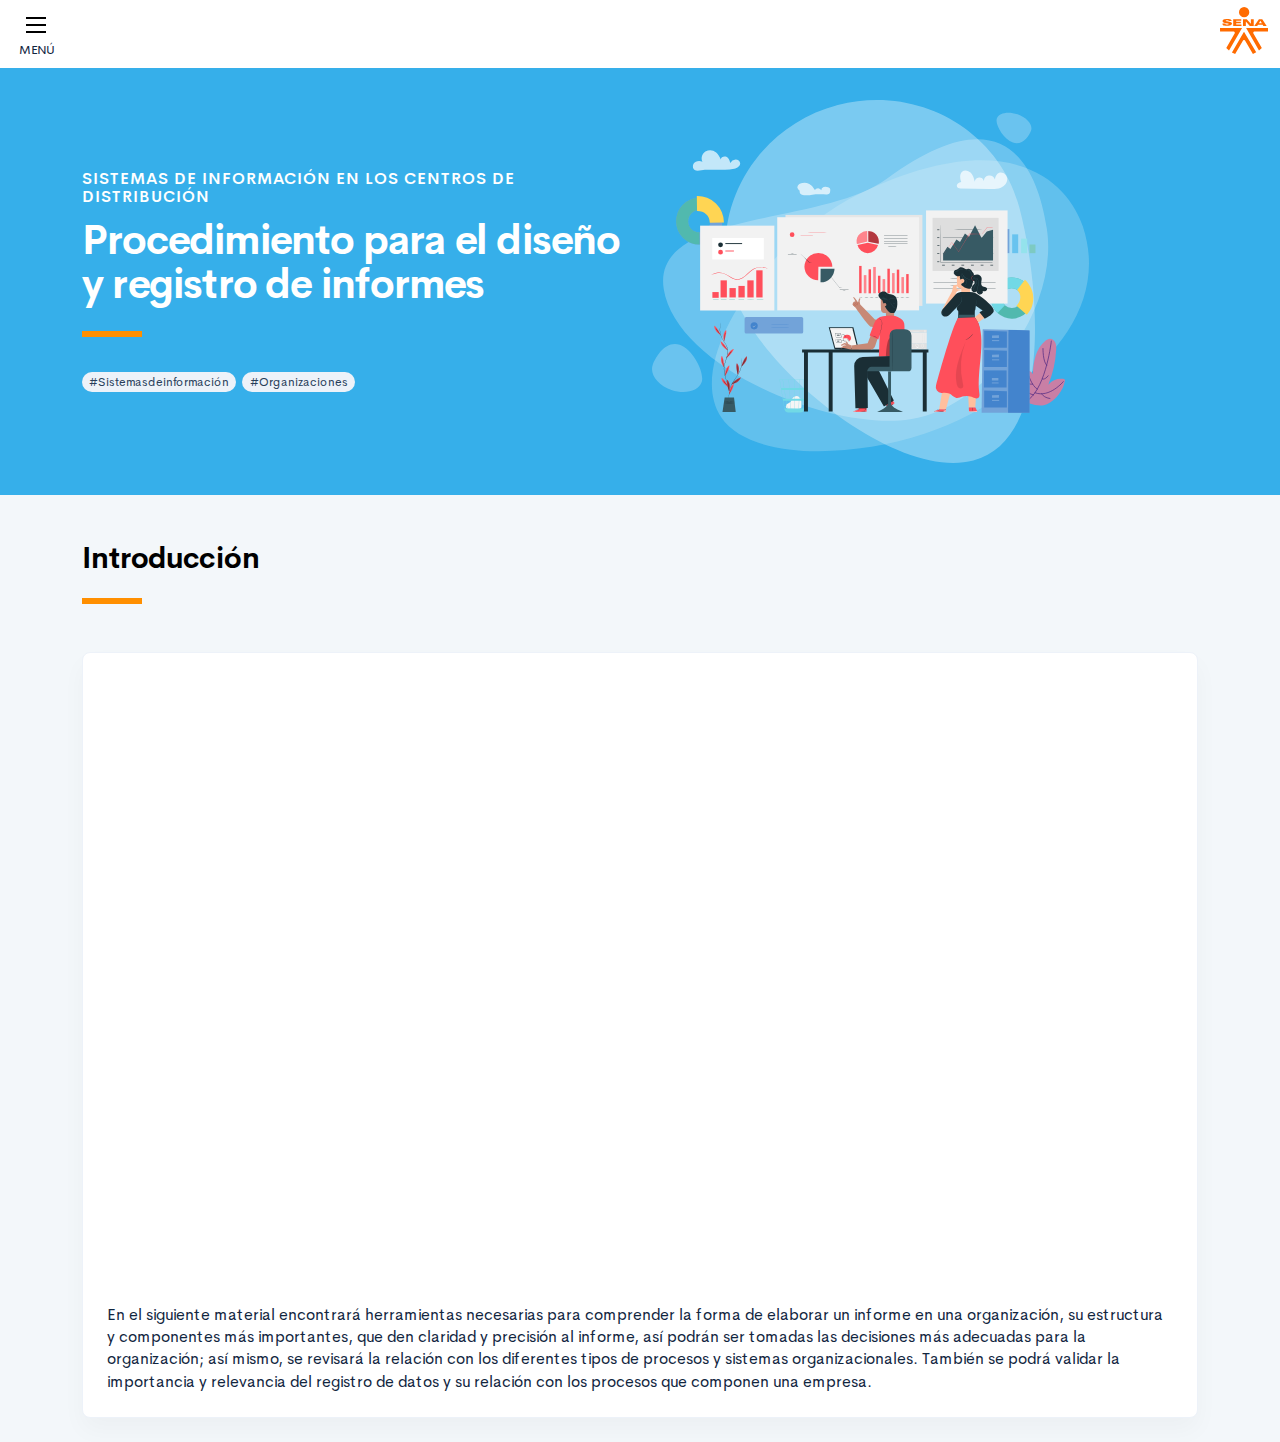
==== commit 697d7d02: "Correcciones repositorio 6" ====
--- a/public/main.html
+++ b/public/main.html
@@ -4,7 +4,7 @@
         <meta charset="UTF-8">
         <meta name="viewport" content="width=device-width, user-scalable=no, initial-scale=1.0, maximum-scale=1.0, minimum-scale=1.0">
         <title>SISTEMAS DE INFORMACIÓN EN LOS CENTROS DE DISTRIBUCIÓN</title>
-        <meta meta name="description" content="Descripción del propósito educativo del componente">
+        <meta meta name="description" content="Procedimiento para el diseño y registro de informes.">
         <link rel="icon" type="image/svg+xml" href="assets/images/logos/senaLogo.svg">
         <link rel="stylesheet" href="assets/fonts/feather/feather.css">
         <link rel="stylesheet" href="assets/fonts/fontawesome/css/font-awesome.css">
--- a/public/assets/css/main.css
+++ b/public/assets/css/main.css
@@ -3,6 +3,6 @@
  * Copyright 2011-2019 The Bootstrap Authors
  * Copyright 2011-2019 Twitter, Inc.
  * Licensed under MIT (https://github.com/twbs/bootstrap/blob/master/LICENSE)
- */:root{--blue: #2C7BE5;--indigo: #727cf5;--purple: #6b5eae;--pink: #ff679b;--red: #E63757;--orange: #fd7e14;--yellow: #F6C343;--green: #00D97E;--teal: #02a8b5;--cyan: #39afd1;--white: #fff;--gray: #95AAC9;--gray-dark: #3B506C;--primary: #12263F;--secondary: #6E84A3;--success: #00A99A;--info: #39afd1;--warning: #ff8f00;--danger: #E63757;--light: #EDF2F9;--dark: #000;--white: #fff;--breakpoint-xs: 0;--breakpoint-sm: 576px;--breakpoint-md: 768px;--breakpoint-lg: 992px;--breakpoint-xl: 1200px;--font-family-sans-serif: "Cerebri Sans", sans-serif;--font-family-monospace: "Courier New", monospace}*,*::before,*::after{box-sizing:border-box}html{font-family:sans-serif;line-height:1.15;-webkit-text-size-adjust:100%;-webkit-tap-highlight-color:rgba(0,0,0,0)}article,aside,figcaption,figure,footer,header,hgroup,main,nav,section{display:block}body{margin:0;font-family:"Cerebri Sans",sans-serif;font-size:.9375rem;font-weight:400;line-height:1.5;color:#12263F;text-align:left;background-color:#F3F7FA}[tabindex="-1"]:focus:not(:focus-visible){outline:0 !important}hr{box-sizing:content-box;height:0;overflow:visible}h1,h2,h3,h4,h5,h6{margin-top:0;margin-bottom:1.125rem}p{margin-top:0;margin-bottom:1rem}abbr[title],abbr[data-original-title]{text-decoration:underline;text-decoration:underline dotted;cursor:help;border-bottom:0;text-decoration-skip-ink:none}address{margin-bottom:1rem;font-style:normal;line-height:inherit}ol,ul,dl{margin-top:0;margin-bottom:1rem}ol ol,ul ul,ol ul,ul ol{margin-bottom:0}dt{font-weight:600}dd{margin-bottom:.5rem;margin-left:0}blockquote{margin:0 0 1rem}b,strong{font-weight:bolder}small{font-size:80%}sub,sup{position:relative;font-size:75%;line-height:0;vertical-align:baseline}sub{bottom:-.25em}sup{top:-.5em}a{color:#2C7BE5;text-decoration:none;background-color:transparent}a:hover{color:#104082;text-decoration:none}a:not([href]){color:inherit;text-decoration:none}a:not([href]):hover{color:inherit;text-decoration:none}pre,code,kbd,samp{font-family:"Courier New",monospace;font-size:1em}pre{margin-top:0;margin-bottom:1rem;overflow:auto}figure{margin:0 0 1rem}img{vertical-align:middle;border-style:none}svg{overflow:hidden;vertical-align:middle}table{border-collapse:collapse}caption{padding-top:1rem;padding-bottom:1rem;color:#95AAC9;text-align:left;caption-side:bottom}th{text-align:inherit}label{display:inline-block;margin-bottom:.5rem}button{border-radius:0}button:focus{outline:1px dotted;outline:5px auto -webkit-focus-ring-color}input,button,select,optgroup,textarea{margin:0;font-family:inherit;font-size:inherit;line-height:inherit}button,input{overflow:visible}button,select{text-transform:none}select{word-wrap:normal}button,[type="button"],[type="reset"],[type="submit"]{-webkit-appearance:button}button:not(:disabled),[type="button"]:not(:disabled),[type="reset"]:not(:disabled),[type="submit"]:not(:disabled){cursor:pointer}button::-moz-focus-inner,[type="button"]::-moz-focus-inner,[type="reset"]::-moz-focus-inner,[type="submit"]::-moz-focus-inner{padding:0;border-style:none}input[type="radio"],input[type="checkbox"]{box-sizing:border-box;padding:0}input[type="date"],input[type="time"],input[type="datetime-local"],input[type="month"]{-webkit-appearance:listbox}textarea{overflow:auto;resize:vertical}fieldset{min-width:0;padding:0;margin:0;border:0}legend{display:block;width:100%;max-width:100%;padding:0;margin-bottom:.5rem;font-size:1.5rem;line-height:inherit;color:inherit;white-space:normal}progress{vertical-align:baseline}[type="number"]::-webkit-inner-spin-button,[type="number"]::-webkit-outer-spin-button{height:auto}[type="search"]{outline-offset:-2px;-webkit-appearance:none}[type="search"]::-webkit-search-decoration{-webkit-appearance:none}::-webkit-file-upload-button{font:inherit;-webkit-appearance:button}output{display:inline-block}summary{display:list-item;cursor:pointer}template{display:none}[hidden]{display:none !important}h1,h2,h3,h4,h5,h6,.h1,.h2,.h3,.h4,.h5,.h6{margin-bottom:1.125rem;font-weight:500;line-height:1.1}h1,.h1{font-size:1.625rem}h2,.h2{font-size:1.25rem}h3,.h3{font-size:1.0625rem}h4,.h4{font-size:.9375rem}h5,.h5{font-size:.8125rem}h6,.h6{font-size:.625rem}.lead{font-size:1.17188rem;font-weight:300}.display-1{font-size:4rem;font-weight:600;line-height:1.1}.display-2{font-size:3.25rem;font-weight:600;line-height:1.1}.display-3{font-size:2.625rem;font-weight:600;line-height:1.1}.display-4{font-size:2rem;font-weight:600;line-height:1.1}hr{margin-top:1rem;margin-bottom:1rem;border:0;border-top:1px solid #E3EBF6}small,.small{font-size:.8125rem;font-weight:400}mark,.mark{padding:.2em;background-color:#fcf8e3}.list-unstyled{padding-left:0;list-style:none}.list-inline{padding-left:0;list-style:none}.list-inline-item{display:inline-block}.list-inline-item:not(:last-child){margin-right:6px}.initialism{font-size:90%;text-transform:uppercase}.blockquote{margin-bottom:1.5rem;font-size:1.17188rem}.blockquote-footer{display:block;font-size:.8125rem;color:#95AAC9}.blockquote-footer::before{content:"\2014\00A0"}.img-fluid{max-width:100%;height:auto}.img-thumbnail{padding:.25rem;background-color:#F3F7FA;border:1px solid #E3EBF6;border-radius:.375rem;max-width:100%;height:auto}.figure{display:inline-block}.figure-img{margin-bottom:.75rem;line-height:1}.figure-caption{font-size:.8125rem;color:#95AAC9}code{font-size:87.5%;color:#2C7BE5;word-wrap:break-word}a>code{color:inherit}kbd{padding:.2rem .4rem;font-size:87.5%;color:#fff;background-color:#283E59;border-radius:.25rem}kbd kbd{padding:0;font-size:100%;font-weight:600}pre{display:block;font-size:87.5%;color:#283E59}pre code{font-size:inherit;color:inherit;word-break:normal}.pre-scrollable{max-height:340px;overflow-y:scroll}.container{width:100%;padding-right:12px;padding-left:12px;margin-right:auto;margin-left:auto}@media (min-width: 576px){.container{max-width:540px}}@media (min-width: 768px){.container{max-width:720px}}@media (min-width: 992px){.container{max-width:960px}}@media (min-width: 1200px){.container{max-width:1140px}}.container-fluid,.container-sm,.container-md,.container-lg,.container-xl{width:100%;padding-right:12px;padding-left:12px;margin-right:auto;margin-left:auto}@media (min-width: 576px){.container,.container-sm{max-width:540px}}@media (min-width: 768px){.container,.container-sm,.container-md{max-width:720px}}@media (min-width: 992px){.container,.container-sm,.container-md,.container-lg{max-width:960px}}@media (min-width: 1200px){.container,.container-sm,.container-md,.container-lg,.container-xl{max-width:1140px}}.row{display:flex;flex-wrap:wrap;margin-right:-12px;margin-left:-12px}.no-gutters{margin-right:0;margin-left:0}.no-gutters>.col,.no-gutters>[class*="col-"]{padding-right:0;padding-left:0}.col-1,.col-2,.col-3,.col-4,.col-5,.col-6,.col-7,.col-8,.col-9,.col-10,.col-11,.col-12,.col,.col-auto,.col-sm-1,.col-sm-2,.col-sm-3,.col-sm-4,.col-sm-5,.col-sm-6,.col-sm-7,.col-sm-8,.col-sm-9,.col-sm-10,.col-sm-11,.col-sm-12,.col-sm,.col-sm-auto,.col-md-1,.col-md-2,.col-md-3,.col-md-4,.col-md-5,.col-md-6,.col-md-7,.col-md-8,.col-md-9,.col-md-10,.col-md-11,.col-md-12,.col-md,.col-md-auto,.col-lg-1,.col-lg-2,.col-lg-3,.col-lg-4,.col-lg-5,.col-lg-6,.col-lg-7,.col-lg-8,.col-lg-9,.col-lg-10,.col-lg-11,.col-lg-12,.col-lg,.col-lg-auto,.col-xl-1,.col-xl-2,.col-xl-3,.col-xl-4,.col-xl-5,.col-xl-6,.col-xl-7,.col-xl-8,.col-xl-9,.col-xl-10,.col-xl-11,.col-xl-12,.col-xl,.col-xl-auto{position:relative;width:100%;padding-right:12px;padding-left:12px}.col{flex-basis:0;flex-grow:1;max-width:100%}.row-cols-1>*{flex:0 0 100%;max-width:100%}.row-cols-2>*{flex:0 0 50%;max-width:50%}.row-cols-3>*{flex:0 0 33.33333%;max-width:33.33333%}.row-cols-4>*{flex:0 0 25%;max-width:25%}.row-cols-5>*{flex:0 0 20%;max-width:20%}.row-cols-6>*{flex:0 0 16.66667%;max-width:16.66667%}.col-auto{flex:0 0 auto;width:auto;max-width:100%}.col-1{flex:0 0 8.33333%;max-width:8.33333%}.col-2{flex:0 0 16.66667%;max-width:16.66667%}.col-3{flex:0 0 25%;max-width:25%}.col-4{flex:0 0 33.33333%;max-width:33.33333%}.col-5{flex:0 0 41.66667%;max-width:41.66667%}.col-6{flex:0 0 50%;max-width:50%}.col-7{flex:0 0 58.33333%;max-width:58.33333%}.col-8{flex:0 0 66.66667%;max-width:66.66667%}.col-9{flex:0 0 75%;max-width:75%}.col-10{flex:0 0 83.33333%;max-width:83.33333%}.col-11{flex:0 0 91.66667%;max-width:91.66667%}.col-12{flex:0 0 100%;max-width:100%}.order-first{order:-1}.order-last{order:13}.order-0{order:0}.order-1{order:1}.order-2{order:2}.order-3{order:3}.order-4{order:4}.order-5{order:5}.order-6{order:6}.order-7{order:7}.order-8{order:8}.order-9{order:9}.order-10{order:10}.order-11{order:11}.order-12{order:12}.offset-1{margin-left:8.33333%}.offset-2{margin-left:16.66667%}.offset-3{margin-left:25%}.offset-4{margin-left:33.33333%}.offset-5{margin-left:41.66667%}.offset-6{margin-left:50%}.offset-7{margin-left:58.33333%}.offset-8{margin-left:66.66667%}.offset-9{margin-left:75%}.offset-10{margin-left:83.33333%}.offset-11{margin-left:91.66667%}@media (min-width: 576px){.col-sm{flex-basis:0;flex-grow:1;max-width:100%}.row-cols-sm-1>*{flex:0 0 100%;max-width:100%}.row-cols-sm-2>*{flex:0 0 50%;max-width:50%}.row-cols-sm-3>*{flex:0 0 33.33333%;max-width:33.33333%}.row-cols-sm-4>*{flex:0 0 25%;max-width:25%}.row-cols-sm-5>*{flex:0 0 20%;max-width:20%}.row-cols-sm-6>*{flex:0 0 16.66667%;max-width:16.66667%}.col-sm-auto{flex:0 0 auto;width:auto;max-width:100%}.col-sm-1{flex:0 0 8.33333%;max-width:8.33333%}.col-sm-2{flex:0 0 16.66667%;max-width:16.66667%}.col-sm-3{flex:0 0 25%;max-width:25%}.col-sm-4{flex:0 0 33.33333%;max-width:33.33333%}.col-sm-5{flex:0 0 41.66667%;max-width:41.66667%}.col-sm-6{flex:0 0 50%;max-width:50%}.col-sm-7{flex:0 0 58.33333%;max-width:58.33333%}.col-sm-8{flex:0 0 66.66667%;max-width:66.66667%}.col-sm-9{flex:0 0 75%;max-width:75%}.col-sm-10{flex:0 0 83.33333%;max-width:83.33333%}.col-sm-11{flex:0 0 91.66667%;max-width:91.66667%}.col-sm-12{flex:0 0 100%;max-width:100%}.order-sm-first{order:-1}.order-sm-last{order:13}.order-sm-0{order:0}.order-sm-1{order:1}.order-sm-2{order:2}.order-sm-3{order:3}.order-sm-4{order:4}.order-sm-5{order:5}.order-sm-6{order:6}.order-sm-7{order:7}.order-sm-8{order:8}.order-sm-9{order:9}.order-sm-10{order:10}.order-sm-11{order:11}.order-sm-12{order:12}.offset-sm-0{margin-left:0}.offset-sm-1{margin-left:8.33333%}.offset-sm-2{margin-left:16.66667%}.offset-sm-3{margin-left:25%}.offset-sm-4{margin-left:33.33333%}.offset-sm-5{margin-left:41.66667%}.offset-sm-6{margin-left:50%}.offset-sm-7{margin-left:58.33333%}.offset-sm-8{margin-left:66.66667%}.offset-sm-9{margin-left:75%}.offset-sm-10{margin-left:83.33333%}.offset-sm-11{margin-left:91.66667%}}@media (min-width: 768px){.col-md{flex-basis:0;flex-grow:1;max-width:100%}.row-cols-md-1>*{flex:0 0 100%;max-width:100%}.row-cols-md-2>*{flex:0 0 50%;max-width:50%}.row-cols-md-3>*{flex:0 0 33.33333%;max-width:33.33333%}.row-cols-md-4>*{flex:0 0 25%;max-width:25%}.row-cols-md-5>*{flex:0 0 20%;max-width:20%}.row-cols-md-6>*{flex:0 0 16.66667%;max-width:16.66667%}.col-md-auto{flex:0 0 auto;width:auto;max-width:100%}.col-md-1{flex:0 0 8.33333%;max-width:8.33333%}.col-md-2{flex:0 0 16.66667%;max-width:16.66667%}.col-md-3{flex:0 0 25%;max-width:25%}.col-md-4{flex:0 0 33.33333%;max-width:33.33333%}.col-md-5{flex:0 0 41.66667%;max-width:41.66667%}.col-md-6{flex:0 0 50%;max-width:50%}.col-md-7{flex:0 0 58.33333%;max-width:58.33333%}.col-md-8{flex:0 0 66.66667%;max-width:66.66667%}.col-md-9{flex:0 0 75%;max-width:75%}.col-md-10{flex:0 0 83.33333%;max-width:83.33333%}.col-md-11{flex:0 0 91.66667%;max-width:91.66667%}.col-md-12{flex:0 0 100%;max-width:100%}.order-md-first{order:-1}.order-md-last{order:13}.order-md-0{order:0}.order-md-1{order:1}.order-md-2{order:2}.order-md-3{order:3}.order-md-4{order:4}.order-md-5{order:5}.order-md-6{order:6}.order-md-7{order:7}.order-md-8{order:8}.order-md-9{order:9}.order-md-10{order:10}.order-md-11{order:11}.order-md-12{order:12}.offset-md-0{margin-left:0}.offset-md-1{margin-left:8.33333%}.offset-md-2{margin-left:16.66667%}.offset-md-3{margin-left:25%}.offset-md-4{margin-left:33.33333%}.offset-md-5{margin-left:41.66667%}.offset-md-6{margin-left:50%}.offset-md-7{margin-left:58.33333%}.offset-md-8{margin-left:66.66667%}.offset-md-9{margin-left:75%}.offset-md-10{margin-left:83.33333%}.offset-md-11{margin-left:91.66667%}}@media (min-width: 992px){.col-lg{flex-basis:0;flex-grow:1;max-width:100%}.row-cols-lg-1>*{flex:0 0 100%;max-width:100%}.row-cols-lg-2>*{flex:0 0 50%;max-width:50%}.row-cols-lg-3>*{flex:0 0 33.33333%;max-width:33.33333%}.row-cols-lg-4>*{flex:0 0 25%;max-width:25%}.row-cols-lg-5>*{flex:0 0 20%;max-width:20%}.row-cols-lg-6>*{flex:0 0 16.66667%;max-width:16.66667%}.col-lg-auto{flex:0 0 auto;width:auto;max-width:100%}.col-lg-1{flex:0 0 8.33333%;max-width:8.33333%}.col-lg-2{flex:0 0 16.66667%;max-width:16.66667%}.col-lg-3{flex:0 0 25%;max-width:25%}.col-lg-4{flex:0 0 33.33333%;max-width:33.33333%}.col-lg-5{flex:0 0 41.66667%;max-width:41.66667%}.col-lg-6{flex:0 0 50%;max-width:50%}.col-lg-7{flex:0 0 58.33333%;max-width:58.33333%}.col-lg-8{flex:0 0 66.66667%;max-width:66.66667%}.col-lg-9{flex:0 0 75%;max-width:75%}.col-lg-10{flex:0 0 83.33333%;max-width:83.33333%}.col-lg-11{flex:0 0 91.66667%;max-width:91.66667%}.col-lg-12{flex:0 0 100%;max-width:100%}.order-lg-first{order:-1}.order-lg-last{order:13}.order-lg-0{order:0}.order-lg-1{order:1}.order-lg-2{order:2}.order-lg-3{order:3}.order-lg-4{order:4}.order-lg-5{order:5}.order-lg-6{order:6}.order-lg-7{order:7}.order-lg-8{order:8}.order-lg-9{order:9}.order-lg-10{order:10}.order-lg-11{order:11}.order-lg-12{order:12}.offset-lg-0{margin-left:0}.offset-lg-1{margin-left:8.33333%}.offset-lg-2{margin-left:16.66667%}.offset-lg-3{margin-left:25%}.offset-lg-4{margin-left:33.33333%}.offset-lg-5{margin-left:41.66667%}.offset-lg-6{margin-left:50%}.offset-lg-7{margin-left:58.33333%}.offset-lg-8{margin-left:66.66667%}.offset-lg-9{margin-left:75%}.offset-lg-10{margin-left:83.33333%}.offset-lg-11{margin-left:91.66667%}}@media (min-width: 1200px){.col-xl{flex-basis:0;flex-grow:1;max-width:100%}.row-cols-xl-1>*{flex:0 0 100%;max-width:100%}.row-cols-xl-2>*{flex:0 0 50%;max-width:50%}.row-cols-xl-3>*{flex:0 0 33.33333%;max-width:33.33333%}.row-cols-xl-4>*{flex:0 0 25%;max-width:25%}.row-cols-xl-5>*{flex:0 0 20%;max-width:20%}.row-cols-xl-6>*{flex:0 0 16.66667%;max-width:16.66667%}.col-xl-auto{flex:0 0 auto;width:auto;max-width:100%}.col-xl-1{flex:0 0 8.33333%;max-width:8.33333%}.col-xl-2{flex:0 0 16.66667%;max-width:16.66667%}.col-xl-3{flex:0 0 25%;max-width:25%}.col-xl-4{flex:0 0 33.33333%;max-width:33.33333%}.col-xl-5{flex:0 0 41.66667%;max-width:41.66667%}.col-xl-6{flex:0 0 50%;max-width:50%}.col-xl-7{flex:0 0 58.33333%;max-width:58.33333%}.col-xl-8{flex:0 0 66.66667%;max-width:66.66667%}.col-xl-9{flex:0 0 75%;max-width:75%}.col-xl-10{flex:0 0 83.33333%;max-width:83.33333%}.col-xl-11{flex:0 0 91.66667%;max-width:91.66667%}.col-xl-12{flex:0 0 100%;max-width:100%}.order-xl-first{order:-1}.order-xl-last{order:13}.order-xl-0{order:0}.order-xl-1{order:1}.order-xl-2{order:2}.order-xl-3{order:3}.order-xl-4{order:4}.order-xl-5{order:5}.order-xl-6{order:6}.order-xl-7{order:7}.order-xl-8{order:8}.order-xl-9{order:9}.order-xl-10{order:10}.order-xl-11{order:11}.order-xl-12{order:12}.offset-xl-0{margin-left:0}.offset-xl-1{margin-left:8.33333%}.offset-xl-2{margin-left:16.66667%}.offset-xl-3{margin-left:25%}.offset-xl-4{margin-left:33.33333%}.offset-xl-5{margin-left:41.66667%}.offset-xl-6{margin-left:50%}.offset-xl-7{margin-left:58.33333%}.offset-xl-8{margin-left:66.66667%}.offset-xl-9{margin-left:75%}.offset-xl-10{margin-left:83.33333%}.offset-xl-11{margin-left:91.66667%}}.table{width:100%;margin-bottom:1.5rem;color:#12263F}.table th,.table td{padding:1rem;vertical-align:top;border-top:1px solid #EDF2F9}.table thead th{vertical-align:bottom;border-bottom:2px solid #EDF2F9}.table tbody+tbody{border-top:2px solid #EDF2F9}.table-sm th,.table-sm td{padding:1rem}.table-bordered{border:1px solid #EDF2F9}.table-bordered th,.table-bordered td{border:1px solid #EDF2F9}.table-bordered thead th,.table-bordered thead td{border-bottom-width:2px}.table-borderless th,.table-borderless td,.table-borderless thead th,.table-borderless tbody+tbody{border:0}.table-striped tbody tr:nth-of-type(even){background-color:#F9FBFD}.table-hover tbody tr:hover{color:#12263F;background-color:#F9FBFD}.table-primary,.table-primary>th,.table-primary>td{background-color:#bdc2c9}.table-primary th,.table-primary td,.table-primary thead th,.table-primary tbody+tbody{border-color:#848e9b}.table-hover .table-primary:hover{background-color:#afb5be}.table-hover .table-primary:hover>td,.table-hover .table-primary:hover>th{background-color:#afb5be}.table-secondary,.table-secondary>th,.table-secondary>td{background-color:#d6dde5}.table-secondary th,.table-secondary td,.table-secondary thead th,.table-secondary tbody+tbody{border-color:#b4bfcf}.table-hover .table-secondary:hover{background-color:#c6d0db}.table-hover .table-secondary:hover>td,.table-hover .table-secondary:hover>th{background-color:#c6d0db}.table-success,.table-success>th,.table-success>td{background-color:#b8e7e3}.table-success th,.table-success td,.table-success thead th,.table-success tbody+tbody{border-color:#7ad2ca}.table-hover .table-success:hover{background-color:#a5e1db}.table-hover .table-success:hover>td,.table-hover .table-success:hover>th{background-color:#a5e1db}.table-info,.table-info>th,.table-info>td{background-color:#c8e9f2}.table-info th,.table-info td,.table-info thead th,.table-info tbody+tbody{border-color:#98d5e7}.table-hover .table-info:hover{background-color:#b3e1ed}.table-hover .table-info:hover>td,.table-hover .table-info:hover>th{background-color:#b3e1ed}.table-warning,.table-warning>th,.table-warning>td{background-color:#ffe0b8}.table-warning th,.table-warning td,.table-warning thead th,.table-warning tbody+tbody{border-color:#ffc57a}.table-hover .table-warning:hover{background-color:#ffd59f}.table-hover .table-warning:hover>td,.table-hover .table-warning:hover>th{background-color:#ffd59f}.table-danger,.table-danger>th,.table-danger>td{background-color:#f8c7d0}.table-danger th,.table-danger td,.table-danger thead th,.table-danger tbody+tbody{border-color:#f297a8}.table-hover .table-danger:hover{background-color:#f5b0bd}.table-hover .table-danger:hover>td,.table-hover .table-danger:hover>th{background-color:#f5b0bd}.table-light,.table-light>th,.table-light>td{background-color:#fafbfd}.table-light th,.table-light td,.table-light thead th,.table-light tbody+tbody{border-color:#f6f8fc}.table-hover .table-light:hover{background-color:#e8ecf6}.table-hover .table-light:hover>td,.table-hover .table-light:hover>th{background-color:#e8ecf6}.table-dark,.table-dark>th,.table-dark>td{background-color:#b8b8b8}.table-dark th,.table-dark td,.table-dark thead th,.table-dark tbody+tbody{border-color:#7a7a7a}.table-hover .table-dark:hover{background-color:#ababab}.table-hover .table-dark:hover>td,.table-hover .table-dark:hover>th{background-color:#ababab}.table-white,.table-white>th,.table-white>td{background-color:#fff}.table-white th,.table-white td,.table-white thead th,.table-white tbody+tbody{border-color:#fff}.table-hover .table-white:hover{background-color:#f2f2f2}.table-hover .table-white:hover>td,.table-hover .table-white:hover>th{background-color:#f2f2f2}.table-active,.table-active>th,.table-active>td{background-color:#F9FBFD}.table-hover .table-active:hover{background-color:#e6eef7}.table-hover .table-active:hover>td,.table-hover .table-active:hover>th{background-color:#e6eef7}.table .thead-dark th{color:#fff;background-color:#3B506C;border-color:#496285}.table .thead-light th{color:#95AAC9;background-color:#F9FBFD;border-color:#EDF2F9}.table-dark{color:#fff;background-color:#3B506C}.table-dark th,.table-dark td,.table-dark thead th{border-color:#496285}.table-dark.table-bordered{border:0}.table-dark.table-striped tbody tr:nth-of-type(even){background-color:rgba(255,255,255,0.05)}.table-dark.table-hover tbody tr:hover{color:#fff;background-color:rgba(255,255,255,0.075)}@media (max-width: 575.98px){.table-responsive-sm{display:block;width:100%;overflow-x:auto;-webkit-overflow-scrolling:touch}.table-responsive-sm>.table-bordered{border:0}}@media (max-width: 767.98px){.table-responsive-md{display:block;width:100%;overflow-x:auto;-webkit-overflow-scrolling:touch}.table-responsive-md>.table-bordered{border:0}}@media (max-width: 991.98px){.table-responsive-lg{display:block;width:100%;overflow-x:auto;-webkit-overflow-scrolling:touch}.table-responsive-lg>.table-bordered{border:0}}@media (max-width: 1199.98px){.table-responsive-xl{display:block;width:100%;overflow-x:auto;-webkit-overflow-scrolling:touch}.table-responsive-xl>.table-bordered{border:0}}.table-responsive{display:block;width:100%;overflow-x:auto;-webkit-overflow-scrolling:touch}.table-responsive>.table-bordered{border:0}.form-control{display:block;width:100%;height:calc(1.5em + 1rem + 2px);padding:.5rem .75rem;font-size:.9375rem;font-weight:400;line-height:1.5;color:#12263F;background-color:#fff;background-clip:padding-box;border:1px solid #D2DDEC;border-radius:.375rem;transition:border-color 0.15s ease-in-out,box-shadow 0.15s ease-in-out}@media (prefers-reduced-motion: reduce){.form-control{transition:none}}.form-control::-ms-expand{background-color:transparent;border:0}.form-control:-moz-focusring{color:transparent;text-shadow:0 0 0 #12263F}.form-control:focus{color:#12263F;background-color:#fff;border-color:#12263F;outline:0;box-shadow:rgba(0,0,0,0)}.form-control::placeholder{color:#B1C2D9;opacity:1}.form-control:disabled,.form-control[readonly]{background-color:#fff;opacity:1}select.form-control:focus::-ms-value{color:#12263F;background-color:#fff}.form-control-file,.form-control-range{display:block;width:100%}.col-form-label{padding-top:calc(.5rem + 1px);padding-bottom:calc(.5rem + 1px);margin-bottom:0;font-size:inherit;line-height:1.5}.col-form-label-lg{padding-top:calc(.75rem + 1px);padding-bottom:calc(.75rem + 1px);font-size:.9375rem;line-height:1.5}.col-form-label-sm{padding-top:calc(.125rem + 1px);padding-bottom:calc(.125rem + 1px);font-size:.8125rem;line-height:1.75}.form-control-plaintext{display:block;width:100%;padding:.5rem 0;margin-bottom:0;font-size:.9375rem;line-height:1.5;color:#12263F;background-color:transparent;border:solid transparent;border-width:1px 0}.form-control-plaintext.form-control-sm,.form-control-plaintext.form-control-lg{padding-right:0;padding-left:0}.form-control-sm{height:calc(1.75em + .25rem + 2px);padding:.125rem .5rem;font-size:.8125rem;line-height:1.75;border-radius:.25rem}.form-control-lg{height:calc(1.5em + 1.5rem + 2px);padding:.75rem 1.25rem;font-size:.9375rem;line-height:1.5;border-radius:.5rem}select.form-control[size],select.form-control[multiple]{height:auto}textarea.form-control{height:auto}.form-group{margin-bottom:1.375rem}.form-text{display:block;margin-top:.25rem}.form-row{display:flex;flex-wrap:wrap;margin-right:-5px;margin-left:-5px}.form-row>.col,.form-row>[class*="col-"]{padding-right:5px;padding-left:5px}.form-check{position:relative;display:block;padding-left:1.25rem}.form-check-input{position:absolute;margin-top:.3rem;margin-left:-1.25rem}.form-check-input[disabled] ~ .form-check-label,.form-check-input:disabled ~ .form-check-label{color:#95AAC9}.form-check-label{margin-bottom:0}.form-check-inline{display:inline-flex;align-items:center;padding-left:0;margin-right:.75rem}.form-check-inline .form-check-input{position:static;margin-top:0;margin-right:.3125rem;margin-left:0}.valid-feedback{display:none;width:100%;margin-top:.25rem;font-size:.8125rem;color:#00A99A}.valid-tooltip{position:absolute;top:100%;z-index:5;display:none;max-width:100%;padding:.25rem .5rem;margin-top:.1rem;font-size:.8125rem;line-height:1.5;color:#fff;background-color:#00a99a;border-radius:.375rem}.was-validated :valid ~ .valid-feedback,.was-validated :valid ~ .valid-tooltip,.is-valid ~ .valid-feedback,.is-valid ~ .valid-tooltip{display:block}.was-validated .form-control:valid,.form-control.is-valid{border-color:#00A99A}.was-validated .form-control:valid:focus,.form-control.is-valid:focus{border-color:#00A99A;box-shadow:0 0 0 .15rem rgba(0,169,154,0.25)}.was-validated .custom-select:valid,.custom-select.is-valid{border-color:#00A99A}.was-validated .custom-select:valid:focus,.custom-select.is-valid:focus{border-color:#00A99A;box-shadow:0 0 0 .15rem rgba(0,169,154,0.25)}.was-validated .form-check-input:valid ~ .form-check-label,.form-check-input.is-valid ~ .form-check-label{color:#00A99A}.was-validated .form-check-input:valid ~ .valid-feedback,.was-validated .form-check-input:valid ~ .valid-tooltip,.form-check-input.is-valid ~ .valid-feedback,.form-check-input.is-valid ~ .valid-tooltip{display:block}.was-validated .custom-control-input:valid ~ .custom-control-label,.custom-control-input.is-valid ~ .custom-control-label{color:#00A99A}.was-validated .custom-control-input:valid ~ .custom-control-label::before,.custom-control-input.is-valid ~ .custom-control-label::before{border-color:#00A99A}.was-validated .custom-control-input:valid:checked ~ .custom-control-label::before,.custom-control-input.is-valid:checked ~ .custom-control-label::before{border-color:#00dcc8;background-color:#00dcc8}.was-validated .custom-control-input:valid:focus ~ .custom-control-label::before,.custom-control-input.is-valid:focus ~ .custom-control-label::before{box-shadow:0 0 0 .15rem rgba(0,169,154,0.25)}.was-validated .custom-control-input:valid:focus:not(:checked) ~ .custom-control-label::before,.custom-control-input.is-valid:focus:not(:checked) ~ .custom-control-label::before{border-color:#00A99A}.was-validated .custom-file-input:valid ~ .custom-file-label,.custom-file-input.is-valid ~ .custom-file-label{border-color:#00A99A}.was-validated .custom-file-input:valid:focus ~ .custom-file-label,.custom-file-input.is-valid:focus ~ .custom-file-label{border-color:#00A99A;box-shadow:0 0 0 .15rem rgba(0,169,154,0.25)}.invalid-feedback{display:none;width:100%;margin-top:.25rem;font-size:.8125rem;color:#E63757}.invalid-tooltip{position:absolute;top:100%;z-index:5;display:none;max-width:100%;padding:.25rem .5rem;margin-top:.1rem;font-size:.8125rem;line-height:1.5;color:#fff;background-color:#e63757;border-radius:.375rem}.was-validated :invalid ~ .invalid-feedback,.was-validated :invalid ~ .invalid-tooltip,.is-invalid ~ .invalid-feedback,.is-invalid ~ .invalid-tooltip{display:block}.was-validated .form-control:invalid,.form-control.is-invalid{border-color:#E63757}.was-validated .form-control:invalid:focus,.form-control.is-invalid:focus{border-color:#E63757;box-shadow:0 0 0 .15rem rgba(230,55,87,0.25)}.was-validated .custom-select:invalid,.custom-select.is-invalid{border-color:#E63757}.was-validated .custom-select:invalid:focus,.custom-select.is-invalid:focus{border-color:#E63757;box-shadow:0 0 0 .15rem rgba(230,55,87,0.25)}.was-validated .form-check-input:invalid ~ .form-check-label,.form-check-input.is-invalid ~ .form-check-label{color:#E63757}.was-validated .form-check-input:invalid ~ .invalid-feedback,.was-validated .form-check-input:invalid ~ .invalid-tooltip,.form-check-input.is-invalid ~ .invalid-feedback,.form-check-input.is-invalid ~ .invalid-tooltip{display:block}.was-validated .custom-control-input:invalid ~ .custom-control-label,.custom-control-input.is-invalid ~ .custom-control-label{color:#E63757}.was-validated .custom-control-input:invalid ~ .custom-control-label::before,.custom-control-input.is-invalid ~ .custom-control-label::before{border-color:#E63757}.was-validated .custom-control-input:invalid:checked ~ .custom-control-label::before,.custom-control-input.is-invalid:checked ~ .custom-control-label::before{border-color:#ec647d;background-color:#ec647d}.was-validated .custom-control-input:invalid:focus ~ .custom-control-label::before,.custom-control-input.is-invalid:focus ~ .custom-control-label::before{box-shadow:0 0 0 .15rem rgba(230,55,87,0.25)}.was-validated .custom-control-input:invalid:focus:not(:checked) ~ .custom-control-label::before,.custom-control-input.is-invalid:focus:not(:checked) ~ .custom-control-label::before{border-color:#E63757}.was-validated .custom-file-input:invalid ~ .custom-file-label,.custom-file-input.is-invalid ~ .custom-file-label{border-color:#E63757}.was-validated .custom-file-input:invalid:focus ~ .custom-file-label,.custom-file-input.is-invalid:focus ~ .custom-file-label{border-color:#E63757;box-shadow:0 0 0 .15rem rgba(230,55,87,0.25)}.form-inline{display:flex;flex-flow:row wrap;align-items:center}.form-inline .form-check{width:100%}@media (min-width: 576px){.form-inline label{display:flex;align-items:center;justify-content:center;margin-bottom:0}.form-inline .form-group{display:flex;flex:0 0 auto;flex-flow:row wrap;align-items:center;margin-bottom:0}.form-inline .form-control{display:inline-block;width:auto;vertical-align:middle}.form-inline .form-control-plaintext{display:inline-block}.form-inline .input-group,.form-inline .custom-select{width:auto}.form-inline .form-check{display:flex;align-items:center;justify-content:center;width:auto;padding-left:0}.form-inline .form-check-input{position:relative;flex-shrink:0;margin-top:0;margin-right:.25rem;margin-left:0}.form-inline .custom-control{align-items:center;justify-content:center}.form-inline .custom-control-label{margin-bottom:0}}.btn{display:inline-block;font-weight:400;color:#12263F;text-align:center;vertical-align:middle;cursor:pointer;user-select:none;background-color:transparent;border:1px solid transparent;padding:.5rem .75rem;font-size:.9375rem;line-height:1.5;border-radius:.375rem;transition:color 0.15s ease-in-out,background-color 0.15s ease-in-out,border-color 0.15s ease-in-out,box-shadow 0.15s ease-in-out}@media (prefers-reduced-motion: reduce){.btn{transition:none}}.btn:hover{color:#12263F;text-decoration:none}.btn:focus,.btn.focus{outline:0;box-shadow:0 0 0 .15rem rgba(18,38,63,0.25)}.btn.disabled,.btn:disabled{opacity:.65}a.btn.disabled,fieldset:disabled a.btn{pointer-events:none}.btn-primary{color:#fff;background-color:#12263F;border-color:#12263F}.btn-primary:hover{color:#fff;background-color:#0a1421;border-color:#070e17}.btn-primary:focus,.btn-primary.focus{color:#fff;background-color:#0a1421;border-color:#070e17;box-shadow:0 0 0 .15rem rgba(54,71,92,0.5)}.btn-primary.disabled,.btn-primary:disabled{color:#fff;background-color:#12263F;border-color:#12263F}.btn-primary:not(:disabled):not(.disabled):active,.btn-primary:not(:disabled):not(.disabled).active,.show>.btn-primary.dropdown-toggle{color:#fff;background-color:#070e17;border-color:#04080d}.btn-primary:not(:disabled):not(.disabled):active:focus,.btn-primary:not(:disabled):not(.disabled).active:focus,.show>.btn-primary.dropdown-toggle:focus{box-shadow:0 0 0 .15rem rgba(54,71,92,0.5)}.btn-secondary{color:#fff;background-color:#6E84A3;border-color:#6E84A3}.btn-secondary:hover{color:#fff;background-color:#5b7190;border-color:#566b88}.btn-secondary:focus,.btn-secondary.focus{color:#fff;background-color:#5b7190;border-color:#566b88;box-shadow:0 0 0 .15rem rgba(132,150,177,0.5)}.btn-secondary.disabled,.btn-secondary:disabled{color:#fff;background-color:#6E84A3;border-color:#6E84A3}.btn-secondary:not(:disabled):not(.disabled):active,.btn-secondary:not(:disabled):not(.disabled).active,.show>.btn-secondary.dropdown-toggle{color:#fff;background-color:#566b88;border-color:#516580}.btn-secondary:not(:disabled):not(.disabled):active:focus,.btn-secondary:not(:disabled):not(.disabled).active:focus,.show>.btn-secondary.dropdown-toggle:focus{box-shadow:0 0 0 .15rem rgba(132,150,177,0.5)}.btn-success{color:#fff;background-color:#00A99A;border-color:#00A99A}.btn-success:hover{color:#fff;background-color:#008377;border-color:#00766c}.btn-success:focus,.btn-success.focus{color:#fff;background-color:#008377;border-color:#00766c;box-shadow:0 0 0 .15rem rgba(38,182,169,0.5)}.btn-success.disabled,.btn-success:disabled{color:#fff;background-color:#00A99A;border-color:#00A99A}.btn-success:not(:disabled):not(.disabled):active,.btn-success:not(:disabled):not(.disabled).active,.show>.btn-success.dropdown-toggle{color:#fff;background-color:#00766c;border-color:#006960}.btn-success:not(:disabled):not(.disabled):active:focus,.btn-success:not(:disabled):not(.disabled).active:focus,.show>.btn-success.dropdown-toggle:focus{box-shadow:0 0 0 .15rem rgba(38,182,169,0.5)}.btn-info{color:#fff;background-color:#39afd1;border-color:#39afd1}.btn-info:hover{color:#fff;background-color:#2b99b9;border-color:#2991ae}.btn-info:focus,.btn-info.focus{color:#fff;background-color:#2b99b9;border-color:#2991ae;box-shadow:0 0 0 .15rem rgba(87,187,216,0.5)}.btn-info.disabled,.btn-info:disabled{color:#fff;background-color:#39afd1;border-color:#39afd1}.btn-info:not(:disabled):not(.disabled):active,.btn-info:not(:disabled):not(.disabled).active,.show>.btn-info.dropdown-toggle{color:#fff;background-color:#2991ae;border-color:#2688a4}.btn-info:not(:disabled):not(.disabled):active:focus,.btn-info:not(:disabled):not(.disabled).active:focus,.show>.btn-info.dropdown-toggle:focus{box-shadow:0 0 0 .15rem rgba(87,187,216,0.5)}.btn-warning{color:#283E59;background-color:#ff8f00;border-color:#ff8f00}.btn-warning:hover{color:#fff;background-color:#d97a00;border-color:#cc7200}.btn-warning:focus,.btn-warning.focus{color:#fff;background-color:#d97a00;border-color:#cc7200;box-shadow:0 0 0 .15rem rgba(223,131,13,0.5)}.btn-warning.disabled,.btn-warning:disabled{color:#283E59;background-color:#ff8f00;border-color:#ff8f00}.btn-warning:not(:disabled):not(.disabled):active,.btn-warning:not(:disabled):not(.disabled).active,.show>.btn-warning.dropdown-toggle{color:#fff;background-color:#cc7200;border-color:#bf6b00}.btn-warning:not(:disabled):not(.disabled):active:focus,.btn-warning:not(:disabled):not(.disabled).active:focus,.show>.btn-warning.dropdown-toggle:focus{box-shadow:0 0 0 .15rem rgba(223,131,13,0.5)}.btn-danger{color:#fff;background-color:#E63757;border-color:#E63757}.btn-danger:hover{color:#fff;background-color:#db1b3f;border-color:#d01a3b}.btn-danger:focus,.btn-danger.focus{color:#fff;background-color:#db1b3f;border-color:#d01a3b;box-shadow:0 0 0 .15rem rgba(234,85,112,0.5)}.btn-danger.disabled,.btn-danger:disabled{color:#fff;background-color:#E63757;border-color:#E63757}.btn-danger:not(:disabled):not(.disabled):active,.btn-danger:not(:disabled):not(.disabled).active,.show>.btn-danger.dropdown-toggle{color:#fff;background-color:#d01a3b;border-color:#c51938}.btn-danger:not(:disabled):not(.disabled):active:focus,.btn-danger:not(:disabled):not(.disabled).active:focus,.show>.btn-danger.dropdown-toggle:focus{box-shadow:0 0 0 .15rem rgba(234,85,112,0.5)}.btn-light{color:#283E59;background-color:#EDF2F9;border-color:#EDF2F9}.btn-light:hover{color:#283E59;background-color:#d0ddef;border-color:#c7d6ec}.btn-light:focus,.btn-light.focus{color:#283E59;background-color:#d0ddef;border-color:#c7d6ec;box-shadow:0 0 0 .15rem rgba(207,215,225,0.5)}.btn-light.disabled,.btn-light:disabled{color:#283E59;background-color:#EDF2F9;border-color:#EDF2F9}.btn-light:not(:disabled):not(.disabled):active,.btn-light:not(:disabled):not(.disabled).active,.show>.btn-light.dropdown-toggle{color:#283E59;background-color:#c7d6ec;border-color:#bdcfe9}.btn-light:not(:disabled):not(.disabled):active:focus,.btn-light:not(:disabled):not(.disabled).active:focus,.show>.btn-light.dropdown-toggle:focus{box-shadow:0 0 0 .15rem rgba(207,215,225,0.5)}.btn-dark{color:#fff;background-color:#000;border-color:#000}.btn-dark:hover{color:#fff;background-color:#000;border-color:#000}.btn-dark:focus,.btn-dark.focus{color:#fff;background-color:#000;border-color:#000;box-shadow:0 0 0 .15rem rgba(38,38,38,0.5)}.btn-dark.disabled,.btn-dark:disabled{color:#fff;background-color:#000;border-color:#000}.btn-dark:not(:disabled):not(.disabled):active,.btn-dark:not(:disabled):not(.disabled).active,.show>.btn-dark.dropdown-toggle{color:#fff;background-color:#000;border-color:#000}.btn-dark:not(:disabled):not(.disabled):active:focus,.btn-dark:not(:disabled):not(.disabled).active:focus,.show>.btn-dark.dropdown-toggle:focus{box-shadow:0 0 0 .15rem rgba(38,38,38,0.5)}.btn-white{color:#283E59;background-color:#fff;border-color:#fff}.btn-white:hover{color:#283E59;background-color:#ececec;border-color:#e6e6e6}.btn-white:focus,.btn-white.focus{color:#283E59;background-color:#ececec;border-color:#e6e6e6;box-shadow:0 0 0 .15rem rgba(223,226,230,0.5)}.btn-white.disabled,.btn-white:disabled{color:#283E59;background-color:#fff;border-color:#fff}.btn-white:not(:disabled):not(.disabled):active,.btn-white:not(:disabled):not(.disabled).active,.show>.btn-white.dropdown-toggle{color:#283E59;background-color:#e6e6e6;border-color:#dfdfdf}.btn-white:not(:disabled):not(.disabled):active:focus,.btn-white:not(:disabled):not(.disabled).active:focus,.show>.btn-white.dropdown-toggle:focus{box-shadow:0 0 0 .15rem rgba(223,226,230,0.5)}.btn-outline-primary{color:#12263F;border-color:#12263F}.btn-outline-primary:hover{color:#fff;background-color:#12263F;border-color:#12263F}.btn-outline-primary:focus,.btn-outline-primary.focus{box-shadow:0 0 0 .15rem rgba(18,38,63,0.5)}.btn-outline-primary.disabled,.btn-outline-primary:disabled{color:#12263F;background-color:transparent}.btn-outline-primary:not(:disabled):not(.disabled):active,.btn-outline-primary:not(:disabled):not(.disabled).active,.show>.btn-outline-primary.dropdown-toggle{color:#fff;background-color:#12263F;border-color:#12263F}.btn-outline-primary:not(:disabled):not(.disabled):active:focus,.btn-outline-primary:not(:disabled):not(.disabled).active:focus,.show>.btn-outline-primary.dropdown-toggle:focus{box-shadow:0 0 0 .15rem rgba(18,38,63,0.5)}.btn-outline-secondary{color:#6E84A3;border-color:#6E84A3}.btn-outline-secondary:hover{color:#fff;background-color:#6E84A3;border-color:#6E84A3}.btn-outline-secondary:focus,.btn-outline-secondary.focus{box-shadow:0 0 0 .15rem rgba(110,132,163,0.5)}.btn-outline-secondary.disabled,.btn-outline-secondary:disabled{color:#6E84A3;background-color:transparent}.btn-outline-secondary:not(:disabled):not(.disabled):active,.btn-outline-secondary:not(:disabled):not(.disabled).active,.show>.btn-outline-secondary.dropdown-toggle{color:#fff;background-color:#6E84A3;border-color:#6E84A3}.btn-outline-secondary:not(:disabled):not(.disabled):active:focus,.btn-outline-secondary:not(:disabled):not(.disabled).active:focus,.show>.btn-outline-secondary.dropdown-toggle:focus{box-shadow:0 0 0 .15rem rgba(110,132,163,0.5)}.btn-outline-success{color:#00A99A;border-color:#00A99A}.btn-outline-success:hover{color:#fff;background-color:#00A99A;border-color:#00A99A}.btn-outline-success:focus,.btn-outline-success.focus{box-shadow:0 0 0 .15rem rgba(0,169,154,0.5)}.btn-outline-success.disabled,.btn-outline-success:disabled{color:#00A99A;background-color:transparent}.btn-outline-success:not(:disabled):not(.disabled):active,.btn-outline-success:not(:disabled):not(.disabled).active,.show>.btn-outline-success.dropdown-toggle{color:#fff;background-color:#00A99A;border-color:#00A99A}.btn-outline-success:not(:disabled):not(.disabled):active:focus,.btn-outline-success:not(:disabled):not(.disabled).active:focus,.show>.btn-outline-success.dropdown-toggle:focus{box-shadow:0 0 0 .15rem rgba(0,169,154,0.5)}.btn-outline-info{color:#39afd1;border-color:#39afd1}.btn-outline-info:hover{color:#fff;background-color:#39afd1;border-color:#39afd1}.btn-outline-info:focus,.btn-outline-info.focus{box-shadow:0 0 0 .15rem rgba(57,175,209,0.5)}.btn-outline-info.disabled,.btn-outline-info:disabled{color:#39afd1;background-color:transparent}.btn-outline-info:not(:disabled):not(.disabled):active,.btn-outline-info:not(:disabled):not(.disabled).active,.show>.btn-outline-info.dropdown-toggle{color:#fff;background-color:#39afd1;border-color:#39afd1}.btn-outline-info:not(:disabled):not(.disabled):active:focus,.btn-outline-info:not(:disabled):not(.disabled).active:focus,.show>.btn-outline-info.dropdown-toggle:focus{box-shadow:0 0 0 .15rem rgba(57,175,209,0.5)}.btn-outline-warning{color:#ff8f00;border-color:#ff8f00}.btn-outline-warning:hover{color:#283E59;background-color:#ff8f00;border-color:#ff8f00}.btn-outline-warning:focus,.btn-outline-warning.focus{box-shadow:0 0 0 .15rem rgba(255,143,0,0.5)}.btn-outline-warning.disabled,.btn-outline-warning:disabled{color:#ff8f00;background-color:transparent}.btn-outline-warning:not(:disabled):not(.disabled):active,.btn-outline-warning:not(:disabled):not(.disabled).active,.show>.btn-outline-warning.dropdown-toggle{color:#283E59;background-color:#ff8f00;border-color:#ff8f00}.btn-outline-warning:not(:disabled):not(.disabled):active:focus,.btn-outline-warning:not(:disabled):not(.disabled).active:focus,.show>.btn-outline-warning.dropdown-toggle:focus{box-shadow:0 0 0 .15rem rgba(255,143,0,0.5)}.btn-outline-danger{color:#E63757;border-color:#E63757}.btn-outline-danger:hover{color:#fff;background-color:#E63757;border-color:#E63757}.btn-outline-danger:focus,.btn-outline-danger.focus{box-shadow:0 0 0 .15rem rgba(230,55,87,0.5)}.btn-outline-danger.disabled,.btn-outline-danger:disabled{color:#E63757;background-color:transparent}.btn-outline-danger:not(:disabled):not(.disabled):active,.btn-outline-danger:not(:disabled):not(.disabled).active,.show>.btn-outline-danger.dropdown-toggle{color:#fff;background-color:#E63757;border-color:#E63757}.btn-outline-danger:not(:disabled):not(.disabled):active:focus,.btn-outline-danger:not(:disabled):not(.disabled).active:focus,.show>.btn-outline-danger.dropdown-toggle:focus{box-shadow:0 0 0 .15rem rgba(230,55,87,0.5)}.btn-outline-light{color:#EDF2F9;border-color:#EDF2F9}.btn-outline-light:hover{color:#283E59;background-color:#EDF2F9;border-color:#EDF2F9}.btn-outline-light:focus,.btn-outline-light.focus{box-shadow:0 0 0 .15rem rgba(237,242,249,0.5)}.btn-outline-light.disabled,.btn-outline-light:disabled{color:#EDF2F9;background-color:transparent}.btn-outline-light:not(:disabled):not(.disabled):active,.btn-outline-light:not(:disabled):not(.disabled).active,.show>.btn-outline-light.dropdown-toggle{color:#283E59;background-color:#EDF2F9;border-color:#EDF2F9}.btn-outline-light:not(:disabled):not(.disabled):active:focus,.btn-outline-light:not(:disabled):not(.disabled).active:focus,.show>.btn-outline-light.dropdown-toggle:focus{box-shadow:0 0 0 .15rem rgba(237,242,249,0.5)}.btn-outline-dark{color:#000;border-color:#000}.btn-outline-dark:hover{color:#fff;background-color:#000;border-color:#000}.btn-outline-dark:focus,.btn-outline-dark.focus{box-shadow:0 0 0 .15rem rgba(0,0,0,0.5)}.btn-outline-dark.disabled,.btn-outline-dark:disabled{color:#000;background-color:transparent}.btn-outline-dark:not(:disabled):not(.disabled):active,.btn-outline-dark:not(:disabled):not(.disabled).active,.show>.btn-outline-dark.dropdown-toggle{color:#fff;background-color:#000;border-color:#000}.btn-outline-dark:not(:disabled):not(.disabled):active:focus,.btn-outline-dark:not(:disabled):not(.disabled).active:focus,.show>.btn-outline-dark.dropdown-toggle:focus{box-shadow:0 0 0 .15rem rgba(0,0,0,0.5)}.btn-outline-white{color:#fff;border-color:#fff}.btn-outline-white:hover{color:#283E59;background-color:#fff;border-color:#fff}.btn-outline-white:focus,.btn-outline-white.focus{box-shadow:0 0 0 .15rem rgba(255,255,255,0.5)}.btn-outline-white.disabled,.btn-outline-white:disabled{color:#fff;background-color:transparent}.btn-outline-white:not(:disabled):not(.disabled):active,.btn-outline-white:not(:disabled):not(.disabled).active,.show>.btn-outline-white.dropdown-toggle{color:#283E59;background-color:#fff;border-color:#fff}.btn-outline-white:not(:disabled):not(.disabled):active:focus,.btn-outline-white:not(:disabled):not(.disabled).active:focus,.show>.btn-outline-white.dropdown-toggle:focus{box-shadow:0 0 0 .15rem rgba(255,255,255,0.5)}.btn-link{font-weight:400;color:#2C7BE5;text-decoration:none}.btn-link:hover{color:#104082;text-decoration:none}.btn-link:focus,.btn-link.focus{text-decoration:none;box-shadow:none}.btn-link:disabled,.btn-link.disabled{color:#B1C2D9;pointer-events:none}.btn-lg,.btn-group-lg>.btn{padding:.75rem 1.25rem;font-size:.9375rem;line-height:1.5;border-radius:.5rem}.btn-sm,.btn-group-sm>.btn{padding:.125rem .5rem;font-size:.8125rem;line-height:1.75;border-radius:.25rem}.btn-block{display:block;width:100%}.btn-block+.btn-block{margin-top:.5rem}input[type="submit"].btn-block,input[type="reset"].btn-block,input[type="button"].btn-block{width:100%}.fade{transition:opacity 0.15s linear}@media (prefers-reduced-motion: reduce){.fade{transition:none}}.fade:not(.show){opacity:0}.collapse:not(.show){display:none}.collapsing{position:relative;height:0;overflow:hidden;transition:height 0.35s ease}@media (prefers-reduced-motion: reduce){.collapsing{transition:none}}.dropup,.dropright,.dropdown,.dropleft{position:relative}.dropdown-toggle{white-space:nowrap}.dropdown-toggle::after{display:inline-block;margin-left:.2125em;vertical-align:.2125em;content:"";border-top:.25em solid;border-right:.25em solid transparent;border-bottom:0;border-left:.25em solid transparent}.dropdown-toggle:empty::after{margin-left:0}.dropdown-menu{position:absolute;top:100%;left:0;z-index:1000;display:none;float:left;min-width:10rem;padding:.5rem 0;margin:0 0 0;font-size:.9375rem;color:#12263F;text-align:left;list-style:none;background-color:#fff;background-clip:padding-box;border:1px solid rgba(0,0,0,0.1);border-radius:.375rem}.dropdown-menu-left{right:auto;left:0}.dropdown-menu-right{right:0;left:auto}@media (min-width: 576px){.dropdown-menu-sm-left{right:auto;left:0}.dropdown-menu-sm-right{right:0;left:auto}}@media (min-width: 768px){.dropdown-menu-md-left{right:auto;left:0}.dropdown-menu-md-right{right:0;left:auto}}@media (min-width: 992px){.dropdown-menu-lg-left{right:auto;left:0}.dropdown-menu-lg-right{right:0;left:auto}}@media (min-width: 1200px){.dropdown-menu-xl-left{right:auto;left:0}.dropdown-menu-xl-right{right:0;left:auto}}.dropup .dropdown-menu{top:auto;bottom:100%;margin-top:0;margin-bottom:0}.dropup .dropdown-toggle::after{display:inline-block;margin-left:.2125em;vertical-align:.2125em;content:"";border-top:0;border-right:.25em solid transparent;border-bottom:.25em solid;border-left:.25em solid transparent}.dropup .dropdown-toggle:empty::after{margin-left:0}.dropright .dropdown-menu{top:0;right:auto;left:100%;margin-top:0;margin-left:0}.dropright .dropdown-toggle::after{display:inline-block;margin-left:.2125em;vertical-align:.2125em;content:"";border-top:.25em solid transparent;border-right:0;border-bottom:.25em solid transparent;border-left:.25em solid}.dropright .dropdown-toggle:empty::after{margin-left:0}.dropright .dropdown-toggle::after{vertical-align:0}.dropleft .dropdown-menu{top:0;right:100%;left:auto;margin-top:0;margin-right:0}.dropleft .dropdown-toggle::after{display:inline-block;margin-left:.2125em;vertical-align:.2125em;content:""}.dropleft .dropdown-toggle::after{display:none}.dropleft .dropdown-toggle::before{display:inline-block;margin-right:.2125em;vertical-align:.2125em;content:"";border-top:.25em solid transparent;border-right:.25em solid;border-bottom:.25em solid transparent}.dropleft .dropdown-toggle:empty::after{margin-left:0}.dropleft .dropdown-toggle::before{vertical-align:0}.dropdown-menu[x-placement^="top"],.dropdown-menu[x-placement^="right"],.dropdown-menu[x-placement^="bottom"],.dropdown-menu[x-placement^="left"]{right:auto;bottom:auto}.dropdown-divider{height:0;margin:.75rem 0;overflow:hidden;border-top:1px solid #EDF2F9}.dropdown-item{display:block;width:100%;padding:.375rem 1.5rem;clear:both;font-weight:400;color:#6E84A3;text-align:inherit;white-space:nowrap;background-color:transparent;border:0}.dropdown-item:hover,.dropdown-item:focus{color:#000;text-decoration:none;background-color:rgba(0,0,0,0)}.dropdown-item.active,.dropdown-item:active{color:#000;text-decoration:none;background-color:rgba(0,0,0,0)}.dropdown-item.disabled,.dropdown-item:disabled{color:#95AAC9;pointer-events:none;background-color:transparent}.dropdown-menu.show{display:block}.dropdown-header{display:block;padding:.5rem 1.5rem;margin-bottom:0;font-size:.8125rem;color:inherit;white-space:nowrap}.dropdown-item-text{display:block;padding:.375rem 1.5rem;color:#6E84A3}.btn-group,.btn-group-vertical{position:relative;display:inline-flex;vertical-align:middle}.btn-group>.btn,.btn-group-vertical>.btn{position:relative;flex:1 1 auto}.btn-group>.btn:hover,.btn-group-vertical>.btn:hover{z-index:1}.btn-group>.btn:focus,.btn-group>.btn:active,.btn-group>.btn.active,.btn-group-vertical>.btn:focus,.btn-group-vertical>.btn:active,.btn-group-vertical>.btn.active{z-index:1}.btn-toolbar{display:flex;flex-wrap:wrap;justify-content:flex-start}.btn-toolbar .input-group{width:auto}.btn-group>.btn:not(:first-child),.btn-group>.btn-group:not(:first-child){margin-left:-1px}.btn-group>.btn:not(:last-child):not(.dropdown-toggle),.btn-group>.btn-group:not(:last-child)>.btn{border-top-right-radius:0;border-bottom-right-radius:0}.btn-group>.btn:not(:first-child),.btn-group>.btn-group:not(:first-child)>.btn{border-top-left-radius:0;border-bottom-left-radius:0}.dropdown-toggle-split{padding-right:.5625rem;padding-left:.5625rem}.dropdown-toggle-split::after,.dropup .dropdown-toggle-split::after,.dropright .dropdown-toggle-split::after{margin-left:0}.dropleft .dropdown-toggle-split::before{margin-right:0}.btn-sm+.dropdown-toggle-split,.btn-group-sm>.btn+.dropdown-toggle-split{padding-right:.375rem;padding-left:.375rem}.btn-lg+.dropdown-toggle-split,.btn-group-lg>.btn+.dropdown-toggle-split{padding-right:.9375rem;padding-left:.9375rem}.btn-group-vertical{flex-direction:column;align-items:flex-start;justify-content:center}.btn-group-vertical>.btn,.btn-group-vertical>.btn-group{width:100%}.btn-group-vertical>.btn:not(:first-child),.btn-group-vertical>.btn-group:not(:first-child){margin-top:-1px}.btn-group-vertical>.btn:not(:last-child):not(.dropdown-toggle),.btn-group-vertical>.btn-group:not(:last-child)>.btn{border-bottom-right-radius:0;border-bottom-left-radius:0}.btn-group-vertical>.btn:not(:first-child),.btn-group-vertical>.btn-group:not(:first-child)>.btn{border-top-left-radius:0;border-top-right-radius:0}.btn-group-toggle>.btn,.btn-group-toggle>.btn-group>.btn{margin-bottom:0}.btn-group-toggle>.btn input[type="radio"],.btn-group-toggle>.btn input[type="checkbox"],.btn-group-toggle>.btn-group>.btn input[type="radio"],.btn-group-toggle>.btn-group>.btn input[type="checkbox"]{position:absolute;clip:rect(0, 0, 0, 0);pointer-events:none}.input-group{position:relative;display:flex;flex-wrap:wrap;align-items:stretch;width:100%}.input-group>.form-control,.input-group>.form-control-plaintext,.input-group>.custom-select,.input-group>.custom-file{position:relative;flex:1 1 0%;min-width:0;margin-bottom:0}.input-group>.form-control+.form-control,.input-group>.form-control+.custom-select,.input-group>.form-control+.custom-file,.input-group>.form-control-plaintext+.form-control,.input-group>.form-control-plaintext+.custom-select,.input-group>.form-control-plaintext+.custom-file,.input-group>.custom-select+.form-control,.input-group>.custom-select+.custom-select,.input-group>.custom-select+.custom-file,.input-group>.custom-file+.form-control,.input-group>.custom-file+.custom-select,.input-group>.custom-file+.custom-file{margin-left:-1px}.input-group>.form-control:focus,.input-group>.custom-select:focus,.input-group>.custom-file .custom-file-input:focus ~ .custom-file-label{z-index:3}.input-group>.custom-file .custom-file-input:focus{z-index:4}.input-group>.form-control:not(:last-child),.input-group>.custom-select:not(:last-child){border-top-right-radius:0;border-bottom-right-radius:0}.input-group>.form-control:not(:first-child),.input-group>.custom-select:not(:first-child){border-top-left-radius:0;border-bottom-left-radius:0}.input-group>.custom-file{display:flex;align-items:center}.input-group>.custom-file:not(:last-child) .custom-file-label,.input-group>.custom-file:not(:last-child) .custom-file-label::after{border-top-right-radius:0;border-bottom-right-radius:0}.input-group>.custom-file:not(:first-child) .custom-file-label{border-top-left-radius:0;border-bottom-left-radius:0}.input-group-prepend,.input-group-append{display:flex}.input-group-prepend .btn,.input-group-append .btn{position:relative;z-index:2}.input-group-prepend .btn:focus,.input-group-append .btn:focus{z-index:3}.input-group-prepend .btn+.btn,.input-group-prepend .btn+.input-group-text,.input-group-prepend .input-group-text+.input-group-text,.input-group-prepend .input-group-text+.btn,.input-group-append .btn+.btn,.input-group-append .btn+.input-group-text,.input-group-append .input-group-text+.input-group-text,.input-group-append .input-group-text+.btn{margin-left:-1px}.input-group-prepend{margin-right:-1px}.input-group-append{margin-left:-1px}.input-group-text{display:flex;align-items:center;padding:.5rem .75rem;margin-bottom:0;font-size:.9375rem;font-weight:400;line-height:1.5;color:#95AAC9;text-align:center;white-space:nowrap;background-color:#fff;border:1px solid #D2DDEC;border-radius:.375rem}.input-group-text input[type="radio"],.input-group-text input[type="checkbox"]{margin-top:0}.input-group-lg>.form-control:not(textarea),.input-group-lg>.custom-select{height:calc(1.5em + 1.5rem + 2px)}.input-group-lg>.form-control,.input-group-lg>.custom-select,.input-group-lg>.input-group-prepend>.input-group-text,.input-group-lg>.input-group-append>.input-group-text,.input-group-lg>.input-group-prepend>.btn,.input-group-lg>.input-group-append>.btn{padding:.75rem 1.25rem;font-size:.9375rem;line-height:1.5;border-radius:.5rem}.input-group-sm>.form-control:not(textarea),.input-group-sm>.custom-select{height:calc(1.75em + .25rem + 2px)}.input-group-sm>.form-control,.input-group-sm>.custom-select,.input-group-sm>.input-group-prepend>.input-group-text,.input-group-sm>.input-group-append>.input-group-text,.input-group-sm>.input-group-prepend>.btn,.input-group-sm>.input-group-append>.btn{padding:.125rem .5rem;font-size:.8125rem;line-height:1.75;border-radius:.25rem}.input-group-lg>.custom-select,.input-group-sm>.custom-select{padding-right:1.75rem}.input-group>.input-group-prepend>.btn,.input-group>.input-group-prepend>.input-group-text,.input-group>.input-group-append:not(:last-child)>.btn,.input-group>.input-group-append:not(:last-child)>.input-group-text,.input-group>.input-group-append:last-child>.btn:not(:last-child):not(.dropdown-toggle),.input-group>.input-group-append:last-child>.input-group-text:not(:last-child){border-top-right-radius:0;border-bottom-right-radius:0}.input-group>.input-group-append>.btn,.input-group>.input-group-append>.input-group-text,.input-group>.input-group-prepend:not(:first-child)>.btn,.input-group>.input-group-prepend:not(:first-child)>.input-group-text,.input-group>.input-group-prepend:first-child>.btn:not(:first-child),.input-group>.input-group-prepend:first-child>.input-group-text:not(:first-child){border-top-left-radius:0;border-bottom-left-radius:0}.custom-control{position:relative;display:block;min-height:1.40625rem;padding-left:1.5rem}.custom-control-inline{display:inline-flex;margin-right:1rem}.custom-control-input{position:absolute;left:0;z-index:-1;width:1rem;height:1.20313rem;opacity:0}.custom-control-input:checked ~ .custom-control-label::before{color:#fff;border-color:#12263F;background-color:#12263F}.custom-control-input:focus ~ .custom-control-label::before{box-shadow:rgba(0,0,0,0)}.custom-control-input:focus:not(:checked) ~ .custom-control-label::before{border-color:#12263F}.custom-control-input:not(:disabled):active ~ .custom-control-label::before{color:#fff;background-color:#3c7ac7;border-color:#3c7ac7}.custom-control-input[disabled] ~ .custom-control-label,.custom-control-input:disabled ~ .custom-control-label{color:#95AAC9}.custom-control-input[disabled] ~ .custom-control-label::before,.custom-control-input:disabled ~ .custom-control-label::before{background-color:#fff}.custom-control-label{position:relative;margin-bottom:0;vertical-align:top}.custom-control-label::before{position:absolute;top:.20313rem;left:-1.5rem;display:block;width:1rem;height:1rem;pointer-events:none;content:"";background-color:#E3EBF6;border:#B1C2D9 solid 0}.custom-control-label::after{position:absolute;top:.20313rem;left:-1.5rem;display:block;width:1rem;height:1rem;content:"";background:no-repeat 50% / 50% 50%}.custom-checkbox .custom-control-label::before{border-radius:.375rem}.custom-checkbox .custom-control-input:checked ~ .custom-control-label::after{background-image:url("data:image/svg+xml,%3csvg xmlns='http://www.w3.org/2000/svg' width='8' height='8' viewBox='0 0 8 8'%3e%3cpath fill='%23fff' d='M6.564.75l-3.59 3.612-1.538-1.55L0 4.26l2.974 2.99L8 2.193z'/%3e%3c/svg%3e")}.custom-checkbox .custom-control-input:indeterminate ~ .custom-control-label::before{border-color:#12263F;background-color:#12263F}.custom-checkbox .custom-control-input:indeterminate ~ .custom-control-label::after{background-image:url("data:image/svg+xml,%3csvg xmlns='http://www.w3.org/2000/svg' width='4' height='4' viewBox='0 0 4 4'%3e%3cpath stroke='%23fff' d='M0 2h4'/%3e%3c/svg%3e")}.custom-checkbox .custom-control-input:disabled:checked ~ .custom-control-label::before{background-color:rgba(18,38,63,0.5)}.custom-checkbox .custom-control-input:disabled:indeterminate ~ .custom-control-label::before{background-color:rgba(18,38,63,0.5)}.custom-radio .custom-control-label::before{border-radius:50%}.custom-radio .custom-control-input:checked ~ .custom-control-label::after{background-image:url("data:image/svg+xml,%3csvg xmlns='http://www.w3.org/2000/svg' width='12' height='12' viewBox='-4 -4 8 8'%3e%3ccircle r='3' fill='%23fff'/%3e%3c/svg%3e")}.custom-radio .custom-control-input:disabled:checked ~ .custom-control-label::before{background-color:rgba(18,38,63,0.5)}.custom-switch{padding-left:3.5rem}.custom-switch .custom-control-label::before{left:-3.5rem;width:3rem;pointer-events:all;border-radius:.5625rem}.custom-switch .custom-control-label::after{top:.20313rem;left:-3.5rem;width:1.125rem;height:1.125rem;background-color:#B1C2D9;border-radius:.5625rem;transition:transform 0.15s ease-in-out,background-color 0.15s ease-in-out,border-color 0.15s ease-in-out,box-shadow 0.15s ease-in-out}@media (prefers-reduced-motion: reduce){.custom-switch .custom-control-label::after{transition:none}}.custom-switch .custom-control-input:checked ~ .custom-control-label::after{background-color:#E3EBF6;transform:translateX(2rem)}.custom-switch .custom-control-input:disabled:checked ~ .custom-control-label::before{background-color:rgba(18,38,63,0.5)}.custom-select{display:inline-block;width:100%;height:calc(1.5em + 1rem + 2px);padding:.5rem 1.75rem .5rem .75rem;font-size:.9375rem;font-weight:400;line-height:1.5;color:#12263F;vertical-align:middle;background:#fff url("data:image/svg+xml,%3csvg xmlns='http://www.w3.org/2000/svg' width='4' height='5' viewBox='0 0 4 5'%3e%3cpath fill='%233B506C' d='M2 0L0 2h4zm0 5L0 3h4z'/%3e%3c/svg%3e") no-repeat right .75rem center/8px 10px;border:1px solid #D2DDEC;border-radius:.375rem;appearance:none}.custom-select:focus{border-color:#12263F;outline:0;box-shadow:inset 0 1px 2px rgba(0,0,0,0.075),0 0 5px rgba(18,38,63,0.5)}.custom-select:focus::-ms-value{color:#12263F;background-color:#fff}.custom-select[multiple],.custom-select[size]:not([size="1"]){height:auto;padding-right:.75rem;background-image:none}.custom-select:disabled{color:#95AAC9;background-color:#EDF2F9}.custom-select::-ms-expand{display:none}.custom-select:-moz-focusring{color:transparent;text-shadow:0 0 0 #12263F}.custom-select-sm{height:calc(1.75em + .25rem + 2px);padding-top:.125rem;padding-bottom:.125rem;padding-left:.5rem;font-size:.8125rem}.custom-select-lg{height:calc(1.5em + 1.5rem + 2px);padding-top:.75rem;padding-bottom:.75rem;padding-left:1.25rem;font-size:.9375rem}.custom-file{position:relative;display:inline-block;width:100%;height:calc(1.5em + 1rem + 2px);margin-bottom:0}.custom-file-input{position:relative;z-index:2;width:100%;height:calc(1.5em + 1rem + 2px);margin:0;opacity:0}.custom-file-input:focus ~ .custom-file-label{border-color:#12263F;box-shadow:rgba(0,0,0,0)}.custom-file-input[disabled] ~ .custom-file-label,.custom-file-input:disabled ~ .custom-file-label{background-color:#fff}.custom-file-input:lang(en) ~ .custom-file-label::after{content:"Browse"}.custom-file-input ~ .custom-file-label[data-browse]::after{content:attr(data-browse)}.custom-file-label{position:absolute;top:0;right:0;left:0;z-index:1;height:calc(1.5em + 1rem + 2px);padding:.5rem .75rem;font-weight:400;line-height:1.5;color:#12263F;background-color:#fff;border:1px solid #D2DDEC;border-radius:.375rem}.custom-file-label::after{position:absolute;top:0;right:0;bottom:0;z-index:3;display:block;height:calc(1.5em + 1rem);padding:.5rem .75rem;line-height:1.5;color:#12263F;content:"Browse";background-color:#fff;border-left:inherit;border-radius:0 .375rem .375rem 0}.custom-range{width:100%;height:1.3rem;padding:0;background-color:transparent;appearance:none}.custom-range:focus{outline:none}.custom-range:focus::-webkit-slider-thumb{box-shadow:0 0 0 1px #F3F7FA,rgba(0,0,0,0)}.custom-range:focus::-moz-range-thumb{box-shadow:0 0 0 1px #F3F7FA,rgba(0,0,0,0)}.custom-range:focus::-ms-thumb{box-shadow:0 0 0 1px #F3F7FA,rgba(0,0,0,0)}.custom-range::-moz-focus-outer{border:0}.custom-range::-webkit-slider-thumb{width:1rem;height:1rem;margin-top:-.25rem;background-color:#12263F;border:0;border-radius:1rem;transition:background-color 0.15s ease-in-out,border-color 0.15s ease-in-out,box-shadow 0.15s ease-in-out;appearance:none}@media (prefers-reduced-motion: reduce){.custom-range::-webkit-slider-thumb{transition:none}}.custom-range::-webkit-slider-thumb:active{background-color:#3c7ac7}.custom-range::-webkit-slider-runnable-track{width:100%;height:.5rem;color:transparent;cursor:pointer;background-color:#E3EBF6;border-color:transparent;border-radius:1rem}.custom-range::-moz-range-thumb{width:1rem;height:1rem;background-color:#12263F;border:0;border-radius:1rem;transition:background-color 0.15s ease-in-out,border-color 0.15s ease-in-out,box-shadow 0.15s ease-in-out;appearance:none}@media (prefers-reduced-motion: reduce){.custom-range::-moz-range-thumb{transition:none}}.custom-range::-moz-range-thumb:active{background-color:#3c7ac7}.custom-range::-moz-range-track{width:100%;height:.5rem;color:transparent;cursor:pointer;background-color:#E3EBF6;border-color:transparent;border-radius:1rem}.custom-range::-ms-thumb{width:1rem;height:1rem;margin-top:0;margin-right:.15rem;margin-left:.15rem;background-color:#12263F;border:0;border-radius:1rem;transition:background-color 0.15s ease-in-out,border-color 0.15s ease-in-out,box-shadow 0.15s ease-in-out;appearance:none}@media (prefers-reduced-motion: reduce){.custom-range::-ms-thumb{transition:none}}.custom-range::-ms-thumb:active{background-color:#3c7ac7}.custom-range::-ms-track{width:100%;height:.5rem;color:transparent;cursor:pointer;background-color:transparent;border-color:transparent;border-width:.5rem}.custom-range::-ms-fill-lower{background-color:#E3EBF6;border-radius:1rem}.custom-range::-ms-fill-upper{margin-right:15px;background-color:#E3EBF6;border-radius:1rem}.custom-range:disabled::-webkit-slider-thumb{background-color:#B1C2D9}.custom-range:disabled::-webkit-slider-runnable-track{cursor:default}.custom-range:disabled::-moz-range-thumb{background-color:#B1C2D9}.custom-range:disabled::-moz-range-track{cursor:default}.custom-range:disabled::-ms-thumb{background-color:#B1C2D9}.custom-control-label::before,.custom-file-label,.custom-select{transition:background-color 0.15s ease-in-out,border-color 0.15s ease-in-out,box-shadow 0.15s ease-in-out}@media (prefers-reduced-motion: reduce){.custom-control-label::before,.custom-file-label,.custom-select{transition:none}}.nav{display:flex;flex-wrap:wrap;padding-left:0;margin-bottom:0;list-style:none}.nav-link{display:block;padding:.5rem 1rem}.nav-link:hover,.nav-link:focus{text-decoration:none}.nav-link.disabled{color:#95AAC9;pointer-events:none;cursor:default}.nav-tabs{border-bottom:1px solid #E3EBF6}.nav-tabs .nav-item{margin-bottom:-1px}.nav-tabs .nav-link{border:1px solid transparent;border-top-left-radius:0;border-top-right-radius:0}.nav-tabs .nav-link:hover,.nav-tabs .nav-link:focus{border-color:transparent transparent transparent}.nav-tabs .nav-link.disabled{color:#95AAC9;background-color:transparent;border-color:transparent}.nav-tabs .nav-link.active,.nav-tabs .nav-item.show .nav-link{color:#12263F;background-color:rgba(0,0,0,0);border-color:transparent transparent #12263F}.nav-tabs .dropdown-menu{margin-top:-1px;border-top-left-radius:0;border-top-right-radius:0}.nav-pills .nav-link{border-radius:.375rem}.nav-pills .nav-link.active,.nav-pills .show>.nav-link{color:#fff;background-color:#12263F}.nav-fill .nav-item{flex:1 1 auto;text-align:center}.nav-justified .nav-item{flex-basis:0;flex-grow:1;text-align:center}.tab-content>.tab-pane{display:none}.tab-content>.active{display:block}.navbar{position:relative;display:flex;flex-wrap:wrap;align-items:center;justify-content:space-between;padding:.75rem 1rem}.navbar .container,.navbar .container-fluid,.navbar .container-sm,.navbar .container-md,.navbar .container-lg,.navbar .container-xl{display:flex;flex-wrap:wrap;align-items:center;justify-content:space-between}.navbar-brand{display:inline-block;padding-top:0;padding-bottom:0;margin-right:1rem;font-size:1.0625rem;line-height:inherit;white-space:nowrap}.navbar-brand:hover,.navbar-brand:focus{text-decoration:none}.navbar-nav{display:flex;flex-direction:column;padding-left:0;margin-bottom:0;list-style:none}.navbar-nav .nav-link{padding-right:0;padding-left:0}.navbar-nav .dropdown-menu{position:static;float:none}.navbar-text{display:inline-block;padding-top:.5rem;padding-bottom:.5rem}.navbar-collapse{flex-basis:100%;flex-grow:1;align-items:center}.navbar-toggler{padding:.25rem 0;font-size:1.0625rem;line-height:1;background-color:transparent;border:1px solid transparent;border-radius:.375rem}.navbar-toggler:hover,.navbar-toggler:focus{text-decoration:none}.navbar-toggler-icon{display:inline-block;width:1.5em;height:1.5em;vertical-align:middle;content:"";background:no-repeat center center;background-size:100% 100%}@media (max-width: 575.98px){.navbar-expand-sm>.container,.navbar-expand-sm>.container-fluid,.navbar-expand-sm>.container-sm,.navbar-expand-sm>.container-md,.navbar-expand-sm>.container-lg,.navbar-expand-sm>.container-xl{padding-right:0;padding-left:0}}@media (min-width: 576px){.navbar-expand-sm{flex-flow:row nowrap;justify-content:flex-start}.navbar-expand-sm .navbar-nav{flex-direction:row}.navbar-expand-sm .navbar-nav .dropdown-menu{position:absolute}.navbar-expand-sm .navbar-nav .nav-link{padding-right:.5rem;padding-left:.5rem}.navbar-expand-sm>.container,.navbar-expand-sm>.container-fluid,.navbar-expand-sm>.container-sm,.navbar-expand-sm>.container-md,.navbar-expand-sm>.container-lg,.navbar-expand-sm>.container-xl{flex-wrap:nowrap}.navbar-expand-sm .navbar-collapse{display:flex !important;flex-basis:auto}.navbar-expand-sm .navbar-toggler{display:none}}@media (max-width: 767.98px){.navbar-expand-md>.container,.navbar-expand-md>.container-fluid,.navbar-expand-md>.container-sm,.navbar-expand-md>.container-md,.navbar-expand-md>.container-lg,.navbar-expand-md>.container-xl{padding-right:0;padding-left:0}}@media (min-width: 768px){.navbar-expand-md{flex-flow:row nowrap;justify-content:flex-start}.navbar-expand-md .navbar-nav{flex-direction:row}.navbar-expand-md .navbar-nav .dropdown-menu{position:absolute}.navbar-expand-md .navbar-nav .nav-link{padding-right:.5rem;padding-left:.5rem}.navbar-expand-md>.container,.navbar-expand-md>.container-fluid,.navbar-expand-md>.container-sm,.navbar-expand-md>.container-md,.navbar-expand-md>.container-lg,.navbar-expand-md>.container-xl{flex-wrap:nowrap}.navbar-expand-md .navbar-collapse{display:flex !important;flex-basis:auto}.navbar-expand-md .navbar-toggler{display:none}}@media (max-width: 991.98px){.navbar-expand-lg>.container,.navbar-expand-lg>.container-fluid,.navbar-expand-lg>.container-sm,.navbar-expand-lg>.container-md,.navbar-expand-lg>.container-lg,.navbar-expand-lg>.container-xl{padding-right:0;padding-left:0}}@media (min-width: 992px){.navbar-expand-lg{flex-flow:row nowrap;justify-content:flex-start}.navbar-expand-lg .navbar-nav{flex-direction:row}.navbar-expand-lg .navbar-nav .dropdown-menu{position:absolute}.navbar-expand-lg .navbar-nav .nav-link{padding-right:.5rem;padding-left:.5rem}.navbar-expand-lg>.container,.navbar-expand-lg>.container-fluid,.navbar-expand-lg>.container-sm,.navbar-expand-lg>.container-md,.navbar-expand-lg>.container-lg,.navbar-expand-lg>.container-xl{flex-wrap:nowrap}.navbar-expand-lg .navbar-collapse{display:flex !important;flex-basis:auto}.navbar-expand-lg .navbar-toggler{display:none}}@media (max-width: 1199.98px){.navbar-expand-xl>.container,.navbar-expand-xl>.container-fluid,.navbar-expand-xl>.container-sm,.navbar-expand-xl>.container-md,.navbar-expand-xl>.container-lg,.navbar-expand-xl>.container-xl{padding-right:0;padding-left:0}}@media (min-width: 1200px){.navbar-expand-xl{flex-flow:row nowrap;justify-content:flex-start}.navbar-expand-xl .navbar-nav{flex-direction:row}.navbar-expand-xl .navbar-nav .dropdown-menu{position:absolute}.navbar-expand-xl .navbar-nav .nav-link{padding-right:.5rem;padding-left:.5rem}.navbar-expand-xl>.container,.navbar-expand-xl>.container-fluid,.navbar-expand-xl>.container-sm,.navbar-expand-xl>.container-md,.navbar-expand-xl>.container-lg,.navbar-expand-xl>.container-xl{flex-wrap:nowrap}.navbar-expand-xl .navbar-collapse{display:flex !important;flex-basis:auto}.navbar-expand-xl .navbar-toggler{display:none}}.navbar-expand{flex-flow:row nowrap;justify-content:flex-start}.navbar-expand>.container,.navbar-expand>.container-fluid,.navbar-expand>.container-sm,.navbar-expand>.container-md,.navbar-expand>.container-lg,.navbar-expand>.container-xl{padding-right:0;padding-left:0}.navbar-expand .navbar-nav{flex-direction:row}.navbar-expand .navbar-nav .dropdown-menu{position:absolute}.navbar-expand .navbar-nav .nav-link{padding-right:.5rem;padding-left:.5rem}.navbar-expand>.container,.navbar-expand>.container-fluid,.navbar-expand>.container-sm,.navbar-expand>.container-md,.navbar-expand>.container-lg,.navbar-expand>.container-xl{flex-wrap:nowrap}.navbar-expand .navbar-collapse{display:flex !important;flex-basis:auto}.navbar-expand .navbar-toggler{display:none}.navbar-light .navbar-brand{color:#000}.navbar-light .navbar-brand:hover,.navbar-light .navbar-brand:focus{color:#000}.navbar-light .navbar-nav .nav-link{color:#6E84A3}.navbar-light .navbar-nav .nav-link:hover,.navbar-light .navbar-nav .nav-link:focus{color:#000}.navbar-light .navbar-nav .nav-link.disabled{color:rgba(0,0,0,0.3)}.navbar-light .navbar-nav .show>.nav-link,.navbar-light .navbar-nav .active>.nav-link,.navbar-light .navbar-nav .nav-link.show,.navbar-light .navbar-nav .nav-link.active{color:#000}.navbar-light .navbar-toggler{color:#6E84A3;border-color:rgba(0,0,0,0)}.navbar-light .navbar-toggler-icon{background-image:url("data:image/svg+xml,%3csvg xmlns='http://www.w3.org/2000/svg' width='30' height='30' viewBox='0 0 30 30'%3e%3cpath stroke='%236E84A3' stroke-linecap='round' stroke-miterlimit='10' stroke-width='2' d='M4 7h22M4 15h22M4 23h22'/%3e%3c/svg%3e")}.navbar-light .navbar-text{color:#6E84A3}.navbar-light .navbar-text a{color:#000}.navbar-light .navbar-text a:hover,.navbar-light .navbar-text a:focus{color:#000}.navbar-dark .navbar-brand{color:#fff}.navbar-dark .navbar-brand:hover,.navbar-dark .navbar-brand:focus{color:#fff}.navbar-dark .navbar-nav .nav-link{color:#6E84A3}.navbar-dark .navbar-nav .nav-link:hover,.navbar-dark .navbar-nav .nav-link:focus{color:#fff}.navbar-dark .navbar-nav .nav-link.disabled{color:rgba(255,255,255,0.25)}.navbar-dark .navbar-nav .show>.nav-link,.navbar-dark .navbar-nav .active>.nav-link,.navbar-dark .navbar-nav .nav-link.show,.navbar-dark .navbar-nav .nav-link.active{color:#fff}.navbar-dark .navbar-toggler{color:#6E84A3;border-color:rgba(0,0,0,0)}.navbar-dark .navbar-toggler-icon{background-image:url("data:image/svg+xml,%3csvg xmlns='http://www.w3.org/2000/svg' width='30' height='30' viewBox='0 0 30 30'%3e%3cpath stroke='%236E84A3' stroke-linecap='round' stroke-miterlimit='10' stroke-width='2' d='M4 7h22M4 15h22M4 23h22'/%3e%3c/svg%3e")}.navbar-dark .navbar-text{color:#6E84A3}.navbar-dark .navbar-text a{color:#fff}.navbar-dark .navbar-text a:hover,.navbar-dark .navbar-text a:focus{color:#fff}.card{position:relative;display:flex;flex-direction:column;min-width:0;word-wrap:break-word;background-color:#fff;background-clip:border-box;border:1px solid #EDF2F9;border-radius:.5rem}.card>hr{margin-right:0;margin-left:0}.card>.list-group:first-child .list-group-item:first-child{border-top-left-radius:.5rem;border-top-right-radius:.5rem}.card>.list-group:last-child .list-group-item:last-child{border-bottom-right-radius:.5rem;border-bottom-left-radius:.5rem}.card-body{flex:1 1 auto;min-height:1px;padding:1.5rem}.card-title{margin-bottom:1rem}.card-subtitle{margin-top:-.5rem;margin-bottom:0}.card-text:last-child{margin-bottom:0}.card-link:hover{text-decoration:none}.card-link+.card-link{margin-left:1.5rem}.card-header{padding:1rem 1.5rem;margin-bottom:0;background-color:rgba(0,0,0,0);border-bottom:1px solid #EDF2F9}.card-header:first-child{border-radius:calc(.5rem - 1px) calc(.5rem - 1px) 0 0}.card-header+.list-group .list-group-item:first-child{border-top:0}.card-footer{padding:1rem 1.5rem;background-color:rgba(0,0,0,0);border-top:1px solid #EDF2F9}.card-footer:last-child{border-radius:0 0 calc(.5rem - 1px) calc(.5rem - 1px)}.card-header-tabs{margin-right:-.75rem;margin-bottom:-1rem;margin-left:-.75rem;border-bottom:0}.card-header-pills{margin-right:-.75rem;margin-left:-.75rem}.card-img-overlay{position:absolute;top:0;right:0;bottom:0;left:0;padding:1.25rem}.card-img,.card-img-top,.card-img-bottom{flex-shrink:0;width:100%}.card-img,.card-img-top{border-top-left-radius:calc(.5rem - 1px);border-top-right-radius:calc(.5rem - 1px)}.card-img,.card-img-bottom{border-bottom-right-radius:calc(.5rem - 1px);border-bottom-left-radius:calc(.5rem - 1px)}.card-deck .card{margin-bottom:12px}@media (min-width: 576px){.card-deck{display:flex;flex-flow:row wrap;margin-right:-12px;margin-left:-12px}.card-deck .card{flex:1 0 0%;margin-right:12px;margin-bottom:0;margin-left:12px}}.card-group>.card{margin-bottom:12px}@media (min-width: 576px){.card-group{display:flex;flex-flow:row wrap}.card-group>.card{flex:1 0 0%;margin-bottom:0}.card-group>.card+.card{margin-left:0;border-left:0}.card-group>.card:not(:last-child){border-top-right-radius:0;border-bottom-right-radius:0}.card-group>.card:not(:last-child) .card-img-top,.card-group>.card:not(:last-child) .card-header{border-top-right-radius:0}.card-group>.card:not(:last-child) .card-img-bottom,.card-group>.card:not(:last-child) .card-footer{border-bottom-right-radius:0}.card-group>.card:not(:first-child){border-top-left-radius:0;border-bottom-left-radius:0}.card-group>.card:not(:first-child) .card-img-top,.card-group>.card:not(:first-child) .card-header{border-top-left-radius:0}.card-group>.card:not(:first-child) .card-img-bottom,.card-group>.card:not(:first-child) .card-footer{border-bottom-left-radius:0}}.card-columns .card{margin-bottom:1rem}@media (min-width: 576px){.card-columns{column-count:3;column-gap:1.25rem;orphans:1;widows:1}.card-columns .card{display:inline-block;width:100%}}.accordion>.card{overflow:hidden}.accordion>.card:not(:last-of-type){border-bottom:0;border-bottom-right-radius:0;border-bottom-left-radius:0}.accordion>.card:not(:first-of-type){border-top-left-radius:0;border-top-right-radius:0}.accordion>.card>.card-header{border-radius:0;margin-bottom:-1px}.breadcrumb{display:flex;flex-wrap:wrap;padding:.75rem 0;margin-bottom:0;list-style:none;background-color:#DBE4ED;border-radius:.375rem}.breadcrumb-item+.breadcrumb-item{padding-left:.5rem}.breadcrumb-item+.breadcrumb-item::before{display:inline-block;padding-right:.5rem;color:#D2DDEC;content:""}.breadcrumb-item+.breadcrumb-item:hover::before{text-decoration:underline}.breadcrumb-item+.breadcrumb-item:hover::before{text-decoration:none}.breadcrumb-item.active{color:#95AAC9}.pagination{display:flex;padding-left:0;list-style:none;border-radius:.375rem}.page-link,[data-toggle="lists"] .pagination .page{position:relative;display:block;padding:.5rem .75rem;margin-left:-1px;line-height:1.25;color:#000;background-color:#fff;border:1px solid #E3EBF6}.page-link:hover,[data-toggle="lists"] .pagination .page:hover{z-index:2;color:#000;text-decoration:none;background-color:#F9FBFD;border-color:#E3EBF6}.page-link:focus,[data-toggle="lists"] .pagination .page:focus{z-index:3;outline:0;box-shadow:0 0 0 .15rem rgba(18,38,63,0.25)}.page-item:first-child .page-link,[data-toggle="lists"] .pagination>li:first-child .page-link,.page-item:first-child [data-toggle="lists"] .pagination .page,[data-toggle="lists"] .pagination .page-item:first-child .page,[data-toggle="lists"] .pagination>li:first-child .page{margin-left:0;border-top-left-radius:.375rem;border-bottom-left-radius:.375rem}.page-item:last-child .page-link,[data-toggle="lists"] .pagination>li:last-child .page-link,.page-item:last-child [data-toggle="lists"] .pagination .page,[data-toggle="lists"] .pagination .page-item:last-child .page,[data-toggle="lists"] .pagination>li:last-child .page{border-top-right-radius:.375rem;border-bottom-right-radius:.375rem}.page-item.active .page-link,[data-toggle="lists"] .pagination>li.active .page-link,.page-item.active [data-toggle="lists"] .pagination .page,[data-toggle="lists"] .pagination .page-item.active .page,[data-toggle="lists"] .pagination>li.active .page{z-index:3;color:#fff;background-color:#12263F;border-color:#12263F}.page-item.disabled .page-link,[data-toggle="lists"] .pagination>li.disabled .page-link,.page-item.disabled [data-toggle="lists"] .pagination .page,[data-toggle="lists"] .pagination .page-item.disabled .page,[data-toggle="lists"] .pagination>li.disabled .page{color:#95AAC9;pointer-events:none;cursor:auto;background-color:#fff;border-color:#E3EBF6}.pagination-lg .page-link,.pagination-lg [data-toggle="lists"] .pagination .page,[data-toggle="lists"] .pagination .pagination-lg .page{padding:.75rem 1.5rem;font-size:1.0625rem;line-height:1.5}.pagination-lg .page-item:first-child .page-link,.pagination-lg [data-toggle="lists"] .pagination>li:first-child .page-link,[data-toggle="lists"] .pagination-lg .pagination>li:first-child .page-link,.pagination-lg .page-item:first-child [data-toggle="lists"] .pagination .page,[data-toggle="lists"] .pagination .pagination-lg .page-item:first-child .page,.pagination-lg [data-toggle="lists"] .pagination>li:first-child .page,[data-toggle="lists"] .pagination-lg .pagination>li:first-child .page{border-top-left-radius:.5rem;border-bottom-left-radius:.5rem}.pagination-lg .page-item:last-child .page-link,.pagination-lg [data-toggle="lists"] .pagination>li:last-child .page-link,[data-toggle="lists"] .pagination-lg .pagination>li:last-child .page-link,.pagination-lg .page-item:last-child [data-toggle="lists"] .pagination .page,[data-toggle="lists"] .pagination .pagination-lg .page-item:last-child .page,.pagination-lg [data-toggle="lists"] .pagination>li:last-child .page,[data-toggle="lists"] .pagination-lg .pagination>li:last-child .page{border-top-right-radius:.5rem;border-bottom-right-radius:.5rem}.pagination-sm .page-link,.pagination-sm [data-toggle="lists"] .pagination .page,[data-toggle="lists"] .pagination .pagination-sm .page{padding:.25rem .5rem;font-size:.8125rem;line-height:1.75}.pagination-sm .page-item:first-child .page-link,.pagination-sm [data-toggle="lists"] .pagination>li:first-child .page-link,[data-toggle="lists"] .pagination-sm .pagination>li:first-child .page-link,.pagination-sm .page-item:first-child [data-toggle="lists"] .pagination .page,[data-toggle="lists"] .pagination .pagination-sm .page-item:first-child .page,.pagination-sm [data-toggle="lists"] .pagination>li:first-child .page,[data-toggle="lists"] .pagination-sm .pagination>li:first-child .page{border-top-left-radius:.25rem;border-bottom-left-radius:.25rem}.pagination-sm .page-item:last-child .page-link,.pagination-sm [data-toggle="lists"] .pagination>li:last-child .page-link,[data-toggle="lists"] .pagination-sm .pagination>li:last-child .page-link,.pagination-sm .page-item:last-child [data-toggle="lists"] .pagination .page,[data-toggle="lists"] .pagination .pagination-sm .page-item:last-child .page,.pagination-sm [data-toggle="lists"] .pagination>li:last-child .page,[data-toggle="lists"] .pagination-sm .pagination>li:last-child .page{border-top-right-radius:.25rem;border-bottom-right-radius:.25rem}.badge{display:inline-block;padding:.33em .5em;font-size:75%;font-weight:400;line-height:1;text-align:center;white-space:nowrap;vertical-align:baseline;border-radius:.375rem;transition:color 0.15s ease-in-out,background-color 0.15s ease-in-out,border-color 0.15s ease-in-out,box-shadow 0.15s ease-in-out}@media (prefers-reduced-motion: reduce){.badge{transition:none}}a.badge:hover,a.badge:focus{text-decoration:none}.badge:empty{display:none}.btn .badge{position:relative;top:-1px}.badge-pill{padding-right:.6em;padding-left:.6em;border-radius:10rem}.badge-primary{color:#fff;background-color:#12263F}a.badge-primary:hover,a.badge-primary:focus{color:#fff;background-color:#070e17}a.badge-primary:focus,a.badge-primary.focus{outline:0;box-shadow:0 0 0 .15rem rgba(18,38,63,0.5)}.badge-secondary{color:#fff;background-color:#6E84A3}a.badge-secondary:hover,a.badge-secondary:focus{color:#fff;background-color:#566b88}a.badge-secondary:focus,a.badge-secondary.focus{outline:0;box-shadow:0 0 0 .15rem rgba(110,132,163,0.5)}.badge-success{color:#fff;background-color:#00A99A}a.badge-success:hover,a.badge-success:focus{color:#fff;background-color:#00766c}a.badge-success:focus,a.badge-success.focus{outline:0;box-shadow:0 0 0 .15rem rgba(0,169,154,0.5)}.badge-info{color:#fff;background-color:#39afd1}a.badge-info:hover,a.badge-info:focus{color:#fff;background-color:#2991ae}a.badge-info:focus,a.badge-info.focus{outline:0;box-shadow:0 0 0 .15rem rgba(57,175,209,0.5)}.badge-warning{color:#283E59;background-color:#ff8f00}a.badge-warning:hover,a.badge-warning:focus{color:#283E59;background-color:#cc7200}a.badge-warning:focus,a.badge-warning.focus{outline:0;box-shadow:0 0 0 .15rem rgba(255,143,0,0.5)}.badge-danger{color:#fff;background-color:#E63757}a.badge-danger:hover,a.badge-danger:focus{color:#fff;background-color:#d01a3b}a.badge-danger:focus,a.badge-danger.focus{outline:0;box-shadow:0 0 0 .15rem rgba(230,55,87,0.5)}.badge-light{color:#283E59;background-color:#EDF2F9}a.badge-light:hover,a.badge-light:focus{color:#283E59;background-color:#c7d6ec}a.badge-light:focus,a.badge-light.focus{outline:0;box-shadow:0 0 0 .15rem rgba(237,242,249,0.5)}.badge-dark{color:#fff;background-color:#000}a.badge-dark:hover,a.badge-dark:focus{color:#fff;background-color:#000}a.badge-dark:focus,a.badge-dark.focus{outline:0;box-shadow:0 0 0 .15rem rgba(0,0,0,0.5)}.badge-white{color:#283E59;background-color:#fff}a.badge-white:hover,a.badge-white:focus{color:#283E59;background-color:#e6e6e6}a.badge-white:focus,a.badge-white.focus{outline:0;box-shadow:0 0 0 .15rem rgba(255,255,255,0.5)}.jumbotron{padding:2rem 1rem;margin-bottom:2rem;background-color:#EDF2F9;border-radius:.5rem}@media (min-width: 576px){.jumbotron{padding:4rem 2rem}}.jumbotron-fluid{padding-right:0;padding-left:0;border-radius:0}.alert{position:relative;padding:.75rem 1.25rem;margin-bottom:1.5rem;border:1px solid transparent;border-radius:.375rem}.alert-heading{color:inherit}.alert-link{font-weight:400}.alert-dismissible{padding-right:3.90625rem}.alert-dismissible .close{position:absolute;top:0;right:0;padding:.75rem 1.25rem;color:inherit}.alert-primary{color:#091421;background-color:#12263f;border-color:#12263f}.alert-primary hr{border-top-color:#0c1a2b}.alert-primary .alert-link{color:#000}.alert-secondary{color:#394555;background-color:#6e84a3;border-color:#6e84a3}.alert-secondary hr{border-top-color:#607797}.alert-secondary .alert-link{color:#252c36}.alert-success{color:#005850;background-color:#00a99a;border-color:#00a99a}.alert-success hr{border-top-color:#009083}.alert-success .alert-link{color:#002522}.alert-info{color:#1e5b6d;background-color:#39afd1;border-color:#39afd1}.alert-info hr{border-top-color:#2da2c3}.alert-info .alert-link{color:#133a45}.alert-warning{color:#854a00;background-color:#ff8f00;border-color:#ff8f00}.alert-warning hr{border-top-color:#e68100}.alert-warning .alert-link{color:#522e00}.alert-danger{color:#781d2d;background-color:#e63757;border-color:#e63757}.alert-danger hr{border-top-color:#e32044}.alert-danger .alert-link{color:#4f131e}.alert-light{color:#7b7e81;background-color:#edf2f9;border-color:#edf2f9}.alert-light hr{border-top-color:#dae4f3}.alert-light .alert-link{color:#626567}.alert-dark{color:#000;background-color:#000;border-color:#000}.alert-dark hr{border-top-color:#000}.alert-dark .alert-link{color:#000}.alert-white{color:#858585;background-color:#fff;border-color:#fff}.alert-white hr{border-top-color:#f2f2f2}.alert-white .alert-link{color:#6c6c6c}@keyframes progress-bar-stripes{from{background-position:1rem 0}to{background-position:0 0}}.progress{display:flex;height:1rem;overflow:hidden;font-size:.70313rem;background-color:#EDF2F9;border-radius:200px}.progress-bar{display:flex;flex-direction:column;justify-content:center;overflow:hidden;color:#fff;text-align:center;white-space:nowrap;background-color:#12263F;transition:width 0.6s ease}@media (prefers-reduced-motion: reduce){.progress-bar{transition:none}}.progress-bar-striped{background-image:linear-gradient(45deg, rgba(255,255,255,0.15) 25%, transparent 25%, transparent 50%, rgba(255,255,255,0.15) 50%, rgba(255,255,255,0.15) 75%, transparent 75%, transparent);background-size:1rem 1rem}.progress-bar-animated{animation:progress-bar-stripes 1s linear infinite}@media (prefers-reduced-motion: reduce){.progress-bar-animated{animation:none}}.media{display:flex;align-items:flex-start}.media-body{flex:1}.list-group{display:flex;flex-direction:column;padding-left:0;margin-bottom:0}.list-group-item-action{width:100%;color:#12263F;text-align:inherit}.list-group-item-action:hover,.list-group-item-action:focus{z-index:1;color:#12263F;text-decoration:none;background-color:#F9FBFD}.list-group-item-action:active{color:#12263F;background-color:#EDF2F9}.list-group-item{position:relative;display:block;padding:1rem 1.25rem;background-color:rgba(0,0,0,0);border:1px solid #E3EBF6}.list-group-item:first-child{border-top-left-radius:.375rem;border-top-right-radius:.375rem}.list-group-item:last-child{border-bottom-right-radius:.375rem;border-bottom-left-radius:.375rem}.list-group-item.disabled,.list-group-item:disabled{color:#95AAC9;pointer-events:none;background-color:rgba(0,0,0,0)}.list-group-item.active{z-index:2;color:#fff;background-color:#12263F;border-color:#12263F}.list-group-item+.list-group-item{border-top-width:0}.list-group-item+.list-group-item.active{margin-top:-1px;border-top-width:1px}.list-group-horizontal{flex-direction:row}.list-group-horizontal .list-group-item:first-child{border-bottom-left-radius:.375rem;border-top-right-radius:0}.list-group-horizontal .list-group-item:last-child{border-top-right-radius:.375rem;border-bottom-left-radius:0}.list-group-horizontal .list-group-item.active{margin-top:0}.list-group-horizontal .list-group-item+.list-group-item{border-top-width:1px;border-left-width:0}.list-group-horizontal .list-group-item+.list-group-item.active{margin-left:-1px;border-left-width:1px}@media (min-width: 576px){.list-group-horizontal-sm{flex-direction:row}.list-group-horizontal-sm .list-group-item:first-child{border-bottom-left-radius:.375rem;border-top-right-radius:0}.list-group-horizontal-sm .list-group-item:last-child{border-top-right-radius:.375rem;border-bottom-left-radius:0}.list-group-horizontal-sm .list-group-item.active{margin-top:0}.list-group-horizontal-sm .list-group-item+.list-group-item{border-top-width:1px;border-left-width:0}.list-group-horizontal-sm .list-group-item+.list-group-item.active{margin-left:-1px;border-left-width:1px}}@media (min-width: 768px){.list-group-horizontal-md{flex-direction:row}.list-group-horizontal-md .list-group-item:first-child{border-bottom-left-radius:.375rem;border-top-right-radius:0}.list-group-horizontal-md .list-group-item:last-child{border-top-right-radius:.375rem;border-bottom-left-radius:0}.list-group-horizontal-md .list-group-item.active{margin-top:0}.list-group-horizontal-md .list-group-item+.list-group-item{border-top-width:1px;border-left-width:0}.list-group-horizontal-md .list-group-item+.list-group-item.active{margin-left:-1px;border-left-width:1px}}@media (min-width: 992px){.list-group-horizontal-lg{flex-direction:row}.list-group-horizontal-lg .list-group-item:first-child{border-bottom-left-radius:.375rem;border-top-right-radius:0}.list-group-horizontal-lg .list-group-item:last-child{border-top-right-radius:.375rem;border-bottom-left-radius:0}.list-group-horizontal-lg .list-group-item.active{margin-top:0}.list-group-horizontal-lg .list-group-item+.list-group-item{border-top-width:1px;border-left-width:0}.list-group-horizontal-lg .list-group-item+.list-group-item.active{margin-left:-1px;border-left-width:1px}}@media (min-width: 1200px){.list-group-horizontal-xl{flex-direction:row}.list-group-horizontal-xl .list-group-item:first-child{border-bottom-left-radius:.375rem;border-top-right-radius:0}.list-group-horizontal-xl .list-group-item:last-child{border-top-right-radius:.375rem;border-bottom-left-radius:0}.list-group-horizontal-xl .list-group-item.active{margin-top:0}.list-group-horizontal-xl .list-group-item+.list-group-item{border-top-width:1px;border-left-width:0}.list-group-horizontal-xl .list-group-item+.list-group-item.active{margin-left:-1px;border-left-width:1px}}.list-group-flush .list-group-item{border-right-width:0;border-left-width:0;border-radius:0}.list-group-flush .list-group-item:first-child{border-top-width:0}.list-group-flush:last-child .list-group-item:last-child{border-bottom-width:0}.list-group-item-primary{color:#091421;background-color:#bdc2c9}.list-group-item-primary.list-group-item-action:hover,.list-group-item-primary.list-group-item-action:focus{color:#091421;background-color:#afb5be}.list-group-item-primary.list-group-item-action.active{color:#fff;background-color:#091421;border-color:#091421}.list-group-item-secondary{color:#394555;background-color:#d6dde5}.list-group-item-secondary.list-group-item-action:hover,.list-group-item-secondary.list-group-item-action:focus{color:#394555;background-color:#c6d0db}.list-group-item-secondary.list-group-item-action.active{color:#fff;background-color:#394555;border-color:#394555}.list-group-item-success{color:#005850;background-color:#b8e7e3}.list-group-item-success.list-group-item-action:hover,.list-group-item-success.list-group-item-action:focus{color:#005850;background-color:#a5e1db}.list-group-item-success.list-group-item-action.active{color:#fff;background-color:#005850;border-color:#005850}.list-group-item-info{color:#1e5b6d;background-color:#c8e9f2}.list-group-item-info.list-group-item-action:hover,.list-group-item-info.list-group-item-action:focus{color:#1e5b6d;background-color:#b3e1ed}.list-group-item-info.list-group-item-action.active{color:#fff;background-color:#1e5b6d;border-color:#1e5b6d}.list-group-item-warning{color:#854a00;background-color:#ffe0b8}.list-group-item-warning.list-group-item-action:hover,.list-group-item-warning.list-group-item-action:focus{color:#854a00;background-color:#ffd59f}.list-group-item-warning.list-group-item-action.active{color:#fff;background-color:#854a00;border-color:#854a00}.list-group-item-danger{color:#781d2d;background-color:#f8c7d0}.list-group-item-danger.list-group-item-action:hover,.list-group-item-danger.list-group-item-action:focus{color:#781d2d;background-color:#f5b0bd}.list-group-item-danger.list-group-item-action.active{color:#fff;background-color:#781d2d;border-color:#781d2d}.list-group-item-light{color:#7b7e81;background-color:#fafbfd}.list-group-item-light.list-group-item-action:hover,.list-group-item-light.list-group-item-action:focus{color:#7b7e81;background-color:#e8ecf6}.list-group-item-light.list-group-item-action.active{color:#fff;background-color:#7b7e81;border-color:#7b7e81}.list-group-item-dark{color:#000;background-color:#b8b8b8}.list-group-item-dark.list-group-item-action:hover,.list-group-item-dark.list-group-item-action:focus{color:#000;background-color:#ababab}.list-group-item-dark.list-group-item-action.active{color:#fff;background-color:#000;border-color:#000}.list-group-item-white{color:#858585;background-color:#fff}.list-group-item-white.list-group-item-action:hover,.list-group-item-white.list-group-item-action:focus{color:#858585;background-color:#f2f2f2}.list-group-item-white.list-group-item-action.active{color:#fff;background-color:#858585;border-color:#858585}.close{float:right;font-size:1.40625rem;font-weight:600;line-height:1;color:#95AAC9;text-shadow:none;opacity:.5}.close:hover{color:#95AAC9;text-decoration:none}.close:not(:disabled):not(.disabled):hover,.close:not(:disabled):not(.disabled):focus{opacity:.75}button.close{padding:0;background-color:transparent;border:0;appearance:none}a.close.disabled{pointer-events:none}.toast{max-width:300px;overflow:hidden;font-size:.9375rem;background-color:#fff;background-clip:padding-box;border:1px solid #E3EBF6;box-shadow:0 0.75rem 1.5rem rgba(0,0,0,0.1);backdrop-filter:blur(10px);opacity:0;border-radius:.375rem}.toast:not(:last-child){margin-bottom:1rem}.toast.showing{opacity:1}.toast.show{display:block;opacity:1}.toast.hide{display:none}.toast-header{display:flex;align-items:center;padding:.75rem 1rem;color:#12263F;background-color:#fff;background-clip:padding-box;border-bottom:1px solid #E3EBF6}.toast-body{padding:1rem}.modal-open{overflow:hidden}.modal-open .modal{overflow-x:hidden;overflow-y:auto}.modal{position:fixed;top:0;left:0;z-index:1050;display:none;width:100%;height:100%;overflow:hidden;outline:0}.modal-dialog{position:relative;width:auto;margin:.5rem;pointer-events:none}.modal.fade .modal-dialog{transition:transform 0.3s ease-out;transform:translate(0, -50px)}@media (prefers-reduced-motion: reduce){.modal.fade .modal-dialog{transition:none}}.modal.show .modal-dialog{transform:none}.modal.modal-static .modal-dialog{transform:scale(1.02)}.modal-dialog-scrollable{display:flex;max-height:calc(100% - 1rem)}.modal-dialog-scrollable .modal-content{max-height:calc(100vh - 1rem);overflow:hidden}.modal-dialog-scrollable .modal-header,.modal-dialog-scrollable .modal-footer{flex-shrink:0}.modal-dialog-scrollable .modal-body{overflow-y:auto}.modal-dialog-centered{display:flex;align-items:center;min-height:calc(100% - 1rem)}.modal-dialog-centered::before{display:block;height:calc(100vh - 1rem);content:""}.modal-dialog-centered.modal-dialog-scrollable{flex-direction:column;justify-content:center;height:100%}.modal-dialog-centered.modal-dialog-scrollable .modal-content{max-height:none}.modal-dialog-centered.modal-dialog-scrollable::before{content:none}.modal-content{position:relative;display:flex;flex-direction:column;width:100%;pointer-events:auto;background-color:#fff;background-clip:padding-box;border:1px solid rgba(0,0,0,0);border-radius:.5rem;outline:0}.modal-backdrop{position:fixed;top:0;left:0;z-index:1040;width:100vw;height:100vh;background-color:#000}.modal-backdrop.fade{opacity:0}.modal-backdrop.show{opacity:.5}.modal-header{display:flex;align-items:flex-start;justify-content:space-between;padding:1rem 1.5rem;border-bottom:1px solid #E3EBF6;border-top-left-radius:calc(.5rem - 1px);border-top-right-radius:calc(.5rem - 1px)}.modal-header .close{padding:1rem 1.5rem;margin:-1rem -1rem -1rem auto}.modal-title{margin-bottom:0;line-height:1.5}.modal-body{position:relative;flex:1 1 auto;padding:1.5rem}.modal-footer{display:flex;flex-wrap:wrap;align-items:center;justify-content:flex-end;padding:1.25rem;border-top:1px solid #E3EBF6;border-bottom-right-radius:calc(.5rem - 1px);border-bottom-left-radius:calc(.5rem - 1px)}.modal-footer>*{margin:.25rem}.modal-scrollbar-measure{position:absolute;top:-9999px;width:50px;height:50px;overflow:scroll}@media (min-width: 576px){.modal-dialog{max-width:600px;margin:1.75rem auto}.modal-dialog-scrollable{max-height:calc(100% - 3.5rem)}.modal-dialog-scrollable .modal-content{max-height:calc(100vh - 3.5rem)}.modal-dialog-centered{min-height:calc(100% - 3.5rem)}.modal-dialog-centered::before{height:calc(100vh - 3.5rem)}.modal-sm{max-width:300px}}@media (min-width: 992px){.modal-lg,.modal-xl{max-width:800px}}@media (min-width: 1200px){.modal-xl{max-width:1140px}}.tooltip{position:absolute;z-index:1070;display:block;margin:0;font-family:"Cerebri Sans",sans-serif;font-style:normal;font-weight:400;line-height:1.5;text-align:left;text-align:start;text-decoration:none;text-shadow:none;text-transform:none;letter-spacing:normal;word-break:normal;word-spacing:normal;white-space:normal;line-break:auto;font-size:.8125rem;word-wrap:break-word;opacity:0}.tooltip.show{opacity:1}.tooltip .arrow{position:absolute;display:block;width:.8rem;height:.4rem}.tooltip .arrow::before{position:absolute;content:"";border-color:transparent;border-style:solid}.bs-tooltip-top,.bs-tooltip-auto[x-placement^="top"]{padding:.4rem 0}.bs-tooltip-top .arrow,.bs-tooltip-auto[x-placement^="top"] .arrow{bottom:0}.bs-tooltip-top .arrow::before,.bs-tooltip-auto[x-placement^="top"] .arrow::before{top:0;border-width:.4rem .4rem 0;border-top-color:#E3EBF6}.bs-tooltip-right,.bs-tooltip-auto[x-placement^="right"]{padding:0 .4rem}.bs-tooltip-right .arrow,.bs-tooltip-auto[x-placement^="right"] .arrow{left:0;width:.4rem;height:.8rem}.bs-tooltip-right .arrow::before,.bs-tooltip-auto[x-placement^="right"] .arrow::before{right:0;border-width:.4rem .4rem .4rem 0;border-right-color:#E3EBF6}.bs-tooltip-bottom,.bs-tooltip-auto[x-placement^="bottom"]{padding:.4rem 0}.bs-tooltip-bottom .arrow,.bs-tooltip-auto[x-placement^="bottom"] .arrow{top:0}.bs-tooltip-bottom .arrow::before,.bs-tooltip-auto[x-placement^="bottom"] .arrow::before{bottom:0;border-width:0 .4rem .4rem;border-bottom-color:#E3EBF6}.bs-tooltip-left,.bs-tooltip-auto[x-placement^="left"]{padding:0 .4rem}.bs-tooltip-left .arrow,.bs-tooltip-auto[x-placement^="left"] .arrow{right:0;width:.4rem;height:.8rem}.bs-tooltip-left .arrow::before,.bs-tooltip-auto[x-placement^="left"] .arrow::before{left:0;border-width:.4rem 0 .4rem .4rem;border-left-color:#E3EBF6}.tooltip-inner{max-width:200px;padding:.25rem .5rem;color:#000;text-align:center;background-color:#E3EBF6;border-radius:.375rem}.popover{position:absolute;top:0;left:0;z-index:1060;display:block;max-width:10rem;font-family:"Cerebri Sans",sans-serif;font-style:normal;font-weight:400;line-height:1.5;text-align:left;text-align:start;text-decoration:none;text-shadow:none;text-transform:none;letter-spacing:normal;word-break:normal;word-spacing:normal;white-space:normal;line-break:auto;font-size:.8125rem;word-wrap:break-word;background-color:#fff;background-clip:padding-box;border:1px solid rgba(0,0,0,0.2);border-radius:.5rem}.popover .arrow{position:absolute;display:block;width:1rem;height:.5rem;margin:0 .5rem}.popover .arrow::before,.popover .arrow::after{position:absolute;display:block;content:"";border-color:transparent;border-style:solid}.bs-popover-top,.bs-popover-auto[x-placement^="top"]{margin-bottom:.5rem}.bs-popover-top>.arrow,.bs-popover-auto[x-placement^="top"]>.arrow{bottom:calc(-.5rem - 1px)}.bs-popover-top>.arrow::before,.bs-popover-auto[x-placement^="top"]>.arrow::before{bottom:0;border-width:.5rem .5rem 0;border-top-color:rgba(0,0,0,0.25)}.bs-popover-top>.arrow::after,.bs-popover-auto[x-placement^="top"]>.arrow::after{bottom:1px;border-width:.5rem .5rem 0;border-top-color:#fff}.bs-popover-right,.bs-popover-auto[x-placement^="right"]{margin-left:.5rem}.bs-popover-right>.arrow,.bs-popover-auto[x-placement^="right"]>.arrow{left:calc(-.5rem - 1px);width:.5rem;height:1rem;margin:.5rem 0}.bs-popover-right>.arrow::before,.bs-popover-auto[x-placement^="right"]>.arrow::before{left:0;border-width:.5rem .5rem .5rem 0;border-right-color:rgba(0,0,0,0.25)}.bs-popover-right>.arrow::after,.bs-popover-auto[x-placement^="right"]>.arrow::after{left:1px;border-width:.5rem .5rem .5rem 0;border-right-color:#fff}.bs-popover-bottom,.bs-popover-auto[x-placement^="bottom"]{margin-top:.5rem}.bs-popover-bottom>.arrow,.bs-popover-auto[x-placement^="bottom"]>.arrow{top:calc(-.5rem - 1px)}.bs-popover-bottom>.arrow::before,.bs-popover-auto[x-placement^="bottom"]>.arrow::before{top:0;border-width:0 .5rem .5rem .5rem;border-bottom-color:rgba(0,0,0,0.25)}.bs-popover-bottom>.arrow::after,.bs-popover-auto[x-placement^="bottom"]>.arrow::after{top:1px;border-width:0 .5rem .5rem .5rem;border-bottom-color:#fff}.bs-popover-bottom .popover-header::before,.bs-popover-auto[x-placement^="bottom"] .popover-header::before{position:absolute;top:0;left:50%;display:block;width:1rem;margin-left:-.5rem;content:"";border-bottom:1px solid #fff}.bs-popover-left,.bs-popover-auto[x-placement^="left"]{margin-right:.5rem}.bs-popover-left>.arrow,.bs-popover-auto[x-placement^="left"]>.arrow{right:calc(-.5rem - 1px);width:.5rem;height:1rem;margin:.5rem 0}.bs-popover-left>.arrow::before,.bs-popover-auto[x-placement^="left"]>.arrow::before{right:0;border-width:.5rem 0 .5rem .5rem;border-left-color:rgba(0,0,0,0.25)}.bs-popover-left>.arrow::after,.bs-popover-auto[x-placement^="left"]>.arrow::after{right:1px;border-width:.5rem 0 .5rem .5rem;border-left-color:#fff}.popover-header{padding:0 0;margin-bottom:0;font-size:.9375rem;background-color:#fff;border-bottom:1px solid #f2f2f2;border-top-left-radius:calc(.5rem - 1px);border-top-right-radius:calc(.5rem - 1px)}.popover-header:empty{display:none}.popover-body{padding:0 0;color:#95AAC9}.carousel{position:relative}.carousel.pointer-event{touch-action:pan-y}.carousel-inner{position:relative;width:100%;overflow:hidden}.carousel-inner::after{display:block;clear:both;content:""}.carousel-item{position:relative;display:none;float:left;width:100%;margin-right:-100%;backface-visibility:hidden;transition:transform .6s ease-in-out}@media (prefers-reduced-motion: reduce){.carousel-item{transition:none}}.carousel-item.active,.carousel-item-next,.carousel-item-prev{display:block}.carousel-item-next:not(.carousel-item-left),.active.carousel-item-right{transform:translateX(100%)}.carousel-item-prev:not(.carousel-item-right),.active.carousel-item-left{transform:translateX(-100%)}.carousel-fade .carousel-item{opacity:0;transition-property:opacity;transform:none}.carousel-fade .carousel-item.active,.carousel-fade .carousel-item-next.carousel-item-left,.carousel-fade .carousel-item-prev.carousel-item-right{z-index:1;opacity:1}.carousel-fade .active.carousel-item-left,.carousel-fade .active.carousel-item-right{z-index:0;opacity:0;transition:opacity 0s .6s}@media (prefers-reduced-motion: reduce){.carousel-fade .active.carousel-item-left,.carousel-fade .active.carousel-item-right{transition:none}}.carousel-control-prev,.carousel-control-next{position:absolute;top:0;bottom:0;z-index:1;display:flex;align-items:center;justify-content:center;width:15%;color:#fff;text-align:center;opacity:.5;transition:opacity 0.15s ease}@media (prefers-reduced-motion: reduce){.carousel-control-prev,.carousel-control-next{transition:none}}.carousel-control-prev:hover,.carousel-control-prev:focus,.carousel-control-next:hover,.carousel-control-next:focus{color:#fff;text-decoration:none;outline:0;opacity:.9}.carousel-control-prev{left:0}.carousel-control-next{right:0}.carousel-control-prev-icon,.carousel-control-next-icon{display:inline-block;width:20px;height:20px;background:no-repeat 50% / 100% 100%}.carousel-control-prev-icon{background-image:url("data:image/svg+xml,%3csvg xmlns='http://www.w3.org/2000/svg' fill='%23fff' width='8' height='8' viewBox='0 0 8 8'%3e%3cpath d='M5.25 0l-4 4 4 4 1.5-1.5L4.25 4l2.5-2.5L5.25 0z'/%3e%3c/svg%3e")}.carousel-control-next-icon{background-image:url("data:image/svg+xml,%3csvg xmlns='http://www.w3.org/2000/svg' fill='%23fff' width='8' height='8' viewBox='0 0 8 8'%3e%3cpath d='M2.75 0l-1.5 1.5L3.75 4l-2.5 2.5L2.75 8l4-4-4-4z'/%3e%3c/svg%3e")}.carousel-indicators{position:absolute;right:0;bottom:0;left:0;z-index:15;display:flex;justify-content:center;padding-left:0;margin-right:15%;margin-left:15%;list-style:none}.carousel-indicators li{box-sizing:content-box;flex:0 1 auto;width:30px;height:3px;margin-right:3px;margin-left:3px;text-indent:-999px;cursor:pointer;background-color:#fff;background-clip:padding-box;border-top:10px solid transparent;border-bottom:10px solid transparent;opacity:.5;transition:opacity 0.6s ease}@media (prefers-reduced-motion: reduce){.carousel-indicators li{transition:none}}.carousel-indicators .active{opacity:1}.carousel-caption{position:absolute;right:15%;bottom:20px;left:15%;z-index:10;padding-top:20px;padding-bottom:20px;color:#fff;text-align:center}@keyframes spinner-border{to{transform:rotate(360deg)}}.spinner-border{display:inline-block;width:2rem;height:2rem;vertical-align:text-bottom;border:.25em solid currentColor;border-right-color:transparent;border-radius:50%;animation:spinner-border .75s linear infinite}.spinner-border-sm{width:1rem;height:1rem;border-width:.2em}@keyframes spinner-grow{0%{transform:scale(0)}50%{opacity:1}}.spinner-grow{display:inline-block;width:2rem;height:2rem;vertical-align:text-bottom;background-color:currentColor;border-radius:50%;opacity:0;animation:spinner-grow .75s linear infinite}.spinner-grow-sm{width:1rem;height:1rem}.align-baseline{vertical-align:baseline !important}.align-top{vertical-align:top !important}.align-middle{vertical-align:middle !important}.align-bottom{vertical-align:bottom !important}.align-text-bottom{vertical-align:text-bottom !important}.align-text-top{vertical-align:text-top !important}.bg-primary{background-color:#12263F !important}a.bg-primary:hover,a.bg-primary:focus,button.bg-primary:hover,button.bg-primary:focus{background-color:#070e17 !important}.bg-secondary{background-color:#6E84A3 !important}a.bg-secondary:hover,a.bg-secondary:focus,button.bg-secondary:hover,button.bg-secondary:focus{background-color:#566b88 !important}.bg-success{background-color:#00A99A !important}a.bg-success:hover,a.bg-success:focus,button.bg-success:hover,button.bg-success:focus{background-color:#00766c !important}.bg-info{background-color:#39afd1 !important}a.bg-info:hover,a.bg-info:focus,button.bg-info:hover,button.bg-info:focus{background-color:#2991ae !important}.bg-warning{background-color:#ff8f00 !important}a.bg-warning:hover,a.bg-warning:focus,button.bg-warning:hover,button.bg-warning:focus{background-color:#cc7200 !important}.bg-danger{background-color:#E63757 !important}a.bg-danger:hover,a.bg-danger:focus,button.bg-danger:hover,button.bg-danger:focus{background-color:#d01a3b !important}.bg-light{background-color:#EDF2F9 !important}a.bg-light:hover,a.bg-light:focus,button.bg-light:hover,button.bg-light:focus{background-color:#c7d6ec !important}.bg-dark{background-color:#000 !important}a.bg-dark:hover,a.bg-dark:focus,button.bg-dark:hover,button.bg-dark:focus{background-color:#000 !important}.bg-white{background-color:#fff !important}a.bg-white:hover,a.bg-white:focus,button.bg-white:hover,button.bg-white:focus{background-color:#e6e6e6 !important}.bg-white{background-color:#fff !important}.bg-transparent{background-color:transparent !important}.border{border:1px solid #E3EBF6 !important}.border-top{border-top:1px solid #E3EBF6 !important}.border-right{border-right:1px solid #E3EBF6 !important}.border-bottom{border-bottom:1px solid #E3EBF6 !important}.border-left{border-left:1px solid #E3EBF6 !important}.border-0{border:0 !important}.border-top-0{border-top:0 !important}.border-right-0{border-right:0 !important}.border-bottom-0{border-bottom:0 !important}.border-left-0{border-left:0 !important}.border-primary{border-color:#12263F !important}.border-secondary{border-color:#6E84A3 !important}.border-success{border-color:#00A99A !important}.border-info{border-color:#39afd1 !important}.border-warning{border-color:#ff8f00 !important}.border-danger{border-color:#E63757 !important}.border-light{border-color:#EDF2F9 !important}.border-dark{border-color:#000 !important}.border-white{border-color:#fff !important}.border-white{border-color:#fff !important}.rounded-sm{border-radius:.25rem !important}.rounded{border-radius:.375rem !important}.rounded-top{border-top-left-radius:.375rem !important;border-top-right-radius:.375rem !important}.rounded-right{border-top-right-radius:.375rem !important;border-bottom-right-radius:.375rem !important}.rounded-bottom{border-bottom-right-radius:.375rem !important;border-bottom-left-radius:.375rem !important}.rounded-left{border-top-left-radius:.375rem !important;border-bottom-left-radius:.375rem !important}.rounded-lg{border-radius:.5rem !important}.rounded-circle{border-radius:50% !important}.rounded-pill{border-radius:50rem !important}.rounded-0{border-radius:0 !important}.clearfix::after{display:block;clear:both;content:""}.d-none{display:none !important}.d-inline{display:inline !important}.d-inline-block{display:inline-block !important}.d-block{display:block !important}.d-table{display:table !important}.d-table-row{display:table-row !important}.d-table-cell{display:table-cell !important}.d-flex{display:flex !important}.d-inline-flex{display:inline-flex !important}@media (min-width: 576px){.d-sm-none{display:none !important}.d-sm-inline{display:inline !important}.d-sm-inline-block{display:inline-block !important}.d-sm-block{display:block !important}.d-sm-table{display:table !important}.d-sm-table-row{display:table-row !important}.d-sm-table-cell{display:table-cell !important}.d-sm-flex{display:flex !important}.d-sm-inline-flex{display:inline-flex !important}}@media (min-width: 768px){.d-md-none{display:none !important}.d-md-inline{display:inline !important}.d-md-inline-block{display:inline-block !important}.d-md-block{display:block !important}.d-md-table{display:table !important}.d-md-table-row{display:table-row !important}.d-md-table-cell{display:table-cell !important}.d-md-flex{display:flex !important}.d-md-inline-flex{display:inline-flex !important}}@media (min-width: 992px){.d-lg-none{display:none !important}.d-lg-inline{display:inline !important}.d-lg-inline-block{display:inline-block !important}.d-lg-block{display:block !important}.d-lg-table{display:table !important}.d-lg-table-row{display:table-row !important}.d-lg-table-cell{display:table-cell !important}.d-lg-flex{display:flex !important}.d-lg-inline-flex{display:inline-flex !important}}@media (min-width: 1200px){.d-xl-none{display:none !important}.d-xl-inline{display:inline !important}.d-xl-inline-block{display:inline-block !important}.d-xl-block{display:block !important}.d-xl-table{display:table !important}.d-xl-table-row{display:table-row !important}.d-xl-table-cell{display:table-cell !important}.d-xl-flex{display:flex !important}.d-xl-inline-flex{display:inline-flex !important}}@media print{.d-print-none{display:none !important}.d-print-inline{display:inline !important}.d-print-inline-block{display:inline-block !important}.d-print-block{display:block !important}.d-print-table{display:table !important}.d-print-table-row{display:table-row !important}.d-print-table-cell{display:table-cell !important}.d-print-flex{display:flex !important}.d-print-inline-flex{display:inline-flex !important}}.embed-responsive{position:relative;display:block;width:100%;padding:0;overflow:hidden}.embed-responsive::before{display:block;content:""}.embed-responsive .embed-responsive-item,.embed-responsive iframe,.embed-responsive embed,.embed-responsive object,.embed-responsive video{position:absolute;top:0;bottom:0;left:0;width:100%;height:100%;border:0}.embed-responsive-21by9::before{padding-top:42.85714%}.embed-responsive-16by9::before{padding-top:56.25%}.embed-responsive-4by3::before{padding-top:75%}.embed-responsive-1by1::before{padding-top:100%}.flex-row{flex-direction:row !important}.flex-column{flex-direction:column !important}.flex-row-reverse{flex-direction:row-reverse !important}.flex-column-reverse{flex-direction:column-reverse !important}.flex-wrap{flex-wrap:wrap !important}.flex-nowrap{flex-wrap:nowrap !important}.flex-wrap-reverse{flex-wrap:wrap-reverse !important}.flex-fill{flex:1 1 auto !important}.flex-grow-0{flex-grow:0 !important}.flex-grow-1{flex-grow:1 !important}.flex-shrink-0{flex-shrink:0 !important}.flex-shrink-1{flex-shrink:1 !important}.justify-content-start{justify-content:flex-start !important}.justify-content-end{justify-content:flex-end !important}.justify-content-center{justify-content:center !important}.justify-content-between{justify-content:space-between !important}.justify-content-around{justify-content:space-around !important}.align-items-start{align-items:flex-start !important}.align-items-end{align-items:flex-end !important}.align-items-center{align-items:center !important}.align-items-baseline{align-items:baseline !important}.align-items-stretch{align-items:stretch !important}.align-content-start{align-content:flex-start !important}.align-content-end{align-content:flex-end !important}.align-content-center{align-content:center !important}.align-content-between{align-content:space-between !important}.align-content-around{align-content:space-around !important}.align-content-stretch{align-content:stretch !important}.align-self-auto{align-self:auto !important}.align-self-start{align-self:flex-start !important}.align-self-end{align-self:flex-end !important}.align-self-center{align-self:center !important}.align-self-baseline{align-self:baseline !important}.align-self-stretch{align-self:stretch !important}@media (min-width: 576px){.flex-sm-row{flex-direction:row !important}.flex-sm-column{flex-direction:column !important}.flex-sm-row-reverse{flex-direction:row-reverse !important}.flex-sm-column-reverse{flex-direction:column-reverse !important}.flex-sm-wrap{flex-wrap:wrap !important}.flex-sm-nowrap{flex-wrap:nowrap !important}.flex-sm-wrap-reverse{flex-wrap:wrap-reverse !important}.flex-sm-fill{flex:1 1 auto !important}.flex-sm-grow-0{flex-grow:0 !important}.flex-sm-grow-1{flex-grow:1 !important}.flex-sm-shrink-0{flex-shrink:0 !important}.flex-sm-shrink-1{flex-shrink:1 !important}.justify-content-sm-start{justify-content:flex-start !important}.justify-content-sm-end{justify-content:flex-end !important}.justify-content-sm-center{justify-content:center !important}.justify-content-sm-between{justify-content:space-between !important}.justify-content-sm-around{justify-content:space-around !important}.align-items-sm-start{align-items:flex-start !important}.align-items-sm-end{align-items:flex-end !important}.align-items-sm-center{align-items:center !important}.align-items-sm-baseline{align-items:baseline !important}.align-items-sm-stretch{align-items:stretch !important}.align-content-sm-start{align-content:flex-start !important}.align-content-sm-end{align-content:flex-end !important}.align-content-sm-center{align-content:center !important}.align-content-sm-between{align-content:space-between !important}.align-content-sm-around{align-content:space-around !important}.align-content-sm-stretch{align-content:stretch !important}.align-self-sm-auto{align-self:auto !important}.align-self-sm-start{align-self:flex-start !important}.align-self-sm-end{align-self:flex-end !important}.align-self-sm-center{align-self:center !important}.align-self-sm-baseline{align-self:baseline !important}.align-self-sm-stretch{align-self:stretch !important}}@media (min-width: 768px){.flex-md-row{flex-direction:row !important}.flex-md-column{flex-direction:column !important}.flex-md-row-reverse{flex-direction:row-reverse !important}.flex-md-column-reverse{flex-direction:column-reverse !important}.flex-md-wrap{flex-wrap:wrap !important}.flex-md-nowrap{flex-wrap:nowrap !important}.flex-md-wrap-reverse{flex-wrap:wrap-reverse !important}.flex-md-fill{flex:1 1 auto !important}.flex-md-grow-0{flex-grow:0 !important}.flex-md-grow-1{flex-grow:1 !important}.flex-md-shrink-0{flex-shrink:0 !important}.flex-md-shrink-1{flex-shrink:1 !important}.justify-content-md-start{justify-content:flex-start !important}.justify-content-md-end{justify-content:flex-end !important}.justify-content-md-center{justify-content:center !important}.justify-content-md-between{justify-content:space-between !important}.justify-content-md-around{justify-content:space-around !important}.align-items-md-start{align-items:flex-start !important}.align-items-md-end{align-items:flex-end !important}.align-items-md-center{align-items:center !important}.align-items-md-baseline{align-items:baseline !important}.align-items-md-stretch{align-items:stretch !important}.align-content-md-start{align-content:flex-start !important}.align-content-md-end{align-content:flex-end !important}.align-content-md-center{align-content:center !important}.align-content-md-between{align-content:space-between !important}.align-content-md-around{align-content:space-around !important}.align-content-md-stretch{align-content:stretch !important}.align-self-md-auto{align-self:auto !important}.align-self-md-start{align-self:flex-start !important}.align-self-md-end{align-self:flex-end !important}.align-self-md-center{align-self:center !important}.align-self-md-baseline{align-self:baseline !important}.align-self-md-stretch{align-self:stretch !important}}@media (min-width: 992px){.flex-lg-row{flex-direction:row !important}.flex-lg-column{flex-direction:column !important}.flex-lg-row-reverse{flex-direction:row-reverse !important}.flex-lg-column-reverse{flex-direction:column-reverse !important}.flex-lg-wrap{flex-wrap:wrap !important}.flex-lg-nowrap{flex-wrap:nowrap !important}.flex-lg-wrap-reverse{flex-wrap:wrap-reverse !important}.flex-lg-fill{flex:1 1 auto !important}.flex-lg-grow-0{flex-grow:0 !important}.flex-lg-grow-1{flex-grow:1 !important}.flex-lg-shrink-0{flex-shrink:0 !important}.flex-lg-shrink-1{flex-shrink:1 !important}.justify-content-lg-start{justify-content:flex-start !important}.justify-content-lg-end{justify-content:flex-end !important}.justify-content-lg-center{justify-content:center !important}.justify-content-lg-between{justify-content:space-between !important}.justify-content-lg-around{justify-content:space-around !important}.align-items-lg-start{align-items:flex-start !important}.align-items-lg-end{align-items:flex-end !important}.align-items-lg-center{align-items:center !important}.align-items-lg-baseline{align-items:baseline !important}.align-items-lg-stretch{align-items:stretch !important}.align-content-lg-start{align-content:flex-start !important}.align-content-lg-end{align-content:flex-end !important}.align-content-lg-center{align-content:center !important}.align-content-lg-between{align-content:space-between !important}.align-content-lg-around{align-content:space-around !important}.align-content-lg-stretch{align-content:stretch !important}.align-self-lg-auto{align-self:auto !important}.align-self-lg-start{align-self:flex-start !important}.align-self-lg-end{align-self:flex-end !important}.align-self-lg-center{align-self:center !important}.align-self-lg-baseline{align-self:baseline !important}.align-self-lg-stretch{align-self:stretch !important}}@media (min-width: 1200px){.flex-xl-row{flex-direction:row !important}.flex-xl-column{flex-direction:column !important}.flex-xl-row-reverse{flex-direction:row-reverse !important}.flex-xl-column-reverse{flex-direction:column-reverse !important}.flex-xl-wrap{flex-wrap:wrap !important}.flex-xl-nowrap{flex-wrap:nowrap !important}.flex-xl-wrap-reverse{flex-wrap:wrap-reverse !important}.flex-xl-fill{flex:1 1 auto !important}.flex-xl-grow-0{flex-grow:0 !important}.flex-xl-grow-1{flex-grow:1 !important}.flex-xl-shrink-0{flex-shrink:0 !important}.flex-xl-shrink-1{flex-shrink:1 !important}.justify-content-xl-start{justify-content:flex-start !important}.justify-content-xl-end{justify-content:flex-end !important}.justify-content-xl-center{justify-content:center !important}.justify-content-xl-between{justify-content:space-between !important}.justify-content-xl-around{justify-content:space-around !important}.align-items-xl-start{align-items:flex-start !important}.align-items-xl-end{align-items:flex-end !important}.align-items-xl-center{align-items:center !important}.align-items-xl-baseline{align-items:baseline !important}.align-items-xl-stretch{align-items:stretch !important}.align-content-xl-start{align-content:flex-start !important}.align-content-xl-end{align-content:flex-end !important}.align-content-xl-center{align-content:center !important}.align-content-xl-between{align-content:space-between !important}.align-content-xl-around{align-content:space-around !important}.align-content-xl-stretch{align-content:stretch !important}.align-self-xl-auto{align-self:auto !important}.align-self-xl-start{align-self:flex-start !important}.align-self-xl-end{align-self:flex-end !important}.align-self-xl-center{align-self:center !important}.align-self-xl-baseline{align-self:baseline !important}.align-self-xl-stretch{align-self:stretch !important}}.float-left{float:left !important}.float-right{float:right !important}.float-none{float:none !important}@media (min-width: 576px){.float-sm-left{float:left !important}.float-sm-right{float:right !important}.float-sm-none{float:none !important}}@media (min-width: 768px){.float-md-left{float:left !important}.float-md-right{float:right !important}.float-md-none{float:none !important}}@media (min-width: 992px){.float-lg-left{float:left !important}.float-lg-right{float:right !important}.float-lg-none{float:none !important}}@media (min-width: 1200px){.float-xl-left{float:left !important}.float-xl-right{float:right !important}.float-xl-none{float:none !important}}.overflow-auto{overflow:auto !important}.overflow-hidden{overflow:hidden !important}.position-static{position:static !important}.position-relative{position:relative !important}.position-absolute{position:absolute !important}.position-fixed{position:fixed !important}.position-sticky{position:sticky !important}.fixed-top{position:fixed;top:0;right:0;left:0;z-index:1030}.fixed-bottom{position:fixed;right:0;bottom:0;left:0;z-index:1030}@supports (position: sticky){.sticky-top{position:sticky;top:0;z-index:1020}}.sr-only{position:absolute;width:1px;height:1px;padding:0;margin:-1px;overflow:hidden;clip:rect(0, 0, 0, 0);white-space:nowrap;border:0}.sr-only-focusable:active,.sr-only-focusable:focus{position:static;width:auto;height:auto;overflow:visible;clip:auto;white-space:normal}.shadow-sm{box-shadow:0 0.125rem 0.25rem rgba(0,0,0,0.075) !important}.shadow{box-shadow:0 0.5rem 1rem rgba(0,0,0,0.15) !important}.shadow-lg{box-shadow:0 1rem 3rem rgba(0,0,0,0.175) !important}.shadow-none{box-shadow:none !important}.w-15{width:15% !important}.w-25{width:25% !important}.w-50{width:50% !important}.w-75{width:75% !important}.w-100{width:100% !important}.w-auto{width:auto !important}.h-15{height:15% !important}.h-25{height:25% !important}.h-50{height:50% !important}.h-75{height:75% !important}.h-100{height:100% !important}.h-auto{height:auto !important}.mw-100{max-width:100% !important}.mh-100{max-height:100% !important}.min-vw-100{min-width:100vw !important}.min-vh-100{min-height:100vh !important}.vw-100{width:100vw !important}.vh-100{height:100vh !important}.stretched-link::after{position:absolute;top:0;right:0;bottom:0;left:0;z-index:1;pointer-events:auto;content:"";background-color:rgba(0,0,0,0)}.m-0{margin:0 !important}.mt-0,.my-0{margin-top:0 !important}.mr-0,.mx-0{margin-right:0 !important}.mb-0,.my-0{margin-bottom:0 !important}.ml-0,.mx-0{margin-left:0 !important}.m-1{margin:.1875rem !important}.mt-1,.my-1{margin-top:.1875rem !important}.mr-1,.mx-1{margin-right:.1875rem !important}.mb-1,.my-1{margin-bottom:.1875rem !important}.ml-1,.mx-1{margin-left:.1875rem !important}.m-2{margin:.375rem !important}.mt-2,.my-2{margin-top:.375rem !important}.mr-2,.mx-2{margin-right:.375rem !important}.mb-2,.my-2{margin-bottom:.375rem !important}.ml-2,.mx-2{margin-left:.375rem !important}.m-3{margin:.75rem !important}.mt-3,.my-3{margin-top:.75rem !important}.mr-3,.mx-3{margin-right:.75rem !important}.mb-3,.my-3{margin-bottom:.75rem !important}.ml-3,.mx-3{margin-left:.75rem !important}.m-4{margin:1.5rem !important}.mt-4,.my-4{margin-top:1.5rem !important}.mr-4,.mx-4{margin-right:1.5rem !important}.mb-4,.my-4{margin-bottom:1.5rem !important}.ml-4,.mx-4{margin-left:1.5rem !important}.m-5{margin:2.25rem !important}.mt-5,.my-5{margin-top:2.25rem !important}.mr-5,.mx-5{margin-right:2.25rem !important}.mb-5,.my-5{margin-bottom:2.25rem !important}.ml-5,.mx-5{margin-left:2.25rem !important}.m-6{margin:4.5rem !important}.mt-6,.my-6{margin-top:4.5rem !important}.mr-6,.mx-6{margin-right:4.5rem !important}.mb-6,.my-6{margin-bottom:4.5rem !important}.ml-6,.mx-6{margin-left:4.5rem !important}.m-7{margin:6.75rem !important}.mt-7,.my-7{margin-top:6.75rem !important}.mr-7,.mx-7{margin-right:6.75rem !important}.mb-7,.my-7{margin-bottom:6.75rem !important}.ml-7,.mx-7{margin-left:6.75rem !important}.m-8{margin:13.5rem !important}.mt-8,.my-8{margin-top:13.5rem !important}.mr-8,.mx-8{margin-right:13.5rem !important}.mb-8,.my-8{margin-bottom:13.5rem !important}.ml-8,.mx-8{margin-left:13.5rem !important}.p-0{padding:0 !important}.pt-0,.py-0{padding-top:0 !important}.pr-0,.px-0{padding-right:0 !important}.pb-0,.py-0{padding-bottom:0 !important}.pl-0,.px-0{padding-left:0 !important}.p-1{padding:.1875rem !important}.pt-1,.py-1{padding-top:.1875rem !important}.pr-1,.px-1{padding-right:.1875rem !important}.pb-1,.py-1{padding-bottom:.1875rem !important}.pl-1,.px-1{padding-left:.1875rem !important}.p-2{padding:.375rem !important}.pt-2,.py-2{padding-top:.375rem !important}.pr-2,.px-2{padding-right:.375rem !important}.pb-2,.py-2{padding-bottom:.375rem !important}.pl-2,.px-2{padding-left:.375rem !important}.p-3{padding:.75rem !important}.pt-3,.py-3{padding-top:.75rem !important}.pr-3,.px-3{padding-right:.75rem !important}.pb-3,.py-3{padding-bottom:.75rem !important}.pl-3,.px-3{padding-left:.75rem !important}.p-4{padding:1.5rem !important}.pt-4,.py-4{padding-top:1.5rem !important}.pr-4,.px-4{padding-right:1.5rem !important}.pb-4,.py-4{padding-bottom:1.5rem !important}.pl-4,.px-4{padding-left:1.5rem !important}.p-5{padding:2.25rem !important}.pt-5,.py-5{padding-top:2.25rem !important}.pr-5,.px-5{padding-right:2.25rem !important}.pb-5,.py-5{padding-bottom:2.25rem !important}.pl-5,.px-5{padding-left:2.25rem !important}.p-6{padding:4.5rem !important}.pt-6,.py-6{padding-top:4.5rem !important}.pr-6,.px-6{padding-right:4.5rem !important}.pb-6,.py-6{padding-bottom:4.5rem !important}.pl-6,.px-6{padding-left:4.5rem !important}.p-7{padding:6.75rem !important}.pt-7,.py-7{padding-top:6.75rem !important}.pr-7,.px-7{padding-right:6.75rem !important}.pb-7,.py-7{padding-bottom:6.75rem !important}.pl-7,.px-7{padding-left:6.75rem !important}.p-8{padding:13.5rem !important}.pt-8,.py-8{padding-top:13.5rem !important}.pr-8,.px-8{padding-right:13.5rem !important}.pb-8,.py-8{padding-bottom:13.5rem !important}.pl-8,.px-8{padding-left:13.5rem !important}.m-n1{margin:-.1875rem !important}.mt-n1,.my-n1{margin-top:-.1875rem !important}.mr-n1,.mx-n1{margin-right:-.1875rem !important}.mb-n1,.my-n1{margin-bottom:-.1875rem !important}.ml-n1,.mx-n1{margin-left:-.1875rem !important}.m-n2{margin:-.375rem !important}.mt-n2,.my-n2{margin-top:-.375rem !important}.mr-n2,.mx-n2{margin-right:-.375rem !important}.mb-n2,.my-n2{margin-bottom:-.375rem !important}.ml-n2,.mx-n2{margin-left:-.375rem !important}.m-n3{margin:-.75rem !important}.mt-n3,.my-n3{margin-top:-.75rem !important}.mr-n3,.mx-n3{margin-right:-.75rem !important}.mb-n3,.my-n3{margin-bottom:-.75rem !important}.ml-n3,.mx-n3{margin-left:-.75rem !important}.m-n4{margin:-1.5rem !important}.mt-n4,.my-n4{margin-top:-1.5rem !important}.mr-n4,.mx-n4{margin-right:-1.5rem !important}.mb-n4,.my-n4{margin-bottom:-1.5rem !important}.ml-n4,.mx-n4{margin-left:-1.5rem !important}.m-n5{margin:-2.25rem !important}.mt-n5,.my-n5{margin-top:-2.25rem !important}.mr-n5,.mx-n5{margin-right:-2.25rem !important}.mb-n5,.my-n5{margin-bottom:-2.25rem !important}.ml-n5,.mx-n5{margin-left:-2.25rem !important}.m-n6{margin:-4.5rem !important}.mt-n6,.my-n6{margin-top:-4.5rem !important}.mr-n6,.mx-n6{margin-right:-4.5rem !important}.mb-n6,.my-n6{margin-bottom:-4.5rem !important}.ml-n6,.mx-n6{margin-left:-4.5rem !important}.m-n7{margin:-6.75rem !important}.mt-n7,.my-n7{margin-top:-6.75rem !important}.mr-n7,.mx-n7{margin-right:-6.75rem !important}.mb-n7,.my-n7{margin-bottom:-6.75rem !important}.ml-n7,.mx-n7{margin-left:-6.75rem !important}.m-n8{margin:-13.5rem !important}.mt-n8,.my-n8{margin-top:-13.5rem !important}.mr-n8,.mx-n8{margin-right:-13.5rem !important}.mb-n8,.my-n8{margin-bottom:-13.5rem !important}.ml-n8,.mx-n8{margin-left:-13.5rem !important}.m-auto{margin:auto !important}.mt-auto,.my-auto{margin-top:auto !important}.mr-auto,.mx-auto{margin-right:auto !important}.mb-auto,.my-auto{margin-bottom:auto !important}.ml-auto,.mx-auto{margin-left:auto !important}@media (min-width: 576px){.m-sm-0{margin:0 !important}.mt-sm-0,.my-sm-0{margin-top:0 !important}.mr-sm-0,.mx-sm-0{margin-right:0 !important}.mb-sm-0,.my-sm-0{margin-bottom:0 !important}.ml-sm-0,.mx-sm-0{margin-left:0 !important}.m-sm-1{margin:.1875rem !important}.mt-sm-1,.my-sm-1{margin-top:.1875rem !important}.mr-sm-1,.mx-sm-1{margin-right:.1875rem !important}.mb-sm-1,.my-sm-1{margin-bottom:.1875rem !important}.ml-sm-1,.mx-sm-1{margin-left:.1875rem !important}.m-sm-2{margin:.375rem !important}.mt-sm-2,.my-sm-2{margin-top:.375rem !important}.mr-sm-2,.mx-sm-2{margin-right:.375rem !important}.mb-sm-2,.my-sm-2{margin-bottom:.375rem !important}.ml-sm-2,.mx-sm-2{margin-left:.375rem !important}.m-sm-3{margin:.75rem !important}.mt-sm-3,.my-sm-3{margin-top:.75rem !important}.mr-sm-3,.mx-sm-3{margin-right:.75rem !important}.mb-sm-3,.my-sm-3{margin-bottom:.75rem !important}.ml-sm-3,.mx-sm-3{margin-left:.75rem !important}.m-sm-4{margin:1.5rem !important}.mt-sm-4,.my-sm-4{margin-top:1.5rem !important}.mr-sm-4,.mx-sm-4{margin-right:1.5rem !important}.mb-sm-4,.my-sm-4{margin-bottom:1.5rem !important}.ml-sm-4,.mx-sm-4{margin-left:1.5rem !important}.m-sm-5{margin:2.25rem !important}.mt-sm-5,.my-sm-5{margin-top:2.25rem !important}.mr-sm-5,.mx-sm-5{margin-right:2.25rem !important}.mb-sm-5,.my-sm-5{margin-bottom:2.25rem !important}.ml-sm-5,.mx-sm-5{margin-left:2.25rem !important}.m-sm-6{margin:4.5rem !important}.mt-sm-6,.my-sm-6{margin-top:4.5rem !important}.mr-sm-6,.mx-sm-6{margin-right:4.5rem !important}.mb-sm-6,.my-sm-6{margin-bottom:4.5rem !important}.ml-sm-6,.mx-sm-6{margin-left:4.5rem !important}.m-sm-7{margin:6.75rem !important}.mt-sm-7,.my-sm-7{margin-top:6.75rem !important}.mr-sm-7,.mx-sm-7{margin-right:6.75rem !important}.mb-sm-7,.my-sm-7{margin-bottom:6.75rem !important}.ml-sm-7,.mx-sm-7{margin-left:6.75rem !important}.m-sm-8{margin:13.5rem !important}.mt-sm-8,.my-sm-8{margin-top:13.5rem !important}.mr-sm-8,.mx-sm-8{margin-right:13.5rem !important}.mb-sm-8,.my-sm-8{margin-bottom:13.5rem !important}.ml-sm-8,.mx-sm-8{margin-left:13.5rem !important}.p-sm-0{padding:0 !important}.pt-sm-0,.py-sm-0{padding-top:0 !important}.pr-sm-0,.px-sm-0{padding-right:0 !important}.pb-sm-0,.py-sm-0{padding-bottom:0 !important}.pl-sm-0,.px-sm-0{padding-left:0 !important}.p-sm-1{padding:.1875rem !important}.pt-sm-1,.py-sm-1{padding-top:.1875rem !important}.pr-sm-1,.px-sm-1{padding-right:.1875rem !important}.pb-sm-1,.py-sm-1{padding-bottom:.1875rem !important}.pl-sm-1,.px-sm-1{padding-left:.1875rem !important}.p-sm-2{padding:.375rem !important}.pt-sm-2,.py-sm-2{padding-top:.375rem !important}.pr-sm-2,.px-sm-2{padding-right:.375rem !important}.pb-sm-2,.py-sm-2{padding-bottom:.375rem !important}.pl-sm-2,.px-sm-2{padding-left:.375rem !important}.p-sm-3{padding:.75rem !important}.pt-sm-3,.py-sm-3{padding-top:.75rem !important}.pr-sm-3,.px-sm-3{padding-right:.75rem !important}.pb-sm-3,.py-sm-3{padding-bottom:.75rem !important}.pl-sm-3,.px-sm-3{padding-left:.75rem !important}.p-sm-4{padding:1.5rem !important}.pt-sm-4,.py-sm-4{padding-top:1.5rem !important}.pr-sm-4,.px-sm-4{padding-right:1.5rem !important}.pb-sm-4,.py-sm-4{padding-bottom:1.5rem !important}.pl-sm-4,.px-sm-4{padding-left:1.5rem !important}.p-sm-5{padding:2.25rem !important}.pt-sm-5,.py-sm-5{padding-top:2.25rem !important}.pr-sm-5,.px-sm-5{padding-right:2.25rem !important}.pb-sm-5,.py-sm-5{padding-bottom:2.25rem !important}.pl-sm-5,.px-sm-5{padding-left:2.25rem !important}.p-sm-6{padding:4.5rem !important}.pt-sm-6,.py-sm-6{padding-top:4.5rem !important}.pr-sm-6,.px-sm-6{padding-right:4.5rem !important}.pb-sm-6,.py-sm-6{padding-bottom:4.5rem !important}.pl-sm-6,.px-sm-6{padding-left:4.5rem !important}.p-sm-7{padding:6.75rem !important}.pt-sm-7,.py-sm-7{padding-top:6.75rem !important}.pr-sm-7,.px-sm-7{padding-right:6.75rem !important}.pb-sm-7,.py-sm-7{padding-bottom:6.75rem !important}.pl-sm-7,.px-sm-7{padding-left:6.75rem !important}.p-sm-8{padding:13.5rem !important}.pt-sm-8,.py-sm-8{padding-top:13.5rem !important}.pr-sm-8,.px-sm-8{padding-right:13.5rem !important}.pb-sm-8,.py-sm-8{padding-bottom:13.5rem !important}.pl-sm-8,.px-sm-8{padding-left:13.5rem !important}.m-sm-n1{margin:-.1875rem !important}.mt-sm-n1,.my-sm-n1{margin-top:-.1875rem !important}.mr-sm-n1,.mx-sm-n1{margin-right:-.1875rem !important}.mb-sm-n1,.my-sm-n1{margin-bottom:-.1875rem !important}.ml-sm-n1,.mx-sm-n1{margin-left:-.1875rem !important}.m-sm-n2{margin:-.375rem !important}.mt-sm-n2,.my-sm-n2{margin-top:-.375rem !important}.mr-sm-n2,.mx-sm-n2{margin-right:-.375rem !important}.mb-sm-n2,.my-sm-n2{margin-bottom:-.375rem !important}.ml-sm-n2,.mx-sm-n2{margin-left:-.375rem !important}.m-sm-n3{margin:-.75rem !important}.mt-sm-n3,.my-sm-n3{margin-top:-.75rem !important}.mr-sm-n3,.mx-sm-n3{margin-right:-.75rem !important}.mb-sm-n3,.my-sm-n3{margin-bottom:-.75rem !important}.ml-sm-n3,.mx-sm-n3{margin-left:-.75rem !important}.m-sm-n4{margin:-1.5rem !important}.mt-sm-n4,.my-sm-n4{margin-top:-1.5rem !important}.mr-sm-n4,.mx-sm-n4{margin-right:-1.5rem !important}.mb-sm-n4,.my-sm-n4{margin-bottom:-1.5rem !important}.ml-sm-n4,.mx-sm-n4{margin-left:-1.5rem !important}.m-sm-n5{margin:-2.25rem !important}.mt-sm-n5,.my-sm-n5{margin-top:-2.25rem !important}.mr-sm-n5,.mx-sm-n5{margin-right:-2.25rem !important}.mb-sm-n5,.my-sm-n5{margin-bottom:-2.25rem !important}.ml-sm-n5,.mx-sm-n5{margin-left:-2.25rem !important}.m-sm-n6{margin:-4.5rem !important}.mt-sm-n6,.my-sm-n6{margin-top:-4.5rem !important}.mr-sm-n6,.mx-sm-n6{margin-right:-4.5rem !important}.mb-sm-n6,.my-sm-n6{margin-bottom:-4.5rem !important}.ml-sm-n6,.mx-sm-n6{margin-left:-4.5rem !important}.m-sm-n7{margin:-6.75rem !important}.mt-sm-n7,.my-sm-n7{margin-top:-6.75rem !important}.mr-sm-n7,.mx-sm-n7{margin-right:-6.75rem !important}.mb-sm-n7,.my-sm-n7{margin-bottom:-6.75rem !important}.ml-sm-n7,.mx-sm-n7{margin-left:-6.75rem !important}.m-sm-n8{margin:-13.5rem !important}.mt-sm-n8,.my-sm-n8{margin-top:-13.5rem !important}.mr-sm-n8,.mx-sm-n8{margin-right:-13.5rem !important}.mb-sm-n8,.my-sm-n8{margin-bottom:-13.5rem !important}.ml-sm-n8,.mx-sm-n8{margin-left:-13.5rem !important}.m-sm-auto{margin:auto !important}.mt-sm-auto,.my-sm-auto{margin-top:auto !important}.mr-sm-auto,.mx-sm-auto{margin-right:auto !important}.mb-sm-auto,.my-sm-auto{margin-bottom:auto !important}.ml-sm-auto,.mx-sm-auto{margin-left:auto !important}}@media (min-width: 768px){.m-md-0{margin:0 !important}.mt-md-0,.my-md-0{margin-top:0 !important}.mr-md-0,.mx-md-0{margin-right:0 !important}.mb-md-0,.my-md-0{margin-bottom:0 !important}.ml-md-0,.mx-md-0{margin-left:0 !important}.m-md-1{margin:.1875rem !important}.mt-md-1,.my-md-1{margin-top:.1875rem !important}.mr-md-1,.mx-md-1{margin-right:.1875rem !important}.mb-md-1,.my-md-1{margin-bottom:.1875rem !important}.ml-md-1,.mx-md-1{margin-left:.1875rem !important}.m-md-2{margin:.375rem !important}.mt-md-2,.my-md-2{margin-top:.375rem !important}.mr-md-2,.mx-md-2{margin-right:.375rem !important}.mb-md-2,.my-md-2{margin-bottom:.375rem !important}.ml-md-2,.mx-md-2{margin-left:.375rem !important}.m-md-3{margin:.75rem !important}.mt-md-3,.my-md-3{margin-top:.75rem !important}.mr-md-3,.mx-md-3{margin-right:.75rem !important}.mb-md-3,.my-md-3{margin-bottom:.75rem !important}.ml-md-3,.mx-md-3{margin-left:.75rem !important}.m-md-4{margin:1.5rem !important}.mt-md-4,.my-md-4{margin-top:1.5rem !important}.mr-md-4,.mx-md-4{margin-right:1.5rem !important}.mb-md-4,.my-md-4{margin-bottom:1.5rem !important}.ml-md-4,.mx-md-4{margin-left:1.5rem !important}.m-md-5{margin:2.25rem !important}.mt-md-5,.my-md-5{margin-top:2.25rem !important}.mr-md-5,.mx-md-5{margin-right:2.25rem !important}.mb-md-5,.my-md-5{margin-bottom:2.25rem !important}.ml-md-5,.mx-md-5{margin-left:2.25rem !important}.m-md-6{margin:4.5rem !important}.mt-md-6,.my-md-6{margin-top:4.5rem !important}.mr-md-6,.mx-md-6{margin-right:4.5rem !important}.mb-md-6,.my-md-6{margin-bottom:4.5rem !important}.ml-md-6,.mx-md-6{margin-left:4.5rem !important}.m-md-7{margin:6.75rem !important}.mt-md-7,.my-md-7{margin-top:6.75rem !important}.mr-md-7,.mx-md-7{margin-right:6.75rem !important}.mb-md-7,.my-md-7{margin-bottom:6.75rem !important}.ml-md-7,.mx-md-7{margin-left:6.75rem !important}.m-md-8{margin:13.5rem !important}.mt-md-8,.my-md-8{margin-top:13.5rem !important}.mr-md-8,.mx-md-8{margin-right:13.5rem !important}.mb-md-8,.my-md-8{margin-bottom:13.5rem !important}.ml-md-8,.mx-md-8{margin-left:13.5rem !important}.p-md-0{padding:0 !important}.pt-md-0,.py-md-0{padding-top:0 !important}.pr-md-0,.px-md-0{padding-right:0 !important}.pb-md-0,.py-md-0{padding-bottom:0 !important}.pl-md-0,.px-md-0{padding-left:0 !important}.p-md-1{padding:.1875rem !important}.pt-md-1,.py-md-1{padding-top:.1875rem !important}.pr-md-1,.px-md-1{padding-right:.1875rem !important}.pb-md-1,.py-md-1{padding-bottom:.1875rem !important}.pl-md-1,.px-md-1{padding-left:.1875rem !important}.p-md-2{padding:.375rem !important}.pt-md-2,.py-md-2{padding-top:.375rem !important}.pr-md-2,.px-md-2{padding-right:.375rem !important}.pb-md-2,.py-md-2{padding-bottom:.375rem !important}.pl-md-2,.px-md-2{padding-left:.375rem !important}.p-md-3{padding:.75rem !important}.pt-md-3,.py-md-3{padding-top:.75rem !important}.pr-md-3,.px-md-3{padding-right:.75rem !important}.pb-md-3,.py-md-3{padding-bottom:.75rem !important}.pl-md-3,.px-md-3{padding-left:.75rem !important}.p-md-4{padding:1.5rem !important}.pt-md-4,.py-md-4{padding-top:1.5rem !important}.pr-md-4,.px-md-4{padding-right:1.5rem !important}.pb-md-4,.py-md-4{padding-bottom:1.5rem !important}.pl-md-4,.px-md-4{padding-left:1.5rem !important}.p-md-5{padding:2.25rem !important}.pt-md-5,.py-md-5{padding-top:2.25rem !important}.pr-md-5,.px-md-5{padding-right:2.25rem !important}.pb-md-5,.py-md-5{padding-bottom:2.25rem !important}.pl-md-5,.px-md-5{padding-left:2.25rem !important}.p-md-6{padding:4.5rem !important}.pt-md-6,.py-md-6{padding-top:4.5rem !important}.pr-md-6,.px-md-6{padding-right:4.5rem !important}.pb-md-6,.py-md-6{padding-bottom:4.5rem !important}.pl-md-6,.px-md-6{padding-left:4.5rem !important}.p-md-7{padding:6.75rem !important}.pt-md-7,.py-md-7{padding-top:6.75rem !important}.pr-md-7,.px-md-7{padding-right:6.75rem !important}.pb-md-7,.py-md-7{padding-bottom:6.75rem !important}.pl-md-7,.px-md-7{padding-left:6.75rem !important}.p-md-8{padding:13.5rem !important}.pt-md-8,.py-md-8{padding-top:13.5rem !important}.pr-md-8,.px-md-8{padding-right:13.5rem !important}.pb-md-8,.py-md-8{padding-bottom:13.5rem !important}.pl-md-8,.px-md-8{padding-left:13.5rem !important}.m-md-n1{margin:-.1875rem !important}.mt-md-n1,.my-md-n1{margin-top:-.1875rem !important}.mr-md-n1,.mx-md-n1{margin-right:-.1875rem !important}.mb-md-n1,.my-md-n1{margin-bottom:-.1875rem !important}.ml-md-n1,.mx-md-n1{margin-left:-.1875rem !important}.m-md-n2{margin:-.375rem !important}.mt-md-n2,.my-md-n2{margin-top:-.375rem !important}.mr-md-n2,.mx-md-n2{margin-right:-.375rem !important}.mb-md-n2,.my-md-n2{margin-bottom:-.375rem !important}.ml-md-n2,.mx-md-n2{margin-left:-.375rem !important}.m-md-n3{margin:-.75rem !important}.mt-md-n3,.my-md-n3{margin-top:-.75rem !important}.mr-md-n3,.mx-md-n3{margin-right:-.75rem !important}.mb-md-n3,.my-md-n3{margin-bottom:-.75rem !important}.ml-md-n3,.mx-md-n3{margin-left:-.75rem !important}.m-md-n4{margin:-1.5rem !important}.mt-md-n4,.my-md-n4{margin-top:-1.5rem !important}.mr-md-n4,.mx-md-n4{margin-right:-1.5rem !important}.mb-md-n4,.my-md-n4{margin-bottom:-1.5rem !important}.ml-md-n4,.mx-md-n4{margin-left:-1.5rem !important}.m-md-n5{margin:-2.25rem !important}.mt-md-n5,.my-md-n5{margin-top:-2.25rem !important}.mr-md-n5,.mx-md-n5{margin-right:-2.25rem !important}.mb-md-n5,.my-md-n5{margin-bottom:-2.25rem !important}.ml-md-n5,.mx-md-n5{margin-left:-2.25rem !important}.m-md-n6{margin:-4.5rem !important}.mt-md-n6,.my-md-n6{margin-top:-4.5rem !important}.mr-md-n6,.mx-md-n6{margin-right:-4.5rem !important}.mb-md-n6,.my-md-n6{margin-bottom:-4.5rem !important}.ml-md-n6,.mx-md-n6{margin-left:-4.5rem !important}.m-md-n7{margin:-6.75rem !important}.mt-md-n7,.my-md-n7{margin-top:-6.75rem !important}.mr-md-n7,.mx-md-n7{margin-right:-6.75rem !important}.mb-md-n7,.my-md-n7{margin-bottom:-6.75rem !important}.ml-md-n7,.mx-md-n7{margin-left:-6.75rem !important}.m-md-n8{margin:-13.5rem !important}.mt-md-n8,.my-md-n8{margin-top:-13.5rem !important}.mr-md-n8,.mx-md-n8{margin-right:-13.5rem !important}.mb-md-n8,.my-md-n8{margin-bottom:-13.5rem !important}.ml-md-n8,.mx-md-n8{margin-left:-13.5rem !important}.m-md-auto{margin:auto !important}.mt-md-auto,.my-md-auto{margin-top:auto !important}.mr-md-auto,.mx-md-auto{margin-right:auto !important}.mb-md-auto,.my-md-auto{margin-bottom:auto !important}.ml-md-auto,.mx-md-auto{margin-left:auto !important}}@media (min-width: 992px){.m-lg-0{margin:0 !important}.mt-lg-0,.my-lg-0{margin-top:0 !important}.mr-lg-0,.mx-lg-0{margin-right:0 !important}.mb-lg-0,.my-lg-0{margin-bottom:0 !important}.ml-lg-0,.mx-lg-0{margin-left:0 !important}.m-lg-1{margin:.1875rem !important}.mt-lg-1,.my-lg-1{margin-top:.1875rem !important}.mr-lg-1,.mx-lg-1{margin-right:.1875rem !important}.mb-lg-1,.my-lg-1{margin-bottom:.1875rem !important}.ml-lg-1,.mx-lg-1{margin-left:.1875rem !important}.m-lg-2{margin:.375rem !important}.mt-lg-2,.my-lg-2{margin-top:.375rem !important}.mr-lg-2,.mx-lg-2{margin-right:.375rem !important}.mb-lg-2,.my-lg-2{margin-bottom:.375rem !important}.ml-lg-2,.mx-lg-2{margin-left:.375rem !important}.m-lg-3{margin:.75rem !important}.mt-lg-3,.my-lg-3{margin-top:.75rem !important}.mr-lg-3,.mx-lg-3{margin-right:.75rem !important}.mb-lg-3,.my-lg-3{margin-bottom:.75rem !important}.ml-lg-3,.mx-lg-3{margin-left:.75rem !important}.m-lg-4{margin:1.5rem !important}.mt-lg-4,.my-lg-4{margin-top:1.5rem !important}.mr-lg-4,.mx-lg-4{margin-right:1.5rem !important}.mb-lg-4,.my-lg-4{margin-bottom:1.5rem !important}.ml-lg-4,.mx-lg-4{margin-left:1.5rem !important}.m-lg-5{margin:2.25rem !important}.mt-lg-5,.my-lg-5{margin-top:2.25rem !important}.mr-lg-5,.mx-lg-5{margin-right:2.25rem !important}.mb-lg-5,.my-lg-5{margin-bottom:2.25rem !important}.ml-lg-5,.mx-lg-5{margin-left:2.25rem !important}.m-lg-6{margin:4.5rem !important}.mt-lg-6,.my-lg-6{margin-top:4.5rem !important}.mr-lg-6,.mx-lg-6{margin-right:4.5rem !important}.mb-lg-6,.my-lg-6{margin-bottom:4.5rem !important}.ml-lg-6,.mx-lg-6{margin-left:4.5rem !important}.m-lg-7{margin:6.75rem !important}.mt-lg-7,.my-lg-7{margin-top:6.75rem !important}.mr-lg-7,.mx-lg-7{margin-right:6.75rem !important}.mb-lg-7,.my-lg-7{margin-bottom:6.75rem !important}.ml-lg-7,.mx-lg-7{margin-left:6.75rem !important}.m-lg-8{margin:13.5rem !important}.mt-lg-8,.my-lg-8{margin-top:13.5rem !important}.mr-lg-8,.mx-lg-8{margin-right:13.5rem !important}.mb-lg-8,.my-lg-8{margin-bottom:13.5rem !important}.ml-lg-8,.mx-lg-8{margin-left:13.5rem !important}.p-lg-0{padding:0 !important}.pt-lg-0,.py-lg-0{padding-top:0 !important}.pr-lg-0,.px-lg-0{padding-right:0 !important}.pb-lg-0,.py-lg-0{padding-bottom:0 !important}.pl-lg-0,.px-lg-0{padding-left:0 !important}.p-lg-1{padding:.1875rem !important}.pt-lg-1,.py-lg-1{padding-top:.1875rem !important}.pr-lg-1,.px-lg-1{padding-right:.1875rem !important}.pb-lg-1,.py-lg-1{padding-bottom:.1875rem !important}.pl-lg-1,.px-lg-1{padding-left:.1875rem !important}.p-lg-2{padding:.375rem !important}.pt-lg-2,.py-lg-2{padding-top:.375rem !important}.pr-lg-2,.px-lg-2{padding-right:.375rem !important}.pb-lg-2,.py-lg-2{padding-bottom:.375rem !important}.pl-lg-2,.px-lg-2{padding-left:.375rem !important}.p-lg-3{padding:.75rem !important}.pt-lg-3,.py-lg-3{padding-top:.75rem !important}.pr-lg-3,.px-lg-3{padding-right:.75rem !important}.pb-lg-3,.py-lg-3{padding-bottom:.75rem !important}.pl-lg-3,.px-lg-3{padding-left:.75rem !important}.p-lg-4{padding:1.5rem !important}.pt-lg-4,.py-lg-4{padding-top:1.5rem !important}.pr-lg-4,.px-lg-4{padding-right:1.5rem !important}.pb-lg-4,.py-lg-4{padding-bottom:1.5rem !important}.pl-lg-4,.px-lg-4{padding-left:1.5rem !important}.p-lg-5{padding:2.25rem !important}.pt-lg-5,.py-lg-5{padding-top:2.25rem !important}.pr-lg-5,.px-lg-5{padding-right:2.25rem !important}.pb-lg-5,.py-lg-5{padding-bottom:2.25rem !important}.pl-lg-5,.px-lg-5{padding-left:2.25rem !important}.p-lg-6{padding:4.5rem !important}.pt-lg-6,.py-lg-6{padding-top:4.5rem !important}.pr-lg-6,.px-lg-6{padding-right:4.5rem !important}.pb-lg-6,.py-lg-6{padding-bottom:4.5rem !important}.pl-lg-6,.px-lg-6{padding-left:4.5rem !important}.p-lg-7{padding:6.75rem !important}.pt-lg-7,.py-lg-7{padding-top:6.75rem !important}.pr-lg-7,.px-lg-7{padding-right:6.75rem !important}.pb-lg-7,.py-lg-7{padding-bottom:6.75rem !important}.pl-lg-7,.px-lg-7{padding-left:6.75rem !important}.p-lg-8{padding:13.5rem !important}.pt-lg-8,.py-lg-8{padding-top:13.5rem !important}.pr-lg-8,.px-lg-8{padding-right:13.5rem !important}.pb-lg-8,.py-lg-8{padding-bottom:13.5rem !important}.pl-lg-8,.px-lg-8{padding-left:13.5rem !important}.m-lg-n1{margin:-.1875rem !important}.mt-lg-n1,.my-lg-n1{margin-top:-.1875rem !important}.mr-lg-n1,.mx-lg-n1{margin-right:-.1875rem !important}.mb-lg-n1,.my-lg-n1{margin-bottom:-.1875rem !important}.ml-lg-n1,.mx-lg-n1{margin-left:-.1875rem !important}.m-lg-n2{margin:-.375rem !important}.mt-lg-n2,.my-lg-n2{margin-top:-.375rem !important}.mr-lg-n2,.mx-lg-n2{margin-right:-.375rem !important}.mb-lg-n2,.my-lg-n2{margin-bottom:-.375rem !important}.ml-lg-n2,.mx-lg-n2{margin-left:-.375rem !important}.m-lg-n3{margin:-.75rem !important}.mt-lg-n3,.my-lg-n3{margin-top:-.75rem !important}.mr-lg-n3,.mx-lg-n3{margin-right:-.75rem !important}.mb-lg-n3,.my-lg-n3{margin-bottom:-.75rem !important}.ml-lg-n3,.mx-lg-n3{margin-left:-.75rem !important}.m-lg-n4{margin:-1.5rem !important}.mt-lg-n4,.my-lg-n4{margin-top:-1.5rem !important}.mr-lg-n4,.mx-lg-n4{margin-right:-1.5rem !important}.mb-lg-n4,.my-lg-n4{margin-bottom:-1.5rem !important}.ml-lg-n4,.mx-lg-n4{margin-left:-1.5rem !important}.m-lg-n5{margin:-2.25rem !important}.mt-lg-n5,.my-lg-n5{margin-top:-2.25rem !important}.mr-lg-n5,.mx-lg-n5{margin-right:-2.25rem !important}.mb-lg-n5,.my-lg-n5{margin-bottom:-2.25rem !important}.ml-lg-n5,.mx-lg-n5{margin-left:-2.25rem !important}.m-lg-n6{margin:-4.5rem !important}.mt-lg-n6,.my-lg-n6{margin-top:-4.5rem !important}.mr-lg-n6,.mx-lg-n6{margin-right:-4.5rem !important}.mb-lg-n6,.my-lg-n6{margin-bottom:-4.5rem !important}.ml-lg-n6,.mx-lg-n6{margin-left:-4.5rem !important}.m-lg-n7{margin:-6.75rem !important}.mt-lg-n7,.my-lg-n7{margin-top:-6.75rem !important}.mr-lg-n7,.mx-lg-n7{margin-right:-6.75rem !important}.mb-lg-n7,.my-lg-n7{margin-bottom:-6.75rem !important}.ml-lg-n7,.mx-lg-n7{margin-left:-6.75rem !important}.m-lg-n8{margin:-13.5rem !important}.mt-lg-n8,.my-lg-n8{margin-top:-13.5rem !important}.mr-lg-n8,.mx-lg-n8{margin-right:-13.5rem !important}.mb-lg-n8,.my-lg-n8{margin-bottom:-13.5rem !important}.ml-lg-n8,.mx-lg-n8{margin-left:-13.5rem !important}.m-lg-auto{margin:auto !important}.mt-lg-auto,.my-lg-auto{margin-top:auto !important}.mr-lg-auto,.mx-lg-auto{margin-right:auto !important}.mb-lg-auto,.my-lg-auto{margin-bottom:auto !important}.ml-lg-auto,.mx-lg-auto{margin-left:auto !important}}@media (min-width: 1200px){.m-xl-0{margin:0 !important}.mt-xl-0,.my-xl-0{margin-top:0 !important}.mr-xl-0,.mx-xl-0{margin-right:0 !important}.mb-xl-0,.my-xl-0{margin-bottom:0 !important}.ml-xl-0,.mx-xl-0{margin-left:0 !important}.m-xl-1{margin:.1875rem !important}.mt-xl-1,.my-xl-1{margin-top:.1875rem !important}.mr-xl-1,.mx-xl-1{margin-right:.1875rem !important}.mb-xl-1,.my-xl-1{margin-bottom:.1875rem !important}.ml-xl-1,.mx-xl-1{margin-left:.1875rem !important}.m-xl-2{margin:.375rem !important}.mt-xl-2,.my-xl-2{margin-top:.375rem !important}.mr-xl-2,.mx-xl-2{margin-right:.375rem !important}.mb-xl-2,.my-xl-2{margin-bottom:.375rem !important}.ml-xl-2,.mx-xl-2{margin-left:.375rem !important}.m-xl-3{margin:.75rem !important}.mt-xl-3,.my-xl-3{margin-top:.75rem !important}.mr-xl-3,.mx-xl-3{margin-right:.75rem !important}.mb-xl-3,.my-xl-3{margin-bottom:.75rem !important}.ml-xl-3,.mx-xl-3{margin-left:.75rem !important}.m-xl-4{margin:1.5rem !important}.mt-xl-4,.my-xl-4{margin-top:1.5rem !important}.mr-xl-4,.mx-xl-4{margin-right:1.5rem !important}.mb-xl-4,.my-xl-4{margin-bottom:1.5rem !important}.ml-xl-4,.mx-xl-4{margin-left:1.5rem !important}.m-xl-5{margin:2.25rem !important}.mt-xl-5,.my-xl-5{margin-top:2.25rem !important}.mr-xl-5,.mx-xl-5{margin-right:2.25rem !important}.mb-xl-5,.my-xl-5{margin-bottom:2.25rem !important}.ml-xl-5,.mx-xl-5{margin-left:2.25rem !important}.m-xl-6{margin:4.5rem !important}.mt-xl-6,.my-xl-6{margin-top:4.5rem !important}.mr-xl-6,.mx-xl-6{margin-right:4.5rem !important}.mb-xl-6,.my-xl-6{margin-bottom:4.5rem !important}.ml-xl-6,.mx-xl-6{margin-left:4.5rem !important}.m-xl-7{margin:6.75rem !important}.mt-xl-7,.my-xl-7{margin-top:6.75rem !important}.mr-xl-7,.mx-xl-7{margin-right:6.75rem !important}.mb-xl-7,.my-xl-7{margin-bottom:6.75rem !important}.ml-xl-7,.mx-xl-7{margin-left:6.75rem !important}.m-xl-8{margin:13.5rem !important}.mt-xl-8,.my-xl-8{margin-top:13.5rem !important}.mr-xl-8,.mx-xl-8{margin-right:13.5rem !important}.mb-xl-8,.my-xl-8{margin-bottom:13.5rem !important}.ml-xl-8,.mx-xl-8{margin-left:13.5rem !important}.p-xl-0{padding:0 !important}.pt-xl-0,.py-xl-0{padding-top:0 !important}.pr-xl-0,.px-xl-0{padding-right:0 !important}.pb-xl-0,.py-xl-0{padding-bottom:0 !important}.pl-xl-0,.px-xl-0{padding-left:0 !important}.p-xl-1{padding:.1875rem !important}.pt-xl-1,.py-xl-1{padding-top:.1875rem !important}.pr-xl-1,.px-xl-1{padding-right:.1875rem !important}.pb-xl-1,.py-xl-1{padding-bottom:.1875rem !important}.pl-xl-1,.px-xl-1{padding-left:.1875rem !important}.p-xl-2{padding:.375rem !important}.pt-xl-2,.py-xl-2{padding-top:.375rem !important}.pr-xl-2,.px-xl-2{padding-right:.375rem !important}.pb-xl-2,.py-xl-2{padding-bottom:.375rem !important}.pl-xl-2,.px-xl-2{padding-left:.375rem !important}.p-xl-3{padding:.75rem !important}.pt-xl-3,.py-xl-3{padding-top:.75rem !important}.pr-xl-3,.px-xl-3{padding-right:.75rem !important}.pb-xl-3,.py-xl-3{padding-bottom:.75rem !important}.pl-xl-3,.px-xl-3{padding-left:.75rem !important}.p-xl-4{padding:1.5rem !important}.pt-xl-4,.py-xl-4{padding-top:1.5rem !important}.pr-xl-4,.px-xl-4{padding-right:1.5rem !important}.pb-xl-4,.py-xl-4{padding-bottom:1.5rem !important}.pl-xl-4,.px-xl-4{padding-left:1.5rem !important}.p-xl-5{padding:2.25rem !important}.pt-xl-5,.py-xl-5{padding-top:2.25rem !important}.pr-xl-5,.px-xl-5{padding-right:2.25rem !important}.pb-xl-5,.py-xl-5{padding-bottom:2.25rem !important}.pl-xl-5,.px-xl-5{padding-left:2.25rem !important}.p-xl-6{padding:4.5rem !important}.pt-xl-6,.py-xl-6{padding-top:4.5rem !important}.pr-xl-6,.px-xl-6{padding-right:4.5rem !important}.pb-xl-6,.py-xl-6{padding-bottom:4.5rem !important}.pl-xl-6,.px-xl-6{padding-left:4.5rem !important}.p-xl-7{padding:6.75rem !important}.pt-xl-7,.py-xl-7{padding-top:6.75rem !important}.pr-xl-7,.px-xl-7{padding-right:6.75rem !important}.pb-xl-7,.py-xl-7{padding-bottom:6.75rem !important}.pl-xl-7,.px-xl-7{padding-left:6.75rem !important}.p-xl-8{padding:13.5rem !important}.pt-xl-8,.py-xl-8{padding-top:13.5rem !important}.pr-xl-8,.px-xl-8{padding-right:13.5rem !important}.pb-xl-8,.py-xl-8{padding-bottom:13.5rem !important}.pl-xl-8,.px-xl-8{padding-left:13.5rem !important}.m-xl-n1{margin:-.1875rem !important}.mt-xl-n1,.my-xl-n1{margin-top:-.1875rem !important}.mr-xl-n1,.mx-xl-n1{margin-right:-.1875rem !important}.mb-xl-n1,.my-xl-n1{margin-bottom:-.1875rem !important}.ml-xl-n1,.mx-xl-n1{margin-left:-.1875rem !important}.m-xl-n2{margin:-.375rem !important}.mt-xl-n2,.my-xl-n2{margin-top:-.375rem !important}.mr-xl-n2,.mx-xl-n2{margin-right:-.375rem !important}.mb-xl-n2,.my-xl-n2{margin-bottom:-.375rem !important}.ml-xl-n2,.mx-xl-n2{margin-left:-.375rem !important}.m-xl-n3{margin:-.75rem !important}.mt-xl-n3,.my-xl-n3{margin-top:-.75rem !important}.mr-xl-n3,.mx-xl-n3{margin-right:-.75rem !important}.mb-xl-n3,.my-xl-n3{margin-bottom:-.75rem !important}.ml-xl-n3,.mx-xl-n3{margin-left:-.75rem !important}.m-xl-n4{margin:-1.5rem !important}.mt-xl-n4,.my-xl-n4{margin-top:-1.5rem !important}.mr-xl-n4,.mx-xl-n4{margin-right:-1.5rem !important}.mb-xl-n4,.my-xl-n4{margin-bottom:-1.5rem !important}.ml-xl-n4,.mx-xl-n4{margin-left:-1.5rem !important}.m-xl-n5{margin:-2.25rem !important}.mt-xl-n5,.my-xl-n5{margin-top:-2.25rem !important}.mr-xl-n5,.mx-xl-n5{margin-right:-2.25rem !important}.mb-xl-n5,.my-xl-n5{margin-bottom:-2.25rem !important}.ml-xl-n5,.mx-xl-n5{margin-left:-2.25rem !important}.m-xl-n6{margin:-4.5rem !important}.mt-xl-n6,.my-xl-n6{margin-top:-4.5rem !important}.mr-xl-n6,.mx-xl-n6{margin-right:-4.5rem !important}.mb-xl-n6,.my-xl-n6{margin-bottom:-4.5rem !important}.ml-xl-n6,.mx-xl-n6{margin-left:-4.5rem !important}.m-xl-n7{margin:-6.75rem !important}.mt-xl-n7,.my-xl-n7{margin-top:-6.75rem !important}.mr-xl-n7,.mx-xl-n7{margin-right:-6.75rem !important}.mb-xl-n7,.my-xl-n7{margin-bottom:-6.75rem !important}.ml-xl-n7,.mx-xl-n7{margin-left:-6.75rem !important}.m-xl-n8{margin:-13.5rem !important}.mt-xl-n8,.my-xl-n8{margin-top:-13.5rem !important}.mr-xl-n8,.mx-xl-n8{margin-right:-13.5rem !important}.mb-xl-n8,.my-xl-n8{margin-bottom:-13.5rem !important}.ml-xl-n8,.mx-xl-n8{margin-left:-13.5rem !important}.m-xl-auto{margin:auto !important}.mt-xl-auto,.my-xl-auto{margin-top:auto !important}.mr-xl-auto,.mx-xl-auto{margin-right:auto !important}.mb-xl-auto,.my-xl-auto{margin-bottom:auto !important}.ml-xl-auto,.mx-xl-auto{margin-left:auto !important}}.text-monospace{font-family:"Courier New",monospace !important}.text-justify{text-align:justify !important}.text-wrap{white-space:normal !important}.text-nowrap{white-space:nowrap !important}.text-truncate{overflow:hidden;text-overflow:ellipsis;white-space:nowrap}.text-left{text-align:left !important}.text-right{text-align:right !important}.text-center{text-align:center !important}@media (min-width: 576px){.text-sm-left{text-align:left !important}.text-sm-right{text-align:right !important}.text-sm-center{text-align:center !important}}@media (min-width: 768px){.text-md-left{text-align:left !important}.text-md-right{text-align:right !important}.text-md-center{text-align:center !important}}@media (min-width: 992px){.text-lg-left{text-align:left !important}.text-lg-right{text-align:right !important}.text-lg-center{text-align:center !important}}@media (min-width: 1200px){.text-xl-left{text-align:left !important}.text-xl-right{text-align:right !important}.text-xl-center{text-align:center !important}}.text-lowercase{text-transform:lowercase !important}.text-uppercase{text-transform:uppercase !important}.text-capitalize{text-transform:capitalize !important}.font-weight-light{font-weight:400 !important}.font-weight-lighter{font-weight:lighter !important}.font-weight-normal{font-weight:400 !important}.font-weight-bold{font-weight:600 !important}.font-weight-bolder{font-weight:bolder !important}.font-italic{font-style:italic !important}.text-white{color:#fff !important}.text-primary{color:#12263F !important}a.text-primary:hover,a.text-primary:focus{color:#010204 !important}.text-secondary{color:#6E84A3 !important}a.text-secondary:hover,a.text-secondary:focus{color:#4c5f78 !important}.text-success{color:#00A99A !important}a.text-success:hover,a.text-success:focus{color:#005d54 !important}.text-info{color:#39afd1 !important}a.text-info:hover,a.text-info:focus{color:#247f9a !important}.text-warning{color:#ff8f00 !important}a.text-warning:hover,a.text-warning:focus{color:#b36400 !important}.text-danger{color:#E63757 !important}a.text-danger:hover,a.text-danger:focus{color:#b91735 !important}.text-light{color:#EDF2F9 !important}a.text-light:hover,a.text-light:focus{color:#b4c9e6 !important}.text-dark{color:#000 !important}a.text-dark:hover,a.text-dark:focus{color:#000 !important}.text-white{color:#fff !important}a.text-white:hover,a.text-white:focus{color:#d9d9d9 !important}.text-body{color:#12263F !important}.text-muted{color:#95AAC9 !important}.text-black-50{color:rgba(0,0,0,0.5) !important}.text-white-50{color:rgba(255,255,255,0.5) !important}.text-hide{font:0/0 a;color:transparent;text-shadow:none;background-color:transparent;border:0}.text-decoration-none{text-decoration:none !important}.text-break{word-break:break-word !important;overflow-wrap:break-word !important}.text-reset{color:inherit !important}.visible{visibility:visible !important}.invisible{visibility:hidden !important}@media print{*,*::before,*::after{text-shadow:none !important;box-shadow:none !important}a:not(.btn){text-decoration:underline}abbr[title]::after{content:" (" attr(title) ")"}pre{white-space:pre-wrap !important}pre,blockquote{border:1px solid #B1C2D9;page-break-inside:avoid}thead{display:table-header-group}tr,img{page-break-inside:avoid}p,h2,h3{orphans:3;widows:3}h2,h3{page-break-after:avoid}@page{size:a3}body{min-width:992px !important}.container{min-width:992px !important}.navbar{display:none}.badge{border:1px solid #000}.table{border-collapse:collapse !important}.table td,.table th{background-color:#fff !important}.table-bordered th,.table-bordered td{border:1px solid #E3EBF6 !important}.table-dark{color:inherit}.table-dark th,.table-dark td,.table-dark thead th,.table-dark tbody+tbody{border-color:#EDF2F9}.table .thead-dark th{color:inherit;border-color:#EDF2F9}}.alert-link{text-decoration:underline}.alert-primary{color:#fff;background-color:#12263f;border-color:#12263f}.alert-primary hr{border-top-color:#0c1a2b}.alert-primary .alert-link{color:#e6e6e6}.alert-primary .close,.alert-primary .alert-link{color:#fff}.alert-secondary{color:#fff;background-color:#6e84a3;border-color:#6e84a3}.alert-secondary hr{border-top-color:#607797}.alert-secondary .alert-link{color:#e6e6e6}.alert-secondary .close,.alert-secondary .alert-link{color:#fff}.alert-success{color:#fff;background-color:#00a99a;border-color:#00a99a}.alert-success hr{border-top-color:#009083}.alert-success .alert-link{color:#e6e6e6}.alert-success .close,.alert-success .alert-link{color:#fff}.alert-info{color:#fff;background-color:#39afd1;border-color:#39afd1}.alert-info hr{border-top-color:#2da2c3}.alert-info .alert-link{color:#e6e6e6}.alert-info .close,.alert-info .alert-link{color:#fff}.alert-warning{color:#283E59;background-color:#ff8f00;border-color:#ff8f00}.alert-warning hr{border-top-color:#e68100}.alert-warning .alert-link{color:#182536}.alert-warning .close,.alert-warning .alert-link{color:#283E59}.alert-danger{color:#fff;background-color:#e63757;border-color:#e63757}.alert-danger hr{border-top-color:#e32044}.alert-danger .alert-link{color:#e6e6e6}.alert-danger .close,.alert-danger .alert-link{color:#fff}.alert-light{color:#283E59;background-color:#edf2f9;border-color:#edf2f9}.alert-light hr{border-top-color:#dae4f3}.alert-light .alert-link{color:#182536}.alert-light .close,.alert-light .alert-link{color:#283E59}.alert-dark{color:#fff;background-color:#000;border-color:#000}.alert-dark hr{border-top-color:#000}.alert-dark .alert-link{color:#e6e6e6}.alert-dark .close,.alert-dark .alert-link{color:#fff}.alert-white{color:#283E59;background-color:#fff;border-color:#fff}.alert-white hr{border-top-color:#f2f2f2}.alert-white .alert-link{color:#182536}.alert-white .close,.alert-white .alert-link{color:#283E59}.badge{vertical-align:middle}.btn .badge{top:-2px}.badge-soft-primary{color:#12263F;background-color:#d0d4d9}.badge-soft-primary[href]:hover,.badge-soft-primary[href]:focus{color:#12263F;text-decoration:none;background-color:#c2c7ce}.badge-soft-secondary{color:#6E84A3;background-color:#e2e6ed}.badge-soft-secondary[href]:hover,.badge-soft-secondary[href]:focus{color:#6E84A3;text-decoration:none;background-color:#d2d8e3}.badge-soft-success{color:#00A99A;background-color:#cceeeb}.badge-soft-success[href]:hover,.badge-soft-success[href]:focus{color:#00A99A;text-decoration:none;background-color:#b9e8e4}.badge-soft-info{color:#39afd1;background-color:#d7eff6}.badge-soft-info[href]:hover,.badge-soft-info[href]:focus{color:#39afd1;text-decoration:none;background-color:#c2e7f1}.badge-soft-warning{color:#ff8f00;background-color:#ffe9cc}.badge-soft-warning[href]:hover,.badge-soft-warning[href]:focus{color:#ff8f00;text-decoration:none;background-color:#ffdeb3}.badge-soft-danger{color:#E63757;background-color:#fad7dd}.badge-soft-danger[href]:hover,.badge-soft-danger[href]:focus{color:#E63757;text-decoration:none;background-color:#f7c0ca}.badge-soft-light{color:#EDF2F9;background-color:#fbfcfe}.badge-soft-light[href]:hover,.badge-soft-light[href]:focus{color:#EDF2F9;text-decoration:none;background-color:#e7edf9}.badge-soft-dark{color:#000;background-color:#ccc}.badge-soft-dark[href]:hover,.badge-soft-dark[href]:focus{color:#000;text-decoration:none;background-color:#bfbfbf}.badge-soft-white{color:#fff;background-color:#fff}.badge-soft-white[href]:hover,.badge-soft-white[href]:focus{color:#fff;text-decoration:none;background-color:#f2f2f2}.breadcrumb-item+.breadcrumb-item::before{width:.3rem;height:.6rem;margin-right:.5rem;-webkit-mask:url([data-uri]) no-repeat 50% 50%;mask:url([data-uri]) no-repeat 50% 50%;-webkit-mask-size:contain;mask-size:contain;background:#D2DDEC}.breadcrumb-sm{font-size:.8125rem}.breadcrumb-overflow{display:flex;flex-direction:row;flex-wrap:nowrap;overflow-x:auto}.breadcrumb-overflow::-webkit-scrollbar{display:none}.breadcrumb-overflow .breadcrumb-item{white-space:nowrap}.btn-white{border-color:#E3EBF6}.btn-white:hover,.btn-white:focus{background-color:#F9FBFD;border-color:#D2DDEC}.btn-group-toggle .btn-white:not(:disabled):not(.disabled):active,.btn-group-toggle .btn-white:not(:disabled):not(.disabled).active{background-color:#fff;border-color:#12263F;color:#12263F}.btn-group-toggle .btn-white:focus,.btn-group-toggle .btn-white.focus{box-shadow:none}.btn-outline-secondary:not(:hover):not([aria-expanded="true"]):not([aria-pressed="true"]){border-color:#D2DDEC}.btn-rounded-circle{width:calc(1em * 1.5 + 1rem + 1px * 2);padding-left:0;padding-right:0;border-radius:50%}.btn-rounded-circle.btn-lg,.btn-group-lg>.btn-rounded-circle.btn{width:calc(1em * 1.5 + 1.5rem + 1px * 2)}.btn-rounded-circle.btn-sm,.btn-group-sm>.btn-rounded-circle.btn{width:calc(1em * 1.75 + .25rem + 1px * 2)}.btn-group .btn+.btn{margin-left:0}.card{margin-bottom:1.5rem;border-color:#EDF2F9;box-shadow:0 0.75rem 1.5rem rgba(0,0,0,0.03)}.card>*{flex-shrink:0}.card-header{display:flex;flex-direction:row;align-items:center;height:60px;padding-top:.5rem;padding-bottom:.5rem}.card-header>*:first-child{flex:1}.card-title{margin-bottom:.5rem}.card-header-title{margin-bottom:0}.card-header-tabs{margin-top:-.5rem;margin-bottom:-.5rem;margin-left:0;margin-right:0}.card-header-tabs .nav-link{padding-top:calc((60px - 1em * 1.5) / 2) !important;padding-bottom:calc((60px - 1em * 1.5) / 2) !important}.card-table{margin-bottom:0}.card-table thead th{border-top-width:0}.card-table thead th:first-child,.card-table tbody td:first-child{padding-left:1.5rem !important}.card-table thead th:last-child,.card-table tbody td:last-child{padding-right:1.5rem !important}.card>.card-table:first-child>thead:first-child>tr:first-child>th:first-child,.card>.card-table:first-child>thead:first-child>tr:first-child>td:first-child,.card>.card-table:first-child>tbody:first-child>tr:first-child>th:first-child,.card>.card-table:first-child>tbody:first-child>tr:first-child>td:first-child,.card>.card-table:first-child>tfoot:first-child>tr:first-child>th:first-child,.card>.card-table:first-child>tfoot:first-child>tr:first-child>td:first-child,.card>.table-responsive:first-child>.card-table>thead:first-child>tr:first-child>th:first-child,.card>.table-responsive:first-child>.card-table>thead:first-child>tr:first-child>td:first-child,.card>.table-responsive:first-child>.card-table>tbody:first-child>tr:first-child>th:first-child,.card>.table-responsive:first-child>.card-table>tbody:first-child>tr:first-child>td:first-child,.card>.table-responsive:first-child>.card-table>tfoot:first-child>tr:first-child>th:first-child,.card>.table-responsive:first-child>.card-table>tfoot:first-child>tr:first-child>td:first-child{border-top-left-radius:.5rem}.card>.card-table:first-child>thead:first-child>tr:first-child>th:last-child,.card>.card-table:first-child>thead:first-child>tr:first-child>td:last-child,.card>.card-table:first-child>tbody:first-child>tr:first-child>th:last-child,.card>.card-table:first-child>tbody:first-child>tr:first-child>td:last-child,.card>.card-table:first-child>tfoot:first-child>tr:first-child>th:last-child,.card>.card-table:first-child>tfoot:first-child>tr:first-child>td:last-child,.card>.table-responsive:first-child>.card-table>thead:first-child>tr:first-child>th:last-child,.card>.table-responsive:first-child>.card-table>thead:first-child>tr:first-child>td:last-child,.card>.table-responsive:first-child>.card-table>tbody:first-child>tr:first-child>th:last-child,.card>.table-responsive:first-child>.card-table>tbody:first-child>tr:first-child>td:last-child,.card>.table-responsive:first-child>.card-table>tfoot:first-child>tr:first-child>th:last-child,.card>.table-responsive:first-child>.card-table>tfoot:first-child>tr:first-child>td:last-child{border-top-right-radius:.5rem}.card-avatar{display:block !important;margin-left:auto;margin-right:auto;margin-bottom:1rem}.card-avatar-top{margin-top:-3rem}.card-avatar-top.avatar-xs{margin-top:-2.3125rem}.card-avatar-top.avatar-sm{margin-top:-2.75rem}.card-avatar-top.avatar-lg{margin-top:-3.5rem}.card-avatar-top.avatar-xl{margin-top:-4.0625rem}.card-avatar-top.avatar-xxl{margin-top:-5.5rem}.card-avatar-top.avatar-big{margin-top:-6.5rem}.card-avatar-top.avatar-super{margin-top:-7.5rem}.card-dropdown{position:absolute;top:1.5rem;right:1.5rem}.card-inactive{border-color:#E3EBF6;border-style:dashed;background-color:transparent;box-shadow:none}.card-flush{background:none;border:none;box-shadow:none}.card-sm .card-body,.card-sm .card-footer-boxed{padding:1rem}.card-header-flush{border-bottom:0}.card-header-flush+.card-body{padding-top:0}.card-fill{height:calc(100% - 1.5rem)}.card-fill .card-body{flex-grow:0;margin-top:auto;margin-bottom:auto}.card-fill-xs{height:calc(100% - 1.5rem)}.card-fill-xs .card-body{flex-grow:0;margin-top:auto;margin-bottom:auto}@media (min-width: 576px){.card-fill-sm{height:calc(100% - 1.5rem)}.card-fill-sm .card-body{flex-grow:0;margin-top:auto;margin-bottom:auto}}@media (min-width: 768px){.card-fill-md{height:calc(100% - 1.5rem)}.card-fill-md .card-body{flex-grow:0;margin-top:auto;margin-bottom:auto}}@media (min-width: 992px){.card-fill-lg{height:calc(100% - 1.5rem)}.card-fill-lg .card-body{flex-grow:0;margin-top:auto;margin-bottom:auto}}@media (min-width: 1200px){.card-fill-xl{height:calc(100% - 1.5rem)}.card-fill-xl .card-body{flex-grow:0;margin-top:auto;margin-bottom:auto}}.card-adjust{height:0;min-height:100%}.card-adjust .card{height:calc(100% - 1.5rem)}.card-adjust .card-body{height:calc(100% - 60px);overflow-y:auto}.card-adjust-xs{height:0;min-height:100%}.card-adjust-xs .card{height:calc(100% - 1.5rem)}.card-adjust-xs .card-body{height:calc(100% - 60px);overflow-y:auto}@media (min-width: 576px){.card-adjust-sm{height:0;min-height:100%}.card-adjust-sm .card{height:calc(100% - 1.5rem)}.card-adjust-sm .card-body{height:calc(100% - 60px);overflow-y:auto}}@media (min-width: 768px){.card-adjust-md{height:0;min-height:100%}.card-adjust-md .card{height:calc(100% - 1.5rem)}.card-adjust-md .card-body{height:calc(100% - 60px);overflow-y:auto}}@media (min-width: 992px){.card-adjust-lg{height:0;min-height:100%}.card-adjust-lg .card{height:calc(100% - 1.5rem)}.card-adjust-lg .card-body{height:calc(100% - 60px);overflow-y:auto}}@media (min-width: 1200px){.card-adjust-xl{height:0;min-height:100%}.card-adjust-xl .card{height:calc(100% - 1.5rem)}.card-adjust-xl .card-body{height:calc(100% - 60px);overflow-y:auto}}.card-footer-boxed{padding-right:0;padding-bottom:1.5rem;padding-left:0;margin-left:1.5rem;margin-right:1.5rem}.close-sm{font-size:.9375rem}.highlight{padding:0}.dropdown-toggle::after{width:auto;height:auto;border:none !important;vertical-align:middle;font-family:'Feather'}.dropdown-toggle::after{content:'\e92e'}.dropup>.dropdown-toggle::after{content:'\e931'}.dropright>.dropdown-toggle::after{content:'\e930'}.dropleft>.dropdown-toggle::before{content:'\e92f';width:auto;height:auto;border:none !important;vertical-align:middle;font-family:'Feather'}.dropdown-item.dropdown-toggle{display:flex;justify-content:space-between}.dropdown-menu{animation:dropdownMenu .15s}@keyframes dropdownMenu{from{opacity:0}to{opacity:1}}.dropdown-ellipses{font-size:1.0625rem;color:#D2DDEC}.dropdown-ellipses::after{display:none}.dropdown-menu-card{min-width:350px;padding-top:0;padding-bottom:0;background-color:#fff;border-color:rgba(0,0,0,0.1)}.dropdown-menu-card .card-header{min-height:3.125rem}.dropdown-menu-card .card-body{max-height:350px;overflow-y:auto}.form-text{margin-top:0;margin-bottom:.5rem}.was-validated .form-control:valid:focus,.form-control.is-valid:focus,.was-validated .form-control:invalid:focus,.form-control.is-invalid:focus{box-shadow:none}.form-control-flush{padding-left:0;padding-right:0;border-color:transparent !important;background-color:transparent !important;resize:none}.form-control-auto{height:auto;padding-top:0;padding-bottom:0}.form-control-rounded{border-radius:20rem}.input-group.input-group-merge>.form-control{border-radius:.375rem}.input-group.input-group-merge>.form-control:focus{box-shadow:none}.input-group.input-group-merge>.form-control:focus ~ [class*="input-group"]>.input-group-text{border-color:#12263F}.input-group.input-group-merge>.form-control.is-valid ~ [class*="input-group"]>.input-group-text{border-color:#00A99A}.input-group.input-group-merge>.form-control.is-invalid ~ [class*="input-group"]>.input-group-text{border-color:#E63757}.input-group.input-group-merge>.form-control-prepended{padding-left:.375rem;border-top-left-radius:0 !important;border-bottom-left-radius:0 !important;border-left-width:0}.input-group.input-group-merge>.form-control-appended{padding-right:.375rem;border-top-right-radius:0 !important;border-bottom-right-radius:0 !important;border-right-width:0}.input-group.input-group-merge>.input-group-prepend{order:-1}.input-group.input-group-merge>.input-group-prepend>.input-group-text{padding-right:.375rem;border-top-left-radius:.375rem;border-bottom-left-radius:.375rem;border-right-width:0;transition:border-color 0.15s ease-in-out,box-shadow 0.15s ease-in-out}.input-group.input-group-merge>.input-group-append>.input-group-text{padding-left:.375rem;border-top-right-radius:.375rem;border-bottom-right-radius:.375rem;border-left-width:0;transition:border-color 0.15s ease-in-out,box-shadow 0.15s ease-in-out}.input-group-lg.input-group-merge>.form-control{border-radius:.5rem}.input-group-lg.input-group-merge>.form-control-prepended{padding-left:.625rem}.input-group-lg.input-group-merge>.form-control-appended{padding-right:.625rem}.input-group-lg.input-group-merge>.input-group-prepend>.input-group-text{padding-right:.625rem;border-top-left-radius:.5rem;border-bottom-left-radius:.5rem}.input-group-lg.input-group-merge>.input-group-append>.input-group-text{padding-left:.625rem;border-top-right-radius:.5rem;border-bottom-right-radius:.5rem}.input-group-sm.input-group-merge>.form-control{border-radius:.25rem}.input-group-sm.input-group-merge>.form-control-prepended{padding-left:.25rem}.input-group-sm.input-group-merge>.form-control-appended{padding-right:.25rem}.input-group-sm.input-group-merge>.input-group-prepend>.input-group-text{padding-right:.25rem;border-top-left-radius:.25rem;border-bottom-left-radius:.25rem}.input-group-sm.input-group-merge>.input-group-append>.input-group-text{padding-left:.25rem;border-top-right-radius:.25rem;border-bottom-right-radius:.25rem}.input-group-rounded.input-group-merge>.form-control{border-radius:20rem}.input-group-rounded.input-group-merge>.input-group-prepend>.input-group-text{border-top-left-radius:20rem;border-bottom-left-radius:20rem}.input-group-rounded.input-group-merge>.input-group-append>.input-group-text{border-top-right-radius:20rem;border-bottom-right-radius:20rem}.input-group-flush>.form-control{padding-top:0;padding-bottom:0;border-color:transparent !important;background-color:transparent !important}.input-group-flush>.input-group-prepend>.input-group-text,.input-group-flush>.input-group-append>.input-group-text{padding:0;border-width:0;background-color:transparent}.form-control.h1,.form-control.h2,.form-control.h3,.form-control.h4,.form-control.h5{margin-bottom:0;font-weight:500;letter-spacing:-.02em}.form-control.h1{font-size:1.625rem}.form-control.h2{font-size:1.25rem}.form-control.h3{font-size:1.0625rem}.form-control.h4{font-size:.9375rem}.form-control.h5{font-size:.8125rem}.jumbotron{padding:1rem}@media (min-width: 576px){.jumbotron{padding:2rem}}.list-group-item-primary{color:#fff;background-color:#12263F}.list-group-item-primary.list-group-item-action:hover,.list-group-item-primary.list-group-item-action:focus{color:#fff;background-color:#0c1a2b}.list-group-item-primary.list-group-item-action.active{color:#fff;background-color:#fff;border-color:#fff}.list-group-item-secondary{color:#fff;background-color:#6E84A3}.list-group-item-secondary.list-group-item-action:hover,.list-group-item-secondary.list-group-item-action:focus{color:#fff;background-color:#607797}.list-group-item-secondary.list-group-item-action.active{color:#fff;background-color:#fff;border-color:#fff}.list-group-item-success{color:#fff;background-color:#00A99A}.list-group-item-success.list-group-item-action:hover,.list-group-item-success.list-group-item-action:focus{color:#fff;background-color:#009083}.list-group-item-success.list-group-item-action.active{color:#fff;background-color:#fff;border-color:#fff}.list-group-item-info{color:#fff;background-color:#39afd1}.list-group-item-info.list-group-item-action:hover,.list-group-item-info.list-group-item-action:focus{color:#fff;background-color:#2da2c3}.list-group-item-info.list-group-item-action.active{color:#fff;background-color:#fff;border-color:#fff}.list-group-item-warning{color:#283E59;background-color:#ff8f00}.list-group-item-warning.list-group-item-action:hover,.list-group-item-warning.list-group-item-action:focus{color:#283E59;background-color:#e68100}.list-group-item-warning.list-group-item-action.active{color:#fff;background-color:#283E59;border-color:#283E59}.list-group-item-danger{color:#fff;background-color:#E63757}.list-group-item-danger.list-group-item-action:hover,.list-group-item-danger.list-group-item-action:focus{color:#fff;background-color:#e32044}.list-group-item-danger.list-group-item-action.active{color:#fff;background-color:#fff;border-color:#fff}.list-group-item-light{color:#283E59;background-color:#EDF2F9}.list-group-item-light.list-group-item-action:hover,.list-group-item-light.list-group-item-action:focus{color:#283E59;background-color:#dae4f3}.list-group-item-light.list-group-item-action.active{color:#fff;background-color:#283E59;border-color:#283E59}.list-group-item-dark{color:#fff;background-color:#000}.list-group-item-dark.list-group-item-action:hover,.list-group-item-dark.list-group-item-action:focus{color:#fff;background-color:#000}.list-group-item-dark.list-group-item-action.active{color:#fff;background-color:#fff;border-color:#fff}.list-group-item-white{color:#283E59;background-color:#fff}.list-group-item-white.list-group-item-action:hover,.list-group-item-white.list-group-item-action:focus{color:#283E59;background-color:#f2f2f2}.list-group-item-white.list-group-item-action.active{color:#fff;background-color:#283E59;border-color:#283E59}.list-group-lg .list-group-item{padding-top:1.5rem;padding-bottom:1.5rem}.list-group-flush>.list-group-item{padding-left:0;padding-right:0}.list-group-activity .list-group-item{border:0}.list-group-activity .list-group-item:not(:last-child)::before{content:'';position:absolute;top:1rem;left:1.25rem;height:100%;border-left:1px solid #E3EBF6}.modal.fade .modal-dialog{transform:translate(0, -150px)}.modal.show .modal-dialog{transform:translate(0, 0)}.modal-header .close{margin:-1.5rem -1.5rem -1.5rem auto}.modal-dialog-vertical{height:100%;max-width:350px;margin:0}.modal-dialog-vertical .modal-content{height:inherit;border-width:0 1px 0 0;border-radius:0}.modal-dialog-vertical .modal-header{border-radius:inherit}.modal-dialog-vertical .modal-body{height:inherit;overflow-y:auto}.modal.fade .modal-dialog-vertical{transform:translateX(-100%)}.modal.show .modal-dialog-vertical{transform:translateX(0)}.modal.fixed-right{padding-right:0 !important}.modal.fixed-right .modal-dialog-vertical{margin-left:auto}.modal.fixed-right.fade .modal-dialog-vertical{transform:translateX(100%)}.modal.fixed-right.show .modal-dialog-vertical{transform:translateX(0)}.modal-card{margin-bottom:0}.modal-card .card-body{max-height:350px;overflow-y:auto}.modal-header-tabs{margin-top:-1rem;margin-bottom:calc(-1rem - 1px)}.nav-tabs .nav-item{margin-left:.75rem;margin-right:.75rem}.nav-tabs .nav-link{padding:1rem 0;border-bottom:1px solid transparent;border-left-width:0;border-right-width:0;border-top-width:0}.nav-tabs .nav-link:not(.active){color:#95AAC9}.nav-tabs .nav-link:not(.active):hover{color:#6E84A3}.nav-tabs .nav-item:first-child{margin-left:0}.nav-tabs .nav-item:last-child{margin-right:0}.nav-tabs .nav-item.show .nav-link{border-color:transparent}.nav-overflow{display:flex;flex-wrap:nowrap;overflow-x:auto;padding-bottom:1px}.nav-overflow::-webkit-scrollbar{display:none}.nav-tabs-sm{font-size:.8125rem}.nav-tabs-sm .nav-item{margin-left:.5rem;margin-right:.5rem}.nav-tabs-sm .nav-link{padding-top:1.15385rem;padding-bottom:1.15385rem}.nav-sm .nav-link{font-size:.8125rem}.nav.btn-group .btn-white.active{background-color:#12263F;border-color:#12263F;color:#fff}.navbar{border-width:0 0 1px 0;border-style:solid}.navbar-dark{background-color:#152E4D;border-color:#152E4D}.navbar-dark .navbar-heading{color:#6E84A3}.navbar-dark .navbar-divider{border-color:#1E3A5C}.navbar-dark .navbar-user{border-top-color:#1E3A5C}.navbar-dark .navbar-user-link{color:#6E84A3}.navbar-dark .navbar-user-link:hover,.navbar-dark .navbar-user-link:focus{color:#fff}.navbar-dark .navbar-brand{filter:none}.navbar-dark .navbar-collapse::before{border-top-color:#1E3A5C}.navbar-dark.navbar-expand-xs .navbar-nav .dropdown-item{color:#6E84A3}.navbar-dark.navbar-expand-xs .navbar-nav .dropdown-item:hover,.navbar-dark.navbar-expand-xs .navbar-nav .dropdown-item:focus{color:#fff}.navbar-dark.navbar-expand-xs .navbar-nav .show>.nav-link,.navbar-dark.navbar-expand-xs .navbar-nav .dropdown-item.active,.navbar-dark.navbar-expand-xs .navbar-nav .dropdown-item:active{color:#fff}@media (max-width: 575.98px){.navbar-dark.navbar-expand-sm .navbar-nav .dropdown-item{color:#6E84A3}.navbar-dark.navbar-expand-sm .navbar-nav .dropdown-item:hover,.navbar-dark.navbar-expand-sm .navbar-nav .dropdown-item:focus{color:#fff}.navbar-dark.navbar-expand-sm .navbar-nav .show>.nav-link,.navbar-dark.navbar-expand-sm .navbar-nav .dropdown-item.active,.navbar-dark.navbar-expand-sm .navbar-nav .dropdown-item:active{color:#fff}}@media (max-width: 767.98px){.navbar-dark.navbar-expand-md .navbar-nav .dropdown-item{color:#6E84A3}.navbar-dark.navbar-expand-md .navbar-nav .dropdown-item:hover,.navbar-dark.navbar-expand-md .navbar-nav .dropdown-item:focus{color:#fff}.navbar-dark.navbar-expand-md .navbar-nav .show>.nav-link,.navbar-dark.navbar-expand-md .navbar-nav .dropdown-item.active,.navbar-dark.navbar-expand-md .navbar-nav .dropdown-item:active{color:#fff}}@media (max-width: 991.98px){.navbar-dark.navbar-expand-lg .navbar-nav .dropdown-item{color:#6E84A3}.navbar-dark.navbar-expand-lg .navbar-nav .dropdown-item:hover,.navbar-dark.navbar-expand-lg .navbar-nav .dropdown-item:focus{color:#fff}.navbar-dark.navbar-expand-lg .navbar-nav .show>.nav-link,.navbar-dark.navbar-expand-lg .navbar-nav .dropdown-item.active,.navbar-dark.navbar-expand-lg .navbar-nav .dropdown-item:active{color:#fff}}@media (max-width: 1199.98px){.navbar-dark.navbar-expand-xl .navbar-nav .dropdown-item{color:#6E84A3}.navbar-dark.navbar-expand-xl .navbar-nav .dropdown-item:hover,.navbar-dark.navbar-expand-xl .navbar-nav .dropdown-item:focus{color:#fff}.navbar-dark.navbar-expand-xl .navbar-nav .show>.nav-link,.navbar-dark.navbar-expand-xl .navbar-nav .dropdown-item.active,.navbar-dark.navbar-expand-xl .navbar-nav .dropdown-item:active{color:#fff}}.navbar-dark.navbar-vibrant{background-image:linear-gradient(to bottom right, rgba(18,111,235,0.9), rgba(114,3,225,0.9)),url(../img/covers/sidebar-cover.jpg);background-repeat:no-repeat, no-repeat;background-position:center center, center center;background-size:cover, cover;background-origin:border-box;border-color:rgba(0,0,0,0)}@media (max-width: 767.98px){.navbar-dark.navbar-vibrant{background-attachment:fixed, fixed}}.navbar-dark.navbar-vibrant .nav-link{color:rgba(255,255,255,0.7)}.navbar-dark.navbar-vibrant .nav-link:hover,.navbar-dark.navbar-vibrant .nav-link:focus{color:#fff}.navbar-dark.navbar-vibrant .nav-item.active .nav-link,.navbar-dark.navbar-vibrant .nav-item .nav-link.active{color:#fff}.navbar-dark.navbar-vibrant .navbar-heading{color:rgba(255,255,255,0.4)}.navbar-dark.navbar-vibrant .navbar-divider{border-color:rgba(255,255,255,0.2)}.navbar-dark.navbar-vibrant .navbar-user{border-top-color:rgba(255,255,255,0.2)}.navbar-dark.navbar-vibrant .navbar-user-link{color:rgba(255,255,255,0.7)}.navbar-dark.navbar-vibrant .navbar-user-link:hover,.navbar-dark.navbar-vibrant .navbar-user-link:focus{color:#fff}.navbar-dark.navbar-vibrant .navbar-brand{filter:brightness(0) invert(1)}.navbar-dark.navbar-vibrant .navbar-collapse::before{border-top-color:rgba(255,255,255,0.2)}.navbar-dark.navbar-vibrant .navbar-nav .nav-link.active::before{border-color:#fff}.navbar-dark.navbar-vibrant.navbar-expand-xs .navbar-nav .dropdown-item{color:rgba(255,255,255,0.7)}.navbar-dark.navbar-vibrant.navbar-expand-xs .navbar-nav .dropdown-item:hover,.navbar-dark.navbar-vibrant.navbar-expand-xs .navbar-nav .dropdown-item:focus{color:#fff}.navbar-dark.navbar-vibrant.navbar-expand-xs .navbar-nav .show>.nav-link,.navbar-dark.navbar-vibrant.navbar-expand-xs .navbar-nav .dropdown-item.active,.navbar-dark.navbar-vibrant.navbar-expand-xs .navbar-nav .dropdown-item:active{color:#fff}@media (max-width: 575.98px){.navbar-dark.navbar-vibrant.navbar-expand-sm .navbar-nav .dropdown-item{color:rgba(255,255,255,0.7)}.navbar-dark.navbar-vibrant.navbar-expand-sm .navbar-nav .dropdown-item:hover,.navbar-dark.navbar-vibrant.navbar-expand-sm .navbar-nav .dropdown-item:focus{color:#fff}.navbar-dark.navbar-vibrant.navbar-expand-sm .navbar-nav .show>.nav-link,.navbar-dark.navbar-vibrant.navbar-expand-sm .navbar-nav .dropdown-item.active,.navbar-dark.navbar-vibrant.navbar-expand-sm .navbar-nav .dropdown-item:active{color:#fff}}@media (max-width: 767.98px){.navbar-dark.navbar-vibrant.navbar-expand-md .navbar-nav .dropdown-item{color:rgba(255,255,255,0.7)}.navbar-dark.navbar-vibrant.navbar-expand-md .navbar-nav .dropdown-item:hover,.navbar-dark.navbar-vibrant.navbar-expand-md .navbar-nav .dropdown-item:focus{color:#fff}.navbar-dark.navbar-vibrant.navbar-expand-md .navbar-nav .show>.nav-link,.navbar-dark.navbar-vibrant.navbar-expand-md .navbar-nav .dropdown-item.active,.navbar-dark.navbar-vibrant.navbar-expand-md .navbar-nav .dropdown-item:active{color:#fff}}@media (max-width: 991.98px){.navbar-dark.navbar-vibrant.navbar-expand-lg .navbar-nav .dropdown-item{color:rgba(255,255,255,0.7)}.navbar-dark.navbar-vibrant.navbar-expand-lg .navbar-nav .dropdown-item:hover,.navbar-dark.navbar-vibrant.navbar-expand-lg .navbar-nav .dropdown-item:focus{color:#fff}.navbar-dark.navbar-vibrant.navbar-expand-lg .navbar-nav .show>.nav-link,.navbar-dark.navbar-vibrant.navbar-expand-lg .navbar-nav .dropdown-item.active,.navbar-dark.navbar-vibrant.navbar-expand-lg .navbar-nav .dropdown-item:active{color:#fff}}@media (max-width: 1199.98px){.navbar-dark.navbar-vibrant.navbar-expand-xl .navbar-nav .dropdown-item{color:rgba(255,255,255,0.7)}.navbar-dark.navbar-vibrant.navbar-expand-xl .navbar-nav .dropdown-item:hover,.navbar-dark.navbar-vibrant.navbar-expand-xl .navbar-nav .dropdown-item:focus{color:#fff}.navbar-dark.navbar-vibrant.navbar-expand-xl .navbar-nav .show>.nav-link,.navbar-dark.navbar-vibrant.navbar-expand-xl .navbar-nav .dropdown-item.active,.navbar-dark.navbar-vibrant.navbar-expand-xl .navbar-nav .dropdown-item:active{color:#fff}}.navbar-dark.navbar-vibrant .navbar-toggler-icon{background-image:url("data:image/svg+xml,%3csvg viewBox='0 0 30 30' xmlns='http://www.w3.org/2000/svg'%3e%3cpath stroke='rgba(255,255,255,0.7)' stroke-width='2' stroke-linecap='round' stroke-miterlimit='10' d='M4 7h22M4 15h22M4 23h22'/%3e%3c/svg%3e")}.navbar-light{background-color:#fff;border-color:#E3EBF6}.navbar-light .navbar-heading{color:#95AAC9}.navbar-light .navbar-divider{border-color:#E3EBF6}.navbar-light .navbar-user{border-top-color:#E3EBF6}.navbar-light .navbar-user-link{color:#6E84A3}.navbar-light .navbar-user-link:hover,.navbar-light .navbar-user-link:focus{color:#000}.navbar-light .navbar-brand{filter:none}.navbar-light .navbar-collapse::before{border-top-color:#E3EBF6}.navbar-brand{margin-right:0}.navbar-brand-img,.navbar-brand>img{max-width:100%;max-height:1.5rem}.navbar-collapse{margin-left:-1rem;margin-right:-1rem;padding-left:1rem;padding-right:1rem}.navbar-collapse:before{content:'';display:block;border-top-width:1px;border-top-style:solid;margin:.75rem -1rem}.navbar-nav{margin-left:-1rem;margin-right:-1rem}.navbar-nav .nav-link{padding-left:1rem;padding-right:1rem}.navbar-nav .nav-link.active{position:relative}.navbar-nav .nav-link.active:before{content:'';position:absolute;left:0;top:.5rem;bottom:.5rem;border-left:2px solid #12263F}.navbar-nav .nav-link>.fe{min-width:1.75rem;padding-bottom:.125em;font-size:1.0625rem;line-height:1.40625rem}.navbar-nav .dropdown-menu{border:none}.navbar-nav .dropdown-menu .dropdown-menu{margin-left:.75rem}.navbar-expand-xs .navbar-nav .dropdown-menu{background-color:transparent}@media (max-width: 575.98px){.navbar-expand-sm .navbar-nav .dropdown-menu{background-color:transparent}}@media (max-width: 767.98px){.navbar-expand-md .navbar-nav .dropdown-menu{background-color:transparent}}@media (max-width: 991.98px){.navbar-expand-lg .navbar-nav .dropdown-menu{background-color:transparent}}@media (max-width: 1199.98px){.navbar-expand-xl .navbar-nav .dropdown-menu{background-color:transparent}}.navbar-expand-xs{padding-left:0;padding-right:0}.navbar-expand-xs>[class*="container"]{padding-left:0;padding-right:0}.navbar-expand-xs .navbar-collapse{flex-grow:inherit}.navbar-expand-xs .navbar-collapse:before{display:none}.navbar-expand-xs .navbar-nav{margin-left:0;margin-right:0}.navbar-expand-xs .navbar-nav .nav-link{padding:0.625rem .5rem}.navbar-expand-xs .navbar-nav .nav-link.active{position:relative}.navbar-expand-xs .navbar-nav .nav-link.active:before{top:auto;bottom:calc(-.75rem - 1px);right:.5rem;left:.5rem;border-left:0;border-bottom:1px solid #12263F}.navbar-expand-xs .dropup:hover>.dropdown-menu,.navbar-expand-xs .dropright:hover>.dropdown-menu,.navbar-expand-xs .dropdown:hover>.dropdown-menu,.navbar-expand-xs .dropleft:hover>.dropdown-menu{display:block}.navbar-expand-xs .navbar-nav .dropdown-menu{border:1px solid rgba(0,0,0,0.1)}.navbar-expand-xs .navbar-nav .dropdown-menu .dropdown-menu{margin-left:0}@media (min-width: 576px){.navbar-expand-sm{padding-left:0;padding-right:0}.navbar-expand-sm>[class*="container"]{padding-left:0;padding-right:0}.navbar-expand-sm .navbar-collapse{flex-grow:inherit}.navbar-expand-sm .navbar-collapse:before{display:none}.navbar-expand-sm .navbar-nav{margin-left:0;margin-right:0}.navbar-expand-sm .navbar-nav .nav-link{padding:0.625rem .5rem}.navbar-expand-sm .navbar-nav .nav-link.active{position:relative}.navbar-expand-sm .navbar-nav .nav-link.active:before{top:auto;bottom:calc(-.75rem - 1px);right:.5rem;left:.5rem;border-left:0;border-bottom:1px solid #12263F}.navbar-expand-sm .dropup:hover>.dropdown-menu,.navbar-expand-sm .dropright:hover>.dropdown-menu,.navbar-expand-sm .dropdown:hover>.dropdown-menu,.navbar-expand-sm .dropleft:hover>.dropdown-menu{display:block}.navbar-expand-sm .navbar-nav .dropdown-menu{border:1px solid rgba(0,0,0,0.1)}.navbar-expand-sm .navbar-nav .dropdown-menu .dropdown-menu{margin-left:0}}@media (min-width: 768px){.navbar-expand-md{padding-left:0;padding-right:0}.navbar-expand-md>[class*="container"]{padding-left:0;padding-right:0}.navbar-expand-md .navbar-collapse{flex-grow:inherit}.navbar-expand-md .navbar-collapse:before{display:none}.navbar-expand-md .navbar-nav{margin-left:0;margin-right:0}.navbar-expand-md .navbar-nav .nav-link{padding:0.625rem .5rem}.navbar-expand-md .navbar-nav .nav-link.active{position:relative}.navbar-expand-md .navbar-nav .nav-link.active:before{top:auto;bottom:calc(-.75rem - 1px);right:.5rem;left:.5rem;border-left:0;border-bottom:1px solid #12263F}.navbar-expand-md .dropup:hover>.dropdown-menu,.navbar-expand-md .dropright:hover>.dropdown-menu,.navbar-expand-md .dropdown:hover>.dropdown-menu,.navbar-expand-md .dropleft:hover>.dropdown-menu{display:block}.navbar-expand-md .navbar-nav .dropdown-menu{border:1px solid rgba(0,0,0,0.1)}.navbar-expand-md .navbar-nav .dropdown-menu .dropdown-menu{margin-left:0}}@media (min-width: 992px){.navbar-expand-lg{padding-left:0;padding-right:0}.navbar-expand-lg>[class*="container"]{padding-left:0;padding-right:0}.navbar-expand-lg .navbar-collapse{flex-grow:inherit}.navbar-expand-lg .navbar-collapse:before{display:none}.navbar-expand-lg .navbar-nav{margin-left:0;margin-right:0}.navbar-expand-lg .navbar-nav .nav-link{padding:0.625rem .5rem}.navbar-expand-lg .navbar-nav .nav-link.active{position:relative}.navbar-expand-lg .navbar-nav .nav-link.active:before{top:auto;bottom:calc(-.75rem - 1px);right:.5rem;left:.5rem;border-left:0;border-bottom:1px solid #12263F}.navbar-expand-lg .dropup:hover>.dropdown-menu,.navbar-expand-lg .dropright:hover>.dropdown-menu,.navbar-expand-lg .dropdown:hover>.dropdown-menu,.navbar-expand-lg .dropleft:hover>.dropdown-menu{display:block}.navbar-expand-lg .navbar-nav .dropdown-menu{border:1px solid rgba(0,0,0,0.1)}.navbar-expand-lg .navbar-nav .dropdown-menu .dropdown-menu{margin-left:0}}@media (min-width: 1200px){.navbar-expand-xl{padding-left:0;padding-right:0}.navbar-expand-xl>[class*="container"]{padding-left:0;padding-right:0}.navbar-expand-xl .navbar-collapse{flex-grow:inherit}.navbar-expand-xl .navbar-collapse:before{display:none}.navbar-expand-xl .navbar-nav{margin-left:0;margin-right:0}.navbar-expand-xl .navbar-nav .nav-link{padding:0.625rem .5rem}.navbar-expand-xl .navbar-nav .nav-link.active{position:relative}.navbar-expand-xl .navbar-nav .nav-link.active:before{top:auto;bottom:calc(-.75rem - 1px);right:.5rem;left:.5rem;border-left:0;border-bottom:1px solid #12263F}.navbar-expand-xl .dropup:hover>.dropdown-menu,.navbar-expand-xl .dropright:hover>.dropdown-menu,.navbar-expand-xl .dropdown:hover>.dropdown-menu,.navbar-expand-xl .dropleft:hover>.dropdown-menu{display:block}.navbar-expand-xl .navbar-nav .dropdown-menu{border:1px solid rgba(0,0,0,0.1)}.navbar-expand-xl .navbar-nav .dropdown-menu .dropdown-menu{margin-left:0}}.navbar[class*="fixed-"]{z-index:1030}.navbar-overflow{display:flex;flex-grow:1;flex-basis:0;margin-bottom:-.75rem;overflow-x:auto}.navbar-overflow::-webkit-scrollbar{display:none}.navbar-overflow .navbar-nav{flex-direction:row;flex-wrap:nowrap;margin-left:-.5rem;margin-right:-.5rem}.navbar-overflow .navbar-nav .nav-link{padding-bottom:1.25rem}.navbar-overflow .navbar-nav .nav-link.active:before{bottom:0}.navbar-breadcrumb{padding:.5rem 0}.navbar-user{display:flex;flex-direction:row;align-items:center;justify-content:space-around}.navbar-user .dropdown-toggle:after{display:none}.navbar-nav .nav-link>.fe{display:inline-block;min-width:1.75rem}.navbar-vertical .navbar-nav .nav-link{display:flex;align-items:center}.navbar-vertical .navbar-nav .nav-link[data-toggle="collapse"]:after{display:block;content:'\e92e';font-family:'Feather';margin-left:auto;transition:transform .2s}.navbar-vertical .navbar-nav .nav-link[data-toggle="collapse"][aria-expanded="true"]:after{transform:rotate(-180deg)}.navbar-vertical .navbar-nav .nav .nav-link{padding-left:2.75rem}.navbar-vertical .navbar-nav .nav .nav .nav-link{padding-left:3.25rem}.navbar-vertical .navbar-nav .nav .nav .nav .nav-link{padding-left:3.75rem}.navbar-vertical .navbar-heading{padding-top:.5rem;padding-bottom:.5rem;font-size:.625rem;text-transform:uppercase;letter-spacing:.04em}.navbar-vertical.navbar-expand-xs{display:block;position:fixed;top:0;bottom:0;width:100%;max-width:250px;padding-left:1.5rem;padding-right:1.5rem;overflow-y:auto}.navbar-vertical.navbar-expand-xs>[class*="container"]{flex-direction:column;align-items:stretch;min-height:100%;padding-left:0;padding-right:0}@media all and (-ms-high-contrast: none), (-ms-high-contrast: active){.navbar-vertical.navbar-expand-xs>[class*="container"]{min-height:none;height:100%}}.navbar-vertical.navbar-expand-xs.fixed-left{left:0;border-width:0 1px 0 0}.navbar-vertical.navbar-expand-xs.fixed-right{right:0;border-width:0 0 0 1px}.navbar-vertical.navbar-expand-xs .navbar-collapse{flex:1;display:flex;flex-direction:column;align-items:stretch;margin-left:-1.5rem;margin-right:-1.5rem;padding-left:1.5rem;padding-right:1.5rem}.navbar-vertical.navbar-expand-xs .navbar-collapse>*{min-width:100%}.navbar-vertical.navbar-expand-xs .navbar-nav{flex-direction:column;margin-left:-1.5rem;margin-right:-1.5rem}.navbar-vertical.navbar-expand-xs .navbar-nav .nav-link{padding:.5rem 1.5rem}.navbar-vertical.navbar-expand-xs .navbar-nav .nav-link.active:before{top:.5rem;bottom:.5rem;left:0;right:auto;border-left:2px solid #12263F;border-bottom:0}.navbar-vertical.navbar-expand-xs .navbar-nav .nav .nav-link{padding-left:3.25rem}.navbar-vertical.navbar-expand-xs .navbar-nav .nav .nav .nav-link{padding-left:4rem}.navbar-vertical.navbar-expand-xs .navbar-nav .nav .nav .nav .nav-link{padding-left:4.75rem}.navbar-vertical.navbar-expand-xs .navbar-brand{display:block;text-align:center;padding-top:1.25rem;padding-bottom:1.25rem}.navbar-vertical.navbar-expand-xs .navbar-brand-img{max-height:3rem}.navbar-vertical.navbar-expand-xs .navbar-user{margin-left:-1.5rem;margin-right:-1.5rem;padding-top:1.5rem;padding-bottom:.75rem;padding-left:1.5rem;padding-right:1.5rem;border-top-width:1px;border-top-style:solid}.navbar-vertical.navbar-expand-xs .navbar-user .dropup .dropdown-menu{left:50%;transform:translateX(-50%)}@media (min-width: 576px){.navbar-vertical.navbar-expand-sm{display:block;position:fixed;top:0;bottom:0;width:100%;max-width:250px;padding-left:1.5rem;padding-right:1.5rem;overflow-y:auto}.navbar-vertical.navbar-expand-sm>[class*="container"]{flex-direction:column;align-items:stretch;min-height:100%;padding-left:0;padding-right:0}}@media all and (min-width: 576px) and (-ms-high-contrast: none), (min-width: 576px) and (-ms-high-contrast: active){.navbar-vertical.navbar-expand-sm>[class*="container"]{min-height:none;height:100%}}@media (min-width: 576px){.navbar-vertical.navbar-expand-sm.fixed-left{left:0;border-width:0 1px 0 0}.navbar-vertical.navbar-expand-sm.fixed-right{right:0;border-width:0 0 0 1px}.navbar-vertical.navbar-expand-sm .navbar-collapse{flex:1;display:flex;flex-direction:column;align-items:stretch;margin-left:-1.5rem;margin-right:-1.5rem;padding-left:1.5rem;padding-right:1.5rem}.navbar-vertical.navbar-expand-sm .navbar-collapse>*{min-width:100%}.navbar-vertical.navbar-expand-sm .navbar-nav{flex-direction:column;margin-left:-1.5rem;margin-right:-1.5rem}.navbar-vertical.navbar-expand-sm .navbar-nav .nav-link{padding:.5rem 1.5rem}.navbar-vertical.navbar-expand-sm .navbar-nav .nav-link.active:before{top:.5rem;bottom:.5rem;left:0;right:auto;border-left:2px solid #12263F;border-bottom:0}.navbar-vertical.navbar-expand-sm .navbar-nav .nav .nav-link{padding-left:3.25rem}.navbar-vertical.navbar-expand-sm .navbar-nav .nav .nav .nav-link{padding-left:4rem}.navbar-vertical.navbar-expand-sm .navbar-nav .nav .nav .nav .nav-link{padding-left:4.75rem}.navbar-vertical.navbar-expand-sm .navbar-brand{display:block;text-align:center;padding-top:1.25rem;padding-bottom:1.25rem}.navbar-vertical.navbar-expand-sm .navbar-brand-img{max-height:3rem}.navbar-vertical.navbar-expand-sm .navbar-user{margin-left:-1.5rem;margin-right:-1.5rem;padding-top:1.5rem;padding-bottom:.75rem;padding-left:1.5rem;padding-right:1.5rem;border-top-width:1px;border-top-style:solid}.navbar-vertical.navbar-expand-sm .navbar-user .dropup .dropdown-menu{left:50%;transform:translateX(-50%)}}@media (min-width: 768px){.navbar-vertical.navbar-expand-md{display:block;position:fixed;top:0;bottom:0;width:100%;max-width:250px;padding-left:1.5rem;padding-right:1.5rem;overflow-y:auto}.navbar-vertical.navbar-expand-md>[class*="container"]{flex-direction:column;align-items:stretch;min-height:100%;padding-left:0;padding-right:0}}@media all and (min-width: 768px) and (-ms-high-contrast: none), (min-width: 768px) and (-ms-high-contrast: active){.navbar-vertical.navbar-expand-md>[class*="container"]{min-height:none;height:100%}}@media (min-width: 768px){.navbar-vertical.navbar-expand-md.fixed-left{left:0;border-width:0 1px 0 0}.navbar-vertical.navbar-expand-md.fixed-right{right:0;border-width:0 0 0 1px}.navbar-vertical.navbar-expand-md .navbar-collapse{flex:1;display:flex;flex-direction:column;align-items:stretch;margin-left:-1.5rem;margin-right:-1.5rem;padding-left:1.5rem;padding-right:1.5rem}.navbar-vertical.navbar-expand-md .navbar-collapse>*{min-width:100%}.navbar-vertical.navbar-expand-md .navbar-nav{flex-direction:column;margin-left:-1.5rem;margin-right:-1.5rem}.navbar-vertical.navbar-expand-md .navbar-nav .nav-link{padding:.5rem 1.5rem}.navbar-vertical.navbar-expand-md .navbar-nav .nav-link.active:before{top:.5rem;bottom:.5rem;left:0;right:auto;border-left:2px solid #12263F;border-bottom:0}.navbar-vertical.navbar-expand-md .navbar-nav .nav .nav-link{padding-left:3.25rem}.navbar-vertical.navbar-expand-md .navbar-nav .nav .nav .nav-link{padding-left:4rem}.navbar-vertical.navbar-expand-md .navbar-nav .nav .nav .nav .nav-link{padding-left:4.75rem}.navbar-vertical.navbar-expand-md .navbar-brand{display:block;text-align:center;padding-top:1.25rem;padding-bottom:1.25rem}.navbar-vertical.navbar-expand-md .navbar-brand-img{max-height:3rem}.navbar-vertical.navbar-expand-md .navbar-user{margin-left:-1.5rem;margin-right:-1.5rem;padding-top:1.5rem;padding-bottom:.75rem;padding-left:1.5rem;padding-right:1.5rem;border-top-width:1px;border-top-style:solid}.navbar-vertical.navbar-expand-md .navbar-user .dropup .dropdown-menu{left:50%;transform:translateX(-50%)}}@media (min-width: 992px){.navbar-vertical.navbar-expand-lg{display:block;position:fixed;top:0;bottom:0;width:100%;max-width:250px;padding-left:1.5rem;padding-right:1.5rem;overflow-y:auto}.navbar-vertical.navbar-expand-lg>[class*="container"]{flex-direction:column;align-items:stretch;min-height:100%;padding-left:0;padding-right:0}}@media all and (min-width: 992px) and (-ms-high-contrast: none), (min-width: 992px) and (-ms-high-contrast: active){.navbar-vertical.navbar-expand-lg>[class*="container"]{min-height:none;height:100%}}@media (min-width: 992px){.navbar-vertical.navbar-expand-lg.fixed-left{left:0;border-width:0 1px 0 0}.navbar-vertical.navbar-expand-lg.fixed-right{right:0;border-width:0 0 0 1px}.navbar-vertical.navbar-expand-lg .navbar-collapse{flex:1;display:flex;flex-direction:column;align-items:stretch;margin-left:-1.5rem;margin-right:-1.5rem;padding-left:1.5rem;padding-right:1.5rem}.navbar-vertical.navbar-expand-lg .navbar-collapse>*{min-width:100%}.navbar-vertical.navbar-expand-lg .navbar-nav{flex-direction:column;margin-left:-1.5rem;margin-right:-1.5rem}.navbar-vertical.navbar-expand-lg .navbar-nav .nav-link{padding:.5rem 1.5rem}.navbar-vertical.navbar-expand-lg .navbar-nav .nav-link.active:before{top:.5rem;bottom:.5rem;left:0;right:auto;border-left:2px solid #12263F;border-bottom:0}.navbar-vertical.navbar-expand-lg .navbar-nav .nav .nav-link{padding-left:3.25rem}.navbar-vertical.navbar-expand-lg .navbar-nav .nav .nav .nav-link{padding-left:4rem}.navbar-vertical.navbar-expand-lg .navbar-nav .nav .nav .nav .nav-link{padding-left:4.75rem}.navbar-vertical.navbar-expand-lg .navbar-brand{display:block;text-align:center;padding-top:1.25rem;padding-bottom:1.25rem}.navbar-vertical.navbar-expand-lg .navbar-brand-img{max-height:3rem}.navbar-vertical.navbar-expand-lg .navbar-user{margin-left:-1.5rem;margin-right:-1.5rem;padding-top:1.5rem;padding-bottom:.75rem;padding-left:1.5rem;padding-right:1.5rem;border-top-width:1px;border-top-style:solid}.navbar-vertical.navbar-expand-lg .navbar-user .dropup .dropdown-menu{left:50%;transform:translateX(-50%)}}@media (min-width: 1200px){.navbar-vertical.navbar-expand-xl{display:block;position:fixed;top:0;bottom:0;width:100%;max-width:250px;padding-left:1.5rem;padding-right:1.5rem;overflow-y:auto}.navbar-vertical.navbar-expand-xl>[class*="container"]{flex-direction:column;align-items:stretch;min-height:100%;padding-left:0;padding-right:0}}@media all and (min-width: 1200px) and (-ms-high-contrast: none), (min-width: 1200px) and (-ms-high-contrast: active){.navbar-vertical.navbar-expand-xl>[class*="container"]{min-height:none;height:100%}}@media (min-width: 1200px){.navbar-vertical.navbar-expand-xl.fixed-left{left:0;border-width:0 1px 0 0}.navbar-vertical.navbar-expand-xl.fixed-right{right:0;border-width:0 0 0 1px}.navbar-vertical.navbar-expand-xl .navbar-collapse{flex:1;display:flex;flex-direction:column;align-items:stretch;margin-left:-1.5rem;margin-right:-1.5rem;padding-left:1.5rem;padding-right:1.5rem}.navbar-vertical.navbar-expand-xl .navbar-collapse>*{min-width:100%}.navbar-vertical.navbar-expand-xl .navbar-nav{flex-direction:column;margin-left:-1.5rem;margin-right:-1.5rem}.navbar-vertical.navbar-expand-xl .navbar-nav .nav-link{padding:.5rem 1.5rem}.navbar-vertical.navbar-expand-xl .navbar-nav .nav-link.active:before{top:.5rem;bottom:.5rem;left:0;right:auto;border-left:2px solid #12263F;border-bottom:0}.navbar-vertical.navbar-expand-xl .navbar-nav .nav .nav-link{padding-left:3.25rem}.navbar-vertical.navbar-expand-xl .navbar-nav .nav .nav .nav-link{padding-left:4rem}.navbar-vertical.navbar-expand-xl .navbar-nav .nav .nav .nav .nav-link{padding-left:4.75rem}.navbar-vertical.navbar-expand-xl .navbar-brand{display:block;text-align:center;padding-top:1.25rem;padding-bottom:1.25rem}.navbar-vertical.navbar-expand-xl .navbar-brand-img{max-height:3rem}.navbar-vertical.navbar-expand-xl .navbar-user{margin-left:-1.5rem;margin-right:-1.5rem;padding-top:1.5rem;padding-bottom:.75rem;padding-left:1.5rem;padding-right:1.5rem;border-top-width:1px;border-top-style:solid}.navbar-vertical.navbar-expand-xl .navbar-user .dropup .dropdown-menu{left:50%;transform:translateX(-50%)}}.navbar-vertical-sm.navbar-expand-xs{max-width:66px;padding-left:.75rem;padding-right:.75rem;overflow:visible}.navbar-vertical-sm.navbar-expand-xs .navbar-brand{padding-top:.45313rem;padding-bottom:1.20313rem}.navbar-vertical-sm.navbar-expand-xs .navbar-brand-img{width:auto;max-height:1.5rem}.navbar-vertical-sm.navbar-expand-xs .navbar-collapse{margin-left:-.75rem;margin-right:-.75rem;padding-left:.75rem;padding-right:.75rem}.navbar-vertical-sm.navbar-expand-xs .navbar-nav{margin-left:-.75rem;margin-right:-.75rem}.navbar-vertical-sm.navbar-expand-xs .navbar-nav>.nav-item>.nav-link{justify-content:center;padding-left:.75rem;padding-right:.75rem;text-align:center}.navbar-vertical-sm.navbar-expand-xs .navbar-nav>.nav-item>.dropdown-toggle::after{display:none}.navbar-vertical-sm.navbar-expand-xs .navbar-user{margin-left:-.75rem;margin-right:-.75rem;padding-left:.75rem;padding-right:.75rem}.navbar-vertical-sm.navbar-expand-xs .navbar-user .dropright .dropdown-menu{top:auto;bottom:0}@media (min-width: 576px){.navbar-vertical-sm.navbar-expand-sm{max-width:66px;padding-left:.75rem;padding-right:.75rem;overflow:visible}.navbar-vertical-sm.navbar-expand-sm .navbar-brand{padding-top:.45313rem;padding-bottom:1.20313rem}.navbar-vertical-sm.navbar-expand-sm .navbar-brand-img{width:auto;max-height:1.5rem}.navbar-vertical-sm.navbar-expand-sm .navbar-collapse{margin-left:-.75rem;margin-right:-.75rem;padding-left:.75rem;padding-right:.75rem}.navbar-vertical-sm.navbar-expand-sm .navbar-nav{margin-left:-.75rem;margin-right:-.75rem}.navbar-vertical-sm.navbar-expand-sm .navbar-nav>.nav-item>.nav-link{justify-content:center;padding-left:.75rem;padding-right:.75rem;text-align:center}.navbar-vertical-sm.navbar-expand-sm .navbar-nav>.nav-item>.dropdown-toggle::after{display:none}.navbar-vertical-sm.navbar-expand-sm .navbar-user{margin-left:-.75rem;margin-right:-.75rem;padding-left:.75rem;padding-right:.75rem}.navbar-vertical-sm.navbar-expand-sm .navbar-user .dropright .dropdown-menu{top:auto;bottom:0}}@media (min-width: 768px){.navbar-vertical-sm.navbar-expand-md{max-width:66px;padding-left:.75rem;padding-right:.75rem;overflow:visible}.navbar-vertical-sm.navbar-expand-md .navbar-brand{padding-top:.45313rem;padding-bottom:1.20313rem}.navbar-vertical-sm.navbar-expand-md .navbar-brand-img{width:auto;max-height:1.5rem}.navbar-vertical-sm.navbar-expand-md .navbar-collapse{margin-left:-.75rem;margin-right:-.75rem;padding-left:.75rem;padding-right:.75rem}.navbar-vertical-sm.navbar-expand-md .navbar-nav{margin-left:-.75rem;margin-right:-.75rem}.navbar-vertical-sm.navbar-expand-md .navbar-nav>.nav-item>.nav-link{justify-content:center;padding-left:.75rem;padding-right:.75rem;text-align:center}.navbar-vertical-sm.navbar-expand-md .navbar-nav>.nav-item>.dropdown-toggle::after{display:none}.navbar-vertical-sm.navbar-expand-md .navbar-user{margin-left:-.75rem;margin-right:-.75rem;padding-left:.75rem;padding-right:.75rem}.navbar-vertical-sm.navbar-expand-md .navbar-user .dropright .dropdown-menu{top:auto;bottom:0}}@media (min-width: 992px){.navbar-vertical-sm.navbar-expand-lg{max-width:66px;padding-left:.75rem;padding-right:.75rem;overflow:visible}.navbar-vertical-sm.navbar-expand-lg .navbar-brand{padding-top:.45313rem;padding-bottom:1.20313rem}.navbar-vertical-sm.navbar-expand-lg .navbar-brand-img{width:auto;max-height:1.5rem}.navbar-vertical-sm.navbar-expand-lg .navbar-collapse{margin-left:-.75rem;margin-right:-.75rem;padding-left:.75rem;padding-right:.75rem}.navbar-vertical-sm.navbar-expand-lg .navbar-nav{margin-left:-.75rem;margin-right:-.75rem}.navbar-vertical-sm.navbar-expand-lg .navbar-nav>.nav-item>.nav-link{justify-content:center;padding-left:.75rem;padding-right:.75rem;text-align:center}.navbar-vertical-sm.navbar-expand-lg .navbar-nav>.nav-item>.dropdown-toggle::after{display:none}.navbar-vertical-sm.navbar-expand-lg .navbar-user{margin-left:-.75rem;margin-right:-.75rem;padding-left:.75rem;padding-right:.75rem}.navbar-vertical-sm.navbar-expand-lg .navbar-user .dropright .dropdown-menu{top:auto;bottom:0}}@media (min-width: 1200px){.navbar-vertical-sm.navbar-expand-xl{max-width:66px;padding-left:.75rem;padding-right:.75rem;overflow:visible}.navbar-vertical-sm.navbar-expand-xl .navbar-brand{padding-top:.45313rem;padding-bottom:1.20313rem}.navbar-vertical-sm.navbar-expand-xl .navbar-brand-img{width:auto;max-height:1.5rem}.navbar-vertical-sm.navbar-expand-xl .navbar-collapse{margin-left:-.75rem;margin-right:-.75rem;padding-left:.75rem;padding-right:.75rem}.navbar-vertical-sm.navbar-expand-xl .navbar-nav{margin-left:-.75rem;margin-right:-.75rem}.navbar-vertical-sm.navbar-expand-xl .navbar-nav>.nav-item>.nav-link{justify-content:center;padding-left:.75rem;padding-right:.75rem;text-align:center}.navbar-vertical-sm.navbar-expand-xl .navbar-nav>.nav-item>.dropdown-toggle::after{display:none}.navbar-vertical-sm.navbar-expand-xl .navbar-user{margin-left:-.75rem;margin-right:-.75rem;padding-left:.75rem;padding-right:.75rem}.navbar-vertical-sm.navbar-expand-xl .navbar-user .dropright .dropdown-menu{top:auto;bottom:0}}.popover{padding:.8rem .95rem}.popover:hover{visibility:visible !important}.popover-header{margin-bottom:.25rem;border-bottom:0}.popover-body-label{margin-left:.25rem}.popover-body-value{margin-left:.25rem}.popover-body-indicator{display:inline-block;width:.5rem;height:.5rem;border-radius:50%}.popover-lg{max-width:300px}.popover-dark{background-color:#000;border-color:#000}.popover-dark .popover-header{font-weight:400;background-color:#000;color:#fff}.popover-dark.bs-popover-top .arrow::before,.popover-dark.bs-popover-auto[x-placement^="top"] .arrow::before{border-top-color:#000}.popover-dark.bs-popover-top .arrow::after,.popover-dark.bs-popover-auto[x-placement^="top"] .arrow::after{border-top-color:#000}.popover-dark.bs-popover-right .arrow::before,.popover-dark.bs-popover-auto[x-placement^="right"] .arrow::before{border-right-color:#000}.popover-dark.bs-popover-right .arrow::after,.popover-dark.bs-popover-auto[x-placement^="right"] .arrow::after{border-right-color:#000}.popover-dark.bs-popover-bottom .arrow::before,.popover-dark.bs-popover-auto[x-placement^="bottom"] .arrow::before{border-bottom-color:#000}.popover-dark.bs-popover-bottom .arrow::after,.popover-dark.bs-popover-auto[x-placement^="bottom"] .arrow::after{border-bottom-color:#000}.popover-dark.bs-popover-left .arrow::before,.popover-dark.bs-popover-auto[x-placement^="left"] .arrow::before{border-left-color:#000}.popover-dark.bs-popover-left .arrow::after,.popover-dark.bs-popover-auto[x-placement^="left"] .arrow::after{border-left-color:#000}.progress-bar:first-child{border-top-left-radius:200px;border-bottom-left-radius:200px}.progress-bar:last-child{border-top-right-radius:200px;border-bottom-right-radius:200px}.progress-sm{height:.25rem}[type="search"]::-webkit-search-cancel-button{-webkit-appearance:none}html{height:100%}body{min-height:100%}.table thead th{background-color:#F9FBFD;text-transform:uppercase;font-size:.8125rem;font-weight:600;letter-spacing:.08em;color:#95AAC9;border-bottom-width:1px}.table thead th,.table tbody th,.table tbody td{vertical-align:middle}.table-sm{font-size:.8125rem}.table-sm thead th{font-size:.625rem}.table-nowrap th,.table-nowrap td{white-space:nowrap}.table [data-sort]{white-space:nowrap}.table [data-sort]::after{content:url("data:image/svg+xml;utf8,<svg width='6' height='10' viewBox='0 0 6 10' fill='none' xmlns='http://www.w3.org/2000/svg'><path fill-rule='evenodd' clip-rule='evenodd' d='M3 0L6 4H0L3 0ZM3 10L0 6H6L3 10Z' fill='%2395AAC9'/></svg>");margin-left:.25rem}.table-checkbox{min-height:0}.table-checkbox .custom-control-label::before,.table-checkbox .custom-control-label::after{top:50%;transform:translateY(-50%)}a{color:#12263F;text-decoration:none}a:hover{color:#234a7b}h1,.h1{margin-bottom:1.125rem;font-size:1.5rem}@media (min-width: 768px){h1,.h1{font-size:1.625rem}}h2,.h2{margin-bottom:1.125rem}h3,.h3{margin-bottom:.84375rem}h4,.h4{margin-bottom:.5625rem}h5,.h5{margin-bottom:.5625rem}h6,.h6{margin-bottom:.5625rem}h1>a,.h1>a,h2>a,.h2>a,h3>a,.h3>a,h4>a,.h4>a,h5>a,.h5>a,h6>a,.h6>a{color:inherit}.display-1,.display-2,.display-3,.display-4{letter-spacing:-.02em}h1,.h1,h2,.h2,h3,.h3,h4,.h4,h5,.h5,h6,.h6{letter-spacing:-.02em}h6.text-uppercase{letter-spacing:.08em}b,strong{font-weight:600}a:focus,button:focus{outline:none !important}@font-face{font-family:'Cerebri Sans';src:url("../fonts/cerebrisans/cerebrisans-regular.eot");src:url("../fonts/cerebrisans/cerebrisans-regular.eot?#iefix") format("embedded-opentype"),url("../fonts/cerebrisans/cerebrisans-regular.woff") format("woff"),url("../fonts/cerebrisans/cerebrisans-regular.ttf") format("truetype");font-weight:400;font-style:normal}@font-face{font-family:'Cerebri Sans';src:url("../fonts/cerebrisans/cerebrisans-medium.eot");src:url("../fonts/cerebrisans/cerebrisans-medium.eot?#iefix") format("embedded-opentype"),url("../fonts/cerebrisans/cerebrisans-medium.woff") format("woff"),url("../fonts/cerebrisans/cerebrisans-medium.ttf") format("truetype");font-weight:500;font-style:normal}@font-face{font-family:'Cerebri Sans';src:url("../fonts/cerebrisans/cerebrisans-semibold.eot");src:url("../fonts/cerebrisans/cerebrisans-semibold.eot?#iefix") format("embedded-opentype"),url("../fonts/cerebrisans/cerebrisans-semibold.woff") format("woff"),url("../fonts/cerebrisans/cerebrisans-semibold.ttf") format("truetype");font-weight:600;font-style:normal}.bg-fixed-bottom{background-repeat:no-repeat;background-position:right bottom;background-size:100% auto;background-attachment:fixed}.navbar-vertical ~ .main-content.bg-fixed-bottom{background-size:100%}@media (min-width: 768px){.navbar-vertical ~ .main-content.bg-fixed-bottom{background-size:calc(100% - 250px)}}.bg-cover{background-repeat:no-repeat;background-position:center center;background-size:cover}.bg-auth{background-color:#fff}.bg-ellipses.bg-primary{background-color:transparent !important;background-repeat:no-repeat;background-image:radial-gradient(#12263F, #12263F 70%, transparent 70.1%);background-size:200% 150%;background-position:center bottom}.bg-ellipses.bg-secondary{background-color:transparent !important;background-repeat:no-repeat;background-image:radial-gradient(#6E84A3, #6E84A3 70%, transparent 70.1%);background-size:200% 150%;background-position:center bottom}.bg-ellipses.bg-success{background-color:transparent !important;background-repeat:no-repeat;background-image:radial-gradient(#00A99A, #00A99A 70%, transparent 70.1%);background-size:200% 150%;background-position:center bottom}.bg-ellipses.bg-info{background-color:transparent !important;background-repeat:no-repeat;background-image:radial-gradient(#39afd1, #39afd1 70%, transparent 70.1%);background-size:200% 150%;background-position:center bottom}.bg-ellipses.bg-warning{background-color:transparent !important;background-repeat:no-repeat;background-image:radial-gradient(#ff8f00, #ff8f00 70%, transparent 70.1%);background-size:200% 150%;background-position:center bottom}.bg-ellipses.bg-danger{background-color:transparent !important;background-repeat:no-repeat;background-image:radial-gradient(#E63757, #E63757 70%, transparent 70.1%);background-size:200% 150%;background-position:center bottom}.bg-ellipses.bg-light{background-color:transparent !important;background-repeat:no-repeat;background-image:radial-gradient(#EDF2F9, #EDF2F9 70%, transparent 70.1%);background-size:200% 150%;background-position:center bottom}.bg-ellipses.bg-dark{background-color:transparent !important;background-repeat:no-repeat;background-image:radial-gradient(#000, #000 70%, transparent 70.1%);background-size:200% 150%;background-position:center bottom}.bg-ellipses.bg-white{background-color:transparent !important;background-repeat:no-repeat;background-image:radial-gradient(#fff, #fff 70%, transparent 70.1%);background-size:200% 150%;background-position:center bottom}.bg-hero{background-image:linear-gradient(to bottom, rgba(0,0,0,0.85), rgba(0,0,0,0.85)),url(../img/covers/header-cover.jpg);background-repeat:no-repeat, no-repeat;background-position:center center, center center;background-size:cover, cover}.bg-lighter{background-color:#F9FBFD !important}.bg-primary-soft{background-color:#e3e5e8 !important}.bg-secondary-soft{background-color:#eef0f4 !important}.bg-success-soft{background-color:#e0f5f3 !important}.bg-info-soft{background-color:#e7f5f9 !important}.bg-warning-soft{background-color:#fff2e0 !important}.bg-danger-soft{background-color:#fce7eb !important}.bg-light-soft{background-color:#fdfdfe !important}.bg-dark-soft{background-color:#e0e0e0 !important}.bg-white-soft{background-color:#fff !important}.border-2{border-width:2px !important}.border-top-2{border-top-width:2px !important}.border-right-2{border-right-width:2px !important}.border-bottom-2{border-bottom-width:2px !important}.border-left-2{border-left-width:2px !important}.border-3{border-width:3px !important}.border-top-3{border-top-width:3px !important}.border-right-3{border-right-width:3px !important}.border-bottom-3{border-bottom-width:3px !important}.border-left-3{border-left-width:3px !important}.border-4{border-width:4px !important}.border-top-4{border-top-width:4px !important}.border-right-4{border-right-width:4px !important}.border-bottom-4{border-bottom-width:4px !important}.border-left-4{border-left-width:4px !important}.border-5{border-width:5px !important}.border-top-5{border-top-width:5px !important}.border-right-5{border-right-width:5px !important}.border-bottom-5{border-bottom-width:5px !important}.border-left-5{border-left-width:5px !important}.border-body{border-color:#F3F7FA !important}.border-card{border-color:#fff !important}.lift{transition:box-shadow .25s ease, transform .25s ease}.lift:hover,.lift:focus{box-shadow:0 1rem 2.5rem rgba(0,0,0,0.1),0 0.5rem 1rem -0.75rem rgba(0,0,0,0.1) !important;transform:translate3d(0, -3px, 0)}.lift-lg:hover,.lift-lg:focus{box-shadow:0 2rem 5rem rgba(0,0,0,0.1),0 0.5rem 1rem -0.75rem rgba(0,0,0,0.05) !important;transform:translate3d(0, -5px, 0)}.vw-100{width:100vw !important}.vh-100{height:100vh !important}.font-size-base{font-size:.9375rem !important}.font-size-sm{font-size:.8125rem !important}.font-size-lg{font-size:1.0625rem !important}.text-decoration-underline{text-decoration:underline !important}.text-gray-100{color:#F9FBFD !important}.text-gray-200{color:#EDF2F9 !important}.text-gray-300{color:#E3EBF6 !important}.text-gray-400{color:#D2DDEC !important}.text-gray-500{color:#B1C2D9 !important}.text-gray-600{color:#95AAC9 !important}.text-gray-700{color:#6E84A3 !important}.text-gray-800{color:#3B506C !important}.text-gray-900{color:#283E59 !important}.avatar{position:relative;display:inline-block;width:3rem;height:3rem;font-size:1rem}.avatar:after{content:'';position:absolute;width:0;height:0}.avatar-img{width:100%;height:100%;object-fit:cover}.avatar-title{display:flex;align-items:center;justify-content:center;width:100%;height:100%;line-height:0;background-color:#B1C2D9;color:#fff}.avatar-online::before,.avatar-offline::before{content:'';position:absolute;bottom:5%;right:5%;width:20%;height:20%;border-radius:50%}.avatar-online .avatar-img,.avatar-offline .avatar-img{mask-size:100% 100%}.avatar-online::before{background-color:#00A99A}.avatar-offline::before{background-color:#B1C2D9}.avatar-xs{width:1.625rem;height:1.625rem;font-size:.54167rem}.avatar-sm{width:2.5rem;height:2.5rem;font-size:.83333rem}.avatar-lg{width:4rem;height:4rem;font-size:1.33333rem}.avatar-xl{width:5.125rem;height:5.125rem;font-size:1.70833rem}.avatar-xxl{width:5.125rem;height:5.125rem;font-size:1.70833rem}@media (min-width: 768px){.avatar-xxl{width:8rem;height:8rem;font-size:2.66667rem}}.avatar-big{width:8rem;height:8rem;font-size:2.66667rem}@media (min-width: 768px){.avatar-big{width:10rem;height:10rem;font-size:3.33333rem}}.avatar-super{width:10rem;height:10rem;font-size:3.33333rem}@media (min-width: 768px){.avatar-super{width:12rem;height:12rem;font-size:4rem}}.avatar.avatar-4by3{width:4rem}.avatar-xs.avatar-4by3{width:2.16667rem}.avatar-sm.avatar-4by3{width:3.33333rem}.avatar-lg.avatar-4by3{width:5.33333rem}.avatar-xl.avatar-4by3{width:6.83333rem}.avatar-xxl.avatar-4by3{width:10.66667rem}.avatar-big.avatar-4by3{width:13.33333rem}.avatar-super.avatar-4by3{width:16rem}.avatar-group{display:inline-flex}.avatar-group .avatar+.avatar{margin-left:-.75rem}.avatar-group .avatar-xs+.avatar-xs{margin-left:-.40625rem}.avatar-group .avatar-sm+.avatar-sm{margin-left:-.625rem}.avatar-group .avatar-lg+.avatar-lg{margin-left:-1rem}.avatar-group .avatar-xl+.avatar-xl{margin-left:-1.28125rem}.avatar-group .avatar-xxl+.avatar-xxl{margin-left:-2rem}.avatar-group .avatar:not(:last-child){mask-size:100% 100%}.avatar-group .avatar:hover{mask-image:none;z-index:1}.avatar-group .avatar:hover+.avatar{mask-size:100% 100%}.chart{position:relative;height:300px}.chart.chart-appended{height:calc(300px - 3.71875rem)}.chart-sm{height:225px}.chart-sm.chart-appended{height:calc(225px - 3.71875rem)}.chart-sparkline{width:75px;height:35px}.chart-legend{display:flex;justify-content:center;margin-top:2.5rem;font-size:.8125rem;text-align:center;color:#95AAC9}.chart-legend-item{display:inline-flex;align-items:center}.chart-legend-item+.chart-legend-item{margin-left:1rem}.chart-legend-indicator{display:inline-block;width:.5rem;height:.5rem;margin-right:0.375rem;border-radius:50%}#chart-tooltip{z-index:0}#chart-tooltip .arrow{top:100%;left:50%;transform:translateX(-50%) translateX(-0.5rem)}.comment{margin-bottom:1rem}.comment-body{display:inline-block;padding:1rem 1.25rem;background-color:#F3F7FA;border-radius:.5rem}.comment-time{display:block;margin-bottom:.5625rem;font-size:.625rem;color:#95AAC9}.comment-text{font-size:.8125rem}.comment-text:last-child{margin-bottom:0}.checklist{outline:none}.checklist-control{display:flex;flex-wrap:nowrap;outline:none;user-select:none}.checklist-control .custom-control-input:checked ~ .custom-control-caption{text-decoration:line-through;color:#6E84A3}.checklist-control+.checklist-control{margin-top:.75rem}.checklist-control:first-child[style*="display: none"]+.checklist-control{margin-top:0}.checklist-control.draggable-mirror{z-index:1030}.checklist-control.draggable-source--is-dragging{opacity:.2}.header{margin-bottom:2rem}.header-img-top{width:100%;height:auto}.header-body{padding-top:1.5rem;padding-bottom:1.5rem;border-bottom:1px solid #E3EBF6}.header.bg-dark .header-body,.header.bg-hero .header-body{border-bottom-color:rgba(227,235,246,0.1)}.header-footer{padding-top:1.5rem;padding-bottom:1.5rem}.header-pretitle{text-transform:uppercase;letter-spacing:.08em;color:#95AAC9}.header-title{margin-bottom:0}.header-subtitle{margin-top:.375rem;margin-bottom:0;color:#95AAC9}.header-tabs{margin-bottom:-1.5rem;border-bottom-width:0}.header-tabs .nav-link{padding-top:1.5rem;padding-bottom:1.5rem}.icon{display:inline-block}.icon>.fe{display:block;min-width:1.5em;min-height:1.5em;text-align:center;font-size:1.0625rem}.icon.active{position:relative}.icon.active>.fe{mask-image:url(../img/masks/icon-status.svg);mask-size:100% 100%}.icon.active::after{content:"";position:absolute;top:10%;right:20%;width:20%;height:20%;border-radius:50%;background-color:#12263F}.fe{line-height:inherit}.container-fluid.kanban-container,.kanban-container.container-sm,.kanban-container.container-md,.kanban-container.container-lg,.kanban-container.container-xl{min-height:calc(100vh - 129px)}.container.kanban-container{min-height:calc(100vh - 129px - 69px)}.kanban-container{overflow-x:scroll;-webkit-overflow-scrolling:touch}.kanban-container>.row{flex-wrap:nowrap}.kanban-container>.row>[class*="col"]{max-width:375px}.kanban-category{min-height:1rem}.kanban-item{outline:none;user-select:none}.kanban-item.draggable-source--is-dragging{opacity:.2}.kanban-item.draggable-mirror{z-index:1030}.card-body .kanban-item.draggable-mirror>.card{transform:rotateZ(-3deg)}.kanban-item>.card[data-toggle="modal"]{cursor:pointer}.kanban-add-form .form-control[data-toggle="flatpickr"]{width:12ch}@media (min-width: 768px){.navbar-vertical:not([style*="display: none"]) ~ .main-content .container,.navbar-vertical:not([style*="display: none"]) ~ .main-content .container-fluid,.navbar-vertical:not([style*="display: none"]) ~ .main-content .container-sm,.navbar-vertical:not([style*="display: none"]) ~ .main-content .container-md,.navbar-vertical:not([style*="display: none"]) ~ .main-content .container-lg,.navbar-vertical:not([style*="display: none"]) ~ .main-content .container-xl,.navbar-vertical-sm:not([style*="display: none"]) ~ .main-content .container,.navbar-vertical-sm:not([style*="display: none"]) ~ .main-content .container-fluid,.navbar-vertical-sm:not([style*="display: none"]) ~ .main-content .container-sm,.navbar-vertical-sm:not([style*="display: none"]) ~ .main-content .container-md,.navbar-vertical-sm:not([style*="display: none"]) ~ .main-content .container-lg,.navbar-vertical-sm:not([style*="display: none"]) ~ .main-content .container-xl{padding-left:36px !important;padding-right:36px !important}}.navbar-vertical.navbar-expand-xs.fixed-left:not([style*="display: none"]) ~ .main-content{margin-left:250px}.navbar-vertical.navbar-expand-xs.fixed-right:not([style*="display: none"]) ~ .main-content{margin-right:250px}@media (min-width: 576px){.navbar-vertical.navbar-expand-sm.fixed-left:not([style*="display: none"]) ~ .main-content{margin-left:250px}.navbar-vertical.navbar-expand-sm.fixed-right:not([style*="display: none"]) ~ .main-content{margin-right:250px}}@media (min-width: 768px){.navbar-vertical.navbar-expand-md.fixed-left:not([style*="display: none"]) ~ .main-content{margin-left:250px}.navbar-vertical.navbar-expand-md.fixed-right:not([style*="display: none"]) ~ .main-content{margin-right:250px}}@media (min-width: 992px){.navbar-vertical.navbar-expand-lg.fixed-left:not([style*="display: none"]) ~ .main-content{margin-left:250px}.navbar-vertical.navbar-expand-lg.fixed-right:not([style*="display: none"]) ~ .main-content{margin-right:250px}}@media (min-width: 1200px){.navbar-vertical.navbar-expand-xl.fixed-left:not([style*="display: none"]) ~ .main-content{margin-left:250px}.navbar-vertical.navbar-expand-xl.fixed-right:not([style*="display: none"]) ~ .main-content{margin-right:250px}}.navbar-vertical-sm.navbar-expand-xs.fixed-left:not([style*="display: none"]) ~ .main-content{margin-left:66px}.navbar-vertical-sm.navbar-expand-xs.fixed-right:not([style*="display: none"]) ~ .main-content{margin-right:66px}@media (min-width: 576px){.navbar-vertical-sm.navbar-expand-sm.fixed-left:not([style*="display: none"]) ~ .main-content{margin-left:66px}.navbar-vertical-sm.navbar-expand-sm.fixed-right:not([style*="display: none"]) ~ .main-content{margin-right:66px}}@media (min-width: 768px){.navbar-vertical-sm.navbar-expand-md.fixed-left:not([style*="display: none"]) ~ .main-content{margin-left:66px}.navbar-vertical-sm.navbar-expand-md.fixed-right:not([style*="display: none"]) ~ .main-content{margin-right:66px}}@media (min-width: 992px){.navbar-vertical-sm.navbar-expand-lg.fixed-left:not([style*="display: none"]) ~ .main-content{margin-left:66px}.navbar-vertical-sm.navbar-expand-lg.fixed-right:not([style*="display: none"]) ~ .main-content{margin-right:66px}}@media (min-width: 1200px){.navbar-vertical-sm.navbar-expand-xl.fixed-left:not([style*="display: none"]) ~ .main-content{margin-left:66px}.navbar-vertical-sm.navbar-expand-xl.fixed-right:not([style*="display: none"]) ~ .main-content{margin-right:66px}}.dropzone{position:relative;display:flex;flex-direction:column}.dz-message{padding:5rem 1rem;background-color:#fff;border:1px dashed #D2DDEC;border-radius:.375rem;text-align:center;color:#95AAC9;transition:all 0.2s ease-in-out;order:-1;cursor:pointer;z-index:999}.dz-message:hover{border-color:#95AAC9;color:#12263F}.dz-drag-hover .dz-message{border-color:#12263F;color:#12263F}.dropzone-multiple .dz-message{padding-top:2rem;padding-bottom:2rem}.dropzone-single.dz-max-files-reached .dz-message{background-color:rgba(0,0,0,0.9);color:white;opacity:0}.dropzone-single.dz-max-files-reached .dz-message:hover{opacity:1}.dz-preview-single{position:absolute;top:0;right:0;bottom:0;left:0;border-radius:.375rem}.dz-preview-cover{position:absolute;top:0;right:0;bottom:0;left:0;border-radius:.375rem}.dz-preview-img{object-fit:cover;width:100%;height:100%;border-radius:.375rem}.dz-preview-multiple .list-group-item:last-child{padding-bottom:0;border-bottom:0}[data-dz-size] strong{font-weight:400}.flatpickr-calendar{background-color:#fff;border:1px solid #D2DDEC;color:#12263F;box-shadow:none}.flatpickr-calendar *{color:inherit !important;fill:currentColor !important}.flatpickr-calendar.arrowTop:before{border-bottom-color:#D2DDEC}.flatpickr-calendar.arrowTop:after{border-bottom-color:#fff}.flatpickr-calendar .flatpickr-months{padding-top:.625rem;padding-bottom:.625rem}.flatpickr-calendar .flatpickr-prev-month,.flatpickr-calendar .flatpickr-next-month{top:.625rem}.flatpickr-calendar .flatpickr-current-month{font-size:115%}.flatpickr-calendar .flatpickr-day{border-radius:.375rem}.flatpickr-calendar .flatpickr-day:hover{background-color:#EDF2F9;border-color:#D2DDEC}.flatpickr-calendar .flatpickr-day.prevMonthDay{color:#95AAC9 !important}.flatpickr-calendar .flatpickr-day.today{border-color:#E3EBF6}.flatpickr-calendar .flatpickr-day.selected{background-color:#12263F;border-color:#12263F;color:#fff !important}.flatpickr-calendar .flatpickr-day.inRange{background-color:#EDF2F9;border:none;border-radius:0;box-shadow:-5px 0 0 #EDF2F9,5px 0 0 #EDF2F9}.ql-container{font-family:"Cerebri Sans",sans-serif}.ql-toolbar{position:relative;padding:.5rem .75rem;background-color:#fff;border:1px solid #D2DDEC;border-radius:.375rem .375rem 0 0;color:#12263F}.ql-toolbar+.ql-container{margin-top:-1px}.ql-toolbar+.ql-container .ql-editor{border-top-left-radius:0;border-top-right-radius:0}.ql-editor{min-height:5.625rem;display:block;width:100%;padding:.5rem .75rem;font-size:.9375rem;line-height:1.5;color:#12263F;background-color:#fff;background-clip:padding-box;border:1px solid #D2DDEC;border-radius:.375rem;transition:border-color 0.15s ease-in-out,box-shadow 0.15s ease-in-out}@media (prefers-reduced-motion: reduce){.ql-editor{transition:none}}.ql-editor::-ms-expand{background-color:transparent;border:0}.ql-editor:focus{color:#12263F;background-color:#fff;border-color:#12263F;outline:0;box-shadow:rgba(0,0,0,0)}.ql-hidden{position:absolute;transform:scale(0)}.ql-editor.ql-blank::before{top:.5rem;left:.75rem;font-style:normal;color:#B1C2D9}.ql-editor:focus::before{display:none}.ql-formats{padding-left:.5rem;padding-right:.5rem}.ql-formats:first-child{padding-left:0}.ql-formats:last-child{padding-right:0}.ql-toolbar button{padding:0 .25rem;background:none;border:none;color:#12263F;cursor:pointer;transition:all 0.2s ease-in-out}.ql-toolbar button:hover{color:#12263F}.ql-toolbar button:first-child{margin-left:-.25rem}.ql-toolbar .ql-active{color:#12263F}.ql-toolbar button svg{height:1.0625rem;width:1.0625rem}.ql-toolbar .ql-stroke{stroke:currentColor;stroke-width:2;stroke-linecap:round;stroke-linejoin:round;fill:none}.ql-toolbar .ql-thin{stroke-width:1}.ql-toolbar .ql-fill{fill:currentColor}.ql-toolbar input.ql-image{position:absolute;transform:scale(0)}.ql-tooltip{position:absolute;display:flex;flex-wrap:nowrap;width:18.5rem;background-color:#fff;border:1px solid rgba(0,0,0,0.2);border-radius:.5rem;padding:.5rem .75rem;margin-top:.6rem;box-shadow:0 0 1rem rgba(0,0,0,0.03)}.ql-tooltip:before,.ql-tooltip:after{content:'';position:absolute;left:50%;bottom:100%;transform:translateX(-50%)}.ql-tooltip:before{border-bottom:0.6rem solid rgba(0,0,0,0.2);border-left:.6rem solid transparent;border-right:.6rem solid transparent}.ql-tooltip:after{border-bottom:0.5rem solid #fff;border-left:.5rem solid transparent;border-right:.5rem solid transparent}.ql-container .ql-tooltip:hover{display:flex !important}.ql-tooltip .ql-preview{width:100%;padding:.125rem .5rem;font-size:.8125rem;line-height:1.75;border-radius:.25rem;transition:color 0.15s ease-in-out,background-color 0.15s ease-in-out,border-color 0.15s ease-in-out,box-shadow 0.15s ease-in-out}@media (prefers-reduced-motion: reduce){.ql-tooltip .ql-preview{transition:none}}.ql-tooltip.ql-editing .ql-preview{display:none}.ql-tooltip input{display:none;width:100%;padding-top:calc(.125rem + 1px);padding-bottom:calc(.125rem + 1px);background-color:transparent;font-size:.8125rem;line-height:1.75;border:none;color:#12263F}.ql-tooltip input:focus{outline:none}.ql-tooltip.ql-editing input{display:block}.ql-tooltip .ql-action,.ql-tooltip .ql-remove{margin-left:.25rem}.ql-tooltip .ql-action::before,.ql-tooltip .ql-remove::before{display:inline-block;font-weight:400;text-align:center;white-space:nowrap;vertical-align:middle;user-select:none;border:1px solid transparent;cursor:pointer;padding:.125rem .5rem;font-size:.8125rem;line-height:1.75;border-radius:.25rem;transition:color 0.15s ease-in-out,background-color 0.15s ease-in-out,border-color 0.15s ease-in-out,box-shadow 0.15s ease-in-out}@media (prefers-reduced-motion: reduce){.ql-tooltip .ql-action::before,.ql-tooltip .ql-remove::before{transition:none}}.ql-tooltip .ql-action::before:hover,.ql-tooltip .ql-action::before:focus,.ql-tooltip .ql-remove::before:hover,.ql-tooltip .ql-remove::before:focus{text-decoration:none}.ql-tooltip .ql-action::before:focus,.ql-tooltip .ql-action::before.focus,.ql-tooltip .ql-remove::before:focus,.ql-tooltip .ql-remove::before.focus{outline:0;box-shadow:0 0 0 .15rem rgba(18,38,63,0.25)}.ql-tooltip .ql-action::before,.ql-tooltip.ql-editing .ql-action::before{color:#fff;background-color:#12263F;border-color:#12263F}.ql-tooltip .ql-action::before:hover,.ql-tooltip.ql-editing .ql-action::before:hover{color:#fff;background-color:#0a1421;border-color:#070e17}.ql-tooltip .ql-action::before:focus,.ql-tooltip .ql-action::before.focus,.ql-tooltip.ql-editing .ql-action::before:focus,.ql-tooltip.ql-editing .ql-action::before.focus{color:#fff;background-color:#0a1421;border-color:#070e17;box-shadow:0 0 0 .15rem rgba(54,71,92,0.5)}.ql-tooltip .ql-action::before.disabled,.ql-tooltip .ql-action::before:disabled,.ql-tooltip.ql-editing .ql-action::before.disabled,.ql-tooltip.ql-editing .ql-action::before:disabled{color:#fff;background-color:#12263F;border-color:#12263F}.ql-tooltip .ql-action::before:not(:disabled):not(.disabled):active,.ql-tooltip .ql-action::before:not(:disabled):not(.disabled).active,.show>.ql-tooltip .ql-action::before.dropdown-toggle,.ql-tooltip.ql-editing .ql-action::before:not(:disabled):not(.disabled):active,.ql-tooltip.ql-editing .ql-action::before:not(:disabled):not(.disabled).active,.show>.ql-tooltip.ql-editing .ql-action::before.dropdown-toggle{color:#fff;background-color:#070e17;border-color:#04080d}.ql-tooltip .ql-action::before:not(:disabled):not(.disabled):active:focus,.ql-tooltip .ql-action::before:not(:disabled):not(.disabled).active:focus,.show>.ql-tooltip .ql-action::before.dropdown-toggle:focus,.ql-tooltip.ql-editing .ql-action::before:not(:disabled):not(.disabled):active:focus,.ql-tooltip.ql-editing .ql-action::before:not(:disabled):not(.disabled).active:focus,.show>.ql-tooltip.ql-editing .ql-action::before.dropdown-toggle:focus{box-shadow:0 0 0 .15rem rgba(54,71,92,0.5)}.ql-tooltip .ql-action::before{content:'Edit'}.ql-tooltip.ql-editing .ql-action::before{content:'Save'}.ql-tooltip .ql-remove::before{color:#283E59;background-color:#fff;border-color:#fff;content:'Remove';border-color:#E3EBF6}.ql-tooltip .ql-remove::before:hover{color:#283E59;background-color:#ececec;border-color:#e6e6e6}.ql-tooltip .ql-remove::before:focus,.ql-tooltip .ql-remove::before.focus{color:#283E59;background-color:#ececec;border-color:#e6e6e6;box-shadow:0 0 0 .15rem rgba(223,226,230,0.5)}.ql-tooltip .ql-remove::before.disabled,.ql-tooltip .ql-remove::before:disabled{color:#283E59;background-color:#fff;border-color:#fff}.ql-tooltip .ql-remove::before:not(:disabled):not(.disabled):active,.ql-tooltip .ql-remove::before:not(:disabled):not(.disabled).active,.show>.ql-tooltip .ql-remove::before.dropdown-toggle{color:#283E59;background-color:#e6e6e6;border-color:#dfdfdf}.ql-tooltip .ql-remove::before:not(:disabled):not(.disabled):active:focus,.ql-tooltip .ql-remove::before:not(:disabled):not(.disabled).active:focus,.show>.ql-tooltip .ql-remove::before.dropdown-toggle:focus{box-shadow:0 0 0 .15rem rgba(223,226,230,0.5)}.ql-tooltip.ql-editing .ql-remove::before{display:none}.ql-editor blockquote{margin-bottom:1.5rem;font-size:1.17188rem}.ql-editor img{max-width:100%;height:auto}[class*="select2"]{display:block}.select2{width:100% !important}.select2-hidden-accessible{display:none}.select2-selection[aria-expanded="true"]{border-bottom-left-radius:0;border-bottom-right-radius:0}.select2-container{display:block}.select2-dropdown{margin-top:-1px;border-top-left-radius:0;border-top-right-radius:0}.select2-search--dropdown{padding:.375rem .75rem}.select2-search--dropdown.select2-search--hide{display:none}.select2-search--dropdown .select2-search__field{width:100%;height:calc(1.75em + .25rem + 2px);padding:.125rem .5rem;background-color:#fff;border:1px solid #D2DDEC;border-radius:.25rem;line-height:1.75;font-size:.8125rem;color:#12263F;transition:border-color 0.15s ease-in-out,box-shadow 0.15s ease-in-out}.select2-search--dropdown .select2-search__field:focus{border-color:#12263F;box-shadow:rgba(0,0,0,0);outline:none}.select2-container--default .select2-results>.select2-results__options{max-height:200px;overflow:auto}.select2-results__options{padding-left:0;margin-bottom:0}.select2-results__option{padding:.375rem .75rem;color:#6E84A3}.select2-results__option:not(.select2-results__message){cursor:pointer}.select2-results__option:not(.select2-results__message):hover,.select2-results__option:not(.select2-results__message):focus{color:#000}.select2-results__option[aria-selected="true"],.select2-results__option--highlighted{color:#000}.select2-selection--multiple{height:auto}.select2-selection__rendered{display:flex;flex-wrap:wrap;padding-left:0;margin:0 -.25rem -.25rem 0}.select2-selection__choice{display:inline-flex;align-items:center;padding-left:.375rem;padding-right:.375rem;margin:0 .25rem .25rem 0;font-size:.8125rem;background-color:#EDF2F9;border-radius:.1875rem}.select2-selection__choice__remove{order:2;margin-left:.5rem;color:#95AAC9;cursor:pointer}.select2-selection__choice__remove:hover{color:#12263F}.select2-search--inline .select2-search__field{height:calc(1em * 1.5);padding-bottom:.25rem;background-color:transparent;border:0;box-shadow:none;outline:none;color:#12263F}.select2-search--inline .select2-search__field::placeholder{color:#B1C2D9}.select2-selection__placeholder{color:#B1C2D9}@font-face{font-family:'Cerebri Sans';src:url("../fonts/cerebrisans/cerebrisans-regular.eot");src:url("../fonts/cerebrisans/cerebrisans-regular.eot?#iefix") format("embedded-opentype"),url("../fonts/cerebrisans/cerebrisans-regular.woff") format("woff"),url("../fonts/cerebrisans/cerebrisans-regular.ttf") format("truetype");font-weight:400;font-style:normal}@font-face{font-family:'Cerebri Sans';src:url("../fonts/cerebrisans/cerebrisans-medium.eot");src:url("../fonts/cerebrisans/cerebrisans-medium.eot?#iefix") format("embedded-opentype"),url("../fonts/cerebrisans/cerebrisans-medium.woff") format("woff"),url("../fonts/cerebrisans/cerebrisans-medium.ttf") format("truetype");font-weight:500;font-style:normal}@font-face{font-family:'Cerebri Sans';src:url("../fonts/cerebrisans/cerebrisans-semibold.eot");src:url("../fonts/cerebrisans/cerebrisans-semibold.eot?#iefix") format("embedded-opentype"),url("../fonts/cerebrisans/cerebrisans-semibold.woff") format("woff"),url("../fonts/cerebrisans/cerebrisans-semibold.ttf") format("truetype");font-weight:600;font-style:normal}@font-face{font-family:'Cerebri Sans';src:url("../fonts/cerebrisans/cerebrisans-bold.eot");src:url("../fonts/cerebrisans/cerebrisans-bold.eot?#iefix") format("embedded-opentype"),url("../fonts/cerebrisans/cerebrisans-bold.woff") format("woff"),url("../fonts/cerebrisans/cerebrisans-bold.ttf") format("truetype");font-weight:700;font-style:normal}html{box-sizing:border-box}body{background-color:#F3F7FA;color:#12263F;font-family:"Cerebri Sans",sans-serif;font-size:16px;font-weight:400}body p,html p{font-weight:400;font-size:1rem;line-height:140%}figure{padding:0;margin:0}.section{padding-top:5rem;padding-bottom:5rem}.table{border-bottom:1px solid #F3F7FA;border-bottom:1px solid #F3F7FA}.table tr th:nth-child(2){text-align:center}.table tr td:nth-child(2){text-align:center}.table tr td i{font-size:30px}.table th{border-top:0px}a{color:#2C7BE5;text-decoration:none}a:hover{color:#1657af}a:not([href]){color:#2C7BE5;text-decoration:none}a:not([href]):hover{color:#104082;text-decoration:none}.bg-brand-color-dark{background-color:#36AFEA !important}.bg-brand-color-light{background-color:#F3F7FA !important}.bg-brand-color-secondary{background-color:#E6E5E7 !important}.bg-danger{background-color:#E64663 !important}.bg-base-light{background-color:#F3F7FA !important}.bg-orange{background-color:#ff8f00 !important}.bg-primary{background-color:#12263F}.bg-white{background-color:white}.text-small{font-size:.85em}.text-color-orange{color:#ff8f00 !important}.bg-color-orange{color:#ff8f00 !important}.text-brand-color-dark{color:#36AFEA !important}.text-brand-color-light{color:#F3F7FA !important}.base-light-font-weight{font-weight:100}.base-medium-font-weight{font-weight:400}.base-bold-font-weight{font-weight:700}.border-bottom-brand-color-dark{border-bottom:10px solid #36AFEA}.letter-spacing-1x{letter-spacing:0.3px}.border-color-brand-color-dark{border-color:#36AFEA}.border-color-primary{border-color:#12263F}.border-color-orange{border-color:#ff8f00}.border-color-brand-color-ligth{border-color:#F3F7FA}.img-container figure{width:100%}.img-container figure img{width:100%;margin:0}.icon{display:inline-block;height:20px;width:20px;margin:0 15px 0px 0px;background-size:contain;background-repeat:no-repeat;background-repeat-x:no-repeat;background-repeat-y:no-repeat;background-position-x:50%;background-position-y:50%}.icon.glosario{background-image:url("../images/icons/icon_glosario.svg")}.icon.referencias{background-image:url("../images/icons/icon_libros.svg")}.icon.btnclose{background-image:url("../images/icons/icon_close.svg")}.icon.bars{background-image:url("../images/icons/icon_nav.svg")}.icon.bibliography{background-image:url("../images/icons/icon_bibliography.svg")}.icon.cc{background-image:url("../images/icons/icon_cc.svg")}.icon.chevron{background-image:url("../images/icons/icon_chevron.svg")}.icon.document{background-image:url("../images/icons/icon_document.svg")}.icon.documents{background-image:url("../images/icons/icon_documents.svg")}.icon.downloadPdf{background-image:url("../images/icons/icon_downloadPdf.svg")}.icon.game{background-image:url("../images/icons/icon_game.svg")}.icon.glossary{background-image:url("../images/icons/icon_glosary.svg")}.icon.index{background-image:url("../images/icons/icon_index.svg")}.icon.pdf{background-image:url("../images/icons/icon_pdf.svg")}.icon.reference{background-image:url("../images/icons/icon_reference.svg");width:40px;height:40px}.icon.sena{background-image:url("../images/icons/icon_sena.svg")}.icon.tablePdf{background-image:url("../images/icons/icon_table_pdf.svg")}.icon.tableVideo{background-image:url("../images/icons/icon_table_video.svg")}.icon.tableWeb{background-image:url("../images/icons/icon_table_web.svg")}.icon.video{background-image:url("../images/icons/icon_video.svg")}.menu-secondary .icon{width:24px;height:24px}.menu-secondary .fa{font-size:24px;margin-right:15px}.brand-line-primary{width:60px;height:6px;margin:1.5rem 0 2rem 0;background-color:#ff8f00}.line-100{width:100%;height:3px}.line-40{width:40%;height:2px}.page-header{padding:2rem 1rem;background:#36AFEA;position:relative}.page-header .barra-dots{width:240px;max-width:100%}#page-home .page-header::before{content:'';border-style:solid;border-width:50px 50px 0px 50px;border-color:#36AFEA transparent transparent transparent;position:absolute;left:50%;transform:translateX(-50%);bottom:-48px;margin-top:-15px;z-index:9}.page-header-textura .page-header{background:#36AFEA !important}.curso-subtitulo{font-size:1rem;font-weight:600;letter-spacing:1px;text-transform:uppercase;color:#12263F}.curso-descripcion{color:#12263F;font-weight:normal}.curso-imagen{max-height:350px}.theme-dark .page-header{background-color:#36AFEA}.theme-dark .curso-subtitulo,.theme-dark .curso-titulo,.theme-dark .curso-descripcion{color:#fff !important}.theme-light .page-header{background-color:#F3F7FA}.theme-light .curso-subtitulo,.theme-light .curso-titulo,.theme-light .curso-descripcion{color:#000 !important}.curso-titulo{color:#fff !important;font-weight:700;font-size:2.5rem}.header-ecored{margin:3rem 0;position:relative}.header-ecored h1{font-size:1.7875rem}.header-ecored h2{font-size:1.5rem}.header-ecored h3{font-size:1.275rem}.header-ecored h4{font-size:1.125rem}.header-ecored h5{font-size:.975rem}.header-ecored h1,.header-ecored h2,.header-ecored h3,.header-ecored h4{color:black;display:flex;justify-content:start;align-items:center;font-weight:700}.header-ecored h1 span.number,.header-ecored h2 span.number,.header-ecored h3 span.number,.header-ecored h4 span.number{background-color:#ff8f00;color:#fff;width:55px;height:55px;margin-right:1.5rem;line-height:55px;text-align:center}.curso-topbar{display:flex;justify-content:space-between;align-items:center;margin-bottom:2rem;flex-wrap:wrap}.curso-topbar__logo svg{width:50px;height:50px}.curso-topbar__nav{display:block;flex:0 1 auto;margin-left:auto}.curso-topbar__list{list-style:none;padding:0;margin:0;display:flex;justify-content:space-between;align-items:center;width:450px}.curso-topbar__link{color:#12263F}.curso-topbar__menubar{display:none}@media screen and (max-width: 576px){.curso-topbar{padding:1rem 1rem 0;margin-bottom:2rem;margin-top:-2rem;margin-left:-2rem;margin-right:-2rem;background-color:#fff}.curso-topbar__logo{padding-bottom:.5rem}.curso-topbar__menubar{display:block;color:#12263F}.curso-topbar__nav{flex:1 1 100%}.curso-topbar__list{flex-direction:column;margin-top:.5rem;width:100%}.curso-topbar__item{width:100%}.curso-topbar__item:hover{background-color:#EDF2F9}.curso-topbar__link{display:block;padding:.8rem 0;text-align:center;border-bottom:1px solid #999}}.curso-resultados{position:relative}.curso-resultados::before{content:'';border-style:solid;border-width:50px 50px 0px 50px;border-color:#F3F7FA transparent transparent transparent;position:absolute;left:50%;transform:translateX(-50%);bottom:-48px;margin-top:-15px}.curso-indice-tematico{background-color:#fff}#page-main,.page-main{transition:.3s}#mainContent{margin-bottom:200px}.page-topbar{padding-bottom:.5em;background-color:#fff}.page-topbar__menu-icon{display:block;background-color:transparent !important}.page-topbar__menu-title{display:block;font-size:.8em;text-align:center;margin-top:-7px}.page-topbar__logo{width:48px}.page-control{position:fixed;bottom:0;left:0;text-transform:uppercase;width:100%;font-weight:500}.page-control-link,.page-control-link:not([href]){cursor:pointer;color:#12263F !important;transition:all .2s ease-in-out}.page-control-prev{background-color:#D2DDEC}.page-control-prev:hover{background-color:#E3EBF6}.page-control-next{background-color:#ffb14d}.page-control-next:hover{background-color:#ffa533}#page-main-aside{overflow-x:hidden;overflow-y:auto;background-color:#fff;height:100vh;transition:.3s;position:fixed;top:0;left:0;width:0;z-index:1050;box-shadow:0px 0px 8px #6E84A3}@media screen and (min-width: 768px){#page-main-aside{max-width:320px}}@media screen and (max-width: 576px){#page-main-aside.page-main-aside--open{width:100% !important}#page-main-aside.page-main-aside--open .menu-secondary{width:100% !important}}.aside-contenidos__header{display:flex;padding:1rem;background-color:#ffb14d;font-weight:700}ul#menuMain{margin-bottom:300px}.menu-main{list-style:none;margin:0;padding:0;overflow-y:auto}.menu-main__item{border-bottom:1px solid #8FA5B7}.menu-main.submenu .menu-main__link{padding-left:2rem}.menu-main__link{display:flex;justify-content:start;align-items:center;padding:.5rem 1rem;color:#6E84A3 !important;font-weight:400;transition:all 0.2s ease-in-out;border-left:4px solid transparent}.menu-main__link:hover{cursor:pointer;background-color:#EDF2F9;color:#12263F !important}.menu-main__link--active{font-weight:500;background-color:#E3EBF6 !important;color:#12263F !important;border-right:4px solid #12263F}.menu-main__icono{font-size:1.4em;margin-left:auto}.menu-secondary{list-style:none;margin:0;padding:0;overflow-y:auto;background-color:#E3EBF6;width:0;transition:.3s;z-index:1050}@media screen and (min-width: 768px){.menu-secondary{max-width:320px}}.menu-secondary__item{border-bottom:1px solid #8FA5B7}.menu-secondary__link{display:flex;justify-content:start;align-items:center;padding:1rem;color:#12263F !important;font-weight:600;transition:all 0.2s ease-in-out;border-left:4px solid transparent;cursor:pointer}.menu-secondary__link span i{margin-left:0}.menu-secondary__link:hover{background-color:#D2DDEC !important;color:#12263F !important}.menu-secondary__link--active{background-color:#D2DDEC !important;color:#12263F !important;border-right:4px solid #12263F !important}.footer{background-color:#D2DDEC;padding:3rem 0 3rem 0}.footer .footer-subtitulo{font-size:16px;font-weight:600;margin:1rem 0 2rem 0;text-transform:uppercase}.footer .footer-texto{font-size:14px}#cc{padding:1rem 0;margin:0;font-size:13px}#cc .icon{width:80px;height:35px}.header-step{display:flex;justify-content:start;align-items:flex-start}.header-step-number{flex-basis:36px;font-weight:700;font-size:1.5rem;margin-right:1em;color:#36AFEA}.header-step-title{font-weight:400;flex:1 1 auto}.header-arrow{position:relative;background-color:#F3F7FA;padding:2rem}.header-arrow h1,.header-arrow h2,.header-arrow h3{margin:0;color:#fff}.header-arrow::before{content:'';-webkit-transition:all .3s ease;transition:all .3s ease;border-style:solid;border-width:25px 25px 0px 25px;border-color:#F3F7FA transparent transparent transparent;position:absolute;left:50%;transform:translateX(-50%);bottom:-15px;margin-top:-15px;z-index:20}.media-link{width:100%;max-width:380px;display:flex;flex-direction:row;flex-wrap:nowrap !important;justify-content:start;align-items:center;padding:1rem;background-color:#b0d0e0;border-radius:7px;transition:background-color 0.25s ease-out}.media-link-icon{flex:0 0 40px;height:45px;overflow:hidden;margin-right:1rem}.media-link-title p{color:#12263F;margin:0 !important}.media-link:hover{background-color:#a8d3e9}.card__border-bottom{border-bottom:4px solid #36AFEA}.card-border-bottom .card{border:0px;border-bottom:4px solid #36AFEA;border-bottom-left-radius:0;border-bottom-right-radius:0}#mainContent .card-body p{margin-bottom:0px}.card .avatar-img{object-fit:contain}.card-transparent .card{background-color:transparent}.card-transparent .card .card-body{background-color:#fff}.card-media{position:relative;padding:3rem 3rem 3rem 5rem;margin:1rem 0;-webkit-border-radius:12px;-moz-border-radius:12px;border-radius:12px;background-color:#CBEEFF}.card-media__body .card__figure{margin:0;position:absolute;top:50%;left:0;transform:translate(-50%, -50%);max-width:120px}.card-media__body .card__figure img{width:100%}.card-media__body .card__copy{margin:0}.large-imgSize{width:200px !important}@media (max-width: 768px){.card-media{position:relative;padding:5rem 2rem 2rem 2rem;margin:3rem 0}.card-media__body .card__figure{margin:0;position:absolute;top:0;left:50%;transform:translate(-50%, -50%);max-width:120px}.card-media__body .card__figure img{width:100%}.card-media__body .card__copy{margin:0}}.btn-colour-Orange{padding:0.5rem 2rem;color:#fff;background-color:#FF6B00;border-color:#FF6B00;font-weight:bold;letter-spacing:0.05em}.btn-colour-Orange:hover,.btn-colour-Orange:active,.btn-colour-Orange:focus,.btn-colour-Orange.active{background:#CC5600;color:#ffffff;border-color:#CC5600}.nav-tab-ecored .tab-content{border:2px solid #36AFEA;border-top:none;padding:2rem}.nav-tab-ecored .nav-tabs{border-bottom:1px solid #F3F7FA;background:#F3F7FA}.nav-tab-ecored .nav-tabs .nav-item{margin-right:0;margin-left:0}.nav-tab-ecored .nav-tabs .nav-link{padding:1rem 0;border-bottom:1px solid transparent;border-left-width:0;border-right-width:0;border-top-width:0;padding-left:24px;padding-right:24px}@media screen and (max-width: 576px){.nav-tab-ecored .nav-tabs .nav-link{width:100%}}.nav-tab-ecored .nav-tabs .nav-link.active,.nav-tab-ecored .nav-tabs .nav-item.show .nav-link{border-color:transparent;background:#fff;border-left:2px solid #36AFEA;border-top:2px solid #36AFEA;border-right:2px solid #36AFEA;color:#36AFEA}.nav-tab-ecored .nav-tabs .nav-link:not(.active){color:#1698d7;margin:0px}.btn-menu-responsive{position:relative;width:48px;height:48px;background:white}.btn-menu-responsive span{position:absolute;left:14px;top:50%;display:block;width:20px;height:2px;background-color:#000;transition:transform .4s ease-in-out}.btn-menu-responsive span:first-child{transform:translateY(-7px)}.btn-menu-responsive span:last-child{transform:translateY(7px)}.btn-menu-responsive.active span:nth-child(2){transform:scaleX(0)}.btn-menu-responsive.active span:first-child{transform:rotate(45deg) translate(0)}.btn-menu-responsive.active span:last-child{transform:rotate(-45deg) translate(0)}.btn-menu-close{position:relative;width:48px;height:48px}.btn-menu-close span{position:absolute;left:14px;top:50%;display:block;width:20px;height:2px;background-color:#000;transition:transform .4s ease-in-out}.btn-menu-close span:first-child{transform:rotate(45deg) translate(0)}.btn-menu-close span:last-child{transform:rotate(-45deg) translate(0)}.question{margin-bottom:2rem}.question-header{display:flex;align-items:flex-start;justify-content:flex-start;font-size:1.5rem;font-weight:900;margin-bottom:1.5rem}.question-number{flex:0 1 45px;margin-right:1rem;padding:0;border-right:5px solid rgba(54,175,234,0.3);color:rgba(54,175,234,0.3);font-size:2.2rem;font-weight:700;padding:0 1rem}.question-title{flex:1 1 auto;color:#36AFEA;align-self:center}.question-body{padding:1rem}.question-body p{margin-bottom:1rem !important}.carousel-caption{position:absolute;left:0%;top:0px;z-index:10;color:#fff;text-align:center;background:transparent;width:100%;height:100%}.carousel-control-prev,.carousel-control-next{z-index:30}table.glossary{width:100%;position:relative;display:block;padding-left:10px;margin-top:10px;margin-bottom:28px}table.glossary thead{position:absolute;text-transform:uppercase;font-size:20px;top:-8px;padding:7px;background:#F3F7FA;color:#12263F}table.glossary tbody{border-left:1px solid #D2DDEC;display:grid;padding-left:30px;margin-left:15px}table.glossary tbody tr{margin:10px 0}table.glossary td{width:100%;display:block}table.glossary td:nth-child(1){font-weight:600;border-bottom:1px solid #6E84A3;margin-bottom:14px}table.glossary tr:nth-child(1){margin-top:0}.bg-color-naranja{background-color:orange}.custom-item-img{flex:0 0 120px;overflow:hidden;margin-right:2rem}
+ */:root{--blue: #2C7BE5;--indigo: #727cf5;--purple: #6b5eae;--pink: #ff679b;--red: #E63757;--orange: #fd7e14;--yellow: #F6C343;--green: #00D97E;--teal: #02a8b5;--cyan: #39afd1;--white: #fff;--gray: #95AAC9;--gray-dark: #3B506C;--primary: #000;--secondary: #6E84A3;--success: #00A99A;--info: #39afd1;--warning: #ff8f00;--danger: #E63757;--light: #EDF2F9;--dark: #000;--white: #fff;--breakpoint-xs: 0;--breakpoint-sm: 576px;--breakpoint-md: 768px;--breakpoint-lg: 992px;--breakpoint-xl: 1200px;--font-family-sans-serif: "Cerebri Sans", sans-serif;--font-family-monospace: "Courier New", monospace}*,*::before,*::after{box-sizing:border-box}html{font-family:sans-serif;line-height:1.15;-webkit-text-size-adjust:100%;-webkit-tap-highlight-color:rgba(0,0,0,0)}article,aside,figcaption,figure,footer,header,hgroup,main,nav,section{display:block}body{margin:0;font-family:"Cerebri Sans",sans-serif;font-size:.9375rem;font-weight:400;line-height:1.5;color:#12263F;text-align:left;background-color:#F3F7FA}[tabindex="-1"]:focus:not(:focus-visible){outline:0 !important}hr{box-sizing:content-box;height:0;overflow:visible}h1,h2,h3,h4,h5,h6{margin-top:0;margin-bottom:1.125rem}p{margin-top:0;margin-bottom:1rem}abbr[title],abbr[data-original-title]{text-decoration:underline;text-decoration:underline dotted;cursor:help;border-bottom:0;text-decoration-skip-ink:none}address{margin-bottom:1rem;font-style:normal;line-height:inherit}ol,ul,dl{margin-top:0;margin-bottom:1rem}ol ol,ul ul,ol ul,ul ol{margin-bottom:0}dt{font-weight:600}dd{margin-bottom:.5rem;margin-left:0}blockquote{margin:0 0 1rem}b,strong{font-weight:bolder}small{font-size:80%}sub,sup{position:relative;font-size:75%;line-height:0;vertical-align:baseline}sub{bottom:-.25em}sup{top:-.5em}a{color:#2C7BE5;text-decoration:none;background-color:transparent}a:hover{color:#104082;text-decoration:none}a:not([href]){color:inherit;text-decoration:none}a:not([href]):hover{color:inherit;text-decoration:none}pre,code,kbd,samp{font-family:"Courier New",monospace;font-size:1em}pre{margin-top:0;margin-bottom:1rem;overflow:auto}figure{margin:0 0 1rem}img{vertical-align:middle;border-style:none}svg{overflow:hidden;vertical-align:middle}table{border-collapse:collapse}caption{padding-top:1rem;padding-bottom:1rem;color:#95AAC9;text-align:left;caption-side:bottom}th{text-align:inherit}label{display:inline-block;margin-bottom:.5rem}button{border-radius:0}button:focus{outline:1px dotted;outline:5px auto -webkit-focus-ring-color}input,button,select,optgroup,textarea{margin:0;font-family:inherit;font-size:inherit;line-height:inherit}button,input{overflow:visible}button,select{text-transform:none}select{word-wrap:normal}button,[type="button"],[type="reset"],[type="submit"]{-webkit-appearance:button}button:not(:disabled),[type="button"]:not(:disabled),[type="reset"]:not(:disabled),[type="submit"]:not(:disabled){cursor:pointer}button::-moz-focus-inner,[type="button"]::-moz-focus-inner,[type="reset"]::-moz-focus-inner,[type="submit"]::-moz-focus-inner{padding:0;border-style:none}input[type="radio"],input[type="checkbox"]{box-sizing:border-box;padding:0}input[type="date"],input[type="time"],input[type="datetime-local"],input[type="month"]{-webkit-appearance:listbox}textarea{overflow:auto;resize:vertical}fieldset{min-width:0;padding:0;margin:0;border:0}legend{display:block;width:100%;max-width:100%;padding:0;margin-bottom:.5rem;font-size:1.5rem;line-height:inherit;color:inherit;white-space:normal}progress{vertical-align:baseline}[type="number"]::-webkit-inner-spin-button,[type="number"]::-webkit-outer-spin-button{height:auto}[type="search"]{outline-offset:-2px;-webkit-appearance:none}[type="search"]::-webkit-search-decoration{-webkit-appearance:none}::-webkit-file-upload-button{font:inherit;-webkit-appearance:button}output{display:inline-block}summary{display:list-item;cursor:pointer}template{display:none}[hidden]{display:none !important}h1,h2,h3,h4,h5,h6,.h1,.h2,.h3,.h4,.h5,.h6{margin-bottom:1.125rem;font-weight:500;line-height:1.1}h1,.h1{font-size:1.625rem}h2,.h2{font-size:1.25rem}h3,.h3{font-size:1.0625rem}h4,.h4{font-size:.9375rem}h5,.h5{font-size:.8125rem}h6,.h6{font-size:.625rem}.lead{font-size:1.17188rem;font-weight:300}.display-1{font-size:4rem;font-weight:600;line-height:1.1}.display-2{font-size:3.25rem;font-weight:600;line-height:1.1}.display-3{font-size:2.625rem;font-weight:600;line-height:1.1}.display-4{font-size:2rem;font-weight:600;line-height:1.1}hr{margin-top:1rem;margin-bottom:1rem;border:0;border-top:1px solid #E3EBF6}small,.small{font-size:.8125rem;font-weight:400}mark,.mark{padding:.2em;background-color:#fcf8e3}.list-unstyled{padding-left:0;list-style:none}.list-inline{padding-left:0;list-style:none}.list-inline-item{display:inline-block}.list-inline-item:not(:last-child){margin-right:6px}.initialism{font-size:90%;text-transform:uppercase}.blockquote{margin-bottom:1.5rem;font-size:1.17188rem}.blockquote-footer{display:block;font-size:.8125rem;color:#95AAC9}.blockquote-footer::before{content:"\2014\00A0"}.img-fluid{max-width:100%;height:auto}.img-thumbnail{padding:.25rem;background-color:#F3F7FA;border:1px solid #E3EBF6;border-radius:.375rem;max-width:100%;height:auto}.figure{display:inline-block}.figure-img{margin-bottom:.75rem;line-height:1}.figure-caption{font-size:.8125rem;color:#95AAC9}code{font-size:87.5%;color:#2C7BE5;word-wrap:break-word}a>code{color:inherit}kbd{padding:.2rem .4rem;font-size:87.5%;color:#fff;background-color:#283E59;border-radius:.25rem}kbd kbd{padding:0;font-size:100%;font-weight:600}pre{display:block;font-size:87.5%;color:#283E59}pre code{font-size:inherit;color:inherit;word-break:normal}.pre-scrollable{max-height:340px;overflow-y:scroll}.container{width:100%;padding-right:12px;padding-left:12px;margin-right:auto;margin-left:auto}@media (min-width: 576px){.container{max-width:540px}}@media (min-width: 768px){.container{max-width:720px}}@media (min-width: 992px){.container{max-width:960px}}@media (min-width: 1200px){.container{max-width:1140px}}.container-fluid,.container-sm,.container-md,.container-lg,.container-xl{width:100%;padding-right:12px;padding-left:12px;margin-right:auto;margin-left:auto}@media (min-width: 576px){.container,.container-sm{max-width:540px}}@media (min-width: 768px){.container,.container-sm,.container-md{max-width:720px}}@media (min-width: 992px){.container,.container-sm,.container-md,.container-lg{max-width:960px}}@media (min-width: 1200px){.container,.container-sm,.container-md,.container-lg,.container-xl{max-width:1140px}}.row{display:flex;flex-wrap:wrap;margin-right:-12px;margin-left:-12px}.no-gutters{margin-right:0;margin-left:0}.no-gutters>.col,.no-gutters>[class*="col-"]{padding-right:0;padding-left:0}.col-1,.col-2,.col-3,.col-4,.col-5,.col-6,.col-7,.col-8,.col-9,.col-10,.col-11,.col-12,.col,.col-auto,.col-sm-1,.col-sm-2,.col-sm-3,.col-sm-4,.col-sm-5,.col-sm-6,.col-sm-7,.col-sm-8,.col-sm-9,.col-sm-10,.col-sm-11,.col-sm-12,.col-sm,.col-sm-auto,.col-md-1,.col-md-2,.col-md-3,.col-md-4,.col-md-5,.col-md-6,.col-md-7,.col-md-8,.col-md-9,.col-md-10,.col-md-11,.col-md-12,.col-md,.col-md-auto,.col-lg-1,.col-lg-2,.col-lg-3,.col-lg-4,.col-lg-5,.col-lg-6,.col-lg-7,.col-lg-8,.col-lg-9,.col-lg-10,.col-lg-11,.col-lg-12,.col-lg,.col-lg-auto,.col-xl-1,.col-xl-2,.col-xl-3,.col-xl-4,.col-xl-5,.col-xl-6,.col-xl-7,.col-xl-8,.col-xl-9,.col-xl-10,.col-xl-11,.col-xl-12,.col-xl,.col-xl-auto{position:relative;width:100%;padding-right:12px;padding-left:12px}.col{flex-basis:0;flex-grow:1;max-width:100%}.row-cols-1>*{flex:0 0 100%;max-width:100%}.row-cols-2>*{flex:0 0 50%;max-width:50%}.row-cols-3>*{flex:0 0 33.33333%;max-width:33.33333%}.row-cols-4>*{flex:0 0 25%;max-width:25%}.row-cols-5>*{flex:0 0 20%;max-width:20%}.row-cols-6>*{flex:0 0 16.66667%;max-width:16.66667%}.col-auto{flex:0 0 auto;width:auto;max-width:100%}.col-1{flex:0 0 8.33333%;max-width:8.33333%}.col-2{flex:0 0 16.66667%;max-width:16.66667%}.col-3{flex:0 0 25%;max-width:25%}.col-4{flex:0 0 33.33333%;max-width:33.33333%}.col-5{flex:0 0 41.66667%;max-width:41.66667%}.col-6{flex:0 0 50%;max-width:50%}.col-7{flex:0 0 58.33333%;max-width:58.33333%}.col-8{flex:0 0 66.66667%;max-width:66.66667%}.col-9{flex:0 0 75%;max-width:75%}.col-10{flex:0 0 83.33333%;max-width:83.33333%}.col-11{flex:0 0 91.66667%;max-width:91.66667%}.col-12{flex:0 0 100%;max-width:100%}.order-first{order:-1}.order-last{order:13}.order-0{order:0}.order-1{order:1}.order-2{order:2}.order-3{order:3}.order-4{order:4}.order-5{order:5}.order-6{order:6}.order-7{order:7}.order-8{order:8}.order-9{order:9}.order-10{order:10}.order-11{order:11}.order-12{order:12}.offset-1{margin-left:8.33333%}.offset-2{margin-left:16.66667%}.offset-3{margin-left:25%}.offset-4{margin-left:33.33333%}.offset-5{margin-left:41.66667%}.offset-6{margin-left:50%}.offset-7{margin-left:58.33333%}.offset-8{margin-left:66.66667%}.offset-9{margin-left:75%}.offset-10{margin-left:83.33333%}.offset-11{margin-left:91.66667%}@media (min-width: 576px){.col-sm{flex-basis:0;flex-grow:1;max-width:100%}.row-cols-sm-1>*{flex:0 0 100%;max-width:100%}.row-cols-sm-2>*{flex:0 0 50%;max-width:50%}.row-cols-sm-3>*{flex:0 0 33.33333%;max-width:33.33333%}.row-cols-sm-4>*{flex:0 0 25%;max-width:25%}.row-cols-sm-5>*{flex:0 0 20%;max-width:20%}.row-cols-sm-6>*{flex:0 0 16.66667%;max-width:16.66667%}.col-sm-auto{flex:0 0 auto;width:auto;max-width:100%}.col-sm-1{flex:0 0 8.33333%;max-width:8.33333%}.col-sm-2{flex:0 0 16.66667%;max-width:16.66667%}.col-sm-3{flex:0 0 25%;max-width:25%}.col-sm-4{flex:0 0 33.33333%;max-width:33.33333%}.col-sm-5{flex:0 0 41.66667%;max-width:41.66667%}.col-sm-6{flex:0 0 50%;max-width:50%}.col-sm-7{flex:0 0 58.33333%;max-width:58.33333%}.col-sm-8{flex:0 0 66.66667%;max-width:66.66667%}.col-sm-9{flex:0 0 75%;max-width:75%}.col-sm-10{flex:0 0 83.33333%;max-width:83.33333%}.col-sm-11{flex:0 0 91.66667%;max-width:91.66667%}.col-sm-12{flex:0 0 100%;max-width:100%}.order-sm-first{order:-1}.order-sm-last{order:13}.order-sm-0{order:0}.order-sm-1{order:1}.order-sm-2{order:2}.order-sm-3{order:3}.order-sm-4{order:4}.order-sm-5{order:5}.order-sm-6{order:6}.order-sm-7{order:7}.order-sm-8{order:8}.order-sm-9{order:9}.order-sm-10{order:10}.order-sm-11{order:11}.order-sm-12{order:12}.offset-sm-0{margin-left:0}.offset-sm-1{margin-left:8.33333%}.offset-sm-2{margin-left:16.66667%}.offset-sm-3{margin-left:25%}.offset-sm-4{margin-left:33.33333%}.offset-sm-5{margin-left:41.66667%}.offset-sm-6{margin-left:50%}.offset-sm-7{margin-left:58.33333%}.offset-sm-8{margin-left:66.66667%}.offset-sm-9{margin-left:75%}.offset-sm-10{margin-left:83.33333%}.offset-sm-11{margin-left:91.66667%}}@media (min-width: 768px){.col-md{flex-basis:0;flex-grow:1;max-width:100%}.row-cols-md-1>*{flex:0 0 100%;max-width:100%}.row-cols-md-2>*{flex:0 0 50%;max-width:50%}.row-cols-md-3>*{flex:0 0 33.33333%;max-width:33.33333%}.row-cols-md-4>*{flex:0 0 25%;max-width:25%}.row-cols-md-5>*{flex:0 0 20%;max-width:20%}.row-cols-md-6>*{flex:0 0 16.66667%;max-width:16.66667%}.col-md-auto{flex:0 0 auto;width:auto;max-width:100%}.col-md-1{flex:0 0 8.33333%;max-width:8.33333%}.col-md-2{flex:0 0 16.66667%;max-width:16.66667%}.col-md-3{flex:0 0 25%;max-width:25%}.col-md-4{flex:0 0 33.33333%;max-width:33.33333%}.col-md-5{flex:0 0 41.66667%;max-width:41.66667%}.col-md-6{flex:0 0 50%;max-width:50%}.col-md-7{flex:0 0 58.33333%;max-width:58.33333%}.col-md-8{flex:0 0 66.66667%;max-width:66.66667%}.col-md-9{flex:0 0 75%;max-width:75%}.col-md-10{flex:0 0 83.33333%;max-width:83.33333%}.col-md-11{flex:0 0 91.66667%;max-width:91.66667%}.col-md-12{flex:0 0 100%;max-width:100%}.order-md-first{order:-1}.order-md-last{order:13}.order-md-0{order:0}.order-md-1{order:1}.order-md-2{order:2}.order-md-3{order:3}.order-md-4{order:4}.order-md-5{order:5}.order-md-6{order:6}.order-md-7{order:7}.order-md-8{order:8}.order-md-9{order:9}.order-md-10{order:10}.order-md-11{order:11}.order-md-12{order:12}.offset-md-0{margin-left:0}.offset-md-1{margin-left:8.33333%}.offset-md-2{margin-left:16.66667%}.offset-md-3{margin-left:25%}.offset-md-4{margin-left:33.33333%}.offset-md-5{margin-left:41.66667%}.offset-md-6{margin-left:50%}.offset-md-7{margin-left:58.33333%}.offset-md-8{margin-left:66.66667%}.offset-md-9{margin-left:75%}.offset-md-10{margin-left:83.33333%}.offset-md-11{margin-left:91.66667%}}@media (min-width: 992px){.col-lg{flex-basis:0;flex-grow:1;max-width:100%}.row-cols-lg-1>*{flex:0 0 100%;max-width:100%}.row-cols-lg-2>*{flex:0 0 50%;max-width:50%}.row-cols-lg-3>*{flex:0 0 33.33333%;max-width:33.33333%}.row-cols-lg-4>*{flex:0 0 25%;max-width:25%}.row-cols-lg-5>*{flex:0 0 20%;max-width:20%}.row-cols-lg-6>*{flex:0 0 16.66667%;max-width:16.66667%}.col-lg-auto{flex:0 0 auto;width:auto;max-width:100%}.col-lg-1{flex:0 0 8.33333%;max-width:8.33333%}.col-lg-2{flex:0 0 16.66667%;max-width:16.66667%}.col-lg-3{flex:0 0 25%;max-width:25%}.col-lg-4{flex:0 0 33.33333%;max-width:33.33333%}.col-lg-5{flex:0 0 41.66667%;max-width:41.66667%}.col-lg-6{flex:0 0 50%;max-width:50%}.col-lg-7{flex:0 0 58.33333%;max-width:58.33333%}.col-lg-8{flex:0 0 66.66667%;max-width:66.66667%}.col-lg-9{flex:0 0 75%;max-width:75%}.col-lg-10{flex:0 0 83.33333%;max-width:83.33333%}.col-lg-11{flex:0 0 91.66667%;max-width:91.66667%}.col-lg-12{flex:0 0 100%;max-width:100%}.order-lg-first{order:-1}.order-lg-last{order:13}.order-lg-0{order:0}.order-lg-1{order:1}.order-lg-2{order:2}.order-lg-3{order:3}.order-lg-4{order:4}.order-lg-5{order:5}.order-lg-6{order:6}.order-lg-7{order:7}.order-lg-8{order:8}.order-lg-9{order:9}.order-lg-10{order:10}.order-lg-11{order:11}.order-lg-12{order:12}.offset-lg-0{margin-left:0}.offset-lg-1{margin-left:8.33333%}.offset-lg-2{margin-left:16.66667%}.offset-lg-3{margin-left:25%}.offset-lg-4{margin-left:33.33333%}.offset-lg-5{margin-left:41.66667%}.offset-lg-6{margin-left:50%}.offset-lg-7{margin-left:58.33333%}.offset-lg-8{margin-left:66.66667%}.offset-lg-9{margin-left:75%}.offset-lg-10{margin-left:83.33333%}.offset-lg-11{margin-left:91.66667%}}@media (min-width: 1200px){.col-xl{flex-basis:0;flex-grow:1;max-width:100%}.row-cols-xl-1>*{flex:0 0 100%;max-width:100%}.row-cols-xl-2>*{flex:0 0 50%;max-width:50%}.row-cols-xl-3>*{flex:0 0 33.33333%;max-width:33.33333%}.row-cols-xl-4>*{flex:0 0 25%;max-width:25%}.row-cols-xl-5>*{flex:0 0 20%;max-width:20%}.row-cols-xl-6>*{flex:0 0 16.66667%;max-width:16.66667%}.col-xl-auto{flex:0 0 auto;width:auto;max-width:100%}.col-xl-1{flex:0 0 8.33333%;max-width:8.33333%}.col-xl-2{flex:0 0 16.66667%;max-width:16.66667%}.col-xl-3{flex:0 0 25%;max-width:25%}.col-xl-4{flex:0 0 33.33333%;max-width:33.33333%}.col-xl-5{flex:0 0 41.66667%;max-width:41.66667%}.col-xl-6{flex:0 0 50%;max-width:50%}.col-xl-7{flex:0 0 58.33333%;max-width:58.33333%}.col-xl-8{flex:0 0 66.66667%;max-width:66.66667%}.col-xl-9{flex:0 0 75%;max-width:75%}.col-xl-10{flex:0 0 83.33333%;max-width:83.33333%}.col-xl-11{flex:0 0 91.66667%;max-width:91.66667%}.col-xl-12{flex:0 0 100%;max-width:100%}.order-xl-first{order:-1}.order-xl-last{order:13}.order-xl-0{order:0}.order-xl-1{order:1}.order-xl-2{order:2}.order-xl-3{order:3}.order-xl-4{order:4}.order-xl-5{order:5}.order-xl-6{order:6}.order-xl-7{order:7}.order-xl-8{order:8}.order-xl-9{order:9}.order-xl-10{order:10}.order-xl-11{order:11}.order-xl-12{order:12}.offset-xl-0{margin-left:0}.offset-xl-1{margin-left:8.33333%}.offset-xl-2{margin-left:16.66667%}.offset-xl-3{margin-left:25%}.offset-xl-4{margin-left:33.33333%}.offset-xl-5{margin-left:41.66667%}.offset-xl-6{margin-left:50%}.offset-xl-7{margin-left:58.33333%}.offset-xl-8{margin-left:66.66667%}.offset-xl-9{margin-left:75%}.offset-xl-10{margin-left:83.33333%}.offset-xl-11{margin-left:91.66667%}}.table{width:100%;margin-bottom:1.5rem;color:#12263F}.table th,.table td{padding:1rem;vertical-align:top;border-top:1px solid #EDF2F9}.table thead th{vertical-align:bottom;border-bottom:2px solid #EDF2F9}.table tbody+tbody{border-top:2px solid #EDF2F9}.table-sm th,.table-sm td{padding:1rem}.table-bordered{border:1px solid #EDF2F9}.table-bordered th,.table-bordered td{border:1px solid #EDF2F9}.table-bordered thead th,.table-bordered thead td{border-bottom-width:2px}.table-borderless th,.table-borderless td,.table-borderless thead th,.table-borderless tbody+tbody{border:0}.table-striped tbody tr:nth-of-type(even){background-color:#F9FBFD}.table-hover tbody tr:hover{color:#12263F;background-color:#F9FBFD}.table-primary,.table-primary>th,.table-primary>td{background-color:#b8b8b8}.table-primary th,.table-primary td,.table-primary thead th,.table-primary tbody+tbody{border-color:#7a7a7a}.table-hover .table-primary:hover{background-color:#ababab}.table-hover .table-primary:hover>td,.table-hover .table-primary:hover>th{background-color:#ababab}.table-secondary,.table-secondary>th,.table-secondary>td{background-color:#d6dde5}.table-secondary th,.table-secondary td,.table-secondary thead th,.table-secondary tbody+tbody{border-color:#b4bfcf}.table-hover .table-secondary:hover{background-color:#c6d0db}.table-hover .table-secondary:hover>td,.table-hover .table-secondary:hover>th{background-color:#c6d0db}.table-success,.table-success>th,.table-success>td{background-color:#b8e7e3}.table-success th,.table-success td,.table-success thead th,.table-success tbody+tbody{border-color:#7ad2ca}.table-hover .table-success:hover{background-color:#a5e1db}.table-hover .table-success:hover>td,.table-hover .table-success:hover>th{background-color:#a5e1db}.table-info,.table-info>th,.table-info>td{background-color:#c8e9f2}.table-info th,.table-info td,.table-info thead th,.table-info tbody+tbody{border-color:#98d5e7}.table-hover .table-info:hover{background-color:#b3e1ed}.table-hover .table-info:hover>td,.table-hover .table-info:hover>th{background-color:#b3e1ed}.table-warning,.table-warning>th,.table-warning>td{background-color:#ffe0b8}.table-warning th,.table-warning td,.table-warning thead th,.table-warning tbody+tbody{border-color:#ffc57a}.table-hover .table-warning:hover{background-color:#ffd59f}.table-hover .table-warning:hover>td,.table-hover .table-warning:hover>th{background-color:#ffd59f}.table-danger,.table-danger>th,.table-danger>td{background-color:#f8c7d0}.table-danger th,.table-danger td,.table-danger thead th,.table-danger tbody+tbody{border-color:#f297a8}.table-hover .table-danger:hover{background-color:#f5b0bd}.table-hover .table-danger:hover>td,.table-hover .table-danger:hover>th{background-color:#f5b0bd}.table-light,.table-light>th,.table-light>td{background-color:#fafbfd}.table-light th,.table-light td,.table-light thead th,.table-light tbody+tbody{border-color:#f6f8fc}.table-hover .table-light:hover{background-color:#e8ecf6}.table-hover .table-light:hover>td,.table-hover .table-light:hover>th{background-color:#e8ecf6}.table-dark,.table-dark>th,.table-dark>td{background-color:#b8b8b8}.table-dark th,.table-dark td,.table-dark thead th,.table-dark tbody+tbody{border-color:#7a7a7a}.table-hover .table-dark:hover{background-color:#ababab}.table-hover .table-dark:hover>td,.table-hover .table-dark:hover>th{background-color:#ababab}.table-white,.table-white>th,.table-white>td{background-color:#fff}.table-white th,.table-white td,.table-white thead th,.table-white tbody+tbody{border-color:#fff}.table-hover .table-white:hover{background-color:#f2f2f2}.table-hover .table-white:hover>td,.table-hover .table-white:hover>th{background-color:#f2f2f2}.table-active,.table-active>th,.table-active>td{background-color:#F9FBFD}.table-hover .table-active:hover{background-color:#e6eef7}.table-hover .table-active:hover>td,.table-hover .table-active:hover>th{background-color:#e6eef7}.table .thead-dark th{color:#fff;background-color:#3B506C;border-color:#496285}.table .thead-light th{color:#95AAC9;background-color:#F9FBFD;border-color:#EDF2F9}.table-dark{color:#fff;background-color:#3B506C}.table-dark th,.table-dark td,.table-dark thead th{border-color:#496285}.table-dark.table-bordered{border:0}.table-dark.table-striped tbody tr:nth-of-type(even){background-color:rgba(255,255,255,0.05)}.table-dark.table-hover tbody tr:hover{color:#fff;background-color:rgba(255,255,255,0.075)}@media (max-width: 575.98px){.table-responsive-sm{display:block;width:100%;overflow-x:auto;-webkit-overflow-scrolling:touch}.table-responsive-sm>.table-bordered{border:0}}@media (max-width: 767.98px){.table-responsive-md{display:block;width:100%;overflow-x:auto;-webkit-overflow-scrolling:touch}.table-responsive-md>.table-bordered{border:0}}@media (max-width: 991.98px){.table-responsive-lg{display:block;width:100%;overflow-x:auto;-webkit-overflow-scrolling:touch}.table-responsive-lg>.table-bordered{border:0}}@media (max-width: 1199.98px){.table-responsive-xl{display:block;width:100%;overflow-x:auto;-webkit-overflow-scrolling:touch}.table-responsive-xl>.table-bordered{border:0}}.table-responsive{display:block;width:100%;overflow-x:auto;-webkit-overflow-scrolling:touch}.table-responsive>.table-bordered{border:0}.form-control{display:block;width:100%;height:calc(1.5em + 1rem + 2px);padding:.5rem .75rem;font-size:.9375rem;font-weight:400;line-height:1.5;color:#12263F;background-color:#fff;background-clip:padding-box;border:1px solid #D2DDEC;border-radius:.375rem;transition:border-color 0.15s ease-in-out,box-shadow 0.15s ease-in-out}@media (prefers-reduced-motion: reduce){.form-control{transition:none}}.form-control::-ms-expand{background-color:transparent;border:0}.form-control:-moz-focusring{color:transparent;text-shadow:0 0 0 #12263F}.form-control:focus{color:#12263F;background-color:#fff;border-color:#000;outline:0;box-shadow:rgba(0,0,0,0)}.form-control::placeholder{color:#B1C2D9;opacity:1}.form-control:disabled,.form-control[readonly]{background-color:#fff;opacity:1}select.form-control:focus::-ms-value{color:#12263F;background-color:#fff}.form-control-file,.form-control-range{display:block;width:100%}.col-form-label{padding-top:calc(.5rem + 1px);padding-bottom:calc(.5rem + 1px);margin-bottom:0;font-size:inherit;line-height:1.5}.col-form-label-lg{padding-top:calc(.75rem + 1px);padding-bottom:calc(.75rem + 1px);font-size:.9375rem;line-height:1.5}.col-form-label-sm{padding-top:calc(.125rem + 1px);padding-bottom:calc(.125rem + 1px);font-size:.8125rem;line-height:1.75}.form-control-plaintext{display:block;width:100%;padding:.5rem 0;margin-bottom:0;font-size:.9375rem;line-height:1.5;color:#12263F;background-color:transparent;border:solid transparent;border-width:1px 0}.form-control-plaintext.form-control-sm,.form-control-plaintext.form-control-lg{padding-right:0;padding-left:0}.form-control-sm{height:calc(1.75em + .25rem + 2px);padding:.125rem .5rem;font-size:.8125rem;line-height:1.75;border-radius:.25rem}.form-control-lg{height:calc(1.5em + 1.5rem + 2px);padding:.75rem 1.25rem;font-size:.9375rem;line-height:1.5;border-radius:.5rem}select.form-control[size],select.form-control[multiple]{height:auto}textarea.form-control{height:auto}.form-group{margin-bottom:1.375rem}.form-text{display:block;margin-top:.25rem}.form-row{display:flex;flex-wrap:wrap;margin-right:-5px;margin-left:-5px}.form-row>.col,.form-row>[class*="col-"]{padding-right:5px;padding-left:5px}.form-check{position:relative;display:block;padding-left:1.25rem}.form-check-input{position:absolute;margin-top:.3rem;margin-left:-1.25rem}.form-check-input[disabled] ~ .form-check-label,.form-check-input:disabled ~ .form-check-label{color:#95AAC9}.form-check-label{margin-bottom:0}.form-check-inline{display:inline-flex;align-items:center;padding-left:0;margin-right:.75rem}.form-check-inline .form-check-input{position:static;margin-top:0;margin-right:.3125rem;margin-left:0}.valid-feedback{display:none;width:100%;margin-top:.25rem;font-size:.8125rem;color:#00A99A}.valid-tooltip{position:absolute;top:100%;z-index:5;display:none;max-width:100%;padding:.25rem .5rem;margin-top:.1rem;font-size:.8125rem;line-height:1.5;color:#fff;background-color:#00a99a;border-radius:.375rem}.was-validated :valid ~ .valid-feedback,.was-validated :valid ~ .valid-tooltip,.is-valid ~ .valid-feedback,.is-valid ~ .valid-tooltip{display:block}.was-validated .form-control:valid,.form-control.is-valid{border-color:#00A99A}.was-validated .form-control:valid:focus,.form-control.is-valid:focus{border-color:#00A99A;box-shadow:0 0 0 .15rem rgba(0,169,154,0.25)}.was-validated .custom-select:valid,.custom-select.is-valid{border-color:#00A99A}.was-validated .custom-select:valid:focus,.custom-select.is-valid:focus{border-color:#00A99A;box-shadow:0 0 0 .15rem rgba(0,169,154,0.25)}.was-validated .form-check-input:valid ~ .form-check-label,.form-check-input.is-valid ~ .form-check-label{color:#00A99A}.was-validated .form-check-input:valid ~ .valid-feedback,.was-validated .form-check-input:valid ~ .valid-tooltip,.form-check-input.is-valid ~ .valid-feedback,.form-check-input.is-valid ~ .valid-tooltip{display:block}.was-validated .custom-control-input:valid ~ .custom-control-label,.custom-control-input.is-valid ~ .custom-control-label{color:#00A99A}.was-validated .custom-control-input:valid ~ .custom-control-label::before,.custom-control-input.is-valid ~ .custom-control-label::before{border-color:#00A99A}.was-validated .custom-control-input:valid:checked ~ .custom-control-label::before,.custom-control-input.is-valid:checked ~ .custom-control-label::before{border-color:#00dcc8;background-color:#00dcc8}.was-validated .custom-control-input:valid:focus ~ .custom-control-label::before,.custom-control-input.is-valid:focus ~ .custom-control-label::before{box-shadow:0 0 0 .15rem rgba(0,169,154,0.25)}.was-validated .custom-control-input:valid:focus:not(:checked) ~ .custom-control-label::before,.custom-control-input.is-valid:focus:not(:checked) ~ .custom-control-label::before{border-color:#00A99A}.was-validated .custom-file-input:valid ~ .custom-file-label,.custom-file-input.is-valid ~ .custom-file-label{border-color:#00A99A}.was-validated .custom-file-input:valid:focus ~ .custom-file-label,.custom-file-input.is-valid:focus ~ .custom-file-label{border-color:#00A99A;box-shadow:0 0 0 .15rem rgba(0,169,154,0.25)}.invalid-feedback{display:none;width:100%;margin-top:.25rem;font-size:.8125rem;color:#E63757}.invalid-tooltip{position:absolute;top:100%;z-index:5;display:none;max-width:100%;padding:.25rem .5rem;margin-top:.1rem;font-size:.8125rem;line-height:1.5;color:#fff;background-color:#e63757;border-radius:.375rem}.was-validated :invalid ~ .invalid-feedback,.was-validated :invalid ~ .invalid-tooltip,.is-invalid ~ .invalid-feedback,.is-invalid ~ .invalid-tooltip{display:block}.was-validated .form-control:invalid,.form-control.is-invalid{border-color:#E63757}.was-validated .form-control:invalid:focus,.form-control.is-invalid:focus{border-color:#E63757;box-shadow:0 0 0 .15rem rgba(230,55,87,0.25)}.was-validated .custom-select:invalid,.custom-select.is-invalid{border-color:#E63757}.was-validated .custom-select:invalid:focus,.custom-select.is-invalid:focus{border-color:#E63757;box-shadow:0 0 0 .15rem rgba(230,55,87,0.25)}.was-validated .form-check-input:invalid ~ .form-check-label,.form-check-input.is-invalid ~ .form-check-label{color:#E63757}.was-validated .form-check-input:invalid ~ .invalid-feedback,.was-validated .form-check-input:invalid ~ .invalid-tooltip,.form-check-input.is-invalid ~ .invalid-feedback,.form-check-input.is-invalid ~ .invalid-tooltip{display:block}.was-validated .custom-control-input:invalid ~ .custom-control-label,.custom-control-input.is-invalid ~ .custom-control-label{color:#E63757}.was-validated .custom-control-input:invalid ~ .custom-control-label::before,.custom-control-input.is-invalid ~ .custom-control-label::before{border-color:#E63757}.was-validated .custom-control-input:invalid:checked ~ .custom-control-label::before,.custom-control-input.is-invalid:checked ~ .custom-control-label::before{border-color:#ec647d;background-color:#ec647d}.was-validated .custom-control-input:invalid:focus ~ .custom-control-label::before,.custom-control-input.is-invalid:focus ~ .custom-control-label::before{box-shadow:0 0 0 .15rem rgba(230,55,87,0.25)}.was-validated .custom-control-input:invalid:focus:not(:checked) ~ .custom-control-label::before,.custom-control-input.is-invalid:focus:not(:checked) ~ .custom-control-label::before{border-color:#E63757}.was-validated .custom-file-input:invalid ~ .custom-file-label,.custom-file-input.is-invalid ~ .custom-file-label{border-color:#E63757}.was-validated .custom-file-input:invalid:focus ~ .custom-file-label,.custom-file-input.is-invalid:focus ~ .custom-file-label{border-color:#E63757;box-shadow:0 0 0 .15rem rgba(230,55,87,0.25)}.form-inline{display:flex;flex-flow:row wrap;align-items:center}.form-inline .form-check{width:100%}@media (min-width: 576px){.form-inline label{display:flex;align-items:center;justify-content:center;margin-bottom:0}.form-inline .form-group{display:flex;flex:0 0 auto;flex-flow:row wrap;align-items:center;margin-bottom:0}.form-inline .form-control{display:inline-block;width:auto;vertical-align:middle}.form-inline .form-control-plaintext{display:inline-block}.form-inline .input-group,.form-inline .custom-select{width:auto}.form-inline .form-check{display:flex;align-items:center;justify-content:center;width:auto;padding-left:0}.form-inline .form-check-input{position:relative;flex-shrink:0;margin-top:0;margin-right:.25rem;margin-left:0}.form-inline .custom-control{align-items:center;justify-content:center}.form-inline .custom-control-label{margin-bottom:0}}.btn{display:inline-block;font-weight:400;color:#12263F;text-align:center;vertical-align:middle;cursor:pointer;user-select:none;background-color:transparent;border:1px solid transparent;padding:.5rem .75rem;font-size:.9375rem;line-height:1.5;border-radius:.375rem;transition:color 0.15s ease-in-out,background-color 0.15s ease-in-out,border-color 0.15s ease-in-out,box-shadow 0.15s ease-in-out}@media (prefers-reduced-motion: reduce){.btn{transition:none}}.btn:hover{color:#12263F;text-decoration:none}.btn:focus,.btn.focus{outline:0;box-shadow:0 0 0 .15rem rgba(0,0,0,0.25)}.btn.disabled,.btn:disabled{opacity:.65}a.btn.disabled,fieldset:disabled a.btn{pointer-events:none}.btn-primary{color:#fff;background-color:#000;border-color:#000}.btn-primary:hover{color:#fff;background-color:#000;border-color:#000}.btn-primary:focus,.btn-primary.focus{color:#fff;background-color:#000;border-color:#000;box-shadow:0 0 0 .15rem rgba(38,38,38,0.5)}.btn-primary.disabled,.btn-primary:disabled{color:#fff;background-color:#000;border-color:#000}.btn-primary:not(:disabled):not(.disabled):active,.btn-primary:not(:disabled):not(.disabled).active,.show>.btn-primary.dropdown-toggle{color:#fff;background-color:#000;border-color:#000}.btn-primary:not(:disabled):not(.disabled):active:focus,.btn-primary:not(:disabled):not(.disabled).active:focus,.show>.btn-primary.dropdown-toggle:focus{box-shadow:0 0 0 .15rem rgba(38,38,38,0.5)}.btn-secondary{color:#fff;background-color:#6E84A3;border-color:#6E84A3}.btn-secondary:hover{color:#fff;background-color:#5b7190;border-color:#566b88}.btn-secondary:focus,.btn-secondary.focus{color:#fff;background-color:#5b7190;border-color:#566b88;box-shadow:0 0 0 .15rem rgba(132,150,177,0.5)}.btn-secondary.disabled,.btn-secondary:disabled{color:#fff;background-color:#6E84A3;border-color:#6E84A3}.btn-secondary:not(:disabled):not(.disabled):active,.btn-secondary:not(:disabled):not(.disabled).active,.show>.btn-secondary.dropdown-toggle{color:#fff;background-color:#566b88;border-color:#516580}.btn-secondary:not(:disabled):not(.disabled):active:focus,.btn-secondary:not(:disabled):not(.disabled).active:focus,.show>.btn-secondary.dropdown-toggle:focus{box-shadow:0 0 0 .15rem rgba(132,150,177,0.5)}.btn-success{color:#fff;background-color:#00A99A;border-color:#00A99A}.btn-success:hover{color:#fff;background-color:#008377;border-color:#00766c}.btn-success:focus,.btn-success.focus{color:#fff;background-color:#008377;border-color:#00766c;box-shadow:0 0 0 .15rem rgba(38,182,169,0.5)}.btn-success.disabled,.btn-success:disabled{color:#fff;background-color:#00A99A;border-color:#00A99A}.btn-success:not(:disabled):not(.disabled):active,.btn-success:not(:disabled):not(.disabled).active,.show>.btn-success.dropdown-toggle{color:#fff;background-color:#00766c;border-color:#006960}.btn-success:not(:disabled):not(.disabled):active:focus,.btn-success:not(:disabled):not(.disabled).active:focus,.show>.btn-success.dropdown-toggle:focus{box-shadow:0 0 0 .15rem rgba(38,182,169,0.5)}.btn-info{color:#fff;background-color:#39afd1;border-color:#39afd1}.btn-info:hover{color:#fff;background-color:#2b99b9;border-color:#2991ae}.btn-info:focus,.btn-info.focus{color:#fff;background-color:#2b99b9;border-color:#2991ae;box-shadow:0 0 0 .15rem rgba(87,187,216,0.5)}.btn-info.disabled,.btn-info:disabled{color:#fff;background-color:#39afd1;border-color:#39afd1}.btn-info:not(:disabled):not(.disabled):active,.btn-info:not(:disabled):not(.disabled).active,.show>.btn-info.dropdown-toggle{color:#fff;background-color:#2991ae;border-color:#2688a4}.btn-info:not(:disabled):not(.disabled):active:focus,.btn-info:not(:disabled):not(.disabled).active:focus,.show>.btn-info.dropdown-toggle:focus{box-shadow:0 0 0 .15rem rgba(87,187,216,0.5)}.btn-warning{color:#283E59;background-color:#ff8f00;border-color:#ff8f00}.btn-warning:hover{color:#fff;background-color:#d97a00;border-color:#cc7200}.btn-warning:focus,.btn-warning.focus{color:#fff;background-color:#d97a00;border-color:#cc7200;box-shadow:0 0 0 .15rem rgba(223,131,13,0.5)}.btn-warning.disabled,.btn-warning:disabled{color:#283E59;background-color:#ff8f00;border-color:#ff8f00}.btn-warning:not(:disabled):not(.disabled):active,.btn-warning:not(:disabled):not(.disabled).active,.show>.btn-warning.dropdown-toggle{color:#fff;background-color:#cc7200;border-color:#bf6b00}.btn-warning:not(:disabled):not(.disabled):active:focus,.btn-warning:not(:disabled):not(.disabled).active:focus,.show>.btn-warning.dropdown-toggle:focus{box-shadow:0 0 0 .15rem rgba(223,131,13,0.5)}.btn-danger{color:#fff;background-color:#E63757;border-color:#E63757}.btn-danger:hover{color:#fff;background-color:#db1b3f;border-color:#d01a3b}.btn-danger:focus,.btn-danger.focus{color:#fff;background-color:#db1b3f;border-color:#d01a3b;box-shadow:0 0 0 .15rem rgba(234,85,112,0.5)}.btn-danger.disabled,.btn-danger:disabled{color:#fff;background-color:#E63757;border-color:#E63757}.btn-danger:not(:disabled):not(.disabled):active,.btn-danger:not(:disabled):not(.disabled).active,.show>.btn-danger.dropdown-toggle{color:#fff;background-color:#d01a3b;border-color:#c51938}.btn-danger:not(:disabled):not(.disabled):active:focus,.btn-danger:not(:disabled):not(.disabled).active:focus,.show>.btn-danger.dropdown-toggle:focus{box-shadow:0 0 0 .15rem rgba(234,85,112,0.5)}.btn-light{color:#283E59;background-color:#EDF2F9;border-color:#EDF2F9}.btn-light:hover{color:#283E59;background-color:#d0ddef;border-color:#c7d6ec}.btn-light:focus,.btn-light.focus{color:#283E59;background-color:#d0ddef;border-color:#c7d6ec;box-shadow:0 0 0 .15rem rgba(207,215,225,0.5)}.btn-light.disabled,.btn-light:disabled{color:#283E59;background-color:#EDF2F9;border-color:#EDF2F9}.btn-light:not(:disabled):not(.disabled):active,.btn-light:not(:disabled):not(.disabled).active,.show>.btn-light.dropdown-toggle{color:#283E59;background-color:#c7d6ec;border-color:#bdcfe9}.btn-light:not(:disabled):not(.disabled):active:focus,.btn-light:not(:disabled):not(.disabled).active:focus,.show>.btn-light.dropdown-toggle:focus{box-shadow:0 0 0 .15rem rgba(207,215,225,0.5)}.btn-dark{color:#fff;background-color:#000;border-color:#000}.btn-dark:hover{color:#fff;background-color:#000;border-color:#000}.btn-dark:focus,.btn-dark.focus{color:#fff;background-color:#000;border-color:#000;box-shadow:0 0 0 .15rem rgba(38,38,38,0.5)}.btn-dark.disabled,.btn-dark:disabled{color:#fff;background-color:#000;border-color:#000}.btn-dark:not(:disabled):not(.disabled):active,.btn-dark:not(:disabled):not(.disabled).active,.show>.btn-dark.dropdown-toggle{color:#fff;background-color:#000;border-color:#000}.btn-dark:not(:disabled):not(.disabled):active:focus,.btn-dark:not(:disabled):not(.disabled).active:focus,.show>.btn-dark.dropdown-toggle:focus{box-shadow:0 0 0 .15rem rgba(38,38,38,0.5)}.btn-white{color:#283E59;background-color:#fff;border-color:#fff}.btn-white:hover{color:#283E59;background-color:#ececec;border-color:#e6e6e6}.btn-white:focus,.btn-white.focus{color:#283E59;background-color:#ececec;border-color:#e6e6e6;box-shadow:0 0 0 .15rem rgba(223,226,230,0.5)}.btn-white.disabled,.btn-white:disabled{color:#283E59;background-color:#fff;border-color:#fff}.btn-white:not(:disabled):not(.disabled):active,.btn-white:not(:disabled):not(.disabled).active,.show>.btn-white.dropdown-toggle{color:#283E59;background-color:#e6e6e6;border-color:#dfdfdf}.btn-white:not(:disabled):not(.disabled):active:focus,.btn-white:not(:disabled):not(.disabled).active:focus,.show>.btn-white.dropdown-toggle:focus{box-shadow:0 0 0 .15rem rgba(223,226,230,0.5)}.btn-outline-primary{color:#000;border-color:#000}.btn-outline-primary:hover{color:#fff;background-color:#000;border-color:#000}.btn-outline-primary:focus,.btn-outline-primary.focus{box-shadow:0 0 0 .15rem rgba(0,0,0,0.5)}.btn-outline-primary.disabled,.btn-outline-primary:disabled{color:#000;background-color:transparent}.btn-outline-primary:not(:disabled):not(.disabled):active,.btn-outline-primary:not(:disabled):not(.disabled).active,.show>.btn-outline-primary.dropdown-toggle{color:#fff;background-color:#000;border-color:#000}.btn-outline-primary:not(:disabled):not(.disabled):active:focus,.btn-outline-primary:not(:disabled):not(.disabled).active:focus,.show>.btn-outline-primary.dropdown-toggle:focus{box-shadow:0 0 0 .15rem rgba(0,0,0,0.5)}.btn-outline-secondary{color:#6E84A3;border-color:#6E84A3}.btn-outline-secondary:hover{color:#fff;background-color:#6E84A3;border-color:#6E84A3}.btn-outline-secondary:focus,.btn-outline-secondary.focus{box-shadow:0 0 0 .15rem rgba(110,132,163,0.5)}.btn-outline-secondary.disabled,.btn-outline-secondary:disabled{color:#6E84A3;background-color:transparent}.btn-outline-secondary:not(:disabled):not(.disabled):active,.btn-outline-secondary:not(:disabled):not(.disabled).active,.show>.btn-outline-secondary.dropdown-toggle{color:#fff;background-color:#6E84A3;border-color:#6E84A3}.btn-outline-secondary:not(:disabled):not(.disabled):active:focus,.btn-outline-secondary:not(:disabled):not(.disabled).active:focus,.show>.btn-outline-secondary.dropdown-toggle:focus{box-shadow:0 0 0 .15rem rgba(110,132,163,0.5)}.btn-outline-success{color:#00A99A;border-color:#00A99A}.btn-outline-success:hover{color:#fff;background-color:#00A99A;border-color:#00A99A}.btn-outline-success:focus,.btn-outline-success.focus{box-shadow:0 0 0 .15rem rgba(0,169,154,0.5)}.btn-outline-success.disabled,.btn-outline-success:disabled{color:#00A99A;background-color:transparent}.btn-outline-success:not(:disabled):not(.disabled):active,.btn-outline-success:not(:disabled):not(.disabled).active,.show>.btn-outline-success.dropdown-toggle{color:#fff;background-color:#00A99A;border-color:#00A99A}.btn-outline-success:not(:disabled):not(.disabled):active:focus,.btn-outline-success:not(:disabled):not(.disabled).active:focus,.show>.btn-outline-success.dropdown-toggle:focus{box-shadow:0 0 0 .15rem rgba(0,169,154,0.5)}.btn-outline-info{color:#39afd1;border-color:#39afd1}.btn-outline-info:hover{color:#fff;background-color:#39afd1;border-color:#39afd1}.btn-outline-info:focus,.btn-outline-info.focus{box-shadow:0 0 0 .15rem rgba(57,175,209,0.5)}.btn-outline-info.disabled,.btn-outline-info:disabled{color:#39afd1;background-color:transparent}.btn-outline-info:not(:disabled):not(.disabled):active,.btn-outline-info:not(:disabled):not(.disabled).active,.show>.btn-outline-info.dropdown-toggle{color:#fff;background-color:#39afd1;border-color:#39afd1}.btn-outline-info:not(:disabled):not(.disabled):active:focus,.btn-outline-info:not(:disabled):not(.disabled).active:focus,.show>.btn-outline-info.dropdown-toggle:focus{box-shadow:0 0 0 .15rem rgba(57,175,209,0.5)}.btn-outline-warning{color:#ff8f00;border-color:#ff8f00}.btn-outline-warning:hover{color:#283E59;background-color:#ff8f00;border-color:#ff8f00}.btn-outline-warning:focus,.btn-outline-warning.focus{box-shadow:0 0 0 .15rem rgba(255,143,0,0.5)}.btn-outline-warning.disabled,.btn-outline-warning:disabled{color:#ff8f00;background-color:transparent}.btn-outline-warning:not(:disabled):not(.disabled):active,.btn-outline-warning:not(:disabled):not(.disabled).active,.show>.btn-outline-warning.dropdown-toggle{color:#283E59;background-color:#ff8f00;border-color:#ff8f00}.btn-outline-warning:not(:disabled):not(.disabled):active:focus,.btn-outline-warning:not(:disabled):not(.disabled).active:focus,.show>.btn-outline-warning.dropdown-toggle:focus{box-shadow:0 0 0 .15rem rgba(255,143,0,0.5)}.btn-outline-danger{color:#E63757;border-color:#E63757}.btn-outline-danger:hover{color:#fff;background-color:#E63757;border-color:#E63757}.btn-outline-danger:focus,.btn-outline-danger.focus{box-shadow:0 0 0 .15rem rgba(230,55,87,0.5)}.btn-outline-danger.disabled,.btn-outline-danger:disabled{color:#E63757;background-color:transparent}.btn-outline-danger:not(:disabled):not(.disabled):active,.btn-outline-danger:not(:disabled):not(.disabled).active,.show>.btn-outline-danger.dropdown-toggle{color:#fff;background-color:#E63757;border-color:#E63757}.btn-outline-danger:not(:disabled):not(.disabled):active:focus,.btn-outline-danger:not(:disabled):not(.disabled).active:focus,.show>.btn-outline-danger.dropdown-toggle:focus{box-shadow:0 0 0 .15rem rgba(230,55,87,0.5)}.btn-outline-light{color:#EDF2F9;border-color:#EDF2F9}.btn-outline-light:hover{color:#283E59;background-color:#EDF2F9;border-color:#EDF2F9}.btn-outline-light:focus,.btn-outline-light.focus{box-shadow:0 0 0 .15rem rgba(237,242,249,0.5)}.btn-outline-light.disabled,.btn-outline-light:disabled{color:#EDF2F9;background-color:transparent}.btn-outline-light:not(:disabled):not(.disabled):active,.btn-outline-light:not(:disabled):not(.disabled).active,.show>.btn-outline-light.dropdown-toggle{color:#283E59;background-color:#EDF2F9;border-c